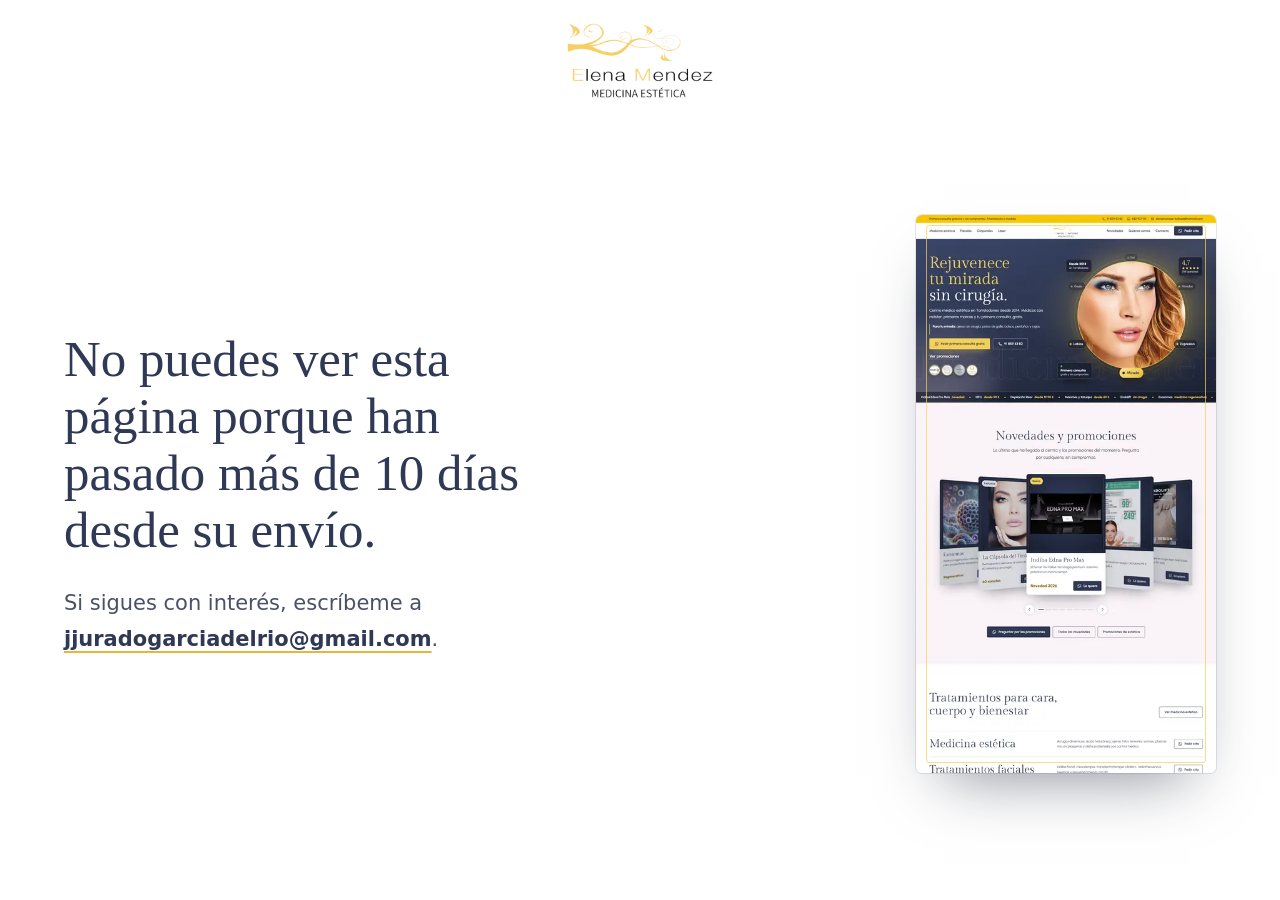
==== prototype/index.html @ ed8a7167 "fix: «Consultar financiación» sin marcar en reposo; azul solo con el cursor En la banda amarilla el " ====
<!doctype html>
<html lang="es">
<head>
<meta charset="utf-8">
<meta name="viewport" content="width=device-width, initial-scale=1, viewport-fit=cover">
<title>Medicina estética en Torrelodones | Elena Méndez</title>
<meta name="description" content="Centro médico estético en Torrelodones desde 2014: médicos con máster, láser, Indiba y belleza. 4,7 en Treatwell con 298 opiniones. Primera consulta gratis.">
<link rel="canonical" href="https://elenamendez-belleza.com/">
<!-- Prototipo de propuesta: fuera de los buscadores. En la web definitiva, quitar esta línea. -->
<meta name="robots" content="noindex, nofollow">
<meta name="theme-color" content="#2F3854">
<meta property="og:type" content="website">
<meta property="og:locale" content="es_ES">
<meta property="og:site_name" content="Elena Méndez Medicina Estética">
<meta property="og:title" content="Medicina estética sin cirugía en Torrelodones | Elena Méndez">
<meta property="og:description" content="Médicos con máster en medicina estética, aparatología de primeras marcas y la primera consulta gratis. C/ Nogal 1, Torrelodones.">
<meta property="og:url" content="https://elenamendez-belleza.com/">
<meta property="og:image" content="https://jjurado2026.github.io/elena-mendez-belleza/assets/img/hero-cara-1280.webp">
<meta property="og:image:type" content="image/webp">
<meta property="og:image:width" content="1280">
<meta property="og:image:height" content="668">
<meta property="og:image:alt" content="Retrato de la imagen de marca de Elena Méndez: mujer de ojos verdes con sombra azul y melena ondulada">
<meta name="twitter:card" content="summary_large_image">
<link rel="icon" href="assets/img/favicon.svg" type="image/svg+xml">
<link rel="apple-touch-icon" href="assets/img/apple-touch-icon.png">
<script>
  /* Caducidad: la propuesta se ve 10 días desde su envío (el día de envío cuenta). PROVISIONAL, como si se
     enviara el 27-oct-2026: visible hasta el jueves 5 de noviembre de 2026 a las 23:59 de Madrid
     (6-nov 00:00 CET = 5-nov 23:00 UTC). Ajustar al día real de envío. En local (file://) no caduca;
     ?caducada lo simula. */
  (function () {
    var fin = Date.UTC(2026, 10, 5, 23, 0);
    if (/[?&]caducada\b/.test(location.search) || (location.protocol !== 'file:' && !/^(localhost|127\.0\.0\.1)$/.test(location.hostname) && Date.now() >= fin)) {
      document.documentElement.style.display = 'none';
      location.replace('caducada.html');
    }
  })();
</script>
<script>
  /* Antes del primer pintado: ?ss (capturas) o «reducir movimiento» → «quieto»: nada se mueve y todo está
     en su estado final. Si no, «anima». Si base.js no llega, a los 4 s se pasa a «quieto». */
  (function (d) {
    var ss = /[?&]ss\b/.test(location.search);
    var q = ss || (window.matchMedia && matchMedia('(prefers-reduced-motion: reduce)').matches);
    d.classList.add(q ? 'quieto' : 'anima');
    if (ss) d.classList.add('captura');
    setTimeout(function () { if (!window.EM) { d.classList.remove('anima'); d.classList.add('quieto'); } }, 4000);
  })(document.documentElement);
</script>
<link rel="preload" href="assets/fonts/gilda-display-400.woff2" as="font" type="font/woff2" crossorigin>
<link rel="preload" href="assets/fonts/urbanist.woff2" as="font" type="font/woff2" crossorigin>
<link rel="preload" as="image" href="assets/img/hero-cara-1280.webp" imagesrcset="assets/img/hero-cara-960.webp 960w, assets/img/hero-cara-1280.webp 1280w, assets/img/hero-cara-1600.webp 1600w, assets/img/hero-cara-2000.webp 2000w, assets/img/hero-cara-2560.webp 2560w" imagesizes="(min-width: 900px) 140vh, 140vw" fetchpriority="high">
<link rel="stylesheet" href="assets/css/base.css?v=4">
<link rel="stylesheet" href="assets/css/home.css?v=4">
<script src="assets/js/base.js?v=4" defer></script>
<script src="assets/js/home.js?v=4" defer></script>
<script type="application/ld+json">
{
  "@context": "https://schema.org",
  "@type": ["MedicalClinic", "BeautySalon"],
  "@id": "https://elenamendez-belleza.com/#centro",
  "name": "Centro Médico Estético Elena Méndez",
  "alternateName": "Elena Mendez Medicina Estética",
  "description": "Centro médico estético y de belleza en Torrelodones (Madrid) desde 2014: medicina estética facial y corporal, láser, Indiba, tratamientos faciales y corporales, micropigmentación, depilación y masajes.",
  "url": "https://elenamendez-belleza.com/",
  "image": "https://jjurado2026.github.io/elena-mendez-belleza/assets/img/hero-cara-1280.webp",
  "logo": "https://jjurado2026.github.io/elena-mendez-belleza/assets/img/logo-elena-mendez.png",
  "telephone": "+34 918 59 53 82",
  "email": "elenamendez-belleza@hotmail.com",
  "foundingDate": "2014-09",
  "address": {
    "@type": "PostalAddress",
    "streetAddress": "Calle Nogal 1, local 16",
    "addressLocality": "Torrelodones",
    "addressRegion": "Madrid",
    "postalCode": "28250",
    "addressCountry": "ES"
  },
  "geo": { "@type": "GeoCoordinates", "latitude": 40.5753666, "longitude": -3.9310869 },
  "hasMap": "https://www.google.com/maps?cid=12832103278721951910",
  "openingHoursSpecification": [
    { "@type": "OpeningHoursSpecification", "dayOfWeek": ["Monday", "Tuesday", "Wednesday", "Thursday", "Friday"], "opens": "10:00", "closes": "20:00" },
    { "@type": "OpeningHoursSpecification", "dayOfWeek": "Saturday", "opens": "10:00", "closes": "14:00" }
  ],
  "aggregateRating": { "@type": "AggregateRating", "ratingValue": "4.7", "bestRating": "5", "reviewCount": "298" },
  "sameAs": ["https://www.instagram.com/elenamendezmedicinaestetica/", "https://www.facebook.com/Elenamendezbelleza/"]
}
</script>
</head>
<body>
<a class="saltar" href="#contenido">Saltar al contenido</a>

<!-- Barra superior: el amarillo de su web, con la primera consulta y los teléfonos -->
<div class="barra-sup">
  <div class="barra-sup__dentro">
    <p class="barra-sup__lema">Primera consulta gratuita y sin compromiso. Financiación a medida.</p>
    <ul class="barra-sup__datos">
      <li><a href="tel:+34918595382"><svg class="icono" viewBox="0 0 24 24" aria-hidden="true"><use href="#i-telefono"/></svg><span>91 859 53 82</span></a></li>
      <li><a data-wa="Hola, me gustaría pedir cita." href="https://wa.me/34682937011" target="_blank" rel="noopener"><svg class="icono" viewBox="0 0 24 24" aria-hidden="true"><use href="#i-whatsapp"/></svg><span>682 937 011</span></a></li>
      <li><a href="mailto:elenamendez-belleza@hotmail.com"><svg class="icono" viewBox="0 0 24 24" aria-hidden="true"><use href="#i-sobre"/></svg><span>elenamendez-belleza@hotmail.com</span></a></li>
    </ul>
  </div>
</div>

<!-- ═══════════ Cabecera fija: logo centrado, tratamientos a un lado, el centro al otro ═══════════ -->
<header class="cab" data-cab>
  <div class="cab__dentro">
    <button class="cab__boton-menu" type="button" aria-expanded="false" aria-controls="menu-movil" data-abre-menu>
      <span class="cab__hamburguesa" aria-hidden="true"><i></i><i></i></span>
      <span class="cab__boton-texto">Menú</span>
    </button>
    <nav class="cab__nav cab__nav--izq" aria-label="Tratamientos">
      <a class="cab__enlace" href="https://elenamendez-belleza.com/servicios/">Medicina estética</a>
      <a class="cab__enlace" href="https://elenamendez-belleza.com/faciales/">Faciales</a>
      <a class="cab__enlace" href="https://elenamendez-belleza.com/corporales/">Corporales</a>
      <a class="cab__enlace" href="https://elenamendez-belleza.com/depilacion-laser/">Láser</a>
    </nav>
    <a class="cab__logo" href="https://elenamendez-belleza.com/" aria-label="Elena Méndez Medicina Estética, inicio">
      <img src="assets/img/logo-elena-mendez.webp" width="422" height="216" alt="Elena Méndez Medicina Estética">
    </a>
    <nav class="cab__nav cab__nav--der" aria-label="El centro">
      <a class="cab__enlace" href="https://elenamendez-belleza.com/promociones-medicina-estetica/">Novedades</a>
      <a class="cab__enlace" href="https://elenamendez-belleza.com/quienes-somos/">Quiénes somos</a>
      <a class="cab__enlace" href="https://elenamendez-belleza.com/contacto/">Contacto</a>
      <a class="boton boton--cab" data-wa="Hola, me gustaría pedir cita." href="https://wa.me/34682937011?text=Hola%2C%20me%20gustar%C3%ADa%20pedir%20cita." target="_blank" rel="noopener">
        <svg class="icono" viewBox="0 0 24 24" aria-hidden="true"><use href="#i-whatsapp"/></svg><span>Pedir cita</span>
      </a>
    </nav>
    <a class="cab__llamar" href="tel:+34918595382" aria-label="Llamar al 91 859 53 82">
      <svg class="icono" viewBox="0 0 24 24" aria-hidden="true"><use href="#i-telefono"/></svg>
    </a>
  </div>
</header>

<!-- Menú del móvil: pantalla completa, a las páginas reales -->
<div class="menu-movil" id="menu-movil" hidden data-menu>
  <div class="menu-movil__dentro">
    <nav aria-label="Menú principal">
      <ul class="menu-movil__lista">
        <li><a href="https://elenamendez-belleza.com/servicios/">Medicina estética</a></li>
        <li><a href="https://elenamendez-belleza.com/faciales/">Faciales</a></li>
        <li><a href="https://elenamendez-belleza.com/corporales/">Corporales</a></li>
        <li><a href="https://elenamendez-belleza.com/depilacion-laser/">Depilación láser</a></li>
        <li><a href="https://elenamendez-belleza.com/micropigmentacion/">Micropigmentación</a></li>
        <li><a href="https://elenamendez-belleza.com/promociones-medicina-estetica/">Novedades</a></li>
        <li><a href="https://elenamendez-belleza.com/quienes-somos/">Quiénes somos</a></li>
        <li><a href="https://elenamendez-belleza.com/contacto/">Contacto</a></li>
      </ul>
      <ul class="menu-movil__secundaria">
        <li><a href="https://elenamendez-belleza.com/espacio-de-salud/">Espacio de salud</a></li>
        <li><a href="https://elenamendez-belleza.com/otros-tratamientos/">Novias, manos y pies</a></li>
        <li><a href="https://elenamendez-belleza.com/galeria/">Galería</a></li>
        <li><a href="https://elenamendez-belleza.com/blog/">Blog</a></li>
      </ul>
    </nav>
    <div class="menu-movil__pie">
      <a class="boton boton--oscuro" data-wa="Hola, me gustaría pedir cita." href="https://wa.me/34682937011?text=Hola%2C%20me%20gustar%C3%ADa%20pedir%20cita." target="_blank" rel="noopener"><svg class="icono" viewBox="0 0 24 24" aria-hidden="true"><use href="#i-whatsapp"/></svg><span>Pedir cita por WhatsApp</span></a>
      <p class="menu-movil__datos"><a href="tel:+34918595382">91 859 53 82</a> y <a href="tel:+34682937011">682 937 011</a><br>Lunes a viernes, de 10:00 a 20:00. Sábado, de 10:00 a 14:00.</p>
    </div>
  </div>
</div>

<main id="contenido">

<!-- ═══════════ 1 · Hero «Órbita de luz»: su cara de marca en un círculo de oro, las zonas en órbita ═══════════ -->
<section class="hero entrando" data-hero aria-labelledby="hero-titulo">
  <div class="hero__fondo" aria-hidden="true">
    <span class="hero__brillo hero__brillo--oro"></span>
    <span class="hero__brillo hero__brillo--rosa"></span>
    <div class="hero__fantasma" data-bucle><span>Medicina estética y belleza&nbsp;</span><span>Medicina estética y belleza&nbsp;</span></div>
    <span class="chispa" style="--x:6%;--d:13s;--t:.2s;--s:4px"></span>
    <span class="chispa" style="--x:14%;--d:17s;--t:4s;--s:3px"></span>
    <span class="chispa" style="--x:23%;--d:12s;--t:7s;--s:5px"></span>
    <span class="chispa" style="--x:31%;--d:15s;--t:2s;--s:3px"></span>
    <span class="chispa" style="--x:44%;--d:18s;--t:9s;--s:4px"></span>
    <span class="chispa" style="--x:52%;--d:14s;--t:1s;--s:3px"></span>
    <span class="chispa" style="--x:61%;--d:16s;--t:6s;--s:5px"></span>
    <span class="chispa" style="--x:69%;--d:12s;--t:3s;--s:3px"></span>
    <span class="chispa" style="--x:77%;--d:19s;--t:8s;--s:4px"></span>
    <span class="chispa" style="--x:84%;--d:13s;--t:5s;--s:3px"></span>
    <span class="chispa" style="--x:91%;--d:16s;--t:10s;--s:5px"></span>
    <span class="chispa" style="--x:97%;--d:14s;--t:2.5s;--s:3px"></span>
  </div>

  <div class="hero__dentro">
    <div class="hero__texto">
      <h1 class="hero__titulo" id="hero-titulo">
        <span class="visual-oculto">Medicina estética en Torrelodones: </span>
        <span class="hero__frases" aria-hidden="true" data-frases>
          <span class="hero__frase es-activa" data-zona="mirada"><span>Rejuvenece</span><span>tu mirada</span></span>
          <span class="hero__frase" data-zona="labios"><span>Realza</span><span>tus labios</span></span>
          <span class="hero__frase" data-zona="ovalo"><span>Redefine</span><span>tu óvalo</span></span>
          <span class="hero__frase" data-zona="piel"><span>Ilumina</span><span>tu piel</span></span>
          <span class="hero__frase" data-zona="pomulos"><span>Eleva</span><span>tus pómulos</span></span>
          <span class="hero__frase" data-zona="expresion"><span>Suaviza</span><span>tu expresión</span></span>
        </span>
        <span class="visual-oculto">rejuvenece tu mirada, realza tus labios, redefine tu óvalo, ilumina tu piel, eleva tus pómulos y suaviza tu expresión</span>
        <span class="hero__fijo">sin cirugía.</span>
      </h1>
      <p class="hero__entradilla">Centro médico estético en Torrelodones desde 2014. Médicos con máster, primeras marcas y tu primera consulta, gratis.</p>
      <p class="hero__panel" id="zona-panel" aria-live="polite" data-panel><strong>Para tu mirada:</strong> ojeras sin cirugía, patas de gallo, bolsas, pestañas y cejas.</p>
      <div class="acciones hero__acciones">
        <a class="boton boton--oro" data-wa="Hola, me gustaría pedir una primera consulta gratuita." href="https://wa.me/34682937011?text=Hola%2C%20me%20gustar%C3%ADa%20pedir%20una%20primera%20consulta%20gratuita." target="_blank" rel="noopener">
          <svg class="icono" viewBox="0 0 24 24" aria-hidden="true"><use href="#i-whatsapp"/></svg><span>Pedir primera consulta gratis</span>
        </a>
        <a class="boton boton--linea-clara hero__llamar" href="tel:+34918595382" aria-label="Llamar al 91 859 53 82">
          <svg class="icono" viewBox="0 0 24 24" aria-hidden="true"><use href="#i-telefono"/></svg><span class="solo-ancho">91 859 53 82</span>
        </a>
        <a class="enlace enlace--claro hero__promos" href="#novedades">Ver promociones</a>
      </div>
      <div class="hero__confianza">
        <ul class="insignias-mini" aria-label="Acreditaciones">
          <li><img src="assets/img/insignia-indiba-200.webp" width="200" height="200" alt="Centro Indiba Profesional" decoding="async"></li>
          <li><img src="assets/img/insignia-capsula-200.webp" width="200" height="200" alt="La Cápsula del Tiempo, BDR" decoding="async"></li>
          <li><img src="assets/img/insignia-mesoestetic-200.webp" width="200" height="200" alt="Mesoestetic, centro certificado en despigmentación" decoding="async"></li>
          <li><img src="assets/img/insignia-premiados-200.webp" width="200" height="200" alt="Premiados por la Asociación Española de Profesionales de la Imagen" decoding="async"></li>
        </ul>
      </div>
    </div>

    <div class="hero__escenario" data-escenario>
      <div class="arco" data-arco>
        <div class="arco__ventana">
          <img class="arco__foto"
               src="assets/img/hero-cara-1280.webp"
               srcset="assets/img/hero-cara-960.webp 960w, assets/img/hero-cara-1280.webp 1280w, assets/img/hero-cara-1600.webp 1600w, assets/img/hero-cara-2000.webp 2000w, assets/img/hero-cara-2560.webp 2560w"
               sizes="(min-width: 900px) 140vh, 140vw"
               width="1600" height="835" fetchpriority="high" decoding="async"
               alt="La imagen de marca de Elena Méndez: mujer de ojos verdes con sombra azul, labios rosados y melena ondulada, la misma de su fachada">
          <!-- El marcaje, en las coordenadas de la foto original: el círculo enseña de x 0 a 760 y de y 30 a 790 -->
          <svg class="marcaje" viewBox="0 30 760 760" aria-hidden="true" focusable="false">
            <g class="marca" data-zona="expresion"><circle class="marca__onda" cx="365" cy="140" r="34"/><circle class="marca__contorno" cx="365" cy="140" r="36.5"/><circle class="marca__anillo" cx="365" cy="140" r="34"/><circle class="marca__centro" cx="365" cy="140" r="5"/><g class="marca__trazo"><circle cx="300" cy="96" r="4.5"/><circle cx="345" cy="86" r="4.5"/><circle cx="392" cy="86" r="4.5"/><circle cx="436" cy="96" r="4.5"/><circle cx="342" cy="150" r="4.5"/><circle cx="390" cy="150" r="4.5"/></g></g>
            <g class="marca" data-zona="mirada"><circle class="marca__onda" cx="482" cy="208" r="40"/><circle class="marca__contorno" cx="482" cy="208" r="42.5"/><circle class="marca__anillo" cx="482" cy="208" r="40"/><circle class="marca__centro" cx="482" cy="208" r="5"/><g class="marca__trazo"><circle cx="452" cy="262" r="4.5"/><circle cx="486" cy="268" r="4.5"/><circle cx="518" cy="258" r="4.5"/><circle cx="86" cy="172" r="4.5"/><circle cx="76" cy="204" r="4.5"/><circle cx="86" cy="236" r="4.5"/></g></g>
            <g class="marca" data-zona="pomulos"><circle class="marca__onda" cx="500" cy="318" r="32"/><circle class="marca__contorno" cx="500" cy="318" r="34.5"/><circle class="marca__anillo" cx="500" cy="318" r="32"/><circle class="marca__centro" cx="500" cy="318" r="5"/><g class="marca__trazo"><circle cx="408" cy="372" r="4"/><circle cx="428" cy="360" r="4"/><circle cx="448" cy="348" r="4"/><circle cx="468" cy="337" r="4"/><circle cx="487" cy="327" r="4"/><circle cx="506" cy="317" r="4"/><circle cx="524" cy="307" r="4"/><path d="M516 296 L540 299 L526 318"/></g></g>
            <g class="marca" data-zona="piel"><circle class="marca__onda" cx="470" cy="412" r="30"/><circle class="marca__contorno" cx="470" cy="412" r="32.5"/><circle class="marca__anillo" cx="470" cy="412" r="30"/><circle class="marca__centro" cx="470" cy="412" r="5"/><g class="marca__trazo"><circle cx="118" cy="330" r="4"/><circle cx="148" cy="330" r="4"/><circle cx="178" cy="330" r="4"/><circle cx="118" cy="360" r="4"/><circle cx="148" cy="360" r="4"/><circle cx="178" cy="360" r="4"/><circle cx="118" cy="390" r="4"/><circle cx="148" cy="390" r="4"/><circle cx="178" cy="390" r="4"/></g></g>
            <g class="marca" data-zona="labios"><circle class="marca__onda" cx="352" cy="540" r="44"/><circle class="marca__contorno" cx="352" cy="540" r="46.5"/><circle class="marca__anillo" cx="352" cy="540" r="44"/><circle class="marca__centro" cx="352" cy="540" r="5"/><g class="marca__trazo"><circle cx="276" cy="512" r="4"/><circle cx="312" cy="500" r="4"/><circle cx="350" cy="498" r="4"/><circle cx="390" cy="500" r="4"/><circle cx="428" cy="506" r="4"/><circle cx="300" cy="588" r="4"/><circle cx="350" cy="598" r="4"/><circle cx="400" cy="586" r="4"/></g></g>
            <g class="marca" data-zona="ovalo"><circle class="marca__onda" cx="470" cy="632" r="32"/><circle class="marca__contorno" cx="470" cy="632" r="34.5"/><circle class="marca__anillo" cx="470" cy="632" r="32"/><circle class="marca__centro" cx="470" cy="632" r="5"/><g class="marca__trazo"><circle cx="404" cy="694" r="4"/><circle cx="426" cy="678" r="4"/><circle cx="446" cy="658" r="4"/><circle cx="463" cy="636" r="4"/><circle cx="478" cy="612" r="4"/><circle cx="492" cy="588" r="4"/><circle cx="505" cy="563" r="4"/><circle cx="517" cy="538" r="4"/><path d="M503 530 L522 515 L530 538"/></g></g>
          </svg>
          <span class="arco__escaner" aria-hidden="true"><i></i></span>
          <span class="arco__lama arco__lama--izq" aria-hidden="true"></span>
          <span class="arco__lama arco__lama--der" aria-hidden="true"></span>
        </div>
      </div>

      <!-- Las seis zonas giran alrededor del círculo; la que pasa por delante cambia el titular y la que se pulsa dibuja su marcaje -->
      <ul class="orbita" data-orbita aria-label="¿Qué te gustaría mejorar?">
        <li class="astro" data-zona="mirada"><button class="astro__boton" type="button" aria-pressed="true" aria-controls="zona-panel"><span class="astro__cuerpo">Mirada</span></button></li>
        <li class="astro" data-zona="labios"><button class="astro__boton" type="button" aria-pressed="false" aria-controls="zona-panel"><span class="astro__cuerpo">Labios</span></button></li>
        <li class="astro" data-zona="ovalo"><button class="astro__boton" type="button" aria-pressed="false" aria-controls="zona-panel"><span class="astro__cuerpo">Óvalo</span></button></li>
        <li class="astro" data-zona="piel"><button class="astro__boton" type="button" aria-pressed="false" aria-controls="zona-panel"><span class="astro__cuerpo">Piel</span></button></li>
        <li class="astro" data-zona="pomulos"><button class="astro__boton" type="button" aria-pressed="false" aria-controls="zona-panel"><span class="astro__cuerpo">Pómulos</span></button></li>
        <li class="astro" data-zona="expresion"><button class="astro__boton" type="button" aria-pressed="false" aria-controls="zona-panel"><span class="astro__cuerpo">Expresión</span></button></li>
      </ul>

      <a class="flota flota--nota" href="https://www.treatwell.es/establecimiento/centro-medico-estetico-elena-mendez/" target="_blank" rel="noopener" aria-label="4,7 de 5 en Treatwell, con 298 opiniones">
        <span class="flota__cuerpo"><span class="flota__cifra">4,7</span><span class="estrellas" aria-hidden="true"><svg viewBox="0 0 120 22"><use href="#i-estrellas"/></svg></span><span class="flota__texto">298 opiniones</span></span>
      </a>
      <a class="flota flota--consulta" data-wa="Hola, me gustaría pedir una primera consulta gratuita." href="https://wa.me/34682937011" target="_blank" rel="noopener">
        <span class="flota__cuerpo"><span class="flota__punto" aria-hidden="true"></span><span class="flota__fuerte">Primera consulta</span><span class="flota__texto">gratis y sin compromiso</span></span>
      </a>
      <div class="flota flota--anos">
        <span class="flota__cuerpo"><span class="flota__fuerte">Desde 2014</span><span class="flota__texto">en Torrelodones</span></span>
      </div>
    </div>
  </div>

  <!-- Cinta de promociones con su precio -->
  <div class="hero__cinta" aria-label="Promociones del momento">
    <div class="hero__cinta-pista" data-bucle data-duplica>
      <ul class="hero__cinta-grupo">
        <li><a data-wa="Hola, me interesa el Indiba Edna Pro Max." href="https://wa.me/34682937011" target="_blank" rel="noopener">Indiba Edna Pro Max <b>novedad</b></a></li>
        <li><a data-wa="Hola, me interesa el HIFU." href="https://wa.me/34682937011" target="_blank" rel="noopener">HIFU <b>desde 99&nbsp;€</b></a></li>
        <li><a data-wa="Hola, me interesa la depilación láser." href="https://wa.me/34682937011" target="_blank" rel="noopener">Depilación láser <b>desde 19,90&nbsp;€</b></a></li>
        <li><a data-wa="Hola, me interesa la eliminación de manchas o tatuajes con láser." href="https://wa.me/34682937011" target="_blank" rel="noopener">Manchas y tatuajes <b>desde 69&nbsp;€</b></a></li>
        <li><a data-wa="Hola, me interesa el Endolift." href="https://wa.me/34682937011" target="_blank" rel="noopener">Endolift <b>sin cirugía</b></a></li>
        <li><a data-wa="Hola, me interesan los exosomas." href="https://wa.me/34682937011" target="_blank" rel="noopener">Exosomas <b>medicina regenerativa</b></a></li>
        <li><a data-wa="Hola, me gustaría pedir una primera consulta gratuita." href="https://wa.me/34682937011" target="_blank" rel="noopener">Primera consulta <b>gratis</b></a></li>
        <li><a data-wa="Hola, me gustaría información sobre la financiación." href="https://wa.me/34682937011" target="_blank" rel="noopener">Financiación <b>a medida</b></a></li>
      </ul>
    </div>
  </div>
</section>

<!-- ═══════════ 2 · Novedades y promociones: carrusel 3D ═══════════ -->
<section class="seccion novedades" id="novedades" aria-labelledby="nov-titulo" data-novedades>
  <div class="contenedor">
    <div class="sec-cabeza sec-cabeza--centro">
      <h2 class="titulo-2" id="nov-titulo">Novedades y promociones</h2>
      <p class="sec-cabeza__texto">Lo último que ha llegado al centro y las promociones del momento. Pregunta por cualquiera, sin compromiso.</p>
    </div>
  </div>
  <div class="carrusel" data-carrusel aria-roledescription="carrusel" aria-label="Novedades y promociones">
    <div class="carrusel__escena" data-escena-carrusel>
      <article class="tarjeta" aria-roledescription="diapositiva" aria-label="Indiba Edna Pro Max">
        <div class="tarjeta__medio">
          <video class="tarjeta__video" muted loop playsinline preload="none" poster="assets/img/nov-indiba-960.webp" width="960" height="540" aria-label="Presentación del Indiba Edna Pro Max"><source src="assets/video/indiba-edna-pro-max.mp4" type="video/mp4"></video>
          <span class="tarjeta__sello">Nuevo</span>
        </div>
        <div class="tarjeta__cuerpo">
          <h3 class="tarjeta__nombre">Indiba Edna Pro Max</h3>
          <p class="tarjeta__linea">El Ferrari de Indiba: tecnología premium, máxima potencia en menos tiempo.</p>
          <div class="tarjeta__pie"><span class="tarjeta__precio">Novedad 2026</span><a class="boton boton--principal tarjeta__boton" data-wa="Hola, me interesa el Indiba Edna Pro Max." href="https://wa.me/34682937011" target="_blank" rel="noopener"><svg class="icono" viewBox="0 0 24 24" aria-hidden="true"><use href="#i-whatsapp"/></svg><span>Lo quiero</span></a></div>
        </div>
      </article>
      <article class="tarjeta" aria-roledescription="diapositiva" aria-label="HIFU">
        <div class="tarjeta__medio"><img data-src="assets/img/nov-hifu-800.webp" data-srcset="assets/img/nov-hifu-500.webp 500w, assets/img/nov-hifu-800.webp 800w" sizes="(min-width: 900px) 25vw, 70vw" width="500" height="699" alt="Cartel de HIFU: una zona 99 euros, facial completo 249 euros"></div>
        <div class="tarjeta__cuerpo">
          <h3 class="tarjeta__nombre">HIFU</h3>
          <p class="tarjeta__linea">Rejuvenecimiento facial sin cirugía. Una zona 99&nbsp;€, facial completo 249&nbsp;€.</p>
          <div class="tarjeta__pie"><span class="tarjeta__precio">desde 99&nbsp;€</span><a class="boton boton--principal tarjeta__boton" data-wa="Hola, me interesa el HIFU." href="https://wa.me/34682937011" target="_blank" rel="noopener"><svg class="icono" viewBox="0 0 24 24" aria-hidden="true"><use href="#i-whatsapp"/></svg><span>Lo quiero</span></a></div>
        </div>
      </article>
      <article class="tarjeta" aria-roledescription="diapositiva" aria-label="Endolift">
        <div class="tarjeta__medio">
          <video class="tarjeta__video" muted loop playsinline preload="none" poster="assets/img/nov-endolift-540.webp" width="540" height="960" aria-label="Tratamiento de Endolift en una cabina de Elena Méndez"><source src="assets/video/endolift.mp4" type="video/mp4"></video>
          <span class="tarjeta__sello">Nuevo</span>
        </div>
        <div class="tarjeta__cuerpo">
          <h3 class="tarjeta__nombre">Endolift</h3>
          <p class="tarjeta__linea">Lifting facial y corporal sin cirugía: láser bajo la piel que tensa y reafirma. Sin baja.</p>
          <div class="tarjeta__pie"><span class="tarjeta__precio">Sin cirugía</span><a class="boton boton--principal tarjeta__boton" data-wa="Hola, me interesa el Endolift." href="https://wa.me/34682937011" target="_blank" rel="noopener"><svg class="icono" viewBox="0 0 24 24" aria-hidden="true"><use href="#i-whatsapp"/></svg><span>Lo quiero</span></a></div>
        </div>
      </article>
      <article class="tarjeta" aria-roledescription="diapositiva" aria-label="Depilación láser">
        <div class="tarjeta__medio"><img data-src="assets/img/nov-depilacion-759.webp" data-srcset="assets/img/nov-depilacion-480.webp 480w, assets/img/nov-depilacion-759.webp 759w" sizes="(min-width: 900px) 25vw, 70vw" width="759" height="829" alt="Cartel de depilación con doble sistema, láser de diodo e IPL SHR: zona pequeña 19,90 euros"></div>
        <div class="tarjeta__cuerpo">
          <h3 class="tarjeta__nombre">Depilación láser</h3>
          <p class="tarjeta__linea">Doble sistema, diodo SLD e IPL SHR: todo tipo de vello en todo tipo de piel.</p>
          <div class="tarjeta__pie"><span class="tarjeta__precio">desde 19,90&nbsp;€</span><a class="boton boton--principal tarjeta__boton" data-wa="Hola, me interesa la depilación láser." href="https://wa.me/34682937011" target="_blank" rel="noopener"><svg class="icono" viewBox="0 0 24 24" aria-hidden="true"><use href="#i-whatsapp"/></svg><span>Lo quiero</span></a></div>
        </div>
      </article>
      <article class="tarjeta" aria-roledescription="diapositiva" aria-label="Labios con ácido hialurónico">
        <div class="tarjeta__medio"><img data-src="assets/img/nov-labios-811.webp" data-srcset="assets/img/nov-labios-480.webp 480w, assets/img/nov-labios-811.webp 811w" sizes="(min-width: 900px) 25vw, 70vw" width="811" height="811" alt="Labios antes y después de un tratamiento con ácido hialurónico"></div>
        <div class="tarjeta__cuerpo">
          <h3 class="tarjeta__nombre">Labios con ácido hialurónico</h3>
          <p class="tarjeta__linea">Volumen natural y armónico. La primera consulta es gratuita.</p>
          <div class="tarjeta__pie"><span class="tarjeta__precio">Consulta gratis</span><a class="boton boton--principal tarjeta__boton" data-wa="Hola, me interesa el ácido hialurónico en labios." href="https://wa.me/34682937011" target="_blank" rel="noopener"><svg class="icono" viewBox="0 0 24 24" aria-hidden="true"><use href="#i-whatsapp"/></svg><span>Lo quiero</span></a></div>
        </div>
      </article>
      <article class="tarjeta" aria-roledescription="diapositiva" aria-label="Manchas y tatuajes">
        <div class="tarjeta__medio"><img data-src="assets/img/nov-manchas-717.webp" data-srcset="assets/img/nov-manchas-480.webp 480w, assets/img/nov-manchas-717.webp 717w" sizes="(min-width: 900px) 25vw, 70vw" width="717" height="738" alt="Cartel de eliminación de manchas y tatuajes con láser: zona pequeña 69 euros, mediana 89, grande 119"></div>
        <div class="tarjeta__cuerpo">
          <h3 class="tarjeta__nombre">Manchas y tatuajes</h3>
          <p class="tarjeta__linea">Nanoláser STP y láser ND-YAG. Zona pequeña 69&nbsp;€, mediana 89&nbsp;€, grande 119&nbsp;€.</p>
          <div class="tarjeta__pie"><span class="tarjeta__precio">desde 69&nbsp;€</span><a class="boton boton--principal tarjeta__boton" data-wa="Hola, me interesa la eliminación de manchas o tatuajes con láser." href="https://wa.me/34682937011" target="_blank" rel="noopener"><svg class="icono" viewBox="0 0 24 24" aria-hidden="true"><use href="#i-whatsapp"/></svg><span>Lo quiero</span></a></div>
        </div>
      </article>
      <article class="tarjeta" aria-roledescription="diapositiva" aria-label="Exosomas">
        <div class="tarjeta__medio"><img data-src="assets/img/nov-exosomas-736.webp" data-srcset="assets/img/nov-exosomas-368.webp 368w, assets/img/nov-exosomas-736.webp 736w" sizes="(min-width: 900px) 25vw, 70vw" width="368" height="371" alt="Ilustración de exosomas, nanopartículas para la regeneración de la piel"></div>
        <div class="tarjeta__cuerpo">
          <h3 class="tarjeta__nombre">Exosomas</h3>
          <p class="tarjeta__linea">Medicina regenerativa: más colágeno y elastina para una piel firme, hidratada y luminosa.</p>
          <div class="tarjeta__pie"><span class="tarjeta__precio">Regenerativa</span><a class="boton boton--principal tarjeta__boton" data-wa="Hola, me interesan los exosomas." href="https://wa.me/34682937011" target="_blank" rel="noopener"><svg class="icono" viewBox="0 0 24 24" aria-hidden="true"><use href="#i-whatsapp"/></svg><span>Lo quiero</span></a></div>
        </div>
      </article>
      <article class="tarjeta" aria-roledescription="diapositiva" aria-label="La Cápsula del Tiempo">
        <div class="tarjeta__medio"><img data-src="assets/img/nov-capsula-630.webp" data-srcset="assets/img/nov-capsula-315.webp 315w, assets/img/nov-capsula-630.webp 630w" sizes="(min-width: 900px) 25vw, 70vw" width="315" height="387" alt="La Cápsula del Tiempo de BDR: el rostro recupera el aspecto de hace años en 60 minutos"><span class="tarjeta__sello tarjeta__sello--claro">Exclusiva</span></div>
        <div class="tarjeta__cuerpo">
          <h3 class="tarjeta__nombre">La Cápsula del Tiempo</h3>
          <p class="tarjeta__linea">Dermacéutica alemana: el rostro de hace años en 60 minutos y sin cirugía.</p>
          <div class="tarjeta__pie"><span class="tarjeta__precio">60 minutos</span><a class="boton boton--principal tarjeta__boton" data-wa="Hola, me interesa La Cápsula del Tiempo." href="https://wa.me/34682937011" target="_blank" rel="noopener"><svg class="icono" viewBox="0 0 24 24" aria-hidden="true"><use href="#i-whatsapp"/></svg><span>Lo quiero</span></a></div>
        </div>
      </article>
    </div>
    <div class="carrusel__control">
      <button class="carrusel__flecha" type="button" data-carrusel-ant aria-label="Novedad anterior"><span class="carrusel__flecha-cuerpo"><svg class="icono" viewBox="0 0 24 24" aria-hidden="true"><use href="#i-izquierda"/></svg></span></button>
      <ol class="carrusel__puntos" data-carrusel-puntos aria-hidden="true"></ol>
      <button class="carrusel__flecha" type="button" data-carrusel-sig aria-label="Novedad siguiente"><span class="carrusel__flecha-cuerpo"><svg class="icono" viewBox="0 0 24 24" aria-hidden="true"><use href="#i-derecha"/></svg></span></button>
    </div>
  </div>
  <div class="contenedor">
    <div class="acciones acciones--centro">
      <a class="boton boton--principal" data-wa="Hola, me gustaría información sobre las promociones del mes." href="https://wa.me/34682937011" target="_blank" rel="noopener"><svg class="icono" viewBox="0 0 24 24" aria-hidden="true"><use href="#i-whatsapp"/></svg><span>Preguntar por las promociones</span></a>
      <a class="boton boton--linea" href="https://elenamendez-belleza.com/promociones-medicina-estetica/">Todas las novedades</a>
      <a class="boton boton--linea" href="https://elenamendez-belleza.com/promociones-estetica/">Promociones de estética</a>
    </div>
  </div>
</section>

<!-- ═══════════ 3 · Tratamientos: índice con la foto de cada página flotando junto al cursor ═══════════ -->
<section class="seccion tratamientos" aria-labelledby="trat-titulo" data-tratamientos>
  <div class="contenedor">
    <div class="sec-cabeza sec-cabeza--fila">
      <h2 class="titulo-2" id="trat-titulo">Tratamientos para cara, cuerpo y bienestar</h2>
      <a class="boton boton--linea" href="https://elenamendez-belleza.com/servicios/">Ver medicina estética</a>
    </div>
    <ul class="indice" data-indice>
      <li class="indice__fila">
        <a class="indice__enlace" href="https://elenamendez-belleza.com/servicios/" data-flota="assets/img/cat-medicina-745.webp" data-flota-r="1.559">
          <span class="indice__miniatura"><img data-foto src="assets/img/cat-medicina-400.webp" width="745" height="478" alt="Una doctora explica un tratamiento a una paciente en la consulta" loading="lazy" decoding="async"></span>
          <span class="indice__nombre">Medicina estética</span>
          <span class="indice__lista">Arrugas dinámicas, ácido hialurónico, ojeras, hilos tensores, varices, plasma rico en plaquetas y dieta proteinada con control médico.</span>
        </a>
        <a class="boton boton--linea indice__cita" data-wa="Hola, me gustaría pedir cita para medicina estética." href="https://wa.me/34682937011" target="_blank" rel="noopener"><svg class="icono" viewBox="0 0 24 24" aria-hidden="true"><use href="#i-whatsapp"/></svg><span>Pedir cita</span></a>
      </li>
      <li class="indice__fila">
        <a class="indice__enlace" href="https://elenamendez-belleza.com/faciales/" data-flota="assets/img/cat-faciales-1000.webp" data-flota-r="1.538">
          <span class="indice__miniatura"><img data-foto src="assets/img/cat-faciales-500.webp" width="500" height="325" alt="Rostro de mujer con la piel luminosa y gotas de agua" loading="lazy" decoding="async"></span>
          <span class="indice__nombre">Tratamientos faciales</span>
          <span class="indice__lista">Indiba facial, mesoterapia, transdermoterapia «Roller», radiofrecuencia, peelings y rejuvenecimiento con IPL.</span>
        </a>
        <a class="boton boton--linea indice__cita" data-wa="Hola, me gustaría pedir cita para un tratamiento facial." href="https://wa.me/34682937011" target="_blank" rel="noopener"><svg class="icono" viewBox="0 0 24 24" aria-hidden="true"><use href="#i-whatsapp"/></svg><span>Pedir cita</span></a>
      </li>
      <li class="indice__fila">
        <a class="indice__enlace" href="https://elenamendez-belleza.com/corporales/" data-flota="assets/img/cat-corporales-1140.webp" data-flota-r="1.9">
          <span class="indice__miniatura"><img data-foto src="assets/img/cat-corporales-570.webp" width="570" height="300" alt="Cintura de mujer con una cinta métrica" loading="lazy" decoding="async"></span>
          <span class="indice__nombre">Corporales</span>
          <span class="indice__lista">Ultracavitación, vacumterapia, radiofrecuencia, mesoterapia, presoterapia y Bodyshock.</span>
        </a>
        <a class="boton boton--linea indice__cita" data-wa="Hola, me gustaría pedir cita para un tratamiento corporal." href="https://wa.me/34682937011" target="_blank" rel="noopener"><svg class="icono" viewBox="0 0 24 24" aria-hidden="true"><use href="#i-whatsapp"/></svg><span>Pedir cita</span></a>
      </li>
      <li class="indice__fila">
        <a class="indice__enlace" href="https://elenamendez-belleza.com/depilacion-laser/" data-flota="assets/img/cat-laser-1140.webp" data-flota-r="1.9">
          <span class="indice__miniatura"><img data-foto src="assets/img/cat-laser-570.webp" width="570" height="300" alt="Mujer de perfil con un vestido negro" loading="lazy" decoding="async"></span>
          <span class="indice__nombre">Depilación láser</span>
          <span class="indice__lista">Láser de diodo, IPL SHR y cera. Cualquier tipo de pelo y de piel, incluso pieles oscuras.</span>
        </a>
        <a class="boton boton--linea indice__cita" data-wa="Hola, me gustaría pedir cita para depilación láser." href="https://wa.me/34682937011" target="_blank" rel="noopener"><svg class="icono" viewBox="0 0 24 24" aria-hidden="true"><use href="#i-whatsapp"/></svg><span>Pedir cita</span></a>
      </li>
      <li class="indice__fila">
        <a class="indice__enlace" href="https://elenamendez-belleza.com/micropigmentacion/" data-flota="assets/img/cat-micropigmentacion-1140.webp" data-flota-r="1.9">
          <span class="indice__miniatura"><img data-foto src="assets/img/cat-micropigmentacion-570.webp" width="570" height="300" alt="Mirada con pestañas largas y cejas definidas" loading="lazy" decoding="async"></span>
          <span class="indice__nombre">Micropigmentación y pestañas</span>
          <span class="indice__lista">Cejas pelo a pelo, eyeliner, labios, pestañas volumen ruso, permanente y tinte.</span>
        </a>
        <a class="boton boton--linea indice__cita" data-wa="Hola, me gustaría pedir cita para micropigmentación o pestañas." href="https://wa.me/34682937011" target="_blank" rel="noopener"><svg class="icono" viewBox="0 0 24 24" aria-hidden="true"><use href="#i-whatsapp"/></svg><span>Pedir cita</span></a>
      </li>
      <li class="indice__fila">
        <a class="indice__enlace" href="https://elenamendez-belleza.com/espacio-de-salud/" data-flota="assets/img/cat-salud-1140.webp" data-flota-r="1.9">
          <span class="indice__miniatura"><img data-foto src="assets/img/cat-salud-570.webp" width="570" height="300" alt="Mujer recibiendo un masaje relajante en la espalda" loading="lazy" decoding="async"></span>
          <span class="indice__nombre">Espacio de salud</span>
          <span class="indice__lista">Masajes relajantes y terapéuticos, Kobido, piedras volcánicas, ayurveda, reiki y reflexología.</span>
        </a>
        <a class="boton boton--linea indice__cita" data-wa="Hola, me gustaría pedir cita para un masaje." href="https://wa.me/34682937011" target="_blank" rel="noopener"><svg class="icono" viewBox="0 0 24 24" aria-hidden="true"><use href="#i-whatsapp"/></svg><span>Pedir cita</span></a>
      </li>
      <li class="indice__fila">
        <a class="indice__enlace" href="https://elenamendez-belleza.com/otros-tratamientos/" data-flota="assets/img/cat-novias-1140.webp" data-flota-r="1.9">
          <span class="indice__miniatura"><img data-foto src="assets/img/cat-novias-570.webp" width="570" height="300" alt="Novia con velo de encaje" loading="lazy" decoding="async"></span>
          <span class="indice__nombre">Novias, manos y pies</span>
          <span class="indice__lista">Programas de novia y comunión, manicura y pedicura, uñas de gel y acrílico y maquillaje.</span>
        </a>
        <a class="boton boton--linea indice__cita" data-wa="Hola, me gustaría información sobre los programas de novia." href="https://wa.me/34682937011" target="_blank" rel="noopener"><svg class="icono" viewBox="0 0 24 24" aria-hidden="true"><use href="#i-whatsapp"/></svg><span>Pedir cita</span></a>
      </li>
    </ul>
  </div>
  <div class="flotante" aria-hidden="true" data-flotante><span class="flotante__cuerpo"><img alt="" data-flotante-a><img alt="" data-flotante-b></span></div>
</section>

<!-- ═══════════ 4 · La banda amarilla de su web: sus tratamientos en dos cintas y la financiación ═══════════ -->
<section class="banda" aria-labelledby="banda-titulo">
  <div class="banda__cinta" data-bucle data-duplica aria-hidden="true">
    <div class="banda__grupo"><span>Medicina estética</span><i></i><span>Relleno de arrugas dinámicas</span><i></i><span>Rellenos dérmicos</span><i></i><span>Ácido hialurónico</span><i></i><span>Radiesse</span><i></i><span>Hilos tensores</span><i></i><span>Relleno de ojeras</span><i></i><span>Alzamiento de pómulos</span><i></i></div>
  </div>
  <div class="contenedor banda__dentro">
    <div class="banda__texto">
      <h2 class="banda__titulo" id="banda-titulo">Tratamientos y servicios de medicina estética avanzada en Torrelodones</h2>
      <p class="banda__frase">Financiación a medida en nuestros servicios. Consúltanos sin compromiso.</p>
      <div class="acciones">
        <a class="boton boton--linea" data-wa="Hola, me gustaría información sobre la financiación." href="https://wa.me/34682937011" target="_blank" rel="noopener"><svg class="icono" viewBox="0 0 24 24" aria-hidden="true"><use href="#i-whatsapp"/></svg><span>Consultar financiación</span></a>
        <a class="boton boton--linea" href="tel:+34918595382"><svg class="icono" viewBox="0 0 24 24" aria-hidden="true"><use href="#i-telefono"/></svg><span>91 859 53 82</span></a>
      </div>
    </div>
    <a class="sello-cita" data-wa="Hola, me gustaría pedir cita." href="https://wa.me/34682937011" target="_blank" rel="noopener" aria-label="Pide tu cita por WhatsApp">
      <span class="sello-cita__cuerpo">
        <svg class="sello-cita__giro" viewBox="0 0 200 200" aria-hidden="true" data-bucle>
          <defs><path id="sello-cita-circulo" d="M100,100 m-76,0 a76,76 0 1,1 152,0 a76,76 0 1,1 -152,0"/></defs>
          <text><textPath href="#sello-cita-circulo" textLength="472" lengthAdjust="spacing">Pide tu cita · Primera consulta gratis · </textPath></text>
        </svg>
        <svg class="sello-cita__icono" viewBox="0 0 24 24" aria-hidden="true"><use href="#i-whatsapp"/></svg>
      </span>
    </a>
  </div>
  <div class="banda__cinta banda__cinta--inversa" data-bucle data-duplica aria-hidden="true">
    <div class="banda__grupo"><span>Rejuvenecimiento de cuello</span><i></i><span>Rejuvenecimiento de brazos</span><i></i><span>Flacidez facial y corporal</span><i></i><span>Rejuvenecimiento de manos</span><i></i><span>Obesidad</span><i></i><span>Indiba</span><i></i><span>Dieta proteinada</span><i></i></div>
  </div>
</section>

<!-- ═══════════ 5 · Medicina estética, en manos de médicos (banda azul noche) ═══════════ -->
<section class="seccion medicina" aria-labelledby="med-titulo" data-medicina>
  <div class="contenedor medicina__rejilla">
    <div class="medicina__texto">
      <h2 class="titulo-2" id="med-titulo">Medicina estética, en manos de médicos</h2>
      <p class="medicina__entradilla">Neuromoduladores, ácido hialurónico, hilos, inductores de colágeno, mesoterapia, láser… aplicados por doctores de máxima confianza, avalados por un máster en medicina estética y con productos médicos de primeras marcas.</p>
      <ul class="datos" data-datos>
        <li class="dato">
          <svg class="dato__icono" viewBox="0 0 32 32" aria-hidden="true"><use href="#i-escudo"/></svg>
          <span class="dato__titulo">Centro sanitario autorizado</span>
          <span class="dato__texto">Consejería de Sanidad de la Comunidad de Madrid, SS01144</span>
        </li>
        <li class="dato">
          <svg class="dato__icono" viewBox="0 0 32 32" aria-hidden="true"><use href="#i-birrete"/></svg>
          <span class="dato__titulo">Médicos con máster</span>
          <span class="dato__texto">En medicina estética y en formación continua</span>
        </li>
        <li class="dato">
          <svg class="dato__icono" viewBox="0 0 32 32" aria-hidden="true"><use href="#i-consulta"/></svg>
          <span class="dato__titulo">Primera consulta gratis</span>
          <span class="dato__texto">Diagnóstico y presupuesto, sin compromiso</span>
        </li>
        <li class="dato">
          <svg class="dato__icono" viewBox="0 0 32 32" aria-hidden="true"><use href="#i-plazos"/></svg>
          <span class="dato__titulo">Financiación a medida</span>
          <span class="dato__texto">En todos nuestros servicios</span>
        </li>
      </ul>
      <div class="acciones">
        <a class="boton boton--oro" data-wa="Hola, me gustaría pedir una primera consulta gratuita." href="https://wa.me/34682937011" target="_blank" rel="noopener"><svg class="icono" viewBox="0 0 24 24" aria-hidden="true"><use href="#i-whatsapp"/></svg><span>Pedir primera consulta</span></a>
        <a class="boton boton--linea-clara" href="tel:+34918595382"><svg class="icono" viewBox="0 0 24 24" aria-hidden="true"><use href="#i-telefono"/></svg><span>Llamar</span></a>
        <a class="boton boton--linea-clara" href="https://elenamendez-belleza.com/quienes-somos/">Conoce el centro</a>
      </div>
    </div>
    <figure class="medicina__figura">
      <span class="medicina__marco medicina__marco--grande encuadre"><img class="medicina__foto" data-foto src="assets/img/medicina-960.webp" srcset="assets/img/medicina-480.webp 480w, assets/img/medicina-720.webp 720w, assets/img/medicina-960.webp 960w, assets/img/medicina-1382.webp 1382w" sizes="(min-width: 960px) 36vw, 80vw" width="1382" height="922" alt="Mujer de labios rojos sobre fondo rosa, la imagen de la sección de medicina estética de Elena Méndez" loading="lazy" decoding="async"></span>
      <span class="medicina__marco medicina__marco--doctores encuadre"><img class="medicina__foto" data-foto src="assets/img/cat-medicina-745.webp" srcset="assets/img/cat-medicina-400.webp 400w, assets/img/cat-medicina-745.webp 745w" sizes="(min-width: 960px) 22vw, 54vw" width="745" height="478" alt="Una doctora explica un tratamiento a una paciente en la consulta" loading="lazy" decoding="async"></span>
      <div class="sello" aria-hidden="true">
        <svg class="sello__giro" viewBox="0 0 200 200" data-bucle>
          <defs><path id="sello-circulo" d="M100,100 m-74,0 a74,74 0 1,1 148,0 a74,74 0 1,1 -148,0"/></defs>
          <text><textPath href="#sello-circulo" startOffset="0" textLength="460" lengthAdjust="spacing">Centro sanitario autorizado · Comunidad de Madrid · </textPath></text>
        </svg>
        <span class="sello__centro"><span class="sello__cruz"></span><span class="sello__numero">SS01144</span></span>
      </div>
    </figure>
  </div>
</section>

<!-- ═══════════ 6 · Solo primeras marcas: medallas que entran girando como monedas ═══════════ -->
<section class="seccion marcas" aria-labelledby="marcas-titulo">
  <div class="contenedor marcas__rejilla">
    <div class="marcas__texto">
      <h2 class="titulo-2" id="marcas-titulo">Solo primeras marcas</h2>
      <p class="sec-cabeza__texto">Trabajamos con las primeras marcas y te asesoramos para obtener el mejor resultado.</p>
      <div class="acciones">
        <a class="boton boton--principal" data-wa="Hola, me gustaría que me asesoraseis sobre un tratamiento." href="https://wa.me/34682937011" target="_blank" rel="noopener"><svg class="icono" viewBox="0 0 24 24" aria-hidden="true"><use href="#i-whatsapp"/></svg><span>Pide que te asesoremos</span></a>
      </div>
    </div>
    <span class="marcas__marco encuadre"><img class="marcas__foto" data-foto src="assets/img/marcas-720.webp" srcset="assets/img/marcas-480.webp 480w, assets/img/marcas-720.webp 720w, assets/img/marcas-1000.webp 1000w" sizes="(min-width: 900px) 34vw, 92vw" width="1000" height="667" alt="Productos de Mesoestetic junto a un jarrón azul" loading="lazy" decoding="async"></span>
  </div>
  <div class="contenedor">
    <ul class="medallas" data-medallas>
      <li class="medalla"><button class="medalla__boton" type="button" aria-pressed="false" aria-label="Centro Indiba Profesional: ver detalle"><span class="medalla__carta">
        <span class="medalla__cara"><img src="assets/img/insignia-indiba-200.webp" width="200" height="200" alt="" loading="lazy" decoding="async"><span class="medalla__nombre">Centro Indiba Profesional</span></span>
        <span class="medalla__dorso"><span>Nombrados centro de referencia para la zona: cumplimos los requisitos y nuestros técnicos tienen la formación oficial.</span></span>
      </span></button></li>
      <li class="medalla"><button class="medalla__boton" type="button" aria-pressed="false" aria-label="Despigmentación Mesoestetic: ver detalle"><span class="medalla__carta">
        <span class="medalla__cara"><img src="assets/img/insignia-mesoestetic-200.webp" width="200" height="200" alt="" loading="lazy" decoding="async"><span class="medalla__nombre">Despigmentación Mesoestetic</span></span>
        <span class="medalla__dorso"><span>Centro certificado por el líder mundial: parte de su red de centros especializados en manchas.</span></span>
      </span></button></li>
      <li class="medalla"><button class="medalla__boton" type="button" aria-pressed="false" aria-label="Medalla de Oro: ver detalle"><span class="medalla__carta">
        <span class="medalla__cara"><img src="assets/img/insignia-premiados-200.webp" width="200" height="200" alt="" loading="lazy" decoding="async"><span class="medalla__nombre">Medalla de Oro</span></span>
        <span class="medalla__dorso"><span>De la Asociación Española de Profesionales de la Imagen, por nuestra trayectoria y como mérito a la excelencia.</span></span>
      </span></button></li>
      <li class="medalla"><button class="medalla__boton" type="button" aria-pressed="false" aria-label="La Cápsula del Tiempo: ver detalle"><span class="medalla__carta">
        <span class="medalla__cara"><img src="assets/img/insignia-capsula-200.webp" width="200" height="200" alt="" loading="lazy" decoding="async"><span class="medalla__nombre">La Cápsula del Tiempo</span></span>
        <span class="medalla__dorso"><span>Exclusiva para la zona de esta dermacéutica alemana, que solo se concede a centros que cumplen sus requisitos.</span></span>
      </span></button></li>
      <li class="medalla"><button class="medalla__boton" type="button" aria-pressed="false" aria-label="Alta cosmética: ver detalle"><span class="medalla__carta">
        <span class="medalla__cara"><img src="assets/img/insignia-alta-cosmetica-200.webp" width="200" height="200" alt="" loading="lazy" decoding="async"><span class="medalla__nombre">Alta cosmética</span></span>
        <span class="medalla__dorso"><span>Carmen Navarro, BDR, Babor, Mesoestetic y Skeyndor Timeless Prodigy, en exclusiva para la zona.</span></span>
      </span></button></li>
    </ul>
  </div>
  <div class="cinta" aria-label="Marcas con las que trabajamos">
    <div class="cinta__pista" data-bucle data-duplica>
      <ul class="cinta__grupo"><li>Carmen Navarro</li><li>BDR</li><li>Babor</li><li>Mesoestetic</li><li>Skeyndor Timeless Prodigy</li><li>Indiba</li><li>Navapharma</li></ul>
    </div>
  </div>
</section>

<!-- ═══════════ 7 · Opiniones: 4,7 en Treatwell, en dos cintas ═══════════ -->
<section class="seccion opiniones" aria-labelledby="opi-titulo" data-opiniones>
  <div class="contenedor opiniones__cabeza">
    <h2 class="opiniones__titulo" id="opi-titulo"><span class="opiniones__cifra">4,7</span><span class="opiniones__de">sobre 5 en Treatwell</span></h2>
    <div class="opiniones__nota">
      <span class="estrellas estrellas--grandes" aria-hidden="true"><svg viewBox="0 0 120 22"><use href="#i-estrellas"/></svg><span class="estrellas__oro"><svg viewBox="0 0 120 22"><use href="#i-estrellas"/></svg></span></span>
      <p class="opiniones__cuantas">298 opiniones de clientas</p>
    </div>
    <div class="acciones opiniones__acciones">
      <a class="boton boton--principal" data-wa="Hola, me gustaría pedir una primera consulta gratuita." href="https://wa.me/34682937011" target="_blank" rel="noopener"><svg class="icono" viewBox="0 0 24 24" aria-hidden="true"><use href="#i-whatsapp"/></svg><span>Pide tu primera consulta</span></a>
      <a class="boton boton--linea" href="https://www.treatwell.es/establecimiento/centro-medico-estetico-elena-mendez/" target="_blank" rel="noopener">Leer en Treatwell</a>
    </div>
  </div>
  <div class="resenas" aria-label="Opiniones de clientas en Treatwell">
    <div class="resenas__fila" data-bucle data-duplica>
      <ul class="resenas__grupo">
        <li class="resena"><span class="estrellas" aria-label="5 estrellas"><svg viewBox="0 0 120 22" aria-hidden="true"><use href="#i-estrellas"/></svg></span><blockquote>«Llevo muchos años asistiendo al centro y cada día mi experiencia y satisfacción es mejor.»</blockquote><p class="resena__quien"><strong>Elena</strong><span>Peeling facial, marzo de 2024</span></p></li>
        <li class="resena"><span class="estrellas" aria-label="5 estrellas"><svg viewBox="0 0 120 22" aria-hidden="true"><use href="#i-estrellas"/></svg></span><blockquote>«Todo perfecto, como siempre.»</blockquote><p class="resena__quien"><strong>Marta</strong><span>Tratamientos faciales, abril de 2024</span></p></li>
        <li class="resena"><span class="estrellas" aria-label="5 estrellas"><svg viewBox="0 0 120 22" aria-hidden="true"><use href="#i-estrellas"/></svg></span><blockquote>«Todo muy bien.»</blockquote><p class="resena__quien"><strong>Silvia</strong><span>Fotodepilación, mayo de 2024</span></p></li>
      </ul>
    </div>
    <div class="resenas__fila resenas__fila--inversa" data-bucle data-duplica>
      <ul class="resenas__grupo">
        <li class="resena"><span class="estrellas" aria-label="5 estrellas"><svg viewBox="0 0 120 22" aria-hidden="true"><use href="#i-estrellas"/></svg></span><blockquote>«Carolina es una profesional estupenda, muy atenta y te hace sentir muy cómoda.»</blockquote><p class="resena__quien"><strong>Svitlana</strong><span>Fotorrejuvenecimiento facial, mayo de 2024</span></p></li>
        <li class="resena"><span class="estrellas" aria-label="5 estrellas"><svg viewBox="0 0 120 22" aria-hidden="true"><use href="#i-estrellas"/></svg></span><blockquote>«Muy bien todo.»</blockquote><p class="resena__quien"><strong>Pilar</strong><span>Fotorrejuvenecimiento facial, marzo de 2024</span></p></li>
      </ul>
    </div>
  </div>
</section>


<!-- ═══════════ 8 · Cita: la consulta se compone marcando ═══════════ -->
<section class="seccion cita" aria-labelledby="cita-titulo" data-cita>
  <div class="contenedor cita__rejilla">
    <figure class="cita__figura">
      <span class="cita__marco encuadre"><img class="cita__foto" data-foto src="assets/img/cita-960.webp" srcset="assets/img/cita-640.webp 640w, assets/img/cita-960.webp 960w, assets/img/cita-1200.webp 1200w, assets/img/cita-1600.webp 1600w" sizes="(min-width: 900px) 46vw, 92vw" width="1200" height="727" alt="Mujer tumbada en una camilla con pétalos de rosa, durante un tratamiento corporal" loading="lazy" decoding="async"></span>
      <div class="burbuja" aria-hidden="true">
        <span class="burbuja__de">Para Elena Méndez</span>
        <p class="burbuja__texto" data-burbuja>Hola, me gustaría pedir una primera consulta gratuita.</p>
        <span class="burbuja__hora" data-burbuja-hora></span>
      </div>
    </figure>
    <div class="cita__texto">
      <h2 class="titulo-2" id="cita-titulo">Tu primera consulta es gratis</h2>
      <p class="sec-cabeza__texto">Marca qué te gustaría mejorar y cuándo te viene bien. Te contestamos por WhatsApp.</p>
      <form class="consulta" data-consulta action="https://wa.me/34682937011" method="get" target="_blank">
        <fieldset class="consulta__grupo">
          <legend class="consulta__pregunta">¿Qué te interesa?</legend>
          <div class="opciones">
            <label class="opcion"><input type="radio" name="que" value="medicina estética facial"><span>Medicina estética facial</span></label>
            <label class="opcion"><input type="radio" name="que" value="un tratamiento de cuerpo y silueta"><span>Cuerpo y silueta</span></label>
            <label class="opcion"><input type="radio" name="que" value="láser y depilación"><span>Láser y depilación</span></label>
            <label class="opcion"><input type="radio" name="que" value="un tratamiento facial"><span>Tratamientos faciales</span></label>
            <label class="opcion"><input type="radio" name="que" value="micropigmentación o pestañas"><span>Micropigmentación y pestañas</span></label>
            <label class="opcion"><input type="radio" name="que" value="masajes y bienestar"><span>Masajes y bienestar</span></label>
            <label class="opcion"><input type="radio" name="que" value="un cheque regalo"><span>Cheque regalo</span></label>
          </div>
        </fieldset>
        <fieldset class="consulta__grupo">
          <legend class="consulta__pregunta">¿Cuándo te viene mejor?</legend>
          <div class="opciones">
            <label class="opcion"><input type="radio" name="cuando" value="por la mañana"><span>Mañanas</span></label>
            <label class="opcion"><input type="radio" name="cuando" value="por la tarde"><span>Tardes</span></label>
            <label class="opcion"><input type="radio" name="cuando" value="el sábado por la mañana"><span>Sábado por la mañana</span></label>
          </div>
        </fieldset>
        <div class="consulta__grupo consulta__grupo--nombre">
          <label class="consulta__pregunta" for="consulta-nombre">¿Cómo te llamas? <span class="consulta__opcional">(opcional)</span></label>
          <input class="campo" id="consulta-nombre" name="nombre" type="text" autocomplete="given-name" maxlength="40" placeholder="Tu nombre">
        </div>
        <input type="hidden" name="text" value="Hola, me gustaría pedir una primera consulta gratuita." data-consulta-texto>
        <div class="acciones consulta__acciones">
          <button class="boton boton--principal" type="submit"><svg class="icono" viewBox="0 0 24 24" aria-hidden="true"><use href="#i-whatsapp"/></svg><span>Enviar por WhatsApp</span></button>
          <a class="boton boton--linea" href="tel:+34918595382"><svg class="icono" viewBox="0 0 24 24" aria-hidden="true"><use href="#i-telefono"/></svg><span>Llamar</span></a>
          <a class="boton boton--linea" href="mailto:elenamendez-belleza@hotmail.com?subject=Primera%20consulta" data-consulta-email><svg class="icono" viewBox="0 0 24 24" aria-hidden="true"><use href="#i-sobre"/></svg><span>Email</span></a>
        </div>
        <p class="consulta__nota">Financiación a medida en todos nuestros servicios.</p>
      </form>
    </div>
  </div>
</section>

<!-- ═══════════ 9 · Regala un tratamiento ═══════════ -->
<section class="seccion regalo" aria-labelledby="regalo-titulo" data-regalo>
  <div class="contenedor regalo__rejilla">
    <div class="regalo__paquete encuadre" data-paquete>
      <img class="regalo__foto" data-foto src="assets/img/regalo-cheque-833.webp" srcset="assets/img/regalo-cheque-480.webp 480w, assets/img/regalo-cheque-833.webp 833w" sizes="(min-width: 900px) 40vw, 92vw" width="833" height="651" alt="El cheque regalo de Elena Méndez, en un sobre azul con lazo dorado" loading="lazy" decoding="async">
      <span class="regalo__papel regalo__papel--izq" aria-hidden="true"></span>
      <span class="regalo__papel regalo__papel--der" aria-hidden="true"></span>
      <span class="regalo__lazo" aria-hidden="true"></span>
    </div>
    <div class="regalo__texto">
      <h2 class="titulo-2" id="regalo-titulo">Regala un tratamiento</h2>
      <p class="regalo__entradilla">Haz un regalo original: cuéntanos para quién es y te asesoramos con nuestro cheque regalo.</p>
      <div class="acciones">
        <a class="boton boton--oro" data-wa="Hola, quiero regalar un cheque regalo." href="https://wa.me/34682937011?text=Hola%2C%20quiero%20regalar%20un%20cheque%20regalo." target="_blank" rel="noopener"><svg class="icono" viewBox="0 0 24 24" aria-hidden="true"><use href="#i-regalo"/></svg><span>Pedir un cheque regalo</span></a>
      </div>
      <ul class="ocasiones">
        <li class="ocasion">
          <span class="ocasion__titulo">Novias y comuniones</span>
          <span class="ocasion__texto">Programas faciales y corporales, maquillaje, manos y pies para tu día. Precios especiales para madrinas y familia.</span>
          <a class="enlace enlace--claro" href="https://elenamendez-belleza.com/otros-tratamientos/">Ver programas</a>
        </li>
        <li class="ocasion">
          <span class="ocasion__titulo">Tratamiento Flash</span>
          <span class="ocasion__texto">Para un evento próximo: dos sesiones de Indiba y dos de mesoterapia con principio activo.</span>
          <a class="enlace enlace--claro" data-wa="Hola, me interesa el Tratamiento Flash." href="https://wa.me/34682937011" target="_blank" rel="noopener">Preguntar</a>
        </li>
      </ul>
    </div>
  </div>
</section>

<!-- ═══════════ 10 · El centro y cómo llegar ═══════════ -->
<section class="seccion centro" aria-labelledby="centro-titulo">
  <div class="contenedor">
    <div class="sec-cabeza">
      <h2 class="titulo-2" id="centro-titulo">Un entorno sereno, cálido y muy cuidado</h2>
      <p class="sec-cabeza__texto">Pensado hasta el último detalle para que tu estancia sea especial.</p>
    </div>
  </div>
  <div class="tira" data-tira>
    <div class="tira__pista" data-bucle data-duplica>
      <ul class="tira__grupo">
        <li><button class="tira__foto encuadre" type="button" data-ampliar="0"><img src="assets/img/centro-recepcion-800.webp" srcset="assets/img/centro-recepcion-480.webp 480w, assets/img/centro-recepcion-800.webp 800w, assets/img/centro-recepcion-1080.webp 1080w" sizes="(min-width: 900px) 30vw, 70vw" width="1080" height="720" alt="Recepción con lámpara de araña y el rótulo de Elena Méndez" loading="lazy" decoding="async"></button></li>
        <li><button class="tira__foto encuadre" type="button" data-ampliar="1"><img src="assets/img/centro-cabina-720.webp" srcset="assets/img/centro-cabina-480.webp 480w, assets/img/centro-cabina-720.webp 720w" sizes="(min-width: 900px) 30vw, 70vw" width="720" height="480" alt="Cabina de tratamiento con el equipo Indiba" loading="lazy" decoding="async"></button></li>
        <li><button class="tira__foto encuadre" type="button" data-ampliar="2"><img src="assets/img/centro-lampara-900.webp" srcset="assets/img/centro-lampara-480.webp 480w, assets/img/centro-lampara-900.webp 900w, assets/img/centro-lampara-1200.webp 1200w" sizes="(min-width: 900px) 26vw, 64vw" width="1200" height="900" alt="Sala con lámpara de araña de cristal" loading="lazy" decoding="async"></button></li>
        <li><button class="tira__foto encuadre" type="button" data-ampliar="3"><img src="assets/img/centro-sala-720.webp" srcset="assets/img/centro-sala-480.webp 480w, assets/img/centro-sala-720.webp 720w" sizes="(min-width: 900px) 30vw, 70vw" width="720" height="480" alt="Sala de espera con sillones tapizados, alfombra y el cartel de la imagen de marca" loading="lazy" decoding="async"></button></li>
        <li><button class="tira__foto encuadre" type="button" data-ampliar="4"><img src="assets/img/centro-buda-900.webp" srcset="assets/img/centro-buda-480.webp 480w, assets/img/centro-buda-900.webp 900w, assets/img/centro-buda-1200.webp 1200w" sizes="(min-width: 900px) 26vw, 64vw" width="1200" height="900" alt="Rincón con un buda, una vela y un espejo de marco dorado" loading="lazy" decoding="async"></button></li>
        <li><button class="tira__foto encuadre" type="button" data-ampliar="5"><img src="assets/img/centro-pasillo-720.webp" srcset="assets/img/centro-pasillo-480.webp 480w, assets/img/centro-pasillo-720.webp 720w" sizes="(min-width: 900px) 30vw, 70vw" width="720" height="480" alt="Pasillo con alfombra y cuadros de marco dorado" loading="lazy" decoding="async"></button></li>
        <li><button class="tira__foto encuadre" type="button" data-ampliar="6"><img src="assets/img/centro-espejo-900.webp" srcset="assets/img/centro-espejo-480.webp 480w, assets/img/centro-espejo-900.webp 900w, assets/img/centro-espejo-1200.webp 1200w" sizes="(min-width: 900px) 26vw, 64vw" width="1200" height="900" alt="Espejo con marco dorado en la pared del centro" loading="lazy" decoding="async"></button></li>
        <li><button class="tira__foto encuadre" type="button" data-ampliar="7"><img src="assets/img/centro-espera-900.webp" srcset="assets/img/centro-espera-480.webp 480w, assets/img/centro-espera-900.webp 900w, assets/img/centro-espera-1200.webp 1200w" sizes="(min-width: 900px) 26vw, 64vw" width="1200" height="900" alt="Rincón de espera con sillón, alfombra y el cartel de la imagen de marca" loading="lazy" decoding="async"></button></li>
        <li><button class="tira__foto encuadre" type="button" data-ampliar="8"><img src="assets/img/centro-vitrina-900.webp" srcset="assets/img/centro-vitrina-480.webp 480w, assets/img/centro-vitrina-900.webp 900w, assets/img/centro-vitrina-1200.webp 1200w" sizes="(min-width: 900px) 26vw, 64vw" width="1200" height="900" alt="Vitrina de cosmética de alta gama" loading="lazy" decoding="async"></button></li>
        <li><button class="tira__foto encuadre" type="button" data-ampliar="9"><img src="assets/img/centro-rincon-900.webp" srcset="assets/img/centro-rincon-480.webp 480w, assets/img/centro-rincon-900.webp 900w, assets/img/centro-rincon-1200.webp 1200w" sizes="(min-width: 900px) 26vw, 64vw" width="1200" height="900" alt="Rincón con plantas, velas y cojines rojos" loading="lazy" decoding="async"></button></li>
      </ul>
    </div>
  </div>

  <div class="contenedor llegar" data-llegar>
    <figure class="llegar__fachada">
      <span class="llegar__marco encuadre"><img data-foto src="assets/img/centro-fachada-720.webp" srcset="assets/img/centro-fachada-480.webp 480w, assets/img/centro-fachada-720.webp 720w" sizes="(min-width: 900px) 30vw, 92vw" width="720" height="480" alt="Fachada del centro Elena Méndez, en la calle Nogal, con el cartel de su imagen de marca" loading="lazy" decoding="async"></span>
      <a class="llegar__video" href="https://www.youtube.com/watch?v=sG3lHTg19hI" target="_blank" rel="noopener"><svg class="icono" viewBox="0 0 24 24" aria-hidden="true"><use href="#i-play"/></svg><span>Ver el vídeo del centro</span></a>
    </figure>
    <div class="llegar__datos">
      <h3 class="titulo-3">Cómo llegar</h3>
      <p class="llegar__direccion">C/ Nogal 1, local 16<br>28250 Torrelodones</p>
      <p class="llegar__nota">Entrada por la Avenida de Valladolid, al lado de Ibercaja.</p>
      <p class="estado" data-estado><span class="estado__punto" aria-hidden="true"></span><span data-estado-texto>Lunes a viernes de 10:00 a 20:00</span></p>
      <table class="horario" data-horario>
        <caption class="visual-oculto">Horario</caption>
        <tbody>
          <tr data-dia="1"><th scope="row">Lunes</th><td>10:00 – 20:00</td></tr>
          <tr data-dia="2"><th scope="row">Martes</th><td>10:00 – 20:00</td></tr>
          <tr data-dia="3"><th scope="row">Miércoles</th><td>10:00 – 20:00</td></tr>
          <tr data-dia="4"><th scope="row">Jueves</th><td>10:00 – 20:00</td></tr>
          <tr data-dia="5"><th scope="row">Viernes</th><td>10:00 – 20:00</td></tr>
          <tr data-dia="6"><th scope="row">Sábado</th><td>10:00 – 14:00</td></tr>
          <tr data-dia="0"><th scope="row">Domingo</th><td>Cerrado</td></tr>
        </tbody>
      </table>
      <div class="acciones">
        <a class="boton boton--principal" href="https://www.google.com/maps/dir/?api=1&amp;destination=Centro+M%C3%A9dico+Est%C3%A9tico+Elena+Mendez%2C+Calle+Nogal+1%2C+28250+Torrelodones" target="_blank" rel="noopener"><svg class="icono" viewBox="0 0 24 24" aria-hidden="true"><use href="#i-pin"/></svg><span>Cómo llegar</span></a>
        <a class="boton boton--linea" href="tel:+34918595382"><svg class="icono" viewBox="0 0 24 24" aria-hidden="true"><use href="#i-telefono"/></svg><span>91 859 53 82</span></a>
      </div>
    </div>
    <div class="llegar__mapa" data-mapa>
      <button class="mapa-boton" type="button" data-cargar-mapa>
        <span class="mapa-boton__plano" aria-hidden="true">
          <span class="mapa-boton__calle mapa-boton__calle--a"></span><span class="mapa-boton__calle mapa-boton__calle--b"></span><span class="mapa-boton__calle mapa-boton__calle--c"></span>
          <span class="mapa-boton__pin"><svg viewBox="0 0 24 24"><use href="#i-pin"/></svg></span>
        </span>
        <span class="mapa-boton__texto">Ver el mapa</span>
      </button>
    </div>
  </div>
  <div class="contenedor">
    <p class="pueblos">Vienen desde Hoyo de Manzanares, Galapagar, Collado Villalba, Alpedrete, Moralzarzal, Colmenarejo, Guadarrama y Las Rozas.</p>
  </div>
</section>

<!-- ═══════════ 11 · Blog ═══════════ -->
<section class="seccion blog" aria-labelledby="blog-titulo">
  <div class="contenedor">
    <div class="sec-cabeza sec-cabeza--fila">
      <h2 class="titulo-2" id="blog-titulo">Para saber más</h2>
      <a class="enlace" href="https://elenamendez-belleza.com/blog/">Ir al blog</a>
    </div>
    <ul class="entradas">
      <li class="entrada">
        <a class="entrada__enlace" href="https://elenamendez-belleza.com/flacidez-facial-y-corporal-tratamientos-medico-esteticos-sin-cirugia-y-resultados-naturales/">
          <span class="entrada__foto encuadre"><img src="assets/img/blog-flacidez-800.webp" srcset="assets/img/blog-flacidez-480.webp 480w, assets/img/blog-flacidez-800.webp 800w" sizes="(min-width: 900px) 30vw, 92vw" width="1536" height="864" alt="" loading="lazy" decoding="async"></span>
          <span class="entrada__titulo">Flacidez facial y corporal: tratamientos sin cirugía y resultados naturales</span>
        </a>
      </li>
      <li class="entrada">
        <a class="entrada__enlace" href="https://elenamendez-belleza.com/rejuvenecimiento-facial-progresivo-como-mejorar-sin-cambiar-tu-expresion/">
          <span class="entrada__foto encuadre"><img src="assets/img/blog-rejuvenecimiento-800.webp" srcset="assets/img/blog-rejuvenecimiento-480.webp 480w, assets/img/blog-rejuvenecimiento-800.webp 800w" sizes="(min-width: 900px) 30vw, 92vw" width="1536" height="864" alt="" loading="lazy" decoding="async"></span>
          <span class="entrada__titulo">Rejuvenecimiento facial progresivo: cómo mejorar sin cambiar tu expresión</span>
        </a>
      </li>
      <li class="entrada">
        <a class="entrada__enlace" href="https://elenamendez-belleza.com/que-buscar-al-elegir-una-clinica-medico-estetica-en-madrid/">
          <span class="entrada__foto encuadre"><img src="assets/img/blog-clinica-800.webp" srcset="assets/img/blog-clinica-480.webp 480w, assets/img/blog-clinica-800.webp 800w" sizes="(min-width: 900px) 30vw, 92vw" width="1536" height="864" alt="" loading="lazy" decoding="async"></span>
          <span class="entrada__titulo">¿Qué buscar al elegir una clínica médico estética en Madrid?</span>
        </a>
      </li>
    </ul>
  </div>
</section>

</main>

<!-- ═══════════ Pie ═══════════ -->
<footer class="pie" aria-labelledby="pie-titulo">
  <h2 class="visual-oculto" id="pie-titulo">Contacto y enlaces</h2>
  <div class="contenedor pie__rejilla">
    <div class="pie__marca">
      <img class="pie__logo" src="assets/img/logo-elena-mendez-blanco.webp" width="422" height="216" alt="Elena Méndez Medicina Estética" loading="lazy" decoding="async">
      <p>Medicina estética y belleza en Torrelodones desde 2014.</p>
      <ul class="pie__redes">
        <li><a href="https://www.instagram.com/elenamendezmedicinaestetica/" target="_blank" rel="noopener" aria-label="Instagram"><svg class="icono" viewBox="0 0 24 24" aria-hidden="true"><use href="#i-instagram"/></svg></a></li>
        <li><a href="https://www.facebook.com/Elenamendezbelleza/" target="_blank" rel="noopener" aria-label="Facebook"><svg class="icono" viewBox="0 0 24 24" aria-hidden="true"><use href="#i-facebook"/></svg></a></li>
      </ul>
    </div>
    <div class="pie__col">
      <h3 class="pie__titulo">Contacto</h3>
      <p>C/ Nogal 1, local 16<br>28250 Torrelodones</p>
      <p><a href="tel:+34918595382">91 859 53 82</a><br><a href="tel:+34682937011">682 937 011</a> <span class="pie__suave">(también WhatsApp)</span><br><a class="pie__correo" href="mailto:elenamendez-belleza@hotmail.com">elenamendez-belleza<wbr>@hotmail.com</a></p>
    </div>
    <div class="pie__col">
      <h3 class="pie__titulo">Horario</h3>
      <p>Lunes a viernes<br>de 10:00 a 20:00</p>
      <p>Sábado de 10:00 a 14:00<br>Domingo, cerrado</p>
    </div>
    <nav class="pie__col" aria-label="Tratamientos">
      <h3 class="pie__titulo">Tratamientos</h3>
      <ul class="pie__enlaces">
        <li><a href="https://elenamendez-belleza.com/servicios/">Medicina estética</a></li>
        <li><a href="https://elenamendez-belleza.com/faciales/">Faciales</a></li>
        <li><a href="https://elenamendez-belleza.com/corporales/">Corporales</a></li>
        <li><a href="https://elenamendez-belleza.com/depilacion-laser/">Depilación láser</a></li>
        <li><a href="https://elenamendez-belleza.com/micropigmentacion/">Micropigmentación</a></li>
        <li><a href="https://elenamendez-belleza.com/espacio-de-salud/">Espacio de salud</a></li>
        <li><a href="https://elenamendez-belleza.com/otros-tratamientos/">Otros tratamientos</a></li>
      </ul>
    </nav>
    <nav class="pie__col" aria-label="El centro">
      <h3 class="pie__titulo">El centro</h3>
      <ul class="pie__enlaces">
        <li><a href="https://elenamendez-belleza.com/quienes-somos/">Quiénes somos</a></li>
        <li><a href="https://elenamendez-belleza.com/promociones-medicina-estetica/">Novedades</a></li>
        <li><a href="https://elenamendez-belleza.com/galeria/">Galería</a></li>
        <li><a href="https://elenamendez-belleza.com/blog/">Blog</a></li>
        <li><a href="https://elenamendez-belleza.com/contacto/">Contacto</a></li>
      </ul>
    </nav>
  </div>
  <div class="contenedor pie__base">
    <img class="pie__sanidad" src="assets/img/sanidad-comunidad-madrid-286.webp" width="286" height="97" alt="Centro sanitario autorizado por la Consejería de Sanidad de la Comunidad de Madrid, SS01144" loading="lazy" decoding="async">
    <p class="pie__legal"><span>© 2026 Elena Méndez Medicina Estética</span><a href="https://elenamendez-belleza.com/avisos-legales/">Aviso legal</a><a href="https://elenamendez-belleza.com/politica-de-cookies/">Cookies</a><a href="https://elenamendez-belleza.com/politica-de-privacidad/">Privacidad</a></p>
  </div>
</footer>

<!-- Barra fija del móvil -->
<nav class="barra" aria-label="Contacto rápido" data-barra>
  <a class="barra__enlace" href="tel:+34918595382"><svg class="icono" viewBox="0 0 24 24" aria-hidden="true"><use href="#i-telefono"/></svg><span>Llamar</span></a>
  <a class="barra__enlace barra__enlace--wa" data-wa="Hola, me gustaría pedir cita." href="https://wa.me/34682937011?text=Hola%2C%20me%20gustar%C3%ADa%20pedir%20cita." target="_blank" rel="noopener"><svg class="icono" viewBox="0 0 24 24" aria-hidden="true"><use href="#i-whatsapp"/></svg><span>WhatsApp</span></a>
  <a class="barra__enlace" href="https://www.google.com/maps/dir/?api=1&amp;destination=Centro+M%C3%A9dico+Est%C3%A9tico+Elena+Mendez%2C+Calle+Nogal+1%2C+28250+Torrelodones" target="_blank" rel="noopener"><svg class="icono" viewBox="0 0 24 24" aria-hidden="true"><use href="#i-pin"/></svg><span>Cómo llegar</span></a>
</nav>

<!-- Visor de fotos del centro -->
<dialog class="visor" data-visor aria-label="Fotos del centro">
  <figure class="visor__figura"><img data-visor-img src="" alt=""><figcaption data-visor-pie></figcaption></figure>
  <button class="visor__boton visor__boton--cerrar" type="button" data-visor-cerrar aria-label="Cerrar"><svg class="icono" viewBox="0 0 24 24" aria-hidden="true"><use href="#i-cerrar"/></svg></button>
  <button class="visor__boton visor__boton--ant" type="button" data-visor-ant aria-label="Foto anterior"><svg class="icono" viewBox="0 0 24 24" aria-hidden="true"><use href="#i-izquierda"/></svg></button>
  <button class="visor__boton visor__boton--sig" type="button" data-visor-sig aria-label="Foto siguiente"><svg class="icono" viewBox="0 0 24 24" aria-hidden="true"><use href="#i-derecha"/></svg></button>
</dialog>

<!-- Iconos -->
<svg class="visual-oculto" aria-hidden="true" focusable="false">
  <symbol id="i-whatsapp" viewBox="0 0 24 24"><path fill="currentColor" d="M12 2a10 10 0 0 0-8.6 15.1L2 22l5-1.3A10 10 0 1 0 12 2zm0 18.2c-1.5 0-3-.4-4.3-1.2l-.3-.2-3 .8.8-2.9-.2-.3A8.2 8.2 0 1 1 12 20.2zm4.5-6.1c-.2-.1-1.5-.7-1.7-.8-.2-.1-.4-.1-.6.1l-.8 1c-.1.2-.3.2-.5.1a6.7 6.7 0 0 1-3.3-2.9c-.2-.4.2-.4.7-1.3.1-.2 0-.3 0-.4l-.8-1.8c-.2-.5-.4-.4-.6-.4h-.5c-.2 0-.4.1-.6.3-.2.2-.8.8-.8 2s.8 2.3.9 2.5c.1.2 1.6 2.5 4 3.5 1.5.6 2 .7 2.8.6.4-.1 1.5-.6 1.7-1.2.2-.6.2-1.1.1-1.2l-.3-.1z"/></symbol>
  <symbol id="i-telefono" viewBox="0 0 24 24"><path fill="none" stroke="currentColor" stroke-width="1.7" stroke-linejoin="round" d="M6.6 10.8a15.2 15.2 0 0 0 6.6 6.6l2.2-2.2c.3-.3.7-.4 1-.2 1.1.4 2.3.6 3.6.6.6 0 1 .4 1 1V20c0 .6-.4 1-1 1A17 17 0 0 1 3 4c0-.6.4-1 1-1h3.5c.6 0 1 .4 1 1 0 1.3.2 2.5.6 3.6.1.3 0 .7-.2 1z"/></symbol>
  <symbol id="i-pin" viewBox="0 0 24 24"><path fill="none" stroke="currentColor" stroke-width="1.7" d="M12 21s-7-7.3-7-12a7 7 0 1 1 14 0c0 4.7-7 12-7 12z"/><circle cx="12" cy="9" r="2.6" fill="none" stroke="currentColor" stroke-width="1.7"/></symbol>
  <symbol id="i-sobre" viewBox="0 0 24 24"><rect x="3" y="5.5" width="18" height="13" rx="1.5" fill="none" stroke="currentColor" stroke-width="1.7"/><path d="M3.5 6.5 12 13l8.5-6.5" fill="none" stroke="currentColor" stroke-width="1.7"/></symbol>
  <symbol id="i-play" viewBox="0 0 24 24"><circle cx="12" cy="12" r="10" fill="none" stroke="currentColor" stroke-width="1.6"/><path d="M10 8.3v7.4l6-3.7z" fill="currentColor"/></symbol>
  <symbol id="i-regalo" viewBox="0 0 24 24"><g fill="none" stroke="currentColor" stroke-width="1.7" stroke-linejoin="round"><rect x="3.5" y="9" width="17" height="11.5" rx="1"/><path d="M2.5 9h19M12 9v11.5M12 9c-1.5-3.5-6-4.5-6-1.8C6 9 12 9 12 9zm0 0c1.5-3.5 6-4.5 6-1.8C18 9 12 9 12 9z"/></g></symbol>
  <symbol id="i-izquierda" viewBox="0 0 24 24"><path d="M14.5 5.5 8 12l6.5 6.5" fill="none" stroke="currentColor" stroke-width="1.8" stroke-linecap="round" stroke-linejoin="round"/></symbol>
  <symbol id="i-derecha" viewBox="0 0 24 24"><path d="M9.5 5.5 16 12l-6.5 6.5" fill="none" stroke="currentColor" stroke-width="1.8" stroke-linecap="round" stroke-linejoin="round"/></symbol>
  <symbol id="i-cerrar" viewBox="0 0 24 24"><path d="M6 6l12 12M18 6 6 18" fill="none" stroke="currentColor" stroke-width="1.8" stroke-linecap="round"/></symbol>
  <symbol id="i-instagram" viewBox="0 0 24 24"><g fill="none" stroke="currentColor" stroke-width="1.7"><rect x="3.5" y="3.5" width="17" height="17" rx="5"/><circle cx="12" cy="12" r="4"/></g><circle cx="17.3" cy="6.7" r="1.1" fill="currentColor"/></symbol>
  <symbol id="i-facebook" viewBox="0 0 24 24"><path fill="currentColor" d="M13.5 21v-7.5h2.6l.4-3h-3V8.6c0-.9.3-1.5 1.5-1.5h1.6V4.4c-.3 0-1.2-.1-2.3-.1-2.3 0-3.8 1.4-3.8 3.9v2.3H7.9v3h2.6V21z"/></symbol>
  <symbol id="i-estrellas" viewBox="0 0 120 22"><g fill="currentColor"><path id="i-estrella" d="M11 1.2l2.9 6.2 6.8.8-5 4.6 1.3 6.7L11 16.2l-6 3.3 1.3-6.7-5-4.6 6.8-.8z"/><use href="#i-estrella" x="24.5"/><use href="#i-estrella" x="49"/><use href="#i-estrella" x="73.5"/><use href="#i-estrella" x="98"/></g></symbol>
  <symbol id="i-escudo" viewBox="0 0 32 32"><g fill="none" stroke="currentColor" stroke-width="1.5" stroke-linejoin="round"><path d="M16 3.5 26 7v8c0 6.4-4.3 11.2-10 13.5C10.3 26.2 6 21.4 6 15V7z"/><path d="M16 10.5v10M11 15.5h10" stroke-linecap="round"/></g></symbol>
  <symbol id="i-birrete" viewBox="0 0 32 32"><g fill="none" stroke="currentColor" stroke-width="1.5" stroke-linejoin="round"><path d="M2.5 12 16 6l13.5 6L16 18z"/><path d="M8.5 14.7v6.1c0 1.8 3.4 3.7 7.5 3.7s7.5-1.9 7.5-3.7v-6.1M28 12.7v7" stroke-linecap="round"/></g></symbol>
  <symbol id="i-consulta" viewBox="0 0 32 32"><g fill="none" stroke="currentColor" stroke-width="1.5" stroke-linecap="round" stroke-linejoin="round"><path d="M9 4.5v7a5.5 5.5 0 0 0 11 0v-7"/><path d="M14.5 17v3.5a6 6 0 0 0 12 0v-3"/><circle cx="26.5" cy="15" r="2.5"/><path d="M7 4.5h4M18 4.5h4"/></g></symbol>
  <symbol id="i-plazos" viewBox="0 0 32 32"><g fill="none" stroke="currentColor" stroke-width="1.5" stroke-linejoin="round"><rect x="4" y="7" width="24" height="18" rx="2"/><path d="M4 12.5h24M9 19.5h6" stroke-linecap="round"/></g></symbol>
</svg>
</body>
</html>
---- prototype/assets/css/base.css ----
/* =====================================================================
   Elena Méndez Medicina Estética — base: tokens, tipografía, cabecera,
   botones, pie y sistema de movimiento. Dirección «Marcaje».
   Solo se animan transform y opacity. ?ss y «reducir movimiento»: todo quieto.
   ===================================================================== */

@font-face { font-family: 'Gilda Display'; src: url('../fonts/gilda-display-400.woff2') format('woff2'); font-style: normal; font-weight: 400; font-display: swap; }
@font-face { font-family: 'Urbanist'; src: url('../fonts/urbanist.woff2') format('woff2'); font-style: normal; font-weight: 300 800; font-display: swap; }

:root {
  /* Color: su azul noche de titulares, el oro de su logo, su rosa y blanco clínico */
  --blanco: #FFFFFF;
  --noche: #2F3854;
  --noche-honda: #20263A;
  --noche-media: #3B4466;
  --texto: #4A5068;
  --texto-suave: #6A7088;
  --oro: #F4D058;            /* el oro del logo: sobre azul */
  --oro-vivo: #F9C700;       /* el amarillo de su web: solo en estados de hover sobre azul */
  --oro-marca: #E2B93B;      /* puntos y marcas decorativas sobre blanco */
  --oro-tinta: #8A6A12;      /* oro legible sobre blanco (5:1) */
  --rosa: #F2DCEA;           /* su rosa */
  --rosa-claro: #FBF3F7;
  --linea: #E7E3EC;
  --linea-fuerte: #CFCBD9;

  /* Tipografía */
  --serif: 'Gilda Display', 'Bodoni MT', Didot, Georgia, serif;
  --sans: 'Urbanist', system-ui, -apple-system, 'Segoe UI', Roboto, sans-serif;
  --t-cuerpo: clamp(1.0625rem, 1rem + .25vw, 1.1875rem);     /* 17 → 19 */
  --t-peque: clamp(.9375rem, .9rem + .12vw, 1rem);            /* 15 → 16 */
  --t-h2: clamp(2.125rem, 1.35rem + 2.6vw, 3.625rem);         /* 34 → 58 */
  --t-h3: clamp(1.5rem, 1.25rem + .8vw, 1.875rem);            /* 24 → 30 */

  /* Espacio */
  --canal: clamp(16px, 4.6vw, 64px);
  --ancho: 1320px;
  --seccion: clamp(72px, 9vw, 136px);
  --cab: 76px;

  /* Profundidad: sombras con el tinte del azul noche */
  --sombra-base: 0 1px 2px rgba(47, 56, 84, .07);
  --sombra-elevada: 0 2px 6px rgba(47, 56, 84, .06), 0 16px 34px -18px rgba(47, 56, 84, .32);
  --sombra-flotante: 0 4px 14px rgba(32, 38, 58, .08), 0 34px 64px -26px rgba(32, 38, 58, .5);

  /* Movimiento: muelle, salida suave */
  --muelle: linear(0, .049, .174, .34, .521, .696, .849, .974, 1.065, 1.124, 1.155, 1.163, 1.153, 1.132, 1.104, 1.075, 1.046, 1.022, 1.002, .988, .979, .974, .973, .975, .979, .984, .988, .993, .997, 1, 1.002, 1.004, 1.004, 1.004, 1.004, 1.003, 1);
  --muelle-suave: linear(0, .1, .3, .52, .7, .84, .93, .985, 1.012, 1.02, 1.018, 1.012, 1.006, 1.002, 1);
  --sale: cubic-bezier(.16, 1, .3, 1);
}
@supports not (transition-timing-function: linear(0, 1)) {
  :root { --muelle: cubic-bezier(.34, 1.56, .64, 1); --muelle-suave: cubic-bezier(.22, 1.2, .36, 1); }
}
@media (max-width: 1099px) { :root { --cab: 64px; } }

*, *::before, *::after { box-sizing: border-box; }
* { margin: 0; padding: 0; }
html { -webkit-text-size-adjust: 100%; text-size-adjust: 100%; scroll-padding-top: calc(var(--cab) + 16px); }
@media (prefers-reduced-motion: no-preference) { html { scroll-behavior: smooth; } }
body {
  background: var(--blanco); color: var(--texto);
  font-family: var(--sans); font-size: var(--t-cuerpo); font-weight: 450; line-height: 1.7;
  -webkit-font-smoothing: antialiased; -moz-osx-font-smoothing: grayscale;
  overflow-x: clip;
}
img, video, svg { display: block; max-width: 100%; }
img, video { height: auto; }
button, input, select, textarea { font: inherit; color: inherit; }
button { background: none; border: 0; cursor: pointer; }
a { color: inherit; }
ul, ol { list-style: none; }
strong { font-weight: 700; color: var(--noche); }
h1, h2, h3 { color: var(--noche); font-weight: 400; }
::selection { background: var(--rosa); color: var(--noche); }

:focus-visible { outline: 2px solid var(--oro-tinta); outline-offset: 3px; border-radius: 3px; }
.visual-oculto { position: absolute !important; width: 1px; height: 1px; margin: -1px; padding: 0; overflow: hidden; clip: rect(0 0 0 0); clip-path: inset(50%); white-space: nowrap; border: 0; }
.saltar { position: fixed; left: 12px; top: 12px; z-index: 100; padding: 10px 16px; background: var(--noche); color: #fff; text-decoration: none; border-radius: 4px; transform: translateY(-160%); transition: transform .3s var(--sale); }
.saltar:focus-visible { transform: none; }

.icono { width: 20px; height: 20px; flex: none; }
.contenedor { width: 100%; max-width: calc(var(--ancho) + 2 * var(--canal)); margin-inline: auto; padding-inline: var(--canal); }
.seccion { padding-block: var(--seccion); position: relative; }

/* ── Tipografía ─────────────────────────────────────────────────────── */
.titulo-2 { font-family: var(--serif); font-size: var(--t-h2); line-height: 1.08; letter-spacing: 0; text-wrap: balance; }
.titulo-3 { font-family: var(--serif); font-size: var(--t-h3); line-height: 1.15; }
.sec-cabeza { display: grid; gap: clamp(12px, 1.6vw, 20px); margin-bottom: clamp(36px, 5vw, 64px); max-width: 46rem; }
.sec-cabeza--fila { max-width: none; align-items: end; justify-items: start; }
@media (min-width: 760px) { .sec-cabeza--fila { grid-template-columns: minmax(0, 1fr) auto; } }
.sec-cabeza__texto { font-size: clamp(1.0625rem, .98rem + .4vw, 1.3125rem); line-height: 1.6; color: var(--texto); max-width: 38em; text-wrap: pretty; }

/* ── Botones: rectos, trazo fino, esquinas pequeñas ─────────────────── */
.acciones { display: flex; flex-wrap: wrap; gap: 12px; align-items: center; }
.acciones--centro { justify-content: center; margin-top: clamp(36px, 5vw, 56px); }
.boton {
  position: relative; isolation: isolate; overflow: hidden;
  display: inline-flex; align-items: center; justify-content: center; gap: 10px;
  min-height: 52px; padding: 0 24px; border-radius: 4px; border: 1.5px solid var(--noche);
  font: 650 1rem/1.15 var(--sans); letter-spacing: .01em; text-decoration: none; white-space: nowrap;
  color: var(--noche); background: transparent; cursor: pointer;
  transition: transform .55s var(--muelle);
}
.boton::before { content: ""; position: absolute; inset: -2px; z-index: -1; background: var(--noche); opacity: 0; transition: opacity .16s linear; }
.boton::after { content: ""; position: absolute; left: 0; right: 0; bottom: 0; height: 3px; background: var(--oro); transform: scaleX(0); transform-origin: left center; transition: transform .5s var(--sale); }
.boton .icono { transition: transform .5s var(--muelle); }
.boton:hover::after, .boton:focus-visible::after { transform: scaleX(1); }
.boton:hover .icono, .boton:focus-visible .icono { transform: scale(1.14) rotate(-6deg); }
.boton:active { transform: scale(.97); transition-duration: .12s; }

.boton--linea:hover, .boton--linea:focus-visible { color: #fff; }
.boton--linea:hover::before, .boton--linea:focus-visible::before { opacity: 1; }

.boton--principal, .boton--oscuro { color: #fff; }
.boton--principal::before, .boton--oscuro::before { opacity: 1; }
.boton--principal:hover::before, .boton--principal:focus-visible::before,
.boton--oscuro:hover::before, .boton--oscuro:focus-visible::before { background: var(--noche-honda); }

.boton--oro { color: var(--noche); border-color: var(--oro); }
.boton--oro::before { opacity: 1; background: var(--oro); }
.boton--oro::after { background: var(--noche); }
.boton--oro:hover::before, .boton--oro:focus-visible::before { background: var(--oro-vivo); }

.boton--linea-clara { color: #fff; border-color: rgba(255, 255, 255, .55); }
.boton--linea-clara::before { background: #fff; }
.boton--linea-clara:hover, .boton--linea-clara:focus-visible { color: var(--noche); border-color: #fff; }
.boton--linea-clara:hover::before, .boton--linea-clara:focus-visible::before { opacity: 1; }

/* En un grupo, el principal va marcado en reposo; si el cursor pasa a otro, solo se colorea ese */
.acciones:has(.boton:not(.boton--principal):is(:hover, :focus-visible)) .boton--principal:not(:hover, :focus-visible) { color: var(--noche); }
.acciones:has(.boton:not(.boton--principal):is(:hover, :focus-visible)) .boton--principal:not(:hover, :focus-visible)::before { opacity: 0; }
.acciones:has(.boton:not(.boton--oro):is(:hover, :focus-visible)) .boton--oro:not(:hover, :focus-visible) { color: var(--oro); }
.acciones:has(.boton:not(.boton--oro):is(:hover, :focus-visible)) .boton--oro:not(:hover, :focus-visible)::before { opacity: 0; }

/* Enlaces de texto: el subrayado de oro se dibuja al pasar */
.enlace { position: relative; display: inline-flex; align-items: center; min-height: 44px; font-weight: 650; color: var(--noche); text-decoration: none; }
.enlace::before, .enlace::after { content: ""; position: absolute; left: 0; right: 0; bottom: 8px; height: 1.5px; }
.enlace::before { background: currentColor; opacity: .28; }
.enlace::after { background: var(--oro-marca); height: 2.5px; transform: scaleX(0); transform-origin: left center; transition: transform .55s var(--sale); }
.enlace:hover::after, .enlace:focus-visible::after { transform: scaleX(1); }
.enlace:active { transform: translateY(1px); }
.enlace--claro { color: #fff; }
.enlace--claro::after { background: var(--oro); }

/* ── Estrellas (5 de 5; la nota media va escrita al lado) ───────────── */
.estrellas { display: inline-block; width: 88px; color: var(--oro-marca); line-height: 0; }
.estrellas svg { width: 100%; height: auto; }

/* ── Cabecera fija ──────────────────────────────────────────────────── */
.cab { position: sticky; top: 0; z-index: 50; height: var(--cab); background: rgba(255, 255, 255, .97); }
.cab::after { content: ""; position: absolute; left: 0; right: 0; top: 100%; height: 14px; pointer-events: none;
  background: linear-gradient(rgba(47, 56, 84, .10), rgba(47, 56, 84, 0)); opacity: 0; transition: opacity .3s linear; }
.cab.con-sombra::after { opacity: 1; }
.cab__dentro { height: 100%; max-width: calc(1440px + 2 * var(--canal)); margin-inline: auto; padding-inline: var(--canal);
  display: grid; grid-template-columns: minmax(0, 1fr) auto minmax(0, 1fr); align-items: center; gap: 24px; }
.cab__logo { justify-self: center; display: block; padding: 4px; border-radius: 4px; }
.cab__logo img { height: calc(var(--cab) - 16px); width: auto; }
.cab__nav { display: flex; align-items: center; gap: clamp(14px, 1.8vw, 30px); }
.cab__nav--der { justify-content: flex-end; }
.cab__enlace { position: relative; display: inline-flex; align-items: center; min-height: 44px; font-size: .9688rem; font-weight: 600; color: var(--noche); text-decoration: none; white-space: nowrap; }
.cab__enlace::after { content: ""; position: absolute; left: 0; right: 0; bottom: 9px; height: 2px; background: var(--oro-marca); transform: scaleX(0); transform-origin: right center; transition: transform .45s var(--sale); }
.cab__enlace:hover::after, .cab__enlace:focus-visible::after { transform: scaleX(1); transform-origin: left center; }
.cab__enlace:active { transform: translateY(1px); }
.boton--cab { min-height: 44px; padding: 0 18px; color: #fff; }
.boton--cab::before { opacity: 1; }
.boton--cab:hover::before, .boton--cab:focus-visible::before { background: var(--noche-honda); }
.cab__boton-menu, .cab__llamar { display: none; }

@media (max-width: 1099px) {
  .cab__nav { display: none; }
  .cab__dentro { grid-template-columns: 1fr auto 1fr; gap: 8px; }
  .cab__boton-menu { display: inline-flex; align-items: center; gap: 10px; justify-self: start; min-height: 44px; padding: 0 6px 0 0; color: var(--noche); font-weight: 650; font-size: .9375rem; }
  .cab__llamar { display: grid; place-items: center; justify-self: end; width: 44px; height: 44px; border-radius: 50%; color: var(--noche); border: 1.5px solid var(--linea-fuerte); transition: transform .4s var(--muelle); }
  .cab__llamar .icono { transition: transform .45s var(--muelle); }
  .cab__llamar:hover, .cab__llamar:focus-visible { border-color: var(--noche); }
  .cab__llamar:hover .icono, .cab__llamar:focus-visible .icono { transform: rotate(-14deg) scale(1.12); }
  .cab__llamar:active { transform: scale(.94); }
  .cab__boton-menu:hover .cab__hamburguesa i:first-child { transform: translateX(4px); }
  .cab__boton-menu:active { transform: scale(.97); }
}
.cab__hamburguesa { position: relative; width: 26px; height: 14px; }
.cab__hamburguesa i { position: absolute; left: 0; width: 26px; height: 2px; background: currentColor; border-radius: 2px; transition: transform .45s var(--muelle); }
.cab__hamburguesa i:first-child { top: 1px; }
.cab__hamburguesa i:last-child { bottom: 1px; width: 18px; }
.cab__boton-menu[aria-expanded="true"] .cab__hamburguesa i:first-child { transform: translateY(5px) rotate(45deg); }
.cab__boton-menu[aria-expanded="true"] .cab__hamburguesa i:last-child { transform: translateY(-5px) rotate(-45deg) scaleX(1.44); transform-origin: center; }
@media (max-width: 380px) { .cab__boton-texto { display: none; } }

/* Menú del móvil */
.menu-movil { position: fixed; inset: var(--cab) 0 0; z-index: 49; background: #fff; overflow-y: auto; overscroll-behavior: contain; }
.menu-movil[hidden] { display: none; }
.menu-movil__dentro { min-height: 100%; display: grid; align-content: space-between; gap: 32px; padding: 20px var(--canal) calc(28px + env(safe-area-inset-bottom)); }
.menu-movil__lista a { display: flex; align-items: center; min-height: 52px; font-family: var(--serif); font-size: clamp(1.75rem, 1.2rem + 2.4vw, 2.25rem); line-height: 1.1; color: var(--noche); text-decoration: none; border-bottom: 1px solid var(--linea); }
.menu-movil__secundaria { display: flex; flex-wrap: wrap; gap: 4px 22px; margin-top: 18px; }
.menu-movil__secundaria a { display: inline-flex; align-items: center; min-height: 44px; font-weight: 600; color: var(--texto); text-decoration: none; }
.menu-movil a:active { transform: translateX(4px); }
.menu-movil__pie { display: grid; gap: 16px; }
.menu-movil__datos { font-size: .9375rem; color: var(--texto-suave); }
.menu-movil__datos a { font-weight: 650; color: var(--noche); }
.anima .menu-movil.abierto .menu-movil__dentro > * { animation: entra-menu .6s var(--sale) both; }
.anima .menu-movil.abierto .menu-movil__lista li { animation: entra-menu .7s var(--muelle-suave) both; animation-delay: calc(60ms + var(--i, 0) * 45ms); }
@keyframes entra-menu { from { opacity: 0; transform: translateY(14px); } }
body.menu-abierto { overflow: hidden; }

/* ── Pie ────────────────────────────────────────────────────────────── */
.pie { background: var(--noche-honda); color: #C9CDDA; padding-block: clamp(56px, 7vw, 96px) 24px; font-size: var(--t-peque); }
.pie a { color: #fff; text-decoration: none; }
.pie a:hover, .pie a:focus-visible { color: var(--oro); }
.pie__rejilla { display: grid; gap: 36px 28px; grid-template-columns: minmax(0, 1fr); }
@media (min-width: 700px) { .pie__rejilla { grid-template-columns: repeat(2, minmax(0, 1fr)); } }
@media (min-width: 1100px) { .pie__rejilla { grid-template-columns: 1.5fr 1fr 1fr 1fr 1fr; } }
.pie__logo { height: 76px; width: auto; margin-bottom: 18px; }
.pie__marca p { max-width: 24em; }
.pie__redes { display: flex; gap: 10px; margin-top: 18px; }
.pie__redes a { display: grid; place-items: center; width: 44px; height: 44px; border-radius: 50%; border: 1px solid rgba(255, 255, 255, .25); transition: transform .45s var(--muelle); }
.pie__redes a .icono { transition: transform .45s var(--muelle); }
.pie__redes a:hover, .pie__redes a:focus-visible { border-color: var(--oro); }
.pie__redes a:hover .icono, .pie__redes a:focus-visible .icono { transform: scale(1.18); }
.pie__redes a:active { transform: scale(.94); }
.pie__titulo { font-family: var(--serif); font-size: 1.3125rem; color: #fff; margin-bottom: 12px; }
.pie__col p + p { margin-top: 10px; }
.pie__suave { color: #9DA3B8; }
.pie__correo { overflow-wrap: anywhere; }
.pie__enlaces li a { display: inline-flex; align-items: center; min-height: 44px; min-width: 44px; }
.pie__enlaces li a:active { transform: translateX(3px); }
.pie__base { display: flex; flex-wrap: wrap; gap: 18px 28px; align-items: center; justify-content: space-between; margin-top: clamp(40px, 5vw, 64px); padding-top: 24px; border-top: 1px solid rgba(255, 255, 255, .12); }
.pie__sanidad { width: 200px; height: auto; background: #fff; padding: 8px 12px; border-radius: 4px; box-sizing: content-box; }
.pie__legal { display: flex; flex-wrap: wrap; gap: 4px 20px; align-items: center; color: #9DA3B8; }
.pie__legal a { display: inline-flex; align-items: center; min-height: 44px; color: #C9CDDA; }

/* ── Barra fija del móvil ───────────────────────────────────────────── */
.barra { display: none; }
@media (max-width: 899px) {
  .barra { position: fixed; z-index: 40; left: 0; right: 0; bottom: 0; display: grid; grid-template-columns: repeat(3, minmax(0, 1fr));
    background: #fff; border-top: 1px solid var(--linea); padding-bottom: env(safe-area-inset-bottom); box-shadow: 0 -10px 30px -18px rgba(32, 38, 58, .35); }
  .barra__enlace { display: flex; flex-direction: column; align-items: center; justify-content: center; gap: 2px; min-height: 60px; font-size: .8125rem; font-weight: 650; color: var(--noche); text-decoration: none; transition: transform .35s var(--muelle); }
  .barra__enlace .icono { width: 22px; height: 22px; }
  .barra__enlace--wa { background: var(--noche); color: #fff; }
  .barra__enlace:active { transform: scale(.94); }
  body { padding-bottom: calc(60px + env(safe-area-inset-bottom)); }
  .anima .barra { animation: sube-barra .8s var(--muelle-suave) 1.4s both; }
  @keyframes sube-barra { from { transform: translateY(110%); } }
}

/* ── Visor de fotos (sin rebote: precarga y fundido corto) ──────────── */
.visor { position: fixed; inset: 0; width: 100%; height: 100%; max-width: none; max-height: none; border: 0; padding: 0; background: rgba(20, 24, 38, .94); color: #fff; }
.visor::backdrop { background: transparent; }
.visor[open] { display: grid; place-items: center; }
.visor__figura { display: grid; gap: 12px; justify-items: center; padding: 64px 16px 24px; max-width: min(1200px, 100%); }
.visor__figura img { max-height: calc(100svh - 150px); width: auto; max-width: 100%; border-radius: 3px; transition: opacity .18s linear; }
.visor__figura img.cambiando { opacity: 0; }
.visor__figura figcaption { font-size: var(--t-peque); color: #C9CDDA; text-align: center; }
.visor__boton { position: absolute; display: grid; place-items: center; width: 48px; height: 48px; border-radius: 50%; color: #fff; border: 1px solid rgba(255, 255, 255, .3); transition: transform .4s var(--muelle); }
.visor__boton .icono { transition: transform .4s var(--muelle); }
.visor__boton:hover, .visor__boton:focus-visible { border-color: var(--oro); }
.visor__boton:hover .icono, .visor__boton:focus-visible .icono { transform: scale(1.15); }
.visor__boton:active { transform: scale(.94); }
.visor__boton--cerrar { top: 14px; right: 14px; }
.visor__boton--ant { left: 14px; top: 50%; margin-top: -24px; }
.visor__boton--sig { right: 14px; top: 50%; margin-top: -24px; }

/* ── Sistema de entrada (revelar al llegar) ─────────────────────────── */
.anima [data-revela] { opacity: 0; transform: translateY(26px); transition: opacity .9s var(--sale), transform 1.1s var(--sale); transition-delay: calc(var(--i, 0) * 90ms); }
.anima [data-revela].visto { opacity: 1; transform: none; }

/* Bucles pausados fuera de pantalla */
.pausa, .pausa * { animation-play-state: paused !important; }

/* Quieto: ?ss o «reducir movimiento» */
.quieto *, .quieto *::before, .quieto *::after { animation: none !important; transition: none !important; }
.quieto [data-revela] { opacity: 1 !important; transform: none !important; }

/* ── Barra superior: el amarillo de su web (solo escritorio) ────────── */
.barra-sup { display: none; }
@media (min-width: 1100px) {
  .barra-sup { display: block; background: var(--oro-vivo); color: var(--noche); font-size: .875rem; font-weight: 600; }
  .barra-sup__dentro { max-width: calc(1440px + 2 * var(--canal)); margin-inline: auto; padding-inline: var(--canal); height: 38px; display: flex; align-items: center; justify-content: space-between; gap: 24px; }
  .barra-sup__datos { display: flex; gap: 22px; }
  .barra-sup__datos a { display: inline-flex; align-items: center; gap: 7px; min-height: 38px; color: var(--noche); text-decoration: none; }
  .barra-sup__datos .icono { width: 16px; height: 16px; transition: transform .45s var(--muelle); }
  .barra-sup__datos a:hover span, .barra-sup__datos a:focus-visible span { text-decoration: underline; text-decoration-thickness: 2px; text-underline-offset: 3px; }
  .barra-sup__datos a:hover .icono { transform: scale(1.2) rotate(-8deg); }
  .barra-sup__datos a:active span { opacity: .7; }
}

/* ── Cintas que se deslizan solas: el JS pone tantas copias como hagan falta (--copias) ── */
@keyframes desliza { to { transform: translateX(calc(-100% / var(--copias, 2))); } }
@keyframes desliza-inversa { from { transform: translateX(calc(-100% / var(--copias, 2))); } to { transform: none; } }
---- prototype/assets/css/home.css ----
/* =====================================================================
   Elena Méndez — home v2 «Órbita de luz» (ronda de cambios 1, 27-oct-2026)
   Regla de hover: el elemento que recibe el cursor no se mueve nunca; se animan
   sus hijos. Así ningún botón entra y sale del hover ni se queda «pillado».
   ===================================================================== */


/* ── Encuadre de oro al pasar por una foto: el marco dorado de sus espejos.
   Las esquinas entran desde fuera y el filete se enciende; la foto no se mueve. ── */
.encuadre { position: relative; display: block; isolation: isolate; }
.encuadre img { transition: transform 1.1s var(--sale); }
:is(a, button, .encuadre):hover > .encuadre img, :is(a, button):focus-visible > .encuadre img, .encuadre:hover img { transform: scale(1.045); }
.encuadre::before, .encuadre::after { content: ""; position: absolute; inset: clamp(8px, 1.2vw, 14px); z-index: 2; pointer-events: none; opacity: 0; }
.encuadre::before { border: 1px solid rgba(244, 208, 88, .75); transform: scale(.985); transition: opacity .35s linear, transform .7s var(--muelle-suave); }
.encuadre::after {
  --l: clamp(18px, 2.2vw, 30px);
  background:
    linear-gradient(var(--oro), var(--oro)) top left / var(--l) 2px no-repeat,
    linear-gradient(var(--oro), var(--oro)) top left / 2px var(--l) no-repeat,
    linear-gradient(var(--oro), var(--oro)) top right / var(--l) 2px no-repeat,
    linear-gradient(var(--oro), var(--oro)) top right / 2px var(--l) no-repeat,
    linear-gradient(var(--oro), var(--oro)) bottom left / var(--l) 2px no-repeat,
    linear-gradient(var(--oro), var(--oro)) bottom left / 2px var(--l) no-repeat,
    linear-gradient(var(--oro), var(--oro)) bottom right / var(--l) 2px no-repeat,
    linear-gradient(var(--oro), var(--oro)) bottom right / 2px var(--l) no-repeat;
  transform: scale(1.06); transition: opacity .25s linear, transform .75s var(--muelle);
}
:is(a, button, .encuadre):hover > .encuadre::before, :is(a, button):focus-visible > .encuadre::before,
.encuadre:hover::before, .encuadre:focus-visible::before { opacity: 1; transform: none; }
:is(a, button, .encuadre):hover > .encuadre::after, :is(a, button):focus-visible > .encuadre::after,
.encuadre:hover::after, .encuadre:focus-visible::after { opacity: 1; transform: none; }


/* =====================================================================
   1 · HERO «ÓRBITA DE LUZ»
   Escenario azul noche con brillos de oro y rosa; su cara de marca en un círculo
   con doble filete de oro que se abre como unas lamas, y un escáner de luz; las
   seis zonas giran alrededor del círculo y la que pasa por delante cambia el
   titular; el marcaje (anillos y puntos) solo aparece en la zona que se pulsa.
   Al pie, la cinta de promociones.
   ===================================================================== */
.hero {
  --sup: 0px; --barra: 0px; --cinta: 52px;
  --util: calc(100svh - var(--cab) - var(--sup) - var(--barra));
  position: relative; isolation: isolate; overflow: hidden; color: #fff;
  min-height: var(--util); display: grid; grid-template-rows: minmax(0, 1fr) auto;
  background:
    radial-gradient(52% 64% at 72% 44%, rgba(244, 208, 88, .22), rgba(244, 208, 88, 0) 64%),
    radial-gradient(42% 52% at 6% 100%, rgba(242, 220, 234, .17), rgba(242, 220, 234, 0) 62%),
    radial-gradient(30% 40% at 96% 4%, rgba(242, 220, 234, .10), rgba(242, 220, 234, 0) 60%),
    linear-gradient(162deg, #3A4467 0%, #2F3854 34%, #232A40 72%, #1B2033 100%);
}
@media (min-width: 1100px) { .hero { --sup: 38px; } }
@media (max-width: 899px) { .hero { --barra: 60px; --cinta: 44px; } }
/* grano fino sobre el azul */
.hero::after { content: ""; position: absolute; inset: 0; z-index: -1; pointer-events: none; opacity: .09; mix-blend-mode: overlay;
  background-image: url("data:image/svg+xml,%3Csvg xmlns='http://www.w3.org/2000/svg' width='180' height='180'%3E%3Cfilter id='n'%3E%3CfeTurbulence type='fractalNoise' baseFrequency='.85' numOctaves='2' stitchTiles='stitch'/%3E%3C/filter%3E%3Crect width='100%25' height='100%25' filter='url(%23n)'/%3E%3C/svg%3E"); }

.hero__fondo { position: absolute; inset: 0; z-index: -2; overflow: hidden; pointer-events: none; }
.hero__brillo { position: absolute; border-radius: 50%; filter: blur(60px); }
.hero__brillo--oro { width: 44vw; height: 44vw; max-width: 720px; max-height: 720px; right: 4%; top: 2%; background: rgba(244, 208, 88, .16); }
.hero__brillo--rosa { width: 34vw; height: 34vw; left: -8%; bottom: -14%; background: rgba(242, 220, 234, .14); }
.anima .hero__brillo--oro { animation: respira 9s ease-in-out infinite alternate; }
.anima .hero__brillo--rosa { animation: respira 11s ease-in-out 1s infinite alternate-reverse; }
@keyframes respira { from { transform: scale(.9) translate(0, 0); opacity: .75; } to { transform: scale(1.08) translate(-3%, 4%); opacity: 1; } }
.hero__fantasma { position: absolute; left: 0; bottom: calc(var(--cinta) + 2%); display: flex; width: max-content; font-family: var(--serif); font-size: clamp(5rem, 15vw, 15rem); line-height: 1; white-space: nowrap; color: transparent; -webkit-text-stroke: 1px rgba(244, 208, 88, .17); }
.anima .hero__fantasma { animation: desliza 90s linear infinite; }
.chispa { position: absolute; bottom: calc(var(--cinta) - 6px); left: var(--x); width: var(--s, 4px); height: var(--s, 4px); border-radius: 50%; background: #FBE08A; box-shadow: 0 0 10px 3px rgba(244, 208, 88, .55); opacity: 0; }
.anima .chispa { animation: chispa var(--d) linear var(--t) infinite; }
@keyframes chispa { 0% { opacity: 0; transform: translateY(0) scale(.6); } 12% { opacity: .95; } 70% { opacity: .55; } 100% { opacity: 0; transform: translateY(-78svh) scale(1.1); } }

.hero__dentro { width: 100%; max-width: calc(1440px + 2 * var(--canal)); margin-inline: auto; padding: clamp(14px, 2.6svh, 36px) var(--canal);
  display: grid; grid-template-columns: minmax(0, 1fr); gap: 10px clamp(24px, 4vw, 72px); align-items: center; }
.hero__texto { position: relative; z-index: 6; display: grid; gap: clamp(12px, 2.1svh, 24px); align-content: center; }

/* Titular: la frase cambia letra a letra con la zona que pasa por delante */
.hero__titulo { font-family: var(--serif); color: #fff; font-size: var(--t-hero, clamp(2.1rem, 9cqw, 3.4rem)); line-height: 1.02; letter-spacing: 0; }
.hero { container-type: inline-size; }
.hero__frases { display: grid; }
.hero__frase { grid-area: 1 / 1; display: block; color: var(--oro); }
.hero__frase > span { display: block; width: max-content; max-width: 100%; overflow: hidden; padding-bottom: .1em; margin-bottom: -.1em; }
.letra { display: inline-block; white-space: pre; transform: translateY(108%) rotate(6deg); opacity: 0; transition: transform .7s var(--muelle-suave), opacity .3s linear; transition-delay: calc(var(--c, 0) * 26ms); }
.hero__frase.es-activa .letra { transform: none; opacity: 1; }
.hero__frase.sale .letra { transform: translateY(-104%) rotate(-4deg); opacity: 0; transition-duration: .42s, .25s; transition-delay: calc(var(--c, 0) * 12ms); }
.hero__frase > span:nth-child(2) .letra { transition-delay: calc(90ms + var(--c, 0) * 26ms); }
.quieto .hero__frase:not(.es-activa) { visibility: hidden; }
.hero__fijo { display: block; color: #fff; }
.hero__entradilla { font-size: clamp(1rem, .92rem + .3vw, 1.25rem); line-height: 1.6; color: rgba(255, 255, 255, .84); max-width: 32em; text-wrap: pretty; }
/* altura fija de dos líneas: al cambiar de zona, nada se mueve debajo (los botones no «bailan» bajo el cursor) */
.hero__panel { min-height: calc(2 * 1.55em); font-size: var(--t-peque); line-height: 1.55; color: rgba(255, 255, 255, .78); max-width: 34em; padding-left: 14px; border-left: 2px solid var(--oro); transition: opacity .3s linear, transform .5s var(--sale); }
.hero__panel strong { color: #fff; }
.hero__panel.cambia { opacity: 0; transform: translateX(-6px); }
.hero__acciones { gap: 12px 14px; }
.hero__acciones .boton--oro { box-shadow: 0 18px 40px -16px rgba(244, 208, 88, .65); }
.hero__promos { color: #fff; }
.hero__confianza { display: flex; flex-wrap: wrap; align-items: center; gap: 12px 20px; }
.insignias-mini { display: flex; gap: 10px; }
.insignias-mini li { display: block; }
.insignias-mini img { width: 50px; height: 50px; border-radius: 50%; box-shadow: 0 0 0 2px rgba(244, 208, 88, .55), 0 12px 24px -10px rgba(0, 0, 0, .55); transition: transform .5s var(--muelle); }
.insignias-mini li:hover img { transform: scale(1.12) rotate(-8deg); }

/* El escenario: arco, órbita y tarjetas flotantes */
/* --orla: el aire alrededor del círculo por el que pasa la órbita; se encoge en pantallas bajas para que el hero quepa */
.hero__escenario { --alto: calc(var(--util) - var(--cinta)); --orla: clamp(40px, calc(var(--alto) * .13), 96px);
  --arco-h: min(calc(var(--alto) * .7), calc(var(--alto) * .889 - var(--orla)), 620px); position: relative; height: calc(var(--arco-h) + var(--orla)); min-height: 0; }
/* La foto, en un círculo centrado en la cara (de su foto original se ve x 0-760, y 30-790) */
.arco { position: absolute; left: 50%; top: 50%; z-index: 3; height: var(--arco-h); aspect-ratio: 1 / 1; transform: translate(-50%, -50%); }
.arco::before, .arco::after { content: ""; position: absolute; pointer-events: none; border-radius: 50%; }
.arco::before { inset: calc(-1 * clamp(9px, 1.2vw, 16px)); border: 1px solid rgba(244, 208, 88, .6); }
.arco::after { inset: calc(-1 * clamp(18px, 2.4vw, 32px)); border: 1px solid rgba(244, 208, 88, .22); }
.arco__ventana { position: absolute; inset: 0; overflow: hidden; border-radius: 50%; background: #fff;
  box-shadow: 0 0 0 2px var(--oro), 0 0 70px rgba(244, 208, 88, .22), 0 40px 80px -30px rgba(0, 0, 0, .7); }
.arco__foto { position: absolute; left: 0; top: -3.947%; width: 210.526%; height: auto; max-width: none; }
.arco .marcaje { position: absolute; inset: 0; width: 100%; height: 100%; z-index: 2; }
.arco__escaner { position: absolute; inset: 0; z-index: 3; pointer-events: none; transform: translateY(-100%); }
.arco__escaner i { position: absolute; left: 0; right: 0; bottom: 0; height: 30%; background: linear-gradient(180deg, rgba(244, 208, 88, 0), rgba(244, 208, 88, .07) 70%, rgba(249, 216, 106, .26)); border-bottom: 2px solid #FBE08A; box-shadow: 0 8px 22px rgba(244, 208, 88, .55); }
.anima .arco__escaner { animation: escanea 8s cubic-bezier(.45, 0, .2, 1) 2.4s infinite; }
@keyframes escanea { 0% { transform: translateY(-100%); opacity: 1; } 42% { transform: translateY(100%); opacity: 1; } 43%, 100% { transform: translateY(100%); opacity: 0; } }
.arco__lama { position: absolute; top: 0; bottom: 0; z-index: 4; width: 50.5%; background: linear-gradient(180deg, #2F3854, #20263A); }
.arco__lama::after { content: ""; position: absolute; top: 0; bottom: 0; width: 2px; background: var(--oro); }
.arco__lama--izq { left: 0; } .arco__lama--izq::after { right: 0; }
.arco__lama--der { right: 0; } .arco__lama--der::after { left: 0; }
.quieto .arco__lama, .hero:not(.entrando) .arco__lama { display: none; }

/* El marcaje (anillos y puntos de lápiz blanco) */
.marcaje { --esc: 1.3; pointer-events: none; overflow: visible; }
/* Los círculos solo aparecen al pulsar una zona */
.marca { opacity: 0; transition: opacity .35s linear; }
.marca.es-marcada { opacity: 1; }
.marcaje circle, .marcaje path { transform-box: fill-box; transform-origin: center; vector-effect: non-scaling-stroke; }
.marca__contorno { fill: none; stroke: rgba(32, 38, 58, .38); stroke-width: 1; transform: scale(var(--esc)); transition: transform .7s var(--muelle); }
.marca__anillo { fill: rgba(255, 255, 255, .06); stroke: #fff; stroke-width: 1.8; opacity: .75; transform: scale(var(--esc)); transition: transform .7s var(--muelle), opacity .3s linear; }
.marca__onda { fill: none; stroke: #FBE08A; stroke-width: 1.6; opacity: 0; }
.marca__centro { fill: #fff; stroke: rgba(32, 38, 58, .35); stroke-width: 1; transform: scale(var(--esc)); transition: transform .6s var(--muelle); }
.marca__trazo circle { fill: #fff; stroke: rgba(32, 38, 58, .45); stroke-width: 1; opacity: 0; transform: scale(calc(var(--esc) * .2)); transition: opacity .25s linear, transform .4s var(--sale); }
.marca__trazo path { fill: none; stroke: #fff; stroke-width: 2.2; stroke-linecap: round; stroke-linejoin: round; opacity: 0; transition: opacity .3s linear; }
.marca__anillo, .marca__contorno, .marca__centro { transform: scale(calc(var(--esc) * .3)); }
.marca.es-marcada .marca__anillo, .marca.es-marcada .marca__contorno { opacity: 1; transform: scale(calc(var(--esc) * 1.16)); }
.marca.es-marcada .marca__anillo { stroke: #FBE08A; stroke-width: 2.4; }
.marca.es-marcada .marca__centro { transform: scale(calc(var(--esc) * 1.35)); fill: #FBE08A; }
.marca.es-marcada .marca__onda { animation: onda 1.9s var(--sale) infinite; }
.marca.es-marcada .marca__trazo circle { opacity: 1; transform: scale(var(--esc)); transition: opacity .3s linear, transform .55s var(--muelle); transition-delay: calc(.12s + var(--k, 0) * 75ms); }
.marca.es-marcada .marca__trazo path { opacity: 1; transition-delay: .75s; }
.marca__trazo > :nth-child(2) { --k: 1; } .marca__trazo > :nth-child(3) { --k: 2; } .marca__trazo > :nth-child(4) { --k: 3; }
.marca__trazo > :nth-child(5) { --k: 4; } .marca__trazo > :nth-child(6) { --k: 5; } .marca__trazo > :nth-child(7) { --k: 6; }
.marca__trazo > :nth-child(8) { --k: 7; } .marca__trazo > :nth-child(9) { --k: 8; }
@keyframes onda { 0% { opacity: .95; transform: scale(var(--esc)); } 100% { opacity: 0; transform: scale(calc(var(--esc) * 2.4)); } }

/* La órbita: el JS coloca cada zona en su elipse (transform y opacidad); siempre por delante, nunca cortadas */
.orbita { position: absolute; inset: 0; z-index: auto; }
.astro { position: absolute; left: 0; top: 0; z-index: 5; opacity: 0; }
.astro__boton { display: block; padding: 6px; border-radius: 999px; }
.astro__cuerpo { position: relative; isolation: isolate; overflow: hidden; display: inline-flex; align-items: center; gap: 9px; min-height: 44px; padding: 0 18px 0 13px; border-radius: 999px;
  background: rgba(27, 32, 51, .82); color: #fff; box-shadow: inset 0 0 0 1px rgba(244, 208, 88, .55), 0 14px 30px -14px rgba(0, 0, 0, .7);
  font: 650 clamp(.875rem, .8rem + .25vw, 1rem)/1 var(--sans); white-space: nowrap; transition: transform .5s var(--muelle); }
.astro__cuerpo::before { content: ""; width: 9px; height: 9px; border-radius: 50%; background: var(--oro); box-shadow: 0 0 10px rgba(244, 208, 88, .9); transition: transform .5s var(--muelle); }
.astro__cuerpo::after { content: ""; position: absolute; inset: 0; z-index: -1; background: linear-gradient(135deg, #FBE08A, var(--oro) 55%, #E2B93B); opacity: 0; transition: opacity .2s linear; }
.astro__boton:hover .astro__cuerpo, .astro__boton:focus-visible .astro__cuerpo, .astro.es-activa .astro__cuerpo { color: var(--noche); transform: scale(1.08); }
.astro__boton:hover .astro__cuerpo::after, .astro__boton:focus-visible .astro__cuerpo::after, .astro.es-activa .astro__cuerpo::after { opacity: 1; }
.astro__boton:hover .astro__cuerpo::before, .astro.es-activa .astro__cuerpo::before { background: var(--noche); box-shadow: none; transform: scale(1.2); }
.astro__boton:active .astro__cuerpo { transform: scale(.96); }

/* Tarjetas flotantes: el enlace no se mueve, flota su cuerpo */
.flota { position: absolute; z-index: 6; display: block; color: #fff; text-decoration: none; }
.flota__cuerpo { display: grid; gap: 2px; justify-items: start; padding: 12px 16px; border-radius: 12px; background: rgba(27, 32, 51, .86); box-shadow: inset 0 0 0 1px rgba(244, 208, 88, .42), 0 24px 44px -22px rgba(0, 0, 0, .8); }
.anima .flota__cuerpo { animation: flota 5.5s ease-in-out infinite alternate; }
.anima .flota--consulta .flota__cuerpo { animation-duration: 6.5s; animation-delay: -2s; }
.anima .flota--anos .flota__cuerpo { animation-duration: 7.2s; animation-delay: -4s; }
@keyframes flota { from { transform: translateY(-8px) rotate(-1deg); } to { transform: translateY(8px) rotate(1deg); } }
a.flota:hover .flota__cuerpo, a.flota:focus-visible .flota__cuerpo { box-shadow: inset 0 0 0 2px var(--oro), 0 24px 44px -18px rgba(244, 208, 88, .5); }
a.flota:active .flota__cuerpo { opacity: .85; }
.flota__cifra { font-family: var(--serif); font-size: 2rem; line-height: 1; color: var(--oro); }
.flota__fuerte { font-weight: 750; font-size: 1rem; line-height: 1.2; }
.flota__texto { font-size: .8125rem; color: rgba(255, 255, 255, .78); line-height: 1.3; }
.flota .estrellas { width: 84px; color: var(--oro); }
.flota__punto { position: relative; width: 9px; height: 9px; border-radius: 50%; background: #3BBF6A; margin-bottom: 4px; }
.flota__punto::after { content: ""; position: absolute; inset: 0; border-radius: 50%; background: #3BBF6A; }
.anima .flota__punto::after { animation: latido 2s var(--sale) infinite; }
.flota--nota { right: 0; top: 4%; }
.flota--consulta { left: -2%; bottom: 0; }
.flota--anos { left: 4%; top: 6%; }

/* Cinta de promociones al pie del hero */
.hero__cinta { position: relative; z-index: 6; height: var(--cinta); display: flex; align-items: center; overflow: hidden; background: rgba(20, 24, 38, .62); border-top: 1px solid rgba(244, 208, 88, .3); }
.hero__cinta-pista { display: flex; width: max-content; }
.anima .hero__cinta-pista { animation: desliza 48s linear infinite; }
.hero__cinta:hover .hero__cinta-pista, .hero__cinta:focus-within .hero__cinta-pista { animation-play-state: paused; }
.hero__cinta-grupo { display: flex; align-items: center; }
.hero__cinta-grupo li { display: flex; align-items: center; }
.hero__cinta-grupo li::after { content: ""; width: 6px; height: 6px; border-radius: 50%; background: var(--oro); }
.hero__cinta-grupo a { display: inline-flex; align-items: center; gap: 9px; min-height: 44px; padding: 0 24px; color: #E9ECF4; font-weight: 600; font-size: .9375rem; text-decoration: none; white-space: nowrap; }
.hero__cinta-grupo a b { color: var(--oro); font-weight: 750; }
.hero__cinta-grupo a:hover, .hero__cinta-grupo a:focus-visible { color: #fff; text-decoration: underline; text-decoration-color: var(--oro); text-decoration-thickness: 2px; text-underline-offset: 5px; }
.hero__cinta-grupo a:active { opacity: .75; }

/* Escritorio, portátil, tablet y móvil apaisados: texto y escenario en dos columnas */
@media (min-width: 900px), (min-aspect-ratio: 6/5) and (min-width: 640px) {
  .hero__dentro { grid-template-columns: minmax(0, 5fr) minmax(0, 6fr); }
  .hero__texto { --t-hero: clamp(1.75rem, min(5.3cqw, 8.4svh), 5.6rem); }
}
@media (min-aspect-ratio: 6/5) and (min-width: 640px) and (max-width: 1199px) { .hero__panel { display: none; } }
@media (min-aspect-ratio: 6/5) and (min-width: 640px) and (max-height: 760px) { .hero__panel { display: none; } }
@media (min-aspect-ratio: 6/5) and (min-width: 640px) and (max-height: 640px) { .hero__entradilla, .hero__confianza { display: none; } }
@media (min-aspect-ratio: 6/5) and (min-width: 640px) and (max-height: 520px) {
  .hero { --cinta: 40px; }
  .hero__dentro { padding-block: 8px; }
  .hero__texto { --t-hero: 7svh; }
  .flota { display: none; }
  .hero__texto { gap: 10px; }
  .hero__acciones .boton { min-height: 44px; }
  .hero__promos { display: none; }
}
@media (max-width: 1199px) { .flota--anos { display: none; } }

/* Vertical (móvil y tablet de pie): el escenario arriba, el texto debajo */
@media (not ((min-width: 900px) or ((min-aspect-ratio: 6/5) and (min-width: 640px)))) {
  .hero__escenario { order: -1; --orla: clamp(44px, calc(var(--alto) * .1), 80px); --arco-h: min(calc(var(--alto) * .32), 62vw, 460px); }
  .hero__texto { gap: 14px; }
  .hero__panel, .hero__promos { display: none; }
  .flota--nota { right: -4px; top: 0; }
  .flota--consulta { left: -4px; bottom: 4%; }
  .flota__cuerpo { padding: 9px 12px; }
  .flota__cifra { font-size: 1.5rem; }
  .flota .estrellas { width: 64px; }
  .flota__fuerte { font-size: .875rem; }
  .flota__texto { font-size: .75rem; }
  .astro__cuerpo { padding: 0 14px 0 11px; gap: 7px; font-size: .875rem; }
  .marcaje { --esc: 1.55; }
}
@media (not ((min-width: 900px) or ((min-aspect-ratio: 6/5) and (min-width: 640px)))) and (max-height: 880px) { .hero__confianza { display: none; } }
@media (not ((min-width: 900px) or ((min-aspect-ratio: 6/5) and (min-width: 640px)))) and (max-height: 700px) { .hero__entradilla { display: none; } }
@media (not ((min-width: 900px) or ((min-aspect-ratio: 6/5) and (min-width: 640px)))) and (max-width: 520px) { .flota--consulta { display: none; } }
.hero__acciones .solo-ancho { display: inline; }
@media (max-width: 429px) {
  .hero__acciones { flex-wrap: nowrap; }
  .hero__acciones .boton { min-width: 0; }
  .hero__acciones .boton--oro { flex: 1 1 auto; padding: 0 14px; }
  .hero__llamar { flex: 0 0 52px; width: 52px; padding: 0 !important; }
  .hero__llamar .solo-ancho { display: none; }
}
.hero__texto > * { min-width: 0; }

/* Entrada: brillos, lamas que se abren, filetes, anillos, órbita y titular */
.anima .hero.entrando .arco { animation: arco-entra 1.2s var(--muelle-suave) .1s both; }
@keyframes arco-entra { from { opacity: 0; transform: translate(-50%, -46%) scale(.94); } }
.anima .hero.entrando .arco::before { animation: filete 1.1s var(--sale) .5s both; }
.anima .hero.entrando .arco::after { animation: filete 1.3s var(--sale) .75s both; }
@keyframes filete { from { opacity: 0; transform: scale(.9); } }
.anima .hero.entrando .arco__lama--izq { animation: lama-izq 1.3s cubic-bezier(.7, 0, .2, 1) .7s both; }
.anima .hero.entrando .arco__lama--der { animation: lama-der 1.3s cubic-bezier(.7, 0, .2, 1) .7s both; }
@keyframes lama-izq { to { transform: translateX(-102%); } }
@keyframes lama-der { to { transform: translateX(102%); } }
.anima .hero.entrando .hero__fijo, .anima .hero.entrando .hero__entradilla, .anima .hero.entrando .hero__panel,
.anima .hero.entrando .hero__acciones, .anima .hero.entrando .hero__confianza { animation: sube 1s var(--sale) both; }
.anima .hero.entrando .hero__fijo { animation-delay: .55s; }
.anima .hero.entrando .hero__entradilla { animation-delay: .7s; }
.anima .hero.entrando .hero__panel { animation-delay: .8s; }
.anima .hero.entrando .hero__acciones { animation-delay: .9s; }
.anima .hero.entrando .hero__confianza { animation-delay: 1.05s; }
.anima .hero.entrando .flota__cuerpo { animation: aparece-flota .9s var(--muelle) both, flota 6s ease-in-out 1s infinite alternate; }
.anima .hero.entrando .flota--nota .flota__cuerpo { animation-delay: 2s, 2.9s; }
.anima .hero.entrando .flota--consulta .flota__cuerpo { animation-delay: 2.2s, 3.1s; }
.anima .hero.entrando .flota--anos .flota__cuerpo { animation-delay: 2.4s, 3.3s; }
@keyframes aparece-flota { from { opacity: 0; transform: scale(.6) translateY(16px); } }
.anima .hero.entrando .hero__cinta { animation: sube-cinta 1s var(--sale) 1.8s both; }
@keyframes sube-cinta { from { transform: translateY(100%); } }
.marca:nth-of-type(2) { --n: 1; } .marca:nth-of-type(3) { --n: 2; } .marca:nth-of-type(4) { --n: 3; }
.marca:nth-of-type(5) { --n: 4; } .marca:nth-of-type(6) { --n: 5; }
@keyframes sube { from { opacity: 0; transform: translateY(22px); } }
@keyframes brota { from { opacity: 0; transform: scale(.2); } }

/* =====================================================================
   2 · NOVEDADES: carrusel 3D en deriva continua (el JS coloca cada tarjeta en cada fotograma)
   ===================================================================== */
.novedades { background: var(--rosa-claro); overflow: hidden; }
.sec-cabeza--centro { margin-inline: auto; text-align: center; justify-items: center; }
.carrusel { --w: clamp(260px, 27vw, 380px); position: relative; }
.carrusel__escena { position: relative; height: calc(var(--w) + 236px); perspective: 1700px; perspective-origin: 50% 35%; touch-action: pan-y; }
.tarjeta { position: absolute; left: 50%; top: 0; width: var(--w); margin-left: calc(var(--w) / -2); border-radius: 12px; overflow: hidden; background: #fff;
  box-shadow: 0 2px 6px rgba(47, 56, 84, .06), 0 40px 70px -36px rgba(32, 38, 58, .55); will-change: transform, opacity; }
.tarjeta::after { content: ""; position: absolute; inset: 0; z-index: 3; background: rgba(32, 38, 58, .28); opacity: var(--velo, 0); pointer-events: none; }
.tarjeta:not(.es-activa) { cursor: pointer; }
.tarjeta:not(.es-activa) .tarjeta__boton { pointer-events: none; }
.tarjeta__medio { position: relative; aspect-ratio: 1 / 1; background: radial-gradient(70% 70% at 50% 40%, #343E5E, #1B2033); }
.tarjeta__medio::after { content: ""; position: absolute; inset: 10px; border: 1px solid rgba(244, 208, 88, .35); border-radius: 6px; pointer-events: none; }
.tarjeta__medio img, .tarjeta__video { position: absolute; inset: 18px; width: calc(100% - 36px); height: calc(100% - 36px); object-fit: contain; }
/* y cada foto respira dentro de su marco, a destiempo */
.anima .tarjeta__medio img, .anima .tarjeta__video { animation: late 7s ease-in-out infinite alternate; }
.anima .tarjeta:nth-child(2n) .tarjeta__medio img, .anima .tarjeta:nth-child(2n) .tarjeta__video { animation-delay: -3.5s; }
.anima .tarjeta:nth-child(3n) .tarjeta__medio img { animation-duration: 8.5s; }
@keyframes late { from { transform: scale(1); } to { transform: scale(1.04); } }
.tarjeta__sello { position: absolute; z-index: 2; top: 18px; left: 18px; padding: 5px 11px; border-radius: 999px; background: var(--oro); color: var(--noche); font-size: .8125rem; font-weight: 800; letter-spacing: .02em; }
.tarjeta__sello--claro { background: #fff; }
.tarjeta__cuerpo { display: grid; gap: 8px; padding: 18px 20px 20px; }
.tarjeta__nombre { font-family: var(--serif); font-size: clamp(1.375rem, 1.15rem + .6vw, 1.75rem); line-height: 1.12; color: var(--noche); }
.tarjeta__linea { font-size: .9375rem; line-height: 1.5; color: var(--texto); min-height: 4.5em; }
.tarjeta__pie { display: flex; align-items: center; justify-content: space-between; gap: 10px; margin-top: 2px; }
.tarjeta__precio { font-weight: 800; color: var(--oro-tinta); white-space: nowrap; }
.tarjeta__boton { min-height: 46px; padding: 0 18px; }
.carrusel__control { display: flex; align-items: center; justify-content: center; gap: 18px; margin-top: 8px; }
.carrusel__flecha { display: grid; place-items: center; width: 52px; height: 52px; border-radius: 50%; color: var(--noche); }
.carrusel__flecha-cuerpo { display: grid; place-items: center; width: 52px; height: 52px; border-radius: 50%; background: #fff; box-shadow: inset 0 0 0 1.5px var(--linea-fuerte), var(--sombra-base); transition: transform .45s var(--muelle); }
.carrusel__flecha:hover .carrusel__flecha-cuerpo, .carrusel__flecha:focus-visible .carrusel__flecha-cuerpo { background: var(--noche); color: #fff; box-shadow: none; transform: scale(1.08); }
.carrusel__flecha:active .carrusel__flecha-cuerpo { transform: scale(.92); }
.carrusel__puntos { display: flex; gap: 8px; }
.carrusel__puntos li { position: relative; width: 26px; height: 3px; background: var(--linea-fuerte); overflow: hidden; }
.carrusel__puntos li::after { content: ""; position: absolute; inset: 0; background: var(--noche); transform: scaleX(0); transform-origin: left center; }
.carrusel__puntos li.es-activo::after { transform: scaleX(1); }
.carrusel__puntos li::after { transition: transform .5s var(--sale); }
@media (max-width: 899px) { .carrusel { --w: min(76vw, 340px); } .carrusel__escena { height: calc(var(--w) + 236px); }
  .carrusel__control { gap: 12px; } .carrusel__puntos { gap: 5px; } .carrusel__puntos li { width: clamp(10px, 3.4vw, 26px); } }

/* =====================================================================
   3 · TRATAMIENTOS: índice grande con la foto de cada página flotando junto al cursor
   ===================================================================== */
.indice { border-top: 1px solid var(--linea-fuerte); }
.indice__fila { position: relative; isolation: isolate; display: grid; grid-template-columns: minmax(0, 1fr) auto; align-items: center; gap: 12px 32px; border-bottom: 1px solid var(--linea-fuerte); }
.indice__fila::before { content: ""; position: absolute; inset: 0 calc(-1 * var(--canal)); z-index: -1; background: linear-gradient(90deg, var(--rosa-claro) 30%, rgba(251, 243, 247, 0)); opacity: 0; transition: opacity .35s linear; }
.indice__fila::after { content: ""; position: absolute; left: 0; right: 0; bottom: -1px; height: 2px; background: linear-gradient(90deg, var(--oro-marca), var(--oro)); transform: scaleX(0); transform-origin: left center; transition: transform .8s var(--sale); }
.indice__fila:hover::before, .indice__fila:focus-within::before { opacity: 1; }
.indice__fila:hover::after, .indice__fila:focus-within::after { transform: scaleX(1); }
.indice__enlace { display: grid; grid-template-columns: minmax(0, 1.05fr) minmax(0, 1fr); align-items: center; gap: 8px clamp(24px, 4vw, 56px); padding: clamp(22px, 2.6vw, 34px) 0; text-decoration: none; color: inherit; }
.indice__miniatura { display: none; }
.indice__nombre { font-family: var(--serif); font-size: clamp(1.75rem, 1.05rem + 2.5vw, 3.6rem); line-height: 1.04; color: var(--noche); transition: transform .65s var(--muelle); }
.indice__lista { font-size: var(--t-peque); line-height: 1.55; color: var(--texto); max-width: 34em; transition: transform .65s var(--muelle) .04s; }
.indice__fila:hover .indice__nombre, .indice__enlace:focus-visible .indice__nombre { transform: translateX(18px); }
.indice__fila:hover .indice__lista { transform: translateX(10px); }
.indice__enlace:active .indice__nombre { opacity: .8; }
.indice__cita { min-height: 46px; padding: 0 18px; }
.anima .indice__fila { opacity: 0; transform: translateY(26px); transition: opacity .7s var(--sale), transform .9s var(--sale); transition-delay: calc(var(--i, 0) * 80ms); }
.anima .indice__fila.visto { opacity: 1; transform: none; }
/* la foto que flota (solo con ratón) */
.flotante { position: fixed; left: 0; top: 0; z-index: 30; width: clamp(240px, 21vw, 340px); pointer-events: none; opacity: 0; transition: opacity .3s linear; }
.flotante.visible { opacity: 1; }
.flotante__cuerpo { position: relative; display: block; width: 100%; aspect-ratio: var(--r, 1.6); transform: scale(.82); transition: transform .5s var(--muelle); }
.flotante.visible .flotante__cuerpo { transform: none; }
.flotante img { position: absolute; inset: 0; width: 100%; height: 100%; object-fit: contain; border-radius: 6px; opacity: 0; transition: opacity .3s linear; box-shadow: 0 0 0 2px var(--oro), var(--sombra-flotante); background: #fff; }
.flotante img.activa { opacity: 1; }
@media (hover: none), (max-width: 899px) { .flotante { display: none; } }
@media (max-width: 899px) {
  .indice__fila { grid-template-columns: minmax(0, 1fr); gap: 0; padding-bottom: 18px; }
  .indice__enlace { grid-template-columns: 120px minmax(0, 1fr); gap: 4px 16px; padding: 18px 0 12px; }
  @media (max-width: 420px) { .indice__enlace { grid-template-columns: 92px minmax(0, 1fr); gap: 4px 12px; } }
  .indice__miniatura { display: block; grid-row: span 2; align-self: start; border-radius: 4px; overflow: hidden; }
  .indice__miniatura img { width: 100%; }
  .indice__nombre { font-size: clamp(1.4rem, 1.1rem + 1.4vw, 2rem); hyphens: auto; -webkit-hyphens: auto; overflow-wrap: break-word; }
  .indice__enlace > * { min-width: 0; }
  .indice__cita { justify-self: start; }
}

/* =====================================================================
   4 · BANDA AMARILLA: el amarillo de su web, su lista de tratamientos en dos cintas
   ===================================================================== */
.banda { position: relative; overflow: hidden; background: var(--oro-vivo); color: var(--noche); padding-block: clamp(36px, 5vw, 72px); }
.banda__cinta { display: flex; width: max-content; }
.anima .banda__cinta { animation: desliza 70s linear infinite; }
.anima .banda__cinta--inversa { animation: desliza-inversa 80s linear infinite; }
.banda__grupo { display: flex; align-items: center; gap: .5em; padding-right: .5em; font-family: var(--serif); font-size: clamp(2.4rem, 1.4rem + 4vw, 5.6rem); line-height: 1.12; white-space: nowrap; }
.banda__grupo i { display: inline-block; width: .2em; height: .2em; border-radius: 50%; background: var(--noche); }
.banda__cinta--inversa .banda__grupo { color: transparent; -webkit-text-stroke: 1.4px var(--noche); }
.banda__cinta--inversa .banda__grupo i { background: transparent; box-shadow: inset 0 0 0 1.4px var(--noche); }
.banda__dentro { display: grid; grid-template-columns: minmax(0, 1fr); gap: 28px 56px; align-items: center; margin-block: clamp(28px, 4vw, 52px); }
@media (min-width: 760px) { .banda__dentro { grid-template-columns: minmax(0, 1fr) auto; } }
.banda__texto { display: grid; gap: 16px; }
.banda__titulo { font-family: var(--serif); font-size: clamp(1.625rem, 1.15rem + 1.6vw, 2.75rem); line-height: 1.12; color: var(--noche); max-width: 22ch; text-wrap: balance; }
.banda__frase { font-size: clamp(1.0625rem, .98rem + .4vw, 1.3125rem); font-weight: 600; line-height: 1.5; }
.banda .boton--linea:hover, .banda .boton--linea:focus-visible { color: var(--oro-vivo); }
.sello-cita { display: block; width: clamp(150px, 15vw, 196px); aspect-ratio: 1; border-radius: 50%; justify-self: center; text-decoration: none; }
.sello-cita__cuerpo { position: relative; display: grid; place-items: center; width: 100%; height: 100%; border-radius: 50%; background: var(--noche); color: #fff; box-shadow: 0 24px 50px -20px rgba(32, 38, 58, .6); transition: transform .6s var(--muelle); }
.sello-cita__giro { position: absolute; inset: 0; width: 100%; height: 100%; }
.sello-cita__giro text { fill: var(--oro-vivo); font: 800 12.5px/1 var(--sans); letter-spacing: .08em; text-transform: uppercase; }
.anima .sello-cita__giro { animation: gira 18s linear infinite; }
.sello-cita__icono { width: 42%; height: 42%; color: var(--oro-vivo); transition: transform .6s var(--muelle); }
.sello-cita:hover .sello-cita__cuerpo, .sello-cita:focus-visible .sello-cita__cuerpo { transform: scale(1.06); }
.sello-cita:hover .sello-cita__icono { transform: rotate(-12deg) scale(1.1); }
.sello-cita:hover .sello-cita__giro { animation-duration: 5s; }
.sello-cita:active .sello-cita__cuerpo { transform: scale(.95); }
@keyframes gira { to { transform: rotate(360deg); } }

/* =====================================================================
   5 · MEDICINA ESTÉTICA: banda azul noche, sus dos fotos y el sello sanitario
   ===================================================================== */
.medicina { background: var(--noche); color: #D6DAE6; overflow: hidden; }
.medicina .titulo-2 { color: #fff; }
.medicina__rejilla { display: grid; gap: clamp(48px, 6vw, 96px); grid-template-columns: minmax(0, 1fr); align-items: center; }
@media (min-width: 960px) { .medicina__rejilla { grid-template-columns: minmax(0, 6fr) minmax(0, 5fr); } }
.medicina__texto { display: grid; gap: clamp(20px, 2.6vw, 30px); }
.medicina__entradilla { font-size: clamp(1.0625rem, .98rem + .4vw, 1.3125rem); line-height: 1.65; max-width: 36em; }
.datos { display: grid; gap: 14px; grid-template-columns: minmax(0, 1fr); }
@media (min-width: 560px) { .datos { grid-template-columns: repeat(2, minmax(0, 1fr)); } }
.dato { position: relative; display: grid; grid-template-columns: 40px minmax(0, 1fr); column-gap: 14px; row-gap: 2px; align-items: start; padding: 16px 16px 16px 14px; border-radius: 8px; background: rgba(255, 255, 255, .04); box-shadow: inset 0 0 0 1px rgba(244, 208, 88, .18); }
.dato::after { content: ""; position: absolute; left: 14px; right: 14px; bottom: 0; height: 2px; background: var(--oro); transform: scaleX(0); transform-origin: left center; transition: transform .7s var(--sale); }
.dato:hover::after { transform: scaleX(1); }
.dato:hover .dato__icono { transform: rotate(-10deg) scale(1.12); }
.dato__icono { grid-row: span 2; width: 36px; height: 36px; color: var(--oro); transition: transform .6s var(--muelle); }
.dato__titulo { font-weight: 700; color: #fff; line-height: 1.35; }
.dato__texto { font-size: var(--t-peque); line-height: 1.5; color: #B9BFD1; }
.anima .dato { opacity: 0; transform: translateY(18px); transition: opacity .7s var(--sale), transform .9s var(--sale); transition-delay: calc(var(--i, 0) * 110ms); }
.anima .datos.visto .dato { opacity: 1; transform: none; }
.anima .dato__icono { transform: scale(.4) rotate(-20deg); opacity: 0; transition: transform .9s var(--muelle), opacity .3s linear; transition-delay: calc(.2s + var(--i, 0) * 110ms); }
.anima .datos.visto .dato__icono { transform: none; opacity: 1; }
.anima .datos.visto .dato:hover .dato__icono { transform: rotate(-10deg) scale(1.12); transition-delay: 0s; }
.medicina__figura { position: relative; padding-bottom: 22%; }
.medicina__marco { display: block; border-radius: 6px; overflow: hidden; box-shadow: 0 0 0 1px rgba(244, 208, 88, .5), 0 30px 60px -30px rgba(0, 0, 0, .65); }
.medicina__marco--grande { margin-left: 16%; }
.medicina__marco--doctores { position: absolute; left: 0; bottom: 0; width: 54%; z-index: 2; box-shadow: 0 0 0 2px var(--oro), 0 30px 60px -24px rgba(0, 0, 0, .75); }
.medicina__foto { width: 100%; }
.anima .medicina__marco--grande { opacity: 0; transform: translateX(40px); transition: opacity .8s linear, transform 1.2s var(--muelle-suave); }
.anima .medicina__marco--doctores { opacity: 0; transform: translateY(60px) rotate(-3deg); transition: opacity .8s linear .25s, transform 1.3s var(--muelle-suave) .25s; }
.anima .medicina.visto .medicina__marco--grande, .anima .medicina.visto .medicina__marco--doctores { opacity: 1; transform: none; }
.sello { position: absolute; right: -6px; bottom: 2%; width: clamp(124px, 11vw, 164px); aspect-ratio: 1; border-radius: 50%; background: var(--noche-honda); box-shadow: 0 18px 40px -18px rgba(0, 0, 0, .6), inset 0 0 0 1px rgba(244, 208, 88, .45); display: grid; place-items: center; z-index: 3; }
.sello__giro { position: absolute; inset: 0; width: 100%; height: 100%; }
.sello__giro text { fill: var(--oro); font: 700 11px/1 var(--sans); letter-spacing: .06em; text-transform: uppercase; }
.anima .sello__giro { animation: gira 26s linear infinite; }
.sello__centro { position: relative; display: grid; justify-items: center; gap: 4px; }
.sello__cruz { width: 18px; height: 18px; background: linear-gradient(#fff, #fff) center / 100% 4px no-repeat, linear-gradient(#fff, #fff) center / 4px 100% no-repeat; }
.sello__numero { font-family: var(--serif); font-size: clamp(.9375rem, .75rem + .4vw, 1.125rem); color: #fff; letter-spacing: .04em; }
.medicina__figura:hover .sello__giro { animation-duration: 8s; }
.anima .sello { opacity: 0; transform: scale(.4) rotate(-90deg); transition: opacity .5s linear .6s, transform 1.2s var(--muelle) .6s; }
.anima .medicina.visto .sello { opacity: 1; transform: none; }

/* =====================================================================
   6 · SOLO PRIMERAS MARCAS: medallas que entran girando como monedas.
   El botón no gira nunca: gira la carta de dentro (así no se queda «pillado»).
   ===================================================================== */
.marcas { padding-bottom: 0; overflow: hidden; }
.marcas__rejilla { display: grid; gap: 28px clamp(32px, 5vw, 80px); grid-template-columns: minmax(0, 1fr); align-items: end; margin-bottom: clamp(40px, 5vw, 64px); }
@media (min-width: 900px) { .marcas__rejilla { grid-template-columns: minmax(0, 7fr) minmax(0, 4fr); } }
.marcas__texto { display: grid; gap: 18px; justify-items: start; }
.marcas__marco { border-radius: 6px; overflow: hidden; }
.marcas__foto { width: 100%; }
.medallas { display: grid; gap: clamp(14px, 1.6vw, 22px); grid-template-columns: repeat(5, minmax(0, 1fr)); perspective: 1400px; }
@media (max-width: 999px) { .medallas { grid-template-columns: repeat(5, minmax(200px, 1fr)); overflow-x: auto; scroll-snap-type: x mandatory; padding: 8px 2px 16px; scrollbar-width: thin; } .medalla { scroll-snap-align: start; } }
.medalla { transform-style: preserve-3d; }
.medalla__boton { display: block; width: 100%; aspect-ratio: 4 / 5; padding: 0; perspective: 1200px; border-radius: 8px; text-align: center; }
.medalla__carta { position: relative; display: block; width: 100%; height: 100%; transform-style: preserve-3d; transition: transform .9s var(--muelle-suave); }
.medalla__cara, .medalla__dorso { position: absolute; inset: 0; backface-visibility: hidden; -webkit-backface-visibility: hidden; border-radius: 8px; display: grid; place-items: center; align-content: center; gap: 16px; padding: 20px 18px; }
.medalla__cara { background: #fff; box-shadow: var(--sombra-elevada), inset 0 0 0 1px var(--linea); }
.medalla__cara img { width: min(128px, 72%); height: auto; border-radius: 50%; box-shadow: 0 0 0 3px rgba(244, 208, 88, .55), 0 14px 26px -14px rgba(47, 56, 84, .5); }
.medalla__nombre { font-family: var(--serif); font-size: 1.1875rem; line-height: 1.2; color: var(--noche); }
.medalla__dorso { background: var(--noche); color: #E3E6EE; font-size: .9375rem; line-height: 1.55; transform: rotateY(180deg); box-shadow: inset 0 0 0 1px rgba(244, 208, 88, .4); }
.medalla__dorso::before { content: ""; width: 26px; height: 2px; background: var(--oro); }
@media (hover: hover) { .medalla__boton:hover .medalla__carta { transform: rotateY(180deg); } }
.medalla__boton:focus-visible .medalla__carta, .medalla__boton[aria-pressed="true"] .medalla__carta { transform: rotateY(180deg); }
.anima .medalla { opacity: 0; transform: rotateY(-540deg) scale(.7); transition: opacity .5s linear, transform 1.8s var(--muelle-suave); transition-delay: calc(var(--i, 0) * 140ms); }
.anima .medallas.visto .medalla { opacity: 1; transform: none; }
.cinta { margin-top: clamp(48px, 6vw, 88px); padding-block: clamp(22px, 2.6vw, 34px); border-top: 1px solid var(--linea); border-bottom: 1px solid var(--linea); overflow: hidden; }
.cinta__pista { display: flex; width: max-content; }
.anima .cinta__pista { animation: desliza 46s linear infinite; }
.cinta:hover .cinta__pista { animation-play-state: paused; }
.cinta__grupo { display: flex; align-items: center; }
.cinta__grupo li { display: flex; align-items: center; gap: clamp(28px, 3.5vw, 56px); padding-right: clamp(28px, 3.5vw, 56px); font-family: var(--serif); font-size: clamp(1.75rem, 1.2rem + 1.8vw, 2.875rem); line-height: 1.1; color: var(--noche); white-space: nowrap; }
.cinta__grupo li::after { content: ""; width: 9px; height: 9px; border-radius: 50%; background: var(--oro-marca); }
.quieto .cinta { overflow-x: auto; }

/* =====================================================================
   7 · OPINIONES: el 4,7 grande y sus reseñas en dos cintas
   ===================================================================== */
.opiniones { background: var(--rosa-claro); overflow: hidden; }
.opiniones__cabeza { display: grid; grid-template-columns: minmax(0, 1fr); gap: 18px 48px; align-items: end; margin-bottom: clamp(36px, 5vw, 64px); }
@media (min-width: 1000px) { .opiniones__cabeza { grid-template-columns: auto minmax(0, 1fr) auto; } }
.opiniones__titulo { display: grid; gap: 4px; }
.opiniones__cifra { font-family: var(--serif); font-size: clamp(5.5rem, 3.5rem + 7vw, 10rem); line-height: .86; color: var(--noche); }
.opiniones__de { font: 650 clamp(1.0625rem, .98rem + .3vw, 1.25rem)/1.3 var(--sans); color: var(--noche); }
.opiniones__nota { display: grid; gap: 10px; justify-items: start; align-self: end; padding-bottom: 6px; }
.opiniones__cuantas { color: var(--texto); }
.opiniones__acciones { align-self: end; }
.estrellas--grandes { position: relative; width: 200px; color: var(--linea-fuerte); overflow: hidden; }
.estrellas__oro { position: absolute; inset: 0 6% 0 0; overflow: hidden; color: var(--oro-marca); }
.estrellas__oro svg { width: calc(100% / .94); max-width: none; }
.anima .opiniones .estrellas__oro { transform: translateX(-101%); transition: transform 1.8s var(--sale) .3s; }
.anima .opiniones .estrellas__oro svg { transform: translateX(101%); transition: transform 1.8s var(--sale) .3s; }
.anima .opiniones.visto .estrellas__oro, .anima .opiniones.visto .estrellas__oro svg { transform: none; }
.anima .opiniones__cifra { display: inline-block; opacity: 0; transform: translateY(30px) scale(.92); transition: opacity .8s linear, transform 1.2s var(--muelle-suave); }
.anima .opiniones.visto .opiniones__cifra { opacity: 1; transform: none; }
.resenas { display: grid; gap: 18px; }
.resenas__fila { display: flex; width: max-content; }
.anima .resenas__fila { animation: desliza 60s linear infinite; }
.anima .resenas__fila--inversa { animation: desliza-inversa 52s linear infinite; }
.resenas:hover .resenas__fila { animation-play-state: paused; }
.resenas__grupo { display: flex; gap: 18px; padding-right: 18px; }
.resena { width: clamp(280px, 30vw, 440px); display: grid; gap: 14px; align-content: start; padding: 26px 28px; border-radius: 12px; background: #fff; box-shadow: var(--sombra-elevada), inset 0 0 0 1px rgba(244, 208, 88, .25); }
.resena .estrellas { width: 96px; color: var(--oro-marca); }
.resena blockquote { font-family: var(--serif); font-size: clamp(1.25rem, 1rem + .7vw, 1.625rem); line-height: 1.3; color: var(--noche); text-wrap: balance; }
.resena__quien { display: grid; gap: 2px; font-size: var(--t-peque); color: var(--texto); }
.resena__quien strong { font-size: 1.0625rem; }
.quieto .resenas__fila { width: auto; flex-wrap: wrap; justify-content: center; padding-inline: var(--canal); }
.quieto .resenas__grupo { flex-wrap: wrap; justify-content: center; padding-right: 0; }

/* =====================================================================
   8 · CITA: la consulta se compone marcando. Ninguna opción viene marcada:
   se pinta de azul la que tiene el cursor; la elegida conserva su anillo y su punto.
   ===================================================================== */
.cita__rejilla { display: grid; gap: clamp(36px, 5vw, 88px); grid-template-columns: minmax(0, 1fr); align-items: start; }
@media (min-width: 960px) { .cita__figura { position: sticky; top: calc(var(--cab) + 32px); margin-top: 12px; } }
@media (min-width: 960px) { .cita__rejilla { grid-template-columns: minmax(0, 5fr) minmax(0, 6fr); } }
@media (max-width: 959px) { .cita__texto { order: -1; } }
.cita__figura { position: relative; margin-bottom: 48px; }
.cita__marco { border-radius: 6px; overflow: hidden; box-shadow: var(--sombra-flotante); }
.cita__foto { width: 100%; }
.burbuja { position: absolute; right: clamp(8px, 2vw, 24px); bottom: -44px; z-index: 3; width: min(340px, 86%); padding: 14px 16px 10px; border-radius: 12px 12px 3px 12px; background: var(--noche); color: #fff; box-shadow: var(--sombra-flotante); display: grid; gap: 4px; }
.burbuja__de { font-size: .75rem; font-weight: 700; color: var(--oro); }
.burbuja__texto { font-size: .9375rem; line-height: 1.45; transition: opacity .2s linear; }
.burbuja__texto.cambia { opacity: .35; }
.burbuja__hora { justify-self: end; font-size: .6875rem; color: #AEB4C8; }
.burbuja.late { animation: late .6s var(--muelle); }
@keyframes late { 40% { transform: scale(1.035); } }
.anima .burbuja { opacity: 0; transform: translateY(18px) scale(.96); transition: opacity .5s linear .3s, transform .9s var(--muelle) .3s; }
.anima .cita.visto .burbuja { opacity: 1; transform: none; }
.cita__texto { display: grid; gap: clamp(16px, 2vw, 22px); }
.consulta { display: grid; gap: clamp(18px, 2.2vw, 26px); margin-top: 6px; }
.consulta__grupo { border: 0; display: grid; gap: 10px; min-width: 0; }
.consulta__pregunta { font-weight: 700; color: var(--noche); font-size: 1rem; }
label.consulta__pregunta { display: flex; align-items: center; gap: 6px; min-height: 44px; }
.consulta__opcional { font-weight: 500; color: var(--texto-suave); }
.opciones { display: flex; flex-wrap: wrap; gap: 8px; }
.opcion { position: relative; display: inline-flex; }
.opcion input { position: absolute; inset: 0; z-index: 1; width: 100%; height: 100%; margin: 0; opacity: 0; cursor: pointer; }
.opcion span { position: relative; display: inline-flex; align-items: center; min-height: 44px; padding: 0 16px 0 40px; border-radius: 4px; background: #fff; box-shadow: inset 0 0 0 1.5px var(--linea-fuerte); font-size: .9688rem; font-weight: 600; color: var(--noche); cursor: pointer; }
/* el anillo y el punto del marcaje */
.opcion span::before { content: ""; position: absolute; left: 14px; top: 50%; width: 16px; height: 16px; margin-top: -8px; border-radius: 50%; box-shadow: inset 0 0 0 1.5px currentColor; transition: transform .5s var(--muelle); }
.opcion span::after { content: ""; position: absolute; left: 19px; top: 50%; width: 6px; height: 6px; margin-top: -3px; border-radius: 50%; background: var(--oro); transform: scale(0); transition: transform .55s var(--muelle); }
/* azul: la que tiene el cursor (o el foco) y la elegida… */
.opcion:hover span, .opcion input:focus-visible + span, .opcion input:checked + span { background: var(--noche); color: #fff; box-shadow: none; }
.opcion:hover span::before { transform: scale(1.12); box-shadow: inset 0 0 0 1.5px var(--oro); }
.opcion:hover span::after { transform: scale(.6); }
.opcion input:checked + span::before { transform: scale(1.12); box-shadow: inset 0 0 0 1.5px var(--oro); }
.opcion input:checked + span::after { transform: scale(1); }
/* …pero si el cursor está en otra del mismo grupo, la elegida se queda en blanco con su anillo y su punto */
.opciones:has(.opcion:hover) .opcion:not(:hover) input:checked + span { background: #fff; color: var(--noche); box-shadow: inset 0 0 0 1.5px var(--noche); }
.opcion input:focus-visible + span { outline: 2px solid var(--oro-tinta); outline-offset: 3px; }
.opcion:active span { opacity: .85; }
.campo { width: 100%; max-width: 420px; min-height: 50px; padding: 0 16px; border: 0; border-radius: 4px; box-shadow: inset 0 0 0 1.5px var(--linea-fuerte); background: #fff; color: var(--noche); font-size: 1rem; }
.campo::placeholder { color: #9A9FB2; }
.campo:hover { box-shadow: inset 0 0 0 1.5px var(--noche); }
.campo:focus-visible { outline: 2px solid var(--oro-tinta); outline-offset: 2px; box-shadow: inset 0 0 0 1.5px var(--noche); }
.consulta__acciones { margin-top: 4px; }
.consulta__nota { display: flex; align-items: center; gap: 10px; font-size: var(--t-peque); color: var(--texto); }
.consulta__nota::before { content: ""; width: 8px; height: 8px; border-radius: 50%; background: var(--oro-marca); flex: none; }


/* =====================================================================
   9 · REGALA UN TRATAMIENTO: el paquete se abre al llegar
   ===================================================================== */
.regalo { background: var(--noche-honda); color: #C9CDDA; }
.regalo .titulo-2 { color: #fff; }
.regalo__rejilla { display: grid; gap: clamp(36px, 5vw, 88px); grid-template-columns: minmax(0, 1fr); align-items: center; }
@media (min-width: 900px) { .regalo__rejilla { grid-template-columns: minmax(0, 5fr) minmax(0, 6fr); } }
.regalo__paquete { position: relative; border-radius: 4px; overflow: hidden; box-shadow: 0 30px 60px -28px rgba(0, 0, 0, .7); }
.regalo__foto { width: 100%; }
.regalo__papel, .regalo__lazo { position: absolute; z-index: 1; pointer-events: none; }
.regalo__papel { top: 0; bottom: 0; width: 50.5%; background: linear-gradient(135deg, #2F3854, #3B4466); }
.regalo__papel--izq { left: 0; box-shadow: inset -1px 0 0 rgba(255, 255, 255, .08); }
.regalo__papel--der { right: 0; }
.regalo__lazo { inset: 0; background: linear-gradient(var(--oro), var(--oro)) center / 22px 100% no-repeat, linear-gradient(var(--oro), var(--oro)) center / 100% 22px no-repeat; }
.quieto .regalo__papel, .quieto .regalo__lazo { display: none; }
.anima .regalo__papel { transition: transform 1.3s var(--sale) .55s; }
.anima .regalo__lazo { transition: opacity .35s linear .35s, transform .6s var(--sale) .2s; }
.anima .regalo.visto .regalo__papel--izq { transform: translateX(-101%); }
.anima .regalo.visto .regalo__papel--der { transform: translateX(101%); }
.anima .regalo.visto .regalo__lazo { opacity: 0; transform: scale(1.25); }
.regalo__texto { display: grid; gap: clamp(18px, 2.2vw, 26px); }
.regalo__entradilla { font-size: clamp(1.0625rem, .98rem + .4vw, 1.3125rem); line-height: 1.6; max-width: 32em; }
.ocasiones { display: grid; gap: 0; margin-top: 8px; border-top: 1px solid rgba(255, 255, 255, .14); }
@media (min-width: 640px) { .ocasiones { grid-template-columns: repeat(2, minmax(0, 1fr)); column-gap: 32px; } }
.ocasion { display: grid; gap: 6px; align-content: start; padding-top: 20px; }
.ocasion__titulo { font-family: var(--serif); font-size: 1.5rem; color: #fff; line-height: 1.2; }
.ocasion__texto { font-size: var(--t-peque); line-height: 1.6; }
.ocasion .enlace { justify-self: start; }

/* =====================================================================
   10 · EL CENTRO Y CÓMO LLEGAR
   ===================================================================== */
.centro .sec-cabeza { margin-bottom: clamp(28px, 3.5vw, 44px); }
.tira { overflow: hidden; padding-block: 6px; }
.tira__pista { display: flex; width: max-content; }
.anima .tira__pista { animation: desliza 70s linear infinite; }
.tira:hover .tira__pista, .tira:focus-within .tira__pista { animation-play-state: paused; }
.tira__grupo { display: flex; gap: clamp(12px, 1.4vw, 20px); padding-right: clamp(12px, 1.4vw, 20px); }
.tira__foto { display: block; height: clamp(210px, 25vw, 360px); border-radius: 4px; overflow: hidden; background: var(--rosa-claro); transition: transform .6s var(--muelle); }
.tira__foto img { height: 100%; width: auto; }
.tira__foto:active { transform: translateY(-2px) scale(.985); }
.quieto .tira { overflow-x: auto; }

.llegar { display: grid; gap: clamp(28px, 3.5vw, 48px); grid-template-columns: minmax(0, 1fr); margin-top: clamp(48px, 6vw, 88px); align-items: start; }
@media (min-width: 760px) { .llegar { grid-template-columns: repeat(2, minmax(0, 1fr)); } .llegar__mapa { grid-column: 1 / -1; } }
@media (min-width: 1150px) { .llegar { grid-template-columns: minmax(0, 4fr) minmax(0, 4fr) minmax(0, 4fr); } .llegar__mapa { grid-column: auto; } }
.llegar__fachada { position: relative; display: grid; gap: 12px; }
.llegar__marco { border-radius: 4px; overflow: hidden; }
.llegar__marco img { width: 100%; }
.llegar__video { justify-self: start; display: inline-flex; align-items: center; gap: 10px; min-height: 44px; font-weight: 650; color: var(--noche); text-decoration: none; }
.llegar__video .icono { width: 28px; height: 28px; color: var(--oro-tinta); transition: transform .5s var(--muelle); }
.llegar__video:hover .icono, .llegar__video:focus-visible .icono { transform: scale(1.18); }
.llegar__video:hover span { text-decoration: underline; text-decoration-color: var(--oro-marca); text-decoration-thickness: 2px; text-underline-offset: 4px; }
.llegar__video:active { transform: translateY(1px); }
.llegar__datos { display: grid; gap: 14px; align-content: start; }
.llegar__direccion { font-family: var(--serif); font-size: clamp(1.5rem, 1.25rem + .7vw, 1.875rem); line-height: 1.25; color: var(--noche); }
.llegar__nota { font-size: var(--t-peque); color: var(--texto); }
.estado { display: inline-flex; align-items: center; gap: 10px; font-weight: 700; color: var(--noche); font-size: var(--t-peque); }
.estado__punto { position: relative; width: 10px; height: 10px; border-radius: 50%; background: #A3A9BC; }
.estado.abierto .estado__punto { background: #2E8B57; }
.estado.abierto .estado__punto::after { content: ""; position: absolute; inset: 0; border-radius: 50%; background: #2E8B57; animation: latido 2s var(--sale) infinite; }
@keyframes latido { 0% { opacity: .7; transform: scale(1); } 100% { opacity: 0; transform: scale(2.6); } }
.horario { width: 100%; max-width: 360px; border-collapse: collapse; font-size: var(--t-peque); }
.horario th, .horario td { padding: 7px 0; text-align: left; border-bottom: 1px solid var(--linea); font-weight: 500; }
.horario th { color: var(--texto); }
.horario td { text-align: right; color: var(--noche); font-variant-numeric: tabular-nums; }
.horario tr.hoy th, .horario tr.hoy td { color: var(--noche); font-weight: 750; }
.horario tr.hoy th { position: relative; padding-left: 16px; }
.horario tr.hoy th::before { content: ""; position: absolute; left: 0; top: 50%; width: 8px; height: 8px; margin-top: -4px; border-radius: 50%; background: var(--oro-marca); }
.llegar__mapa { position: relative; border-radius: 4px; overflow: hidden; min-height: 320px; height: 100%; background: var(--rosa-claro); }
.llegar__mapa iframe { position: absolute; inset: 0; width: 100%; height: 100%; border: 0; }
.mapa-boton { position: absolute; inset: 0; display: grid; place-items: center; width: 100%; color: var(--noche); }
.mapa-boton__plano { position: absolute; inset: 0; overflow: hidden; }
.mapa-boton__calle { position: absolute; background: #fff; box-shadow: 0 0 0 1px var(--linea); }
.mapa-boton__calle--a { left: -10%; right: -10%; top: 46%; height: 26px; transform: rotate(-14deg); }
.mapa-boton__calle--b { top: -10%; bottom: -10%; left: 38%; width: 18px; transform: rotate(18deg); }
.mapa-boton__calle--c { left: -10%; right: -10%; top: 74%; height: 12px; transform: rotate(6deg); }
.mapa-boton__pin { position: absolute; left: 50%; top: 42%; width: 52px; height: 52px; margin: -52px 0 0 -26px; color: var(--noche); }
.mapa-boton__pin svg { width: 100%; height: 100%; }
.anima .mapa-boton__pin { animation: pin 2.4s var(--muelle) infinite; }
@keyframes pin { 0%, 60%, 100% { transform: none; } 30% { transform: translateY(-12px); } }
.mapa-boton__texto { position: relative; margin-top: 84px; padding: 10px 18px; border-radius: 4px; background: var(--noche); color: #fff; font-weight: 650; transition: transform .5s var(--muelle); }
.mapa-boton:hover .mapa-boton__texto, .mapa-boton:focus-visible .mapa-boton__texto { transform: translateY(-3px); }
.mapa-boton:active .mapa-boton__texto { transform: scale(.96); }
.pueblos { margin-top: clamp(32px, 4vw, 48px); padding-top: 22px; border-top: 1px solid var(--linea); font-size: var(--t-peque); color: var(--texto-suave); text-align: center; text-wrap: balance; }

/* =====================================================================
   11 · BLOG
   ===================================================================== */
.blog { background: var(--rosa-claro); }
.entradas { display: grid; gap: clamp(24px, 3vw, 36px); grid-template-columns: minmax(0, 1fr); }
@media (min-width: 760px) { .entradas { grid-template-columns: repeat(3, minmax(0, 1fr)); } }
.entrada__enlace { display: grid; gap: 16px; text-decoration: none; }
.entrada__foto { border-radius: 4px; overflow: hidden; background: #fff; }
.entrada__foto img { width: 100%; }
.entrada__titulo { font-family: var(--serif); font-size: clamp(1.25rem, 1.1rem + .45vw, 1.5rem); line-height: 1.25; color: var(--noche); text-wrap: balance; transition: transform .55s var(--muelle); }
.entrada__enlace:hover .entrada__titulo, .entrada__enlace:focus-visible .entrada__titulo { transform: translateX(4px); text-decoration: underline; text-decoration-color: var(--oro-marca); text-decoration-thickness: 2px; text-underline-offset: 6px; }
.entrada__enlace:active { transform: scale(.995); }
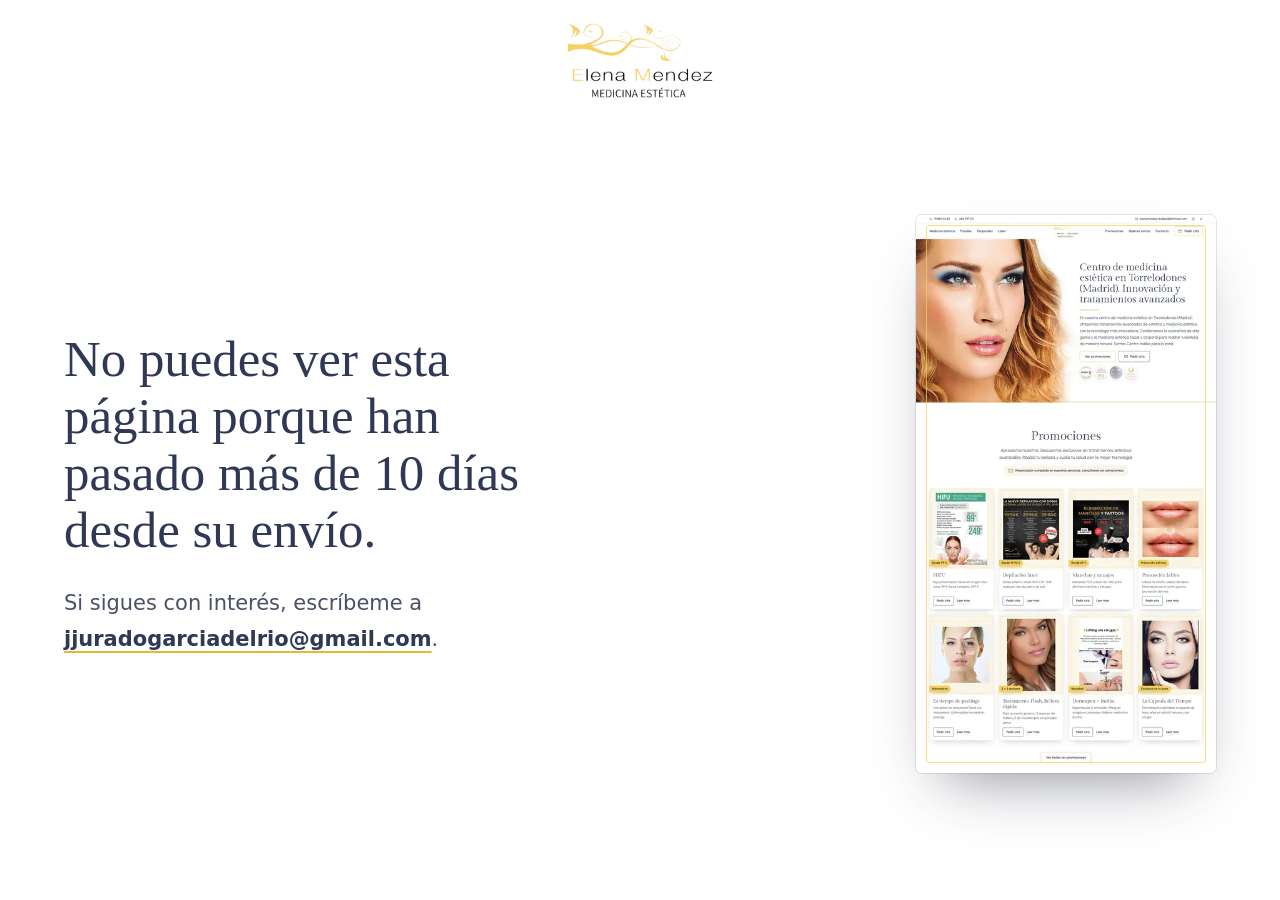
==== commit e45341b7: "feat: v3 (ronda 3) — blanco y oro, su contenido y su SEO Feedback de Pablo, bloque a bloque: - Su fa" ====
--- a/prototype/index.html
+++ b/prototype/index.html
@@ -3,25 +3,28 @@
 <head>
 <meta charset="utf-8">
 <meta name="viewport" content="width=device-width, initial-scale=1, viewport-fit=cover">
-<title>Medicina estética en Torrelodones | Elena Méndez</title>
-<meta name="description" content="Centro médico estético en Torrelodones desde 2014: médicos con máster, láser, Indiba y belleza. 4,7 en Treatwell con 298 opiniones. Primera consulta gratis.">
+<!-- Título, descripción, H1 y H2: los de su web (no se toca su SEO) -->
+<title>Centro de medicina estética en Torrelodones (Madrid). Cosmética avanzada</title>
+<meta name="description" content="Conoce nuestro centro de medicina estética en Torrelodones (Madrid). Tratamientos de medicina estética facial y corporal, así como cosmética de alta gama. Somos Centro Indiba para la zona.">
 <link rel="canonical" href="https://elenamendez-belleza.com/">
 <!-- Prototipo de propuesta: fuera de los buscadores. En la web definitiva, quitar esta línea. -->
 <meta name="robots" content="noindex, nofollow">
-<meta name="theme-color" content="#2F3854">
+<meta name="theme-color" content="#FFFFFF">
 <meta property="og:type" content="website">
 <meta property="og:locale" content="es_ES">
-<meta property="og:site_name" content="Elena Méndez Medicina Estética">
-<meta property="og:title" content="Medicina estética sin cirugía en Torrelodones | Elena Méndez">
-<meta property="og:description" content="Médicos con máster en medicina estética, aparatología de primeras marcas y la primera consulta gratis. C/ Nogal 1, Torrelodones.">
+<meta property="og:site_name" content="Elena Mendez Medicina Estética">
+<meta property="og:title" content="Centro de medicina estética en Torrelodones (Madrid). Cosmética avanzada">
+<meta property="og:description" content="El Centro Médico Estético Elena Méndez es un referente en la zona noroeste por la alta calidad de sus tratamientos médico estéticos y de belleza, el confort de sus instalaciones y la preparación de sus profesionales.">
 <meta property="og:url" content="https://elenamendez-belleza.com/">
 <meta property="og:image" content="https://jjurado2026.github.io/elena-mendez-belleza/assets/img/hero-cara-1280.webp">
 <meta property="og:image:type" content="image/webp">
 <meta property="og:image:width" content="1280">
 <meta property="og:image:height" content="668">
-<meta property="og:image:alt" content="Retrato de la imagen de marca de Elena Méndez: mujer de ojos verdes con sombra azul y melena ondulada">
+<meta property="og:image:alt" content="La imagen de marca de Elena Méndez: mujer de ojos verdes con sombra azul y melena ondulada">
 <meta name="twitter:card" content="summary_large_image">
-<link rel="icon" href="assets/img/favicon.svg" type="image/svg+xml">
+<!-- Su favicon, el de su web -->
+<link rel="icon" href="assets/img/favicon-32.png" sizes="32x32">
+<link rel="icon" href="assets/img/favicon-192.png" sizes="192x192">
 <link rel="apple-touch-icon" href="assets/img/apple-touch-icon.png">
 <script>
   /* Caducidad: la propuesta se ve 10 días desde su envío (el día de envío cuenta). PROVISIONAL, como si se
@@ -49,11 +52,11 @@
 </script>
 <link rel="preload" href="assets/fonts/gilda-display-400.woff2" as="font" type="font/woff2" crossorigin>
 <link rel="preload" href="assets/fonts/urbanist.woff2" as="font" type="font/woff2" crossorigin>
-<link rel="preload" as="image" href="assets/img/hero-cara-1280.webp" imagesrcset="assets/img/hero-cara-960.webp 960w, assets/img/hero-cara-1280.webp 1280w, assets/img/hero-cara-1600.webp 1600w, assets/img/hero-cara-2000.webp 2000w, assets/img/hero-cara-2560.webp 2560w" imagesizes="(min-width: 900px) 140vh, 140vw" fetchpriority="high">
-<link rel="stylesheet" href="assets/css/base.css?v=4">
-<link rel="stylesheet" href="assets/css/home.css?v=4">
-<script src="assets/js/base.js?v=4" defer></script>
-<script src="assets/js/home.js?v=4" defer></script>
+<link rel="preload" as="image" href="assets/img/hero-cara-1280.webp" imagesrcset="assets/img/hero-cara-640.webp 640w, assets/img/hero-cara-960.webp 960w, assets/img/hero-cara-1280.webp 1280w, assets/img/hero-cara-1600.webp 1600w, assets/img/hero-cara-2000.webp 2000w, assets/img/hero-cara-2560.webp 2560w" imagesizes="(min-aspect-ratio: 5/4) and (min-width: 640px) 175vh, 175vw" fetchpriority="high">
+<link rel="stylesheet" href="assets/css/base.css?v=5">
+<link rel="stylesheet" href="assets/css/home.css?v=5">
+<script src="assets/js/base.js?v=5" defer></script>
+<script src="assets/js/home.js?v=5" defer></script>
 <script type="application/ld+json">
 {
   "@context": "https://schema.org",
@@ -61,13 +64,12 @@
   "@id": "https://elenamendez-belleza.com/#centro",
   "name": "Centro Médico Estético Elena Méndez",
   "alternateName": "Elena Mendez Medicina Estética",
-  "description": "Centro médico estético y de belleza en Torrelodones (Madrid) desde 2014: medicina estética facial y corporal, láser, Indiba, tratamientos faciales y corporales, micropigmentación, depilación y masajes.",
+  "description": "Centro de medicina estética en Torrelodones (Madrid): tratamientos de medicina estética facial y corporal y cosmética de alta gama. Centro Indiba para la zona.",
   "url": "https://elenamendez-belleza.com/",
   "image": "https://jjurado2026.github.io/elena-mendez-belleza/assets/img/hero-cara-1280.webp",
   "logo": "https://jjurado2026.github.io/elena-mendez-belleza/assets/img/logo-elena-mendez.png",
   "telephone": "+34 918 59 53 82",
   "email": "elenamendez-belleza@hotmail.com",
-  "foundingDate": "2014-09",
   "address": {
     "@type": "PostalAddress",
     "streetAddress": "Calle Nogal 1, local 16",
@@ -77,27 +79,29 @@
     "addressCountry": "ES"
   },
   "geo": { "@type": "GeoCoordinates", "latitude": 40.5753666, "longitude": -3.9310869 },
-  "hasMap": "https://www.google.com/maps?cid=12832103278721951910",
   "openingHoursSpecification": [
     { "@type": "OpeningHoursSpecification", "dayOfWeek": ["Monday", "Tuesday", "Wednesday", "Thursday", "Friday"], "opens": "10:00", "closes": "20:00" },
     { "@type": "OpeningHoursSpecification", "dayOfWeek": "Saturday", "opens": "10:00", "closes": "14:00" }
   ],
-  "aggregateRating": { "@type": "AggregateRating", "ratingValue": "4.7", "bestRating": "5", "reviewCount": "298" },
-  "sameAs": ["https://www.instagram.com/elenamendezmedicinaestetica/", "https://www.facebook.com/Elenamendezbelleza/"]
+  "areaServed": ["Torrelodones", "Hoyo de Manzanares", "Alpedrete", "Collado Mediano", "Moralzarzal", "Colmenarejo", "Galapagar", "Becerril de la Sierra", "Collado Villalba", "Guadarrama", "Navacerrada", "El Escorial", "Las Rozas"],
+  "sameAs": ["https://www.instagram.com/elenamendezmedicinaestetica/", "https://www.facebook.com/Elenamendezbelleza/", "https://twitter.com/EMBELLEZA1"]
 }
 </script>
 </head>
 <body>
 <a class="saltar" href="#contenido">Saltar al contenido</a>
 
-<!-- Barra superior: el amarillo de su web, con la primera consulta y los teléfonos -->
+<!-- Barra superior: sus teléfonos y su correo, como en su web, en blanco y oro -->
 <div class="barra-sup">
   <div class="barra-sup__dentro">
-    <p class="barra-sup__lema">Primera consulta gratuita y sin compromiso. Financiación a medida.</p>
     <ul class="barra-sup__datos">
       <li><a href="tel:+34918595382"><svg class="icono" viewBox="0 0 24 24" aria-hidden="true"><use href="#i-telefono"/></svg><span>91 859 53 82</span></a></li>
-      <li><a data-wa="Hola, me gustaría pedir cita." href="https://wa.me/34682937011" target="_blank" rel="noopener"><svg class="icono" viewBox="0 0 24 24" aria-hidden="true"><use href="#i-whatsapp"/></svg><span>682 937 011</span></a></li>
+      <li><a href="tel:+34682937011"><svg class="icono" viewBox="0 0 24 24" aria-hidden="true"><use href="#i-telefono"/></svg><span>682 937 011</span></a></li>
+    </ul>
+    <ul class="barra-sup__datos">
       <li><a href="mailto:elenamendez-belleza@hotmail.com"><svg class="icono" viewBox="0 0 24 24" aria-hidden="true"><use href="#i-sobre"/></svg><span>elenamendez-belleza@hotmail.com</span></a></li>
+      <li><a href="https://www.instagram.com/elenamendezmedicinaestetica/" target="_blank" rel="noopener" aria-label="Instagram"><svg class="icono" viewBox="0 0 24 24" aria-hidden="true"><use href="#i-instagram"/></svg></a></li>
+      <li><a href="https://www.facebook.com/Elenamendezbelleza/" target="_blank" rel="noopener" aria-label="Facebook"><svg class="icono" viewBox="0 0 24 24" aria-hidden="true"><use href="#i-facebook"/></svg></a></li>
     </ul>
   </div>
 </div>
@@ -119,12 +123,10 @@
       <img src="assets/img/logo-elena-mendez.webp" width="422" height="216" alt="Elena Méndez Medicina Estética">
     </a>
     <nav class="cab__nav cab__nav--der" aria-label="El centro">
-      <a class="cab__enlace" href="https://elenamendez-belleza.com/promociones-medicina-estetica/">Novedades</a>
+      <a class="cab__enlace" href="https://elenamendez-belleza.com/promociones/">Promociones</a>
       <a class="cab__enlace" href="https://elenamendez-belleza.com/quienes-somos/">Quiénes somos</a>
       <a class="cab__enlace" href="https://elenamendez-belleza.com/contacto/">Contacto</a>
-      <a class="boton boton--cab" data-wa="Hola, me gustaría pedir cita." href="https://wa.me/34682937011?text=Hola%2C%20me%20gustar%C3%ADa%20pedir%20cita." target="_blank" rel="noopener">
-        <svg class="icono" viewBox="0 0 24 24" aria-hidden="true"><use href="#i-whatsapp"/></svg><span>Pedir cita</span>
-      </a>
+      <a class="boton boton--oro boton--cab" href="#cita"><svg class="icono" viewBox="0 0 24 24" aria-hidden="true"><use href="#i-sobre"/></svg><span>Pedir cita</span></a>
     </nav>
     <a class="cab__llamar" href="tel:+34918595382" aria-label="Llamar al 91 859 53 82">
       <svg class="icono" viewBox="0 0 24 24" aria-hidden="true"><use href="#i-telefono"/></svg>
@@ -137,24 +139,24 @@
   <div class="menu-movil__dentro">
     <nav aria-label="Menú principal">
       <ul class="menu-movil__lista">
+        <li><a href="https://elenamendez-belleza.com/promociones/">Promociones</a></li>
         <li><a href="https://elenamendez-belleza.com/servicios/">Medicina estética</a></li>
         <li><a href="https://elenamendez-belleza.com/faciales/">Faciales</a></li>
         <li><a href="https://elenamendez-belleza.com/corporales/">Corporales</a></li>
         <li><a href="https://elenamendez-belleza.com/depilacion-laser/">Depilación láser</a></li>
-        <li><a href="https://elenamendez-belleza.com/micropigmentacion/">Micropigmentación</a></li>
-        <li><a href="https://elenamendez-belleza.com/promociones-medicina-estetica/">Novedades</a></li>
         <li><a href="https://elenamendez-belleza.com/quienes-somos/">Quiénes somos</a></li>
         <li><a href="https://elenamendez-belleza.com/contacto/">Contacto</a></li>
       </ul>
       <ul class="menu-movil__secundaria">
+        <li><a href="https://elenamendez-belleza.com/micropigmentacion/">Micropigmentación</a></li>
         <li><a href="https://elenamendez-belleza.com/espacio-de-salud/">Espacio de salud</a></li>
-        <li><a href="https://elenamendez-belleza.com/otros-tratamientos/">Novias, manos y pies</a></li>
+        <li><a href="https://elenamendez-belleza.com/otros-tratamientos/">Otros tratamientos</a></li>
         <li><a href="https://elenamendez-belleza.com/galeria/">Galería</a></li>
         <li><a href="https://elenamendez-belleza.com/blog/">Blog</a></li>
       </ul>
     </nav>
     <div class="menu-movil__pie">
-      <a class="boton boton--oscuro" data-wa="Hola, me gustaría pedir cita." href="https://wa.me/34682937011?text=Hola%2C%20me%20gustar%C3%ADa%20pedir%20cita." target="_blank" rel="noopener"><svg class="icono" viewBox="0 0 24 24" aria-hidden="true"><use href="#i-whatsapp"/></svg><span>Pedir cita por WhatsApp</span></a>
+      <a class="boton boton--oro" href="#cita"><svg class="icono" viewBox="0 0 24 24" aria-hidden="true"><use href="#i-sobre"/></svg><span>Pedir cita</span></a>
       <p class="menu-movil__datos"><a href="tel:+34918595382">91 859 53 82</a> y <a href="tel:+34682937011">682 937 011</a><br>Lunes a viernes, de 10:00 a 20:00. Sábado, de 10:00 a 14:00.</p>
     </div>
   </div>
@@ -162,629 +164,413 @@
 
 <main id="contenido">
 
-<!-- ═══════════ 1 · Hero «Órbita de luz»: su cara de marca en un círculo de oro, las zonas en órbita ═══════════ -->
-<section class="hero entrando" data-hero aria-labelledby="hero-titulo">
-  <div class="hero__fondo" aria-hidden="true">
-    <span class="hero__brillo hero__brillo--oro"></span>
-    <span class="hero__brillo hero__brillo--rosa"></span>
-    <div class="hero__fantasma" data-bucle><span>Medicina estética y belleza&nbsp;</span><span>Medicina estética y belleza&nbsp;</span></div>
-    <span class="chispa" style="--x:6%;--d:13s;--t:.2s;--s:4px"></span>
-    <span class="chispa" style="--x:14%;--d:17s;--t:4s;--s:3px"></span>
-    <span class="chispa" style="--x:23%;--d:12s;--t:7s;--s:5px"></span>
-    <span class="chispa" style="--x:31%;--d:15s;--t:2s;--s:3px"></span>
-    <span class="chispa" style="--x:44%;--d:18s;--t:9s;--s:4px"></span>
-    <span class="chispa" style="--x:52%;--d:14s;--t:1s;--s:3px"></span>
-    <span class="chispa" style="--x:61%;--d:16s;--t:6s;--s:5px"></span>
-    <span class="chispa" style="--x:69%;--d:12s;--t:3s;--s:3px"></span>
-    <span class="chispa" style="--x:77%;--d:19s;--t:8s;--s:4px"></span>
-    <span class="chispa" style="--x:84%;--d:13s;--t:5s;--s:3px"></span>
-    <span class="chispa" style="--x:91%;--d:16s;--t:10s;--s:5px"></span>
-    <span class="chispa" style="--x:97%;--d:14s;--t:2.5s;--s:3px"></span>
-  </div>
-
+<!-- ═══════════ 1 · Hero: su foto entera, sobre blanco, y su titular y su descripción ═══════════ -->
+<section class="hero entrando" aria-labelledby="hero-titulo" data-hero>
+  <div class="hero__visual">
+    <img class="hero__foto" src="assets/img/hero-cara-1280.webp" srcset="assets/img/hero-cara-640.webp 640w, assets/img/hero-cara-960.webp 960w, assets/img/hero-cara-1280.webp 1280w, assets/img/hero-cara-1600.webp 1600w, assets/img/hero-cara-2000.webp 2000w, assets/img/hero-cara-2560.webp 2560w" sizes="(min-aspect-ratio: 5/4) and (min-width: 640px) 175vh, 175vw" width="1600" height="835" alt="La imagen de marca de Elena Méndez: mujer de ojos verdes con sombra azul y melena ondulada" fetchpriority="high" decoding="async">
+  </div>
   <div class="hero__dentro">
     <div class="hero__texto">
-      <h1 class="hero__titulo" id="hero-titulo">
-        <span class="visual-oculto">Medicina estética en Torrelodones: </span>
-        <span class="hero__frases" aria-hidden="true" data-frases>
-          <span class="hero__frase es-activa" data-zona="mirada"><span>Rejuvenece</span><span>tu mirada</span></span>
-          <span class="hero__frase" data-zona="labios"><span>Realza</span><span>tus labios</span></span>
-          <span class="hero__frase" data-zona="ovalo"><span>Redefine</span><span>tu óvalo</span></span>
-          <span class="hero__frase" data-zona="piel"><span>Ilumina</span><span>tu piel</span></span>
-          <span class="hero__frase" data-zona="pomulos"><span>Eleva</span><span>tus pómulos</span></span>
-          <span class="hero__frase" data-zona="expresion"><span>Suaviza</span><span>tu expresión</span></span>
-        </span>
-        <span class="visual-oculto">rejuvenece tu mirada, realza tus labios, redefine tu óvalo, ilumina tu piel, eleva tus pómulos y suaviza tu expresión</span>
-        <span class="hero__fijo">sin cirugía.</span>
-      </h1>
-      <p class="hero__entradilla">Centro médico estético en Torrelodones desde 2014. Médicos con máster, primeras marcas y tu primera consulta, gratis.</p>
-      <p class="hero__panel" id="zona-panel" aria-live="polite" data-panel><strong>Para tu mirada:</strong> ojeras sin cirugía, patas de gallo, bolsas, pestañas y cejas.</p>
+      <h1 class="hero__titulo" id="hero-titulo">Centro de medicina estética en Torrelodones (Madrid). Innovación y tratamientos avanzados</h1>
+      <span class="hero__filete" aria-hidden="true"></span>
+      <p class="hero__entradilla">En nuestro centro de medicina estética en Torrelodones (Madrid), ofrecemos tratamientos avanzados de estética y medicina estética con la tecnología más innovadora. Combinamos la cosmética de alta gama y la medicina estética facial y corporal para realzar tu belleza de manera natural. Somos Centro Indiba para la zona.</p>
       <div class="acciones hero__acciones">
-        <a class="boton boton--oro" data-wa="Hola, me gustaría pedir una primera consulta gratuita." href="https://wa.me/34682937011?text=Hola%2C%20me%20gustar%C3%ADa%20pedir%20una%20primera%20consulta%20gratuita." target="_blank" rel="noopener">
-          <svg class="icono" viewBox="0 0 24 24" aria-hidden="true"><use href="#i-whatsapp"/></svg><span>Pedir primera consulta gratis</span>
-        </a>
-        <a class="boton boton--linea-clara hero__llamar" href="tel:+34918595382" aria-label="Llamar al 91 859 53 82">
-          <svg class="icono" viewBox="0 0 24 24" aria-hidden="true"><use href="#i-telefono"/></svg><span class="solo-ancho">91 859 53 82</span>
-        </a>
-        <a class="enlace enlace--claro hero__promos" href="#novedades">Ver promociones</a>
+        <a class="boton boton--oro" href="#promociones"><span>Ver promociones</span><span class="boton__brillo" aria-hidden="true"></span></a>
+        <a class="boton boton--linea" href="#cita"><svg class="icono" viewBox="0 0 24 24" aria-hidden="true"><use href="#i-sobre"/></svg><span>Pedir cita</span></a>
       </div>
-      <div class="hero__confianza">
-        <ul class="insignias-mini" aria-label="Acreditaciones">
-          <li><img src="assets/img/insignia-indiba-200.webp" width="200" height="200" alt="Centro Indiba Profesional" decoding="async"></li>
-          <li><img src="assets/img/insignia-capsula-200.webp" width="200" height="200" alt="La Cápsula del Tiempo, BDR" decoding="async"></li>
-          <li><img src="assets/img/insignia-mesoestetic-200.webp" width="200" height="200" alt="Mesoestetic, centro certificado en despigmentación" decoding="async"></li>
-          <li><img src="assets/img/insignia-premiados-200.webp" width="200" height="200" alt="Premiados por la Asociación Española de Profesionales de la Imagen" decoding="async"></li>
-        </ul>
-      </div>
-    </div>
-
-    <div class="hero__escenario" data-escenario>
-      <div class="arco" data-arco>
-        <div class="arco__ventana">
-          <img class="arco__foto"
-               src="assets/img/hero-cara-1280.webp"
-               srcset="assets/img/hero-cara-960.webp 960w, assets/img/hero-cara-1280.webp 1280w, assets/img/hero-cara-1600.webp 1600w, assets/img/hero-cara-2000.webp 2000w, assets/img/hero-cara-2560.webp 2560w"
-               sizes="(min-width: 900px) 140vh, 140vw"
-               width="1600" height="835" fetchpriority="high" decoding="async"
-               alt="La imagen de marca de Elena Méndez: mujer de ojos verdes con sombra azul, labios rosados y melena ondulada, la misma de su fachada">
-          <!-- El marcaje, en las coordenadas de la foto original: el círculo enseña de x 0 a 760 y de y 30 a 790 -->
-          <svg class="marcaje" viewBox="0 30 760 760" aria-hidden="true" focusable="false">
-            <g class="marca" data-zona="expresion"><circle class="marca__onda" cx="365" cy="140" r="34"/><circle class="marca__contorno" cx="365" cy="140" r="36.5"/><circle class="marca__anillo" cx="365" cy="140" r="34"/><circle class="marca__centro" cx="365" cy="140" r="5"/><g class="marca__trazo"><circle cx="300" cy="96" r="4.5"/><circle cx="345" cy="86" r="4.5"/><circle cx="392" cy="86" r="4.5"/><circle cx="436" cy="96" r="4.5"/><circle cx="342" cy="150" r="4.5"/><circle cx="390" cy="150" r="4.5"/></g></g>
-            <g class="marca" data-zona="mirada"><circle class="marca__onda" cx="482" cy="208" r="40"/><circle class="marca__contorno" cx="482" cy="208" r="42.5"/><circle class="marca__anillo" cx="482" cy="208" r="40"/><circle class="marca__centro" cx="482" cy="208" r="5"/><g class="marca__trazo"><circle cx="452" cy="262" r="4.5"/><circle cx="486" cy="268" r="4.5"/><circle cx="518" cy="258" r="4.5"/><circle cx="86" cy="172" r="4.5"/><circle cx="76" cy="204" r="4.5"/><circle cx="86" cy="236" r="4.5"/></g></g>
-            <g class="marca" data-zona="pomulos"><circle class="marca__onda" cx="500" cy="318" r="32"/><circle class="marca__contorno" cx="500" cy="318" r="34.5"/><circle class="marca__anillo" cx="500" cy="318" r="32"/><circle class="marca__centro" cx="500" cy="318" r="5"/><g class="marca__trazo"><circle cx="408" cy="372" r="4"/><circle cx="428" cy="360" r="4"/><circle cx="448" cy="348" r="4"/><circle cx="468" cy="337" r="4"/><circle cx="487" cy="327" r="4"/><circle cx="506" cy="317" r="4"/><circle cx="524" cy="307" r="4"/><path d="M516 296 L540 299 L526 318"/></g></g>
-            <g class="marca" data-zona="piel"><circle class="marca__onda" cx="470" cy="412" r="30"/><circle class="marca__contorno" cx="470" cy="412" r="32.5"/><circle class="marca__anillo" cx="470" cy="412" r="30"/><circle class="marca__centro" cx="470" cy="412" r="5"/><g class="marca__trazo"><circle cx="118" cy="330" r="4"/><circle cx="148" cy="330" r="4"/><circle cx="178" cy="330" r="4"/><circle cx="118" cy="360" r="4"/><circle cx="148" cy="360" r="4"/><circle cx="178" cy="360" r="4"/><circle cx="118" cy="390" r="4"/><circle cx="148" cy="390" r="4"/><circle cx="178" cy="390" r="4"/></g></g>
-            <g class="marca" data-zona="labios"><circle class="marca__onda" cx="352" cy="540" r="44"/><circle class="marca__contorno" cx="352" cy="540" r="46.5"/><circle class="marca__anillo" cx="352" cy="540" r="44"/><circle class="marca__centro" cx="352" cy="540" r="5"/><g class="marca__trazo"><circle cx="276" cy="512" r="4"/><circle cx="312" cy="500" r="4"/><circle cx="350" cy="498" r="4"/><circle cx="390" cy="500" r="4"/><circle cx="428" cy="506" r="4"/><circle cx="300" cy="588" r="4"/><circle cx="350" cy="598" r="4"/><circle cx="400" cy="586" r="4"/></g></g>
-            <g class="marca" data-zona="ovalo"><circle class="marca__onda" cx="470" cy="632" r="32"/><circle class="marca__contorno" cx="470" cy="632" r="34.5"/><circle class="marca__anillo" cx="470" cy="632" r="32"/><circle class="marca__centro" cx="470" cy="632" r="5"/><g class="marca__trazo"><circle cx="404" cy="694" r="4"/><circle cx="426" cy="678" r="4"/><circle cx="446" cy="658" r="4"/><circle cx="463" cy="636" r="4"/><circle cx="478" cy="612" r="4"/><circle cx="492" cy="588" r="4"/><circle cx="505" cy="563" r="4"/><circle cx="517" cy="538" r="4"/><path d="M503 530 L522 515 L530 538"/></g></g>
-          </svg>
-          <span class="arco__escaner" aria-hidden="true"><i></i></span>
-          <span class="arco__lama arco__lama--izq" aria-hidden="true"></span>
-          <span class="arco__lama arco__lama--der" aria-hidden="true"></span>
-        </div>
-      </div>
-
-      <!-- Las seis zonas giran alrededor del círculo; la que pasa por delante cambia el titular y la que se pulsa dibuja su marcaje -->
-      <ul class="orbita" data-orbita aria-label="¿Qué te gustaría mejorar?">
-        <li class="astro" data-zona="mirada"><button class="astro__boton" type="button" aria-pressed="true" aria-controls="zona-panel"><span class="astro__cuerpo">Mirada</span></button></li>
-        <li class="astro" data-zona="labios"><button class="astro__boton" type="button" aria-pressed="false" aria-controls="zona-panel"><span class="astro__cuerpo">Labios</span></button></li>
-        <li class="astro" data-zona="ovalo"><button class="astro__boton" type="button" aria-pressed="false" aria-controls="zona-panel"><span class="astro__cuerpo">Óvalo</span></button></li>
-        <li class="astro" data-zona="piel"><button class="astro__boton" type="button" aria-pressed="false" aria-controls="zona-panel"><span class="astro__cuerpo">Piel</span></button></li>
-        <li class="astro" data-zona="pomulos"><button class="astro__boton" type="button" aria-pressed="false" aria-controls="zona-panel"><span class="astro__cuerpo">Pómulos</span></button></li>
-        <li class="astro" data-zona="expresion"><button class="astro__boton" type="button" aria-pressed="false" aria-controls="zona-panel"><span class="astro__cuerpo">Expresión</span></button></li>
+      <ul class="hero__insignias" aria-label="Acreditaciones">
+        <li><img src="assets/img/insignia-indiba-200.webp" width="200" height="200" alt="Centro Indiba Profesional" decoding="async"></li>
+        <li><img src="assets/img/insignia-capsula-200.webp" width="200" height="200" alt="La Cápsula del Tiempo de BDR" decoding="async"></li>
+        <li><img src="assets/img/insignia-mesoestetic-200.webp" width="200" height="200" alt="Centro certificado en despigmentación Mesoestetic" decoding="async"></li>
+        <li><img src="assets/img/insignia-premiados-200.webp" width="200" height="200" alt="Premiados por la Asociación Española de Profesionales de la Imagen" decoding="async"></li>
       </ul>
-
-      <a class="flota flota--nota" href="https://www.treatwell.es/establecimiento/centro-medico-estetico-elena-mendez/" target="_blank" rel="noopener" aria-label="4,7 de 5 en Treatwell, con 298 opiniones">
-        <span class="flota__cuerpo"><span class="flota__cifra">4,7</span><span class="estrellas" aria-hidden="true"><svg viewBox="0 0 120 22"><use href="#i-estrellas"/></svg></span><span class="flota__texto">298 opiniones</span></span>
-      </a>
-      <a class="flota flota--consulta" data-wa="Hola, me gustaría pedir una primera consulta gratuita." href="https://wa.me/34682937011" target="_blank" rel="noopener">
-        <span class="flota__cuerpo"><span class="flota__punto" aria-hidden="true"></span><span class="flota__fuerte">Primera consulta</span><span class="flota__texto">gratis y sin compromiso</span></span>
-      </a>
-      <div class="flota flota--anos">
-        <span class="flota__cuerpo"><span class="flota__fuerte">Desde 2014</span><span class="flota__texto">en Torrelodones</span></span>
-      </div>
-    </div>
-  </div>
-
-  <!-- Cinta de promociones con su precio -->
-  <div class="hero__cinta" aria-label="Promociones del momento">
-    <div class="hero__cinta-pista" data-bucle data-duplica>
-      <ul class="hero__cinta-grupo">
-        <li><a data-wa="Hola, me interesa el Indiba Edna Pro Max." href="https://wa.me/34682937011" target="_blank" rel="noopener">Indiba Edna Pro Max <b>novedad</b></a></li>
-        <li><a data-wa="Hola, me interesa el HIFU." href="https://wa.me/34682937011" target="_blank" rel="noopener">HIFU <b>desde 99&nbsp;€</b></a></li>
-        <li><a data-wa="Hola, me interesa la depilación láser." href="https://wa.me/34682937011" target="_blank" rel="noopener">Depilación láser <b>desde 19,90&nbsp;€</b></a></li>
-        <li><a data-wa="Hola, me interesa la eliminación de manchas o tatuajes con láser." href="https://wa.me/34682937011" target="_blank" rel="noopener">Manchas y tatuajes <b>desde 69&nbsp;€</b></a></li>
-        <li><a data-wa="Hola, me interesa el Endolift." href="https://wa.me/34682937011" target="_blank" rel="noopener">Endolift <b>sin cirugía</b></a></li>
-        <li><a data-wa="Hola, me interesan los exosomas." href="https://wa.me/34682937011" target="_blank" rel="noopener">Exosomas <b>medicina regenerativa</b></a></li>
-        <li><a data-wa="Hola, me gustaría pedir una primera consulta gratuita." href="https://wa.me/34682937011" target="_blank" rel="noopener">Primera consulta <b>gratis</b></a></li>
-        <li><a data-wa="Hola, me gustaría información sobre la financiación." href="https://wa.me/34682937011" target="_blank" rel="noopener">Financiación <b>a medida</b></a></li>
-      </ul>
-    </div>
-  </div>
-</section>
-
-<!-- ═══════════ 2 · Novedades y promociones: carrusel 3D ═══════════ -->
-<section class="seccion novedades" id="novedades" aria-labelledby="nov-titulo" data-novedades>
+    </div>
+  </div>
+</section>
+
+<!-- ═══════════ 2 · Promociones: todas a la vista a la vez, con su precio y su «Pedir cita» ═══════════ -->
+<section class="seccion promos" id="promociones" aria-labelledby="promos-titulo">
   <div class="contenedor">
     <div class="sec-cabeza sec-cabeza--centro">
-      <h2 class="titulo-2" id="nov-titulo">Novedades y promociones</h2>
-      <p class="sec-cabeza__texto">Lo último que ha llegado al centro y las promociones del momento. Pregunta por cualquiera, sin compromiso.</p>
-    </div>
-  </div>
-  <div class="carrusel" data-carrusel aria-roledescription="carrusel" aria-label="Novedades y promociones">
-    <div class="carrusel__escena" data-escena-carrusel>
-      <article class="tarjeta" aria-roledescription="diapositiva" aria-label="Indiba Edna Pro Max">
-        <div class="tarjeta__medio">
-          <video class="tarjeta__video" muted loop playsinline preload="none" poster="assets/img/nov-indiba-960.webp" width="960" height="540" aria-label="Presentación del Indiba Edna Pro Max"><source src="assets/video/indiba-edna-pro-max.mp4" type="video/mp4"></video>
-          <span class="tarjeta__sello">Nuevo</span>
-        </div>
-        <div class="tarjeta__cuerpo">
-          <h3 class="tarjeta__nombre">Indiba Edna Pro Max</h3>
-          <p class="tarjeta__linea">El Ferrari de Indiba: tecnología premium, máxima potencia en menos tiempo.</p>
-          <div class="tarjeta__pie"><span class="tarjeta__precio">Novedad 2026</span><a class="boton boton--principal tarjeta__boton" data-wa="Hola, me interesa el Indiba Edna Pro Max." href="https://wa.me/34682937011" target="_blank" rel="noopener"><svg class="icono" viewBox="0 0 24 24" aria-hidden="true"><use href="#i-whatsapp"/></svg><span>Lo quiero</span></a></div>
-        </div>
-      </article>
-      <article class="tarjeta" aria-roledescription="diapositiva" aria-label="HIFU">
-        <div class="tarjeta__medio"><img data-src="assets/img/nov-hifu-800.webp" data-srcset="assets/img/nov-hifu-500.webp 500w, assets/img/nov-hifu-800.webp 800w" sizes="(min-width: 900px) 25vw, 70vw" width="500" height="699" alt="Cartel de HIFU: una zona 99 euros, facial completo 249 euros"></div>
-        <div class="tarjeta__cuerpo">
-          <h3 class="tarjeta__nombre">HIFU</h3>
-          <p class="tarjeta__linea">Rejuvenecimiento facial sin cirugía. Una zona 99&nbsp;€, facial completo 249&nbsp;€.</p>
-          <div class="tarjeta__pie"><span class="tarjeta__precio">desde 99&nbsp;€</span><a class="boton boton--principal tarjeta__boton" data-wa="Hola, me interesa el HIFU." href="https://wa.me/34682937011" target="_blank" rel="noopener"><svg class="icono" viewBox="0 0 24 24" aria-hidden="true"><use href="#i-whatsapp"/></svg><span>Lo quiero</span></a></div>
-        </div>
-      </article>
-      <article class="tarjeta" aria-roledescription="diapositiva" aria-label="Endolift">
-        <div class="tarjeta__medio">
-          <video class="tarjeta__video" muted loop playsinline preload="none" poster="assets/img/nov-endolift-540.webp" width="540" height="960" aria-label="Tratamiento de Endolift en una cabina de Elena Méndez"><source src="assets/video/endolift.mp4" type="video/mp4"></video>
-          <span class="tarjeta__sello">Nuevo</span>
-        </div>
-        <div class="tarjeta__cuerpo">
-          <h3 class="tarjeta__nombre">Endolift</h3>
-          <p class="tarjeta__linea">Lifting facial y corporal sin cirugía: láser bajo la piel que tensa y reafirma. Sin baja.</p>
-          <div class="tarjeta__pie"><span class="tarjeta__precio">Sin cirugía</span><a class="boton boton--principal tarjeta__boton" data-wa="Hola, me interesa el Endolift." href="https://wa.me/34682937011" target="_blank" rel="noopener"><svg class="icono" viewBox="0 0 24 24" aria-hidden="true"><use href="#i-whatsapp"/></svg><span>Lo quiero</span></a></div>
-        </div>
-      </article>
-      <article class="tarjeta" aria-roledescription="diapositiva" aria-label="Depilación láser">
-        <div class="tarjeta__medio"><img data-src="assets/img/nov-depilacion-759.webp" data-srcset="assets/img/nov-depilacion-480.webp 480w, assets/img/nov-depilacion-759.webp 759w" sizes="(min-width: 900px) 25vw, 70vw" width="759" height="829" alt="Cartel de depilación con doble sistema, láser de diodo e IPL SHR: zona pequeña 19,90 euros"></div>
-        <div class="tarjeta__cuerpo">
-          <h3 class="tarjeta__nombre">Depilación láser</h3>
-          <p class="tarjeta__linea">Doble sistema, diodo SLD e IPL SHR: todo tipo de vello en todo tipo de piel.</p>
-          <div class="tarjeta__pie"><span class="tarjeta__precio">desde 19,90&nbsp;€</span><a class="boton boton--principal tarjeta__boton" data-wa="Hola, me interesa la depilación láser." href="https://wa.me/34682937011" target="_blank" rel="noopener"><svg class="icono" viewBox="0 0 24 24" aria-hidden="true"><use href="#i-whatsapp"/></svg><span>Lo quiero</span></a></div>
-        </div>
-      </article>
-      <article class="tarjeta" aria-roledescription="diapositiva" aria-label="Labios con ácido hialurónico">
-        <div class="tarjeta__medio"><img data-src="assets/img/nov-labios-811.webp" data-srcset="assets/img/nov-labios-480.webp 480w, assets/img/nov-labios-811.webp 811w" sizes="(min-width: 900px) 25vw, 70vw" width="811" height="811" alt="Labios antes y después de un tratamiento con ácido hialurónico"></div>
-        <div class="tarjeta__cuerpo">
-          <h3 class="tarjeta__nombre">Labios con ácido hialurónico</h3>
-          <p class="tarjeta__linea">Volumen natural y armónico. La primera consulta es gratuita.</p>
-          <div class="tarjeta__pie"><span class="tarjeta__precio">Consulta gratis</span><a class="boton boton--principal tarjeta__boton" data-wa="Hola, me interesa el ácido hialurónico en labios." href="https://wa.me/34682937011" target="_blank" rel="noopener"><svg class="icono" viewBox="0 0 24 24" aria-hidden="true"><use href="#i-whatsapp"/></svg><span>Lo quiero</span></a></div>
-        </div>
-      </article>
-      <article class="tarjeta" aria-roledescription="diapositiva" aria-label="Manchas y tatuajes">
-        <div class="tarjeta__medio"><img data-src="assets/img/nov-manchas-717.webp" data-srcset="assets/img/nov-manchas-480.webp 480w, assets/img/nov-manchas-717.webp 717w" sizes="(min-width: 900px) 25vw, 70vw" width="717" height="738" alt="Cartel de eliminación de manchas y tatuajes con láser: zona pequeña 69 euros, mediana 89, grande 119"></div>
-        <div class="tarjeta__cuerpo">
-          <h3 class="tarjeta__nombre">Manchas y tatuajes</h3>
-          <p class="tarjeta__linea">Nanoláser STP y láser ND-YAG. Zona pequeña 69&nbsp;€, mediana 89&nbsp;€, grande 119&nbsp;€.</p>
-          <div class="tarjeta__pie"><span class="tarjeta__precio">desde 69&nbsp;€</span><a class="boton boton--principal tarjeta__boton" data-wa="Hola, me interesa la eliminación de manchas o tatuajes con láser." href="https://wa.me/34682937011" target="_blank" rel="noopener"><svg class="icono" viewBox="0 0 24 24" aria-hidden="true"><use href="#i-whatsapp"/></svg><span>Lo quiero</span></a></div>
-        </div>
-      </article>
-      <article class="tarjeta" aria-roledescription="diapositiva" aria-label="Exosomas">
-        <div class="tarjeta__medio"><img data-src="assets/img/nov-exosomas-736.webp" data-srcset="assets/img/nov-exosomas-368.webp 368w, assets/img/nov-exosomas-736.webp 736w" sizes="(min-width: 900px) 25vw, 70vw" width="368" height="371" alt="Ilustración de exosomas, nanopartículas para la regeneración de la piel"></div>
-        <div class="tarjeta__cuerpo">
-          <h3 class="tarjeta__nombre">Exosomas</h3>
-          <p class="tarjeta__linea">Medicina regenerativa: más colágeno y elastina para una piel firme, hidratada y luminosa.</p>
-          <div class="tarjeta__pie"><span class="tarjeta__precio">Regenerativa</span><a class="boton boton--principal tarjeta__boton" data-wa="Hola, me interesan los exosomas." href="https://wa.me/34682937011" target="_blank" rel="noopener"><svg class="icono" viewBox="0 0 24 24" aria-hidden="true"><use href="#i-whatsapp"/></svg><span>Lo quiero</span></a></div>
-        </div>
-      </article>
-      <article class="tarjeta" aria-roledescription="diapositiva" aria-label="La Cápsula del Tiempo">
-        <div class="tarjeta__medio"><img data-src="assets/img/nov-capsula-630.webp" data-srcset="assets/img/nov-capsula-315.webp 315w, assets/img/nov-capsula-630.webp 630w" sizes="(min-width: 900px) 25vw, 70vw" width="315" height="387" alt="La Cápsula del Tiempo de BDR: el rostro recupera el aspecto de hace años en 60 minutos"><span class="tarjeta__sello tarjeta__sello--claro">Exclusiva</span></div>
-        <div class="tarjeta__cuerpo">
-          <h3 class="tarjeta__nombre">La Cápsula del Tiempo</h3>
-          <p class="tarjeta__linea">Dermacéutica alemana: el rostro de hace años en 60 minutos y sin cirugía.</p>
-          <div class="tarjeta__pie"><span class="tarjeta__precio">60 minutos</span><a class="boton boton--principal tarjeta__boton" data-wa="Hola, me interesa La Cápsula del Tiempo." href="https://wa.me/34682937011" target="_blank" rel="noopener"><svg class="icono" viewBox="0 0 24 24" aria-hidden="true"><use href="#i-whatsapp"/></svg><span>Lo quiero</span></a></div>
-        </div>
-      </article>
-    </div>
-    <div class="carrusel__control">
-      <button class="carrusel__flecha" type="button" data-carrusel-ant aria-label="Novedad anterior"><span class="carrusel__flecha-cuerpo"><svg class="icono" viewBox="0 0 24 24" aria-hidden="true"><use href="#i-izquierda"/></svg></span></button>
-      <ol class="carrusel__puntos" data-carrusel-puntos aria-hidden="true"></ol>
-      <button class="carrusel__flecha" type="button" data-carrusel-sig aria-label="Novedad siguiente"><span class="carrusel__flecha-cuerpo"><svg class="icono" viewBox="0 0 24 24" aria-hidden="true"><use href="#i-derecha"/></svg></span></button>
-    </div>
-  </div>
-  <div class="contenedor">
+      <h2 class="titulo-2" id="promos-titulo">Promociones</h2>
+      <p class="sec-cabeza__texto">Aprovecha nuestros descuentos exclusivos en tratamientos estéticos avanzados. Realza tu belleza y cuida tu salud con la mejor tecnología.</p>
+      <p class="financia"><svg class="icono" viewBox="0 0 32 32" aria-hidden="true"><use href="#i-plazos"/></svg><span>Financiación a medida en nuestros servicios, consúltanos sin compromiso.</span></p>
+    </div>
+    <ul class="promos__rejilla" data-promos data-bucle>
+      <li class="promo" data-revela style="--i: 0">
+        <article class="promo__tarjeta">
+          <div class="promo__medio"><span class="promo__foto"><img src="assets/img/nov-hifu-500.webp" srcset="assets/img/nov-hifu-500.webp 500w, assets/img/nov-hifu-800.webp 800w" sizes="(min-width: 1100px) 22vw, 46vw" width="800" height="1118" alt="Cartel de HIFU: rejuvenecimiento facial sin cirugía, una zona 99 € y facial completo 249 €" loading="lazy" decoding="async"></span><span class="promo__sello">Desde 99 €</span></div>
+          <div class="promo__cuerpo">
+            <h3 class="promo__nombre"><a href="https://elenamendez-belleza.com/promociones/ifu-ultrasonido-focalizado-de-alta-intensidad/">HIFU</a></h3>
+            <p class="promo__linea">Rejuvenecimiento facial sin cirugía. Una zona, 99 €; facial completo, 249 €.</p>
+            <div class="promo__acciones"><a class="boton boton--linea boton--peque" href="#cita" data-cita="HIFU">Pedir cita</a><a class="enlace" href="https://elenamendez-belleza.com/promociones/ifu-ultrasonido-focalizado-de-alta-intensidad/">Leer más<span class="visual-oculto"> sobre HIFU</span></a></div>
+          </div>
+        </article>
+      </li>
+      <li class="promo" data-revela style="--i: 1">
+        <article class="promo__tarjeta">
+          <div class="promo__medio"><span class="promo__foto"><img src="assets/img/nov-depilacion-480.webp" srcset="assets/img/nov-depilacion-480.webp 480w, assets/img/nov-depilacion-759.webp 759w" sizes="(min-width: 1100px) 22vw, 46vw" width="759" height="829" alt="Cartel de depilación con doble sistema, láser de diodo e IPL SHR, con sus precios por zona" loading="lazy" decoding="async"></span><span class="promo__sello">Desde 19,90 €</span></div>
+          <div class="promo__cuerpo">
+            <h3 class="promo__nombre"><a href="https://elenamendez-belleza.com/promociones/laser-de-diodo-sld-para-depilacion-e-ipl-shr/">Depilación láser</a></h3>
+            <p class="promo__linea">Doble sistema, diodo SLD e IPL SHR: cualquier tipo de pelo y de piel.</p>
+            <div class="promo__acciones"><a class="boton boton--linea boton--peque" href="#cita" data-cita="Depilación láser">Pedir cita</a><a class="enlace" href="https://elenamendez-belleza.com/promociones/laser-de-diodo-sld-para-depilacion-e-ipl-shr/">Leer más<span class="visual-oculto"> sobre la depilación láser</span></a></div>
+          </div>
+        </article>
+      </li>
+      <li class="promo" data-revela style="--i: 2">
+        <article class="promo__tarjeta">
+          <div class="promo__medio"><span class="promo__foto"><img src="assets/img/nov-manchas-480.webp" srcset="assets/img/nov-manchas-480.webp 480w, assets/img/nov-manchas-717.webp 717w" sizes="(min-width: 1100px) 22vw, 46vw" width="717" height="738" alt="Cartel del nanoláser STP para eliminar manchas y tatuajes, con sus precios por zona" loading="lazy" decoding="async"></span><span class="promo__sello">Desde 69 €</span></div>
+          <div class="promo__cuerpo">
+            <h3 class="promo__nombre"><a href="https://elenamendez-belleza.com/promociones/nanolaser-stp-eliminacion-manchas-y-tatuajes/">Manchas y tatuajes</a></h3>
+            <p class="promo__linea">Nanoláser STP y láser ND-YAG para eliminar manchas y tatuajes.</p>
+            <div class="promo__acciones"><a class="boton boton--linea boton--peque" href="#cita" data-cita="Manchas y tatuajes">Pedir cita</a><a class="enlace" href="https://elenamendez-belleza.com/promociones/nanolaser-stp-eliminacion-manchas-y-tatuajes/">Leer más<span class="visual-oculto"> sobre manchas y tatuajes</span></a></div>
+          </div>
+        </article>
+      </li>
+      <li class="promo" data-revela style="--i: 3">
+        <article class="promo__tarjeta">
+          <div class="promo__medio"><span class="promo__foto"><img src="assets/img/nov-labios-480.webp" srcset="assets/img/nov-labios-480.webp 480w, assets/img/nov-labios-811.webp 811w" sizes="(min-width: 1100px) 22vw, 46vw" width="811" height="811" alt="Labios antes y después de un relleno con ácido hialurónico" loading="lazy" decoding="async"></span><span class="promo__sello">Promoción del mes</span></div>
+          <div class="promo__cuerpo">
+            <h3 class="promo__nombre"><a href="https://elenamendez-belleza.com/promociones/promocion-labios/">Promoción labios</a></h3>
+            <p class="promo__linea">Labios de infarto: relleno de labios. Información en el centro para la promoción del mes.</p>
+            <div class="promo__acciones"><a class="boton boton--linea boton--peque" href="#cita" data-cita="Promoción labios">Pedir cita</a><a class="enlace" href="https://elenamendez-belleza.com/promociones/promocion-labios/">Leer más<span class="visual-oculto"> sobre la promoción de labios</span></a></div>
+          </div>
+        </article>
+      </li>
+      <li class="promo" data-revela style="--i: 4">
+        <article class="promo__tarjeta">
+          <div class="promo__medio"><span class="promo__foto"><img src="assets/img/promo-peelings-400.webp" srcset="assets/img/promo-peelings-400.webp 400w, assets/img/promo-peelings-800.webp 800w" sizes="(min-width: 1100px) 22vw, 46vw" width="800" height="800" alt="Rostro de mujer con la piel renovada tras un peeling" loading="lazy" decoding="async"></span><span class="promo__sello">Mesoestetic</span></div>
+          <div class="promo__cuerpo">
+            <h3 class="promo__nombre"><a href="https://elenamendez-belleza.com/promociones/es-tiempo-de-peelings/">Es tiempo de peelings</a></h3>
+            <p class="promo__linea">Una sesión de renovación facial con Mesoestetic, la firma líder mundial en peelings.</p>
+            <div class="promo__acciones"><a class="boton boton--linea boton--peque" href="#cita" data-cita="Es tiempo de peelings">Pedir cita</a><a class="enlace" href="https://elenamendez-belleza.com/promociones/es-tiempo-de-peelings/">Leer más<span class="visual-oculto"> sobre los peelings</span></a></div>
+          </div>
+        </article>
+      </li>
+      <li class="promo" data-revela style="--i: 5">
+        <article class="promo__tarjeta">
+          <div class="promo__medio"><span class="promo__foto"><img src="assets/img/promo-flash-472.webp" srcset="assets/img/promo-flash-472.webp 472w, assets/img/promo-flash-708.webp 708w" sizes="(min-width: 1100px) 22vw, 46vw" width="708" height="1053" alt="Retrato de una mujer de piel luminosa y ojos verdes" loading="lazy" decoding="async"></span><span class="promo__sello">2 + 2 sesiones</span></div>
+          <div class="promo__cuerpo">
+            <h3 class="promo__nombre"><a href="https://elenamendez-belleza.com/promociones/tratamiento-flash-belleza-rapida/">Tratamiento Flash. Belleza rápida</a></h3>
+            <p class="promo__linea">Para un evento próximo: 2 sesiones de Indiba y 2 de mesoterapia con principio activo.</p>
+            <div class="promo__acciones"><a class="boton boton--linea boton--peque" href="#cita" data-cita="Tratamiento Flash">Pedir cita</a><a class="enlace" href="https://elenamendez-belleza.com/promociones/tratamiento-flash-belleza-rapida/">Leer más<span class="visual-oculto"> sobre el Tratamiento Flash</span></a></div>
+          </div>
+        </article>
+      </li>
+      <li class="promo" data-revela style="--i: 6">
+        <article class="promo__tarjeta">
+          <div class="promo__medio"><span class="promo__foto"><img src="assets/img/promo-dermapen-402.webp" srcset="assets/img/promo-dermapen-402.webp 402w, assets/img/promo-dermapen-804.webp 804w" sizes="(min-width: 1100px) 22vw, 46vw" width="804" height="1352" alt="Cartel «Lifting sin cirugía»: Dermapen más Indiba, rejuvenecimiento facial en una sesión" loading="lazy" decoding="async"></span><span class="promo__sello">Novedad</span></div>
+          <div class="promo__cuerpo">
+            <h3 class="promo__nombre"><a href="https://elenamendez-belleza.com/promociones/novedad-espectacular-e-inmediato-dermapenindiba/">Dermapen + Indiba</a></h3>
+            <p class="promo__linea">Espectacular e inmediato: lifting sin cirugía en una sesión. Rellena, reafirma e ilumina.</p>
+            <div class="promo__acciones"><a class="boton boton--linea boton--peque" href="#cita" data-cita="Dermapen + Indiba">Pedir cita</a><a class="enlace" href="https://elenamendez-belleza.com/promociones/novedad-espectacular-e-inmediato-dermapenindiba/">Leer más<span class="visual-oculto"> sobre Dermapen más Indiba</span></a></div>
+          </div>
+        </article>
+      </li>
+      <li class="promo" data-revela style="--i: 7">
+        <article class="promo__tarjeta">
+          <div class="promo__medio"><span class="promo__foto"><img src="assets/img/nov-capsula-315.webp" srcset="assets/img/nov-capsula-315.webp 315w, assets/img/nov-capsula-630.webp 630w" sizes="(min-width: 1100px) 22vw, 46vw" width="630" height="774" alt="La Cápsula del Tiempo de BDR: el rostro de hace años en 60 minutos" loading="lazy" decoding="async"></span><span class="promo__sello">Exclusiva en la zona</span></div>
+          <div class="promo__cuerpo">
+            <h3 class="promo__nombre"><a href="https://elenamendez-belleza.com/promociones/promocion-nueva-2/">La Cápsula del Tiempo</a></h3>
+            <p class="promo__linea">Dermacéutica alemana: el aspecto de hace años en solo 60 minutos y sin cirugía.</p>
+            <div class="promo__acciones"><a class="boton boton--linea boton--peque" href="#cita" data-cita="La Cápsula del Tiempo">Pedir cita</a><a class="enlace" href="https://elenamendez-belleza.com/promociones/promocion-nueva-2/">Leer más<span class="visual-oculto"> sobre La Cápsula del Tiempo</span></a></div>
+          </div>
+        </article>
+      </li>
+    </ul>
     <div class="acciones acciones--centro">
-      <a class="boton boton--principal" data-wa="Hola, me gustaría información sobre las promociones del mes." href="https://wa.me/34682937011" target="_blank" rel="noopener"><svg class="icono" viewBox="0 0 24 24" aria-hidden="true"><use href="#i-whatsapp"/></svg><span>Preguntar por las promociones</span></a>
-      <a class="boton boton--linea" href="https://elenamendez-belleza.com/promociones-medicina-estetica/">Todas las novedades</a>
-      <a class="boton boton--linea" href="https://elenamendez-belleza.com/promociones-estetica/">Promociones de estética</a>
-    </div>
-  </div>
-</section>
-
-<!-- ═══════════ 3 · Tratamientos: índice con la foto de cada página flotando junto al cursor ═══════════ -->
-<section class="seccion tratamientos" aria-labelledby="trat-titulo" data-tratamientos>
+      <a class="boton boton--oro" href="https://elenamendez-belleza.com/promociones/"><span>Ver todas las promociones</span></a>
+    </div>
+  </div>
+</section>
+
+<!-- ═══════════ 3 · Novedades: sus dos vídeos y exosomas, a la misma altura y sin recortar ═══════════ -->
+<section class="seccion novedades" id="novedades" aria-labelledby="nov-titulo">
   <div class="contenedor">
     <div class="sec-cabeza sec-cabeza--fila">
-      <h2 class="titulo-2" id="trat-titulo">Tratamientos para cara, cuerpo y bienestar</h2>
-      <a class="boton boton--linea" href="https://elenamendez-belleza.com/servicios/">Ver medicina estética</a>
-    </div>
-    <ul class="indice" data-indice>
-      <li class="indice__fila">
-        <a class="indice__enlace" href="https://elenamendez-belleza.com/servicios/" data-flota="assets/img/cat-medicina-745.webp" data-flota-r="1.559">
-          <span class="indice__miniatura"><img data-foto src="assets/img/cat-medicina-400.webp" width="745" height="478" alt="Una doctora explica un tratamiento a una paciente en la consulta" loading="lazy" decoding="async"></span>
-          <span class="indice__nombre">Medicina estética</span>
-          <span class="indice__lista">Arrugas dinámicas, ácido hialurónico, ojeras, hilos tensores, varices, plasma rico en plaquetas y dieta proteinada con control médico.</span>
-        </a>
-        <a class="boton boton--linea indice__cita" data-wa="Hola, me gustaría pedir cita para medicina estética." href="https://wa.me/34682937011" target="_blank" rel="noopener"><svg class="icono" viewBox="0 0 24 24" aria-hidden="true"><use href="#i-whatsapp"/></svg><span>Pedir cita</span></a>
-      </li>
-      <li class="indice__fila">
-        <a class="indice__enlace" href="https://elenamendez-belleza.com/faciales/" data-flota="assets/img/cat-faciales-1000.webp" data-flota-r="1.538">
-          <span class="indice__miniatura"><img data-foto src="assets/img/cat-faciales-500.webp" width="500" height="325" alt="Rostro de mujer con la piel luminosa y gotas de agua" loading="lazy" decoding="async"></span>
-          <span class="indice__nombre">Tratamientos faciales</span>
-          <span class="indice__lista">Indiba facial, mesoterapia, transdermoterapia «Roller», radiofrecuencia, peelings y rejuvenecimiento con IPL.</span>
-        </a>
-        <a class="boton boton--linea indice__cita" data-wa="Hola, me gustaría pedir cita para un tratamiento facial." href="https://wa.me/34682937011" target="_blank" rel="noopener"><svg class="icono" viewBox="0 0 24 24" aria-hidden="true"><use href="#i-whatsapp"/></svg><span>Pedir cita</span></a>
-      </li>
-      <li class="indice__fila">
-        <a class="indice__enlace" href="https://elenamendez-belleza.com/corporales/" data-flota="assets/img/cat-corporales-1140.webp" data-flota-r="1.9">
-          <span class="indice__miniatura"><img data-foto src="assets/img/cat-corporales-570.webp" width="570" height="300" alt="Cintura de mujer con una cinta métrica" loading="lazy" decoding="async"></span>
-          <span class="indice__nombre">Corporales</span>
-          <span class="indice__lista">Ultracavitación, vacumterapia, radiofrecuencia, mesoterapia, presoterapia y Bodyshock.</span>
-        </a>
-        <a class="boton boton--linea indice__cita" data-wa="Hola, me gustaría pedir cita para un tratamiento corporal." href="https://wa.me/34682937011" target="_blank" rel="noopener"><svg class="icono" viewBox="0 0 24 24" aria-hidden="true"><use href="#i-whatsapp"/></svg><span>Pedir cita</span></a>
-      </li>
-      <li class="indice__fila">
-        <a class="indice__enlace" href="https://elenamendez-belleza.com/depilacion-laser/" data-flota="assets/img/cat-laser-1140.webp" data-flota-r="1.9">
-          <span class="indice__miniatura"><img data-foto src="assets/img/cat-laser-570.webp" width="570" height="300" alt="Mujer de perfil con un vestido negro" loading="lazy" decoding="async"></span>
-          <span class="indice__nombre">Depilación láser</span>
-          <span class="indice__lista">Láser de diodo, IPL SHR y cera. Cualquier tipo de pelo y de piel, incluso pieles oscuras.</span>
-        </a>
-        <a class="boton boton--linea indice__cita" data-wa="Hola, me gustaría pedir cita para depilación láser." href="https://wa.me/34682937011" target="_blank" rel="noopener"><svg class="icono" viewBox="0 0 24 24" aria-hidden="true"><use href="#i-whatsapp"/></svg><span>Pedir cita</span></a>
-      </li>
-      <li class="indice__fila">
-        <a class="indice__enlace" href="https://elenamendez-belleza.com/micropigmentacion/" data-flota="assets/img/cat-micropigmentacion-1140.webp" data-flota-r="1.9">
-          <span class="indice__miniatura"><img data-foto src="assets/img/cat-micropigmentacion-570.webp" width="570" height="300" alt="Mirada con pestañas largas y cejas definidas" loading="lazy" decoding="async"></span>
-          <span class="indice__nombre">Micropigmentación y pestañas</span>
-          <span class="indice__lista">Cejas pelo a pelo, eyeliner, labios, pestañas volumen ruso, permanente y tinte.</span>
-        </a>
-        <a class="boton boton--linea indice__cita" data-wa="Hola, me gustaría pedir cita para micropigmentación o pestañas." href="https://wa.me/34682937011" target="_blank" rel="noopener"><svg class="icono" viewBox="0 0 24 24" aria-hidden="true"><use href="#i-whatsapp"/></svg><span>Pedir cita</span></a>
-      </li>
-      <li class="indice__fila">
-        <a class="indice__enlace" href="https://elenamendez-belleza.com/espacio-de-salud/" data-flota="assets/img/cat-salud-1140.webp" data-flota-r="1.9">
-          <span class="indice__miniatura"><img data-foto src="assets/img/cat-salud-570.webp" width="570" height="300" alt="Mujer recibiendo un masaje relajante en la espalda" loading="lazy" decoding="async"></span>
-          <span class="indice__nombre">Espacio de salud</span>
-          <span class="indice__lista">Masajes relajantes y terapéuticos, Kobido, piedras volcánicas, ayurveda, reiki y reflexología.</span>
-        </a>
-        <a class="boton boton--linea indice__cita" data-wa="Hola, me gustaría pedir cita para un masaje." href="https://wa.me/34682937011" target="_blank" rel="noopener"><svg class="icono" viewBox="0 0 24 24" aria-hidden="true"><use href="#i-whatsapp"/></svg><span>Pedir cita</span></a>
-      </li>
-      <li class="indice__fila">
-        <a class="indice__enlace" href="https://elenamendez-belleza.com/otros-tratamientos/" data-flota="assets/img/cat-novias-1140.webp" data-flota-r="1.9">
-          <span class="indice__miniatura"><img data-foto src="assets/img/cat-novias-570.webp" width="570" height="300" alt="Novia con velo de encaje" loading="lazy" decoding="async"></span>
-          <span class="indice__nombre">Novias, manos y pies</span>
-          <span class="indice__lista">Programas de novia y comunión, manicura y pedicura, uñas de gel y acrílico y maquillaje.</span>
-        </a>
-        <a class="boton boton--linea indice__cita" data-wa="Hola, me gustaría información sobre los programas de novia." href="https://wa.me/34682937011" target="_blank" rel="noopener"><svg class="icono" viewBox="0 0 24 24" aria-hidden="true"><use href="#i-whatsapp"/></svg><span>Pedir cita</span></a>
+      <h2 class="titulo-2" id="nov-titulo">Novedades</h2>
+      <p class="sec-cabeza__texto">Lo último que ha llegado al centro: la tecnología más innovadora, aquí, en Torrelodones.</p>
+    </div>
+    <ul class="novs">
+      <li class="nov nov--ancha" style="--r: 1.7778" data-revela>
+        <div class="nov__medio"><video data-video muted loop playsinline preload="none" poster="assets/img/nov-indiba-960.webp" width="960" height="540" aria-label="El aparato Indiba Edna Pro Max, en su vídeo"><source src="assets/video/indiba-edna-pro-max.mp4" type="video/mp4"></video></div>
+        <div class="nov__texto">
+          <p class="nov__cuando">Mayo de 2026</p>
+          <h3 class="nov__nombre">Indiba Edna Pro Max</h3>
+          <p class="nov__linea">El Ferrari de Indiba: tecnología premium y máxima potencia en menos tiempo.</p>
+          <div class="nov__acciones"><a class="boton boton--linea boton--peque" href="#cita" data-cita="Indiba Edna Pro Max">Pedir cita</a><a class="enlace" href="https://elenamendez-belleza.com/promociones/nuevo-indiba-edna-pro-max-el-ferrari-de-indiba/">Más información<span class="visual-oculto"> sobre Indiba Edna Pro Max</span></a></div>
+        </div>
+      </li>
+      <li class="nov nov--alta" style="--r: .5625" data-revela>
+        <div class="nov__medio"><video data-video muted loop playsinline preload="none" poster="assets/img/nov-endolift-540.webp" width="540" height="960" aria-label="Un tratamiento de Endolift en su cabina"><source src="assets/video/endolift.mp4" type="video/mp4"></video></div>
+        <div class="nov__texto">
+          <p class="nov__cuando">Octubre de 2025</p>
+          <h3 class="nov__nombre">Endolift</h3>
+          <p class="nov__linea">Lifting facial y corporal sin cirugía. Sin baja.</p>
+          <div class="nov__acciones"><a class="boton boton--linea boton--peque" href="#cita" data-cita="Endolift">Pedir cita</a><a class="enlace" href="https://elenamendez-belleza.com/promociones/endolift-rejuvenecimiento-facial-y-corporal-sin-cirugia/">Más información<span class="visual-oculto"> sobre Endolift</span></a></div>
+        </div>
+      </li>
+      <li class="nov" style="--r: .9919" data-revela>
+        <div class="nov__medio"><img src="assets/img/nov-exosomas-736.webp" srcset="assets/img/nov-exosomas-368.webp 368w, assets/img/nov-exosomas-736.webp 736w" sizes="(min-width: 1100px) 28vw, 92vw" width="736" height="742" alt="Exosomas: medicina regenerativa para la piel" loading="lazy" decoding="async"></div>
+        <div class="nov__texto">
+          <p class="nov__cuando">Febrero de 2025</p>
+          <h3 class="nov__nombre">Exosomas</h3>
+          <p class="nov__linea">Medicina regenerativa: estimulan el colágeno y la elastina para una piel más firme, hidratada y luminosa.</p>
+          <div class="nov__acciones"><a class="boton boton--linea boton--peque" href="#cita" data-cita="Exosomas">Pedir cita</a><a class="enlace" href="https://elenamendez-belleza.com/promociones/exosomas-medicina-regenerativa/">Más información<span class="visual-oculto"> sobre los exosomas</span></a></div>
+        </div>
       </li>
     </ul>
   </div>
-  <div class="flotante" aria-hidden="true" data-flotante><span class="flotante__cuerpo"><img alt="" data-flotante-a><img alt="" data-flotante-b></span></div>
-</section>
-
-<!-- ═══════════ 4 · La banda amarilla de su web: sus tratamientos en dos cintas y la financiación ═══════════ -->
-<section class="banda" aria-labelledby="banda-titulo">
-  <div class="banda__cinta" data-bucle data-duplica aria-hidden="true">
-    <div class="banda__grupo"><span>Medicina estética</span><i></i><span>Relleno de arrugas dinámicas</span><i></i><span>Rellenos dérmicos</span><i></i><span>Ácido hialurónico</span><i></i><span>Radiesse</span><i></i><span>Hilos tensores</span><i></i><span>Relleno de ojeras</span><i></i><span>Alzamiento de pómulos</span><i></i></div>
-  </div>
-  <div class="contenedor banda__dentro">
-    <div class="banda__texto">
-      <h2 class="banda__titulo" id="banda-titulo">Tratamientos y servicios de medicina estética avanzada en Torrelodones</h2>
-      <p class="banda__frase">Financiación a medida en nuestros servicios. Consúltanos sin compromiso.</p>
+</section>
+
+<!-- ═══════════ 4 · Tratamientos y servicios: «la carta». Sus siete páginas, con su foto en paspartú de oro;
+     debajo, su lista de tratamientos y las poblaciones de su web (SEO) ═══════════ -->
+<section class="seccion servicios" id="tratamientos" aria-labelledby="serv-titulo">
+  <div class="contenedor">
+    <div class="sec-cabeza sec-cabeza--centro servicios__cabeza">
+      <h2 class="titulo-2" id="serv-titulo">Tratamientos y servicios de medicina estética avanzada en Torrelodones (Madrid)</h2>
+    </div>
+    <div class="carta" data-carta>
+      <div class="carta__indice" role="tablist" aria-label="Tratamientos">
+        <button class="carta__pestana" type="button" role="tab" id="pt-medicina" aria-controls="pp-medicina" aria-selected="true"><span class="carta__nombre">Medicina estética</span><svg class="icono" viewBox="0 0 24 24" aria-hidden="true"><use href="#i-derecha"/></svg></button>
+        <button class="carta__pestana" type="button" role="tab" id="pt-faciales" aria-controls="pp-faciales" aria-selected="false" tabindex="-1"><span class="carta__nombre">Faciales</span><svg class="icono" viewBox="0 0 24 24" aria-hidden="true"><use href="#i-derecha"/></svg></button>
+        <button class="carta__pestana" type="button" role="tab" id="pt-corporales" aria-controls="pp-corporales" aria-selected="false" tabindex="-1"><span class="carta__nombre">Corporales</span><svg class="icono" viewBox="0 0 24 24" aria-hidden="true"><use href="#i-derecha"/></svg></button>
+        <button class="carta__pestana" type="button" role="tab" id="pt-laser" aria-controls="pp-laser" aria-selected="false" tabindex="-1"><span class="carta__nombre">Depilación láser</span><svg class="icono" viewBox="0 0 24 24" aria-hidden="true"><use href="#i-derecha"/></svg></button>
+        <button class="carta__pestana" type="button" role="tab" id="pt-micro" aria-controls="pp-micro" aria-selected="false" tabindex="-1"><span class="carta__nombre">Micropigmentación</span><svg class="icono" viewBox="0 0 24 24" aria-hidden="true"><use href="#i-derecha"/></svg></button>
+        <button class="carta__pestana" type="button" role="tab" id="pt-salud" aria-controls="pp-salud" aria-selected="false" tabindex="-1"><span class="carta__nombre">Espacio de salud</span><svg class="icono" viewBox="0 0 24 24" aria-hidden="true"><use href="#i-derecha"/></svg></button>
+        <button class="carta__pestana" type="button" role="tab" id="pt-otros" aria-controls="pp-otros" aria-selected="false" tabindex="-1"><span class="carta__nombre">Otros tratamientos</span><svg class="icono" viewBox="0 0 24 24" aria-hidden="true"><use href="#i-derecha"/></svg></button>
+      </div>
+      <div class="carta__escena">
+        <div class="carta__panel es-activo" role="tabpanel" id="pp-medicina" aria-labelledby="pt-medicina">
+          <figure class="carta__foto lamas"><img src="assets/img/cat-medicina-745.webp" srcset="assets/img/cat-medicina-400.webp 400w, assets/img/cat-medicina-745.webp 745w" sizes="(min-width: 1000px) 34vw, 90vw" width="745" height="478" alt="Una doctora explica un tratamiento a una paciente en la consulta" loading="lazy" decoding="async"></figure>
+          <div class="carta__texto">
+            <h3 class="carta__titulo">Medicina estética</h3>
+            <p>Medicina estética integral con tratamientos faciales y corporales personalizados, por doctores avalados por un máster en medicina estética.</p>
+            <ul class="carta__lista"><li>Relleno de arrugas dinámicas</li><li>Ácido hialurónico en pómulos y labios</li><li>Ojeras sin cirugía</li><li>Reafirmación del óvalo facial</li><li>Hilos tensores</li><li>Dieta proteinada con control médico</li></ul>
+            <div class="acciones"><a class="boton boton--linea boton--peque" href="https://elenamendez-belleza.com/servicios/">Ver tratamientos</a><a class="boton boton--oro boton--peque" href="#cita" data-cita="Medicina estética">Pedir cita</a></div>
+          </div>
+        </div>
+        <div class="carta__panel" role="tabpanel" id="pp-faciales" aria-labelledby="pt-faciales">
+          <figure class="carta__foto lamas"><img src="assets/img/cat-faciales-1000.webp" srcset="assets/img/cat-faciales-500.webp 500w, assets/img/cat-faciales-1000.webp 1000w" sizes="(min-width: 1000px) 34vw, 90vw" width="1000" height="650" alt="Tratamiento facial en cabina" loading="lazy" decoding="async"></figure>
+          <div class="carta__texto">
+            <h3 class="carta__titulo">Faciales</h3>
+            <p>Los protocolos más rigurosos y la aparatología médico estética más avanzada, aplicados por profesionales altamente cualificados.</p>
+            <ul class="carta__lista"><li>Indiba facial</li><li>Transdermoterapia «Roller»</li><li>Mesoterapia</li><li>Radiofrecuencia</li><li>Peelings</li><li>Rejuvenecimiento con IPL</li></ul>
+            <div class="acciones"><a class="boton boton--linea boton--peque" href="https://elenamendez-belleza.com/faciales/">Ver tratamientos</a><a class="boton boton--oro boton--peque" href="#cita" data-cita="Tratamientos faciales">Pedir cita</a></div>
+          </div>
+        </div>
+        <div class="carta__panel" role="tabpanel" id="pp-corporales" aria-labelledby="pt-corporales">
+          <figure class="carta__foto lamas"><img src="assets/img/cat-corporales-1140.webp" srcset="assets/img/cat-corporales-570.webp 570w, assets/img/cat-corporales-1140.webp 1140w" sizes="(min-width: 1000px) 34vw, 90vw" width="1140" height="600" alt="Tratamiento corporal en cabina" loading="lazy" decoding="async"></figure>
+          <div class="carta__texto">
+            <h3 class="carta__titulo">Corporales</h3>
+            <p>Las técnicas más novedosas para la silueta: favorecen el colágeno y la elastina, tensan y renuevan la piel.</p>
+            <ul class="carta__lista"><li>Ultracavitación</li><li>Vacumterapia</li><li>Radiofrecuencia</li><li>Presoterapia</li><li>Bodyshock de Mesoestetic</li><li>Maderoterapia</li></ul>
+            <div class="acciones"><a class="boton boton--linea boton--peque" href="https://elenamendez-belleza.com/corporales/">Ver tratamientos</a><a class="boton boton--oro boton--peque" href="#cita" data-cita="Tratamientos corporales">Pedir cita</a></div>
+          </div>
+        </div>
+        <div class="carta__panel" role="tabpanel" id="pp-laser" aria-labelledby="pt-laser">
+          <figure class="carta__foto lamas"><img src="assets/img/cat-laser-1140.webp" srcset="assets/img/cat-laser-570.webp 570w, assets/img/cat-laser-1140.webp 1140w" sizes="(min-width: 1000px) 34vw, 90vw" width="1140" height="600" alt="Depilación láser en las piernas" loading="lazy" decoding="async"></figure>
+          <div class="carta__texto">
+            <h3 class="carta__titulo">Depilación láser</h3>
+            <p>Cualquier tipo de pelo y cualquier tipo de piel, incluso las pieles oscuras. Indoloro, y te deja tomar el sol en verano.</p>
+            <ul class="carta__lista"><li>Láser de diodo SLD</li><li>IPL SHR</li><li>Doble sistema combinado</li><li>Cera</li></ul>
+            <div class="acciones"><a class="boton boton--linea boton--peque" href="https://elenamendez-belleza.com/depilacion-laser/">Ver tratamientos</a><a class="boton boton--oro boton--peque" href="#cita" data-cita="Depilación láser">Pedir cita</a></div>
+          </div>
+        </div>
+        <div class="carta__panel" role="tabpanel" id="pp-micro" aria-labelledby="pt-micro">
+          <figure class="carta__foto lamas"><img src="assets/img/cat-micropigmentacion-1140.webp" srcset="assets/img/cat-micropigmentacion-570.webp 570w, assets/img/cat-micropigmentacion-1140.webp 1140w" sizes="(min-width: 1000px) 34vw, 90vw" width="1140" height="600" alt="Micropigmentación de cejas" loading="lazy" decoding="async"></figure>
+          <div class="carta__texto">
+            <h3 class="carta__titulo">Micropigmentación</h3>
+            <p>Técnicos experimentados y con todas las certificaciones legales y profesionales.</p>
+            <ul class="carta__lista"><li>Cejas pelo a pelo</li><li>Eyeliner</li><li>Labios</li><li>Pestañas volumen ruso</li><li>Permanente y tinte de pestañas</li></ul>
+            <div class="acciones"><a class="boton boton--linea boton--peque" href="https://elenamendez-belleza.com/micropigmentacion/">Ver tratamientos</a><a class="boton boton--oro boton--peque" href="#cita" data-cita="Micropigmentación">Pedir cita</a></div>
+          </div>
+        </div>
+        <div class="carta__panel" role="tabpanel" id="pp-salud" aria-labelledby="pt-salud">
+          <figure class="carta__foto lamas"><img src="assets/img/cat-salud-1140.webp" srcset="assets/img/cat-salud-570.webp 570w, assets/img/cat-salud-1140.webp 1140w" sizes="(min-width: 1000px) 34vw, 90vw" width="1140" height="600" alt="Masaje con piedras volcánicas" loading="lazy" decoding="async"></figure>
+          <div class="carta__texto">
+            <h3 class="carta__titulo">Espacio de salud</h3>
+            <p>Relájate en el entorno más exquisito de la zona, con masajes realizados por expertos titulados.</p>
+            <ul class="carta__lista"><li>Masajes terapéuticos y relajantes</li><li>Kobido</li><li>Piedras volcánicas</li><li>Ayurveda</li><li>Reiki</li><li>Reflexología</li></ul>
+            <div class="acciones"><a class="boton boton--linea boton--peque" href="https://elenamendez-belleza.com/espacio-de-salud/">Ver tratamientos</a><a class="boton boton--oro boton--peque" href="#cita" data-cita="Espacio de salud">Pedir cita</a></div>
+          </div>
+        </div>
+        <div class="carta__panel" role="tabpanel" id="pp-otros" aria-labelledby="pt-otros">
+          <figure class="carta__foto lamas"><img src="assets/img/cat-novias-1140.webp" srcset="assets/img/cat-novias-570.webp 570w, assets/img/cat-novias-1140.webp 1140w" sizes="(min-width: 1000px) 34vw, 90vw" width="1140" height="600" alt="Novia preparándose para su boda" loading="lazy" decoding="async"></figure>
+          <div class="carta__texto">
+            <h3 class="carta__titulo">Otros tratamientos</h3>
+            <p>Programas especiales para novias, en facial y en corporal, y precios especiales para madrinas y familiares.</p>
+            <ul class="carta__lista"><li>Novias y comuniones</li><li>Manicura y pedicura</li><li>Esmaltado permanente</li><li>Uñas de gel y acrílico</li><li>Dieta proteica con seguimiento</li></ul>
+            <div class="acciones"><a class="boton boton--linea boton--peque" href="https://elenamendez-belleza.com/otros-tratamientos/">Ver tratamientos</a><a class="boton boton--oro boton--peque" href="#cita" data-cita="Otros tratamientos">Pedir cita</a></div>
+          </div>
+        </div>
+      </div>
+    </div>
+    <div class="servicios__seo">
+      <ul class="servicios__lista" aria-label="Tratamientos de medicina estética">
+        <li>Medicina estética</li><li>Relleno de arrugas dinámicas</li><li>Rellenos dérmicos</li><li>Ácido hialurónico</li><li>Radiesse</li><li>Rejuvenecimiento de cuello</li><li>Rejuvenecimiento de brazos</li><li>Flacidez facial y corporal</li><li>Hilos tensores</li><li>Relleno de ojeras</li><li>Alzamiento de pómulos</li><li>Rejuvenecimiento de manos</li><li>Obesidad</li><li>Indiba</li><li>Dieta proteinada</li>
+      </ul>
+      <p class="servicios__zona">Nuestros principales clientes se interesan por medicina estética en Hoyo de Manzanares, medicina estética en Alpedrete, medicina estética en Collado Mediano, medicina estética en Moralzarzal, medicina estética en Colmenarejo, medicina estética en Galapagar, medicina estética en Becerril de la Sierra, medicina estética en Collado Villalba, medicina estética en Guadarrama, medicina estética en Navacerrada, medicina estética en El Escorial y medicina estética en Las Rozas.</p>
+    </div>
+  </div>
+</section>
+
+<!-- ═══════════ 5 · Medicina estética: su texto entero y su foto ═══════════ -->
+<section class="seccion medicina" aria-labelledby="med-titulo">
+  <div class="contenedor medicina__rejilla">
+    <figure class="medicina__foto lamas" data-revela><img src="assets/img/medicina-960.webp" srcset="assets/img/medicina-480.webp 480w, assets/img/medicina-720.webp 720w, assets/img/medicina-960.webp 960w, assets/img/medicina-1382.webp 1382w" sizes="(min-width: 960px) 46vw, 92vw" width="1382" height="922" alt="Mujer de labios rojos sobre fondo rosa, la imagen de la sección de medicina estética de Elena Méndez" loading="lazy" decoding="async"></figure>
+    <div class="medicina__texto" data-revela style="--i: 1">
+      <h2 class="titulo-2" id="med-titulo">Medicina estética</h2>
+      <p class="medicina__entrada">El Centro de Belleza Elena Méndez, en su proceso de constante innovación, ha dado un paso más para ofrecer a sus clientes una amplia gama de servicios integrales de estética.</p>
+      <p>La incorporación hace años de medicina estética con gran éxito nos permite ser un referente en la aplicación de todos los tratamientos de esta especialidad, como neuromoduladores (bótox), rellenos de ácido hialurónico, hilos, inductores de colágeno, eliminación de varices, mesoterapia facial, corporal y capilar, láser, eliminación de manchas o acné, aplicados por doctores de máxima confianza, avalados por un máster en esta especialidad.</p>
+      <p>Además, trabajamos con productos médicos y de cosmética de alta gama para garantizar los mejores resultados, en unas instalaciones cómodas y con profesionales altamente cualificados. Asimismo, hemos sido nombrados Centro Indiba exclusivo para la zona.</p>
+      <p class="medicina__expertos">Conoce a nuestros expertos en medicina estética y descubre cómo podemos ayudarte a lograr los mejores resultados.</p>
       <div class="acciones">
-        <a class="boton boton--linea" data-wa="Hola, me gustaría información sobre la financiación." href="https://wa.me/34682937011" target="_blank" rel="noopener"><svg class="icono" viewBox="0 0 24 24" aria-hidden="true"><use href="#i-whatsapp"/></svg><span>Consultar financiación</span></a>
-        <a class="boton boton--linea" href="tel:+34918595382"><svg class="icono" viewBox="0 0 24 24" aria-hidden="true"><use href="#i-telefono"/></svg><span>91 859 53 82</span></a>
+        <a class="boton boton--linea" href="https://elenamendez-belleza.com/quienes-somos/">Quiénes somos</a>
+        <a class="boton boton--oro" href="#cita" data-cita="Medicina estética"><svg class="icono" viewBox="0 0 24 24" aria-hidden="true"><use href="#i-sobre"/></svg><span>Pedir cita</span></a>
       </div>
     </div>
-    <a class="sello-cita" data-wa="Hola, me gustaría pedir cita." href="https://wa.me/34682937011" target="_blank" rel="noopener" aria-label="Pide tu cita por WhatsApp">
-      <span class="sello-cita__cuerpo">
-        <svg class="sello-cita__giro" viewBox="0 0 200 200" aria-hidden="true" data-bucle>
-          <defs><path id="sello-cita-circulo" d="M100,100 m-76,0 a76,76 0 1,1 152,0 a76,76 0 1,1 -152,0"/></defs>
-          <text><textPath href="#sello-cita-circulo" textLength="472" lengthAdjust="spacing">Pide tu cita · Primera consulta gratis · </textPath></text>
-        </svg>
-        <svg class="sello-cita__icono" viewBox="0 0 24 24" aria-hidden="true"><use href="#i-whatsapp"/></svg>
-      </span>
-    </a>
-  </div>
-  <div class="banda__cinta banda__cinta--inversa" data-bucle data-duplica aria-hidden="true">
-    <div class="banda__grupo"><span>Rejuvenecimiento de cuello</span><i></i><span>Rejuvenecimiento de brazos</span><i></i><span>Flacidez facial y corporal</span><i></i><span>Rejuvenecimiento de manos</span><i></i><span>Obesidad</span><i></i><span>Indiba</span><i></i><span>Dieta proteinada</span><i></i></div>
-  </div>
-</section>
-
-<!-- ═══════════ 5 · Medicina estética, en manos de médicos (banda azul noche) ═══════════ -->
-<section class="seccion medicina" aria-labelledby="med-titulo" data-medicina>
-  <div class="contenedor medicina__rejilla">
-    <div class="medicina__texto">
-      <h2 class="titulo-2" id="med-titulo">Medicina estética, en manos de médicos</h2>
-      <p class="medicina__entradilla">Neuromoduladores, ácido hialurónico, hilos, inductores de colágeno, mesoterapia, láser… aplicados por doctores de máxima confianza, avalados por un máster en medicina estética y con productos médicos de primeras marcas.</p>
-      <ul class="datos" data-datos>
-        <li class="dato">
-          <svg class="dato__icono" viewBox="0 0 32 32" aria-hidden="true"><use href="#i-escudo"/></svg>
-          <span class="dato__titulo">Centro sanitario autorizado</span>
-          <span class="dato__texto">Consejería de Sanidad de la Comunidad de Madrid, SS01144</span>
-        </li>
-        <li class="dato">
-          <svg class="dato__icono" viewBox="0 0 32 32" aria-hidden="true"><use href="#i-birrete"/></svg>
-          <span class="dato__titulo">Médicos con máster</span>
-          <span class="dato__texto">En medicina estética y en formación continua</span>
-        </li>
-        <li class="dato">
-          <svg class="dato__icono" viewBox="0 0 32 32" aria-hidden="true"><use href="#i-consulta"/></svg>
-          <span class="dato__titulo">Primera consulta gratis</span>
-          <span class="dato__texto">Diagnóstico y presupuesto, sin compromiso</span>
-        </li>
-        <li class="dato">
-          <svg class="dato__icono" viewBox="0 0 32 32" aria-hidden="true"><use href="#i-plazos"/></svg>
-          <span class="dato__titulo">Financiación a medida</span>
-          <span class="dato__texto">En todos nuestros servicios</span>
-        </li>
-      </ul>
-      <div class="acciones">
-        <a class="boton boton--oro" data-wa="Hola, me gustaría pedir una primera consulta gratuita." href="https://wa.me/34682937011" target="_blank" rel="noopener"><svg class="icono" viewBox="0 0 24 24" aria-hidden="true"><use href="#i-whatsapp"/></svg><span>Pedir primera consulta</span></a>
-        <a class="boton boton--linea-clara" href="tel:+34918595382"><svg class="icono" viewBox="0 0 24 24" aria-hidden="true"><use href="#i-telefono"/></svg><span>Llamar</span></a>
-        <a class="boton boton--linea-clara" href="https://elenamendez-belleza.com/quienes-somos/">Conoce el centro</a>
-      </div>
-    </div>
-    <figure class="medicina__figura">
-      <span class="medicina__marco medicina__marco--grande encuadre"><img class="medicina__foto" data-foto src="assets/img/medicina-960.webp" srcset="assets/img/medicina-480.webp 480w, assets/img/medicina-720.webp 720w, assets/img/medicina-960.webp 960w, assets/img/medicina-1382.webp 1382w" sizes="(min-width: 960px) 36vw, 80vw" width="1382" height="922" alt="Mujer de labios rojos sobre fondo rosa, la imagen de la sección de medicina estética de Elena Méndez" loading="lazy" decoding="async"></span>
-      <span class="medicina__marco medicina__marco--doctores encuadre"><img class="medicina__foto" data-foto src="assets/img/cat-medicina-745.webp" srcset="assets/img/cat-medicina-400.webp 400w, assets/img/cat-medicina-745.webp 745w" sizes="(min-width: 960px) 22vw, 54vw" width="745" height="478" alt="Una doctora explica un tratamiento a una paciente en la consulta" loading="lazy" decoding="async"></span>
-      <div class="sello" aria-hidden="true">
-        <svg class="sello__giro" viewBox="0 0 200 200" data-bucle>
-          <defs><path id="sello-circulo" d="M100,100 m-74,0 a74,74 0 1,1 148,0 a74,74 0 1,1 -148,0"/></defs>
-          <text><textPath href="#sello-circulo" startOffset="0" textLength="460" lengthAdjust="spacing">Centro sanitario autorizado · Comunidad de Madrid · </textPath></text>
-        </svg>
-        <span class="sello__centro"><span class="sello__cruz"></span><span class="sello__numero">SS01144</span></span>
-      </div>
-    </figure>
-  </div>
-</section>
-
-<!-- ═══════════ 6 · Solo primeras marcas: medallas que entran girando como monedas ═══════════ -->
+  </div>
+</section>
+
+<!-- ═══════════ 6 · Primeras marcas y acreditaciones: medallas que giran para contar su historia ═══════════ -->
 <section class="seccion marcas" aria-labelledby="marcas-titulo">
   <div class="contenedor marcas__rejilla">
-    <div class="marcas__texto">
-      <h2 class="titulo-2" id="marcas-titulo">Solo primeras marcas</h2>
-      <p class="sec-cabeza__texto">Trabajamos con las primeras marcas y te asesoramos para obtener el mejor resultado.</p>
-      <div class="acciones">
-        <a class="boton boton--principal" data-wa="Hola, me gustaría que me asesoraseis sobre un tratamiento." href="https://wa.me/34682937011" target="_blank" rel="noopener"><svg class="icono" viewBox="0 0 24 24" aria-hidden="true"><use href="#i-whatsapp"/></svg><span>Pide que te asesoremos</span></a>
-      </div>
-    </div>
-    <span class="marcas__marco encuadre"><img class="marcas__foto" data-foto src="assets/img/marcas-720.webp" srcset="assets/img/marcas-480.webp 480w, assets/img/marcas-720.webp 720w, assets/img/marcas-1000.webp 1000w" sizes="(min-width: 900px) 34vw, 92vw" width="1000" height="667" alt="Productos de Mesoestetic junto a un jarrón azul" loading="lazy" decoding="async"></span>
+    <div class="marcas__texto" data-revela>
+      <h2 class="titulo-2" id="marcas-titulo">Trabajamos con las primeras marcas</h2>
+      <p class="sec-cabeza__texto">En Elena Méndez solo trabajamos con las primeras marcas: te asesoramos para obtener el mejor resultado. Consulta a nuestros profesionales.</p>
+      <p class="marcas__alta"><strong>Alta cosmética:</strong> Carmen Navarro, BDR, Babor, Mesoestetic y Centro exclusivo Prodigy Skeyndor.</p>
+    </div>
+    <figure class="marcas__foto lamas" data-revela style="--i: 1"><img src="assets/img/marcas-720.webp" srcset="assets/img/marcas-480.webp 480w, assets/img/marcas-720.webp 720w, assets/img/marcas-1000.webp 1000w" sizes="(min-width: 900px) 40vw, 92vw" width="1000" height="667" alt="Productos de Mesoestetic junto a un jarrón azul" loading="lazy" decoding="async"></figure>
   </div>
   <div class="contenedor">
     <ul class="medallas" data-medallas>
-      <li class="medalla"><button class="medalla__boton" type="button" aria-pressed="false" aria-label="Centro Indiba Profesional: ver detalle"><span class="medalla__carta">
-        <span class="medalla__cara"><img src="assets/img/insignia-indiba-200.webp" width="200" height="200" alt="" loading="lazy" decoding="async"><span class="medalla__nombre">Centro Indiba Profesional</span></span>
-        <span class="medalla__dorso"><span>Nombrados centro de referencia para la zona: cumplimos los requisitos y nuestros técnicos tienen la formación oficial.</span></span>
+      <li class="medalla" style="--i: 0"><button class="medalla__boton" type="button" aria-pressed="false" aria-label="Acreditación Indiba: ver detalle"><span class="medalla__carta">
+        <span class="medalla__cara"><img src="assets/img/insignia-indiba-200.webp" width="200" height="200" alt="" loading="lazy" decoding="async"><span class="medalla__nombre">Acreditación Indiba</span></span>
+        <span class="medalla__dorso"><span>Centro Indiba Profesional para la zona: cumplimos los requisitos y nuestros técnicos tienen la formación oficial.</span></span>
       </span></button></li>
-      <li class="medalla"><button class="medalla__boton" type="button" aria-pressed="false" aria-label="Despigmentación Mesoestetic: ver detalle"><span class="medalla__carta">
+      <li class="medalla" style="--i: 1"><button class="medalla__boton" type="button" aria-pressed="false" aria-label="Despigmentación Mesoestetic: ver detalle"><span class="medalla__carta">
         <span class="medalla__cara"><img src="assets/img/insignia-mesoestetic-200.webp" width="200" height="200" alt="" loading="lazy" decoding="async"><span class="medalla__nombre">Despigmentación Mesoestetic</span></span>
-        <span class="medalla__dorso"><span>Centro certificado por el líder mundial: parte de su red de centros especializados en manchas.</span></span>
+        <span class="medalla__dorso"><span>Centro Certificado Profesional en Despigmentación por Mesoestetic, líder a nivel mundial.</span></span>
       </span></button></li>
-      <li class="medalla"><button class="medalla__boton" type="button" aria-pressed="false" aria-label="Medalla de Oro: ver detalle"><span class="medalla__carta">
-        <span class="medalla__cara"><img src="assets/img/insignia-premiados-200.webp" width="200" height="200" alt="" loading="lazy" decoding="async"><span class="medalla__nombre">Medalla de Oro</span></span>
-        <span class="medalla__dorso"><span>De la Asociación Española de Profesionales de la Imagen, por nuestra trayectoria y como mérito a la excelencia.</span></span>
+      <li class="medalla" style="--i: 2"><button class="medalla__boton" type="button" aria-pressed="false" aria-label="Premiados por la Asociación de Profesionales de la Imagen: ver detalle"><span class="medalla__carta">
+        <span class="medalla__cara"><img src="assets/img/insignia-premiados-200.webp" width="200" height="200" alt="" loading="lazy" decoding="async"><span class="medalla__nombre">Premiados</span></span>
+        <span class="medalla__dorso"><span>Medalla de Oro de la Asociación de Profesionales de la Imagen, como mérito a la excelencia.</span></span>
       </span></button></li>
-      <li class="medalla"><button class="medalla__boton" type="button" aria-pressed="false" aria-label="La Cápsula del Tiempo: ver detalle"><span class="medalla__carta">
+      <li class="medalla" style="--i: 3"><button class="medalla__boton" type="button" aria-pressed="false" aria-label="La Cápsula del Tiempo: ver detalle"><span class="medalla__carta">
         <span class="medalla__cara"><img src="assets/img/insignia-capsula-200.webp" width="200" height="200" alt="" loading="lazy" decoding="async"><span class="medalla__nombre">La Cápsula del Tiempo</span></span>
-        <span class="medalla__dorso"><span>Exclusiva para la zona de esta dermacéutica alemana, que solo se concede a centros que cumplen sus requisitos.</span></span>
+        <span class="medalla__dorso"><span>Exclusiva para la zona de este tratamiento de dermacéutica alemana.</span></span>
       </span></button></li>
-      <li class="medalla"><button class="medalla__boton" type="button" aria-pressed="false" aria-label="Alta cosmética: ver detalle"><span class="medalla__carta">
-        <span class="medalla__cara"><img src="assets/img/insignia-alta-cosmetica-200.webp" width="200" height="200" alt="" loading="lazy" decoding="async"><span class="medalla__nombre">Alta cosmética</span></span>
-        <span class="medalla__dorso"><span>Carmen Navarro, BDR, Babor, Mesoestetic y Skeyndor Timeless Prodigy, en exclusiva para la zona.</span></span>
+      <li class="medalla" style="--i: 4"><button class="medalla__boton" type="button" aria-pressed="false" aria-label="Solo primeras marcas: ver detalle"><span class="medalla__carta">
+        <span class="medalla__cara"><img src="assets/img/insignia-alta-cosmetica-200.webp" width="200" height="200" alt="" loading="lazy" decoding="async"><span class="medalla__nombre">Solo primeras marcas</span></span>
+        <span class="medalla__dorso"><span>En Elena Méndez solo utilizamos primeras marcas.</span></span>
       </span></button></li>
     </ul>
   </div>
-  <div class="cinta" aria-label="Marcas con las que trabajamos">
-    <div class="cinta__pista" data-bucle data-duplica>
-      <ul class="cinta__grupo"><li>Carmen Navarro</li><li>BDR</li><li>Babor</li><li>Mesoestetic</li><li>Skeyndor Timeless Prodigy</li><li>Indiba</li><li>Navapharma</li></ul>
-    </div>
-  </div>
-</section>
-
-<!-- ═══════════ 7 · Opiniones: 4,7 en Treatwell, en dos cintas ═══════════ -->
-<section class="seccion opiniones" aria-labelledby="opi-titulo" data-opiniones>
-  <div class="contenedor opiniones__cabeza">
-    <h2 class="opiniones__titulo" id="opi-titulo"><span class="opiniones__cifra">4,7</span><span class="opiniones__de">sobre 5 en Treatwell</span></h2>
-    <div class="opiniones__nota">
-      <span class="estrellas estrellas--grandes" aria-hidden="true"><svg viewBox="0 0 120 22"><use href="#i-estrellas"/></svg><span class="estrellas__oro"><svg viewBox="0 0 120 22"><use href="#i-estrellas"/></svg></span></span>
-      <p class="opiniones__cuantas">298 opiniones de clientas</p>
-    </div>
-    <div class="acciones opiniones__acciones">
-      <a class="boton boton--principal" data-wa="Hola, me gustaría pedir una primera consulta gratuita." href="https://wa.me/34682937011" target="_blank" rel="noopener"><svg class="icono" viewBox="0 0 24 24" aria-hidden="true"><use href="#i-whatsapp"/></svg><span>Pide tu primera consulta</span></a>
-      <a class="boton boton--linea" href="https://www.treatwell.es/establecimiento/centro-medico-estetico-elena-mendez/" target="_blank" rel="noopener">Leer en Treatwell</a>
-    </div>
-  </div>
-  <div class="resenas" aria-label="Opiniones de clientas en Treatwell">
-    <div class="resenas__fila" data-bucle data-duplica>
-      <ul class="resenas__grupo">
-        <li class="resena"><span class="estrellas" aria-label="5 estrellas"><svg viewBox="0 0 120 22" aria-hidden="true"><use href="#i-estrellas"/></svg></span><blockquote>«Llevo muchos años asistiendo al centro y cada día mi experiencia y satisfacción es mejor.»</blockquote><p class="resena__quien"><strong>Elena</strong><span>Peeling facial, marzo de 2024</span></p></li>
-        <li class="resena"><span class="estrellas" aria-label="5 estrellas"><svg viewBox="0 0 120 22" aria-hidden="true"><use href="#i-estrellas"/></svg></span><blockquote>«Todo perfecto, como siempre.»</blockquote><p class="resena__quien"><strong>Marta</strong><span>Tratamientos faciales, abril de 2024</span></p></li>
-        <li class="resena"><span class="estrellas" aria-label="5 estrellas"><svg viewBox="0 0 120 22" aria-hidden="true"><use href="#i-estrellas"/></svg></span><blockquote>«Todo muy bien.»</blockquote><p class="resena__quien"><strong>Silvia</strong><span>Fotodepilación, mayo de 2024</span></p></li>
-      </ul>
-    </div>
-    <div class="resenas__fila resenas__fila--inversa" data-bucle data-duplica>
-      <ul class="resenas__grupo">
-        <li class="resena"><span class="estrellas" aria-label="5 estrellas"><svg viewBox="0 0 120 22" aria-hidden="true"><use href="#i-estrellas"/></svg></span><blockquote>«Carolina es una profesional estupenda, muy atenta y te hace sentir muy cómoda.»</blockquote><p class="resena__quien"><strong>Svitlana</strong><span>Fotorrejuvenecimiento facial, mayo de 2024</span></p></li>
-        <li class="resena"><span class="estrellas" aria-label="5 estrellas"><svg viewBox="0 0 120 22" aria-hidden="true"><use href="#i-estrellas"/></svg></span><blockquote>«Muy bien todo.»</blockquote><p class="resena__quien"><strong>Pilar</strong><span>Fotorrejuvenecimiento facial, marzo de 2024</span></p></li>
-      </ul>
-    </div>
-  </div>
-</section>
-
-
-<!-- ═══════════ 8 · Cita: la consulta se compone marcando ═══════════ -->
-<section class="seccion cita" aria-labelledby="cita-titulo" data-cita>
-  <div class="contenedor cita__rejilla">
-    <figure class="cita__figura">
-      <span class="cita__marco encuadre"><img class="cita__foto" data-foto src="assets/img/cita-960.webp" srcset="assets/img/cita-640.webp 640w, assets/img/cita-960.webp 960w, assets/img/cita-1200.webp 1200w, assets/img/cita-1600.webp 1600w" sizes="(min-width: 900px) 46vw, 92vw" width="1200" height="727" alt="Mujer tumbada en una camilla con pétalos de rosa, durante un tratamiento corporal" loading="lazy" decoding="async"></span>
-      <div class="burbuja" aria-hidden="true">
-        <span class="burbuja__de">Para Elena Méndez</span>
-        <p class="burbuja__texto" data-burbuja>Hola, me gustaría pedir una primera consulta gratuita.</p>
-        <span class="burbuja__hora" data-burbuja-hora></span>
-      </div>
-    </figure>
-    <div class="cita__texto">
-      <h2 class="titulo-2" id="cita-titulo">Tu primera consulta es gratis</h2>
-      <p class="sec-cabeza__texto">Marca qué te gustaría mejorar y cuándo te viene bien. Te contestamos por WhatsApp.</p>
-      <form class="consulta" data-consulta action="https://wa.me/34682937011" method="get" target="_blank">
-        <fieldset class="consulta__grupo">
-          <legend class="consulta__pregunta">¿Qué te interesa?</legend>
-          <div class="opciones">
-            <label class="opcion"><input type="radio" name="que" value="medicina estética facial"><span>Medicina estética facial</span></label>
-            <label class="opcion"><input type="radio" name="que" value="un tratamiento de cuerpo y silueta"><span>Cuerpo y silueta</span></label>
-            <label class="opcion"><input type="radio" name="que" value="láser y depilación"><span>Láser y depilación</span></label>
-            <label class="opcion"><input type="radio" name="que" value="un tratamiento facial"><span>Tratamientos faciales</span></label>
-            <label class="opcion"><input type="radio" name="que" value="micropigmentación o pestañas"><span>Micropigmentación y pestañas</span></label>
-            <label class="opcion"><input type="radio" name="que" value="masajes y bienestar"><span>Masajes y bienestar</span></label>
-            <label class="opcion"><input type="radio" name="que" value="un cheque regalo"><span>Cheque regalo</span></label>
-          </div>
-        </fieldset>
-        <fieldset class="consulta__grupo">
-          <legend class="consulta__pregunta">¿Cuándo te viene mejor?</legend>
+</section>
+
+<!-- ═══════════ 7 · Blog ═══════════ -->
+<section class="seccion blog" aria-labelledby="blog-titulo">
+  <div class="contenedor">
+    <div class="sec-cabeza sec-cabeza--fila">
+      <h2 class="titulo-2" id="blog-titulo">Blog</h2>
+      <a class="enlace" href="https://elenamendez-belleza.com/blog/">Ir al blog</a>
+    </div>
+    <ul class="entradas">
+      <li class="entrada" data-revela style="--i: 0">
+        <a class="entrada__enlace" href="https://elenamendez-belleza.com/flacidez-facial-y-corporal-tratamientos-medico-esteticos-sin-cirugia-y-resultados-naturales/">
+          <span class="entrada__foto"><img src="assets/img/blog-flacidez-800.webp" srcset="assets/img/blog-flacidez-480.webp 480w, assets/img/blog-flacidez-800.webp 800w" sizes="(min-width: 900px) 30vw, 92vw" width="800" height="450" alt="" loading="lazy" decoding="async"></span>
+          <span class="entrada__titulo">Flacidez facial y corporal: tratamientos sin cirugía y resultados naturales</span>
+        </a>
+      </li>
+      <li class="entrada" data-revela style="--i: 1">
+        <a class="entrada__enlace" href="https://elenamendez-belleza.com/rejuvenecimiento-facial-progresivo-como-mejorar-sin-cambiar-tu-expresion/">
+          <span class="entrada__foto"><img src="assets/img/blog-rejuvenecimiento-800.webp" srcset="assets/img/blog-rejuvenecimiento-480.webp 480w, assets/img/blog-rejuvenecimiento-800.webp 800w" sizes="(min-width: 900px) 30vw, 92vw" width="800" height="450" alt="" loading="lazy" decoding="async"></span>
+          <span class="entrada__titulo">Rejuvenecimiento facial progresivo: cómo mejorar sin cambiar tu expresión</span>
+        </a>
+      </li>
+      <li class="entrada" data-revela style="--i: 2">
+        <a class="entrada__enlace" href="https://elenamendez-belleza.com/que-buscar-al-elegir-una-clinica-medico-estetica-en-madrid/">
+          <span class="entrada__foto"><img src="assets/img/blog-clinica-800.webp" srcset="assets/img/blog-clinica-480.webp 480w, assets/img/blog-clinica-800.webp 800w" sizes="(min-width: 900px) 30vw, 92vw" width="800" height="450" alt="" loading="lazy" decoding="async"></span>
+          <span class="entrada__titulo">¿Qué buscar al elegir una clínica médico estética en Madrid?</span>
+        </a>
+      </li>
+    </ul>
+  </div>
+</section>
+
+<!-- ═══════════ 8 · ¡Pide aquí tu cita! — por correo. Foto y formulario en una sola pieza, a la misma altura ═══════════ -->
+<section class="seccion cita" id="cita" aria-labelledby="cita-titulo">
+  <div class="contenedor">
+    <div class="sec-cabeza sec-cabeza--centro">
+      <h2 class="titulo-2" id="cita-titulo">¡Pide aquí tu cita!</h2>
+      <p class="sec-cabeza__texto">Da el paso hacia tu mejor versión. Descubre tratamientos personalizados para realzar tu belleza natural y mantener tu juventud.</p>
+    </div>
+    <div class="cita__pieza" data-revela>
+      <figure class="cita__foto"><img src="assets/img/cita-960.webp" srcset="assets/img/cita-640.webp 640w, assets/img/cita-960.webp 960w, assets/img/cita-1200.webp 1200w, assets/img/cita-1600.webp 1600w" sizes="(min-width: 900px) 46vw, 92vw" width="1600" height="969" alt="Mujer tumbada en una camilla con pétalos de rosa, durante un tratamiento corporal" loading="lazy" decoding="async"></figure>
+      <form class="cita__form" data-cita-form novalidate>
+        <div class="campo">
+          <label for="c-nombre">Nombre</label>
+          <span class="campo__caja"><input id="c-nombre" name="nombre" type="text" autocomplete="name" required></span>
+        </div>
+        <div class="campo">
+          <label for="c-tel">Teléfono</label>
+          <span class="campo__caja"><input id="c-tel" name="telefono" type="tel" inputmode="tel" autocomplete="tel" required></span>
+        </div>
+        <div class="campo">
+          <label for="c-email">Email <span class="campo__opcional">(opcional)</span></label>
+          <span class="campo__caja"><input id="c-email" name="email" type="email" autocomplete="email"></span>
+        </div>
+        <div class="campo" data-campo-interes>
+          <label for="c-interes">¿Qué te interesa?</label>
+          <span class="campo__caja campo__caja--select"><select id="c-interes" name="interes">
+            <option value="">Elige una opción</option>
+            <optgroup label="Promociones">
+              <option>HIFU</option><option>Depilación láser</option><option>Manchas y tatuajes</option><option>Promoción labios</option><option>Es tiempo de peelings</option><option>Tratamiento Flash</option><option>Dermapen + Indiba</option><option>La Cápsula del Tiempo</option>
+            </optgroup>
+            <optgroup label="Novedades">
+              <option>Indiba Edna Pro Max</option><option>Endolift</option><option>Exosomas</option>
+            </optgroup>
+            <optgroup label="Tratamientos">
+              <option>Medicina estética</option><option>Tratamientos faciales</option><option>Tratamientos corporales</option><option>Micropigmentación</option><option>Espacio de salud</option><option>Otros tratamientos</option>
+            </optgroup>
+            <option>Quiero que me asesoréis</option>
+          </select></span>
+        </div>
+        <fieldset class="campo campo--ancho">
+          <legend>¿Cuándo te viene mejor?</legend>
           <div class="opciones">
             <label class="opcion"><input type="radio" name="cuando" value="por la mañana"><span>Mañanas</span></label>
             <label class="opcion"><input type="radio" name="cuando" value="por la tarde"><span>Tardes</span></label>
             <label class="opcion"><input type="radio" name="cuando" value="el sábado por la mañana"><span>Sábado por la mañana</span></label>
           </div>
         </fieldset>
-        <div class="consulta__grupo consulta__grupo--nombre">
-          <label class="consulta__pregunta" for="consulta-nombre">¿Cómo te llamas? <span class="consulta__opcional">(opcional)</span></label>
-          <input class="campo" id="consulta-nombre" name="nombre" type="text" autocomplete="given-name" maxlength="40" placeholder="Tu nombre">
-        </div>
-        <input type="hidden" name="text" value="Hola, me gustaría pedir una primera consulta gratuita." data-consulta-texto>
-        <div class="acciones consulta__acciones">
-          <button class="boton boton--principal" type="submit"><svg class="icono" viewBox="0 0 24 24" aria-hidden="true"><use href="#i-whatsapp"/></svg><span>Enviar por WhatsApp</span></button>
-          <a class="boton boton--linea" href="tel:+34918595382"><svg class="icono" viewBox="0 0 24 24" aria-hidden="true"><use href="#i-telefono"/></svg><span>Llamar</span></a>
-          <a class="boton boton--linea" href="mailto:elenamendez-belleza@hotmail.com?subject=Primera%20consulta" data-consulta-email><svg class="icono" viewBox="0 0 24 24" aria-hidden="true"><use href="#i-sobre"/></svg><span>Email</span></a>
-        </div>
-        <p class="consulta__nota">Financiación a medida en todos nuestros servicios.</p>
+        <div class="campo campo--ancho">
+          <label for="c-mensaje">Mensaje <span class="campo__opcional">(opcional)</span></label>
+          <span class="campo__caja"><textarea id="c-mensaje" name="mensaje" rows="3"></textarea></span>
+        </div>
+        <div class="campo campo--ancho campo--acepto">
+          <label class="acepto"><input type="checkbox" name="acepto" required><span>He leído y acepto la <a href="https://elenamendez-belleza.com/politica-de-privacidad/" target="_blank" rel="noopener">política de privacidad</a></span></label>
+        </div>
+        <div class="cita__envio campo--ancho">
+          <button class="boton boton--oro" type="submit"><svg class="icono" viewBox="0 0 24 24" aria-hidden="true"><use href="#i-sobre"/></svg><span>Enviar solicitud</span></button>
+          <p class="cita__nota">Te llega a nuestro correo y te contestamos para confirmar el día. También puedes llamarnos al <a href="tel:+34918595382">91 859 53 82</a>.</p>
+        </div>
+        <p class="cita__aviso campo--ancho" role="status" aria-live="polite" data-cita-aviso></p>
       </form>
     </div>
   </div>
 </section>
 
-<!-- ═══════════ 9 · Regala un tratamiento ═══════════ -->
-<section class="seccion regalo" aria-labelledby="regalo-titulo" data-regalo>
-  <div class="contenedor regalo__rejilla">
-    <div class="regalo__paquete encuadre" data-paquete>
-      <img class="regalo__foto" data-foto src="assets/img/regalo-cheque-833.webp" srcset="assets/img/regalo-cheque-480.webp 480w, assets/img/regalo-cheque-833.webp 833w" sizes="(min-width: 900px) 40vw, 92vw" width="833" height="651" alt="El cheque regalo de Elena Méndez, en un sobre azul con lazo dorado" loading="lazy" decoding="async">
-      <span class="regalo__papel regalo__papel--izq" aria-hidden="true"></span>
-      <span class="regalo__papel regalo__papel--der" aria-hidden="true"></span>
-      <span class="regalo__lazo" aria-hidden="true"></span>
-    </div>
-    <div class="regalo__texto">
-      <h2 class="titulo-2" id="regalo-titulo">Regala un tratamiento</h2>
-      <p class="regalo__entradilla">Haz un regalo original: cuéntanos para quién es y te asesoramos con nuestro cheque regalo.</p>
-      <div class="acciones">
-        <a class="boton boton--oro" data-wa="Hola, quiero regalar un cheque regalo." href="https://wa.me/34682937011?text=Hola%2C%20quiero%20regalar%20un%20cheque%20regalo." target="_blank" rel="noopener"><svg class="icono" viewBox="0 0 24 24" aria-hidden="true"><use href="#i-regalo"/></svg><span>Pedir un cheque regalo</span></a>
-      </div>
-      <ul class="ocasiones">
-        <li class="ocasion">
-          <span class="ocasion__titulo">Novias y comuniones</span>
-          <span class="ocasion__texto">Programas faciales y corporales, maquillaje, manos y pies para tu día. Precios especiales para madrinas y familia.</span>
-          <a class="enlace enlace--claro" href="https://elenamendez-belleza.com/otros-tratamientos/">Ver programas</a>
-        </li>
-        <li class="ocasion">
-          <span class="ocasion__titulo">Tratamiento Flash</span>
-          <span class="ocasion__texto">Para un evento próximo: dos sesiones de Indiba y dos de mesoterapia con principio activo.</span>
-          <a class="enlace enlace--claro" data-wa="Hola, me interesa el Tratamiento Flash." href="https://wa.me/34682937011" target="_blank" rel="noopener">Preguntar</a>
-        </li>
-      </ul>
-    </div>
-  </div>
-</section>
-
-<!-- ═══════════ 10 · El centro y cómo llegar ═══════════ -->
-<section class="seccion centro" aria-labelledby="centro-titulo">
-  <div class="contenedor">
-    <div class="sec-cabeza">
-      <h2 class="titulo-2" id="centro-titulo">Un entorno sereno, cálido y muy cuidado</h2>
-      <p class="sec-cabeza__texto">Pensado hasta el último detalle para que tu estancia sea especial.</p>
-    </div>
-  </div>
-  <div class="tira" data-tira>
-    <div class="tira__pista" data-bucle data-duplica>
-      <ul class="tira__grupo">
-        <li><button class="tira__foto encuadre" type="button" data-ampliar="0"><img src="assets/img/centro-recepcion-800.webp" srcset="assets/img/centro-recepcion-480.webp 480w, assets/img/centro-recepcion-800.webp 800w, assets/img/centro-recepcion-1080.webp 1080w" sizes="(min-width: 900px) 30vw, 70vw" width="1080" height="720" alt="Recepción con lámpara de araña y el rótulo de Elena Méndez" loading="lazy" decoding="async"></button></li>
-        <li><button class="tira__foto encuadre" type="button" data-ampliar="1"><img src="assets/img/centro-cabina-720.webp" srcset="assets/img/centro-cabina-480.webp 480w, assets/img/centro-cabina-720.webp 720w" sizes="(min-width: 900px) 30vw, 70vw" width="720" height="480" alt="Cabina de tratamiento con el equipo Indiba" loading="lazy" decoding="async"></button></li>
-        <li><button class="tira__foto encuadre" type="button" data-ampliar="2"><img src="assets/img/centro-lampara-900.webp" srcset="assets/img/centro-lampara-480.webp 480w, assets/img/centro-lampara-900.webp 900w, assets/img/centro-lampara-1200.webp 1200w" sizes="(min-width: 900px) 26vw, 64vw" width="1200" height="900" alt="Sala con lámpara de araña de cristal" loading="lazy" decoding="async"></button></li>
-        <li><button class="tira__foto encuadre" type="button" data-ampliar="3"><img src="assets/img/centro-sala-720.webp" srcset="assets/img/centro-sala-480.webp 480w, assets/img/centro-sala-720.webp 720w" sizes="(min-width: 900px) 30vw, 70vw" width="720" height="480" alt="Sala de espera con sillones tapizados, alfombra y el cartel de la imagen de marca" loading="lazy" decoding="async"></button></li>
-        <li><button class="tira__foto encuadre" type="button" data-ampliar="4"><img src="assets/img/centro-buda-900.webp" srcset="assets/img/centro-buda-480.webp 480w, assets/img/centro-buda-900.webp 900w, assets/img/centro-buda-1200.webp 1200w" sizes="(min-width: 900px) 26vw, 64vw" width="1200" height="900" alt="Rincón con un buda, una vela y un espejo de marco dorado" loading="lazy" decoding="async"></button></li>
-        <li><button class="tira__foto encuadre" type="button" data-ampliar="5"><img src="assets/img/centro-pasillo-720.webp" srcset="assets/img/centro-pasillo-480.webp 480w, assets/img/centro-pasillo-720.webp 720w" sizes="(min-width: 900px) 30vw, 70vw" width="720" height="480" alt="Pasillo con alfombra y cuadros de marco dorado" loading="lazy" decoding="async"></button></li>
-        <li><button class="tira__foto encuadre" type="button" data-ampliar="6"><img src="assets/img/centro-espejo-900.webp" srcset="assets/img/centro-espejo-480.webp 480w, assets/img/centro-espejo-900.webp 900w, assets/img/centro-espejo-1200.webp 1200w" sizes="(min-width: 900px) 26vw, 64vw" width="1200" height="900" alt="Espejo con marco dorado en la pared del centro" loading="lazy" decoding="async"></button></li>
-        <li><button class="tira__foto encuadre" type="button" data-ampliar="7"><img src="assets/img/centro-espera-900.webp" srcset="assets/img/centro-espera-480.webp 480w, assets/img/centro-espera-900.webp 900w, assets/img/centro-espera-1200.webp 1200w" sizes="(min-width: 900px) 26vw, 64vw" width="1200" height="900" alt="Rincón de espera con sillón, alfombra y el cartel de la imagen de marca" loading="lazy" decoding="async"></button></li>
-        <li><button class="tira__foto encuadre" type="button" data-ampliar="8"><img src="assets/img/centro-vitrina-900.webp" srcset="assets/img/centro-vitrina-480.webp 480w, assets/img/centro-vitrina-900.webp 900w, assets/img/centro-vitrina-1200.webp 1200w" sizes="(min-width: 900px) 26vw, 64vw" width="1200" height="900" alt="Vitrina de cosmética de alta gama" loading="lazy" decoding="async"></button></li>
-        <li><button class="tira__foto encuadre" type="button" data-ampliar="9"><img src="assets/img/centro-rincon-900.webp" srcset="assets/img/centro-rincon-480.webp 480w, assets/img/centro-rincon-900.webp 900w, assets/img/centro-rincon-1200.webp 1200w" sizes="(min-width: 900px) 26vw, 64vw" width="1200" height="900" alt="Rincón con plantas, velas y cojines rojos" loading="lazy" decoding="async"></button></li>
-      </ul>
-    </div>
-  </div>
-
-  <div class="contenedor llegar" data-llegar>
-    <figure class="llegar__fachada">
-      <span class="llegar__marco encuadre"><img data-foto src="assets/img/centro-fachada-720.webp" srcset="assets/img/centro-fachada-480.webp 480w, assets/img/centro-fachada-720.webp 720w" sizes="(min-width: 900px) 30vw, 92vw" width="720" height="480" alt="Fachada del centro Elena Méndez, en la calle Nogal, con el cartel de su imagen de marca" loading="lazy" decoding="async"></span>
-      <a class="llegar__video" href="https://www.youtube.com/watch?v=sG3lHTg19hI" target="_blank" rel="noopener"><svg class="icono" viewBox="0 0 24 24" aria-hidden="true"><use href="#i-play"/></svg><span>Ver el vídeo del centro</span></a>
-    </figure>
-    <div class="llegar__datos">
-      <h3 class="titulo-3">Cómo llegar</h3>
-      <p class="llegar__direccion">C/ Nogal 1, local 16<br>28250 Torrelodones</p>
-      <p class="llegar__nota">Entrada por la Avenida de Valladolid, al lado de Ibercaja.</p>
-      <p class="estado" data-estado><span class="estado__punto" aria-hidden="true"></span><span data-estado-texto>Lunes a viernes de 10:00 a 20:00</span></p>
-      <table class="horario" data-horario>
-        <caption class="visual-oculto">Horario</caption>
-        <tbody>
-          <tr data-dia="1"><th scope="row">Lunes</th><td>10:00 – 20:00</td></tr>
-          <tr data-dia="2"><th scope="row">Martes</th><td>10:00 – 20:00</td></tr>
-          <tr data-dia="3"><th scope="row">Miércoles</th><td>10:00 – 20:00</td></tr>
-          <tr data-dia="4"><th scope="row">Jueves</th><td>10:00 – 20:00</td></tr>
-          <tr data-dia="5"><th scope="row">Viernes</th><td>10:00 – 20:00</td></tr>
-          <tr data-dia="6"><th scope="row">Sábado</th><td>10:00 – 14:00</td></tr>
-          <tr data-dia="0"><th scope="row">Domingo</th><td>Cerrado</td></tr>
-        </tbody>
-      </table>
-      <div class="acciones">
-        <a class="boton boton--principal" href="https://www.google.com/maps/dir/?api=1&amp;destination=Centro+M%C3%A9dico+Est%C3%A9tico+Elena+Mendez%2C+Calle+Nogal+1%2C+28250+Torrelodones" target="_blank" rel="noopener"><svg class="icono" viewBox="0 0 24 24" aria-hidden="true"><use href="#i-pin"/></svg><span>Cómo llegar</span></a>
-        <a class="boton boton--linea" href="tel:+34918595382"><svg class="icono" viewBox="0 0 24 24" aria-hidden="true"><use href="#i-telefono"/></svg><span>91 859 53 82</span></a>
-      </div>
-    </div>
-    <div class="llegar__mapa" data-mapa>
-      <button class="mapa-boton" type="button" data-cargar-mapa>
-        <span class="mapa-boton__plano" aria-hidden="true">
-          <span class="mapa-boton__calle mapa-boton__calle--a"></span><span class="mapa-boton__calle mapa-boton__calle--b"></span><span class="mapa-boton__calle mapa-boton__calle--c"></span>
-          <span class="mapa-boton__pin"><svg viewBox="0 0 24 24"><use href="#i-pin"/></svg></span>
-        </span>
-        <span class="mapa-boton__texto">Ver el mapa</span>
-      </button>
-    </div>
-  </div>
-  <div class="contenedor">
-    <p class="pueblos">Vienen desde Hoyo de Manzanares, Galapagar, Collado Villalba, Alpedrete, Moralzarzal, Colmenarejo, Guadarrama y Las Rozas.</p>
-  </div>
-</section>
-
-<!-- ═══════════ 11 · Blog ═══════════ -->
-<section class="seccion blog" aria-labelledby="blog-titulo">
-  <div class="contenedor">
-    <div class="sec-cabeza sec-cabeza--fila">
-      <h2 class="titulo-2" id="blog-titulo">Para saber más</h2>
-      <a class="enlace" href="https://elenamendez-belleza.com/blog/">Ir al blog</a>
-    </div>
-    <ul class="entradas">
-      <li class="entrada">
-        <a class="entrada__enlace" href="https://elenamendez-belleza.com/flacidez-facial-y-corporal-tratamientos-medico-esteticos-sin-cirugia-y-resultados-naturales/">
-          <span class="entrada__foto encuadre"><img src="assets/img/blog-flacidez-800.webp" srcset="assets/img/blog-flacidez-480.webp 480w, assets/img/blog-flacidez-800.webp 800w" sizes="(min-width: 900px) 30vw, 92vw" width="1536" height="864" alt="" loading="lazy" decoding="async"></span>
-          <span class="entrada__titulo">Flacidez facial y corporal: tratamientos sin cirugía y resultados naturales</span>
-        </a>
-      </li>
-      <li class="entrada">
-        <a class="entrada__enlace" href="https://elenamendez-belleza.com/rejuvenecimiento-facial-progresivo-como-mejorar-sin-cambiar-tu-expresion/">
-          <span class="entrada__foto encuadre"><img src="assets/img/blog-rejuvenecimiento-800.webp" srcset="assets/img/blog-rejuvenecimiento-480.webp 480w, assets/img/blog-rejuvenecimiento-800.webp 800w" sizes="(min-width: 900px) 30vw, 92vw" width="1536" height="864" alt="" loading="lazy" decoding="async"></span>
-          <span class="entrada__titulo">Rejuvenecimiento facial progresivo: cómo mejorar sin cambiar tu expresión</span>
-        </a>
-      </li>
-      <li class="entrada">
-        <a class="entrada__enlace" href="https://elenamendez-belleza.com/que-buscar-al-elegir-una-clinica-medico-estetica-en-madrid/">
-          <span class="entrada__foto encuadre"><img src="assets/img/blog-clinica-800.webp" srcset="assets/img/blog-clinica-480.webp 480w, assets/img/blog-clinica-800.webp 800w" sizes="(min-width: 900px) 30vw, 92vw" width="1536" height="864" alt="" loading="lazy" decoding="async"></span>
-          <span class="entrada__titulo">¿Qué buscar al elegir una clínica médico estética en Madrid?</span>
-        </a>
-      </li>
-    </ul>
-  </div>
-</section>
-
 </main>
 
-<!-- ═══════════ Pie ═══════════ -->
+<!-- ═══════════ Pie: blanco con doble filete de oro ═══════════ -->
 <footer class="pie" aria-labelledby="pie-titulo">
   <h2 class="visual-oculto" id="pie-titulo">Contacto y enlaces</h2>
   <div class="contenedor pie__rejilla">
     <div class="pie__marca">
-      <img class="pie__logo" src="assets/img/logo-elena-mendez-blanco.webp" width="422" height="216" alt="Elena Méndez Medicina Estética" loading="lazy" decoding="async">
-      <p>Medicina estética y belleza en Torrelodones desde 2014.</p>
+      <img class="pie__logo" src="assets/img/logo-elena-mendez.webp" width="422" height="216" alt="Elena Méndez Medicina Estética" loading="lazy" decoding="async">
+      <p>Centro de medicina estética en Torrelodones (Madrid).</p>
       <ul class="pie__redes">
         <li><a href="https://www.instagram.com/elenamendezmedicinaestetica/" target="_blank" rel="noopener" aria-label="Instagram"><svg class="icono" viewBox="0 0 24 24" aria-hidden="true"><use href="#i-instagram"/></svg></a></li>
         <li><a href="https://www.facebook.com/Elenamendezbelleza/" target="_blank" rel="noopener" aria-label="Facebook"><svg class="icono" viewBox="0 0 24 24" aria-hidden="true"><use href="#i-facebook"/></svg></a></li>
@@ -792,8 +578,8 @@
     </div>
     <div class="pie__col">
       <h3 class="pie__titulo">Contacto</h3>
-      <p>C/ Nogal 1, local 16<br>28250 Torrelodones</p>
-      <p><a href="tel:+34918595382">91 859 53 82</a><br><a href="tel:+34682937011">682 937 011</a> <span class="pie__suave">(también WhatsApp)</span><br><a class="pie__correo" href="mailto:elenamendez-belleza@hotmail.com">elenamendez-belleza<wbr>@hotmail.com</a></p>
+      <p>C/ Nogal 1, local 16<br>28250 Torrelodones Pueblo<br><span class="pie__suave">Entrada por la Avda. de Valladolid, al lado de Ibercaja</span></p>
+      <p><a href="tel:+34918595382">91 859 53 82</a><br><a href="tel:+34682937011">682 937 011</a><br><a class="pie__correo" href="mailto:elenamendez-belleza@hotmail.com">elenamendez-belleza<wbr>@hotmail.com</a></p>
     </div>
     <div class="pie__col">
       <h3 class="pie__titulo">Horario</h3>
@@ -816,7 +602,8 @@
       <h3 class="pie__titulo">El centro</h3>
       <ul class="pie__enlaces">
         <li><a href="https://elenamendez-belleza.com/quienes-somos/">Quiénes somos</a></li>
-        <li><a href="https://elenamendez-belleza.com/promociones-medicina-estetica/">Novedades</a></li>
+        <li><a href="https://elenamendez-belleza.com/promociones-estetica/">Novedades de estética</a></li>
+        <li><a href="https://elenamendez-belleza.com/promociones-medicina-estetica/">Novedades de medicina estética</a></li>
         <li><a href="https://elenamendez-belleza.com/galeria/">Galería</a></li>
         <li><a href="https://elenamendez-belleza.com/blog/">Blog</a></li>
         <li><a href="https://elenamendez-belleza.com/contacto/">Contacto</a></li>
@@ -825,42 +612,25 @@
   </div>
   <div class="contenedor pie__base">
     <img class="pie__sanidad" src="assets/img/sanidad-comunidad-madrid-286.webp" width="286" height="97" alt="Centro sanitario autorizado por la Consejería de Sanidad de la Comunidad de Madrid, SS01144" loading="lazy" decoding="async">
-    <p class="pie__legal"><span>© 2026 Elena Méndez Medicina Estética</span><a href="https://elenamendez-belleza.com/avisos-legales/">Aviso legal</a><a href="https://elenamendez-belleza.com/politica-de-cookies/">Cookies</a><a href="https://elenamendez-belleza.com/politica-de-privacidad/">Privacidad</a></p>
+    <p class="pie__legal"><span>Elena Mendez Medicina Estética © 2026</span><a href="https://elenamendez-belleza.com/avisos-legales/">Aviso legal</a><a href="https://elenamendez-belleza.com/politica-de-cookies/">Política de cookies</a><a href="https://elenamendez-belleza.com/politica-de-privacidad/">Política de privacidad</a></p>
   </div>
 </footer>
 
-<!-- Barra fija del móvil -->
-<nav class="barra" aria-label="Contacto rápido" data-barra>
+<!-- Barra fija del móvil: llamar, promociones y pedir cita -->
+<nav class="barra" aria-label="Accesos rápidos" data-barra>
   <a class="barra__enlace" href="tel:+34918595382"><svg class="icono" viewBox="0 0 24 24" aria-hidden="true"><use href="#i-telefono"/></svg><span>Llamar</span></a>
-  <a class="barra__enlace barra__enlace--wa" data-wa="Hola, me gustaría pedir cita." href="https://wa.me/34682937011?text=Hola%2C%20me%20gustar%C3%ADa%20pedir%20cita." target="_blank" rel="noopener"><svg class="icono" viewBox="0 0 24 24" aria-hidden="true"><use href="#i-whatsapp"/></svg><span>WhatsApp</span></a>
-  <a class="barra__enlace" href="https://www.google.com/maps/dir/?api=1&amp;destination=Centro+M%C3%A9dico+Est%C3%A9tico+Elena+Mendez%2C+Calle+Nogal+1%2C+28250+Torrelodones" target="_blank" rel="noopener"><svg class="icono" viewBox="0 0 24 24" aria-hidden="true"><use href="#i-pin"/></svg><span>Cómo llegar</span></a>
+  <a class="barra__enlace" href="#promociones"><svg class="icono" viewBox="0 0 24 24" aria-hidden="true"><use href="#i-etiqueta"/></svg><span>Promociones</span></a>
+  <a class="barra__enlace barra__enlace--cita" href="#cita"><svg class="icono" viewBox="0 0 24 24" aria-hidden="true"><use href="#i-sobre"/></svg><span>Pedir cita</span></a>
 </nav>
 
-<!-- Visor de fotos del centro -->
-<dialog class="visor" data-visor aria-label="Fotos del centro">
-  <figure class="visor__figura"><img data-visor-img src="" alt=""><figcaption data-visor-pie></figcaption></figure>
-  <button class="visor__boton visor__boton--cerrar" type="button" data-visor-cerrar aria-label="Cerrar"><svg class="icono" viewBox="0 0 24 24" aria-hidden="true"><use href="#i-cerrar"/></svg></button>
-  <button class="visor__boton visor__boton--ant" type="button" data-visor-ant aria-label="Foto anterior"><svg class="icono" viewBox="0 0 24 24" aria-hidden="true"><use href="#i-izquierda"/></svg></button>
-  <button class="visor__boton visor__boton--sig" type="button" data-visor-sig aria-label="Foto siguiente"><svg class="icono" viewBox="0 0 24 24" aria-hidden="true"><use href="#i-derecha"/></svg></button>
-</dialog>
-
 <!-- Iconos -->
-<svg class="visual-oculto" aria-hidden="true" focusable="false">
-  <symbol id="i-whatsapp" viewBox="0 0 24 24"><path fill="currentColor" d="M12 2a10 10 0 0 0-8.6 15.1L2 22l5-1.3A10 10 0 1 0 12 2zm0 18.2c-1.5 0-3-.4-4.3-1.2l-.3-.2-3 .8.8-2.9-.2-.3A8.2 8.2 0 1 1 12 20.2zm4.5-6.1c-.2-.1-1.5-.7-1.7-.8-.2-.1-.4-.1-.6.1l-.8 1c-.1.2-.3.2-.5.1a6.7 6.7 0 0 1-3.3-2.9c-.2-.4.2-.4.7-1.3.1-.2 0-.3 0-.4l-.8-1.8c-.2-.5-.4-.4-.6-.4h-.5c-.2 0-.4.1-.6.3-.2.2-.8.8-.8 2s.8 2.3.9 2.5c.1.2 1.6 2.5 4 3.5 1.5.6 2 .7 2.8.6.4-.1 1.5-.6 1.7-1.2.2-.6.2-1.1.1-1.2l-.3-.1z"/></symbol>
+<svg width="0" height="0" style="position:absolute" aria-hidden="true" focusable="false">
   <symbol id="i-telefono" viewBox="0 0 24 24"><path fill="none" stroke="currentColor" stroke-width="1.7" stroke-linejoin="round" d="M6.6 10.8a15.2 15.2 0 0 0 6.6 6.6l2.2-2.2c.3-.3.7-.4 1-.2 1.1.4 2.3.6 3.6.6.6 0 1 .4 1 1V20c0 .6-.4 1-1 1A17 17 0 0 1 3 4c0-.6.4-1 1-1h3.5c.6 0 1 .4 1 1 0 1.3.2 2.5.6 3.6.1.3 0 .7-.2 1z"/></symbol>
-  <symbol id="i-pin" viewBox="0 0 24 24"><path fill="none" stroke="currentColor" stroke-width="1.7" d="M12 21s-7-7.3-7-12a7 7 0 1 1 14 0c0 4.7-7 12-7 12z"/><circle cx="12" cy="9" r="2.6" fill="none" stroke="currentColor" stroke-width="1.7"/></symbol>
   <symbol id="i-sobre" viewBox="0 0 24 24"><rect x="3" y="5.5" width="18" height="13" rx="1.5" fill="none" stroke="currentColor" stroke-width="1.7"/><path d="M3.5 6.5 12 13l8.5-6.5" fill="none" stroke="currentColor" stroke-width="1.7"/></symbol>
-  <symbol id="i-play" viewBox="0 0 24 24"><circle cx="12" cy="12" r="10" fill="none" stroke="currentColor" stroke-width="1.6"/><path d="M10 8.3v7.4l6-3.7z" fill="currentColor"/></symbol>
-  <symbol id="i-regalo" viewBox="0 0 24 24"><g fill="none" stroke="currentColor" stroke-width="1.7" stroke-linejoin="round"><rect x="3.5" y="9" width="17" height="11.5" rx="1"/><path d="M2.5 9h19M12 9v11.5M12 9c-1.5-3.5-6-4.5-6-1.8C6 9 12 9 12 9zm0 0c1.5-3.5 6-4.5 6-1.8C18 9 12 9 12 9z"/></g></symbol>
-  <symbol id="i-izquierda" viewBox="0 0 24 24"><path d="M14.5 5.5 8 12l6.5 6.5" fill="none" stroke="currentColor" stroke-width="1.8" stroke-linecap="round" stroke-linejoin="round"/></symbol>
+  <symbol id="i-etiqueta" viewBox="0 0 24 24"><g fill="none" stroke="currentColor" stroke-width="1.7" stroke-linejoin="round"><path d="M3.5 12.6V4.5a1 1 0 0 1 1-1h8.1l8 8a1.4 1.4 0 0 1 0 2l-6.1 6.1a1.4 1.4 0 0 1-2 0z"/><circle cx="8.2" cy="8.2" r="1.6"/></g></symbol>
   <symbol id="i-derecha" viewBox="0 0 24 24"><path d="M9.5 5.5 16 12l-6.5 6.5" fill="none" stroke="currentColor" stroke-width="1.8" stroke-linecap="round" stroke-linejoin="round"/></symbol>
-  <symbol id="i-cerrar" viewBox="0 0 24 24"><path d="M6 6l12 12M18 6 6 18" fill="none" stroke="currentColor" stroke-width="1.8" stroke-linecap="round"/></symbol>
   <symbol id="i-instagram" viewBox="0 0 24 24"><g fill="none" stroke="currentColor" stroke-width="1.7"><rect x="3.5" y="3.5" width="17" height="17" rx="5"/><circle cx="12" cy="12" r="4"/></g><circle cx="17.3" cy="6.7" r="1.1" fill="currentColor"/></symbol>
   <symbol id="i-facebook" viewBox="0 0 24 24"><path fill="currentColor" d="M13.5 21v-7.5h2.6l.4-3h-3V8.6c0-.9.3-1.5 1.5-1.5h1.6V4.4c-.3 0-1.2-.1-2.3-.1-2.3 0-3.8 1.4-3.8 3.9v2.3H7.9v3h2.6V21z"/></symbol>
-  <symbol id="i-estrellas" viewBox="0 0 120 22"><g fill="currentColor"><path id="i-estrella" d="M11 1.2l2.9 6.2 6.8.8-5 4.6 1.3 6.7L11 16.2l-6 3.3 1.3-6.7-5-4.6 6.8-.8z"/><use href="#i-estrella" x="24.5"/><use href="#i-estrella" x="49"/><use href="#i-estrella" x="73.5"/><use href="#i-estrella" x="98"/></g></symbol>
-  <symbol id="i-escudo" viewBox="0 0 32 32"><g fill="none" stroke="currentColor" stroke-width="1.5" stroke-linejoin="round"><path d="M16 3.5 26 7v8c0 6.4-4.3 11.2-10 13.5C10.3 26.2 6 21.4 6 15V7z"/><path d="M16 10.5v10M11 15.5h10" stroke-linecap="round"/></g></symbol>
-  <symbol id="i-birrete" viewBox="0 0 32 32"><g fill="none" stroke="currentColor" stroke-width="1.5" stroke-linejoin="round"><path d="M2.5 12 16 6l13.5 6L16 18z"/><path d="M8.5 14.7v6.1c0 1.8 3.4 3.7 7.5 3.7s7.5-1.9 7.5-3.7v-6.1M28 12.7v7" stroke-linecap="round"/></g></symbol>
-  <symbol id="i-consulta" viewBox="0 0 32 32"><g fill="none" stroke="currentColor" stroke-width="1.5" stroke-linecap="round" stroke-linejoin="round"><path d="M9 4.5v7a5.5 5.5 0 0 0 11 0v-7"/><path d="M14.5 17v3.5a6 6 0 0 0 12 0v-3"/><circle cx="26.5" cy="15" r="2.5"/><path d="M7 4.5h4M18 4.5h4"/></g></symbol>
   <symbol id="i-plazos" viewBox="0 0 32 32"><g fill="none" stroke="currentColor" stroke-width="1.5" stroke-linejoin="round"><rect x="4" y="7" width="24" height="18" rx="2"/><path d="M4 12.5h24M9 19.5h6" stroke-linecap="round"/></g></symbol>
 </svg>
 </body>
--- a/prototype/assets/css/base.css
+++ b/prototype/assets/css/base.css
@@ -1,6 +1,7 @@
 /* =====================================================================
    Elena Méndez Medicina Estética — base: tokens, tipografía, cabecera,
-   botones, pie y sistema de movimiento. Dirección «Marcaje».
+   botones, pie y sistema de movimiento. v3: blanco y oro, como su web.
+   Ningún botón va relleno en reposo: se rellena el que tiene el cursor.
    Solo se animan transform y opacity. ?ss y «reducir movimiento»: todo quieto.
    ===================================================================== */
 
@@ -8,7 +9,7 @@
 @font-face { font-family: 'Urbanist'; src: url('../fonts/urbanist.woff2') format('woff2'); font-style: normal; font-weight: 300 800; font-display: swap; }
 
 :root {
-  /* Color: su azul noche de titulares, el oro de su logo, su rosa y blanco clínico */
+  /* Color: blanco y el oro de su logo; su azul noche, solo en titulares y texto */
   --blanco: #FFFFFF;
   --noche: #2F3854;
   --noche-honda: #20263A;
@@ -16,9 +17,11 @@
   --texto: #4A5068;
   --texto-suave: #6A7088;
   --oro: #F4D058;            /* el oro del logo: sobre azul */
-  --oro-vivo: #F9C700;       /* el amarillo de su web: solo en estados de hover sobre azul */
   --oro-marca: #E2B93B;      /* puntos y marcas decorativas sobre blanco */
   --oro-tinta: #8A6A12;      /* oro legible sobre blanco (5:1) */
+  --oro-hondo: #C9A13A;      /* filetes y marcos de oro sobre blanco */
+  --oro-linea: #EADBA8;      /* líneas finas */
+  --oro-suave: #FBF6E7;      /* fondos con un velo de oro */
   --rosa: #F2DCEA;           /* su rosa */
   --rosa-claro: #FBF3F7;
   --linea: #E7E3EC;
@@ -111,26 +114,19 @@
 .boton--linea:hover, .boton--linea:focus-visible { color: #fff; }
 .boton--linea:hover::before, .boton--linea:focus-visible::before { opacity: 1; }
 
-.boton--principal, .boton--oscuro { color: #fff; }
-.boton--principal::before, .boton--oscuro::before { opacity: 1; }
-.boton--principal:hover::before, .boton--principal:focus-visible::before,
-.boton--oscuro:hover::before, .boton--oscuro:focus-visible::before { background: var(--noche-honda); }
-
-.boton--oro { color: var(--noche); border-color: var(--oro); }
-.boton--oro::before { opacity: 1; background: var(--oro); }
+/* Oro: contorno de oro en reposo; con el cursor se llena del oro de su logo */
+.boton--oro { color: var(--noche); border-color: var(--oro-marca); }
+.boton--oro .icono { color: var(--oro-tinta); }
+.boton--oro::before { background: var(--oro); }
 .boton--oro::after { background: var(--noche); }
-.boton--oro:hover::before, .boton--oro:focus-visible::before { background: var(--oro-vivo); }
+.boton--oro:hover::before, .boton--oro:focus-visible::before { opacity: 1; }
+.boton--oro:hover .icono, .boton--oro:focus-visible .icono { color: var(--noche); }
 
 .boton--linea-clara { color: #fff; border-color: rgba(255, 255, 255, .55); }
 .boton--linea-clara::before { background: #fff; }
 .boton--linea-clara:hover, .boton--linea-clara:focus-visible { color: var(--noche); border-color: #fff; }
 .boton--linea-clara:hover::before, .boton--linea-clara:focus-visible::before { opacity: 1; }
 
-/* En un grupo, el principal va marcado en reposo; si el cursor pasa a otro, solo se colorea ese */
-.acciones:has(.boton:not(.boton--principal):is(:hover, :focus-visible)) .boton--principal:not(:hover, :focus-visible) { color: var(--noche); }
-.acciones:has(.boton:not(.boton--principal):is(:hover, :focus-visible)) .boton--principal:not(:hover, :focus-visible)::before { opacity: 0; }
-.acciones:has(.boton:not(.boton--oro):is(:hover, :focus-visible)) .boton--oro:not(:hover, :focus-visible) { color: var(--oro); }
-.acciones:has(.boton:not(.boton--oro):is(:hover, :focus-visible)) .boton--oro:not(:hover, :focus-visible)::before { opacity: 0; }
 
 /* Enlaces de texto: el subrayado de oro se dibuja al pasar */
 .enlace { position: relative; display: inline-flex; align-items: center; min-height: 44px; font-weight: 650; color: var(--noche); text-decoration: none; }
@@ -161,9 +157,7 @@
 .cab__enlace::after { content: ""; position: absolute; left: 0; right: 0; bottom: 9px; height: 2px; background: var(--oro-marca); transform: scaleX(0); transform-origin: right center; transition: transform .45s var(--sale); }
 .cab__enlace:hover::after, .cab__enlace:focus-visible::after { transform: scaleX(1); transform-origin: left center; }
 .cab__enlace:active { transform: translateY(1px); }
-.boton--cab { min-height: 44px; padding: 0 18px; color: #fff; }
-.boton--cab::before { opacity: 1; }
-.boton--cab:hover::before, .boton--cab:focus-visible::before { background: var(--noche-honda); }
+.boton--cab { min-height: 44px; padding: 0 18px; }
 .cab__boton-menu, .cab__llamar { display: none; }
 
 @media (max-width: 1099px) {
@@ -203,30 +197,31 @@
 body.menu-abierto { overflow: hidden; }
 
 /* ── Pie ────────────────────────────────────────────────────────────── */
-.pie { background: var(--noche-honda); color: #C9CDDA; padding-block: clamp(56px, 7vw, 96px) 24px; font-size: var(--t-peque); }
-.pie a { color: #fff; text-decoration: none; }
-.pie a:hover, .pie a:focus-visible { color: var(--oro); }
+.pie { position: relative; background: #fff; color: var(--texto); padding-block: clamp(56px, 7vw, 96px) 24px; font-size: var(--t-peque); }
+.pie::before { content: ""; position: absolute; left: 0; right: 0; top: 0; height: 5px; border-top: 1px solid var(--oro-hondo); border-bottom: 1px solid var(--oro-linea); }
+.pie a { color: var(--noche); text-decoration: none; }
+.pie a:hover, .pie a:focus-visible { color: var(--oro-tinta); text-decoration: underline; text-decoration-color: var(--oro-marca); text-underline-offset: 4px; }
 .pie__rejilla { display: grid; gap: 36px 28px; grid-template-columns: minmax(0, 1fr); }
 @media (min-width: 700px) { .pie__rejilla { grid-template-columns: repeat(2, minmax(0, 1fr)); } }
 @media (min-width: 1100px) { .pie__rejilla { grid-template-columns: 1.5fr 1fr 1fr 1fr 1fr; } }
 .pie__logo { height: 76px; width: auto; margin-bottom: 18px; }
 .pie__marca p { max-width: 24em; }
 .pie__redes { display: flex; gap: 10px; margin-top: 18px; }
-.pie__redes a { display: grid; place-items: center; width: 44px; height: 44px; border-radius: 50%; border: 1px solid rgba(255, 255, 255, .25); transition: transform .45s var(--muelle); }
+.pie__redes a { display: grid; place-items: center; width: 44px; height: 44px; border-radius: 50%; border: 1px solid var(--oro-linea); color: var(--oro-tinta); transition: transform .45s var(--muelle); }
 .pie__redes a .icono { transition: transform .45s var(--muelle); }
 .pie__redes a:hover, .pie__redes a:focus-visible { border-color: var(--oro); }
 .pie__redes a:hover .icono, .pie__redes a:focus-visible .icono { transform: scale(1.18); }
 .pie__redes a:active { transform: scale(.94); }
-.pie__titulo { font-family: var(--serif); font-size: 1.3125rem; color: #fff; margin-bottom: 12px; }
+.pie__titulo { font-family: var(--serif); font-size: 1.3125rem; color: var(--noche); margin-bottom: 12px; }
 .pie__col p + p { margin-top: 10px; }
-.pie__suave { color: #9DA3B8; }
+.pie__suave { color: var(--texto-suave); }
 .pie__correo { overflow-wrap: anywhere; }
 .pie__enlaces li a { display: inline-flex; align-items: center; min-height: 44px; min-width: 44px; }
 .pie__enlaces li a:active { transform: translateX(3px); }
-.pie__base { display: flex; flex-wrap: wrap; gap: 18px 28px; align-items: center; justify-content: space-between; margin-top: clamp(40px, 5vw, 64px); padding-top: 24px; border-top: 1px solid rgba(255, 255, 255, .12); }
-.pie__sanidad { width: 200px; height: auto; background: #fff; padding: 8px 12px; border-radius: 4px; box-sizing: content-box; }
-.pie__legal { display: flex; flex-wrap: wrap; gap: 4px 20px; align-items: center; color: #9DA3B8; }
-.pie__legal a { display: inline-flex; align-items: center; min-height: 44px; color: #C9CDDA; }
+.pie__base { display: flex; flex-wrap: wrap; gap: 18px 28px; align-items: center; justify-content: space-between; margin-top: clamp(40px, 5vw, 64px); padding-top: 24px; border-top: 1px solid var(--oro-linea); }
+.pie__sanidad { width: 220px; height: auto; }
+.pie__legal { display: flex; flex-wrap: wrap; gap: 4px 20px; align-items: center; color: var(--texto-suave); }
+.pie__legal a { display: inline-flex; align-items: center; min-height: 44px; color: var(--texto); }
 
 /* ── Barra fija del móvil ───────────────────────────────────────────── */
 .barra { display: none; }
@@ -235,30 +230,15 @@
     background: #fff; border-top: 1px solid var(--linea); padding-bottom: env(safe-area-inset-bottom); box-shadow: 0 -10px 30px -18px rgba(32, 38, 58, .35); }
   .barra__enlace { display: flex; flex-direction: column; align-items: center; justify-content: center; gap: 2px; min-height: 60px; font-size: .8125rem; font-weight: 650; color: var(--noche); text-decoration: none; transition: transform .35s var(--muelle); }
   .barra__enlace .icono { width: 22px; height: 22px; }
-  .barra__enlace--wa { background: var(--noche); color: #fff; }
+  .barra__enlace--cita { position: relative; }
+  .barra__enlace--cita .icono { color: var(--oro-tinta); }
+  .barra__enlace--cita::before { content: ""; position: absolute; left: 22%; right: 22%; top: 0; height: 3px; background: var(--oro-marca); border-radius: 0 0 3px 3px; }
   .barra__enlace:active { transform: scale(.94); }
   body { padding-bottom: calc(60px + env(safe-area-inset-bottom)); }
   .anima .barra { animation: sube-barra .8s var(--muelle-suave) 1.4s both; }
   @keyframes sube-barra { from { transform: translateY(110%); } }
 }
 
-/* ── Visor de fotos (sin rebote: precarga y fundido corto) ──────────── */
-.visor { position: fixed; inset: 0; width: 100%; height: 100%; max-width: none; max-height: none; border: 0; padding: 0; background: rgba(20, 24, 38, .94); color: #fff; }
-.visor::backdrop { background: transparent; }
-.visor[open] { display: grid; place-items: center; }
-.visor__figura { display: grid; gap: 12px; justify-items: center; padding: 64px 16px 24px; max-width: min(1200px, 100%); }
-.visor__figura img { max-height: calc(100svh - 150px); width: auto; max-width: 100%; border-radius: 3px; transition: opacity .18s linear; }
-.visor__figura img.cambiando { opacity: 0; }
-.visor__figura figcaption { font-size: var(--t-peque); color: #C9CDDA; text-align: center; }
-.visor__boton { position: absolute; display: grid; place-items: center; width: 48px; height: 48px; border-radius: 50%; color: #fff; border: 1px solid rgba(255, 255, 255, .3); transition: transform .4s var(--muelle); }
-.visor__boton .icono { transition: transform .4s var(--muelle); }
-.visor__boton:hover, .visor__boton:focus-visible { border-color: var(--oro); }
-.visor__boton:hover .icono, .visor__boton:focus-visible .icono { transform: scale(1.15); }
-.visor__boton:active { transform: scale(.94); }
-.visor__boton--cerrar { top: 14px; right: 14px; }
-.visor__boton--ant { left: 14px; top: 50%; margin-top: -24px; }
-.visor__boton--sig { right: 14px; top: 50%; margin-top: -24px; }
-
 /* ── Sistema de entrada (revelar al llegar) ─────────────────────────── */
 .anima [data-revela] { opacity: 0; transform: translateY(26px); transition: opacity .9s var(--sale), transform 1.1s var(--sale); transition-delay: calc(var(--i, 0) * 90ms); }
 .anima [data-revela].visto { opacity: 1; transform: none; }
@@ -270,19 +250,16 @@
 .quieto *, .quieto *::before, .quieto *::after { animation: none !important; transition: none !important; }
 .quieto [data-revela] { opacity: 1 !important; transform: none !important; }
 
-/* ── Barra superior: el amarillo de su web (solo escritorio) ────────── */
+/* ── Barra superior: sus teléfonos y su correo, en blanco con filete de oro (solo escritorio) ── */
 .barra-sup { display: none; }
 @media (min-width: 1100px) {
-  .barra-sup { display: block; background: var(--oro-vivo); color: var(--noche); font-size: .875rem; font-weight: 600; }
+  .barra-sup { display: block; background: #fff; color: var(--noche); font-size: .875rem; font-weight: 600; border-bottom: 1px solid var(--oro-linea); }
   .barra-sup__dentro { max-width: calc(1440px + 2 * var(--canal)); margin-inline: auto; padding-inline: var(--canal); height: 38px; display: flex; align-items: center; justify-content: space-between; gap: 24px; }
   .barra-sup__datos { display: flex; gap: 22px; }
   .barra-sup__datos a { display: inline-flex; align-items: center; gap: 7px; min-height: 38px; color: var(--noche); text-decoration: none; }
-  .barra-sup__datos .icono { width: 16px; height: 16px; transition: transform .45s var(--muelle); }
-  .barra-sup__datos a:hover span, .barra-sup__datos a:focus-visible span { text-decoration: underline; text-decoration-thickness: 2px; text-underline-offset: 3px; }
+  .barra-sup__datos .icono { width: 16px; height: 16px; color: var(--oro-tinta); transition: transform .45s var(--muelle); }
+  .barra-sup__datos a:hover span, .barra-sup__datos a:focus-visible span { text-decoration: underline; text-decoration-color: var(--oro-marca); text-decoration-thickness: 2px; text-underline-offset: 3px; }
   .barra-sup__datos a:hover .icono { transform: scale(1.2) rotate(-8deg); }
   .barra-sup__datos a:active span { opacity: .7; }
 }
 
-/* ── Cintas que se deslizan solas: el JS pone tantas copias como hagan falta (--copias) ── */
-@keyframes desliza { to { transform: translateX(calc(-100% / var(--copias, 2))); } }
-@keyframes desliza-inversa { from { transform: translateX(calc(-100% / var(--copias, 2))); } to { transform: none; } }
--- a/prototype/assets/css/home.css
+++ b/prototype/assets/css/home.css
@@ -1,639 +1,370 @@
 /* =====================================================================
-   Elena Méndez — home v2 «Órbita de luz» (ronda de cambios 1, 27-oct-2026)
-   Regla de hover: el elemento que recibe el cursor no se mueve nunca; se animan
-   sus hijos. Así ningún botón entra y sale del hover ni se queda «pillado».
-   ===================================================================== */
-
-
-/* ── Encuadre de oro al pasar por una foto: el marco dorado de sus espejos.
-   Las esquinas entran desde fuera y el filete se enciende; la foto no se mueve. ── */
-.encuadre { position: relative; display: block; isolation: isolate; }
-.encuadre img { transition: transform 1.1s var(--sale); }
-:is(a, button, .encuadre):hover > .encuadre img, :is(a, button):focus-visible > .encuadre img, .encuadre:hover img { transform: scale(1.045); }
-.encuadre::before, .encuadre::after { content: ""; position: absolute; inset: clamp(8px, 1.2vw, 14px); z-index: 2; pointer-events: none; opacity: 0; }
-.encuadre::before { border: 1px solid rgba(244, 208, 88, .75); transform: scale(.985); transition: opacity .35s linear, transform .7s var(--muelle-suave); }
-.encuadre::after {
-  --l: clamp(18px, 2.2vw, 30px);
-  background:
-    linear-gradient(var(--oro), var(--oro)) top left / var(--l) 2px no-repeat,
-    linear-gradient(var(--oro), var(--oro)) top left / 2px var(--l) no-repeat,
-    linear-gradient(var(--oro), var(--oro)) top right / var(--l) 2px no-repeat,
-    linear-gradient(var(--oro), var(--oro)) top right / 2px var(--l) no-repeat,
-    linear-gradient(var(--oro), var(--oro)) bottom left / var(--l) 2px no-repeat,
-    linear-gradient(var(--oro), var(--oro)) bottom left / 2px var(--l) no-repeat,
-    linear-gradient(var(--oro), var(--oro)) bottom right / var(--l) 2px no-repeat,
-    linear-gradient(var(--oro), var(--oro)) bottom right / 2px var(--l) no-repeat;
-  transform: scale(1.06); transition: opacity .25s linear, transform .75s var(--muelle);
-}
-:is(a, button, .encuadre):hover > .encuadre::before, :is(a, button):focus-visible > .encuadre::before,
-.encuadre:hover::before, .encuadre:focus-visible::before { opacity: 1; transform: none; }
-:is(a, button, .encuadre):hover > .encuadre::after, :is(a, button):focus-visible > .encuadre::after,
-.encuadre:hover::after, .encuadre:focus-visible::after { opacity: 1; transform: none; }
-
-
-/* =====================================================================
-   1 · HERO «ÓRBITA DE LUZ»
-   Escenario azul noche con brillos de oro y rosa; su cara de marca en un círculo
-   con doble filete de oro que se abre como unas lamas, y un escáner de luz; las
-   seis zonas giran alrededor del círculo y la que pasa por delante cambia el
-   titular; el marcaje (anillos y puntos) solo aparece en la zona que se pulsa.
-   Al pie, la cinta de promociones.
+   Elena Méndez — home v3. Blanco y el oro de su logo; su contenido y su SEO.
+   1 Hero: su foto entera sobre blanco, su titular y su descripción
+   2 Promociones: todas a la vista · 3 Novedades: sus vídeos
+   4 Tratamientos: la carta, con foto en paspartú de oro
+   5 Medicina estética · 6 Primeras marcas y acreditaciones · 7 Blog
+   8 ¡Pide aquí tu cita!: foto y formulario en una sola pieza
+   Firma: el doble filete de oro (pie del hero, marcos, pieza de la cita y pie).
+   Solo se animan transform y opacity; con ?ss o «reducir movimiento», todo quieto.
+   ===================================================================== */
+
+/* Lamas: dos hojas blancas con canto de oro que se abren y destapan la foto */
+.lamas { position: relative; overflow: hidden; isolation: isolate; }
+.lamas::before, .lamas::after { content: ""; position: absolute; top: 0; bottom: 0; z-index: 3; width: 50.5%; background: #fff; pointer-events: none; transform: scaleX(0); }
+.lamas::before { left: 0; transform-origin: left center; box-shadow: inset -2px 0 0 var(--oro-marca); }
+.lamas::after { right: 0; transform-origin: right center; box-shadow: inset 2px 0 0 var(--oro-marca); }
+.anima .lamas.visto::before, .anima .es-activo > .lamas::before,
+.anima .lamas.visto::after, .anima .es-activo > .lamas::after { animation: lama 1.15s cubic-bezier(.7, 0, .2, 1) both; }
+@keyframes lama { 0%, 18% { transform: scaleX(1); } 100% { transform: scaleX(0); } }
+
+/* Respirar: la foto crece un poco y vuelve, sin moverse de su sitio */
+@keyframes late { from { transform: scale(1); } to { transform: scale(1.045); } }
+@keyframes sube { from { opacity: 0; transform: translateY(22px); } }
+
+/* Botón de oro con un brillo que lo cruza de vez en cuando (solo en el hero) */
+.boton__brillo { position: absolute; inset: 0; z-index: -1; pointer-events: none; overflow: hidden; }
+.boton__brillo::before { content: ""; position: absolute; top: 0; bottom: 0; left: 0; width: 60%; background: linear-gradient(100deg, rgba(244, 208, 88, 0), rgba(244, 208, 88, .55) 50%, rgba(244, 208, 88, 0)); transform: translateX(-120%); }
+.anima .boton__brillo::before { animation: brillo 6s ease-in-out 3.2s infinite; }
+@keyframes brillo { 0%, 62% { transform: translateX(-120%); } 100% { transform: translateX(260%); } }
+.boton--peque { min-height: 44px; padding: 0 16px; font-size: .9375rem; }
+
+.sec-cabeza--centro { margin-inline: auto; text-align: center; justify-items: center; }
+
+/* =====================================================================
+   1 · HERO
+   En pantallas apaisadas, su foto ocupa toda la altura, pegada a la izquierda,
+   y el texto va a la derecha, sobre el blanco que la foto ya trae.
+   En vertical, la foto arriba (recortada a la cara) y el texto debajo.
    ===================================================================== */
 .hero {
-  --sup: 0px; --barra: 0px; --cinta: 52px;
+  --sup: 0px; --barra: 0px;
   --util: calc(100svh - var(--cab) - var(--sup) - var(--barra));
-  position: relative; isolation: isolate; overflow: hidden; color: #fff;
-  min-height: var(--util); display: grid; grid-template-rows: minmax(0, 1fr) auto;
-  background:
-    radial-gradient(52% 64% at 72% 44%, rgba(244, 208, 88, .22), rgba(244, 208, 88, 0) 64%),
-    radial-gradient(42% 52% at 6% 100%, rgba(242, 220, 234, .17), rgba(242, 220, 234, 0) 62%),
-    radial-gradient(30% 40% at 96% 4%, rgba(242, 220, 234, .10), rgba(242, 220, 234, 0) 60%),
-    linear-gradient(162deg, #3A4467 0%, #2F3854 34%, #232A40 72%, #1B2033 100%);
-}
-@media (min-width: 1100px) { .hero { --sup: 38px; } }
-@media (max-width: 899px) { .hero { --barra: 60px; --cinta: 44px; } }
-/* grano fino sobre el azul */
-.hero::after { content: ""; position: absolute; inset: 0; z-index: -1; pointer-events: none; opacity: .09; mix-blend-mode: overlay;
-  background-image: url("data:image/svg+xml,%3Csvg xmlns='http://www.w3.org/2000/svg' width='180' height='180'%3E%3Cfilter id='n'%3E%3CfeTurbulence type='fractalNoise' baseFrequency='.85' numOctaves='2' stitchTiles='stitch'/%3E%3C/filter%3E%3Crect width='100%25' height='100%25' filter='url(%23n)'/%3E%3C/svg%3E"); }
-
-.hero__fondo { position: absolute; inset: 0; z-index: -2; overflow: hidden; pointer-events: none; }
-.hero__brillo { position: absolute; border-radius: 50%; filter: blur(60px); }
-.hero__brillo--oro { width: 44vw; height: 44vw; max-width: 720px; max-height: 720px; right: 4%; top: 2%; background: rgba(244, 208, 88, .16); }
-.hero__brillo--rosa { width: 34vw; height: 34vw; left: -8%; bottom: -14%; background: rgba(242, 220, 234, .14); }
-.anima .hero__brillo--oro { animation: respira 9s ease-in-out infinite alternate; }
-.anima .hero__brillo--rosa { animation: respira 11s ease-in-out 1s infinite alternate-reverse; }
-@keyframes respira { from { transform: scale(.9) translate(0, 0); opacity: .75; } to { transform: scale(1.08) translate(-3%, 4%); opacity: 1; } }
-.hero__fantasma { position: absolute; left: 0; bottom: calc(var(--cinta) + 2%); display: flex; width: max-content; font-family: var(--serif); font-size: clamp(5rem, 15vw, 15rem); line-height: 1; white-space: nowrap; color: transparent; -webkit-text-stroke: 1px rgba(244, 208, 88, .17); }
-.anima .hero__fantasma { animation: desliza 90s linear infinite; }
-.chispa { position: absolute; bottom: calc(var(--cinta) - 6px); left: var(--x); width: var(--s, 4px); height: var(--s, 4px); border-radius: 50%; background: #FBE08A; box-shadow: 0 0 10px 3px rgba(244, 208, 88, .55); opacity: 0; }
-.anima .chispa { animation: chispa var(--d) linear var(--t) infinite; }
-@keyframes chispa { 0% { opacity: 0; transform: translateY(0) scale(.6); } 12% { opacity: .95; } 70% { opacity: .55; } 100% { opacity: 0; transform: translateY(-78svh) scale(1.1); } }
-
-.hero__dentro { width: 100%; max-width: calc(1440px + 2 * var(--canal)); margin-inline: auto; padding: clamp(14px, 2.6svh, 36px) var(--canal);
-  display: grid; grid-template-columns: minmax(0, 1fr); gap: 10px clamp(24px, 4vw, 72px); align-items: center; }
-.hero__texto { position: relative; z-index: 6; display: grid; gap: clamp(12px, 2.1svh, 24px); align-content: center; }
-
-/* Titular: la frase cambia letra a letra con la zona que pasa por delante */
-.hero__titulo { font-family: var(--serif); color: #fff; font-size: var(--t-hero, clamp(2.1rem, 9cqw, 3.4rem)); line-height: 1.02; letter-spacing: 0; }
-.hero { container-type: inline-size; }
-.hero__frases { display: grid; }
-.hero__frase { grid-area: 1 / 1; display: block; color: var(--oro); }
-.hero__frase > span { display: block; width: max-content; max-width: 100%; overflow: hidden; padding-bottom: .1em; margin-bottom: -.1em; }
-.letra { display: inline-block; white-space: pre; transform: translateY(108%) rotate(6deg); opacity: 0; transition: transform .7s var(--muelle-suave), opacity .3s linear; transition-delay: calc(var(--c, 0) * 26ms); }
-.hero__frase.es-activa .letra { transform: none; opacity: 1; }
-.hero__frase.sale .letra { transform: translateY(-104%) rotate(-4deg); opacity: 0; transition-duration: .42s, .25s; transition-delay: calc(var(--c, 0) * 12ms); }
-.hero__frase > span:nth-child(2) .letra { transition-delay: calc(90ms + var(--c, 0) * 26ms); }
-.quieto .hero__frase:not(.es-activa) { visibility: hidden; }
-.hero__fijo { display: block; color: #fff; }
-.hero__entradilla { font-size: clamp(1rem, .92rem + .3vw, 1.25rem); line-height: 1.6; color: rgba(255, 255, 255, .84); max-width: 32em; text-wrap: pretty; }
-/* altura fija de dos líneas: al cambiar de zona, nada se mueve debajo (los botones no «bailan» bajo el cursor) */
-.hero__panel { min-height: calc(2 * 1.55em); font-size: var(--t-peque); line-height: 1.55; color: rgba(255, 255, 255, .78); max-width: 34em; padding-left: 14px; border-left: 2px solid var(--oro); transition: opacity .3s linear, transform .5s var(--sale); }
-.hero__panel strong { color: #fff; }
-.hero__panel.cambia { opacity: 0; transform: translateX(-6px); }
+  --texto-w: min(590px, 46vw);
+  position: relative; isolation: isolate; overflow: hidden; background: #fff;
+  min-height: var(--util); display: grid; align-items: center;
+}
+@media (min-width: 1100px) { .hero { --sup: 39px; } }
+@media (max-width: 899px) { .hero { --barra: 60px; } }
+/* El pie del hero: el doble filete de oro */
+.hero::before { content: ""; position: absolute; left: 0; right: 0; bottom: 0; z-index: 3; height: 5px; border-top: 1px solid var(--oro-hondo); border-bottom: 1px solid var(--oro-linea); pointer-events: none; }
+
+.hero__visual { position: absolute; inset: 0; z-index: -1; overflow: hidden; }
+/* La cara llega hasta el 36 % del ancho de la foto (ancho = 1,916 × alto): si el texto la alcanzaría,
+   la foto se corre a la izquierda, como mucho un 6 % */
+.hero__foto { position: absolute; top: 0; left: clamp(calc(-.115 * var(--util)), calc(100vw - var(--texto-w) - var(--canal) - 28px - .69 * var(--util)), 0px);
+  height: 100%; width: auto; max-width: none; transform-origin: 20% 45%; }
+/* Velo blanco detrás del texto: solo se nota si la melena llega hasta él */
+.hero__visual::after { content: ""; position: absolute; top: 0; bottom: 0; right: 0; width: calc(var(--texto-w) + var(--canal) + 150px);
+  background: linear-gradient(90deg, rgba(255, 255, 255, 0), rgba(255, 255, 255, .92) 110px, #fff 150px); }
+
+.hero__dentro { width: 100%; max-width: calc(1440px + 2 * var(--canal)); margin-inline: auto; padding: clamp(18px, 3svh, 40px) var(--canal) clamp(22px, 3.4svh, 44px); display: grid; justify-items: end; }
+.hero__texto { width: var(--texto-w); display: grid; gap: clamp(12px, 2.2svh, 24px); }
+.hero__titulo { font-family: var(--serif); font-size: clamp(1.75rem, min(3.3vw, 6.1svh), 3.5rem); line-height: 1.08; color: var(--noche); text-wrap: balance; }
+.hero__filete { display: block; width: 92px; height: 6px; border-top: 1px solid var(--oro-hondo); border-bottom: 1px solid var(--oro-hondo); transform-origin: left center; }
+.hero__entradilla { font-size: clamp(1rem, .9rem + .35vw, 1.1875rem); line-height: 1.65; color: var(--texto); text-wrap: pretty; }
 .hero__acciones { gap: 12px 14px; }
-.hero__acciones .boton--oro { box-shadow: 0 18px 40px -16px rgba(244, 208, 88, .65); }
-.hero__promos { color: #fff; }
-.hero__confianza { display: flex; flex-wrap: wrap; align-items: center; gap: 12px 20px; }
-.insignias-mini { display: flex; gap: 10px; }
-.insignias-mini li { display: block; }
-.insignias-mini img { width: 50px; height: 50px; border-radius: 50%; box-shadow: 0 0 0 2px rgba(244, 208, 88, .55), 0 12px 24px -10px rgba(0, 0, 0, .55); transition: transform .5s var(--muelle); }
-.insignias-mini li:hover img { transform: scale(1.12) rotate(-8deg); }
-
-/* El escenario: arco, órbita y tarjetas flotantes */
-/* --orla: el aire alrededor del círculo por el que pasa la órbita; se encoge en pantallas bajas para que el hero quepa */
-.hero__escenario { --alto: calc(var(--util) - var(--cinta)); --orla: clamp(40px, calc(var(--alto) * .13), 96px);
-  --arco-h: min(calc(var(--alto) * .7), calc(var(--alto) * .889 - var(--orla)), 620px); position: relative; height: calc(var(--arco-h) + var(--orla)); min-height: 0; }
-/* La foto, en un círculo centrado en la cara (de su foto original se ve x 0-760, y 30-790) */
-.arco { position: absolute; left: 50%; top: 50%; z-index: 3; height: var(--arco-h); aspect-ratio: 1 / 1; transform: translate(-50%, -50%); }
-.arco::before, .arco::after { content: ""; position: absolute; pointer-events: none; border-radius: 50%; }
-.arco::before { inset: calc(-1 * clamp(9px, 1.2vw, 16px)); border: 1px solid rgba(244, 208, 88, .6); }
-.arco::after { inset: calc(-1 * clamp(18px, 2.4vw, 32px)); border: 1px solid rgba(244, 208, 88, .22); }
-.arco__ventana { position: absolute; inset: 0; overflow: hidden; border-radius: 50%; background: #fff;
-  box-shadow: 0 0 0 2px var(--oro), 0 0 70px rgba(244, 208, 88, .22), 0 40px 80px -30px rgba(0, 0, 0, .7); }
-.arco__foto { position: absolute; left: 0; top: -3.947%; width: 210.526%; height: auto; max-width: none; }
-.arco .marcaje { position: absolute; inset: 0; width: 100%; height: 100%; z-index: 2; }
-.arco__escaner { position: absolute; inset: 0; z-index: 3; pointer-events: none; transform: translateY(-100%); }
-.arco__escaner i { position: absolute; left: 0; right: 0; bottom: 0; height: 30%; background: linear-gradient(180deg, rgba(244, 208, 88, 0), rgba(244, 208, 88, .07) 70%, rgba(249, 216, 106, .26)); border-bottom: 2px solid #FBE08A; box-shadow: 0 8px 22px rgba(244, 208, 88, .55); }
-.anima .arco__escaner { animation: escanea 8s cubic-bezier(.45, 0, .2, 1) 2.4s infinite; }
-@keyframes escanea { 0% { transform: translateY(-100%); opacity: 1; } 42% { transform: translateY(100%); opacity: 1; } 43%, 100% { transform: translateY(100%); opacity: 0; } }
-.arco__lama { position: absolute; top: 0; bottom: 0; z-index: 4; width: 50.5%; background: linear-gradient(180deg, #2F3854, #20263A); }
-.arco__lama::after { content: ""; position: absolute; top: 0; bottom: 0; width: 2px; background: var(--oro); }
-.arco__lama--izq { left: 0; } .arco__lama--izq::after { right: 0; }
-.arco__lama--der { right: 0; } .arco__lama--der::after { left: 0; }
-.quieto .arco__lama, .hero:not(.entrando) .arco__lama { display: none; }
-
-/* El marcaje (anillos y puntos de lápiz blanco) */
-.marcaje { --esc: 1.3; pointer-events: none; overflow: visible; }
-/* Los círculos solo aparecen al pulsar una zona */
-.marca { opacity: 0; transition: opacity .35s linear; }
-.marca.es-marcada { opacity: 1; }
-.marcaje circle, .marcaje path { transform-box: fill-box; transform-origin: center; vector-effect: non-scaling-stroke; }
-.marca__contorno { fill: none; stroke: rgba(32, 38, 58, .38); stroke-width: 1; transform: scale(var(--esc)); transition: transform .7s var(--muelle); }
-.marca__anillo { fill: rgba(255, 255, 255, .06); stroke: #fff; stroke-width: 1.8; opacity: .75; transform: scale(var(--esc)); transition: transform .7s var(--muelle), opacity .3s linear; }
-.marca__onda { fill: none; stroke: #FBE08A; stroke-width: 1.6; opacity: 0; }
-.marca__centro { fill: #fff; stroke: rgba(32, 38, 58, .35); stroke-width: 1; transform: scale(var(--esc)); transition: transform .6s var(--muelle); }
-.marca__trazo circle { fill: #fff; stroke: rgba(32, 38, 58, .45); stroke-width: 1; opacity: 0; transform: scale(calc(var(--esc) * .2)); transition: opacity .25s linear, transform .4s var(--sale); }
-.marca__trazo path { fill: none; stroke: #fff; stroke-width: 2.2; stroke-linecap: round; stroke-linejoin: round; opacity: 0; transition: opacity .3s linear; }
-.marca__anillo, .marca__contorno, .marca__centro { transform: scale(calc(var(--esc) * .3)); }
-.marca.es-marcada .marca__anillo, .marca.es-marcada .marca__contorno { opacity: 1; transform: scale(calc(var(--esc) * 1.16)); }
-.marca.es-marcada .marca__anillo { stroke: #FBE08A; stroke-width: 2.4; }
-.marca.es-marcada .marca__centro { transform: scale(calc(var(--esc) * 1.35)); fill: #FBE08A; }
-.marca.es-marcada .marca__onda { animation: onda 1.9s var(--sale) infinite; }
-.marca.es-marcada .marca__trazo circle { opacity: 1; transform: scale(var(--esc)); transition: opacity .3s linear, transform .55s var(--muelle); transition-delay: calc(.12s + var(--k, 0) * 75ms); }
-.marca.es-marcada .marca__trazo path { opacity: 1; transition-delay: .75s; }
-.marca__trazo > :nth-child(2) { --k: 1; } .marca__trazo > :nth-child(3) { --k: 2; } .marca__trazo > :nth-child(4) { --k: 3; }
-.marca__trazo > :nth-child(5) { --k: 4; } .marca__trazo > :nth-child(6) { --k: 5; } .marca__trazo > :nth-child(7) { --k: 6; }
-.marca__trazo > :nth-child(8) { --k: 7; } .marca__trazo > :nth-child(9) { --k: 8; }
-@keyframes onda { 0% { opacity: .95; transform: scale(var(--esc)); } 100% { opacity: 0; transform: scale(calc(var(--esc) * 2.4)); } }
-
-/* La órbita: el JS coloca cada zona en su elipse (transform y opacidad); siempre por delante, nunca cortadas */
-.orbita { position: absolute; inset: 0; z-index: auto; }
-.astro { position: absolute; left: 0; top: 0; z-index: 5; opacity: 0; }
-.astro__boton { display: block; padding: 6px; border-radius: 999px; }
-.astro__cuerpo { position: relative; isolation: isolate; overflow: hidden; display: inline-flex; align-items: center; gap: 9px; min-height: 44px; padding: 0 18px 0 13px; border-radius: 999px;
-  background: rgba(27, 32, 51, .82); color: #fff; box-shadow: inset 0 0 0 1px rgba(244, 208, 88, .55), 0 14px 30px -14px rgba(0, 0, 0, .7);
-  font: 650 clamp(.875rem, .8rem + .25vw, 1rem)/1 var(--sans); white-space: nowrap; transition: transform .5s var(--muelle); }
-.astro__cuerpo::before { content: ""; width: 9px; height: 9px; border-radius: 50%; background: var(--oro); box-shadow: 0 0 10px rgba(244, 208, 88, .9); transition: transform .5s var(--muelle); }
-.astro__cuerpo::after { content: ""; position: absolute; inset: 0; z-index: -1; background: linear-gradient(135deg, #FBE08A, var(--oro) 55%, #E2B93B); opacity: 0; transition: opacity .2s linear; }
-.astro__boton:hover .astro__cuerpo, .astro__boton:focus-visible .astro__cuerpo, .astro.es-activa .astro__cuerpo { color: var(--noche); transform: scale(1.08); }
-.astro__boton:hover .astro__cuerpo::after, .astro__boton:focus-visible .astro__cuerpo::after, .astro.es-activa .astro__cuerpo::after { opacity: 1; }
-.astro__boton:hover .astro__cuerpo::before, .astro.es-activa .astro__cuerpo::before { background: var(--noche); box-shadow: none; transform: scale(1.2); }
-.astro__boton:active .astro__cuerpo { transform: scale(.96); }
-
-/* Tarjetas flotantes: el enlace no se mueve, flota su cuerpo */
-.flota { position: absolute; z-index: 6; display: block; color: #fff; text-decoration: none; }
-.flota__cuerpo { display: grid; gap: 2px; justify-items: start; padding: 12px 16px; border-radius: 12px; background: rgba(27, 32, 51, .86); box-shadow: inset 0 0 0 1px rgba(244, 208, 88, .42), 0 24px 44px -22px rgba(0, 0, 0, .8); }
-.anima .flota__cuerpo { animation: flota 5.5s ease-in-out infinite alternate; }
-.anima .flota--consulta .flota__cuerpo { animation-duration: 6.5s; animation-delay: -2s; }
-.anima .flota--anos .flota__cuerpo { animation-duration: 7.2s; animation-delay: -4s; }
-@keyframes flota { from { transform: translateY(-8px) rotate(-1deg); } to { transform: translateY(8px) rotate(1deg); } }
-a.flota:hover .flota__cuerpo, a.flota:focus-visible .flota__cuerpo { box-shadow: inset 0 0 0 2px var(--oro), 0 24px 44px -18px rgba(244, 208, 88, .5); }
-a.flota:active .flota__cuerpo { opacity: .85; }
-.flota__cifra { font-family: var(--serif); font-size: 2rem; line-height: 1; color: var(--oro); }
-.flota__fuerte { font-weight: 750; font-size: 1rem; line-height: 1.2; }
-.flota__texto { font-size: .8125rem; color: rgba(255, 255, 255, .78); line-height: 1.3; }
-.flota .estrellas { width: 84px; color: var(--oro); }
-.flota__punto { position: relative; width: 9px; height: 9px; border-radius: 50%; background: #3BBF6A; margin-bottom: 4px; }
-.flota__punto::after { content: ""; position: absolute; inset: 0; border-radius: 50%; background: #3BBF6A; }
-.anima .flota__punto::after { animation: latido 2s var(--sale) infinite; }
-.flota--nota { right: 0; top: 4%; }
-.flota--consulta { left: -2%; bottom: 0; }
-.flota--anos { left: 4%; top: 6%; }
-
-/* Cinta de promociones al pie del hero */
-.hero__cinta { position: relative; z-index: 6; height: var(--cinta); display: flex; align-items: center; overflow: hidden; background: rgba(20, 24, 38, .62); border-top: 1px solid rgba(244, 208, 88, .3); }
-.hero__cinta-pista { display: flex; width: max-content; }
-.anima .hero__cinta-pista { animation: desliza 48s linear infinite; }
-.hero__cinta:hover .hero__cinta-pista, .hero__cinta:focus-within .hero__cinta-pista { animation-play-state: paused; }
-.hero__cinta-grupo { display: flex; align-items: center; }
-.hero__cinta-grupo li { display: flex; align-items: center; }
-.hero__cinta-grupo li::after { content: ""; width: 6px; height: 6px; border-radius: 50%; background: var(--oro); }
-.hero__cinta-grupo a { display: inline-flex; align-items: center; gap: 9px; min-height: 44px; padding: 0 24px; color: #E9ECF4; font-weight: 600; font-size: .9375rem; text-decoration: none; white-space: nowrap; }
-.hero__cinta-grupo a b { color: var(--oro); font-weight: 750; }
-.hero__cinta-grupo a:hover, .hero__cinta-grupo a:focus-visible { color: #fff; text-decoration: underline; text-decoration-color: var(--oro); text-decoration-thickness: 2px; text-underline-offset: 5px; }
-.hero__cinta-grupo a:active { opacity: .75; }
-
-/* Escritorio, portátil, tablet y móvil apaisados: texto y escenario en dos columnas */
-@media (min-width: 900px), (min-aspect-ratio: 6/5) and (min-width: 640px) {
-  .hero__dentro { grid-template-columns: minmax(0, 5fr) minmax(0, 6fr); }
-  .hero__texto { --t-hero: clamp(1.75rem, min(5.3cqw, 8.4svh), 5.6rem); }
-}
-@media (min-aspect-ratio: 6/5) and (min-width: 640px) and (max-width: 1199px) { .hero__panel { display: none; } }
-@media (min-aspect-ratio: 6/5) and (min-width: 640px) and (max-height: 760px) { .hero__panel { display: none; } }
-@media (min-aspect-ratio: 6/5) and (min-width: 640px) and (max-height: 640px) { .hero__entradilla, .hero__confianza { display: none; } }
-@media (min-aspect-ratio: 6/5) and (min-width: 640px) and (max-height: 520px) {
-  .hero { --cinta: 40px; }
-  .hero__dentro { padding-block: 8px; }
-  .hero__texto { --t-hero: 7svh; }
-  .flota { display: none; }
+.hero__insignias { display: flex; flex-wrap: wrap; gap: 12px; }
+.hero__insignias li { display: block; }
+.hero__insignias img { width: clamp(46px, 7svh, 60px); height: auto; border-radius: 50%; box-shadow: 0 0 0 1px var(--oro-linea), 0 10px 22px -12px rgba(47, 56, 84, .45); transition: transform .55s var(--muelle); }
+.hero__insignias li:hover img { transform: scale(1.14) rotate(-8deg); }
+
+/* Pantallas bajas apaisadas: lo esencial */
+@media (min-aspect-ratio: 5/4) and (max-height: 700px) { .hero__insignias { display: none; } }
+@media (min-aspect-ratio: 5/4) and (max-height: 560px) {
+  .hero__entradilla { display: -webkit-box; -webkit-line-clamp: 3; -webkit-box-orient: vertical; overflow: hidden; }
+}
+@media (min-aspect-ratio: 5/4) and (max-height: 430px) {
+  .hero { --texto-w: min(560px, 56vw); }
+  .hero__acciones .boton { min-height: 44px; }
+  .hero__entradilla { display: none; }
+  .hero__titulo { font-size: clamp(1.25rem, 6.4svh, 1.75rem); }
+  .hero__dentro { padding-block: 10px; }
   .hero__texto { gap: 10px; }
-  .hero__acciones .boton { min-height: 44px; }
-  .hero__promos { display: none; }
-}
-@media (max-width: 1199px) { .flota--anos { display: none; } }
-
-/* Vertical (móvil y tablet de pie): el escenario arriba, el texto debajo */
-@media (not ((min-width: 900px) or ((min-aspect-ratio: 6/5) and (min-width: 640px)))) {
-  .hero__escenario { order: -1; --orla: clamp(44px, calc(var(--alto) * .1), 80px); --arco-h: min(calc(var(--alto) * .32), 62vw, 460px); }
-  .hero__texto { gap: 14px; }
-  .hero__panel, .hero__promos { display: none; }
-  .flota--nota { right: -4px; top: 0; }
-  .flota--consulta { left: -4px; bottom: 4%; }
-  .flota__cuerpo { padding: 9px 12px; }
-  .flota__cifra { font-size: 1.5rem; }
-  .flota .estrellas { width: 64px; }
-  .flota__fuerte { font-size: .875rem; }
-  .flota__texto { font-size: .75rem; }
-  .astro__cuerpo { padding: 0 14px 0 11px; gap: 7px; font-size: .875rem; }
-  .marcaje { --esc: 1.55; }
-}
-@media (not ((min-width: 900px) or ((min-aspect-ratio: 6/5) and (min-width: 640px)))) and (max-height: 880px) { .hero__confianza { display: none; } }
-@media (not ((min-width: 900px) or ((min-aspect-ratio: 6/5) and (min-width: 640px)))) and (max-height: 700px) { .hero__entradilla { display: none; } }
-@media (not ((min-width: 900px) or ((min-aspect-ratio: 6/5) and (min-width: 640px)))) and (max-width: 520px) { .flota--consulta { display: none; } }
-.hero__acciones .solo-ancho { display: inline; }
+}
+
+/* Vertical (móvil y tablet de pie): la foto arriba, recortada a la cara; el texto debajo */
+@media not all and (min-aspect-ratio: 5/4) {
+  .hero { align-items: start; grid-template-rows: auto 1fr; }
+  .hero__visual { position: relative; inset: auto; z-index: auto; height: calc(var(--util) * .36); }
+  .hero__foto { left: 0; width: 100%; height: 100%; object-fit: cover; object-position: 10% 36%; }
+  .hero__visual::after { top: auto; bottom: 0; left: 0; width: auto; height: 34%; background: linear-gradient(rgba(255, 255, 255, 0), #fff); }
+  .hero__dentro { justify-items: stretch; padding-top: 4px; }
+  .hero__texto { width: 100%; max-width: 40rem; gap: 12px; }
+  .hero__titulo { font-size: clamp(1.625rem, min(6.4vw, 4.4svh), 2.75rem); }
+  .hero__entradilla { font-size: .9688rem; line-height: 1.58; }
+  .hero__insignias { display: none; }
+}
+@media not all and (min-aspect-ratio: 5/4) { @media (max-height: 760px) {
+  .hero__entradilla { display: -webkit-box; -webkit-line-clamp: 4; -webkit-box-orient: vertical; overflow: hidden; }
+} }
+@media not all and (min-aspect-ratio: 5/4) { @media (max-height: 640px) {
+  .hero__visual { height: calc(var(--util) * .3); }
+  .hero__entradilla { -webkit-line-clamp: 3; font-size: .9063rem; }
+  .hero__titulo { font-size: 1.5rem; }
+} }
+@media not all and (min-aspect-ratio: 5/4) { @media (min-height: 900px) and (min-width: 700px) {
+  .hero__insignias { display: flex; }
+  .hero__visual { height: calc(var(--util) * .42); }
+} }
 @media (max-width: 429px) {
   .hero__acciones { flex-wrap: nowrap; }
-  .hero__acciones .boton { min-width: 0; }
-  .hero__acciones .boton--oro { flex: 1 1 auto; padding: 0 14px; }
-  .hero__llamar { flex: 0 0 52px; width: 52px; padding: 0 !important; }
-  .hero__llamar .solo-ancho { display: none; }
-}
-.hero__texto > * { min-width: 0; }
-
-/* Entrada: brillos, lamas que se abren, filetes, anillos, órbita y titular */
-.anima .hero.entrando .arco { animation: arco-entra 1.2s var(--muelle-suave) .1s both; }
-@keyframes arco-entra { from { opacity: 0; transform: translate(-50%, -46%) scale(.94); } }
-.anima .hero.entrando .arco::before { animation: filete 1.1s var(--sale) .5s both; }
-.anima .hero.entrando .arco::after { animation: filete 1.3s var(--sale) .75s both; }
-@keyframes filete { from { opacity: 0; transform: scale(.9); } }
-.anima .hero.entrando .arco__lama--izq { animation: lama-izq 1.3s cubic-bezier(.7, 0, .2, 1) .7s both; }
-.anima .hero.entrando .arco__lama--der { animation: lama-der 1.3s cubic-bezier(.7, 0, .2, 1) .7s both; }
-@keyframes lama-izq { to { transform: translateX(-102%); } }
-@keyframes lama-der { to { transform: translateX(102%); } }
-.anima .hero.entrando .hero__fijo, .anima .hero.entrando .hero__entradilla, .anima .hero.entrando .hero__panel,
-.anima .hero.entrando .hero__acciones, .anima .hero.entrando .hero__confianza { animation: sube 1s var(--sale) both; }
-.anima .hero.entrando .hero__fijo { animation-delay: .55s; }
-.anima .hero.entrando .hero__entradilla { animation-delay: .7s; }
-.anima .hero.entrando .hero__panel { animation-delay: .8s; }
-.anima .hero.entrando .hero__acciones { animation-delay: .9s; }
-.anima .hero.entrando .hero__confianza { animation-delay: 1.05s; }
-.anima .hero.entrando .flota__cuerpo { animation: aparece-flota .9s var(--muelle) both, flota 6s ease-in-out 1s infinite alternate; }
-.anima .hero.entrando .flota--nota .flota__cuerpo { animation-delay: 2s, 2.9s; }
-.anima .hero.entrando .flota--consulta .flota__cuerpo { animation-delay: 2.2s, 3.1s; }
-.anima .hero.entrando .flota--anos .flota__cuerpo { animation-delay: 2.4s, 3.3s; }
-@keyframes aparece-flota { from { opacity: 0; transform: scale(.6) translateY(16px); } }
-.anima .hero.entrando .hero__cinta { animation: sube-cinta 1s var(--sale) 1.8s both; }
-@keyframes sube-cinta { from { transform: translateY(100%); } }
-.marca:nth-of-type(2) { --n: 1; } .marca:nth-of-type(3) { --n: 2; } .marca:nth-of-type(4) { --n: 3; }
-.marca:nth-of-type(5) { --n: 4; } .marca:nth-of-type(6) { --n: 5; }
-@keyframes sube { from { opacity: 0; transform: translateY(22px); } }
-@keyframes brota { from { opacity: 0; transform: scale(.2); } }
-
-/* =====================================================================
-   2 · NOVEDADES: carrusel 3D en deriva continua (el JS coloca cada tarjeta en cada fotograma)
-   ===================================================================== */
-.novedades { background: var(--rosa-claro); overflow: hidden; }
-.sec-cabeza--centro { margin-inline: auto; text-align: center; justify-items: center; }
-.carrusel { --w: clamp(260px, 27vw, 380px); position: relative; }
-.carrusel__escena { position: relative; height: calc(var(--w) + 236px); perspective: 1700px; perspective-origin: 50% 35%; touch-action: pan-y; }
-.tarjeta { position: absolute; left: 50%; top: 0; width: var(--w); margin-left: calc(var(--w) / -2); border-radius: 12px; overflow: hidden; background: #fff;
-  box-shadow: 0 2px 6px rgba(47, 56, 84, .06), 0 40px 70px -36px rgba(32, 38, 58, .55); will-change: transform, opacity; }
-.tarjeta::after { content: ""; position: absolute; inset: 0; z-index: 3; background: rgba(32, 38, 58, .28); opacity: var(--velo, 0); pointer-events: none; }
-.tarjeta:not(.es-activa) { cursor: pointer; }
-.tarjeta:not(.es-activa) .tarjeta__boton { pointer-events: none; }
-.tarjeta__medio { position: relative; aspect-ratio: 1 / 1; background: radial-gradient(70% 70% at 50% 40%, #343E5E, #1B2033); }
-.tarjeta__medio::after { content: ""; position: absolute; inset: 10px; border: 1px solid rgba(244, 208, 88, .35); border-radius: 6px; pointer-events: none; }
-.tarjeta__medio img, .tarjeta__video { position: absolute; inset: 18px; width: calc(100% - 36px); height: calc(100% - 36px); object-fit: contain; }
-/* y cada foto respira dentro de su marco, a destiempo */
-.anima .tarjeta__medio img, .anima .tarjeta__video { animation: late 7s ease-in-out infinite alternate; }
-.anima .tarjeta:nth-child(2n) .tarjeta__medio img, .anima .tarjeta:nth-child(2n) .tarjeta__video { animation-delay: -3.5s; }
-.anima .tarjeta:nth-child(3n) .tarjeta__medio img { animation-duration: 8.5s; }
-@keyframes late { from { transform: scale(1); } to { transform: scale(1.04); } }
-.tarjeta__sello { position: absolute; z-index: 2; top: 18px; left: 18px; padding: 5px 11px; border-radius: 999px; background: var(--oro); color: var(--noche); font-size: .8125rem; font-weight: 800; letter-spacing: .02em; }
-.tarjeta__sello--claro { background: #fff; }
-.tarjeta__cuerpo { display: grid; gap: 8px; padding: 18px 20px 20px; }
-.tarjeta__nombre { font-family: var(--serif); font-size: clamp(1.375rem, 1.15rem + .6vw, 1.75rem); line-height: 1.12; color: var(--noche); }
-.tarjeta__linea { font-size: .9375rem; line-height: 1.5; color: var(--texto); min-height: 4.5em; }
-.tarjeta__pie { display: flex; align-items: center; justify-content: space-between; gap: 10px; margin-top: 2px; }
-.tarjeta__precio { font-weight: 800; color: var(--oro-tinta); white-space: nowrap; }
-.tarjeta__boton { min-height: 46px; padding: 0 18px; }
-.carrusel__control { display: flex; align-items: center; justify-content: center; gap: 18px; margin-top: 8px; }
-.carrusel__flecha { display: grid; place-items: center; width: 52px; height: 52px; border-radius: 50%; color: var(--noche); }
-.carrusel__flecha-cuerpo { display: grid; place-items: center; width: 52px; height: 52px; border-radius: 50%; background: #fff; box-shadow: inset 0 0 0 1.5px var(--linea-fuerte), var(--sombra-base); transition: transform .45s var(--muelle); }
-.carrusel__flecha:hover .carrusel__flecha-cuerpo, .carrusel__flecha:focus-visible .carrusel__flecha-cuerpo { background: var(--noche); color: #fff; box-shadow: none; transform: scale(1.08); }
-.carrusel__flecha:active .carrusel__flecha-cuerpo { transform: scale(.92); }
-.carrusel__puntos { display: flex; gap: 8px; }
-.carrusel__puntos li { position: relative; width: 26px; height: 3px; background: var(--linea-fuerte); overflow: hidden; }
-.carrusel__puntos li::after { content: ""; position: absolute; inset: 0; background: var(--noche); transform: scaleX(0); transform-origin: left center; }
-.carrusel__puntos li.es-activo::after { transform: scaleX(1); }
-.carrusel__puntos li::after { transition: transform .5s var(--sale); }
-@media (max-width: 899px) { .carrusel { --w: min(76vw, 340px); } .carrusel__escena { height: calc(var(--w) + 236px); }
-  .carrusel__control { gap: 12px; } .carrusel__puntos { gap: 5px; } .carrusel__puntos li { width: clamp(10px, 3.4vw, 26px); } }
-
-/* =====================================================================
-   3 · TRATAMIENTOS: índice grande con la foto de cada página flotando junto al cursor
-   ===================================================================== */
-.indice { border-top: 1px solid var(--linea-fuerte); }
-.indice__fila { position: relative; isolation: isolate; display: grid; grid-template-columns: minmax(0, 1fr) auto; align-items: center; gap: 12px 32px; border-bottom: 1px solid var(--linea-fuerte); }
-.indice__fila::before { content: ""; position: absolute; inset: 0 calc(-1 * var(--canal)); z-index: -1; background: linear-gradient(90deg, var(--rosa-claro) 30%, rgba(251, 243, 247, 0)); opacity: 0; transition: opacity .35s linear; }
-.indice__fila::after { content: ""; position: absolute; left: 0; right: 0; bottom: -1px; height: 2px; background: linear-gradient(90deg, var(--oro-marca), var(--oro)); transform: scaleX(0); transform-origin: left center; transition: transform .8s var(--sale); }
-.indice__fila:hover::before, .indice__fila:focus-within::before { opacity: 1; }
-.indice__fila:hover::after, .indice__fila:focus-within::after { transform: scaleX(1); }
-.indice__enlace { display: grid; grid-template-columns: minmax(0, 1.05fr) minmax(0, 1fr); align-items: center; gap: 8px clamp(24px, 4vw, 56px); padding: clamp(22px, 2.6vw, 34px) 0; text-decoration: none; color: inherit; }
-.indice__miniatura { display: none; }
-.indice__nombre { font-family: var(--serif); font-size: clamp(1.75rem, 1.05rem + 2.5vw, 3.6rem); line-height: 1.04; color: var(--noche); transition: transform .65s var(--muelle); }
-.indice__lista { font-size: var(--t-peque); line-height: 1.55; color: var(--texto); max-width: 34em; transition: transform .65s var(--muelle) .04s; }
-.indice__fila:hover .indice__nombre, .indice__enlace:focus-visible .indice__nombre { transform: translateX(18px); }
-.indice__fila:hover .indice__lista { transform: translateX(10px); }
-.indice__enlace:active .indice__nombre { opacity: .8; }
-.indice__cita { min-height: 46px; padding: 0 18px; }
-.anima .indice__fila { opacity: 0; transform: translateY(26px); transition: opacity .7s var(--sale), transform .9s var(--sale); transition-delay: calc(var(--i, 0) * 80ms); }
-.anima .indice__fila.visto { opacity: 1; transform: none; }
-/* la foto que flota (solo con ratón) */
-.flotante { position: fixed; left: 0; top: 0; z-index: 30; width: clamp(240px, 21vw, 340px); pointer-events: none; opacity: 0; transition: opacity .3s linear; }
-.flotante.visible { opacity: 1; }
-.flotante__cuerpo { position: relative; display: block; width: 100%; aspect-ratio: var(--r, 1.6); transform: scale(.82); transition: transform .5s var(--muelle); }
-.flotante.visible .flotante__cuerpo { transform: none; }
-.flotante img { position: absolute; inset: 0; width: 100%; height: 100%; object-fit: contain; border-radius: 6px; opacity: 0; transition: opacity .3s linear; box-shadow: 0 0 0 2px var(--oro), var(--sombra-flotante); background: #fff; }
-.flotante img.activa { opacity: 1; }
-@media (hover: none), (max-width: 899px) { .flotante { display: none; } }
-@media (max-width: 899px) {
-  .indice__fila { grid-template-columns: minmax(0, 1fr); gap: 0; padding-bottom: 18px; }
-  .indice__enlace { grid-template-columns: 120px minmax(0, 1fr); gap: 4px 16px; padding: 18px 0 12px; }
-  @media (max-width: 420px) { .indice__enlace { grid-template-columns: 92px minmax(0, 1fr); gap: 4px 12px; } }
-  .indice__miniatura { display: block; grid-row: span 2; align-self: start; border-radius: 4px; overflow: hidden; }
-  .indice__miniatura img { width: 100%; }
-  .indice__nombre { font-size: clamp(1.4rem, 1.1rem + 1.4vw, 2rem); hyphens: auto; -webkit-hyphens: auto; overflow-wrap: break-word; }
-  .indice__enlace > * { min-width: 0; }
-  .indice__cita { justify-self: start; }
-}
-
-/* =====================================================================
-   4 · BANDA AMARILLA: el amarillo de su web, su lista de tratamientos en dos cintas
-   ===================================================================== */
-.banda { position: relative; overflow: hidden; background: var(--oro-vivo); color: var(--noche); padding-block: clamp(36px, 5vw, 72px); }
-.banda__cinta { display: flex; width: max-content; }
-.anima .banda__cinta { animation: desliza 70s linear infinite; }
-.anima .banda__cinta--inversa { animation: desliza-inversa 80s linear infinite; }
-.banda__grupo { display: flex; align-items: center; gap: .5em; padding-right: .5em; font-family: var(--serif); font-size: clamp(2.4rem, 1.4rem + 4vw, 5.6rem); line-height: 1.12; white-space: nowrap; }
-.banda__grupo i { display: inline-block; width: .2em; height: .2em; border-radius: 50%; background: var(--noche); }
-.banda__cinta--inversa .banda__grupo { color: transparent; -webkit-text-stroke: 1.4px var(--noche); }
-.banda__cinta--inversa .banda__grupo i { background: transparent; box-shadow: inset 0 0 0 1.4px var(--noche); }
-.banda__dentro { display: grid; grid-template-columns: minmax(0, 1fr); gap: 28px 56px; align-items: center; margin-block: clamp(28px, 4vw, 52px); }
-@media (min-width: 760px) { .banda__dentro { grid-template-columns: minmax(0, 1fr) auto; } }
-.banda__texto { display: grid; gap: 16px; }
-.banda__titulo { font-family: var(--serif); font-size: clamp(1.625rem, 1.15rem + 1.6vw, 2.75rem); line-height: 1.12; color: var(--noche); max-width: 22ch; text-wrap: balance; }
-.banda__frase { font-size: clamp(1.0625rem, .98rem + .4vw, 1.3125rem); font-weight: 600; line-height: 1.5; }
-.banda .boton--linea:hover, .banda .boton--linea:focus-visible { color: var(--oro-vivo); }
-.sello-cita { display: block; width: clamp(150px, 15vw, 196px); aspect-ratio: 1; border-radius: 50%; justify-self: center; text-decoration: none; }
-.sello-cita__cuerpo { position: relative; display: grid; place-items: center; width: 100%; height: 100%; border-radius: 50%; background: var(--noche); color: #fff; box-shadow: 0 24px 50px -20px rgba(32, 38, 58, .6); transition: transform .6s var(--muelle); }
-.sello-cita__giro { position: absolute; inset: 0; width: 100%; height: 100%; }
-.sello-cita__giro text { fill: var(--oro-vivo); font: 800 12.5px/1 var(--sans); letter-spacing: .08em; text-transform: uppercase; }
-.anima .sello-cita__giro { animation: gira 18s linear infinite; }
-.sello-cita__icono { width: 42%; height: 42%; color: var(--oro-vivo); transition: transform .6s var(--muelle); }
-.sello-cita:hover .sello-cita__cuerpo, .sello-cita:focus-visible .sello-cita__cuerpo { transform: scale(1.06); }
-.sello-cita:hover .sello-cita__icono { transform: rotate(-12deg) scale(1.1); }
-.sello-cita:hover .sello-cita__giro { animation-duration: 5s; }
-.sello-cita:active .sello-cita__cuerpo { transform: scale(.95); }
-@keyframes gira { to { transform: rotate(360deg); } }
-
-/* =====================================================================
-   5 · MEDICINA ESTÉTICA: banda azul noche, sus dos fotos y el sello sanitario
-   ===================================================================== */
-.medicina { background: var(--noche); color: #D6DAE6; overflow: hidden; }
-.medicina .titulo-2 { color: #fff; }
-.medicina__rejilla { display: grid; gap: clamp(48px, 6vw, 96px); grid-template-columns: minmax(0, 1fr); align-items: center; }
-@media (min-width: 960px) { .medicina__rejilla { grid-template-columns: minmax(0, 6fr) minmax(0, 5fr); } }
-.medicina__texto { display: grid; gap: clamp(20px, 2.6vw, 30px); }
-.medicina__entradilla { font-size: clamp(1.0625rem, .98rem + .4vw, 1.3125rem); line-height: 1.65; max-width: 36em; }
-.datos { display: grid; gap: 14px; grid-template-columns: minmax(0, 1fr); }
-@media (min-width: 560px) { .datos { grid-template-columns: repeat(2, minmax(0, 1fr)); } }
-.dato { position: relative; display: grid; grid-template-columns: 40px minmax(0, 1fr); column-gap: 14px; row-gap: 2px; align-items: start; padding: 16px 16px 16px 14px; border-radius: 8px; background: rgba(255, 255, 255, .04); box-shadow: inset 0 0 0 1px rgba(244, 208, 88, .18); }
-.dato::after { content: ""; position: absolute; left: 14px; right: 14px; bottom: 0; height: 2px; background: var(--oro); transform: scaleX(0); transform-origin: left center; transition: transform .7s var(--sale); }
-.dato:hover::after { transform: scaleX(1); }
-.dato:hover .dato__icono { transform: rotate(-10deg) scale(1.12); }
-.dato__icono { grid-row: span 2; width: 36px; height: 36px; color: var(--oro); transition: transform .6s var(--muelle); }
-.dato__titulo { font-weight: 700; color: #fff; line-height: 1.35; }
-.dato__texto { font-size: var(--t-peque); line-height: 1.5; color: #B9BFD1; }
-.anima .dato { opacity: 0; transform: translateY(18px); transition: opacity .7s var(--sale), transform .9s var(--sale); transition-delay: calc(var(--i, 0) * 110ms); }
-.anima .datos.visto .dato { opacity: 1; transform: none; }
-.anima .dato__icono { transform: scale(.4) rotate(-20deg); opacity: 0; transition: transform .9s var(--muelle), opacity .3s linear; transition-delay: calc(.2s + var(--i, 0) * 110ms); }
-.anima .datos.visto .dato__icono { transform: none; opacity: 1; }
-.anima .datos.visto .dato:hover .dato__icono { transform: rotate(-10deg) scale(1.12); transition-delay: 0s; }
-.medicina__figura { position: relative; padding-bottom: 22%; }
-.medicina__marco { display: block; border-radius: 6px; overflow: hidden; box-shadow: 0 0 0 1px rgba(244, 208, 88, .5), 0 30px 60px -30px rgba(0, 0, 0, .65); }
-.medicina__marco--grande { margin-left: 16%; }
-.medicina__marco--doctores { position: absolute; left: 0; bottom: 0; width: 54%; z-index: 2; box-shadow: 0 0 0 2px var(--oro), 0 30px 60px -24px rgba(0, 0, 0, .75); }
-.medicina__foto { width: 100%; }
-.anima .medicina__marco--grande { opacity: 0; transform: translateX(40px); transition: opacity .8s linear, transform 1.2s var(--muelle-suave); }
-.anima .medicina__marco--doctores { opacity: 0; transform: translateY(60px) rotate(-3deg); transition: opacity .8s linear .25s, transform 1.3s var(--muelle-suave) .25s; }
-.anima .medicina.visto .medicina__marco--grande, .anima .medicina.visto .medicina__marco--doctores { opacity: 1; transform: none; }
-.sello { position: absolute; right: -6px; bottom: 2%; width: clamp(124px, 11vw, 164px); aspect-ratio: 1; border-radius: 50%; background: var(--noche-honda); box-shadow: 0 18px 40px -18px rgba(0, 0, 0, .6), inset 0 0 0 1px rgba(244, 208, 88, .45); display: grid; place-items: center; z-index: 3; }
-.sello__giro { position: absolute; inset: 0; width: 100%; height: 100%; }
-.sello__giro text { fill: var(--oro); font: 700 11px/1 var(--sans); letter-spacing: .06em; text-transform: uppercase; }
-.anima .sello__giro { animation: gira 26s linear infinite; }
-.sello__centro { position: relative; display: grid; justify-items: center; gap: 4px; }
-.sello__cruz { width: 18px; height: 18px; background: linear-gradient(#fff, #fff) center / 100% 4px no-repeat, linear-gradient(#fff, #fff) center / 4px 100% no-repeat; }
-.sello__numero { font-family: var(--serif); font-size: clamp(.9375rem, .75rem + .4vw, 1.125rem); color: #fff; letter-spacing: .04em; }
-.medicina__figura:hover .sello__giro { animation-duration: 8s; }
-.anima .sello { opacity: 0; transform: scale(.4) rotate(-90deg); transition: opacity .5s linear .6s, transform 1.2s var(--muelle) .6s; }
-.anima .medicina.visto .sello { opacity: 1; transform: none; }
-
-/* =====================================================================
-   6 · SOLO PRIMERAS MARCAS: medallas que entran girando como monedas.
-   El botón no gira nunca: gira la carta de dentro (así no se queda «pillado»).
-   ===================================================================== */
-.marcas { padding-bottom: 0; overflow: hidden; }
-.marcas__rejilla { display: grid; gap: 28px clamp(32px, 5vw, 80px); grid-template-columns: minmax(0, 1fr); align-items: end; margin-bottom: clamp(40px, 5vw, 64px); }
-@media (min-width: 900px) { .marcas__rejilla { grid-template-columns: minmax(0, 7fr) minmax(0, 4fr); } }
-.marcas__texto { display: grid; gap: 18px; justify-items: start; }
-.marcas__marco { border-radius: 6px; overflow: hidden; }
-.marcas__foto { width: 100%; }
+  .hero__acciones .boton { flex: 1 1 auto; min-width: 0; padding: 0 12px; }
+}
+
+/* Entrada: la foto se asienta, el titular sube palabra a palabra, el filete se traza y llega lo demás */
+.palabra { display: inline-block; overflow: hidden; vertical-align: top; padding-bottom: .1em; margin-bottom: -.1em; }
+.palabra > span { display: inline-block; }
+.anima .hero.entrando .hero__foto { animation: foto-entra 1.9s var(--sale) both; }
+@keyframes foto-entra { from { opacity: 0; transform: scale(1.07); } }
+.anima .hero:not(.entrando) .hero__foto { animation: late 24s ease-in-out infinite alternate; }
+.anima .hero.entrando .palabra > span { animation: palabra 1s var(--sale) both; animation-delay: calc(.35s + var(--p, 0) * 55ms); }
+@keyframes palabra { from { transform: translateY(105%); } }
+.anima .hero.entrando .hero__filete { animation: traza 1s var(--sale) 1.1s both; }
+@keyframes traza { from { transform: scaleX(0); } }
+.anima .hero.entrando .hero__entradilla { animation: sube 1s var(--sale) 1.05s both; }
+.anima .hero.entrando .hero__acciones { animation: sube 1s var(--sale) 1.25s both; }
+.anima .hero.entrando .hero__insignias li { animation: insignia .9s var(--muelle) both; }
+.anima .hero.entrando .hero__insignias li:nth-child(1) { animation-delay: 1.5s; }
+.anima .hero.entrando .hero__insignias li:nth-child(2) { animation-delay: 1.6s; }
+.anima .hero.entrando .hero__insignias li:nth-child(3) { animation-delay: 1.7s; }
+.anima .hero.entrando .hero__insignias li:nth-child(4) { animation-delay: 1.8s; }
+@keyframes insignia { from { opacity: 0; transform: scale(.4) rotate(-40deg); } }
+
+/* =====================================================================
+   2 · PROMOCIONES: todas a la vez, sin solaparse (4 × 2 en escritorio)
+   ===================================================================== */
+.financia { display: inline-flex; align-items: center; gap: 10px; margin-top: 4px; padding: 10px 18px; border-radius: 999px; background: var(--oro-suave); box-shadow: inset 0 0 0 1px var(--oro-linea); color: var(--noche); font-weight: 650; font-size: var(--t-peque); line-height: 1.4; text-align: left; }
+.financia .icono { width: 26px; height: 26px; color: var(--oro-tinta); }
+.promos__rejilla { display: grid; gap: clamp(14px, 1.8vw, 28px); grid-template-columns: repeat(2, minmax(0, 1fr)); }
+@media (min-width: 1100px) { .promos__rejilla { grid-template-columns: repeat(4, minmax(0, 1fr)); } }
+.promo { display: grid; }
+.promo__tarjeta { display: grid; grid-template-rows: auto 1fr; background: #fff; border-radius: 6px; overflow: hidden; box-shadow: 0 0 0 1px var(--oro-linea), var(--sombra-elevada); }
+.promo__medio { position: relative; aspect-ratio: 4 / 5; overflow: hidden; background: var(--oro-suave); }
+.promo__medio::after { content: ""; position: absolute; inset: 8px; z-index: 2; border: 1px solid var(--oro-linea); pointer-events: none; }
+.promo__foto { position: absolute; inset: 20px; display: block; transition: transform .9s var(--sale); }
+.promo__foto img { width: 100%; height: 100%; object-fit: contain; }
+.promo__tarjeta:hover .promo__foto, .promo__tarjeta:focus-within .promo__foto { transform: scale(1.06); }
+.anima .promo.visto .promo__foto img { animation: late 7s ease-in-out infinite alternate; animation-delay: calc(var(--i, 0) * -.9s); }
+.promo__sello { position: absolute; z-index: 3; left: 0; bottom: 14px; padding: 7px 14px 7px 12px; border-radius: 0 999px 999px 0; background: var(--oro); color: var(--noche); font-weight: 800; font-size: .875rem; line-height: 1.2; letter-spacing: .01em; overflow: hidden; box-shadow: 0 8px 18px -10px rgba(138, 106, 18, .7); }
+.promo__sello::after { content: ""; position: absolute; top: 0; bottom: 0; left: 0; width: 50%; background: linear-gradient(100deg, rgba(255, 255, 255, 0), rgba(255, 255, 255, .7) 50%, rgba(255, 255, 255, 0)); transform: translateX(-130%); }
+.anima .promo.visto .promo__sello::after { animation: brillo-sello 5s ease-in-out infinite; animation-delay: calc(1s + var(--i, 0) * .45s); }
+@keyframes brillo-sello { 0%, 70% { transform: translateX(-130%); } 100% { transform: translateX(260%); } }
+.promo__cuerpo { display: grid; grid-template-rows: auto 1fr auto; gap: 8px; padding: 16px 18px 18px; }
+.promo__nombre { font-family: var(--serif); font-size: clamp(1.1875rem, 1rem + .5vw, 1.4375rem); line-height: 1.15; color: var(--noche); }
+.promo__nombre a { text-decoration: underline; text-decoration-color: transparent; text-decoration-thickness: 2px; text-underline-offset: 5px; }
+.promo__nombre a:hover, .promo__nombre a:focus-visible { text-decoration-color: var(--oro-marca); }
+.promo__linea { font-size: .9375rem; line-height: 1.5; color: var(--texto); }
+.promo__acciones { display: flex; flex-wrap: wrap; align-items: center; gap: 4px 16px; margin-top: 4px; }
+.promo__acciones .enlace { font-size: .9375rem; }
+@media (max-width: 599px) {
+  .promo__cuerpo { padding: 12px 12px 14px; gap: 6px; }
+  .promo__linea { font-size: .875rem; }
+  .promo__sello { font-size: .75rem; padding: 5px 10px 5px 9px; bottom: 10px; }
+  .promo__foto { inset: 10px; }
+  .promo__acciones .boton { width: 100%; padding: 0 10px; }
+}
+
+/* =====================================================================
+   3 · NOVEDADES: cada una a su proporción y a la misma altura
+   ===================================================================== */
+.novedades { background: var(--oro-suave); }
+.novs { display: grid; gap: clamp(28px, 2.4vw, 32px) clamp(18px, 2vw, 28px); grid-template-columns: minmax(0, 1fr); align-items: start; }
+@media (min-width: 640px) { .novs { grid-template-columns: .5625fr .9919fr; } .nov--ancha { grid-column: 1 / -1; } }
+@media (min-width: 1100px) { .novs { grid-template-columns: 1.7778fr .5625fr .9919fr; } .nov--ancha { grid-column: auto; } }
+.nov { display: grid; gap: 18px; align-content: start; }
+.nov__medio { position: relative; aspect-ratio: var(--r); overflow: hidden; border-radius: 4px; background: #fff;
+  box-shadow: 0 0 0 1px var(--oro-hondo), 0 0 0 6px var(--oro-suave), 0 0 0 7px var(--oro-linea), var(--sombra-elevada); }
+.nov__medio video, .nov__medio img { width: 100%; height: 100%; object-fit: cover; }
+.anima .nov.visto .nov__medio img { animation: late 9s ease-in-out infinite alternate; }
+.nov__texto { display: grid; gap: 6px; align-content: start; }
+.nov__cuando { font-size: .875rem; font-weight: 650; color: var(--oro-tinta); }
+.nov__nombre { font-family: var(--serif); font-size: clamp(1.375rem, 1.1rem + .7vw, 1.75rem); line-height: 1.15; color: var(--noche); }
+.nov__linea { font-size: .9688rem; line-height: 1.55; }
+.nov__acciones { display: flex; flex-wrap: wrap; align-items: center; gap: 4px 16px; margin-top: 6px; }
+@media (max-width: 639px) { .nov--alta .nov__medio { width: 64%; } }
+
+/* =====================================================================
+   4 · TRATAMIENTOS: la carta. Índice de sus páginas a un lado; la foto en
+   paspartú de oro, que se destapa con lamas, y su lista al otro. Avanza sola.
+   ===================================================================== */
+.servicios__cabeza { max-width: 52rem; }
+.carta { display: grid; gap: clamp(22px, 3vw, 56px); }
+@media (min-width: 1000px) { .carta { grid-template-columns: minmax(250px, 3.6fr) minmax(0, 8.4fr); align-items: start; } }
+.carta__indice { display: flex; flex-direction: column; }
+.carta__pestana { position: relative; display: flex; align-items: center; justify-content: space-between; gap: 12px; width: 100%; min-height: 58px; padding: 10px 6px 10px 22px; text-align: left;
+  font-family: var(--serif); font-size: clamp(1.25rem, 1rem + .6vw, 1.625rem); line-height: 1.15; color: var(--texto-suave); border-bottom: 1px solid var(--oro-linea); }
+.carta__pestana:first-child { border-top: 1px solid var(--oro-linea); }
+.carta__nombre { transition: transform .5s var(--muelle); }
+.carta__pestana .icono { color: var(--oro-tinta); opacity: 0; transform: translateX(-8px); transition: opacity .25s linear, transform .5s var(--muelle); }
+/* La pestaña activa: barra de oro a la izquierda y nombre en azul */
+.carta__pestana::before { content: ""; position: absolute; left: 0; top: 12px; bottom: 12px; width: 3px; border-radius: 2px; background: var(--oro-marca); transform: scaleY(0); transition: transform .5s var(--muelle); }
+.carta__pestana[aria-selected="true"] { color: var(--noche); }
+.carta__pestana[aria-selected="true"]::before { transform: scaleY(1); }
+.carta__pestana[aria-selected="true"] .icono { opacity: 1; transform: none; }
+.carta__pestana:hover { color: var(--noche); }
+.carta__pestana:hover .carta__nombre { transform: translateX(6px); }
+.carta__pestana:active .carta__nombre { transform: translateX(2px); }
+/* El tiempo que queda para pasar a la siguiente: un hilo de oro bajo la activa */
+.carta__pestana::after { content: ""; position: absolute; left: 0; right: 0; bottom: -1px; height: 2px; background: var(--oro-marca); transform: scaleX(0); transform-origin: left center; }
+.anima .carta.en-marcha .carta__pestana[aria-selected="true"]::after { animation: progreso var(--dur, 6.5s) linear both; }
+@keyframes progreso { from { transform: scaleX(0); } to { transform: scaleX(1); } }
+
+.carta__escena { display: grid; }
+.carta__panel { grid-area: 1 / 1; display: grid; gap: clamp(20px, 2.6vw, 40px); align-content: start; opacity: 0; visibility: hidden; transition: opacity .4s linear, visibility 0s linear .4s; }
+.carta__panel.es-activo { opacity: 1; visibility: visible; transition: opacity .45s linear .05s; }
+@media (min-width: 700px) { .carta__panel { grid-template-columns: minmax(0, 1.2fr) minmax(0, 1fr); align-items: start; } }
+.carta__foto { position: relative; aspect-ratio: 16 / 11; border-radius: 4px; background: var(--oro-suave);
+  box-shadow: 0 0 0 1px var(--oro-hondo), 0 0 0 6px #fff, 0 0 0 7px var(--oro-linea), var(--sombra-elevada); }
+.carta__foto img { position: absolute; inset: clamp(12px, 1.6vw, 20px); width: calc(100% - 2 * clamp(12px, 1.6vw, 20px)); height: calc(100% - 2 * clamp(12px, 1.6vw, 20px)); object-fit: contain; }
+.anima .carta__panel.es-activo .carta__foto img { animation: late 8s ease-in-out 1s infinite alternate; }
+.carta__texto { display: grid; gap: 14px; align-content: start; }
+.carta__titulo { font-family: var(--serif); font-size: var(--t-h3); line-height: 1.15; color: var(--noche); }
+.carta__texto > p { font-size: 1rem; line-height: 1.65; }
+.carta__lista { display: grid; gap: 6px 18px; }
+@media (min-width: 1300px) { .carta__lista { grid-template-columns: repeat(2, minmax(0, 1fr)); } }
+.carta__lista li { display: flex; gap: 10px; align-items: baseline; font-weight: 600; color: var(--noche); font-size: .9688rem; line-height: 1.45; }
+.carta__lista li::before { content: ""; flex: none; width: 7px; height: 7px; transform: translateY(-1px) rotate(45deg); background: var(--oro-marca); }
+.anima .carta__panel .carta__lista li { opacity: 0; transform: translateY(10px); }
+.anima .carta__panel.es-activo .carta__lista li { opacity: 1; transform: none; transition: opacity .45s linear, transform .7s var(--sale); }
+.anima .carta__panel.es-activo .carta__lista li:nth-child(1) { transition-delay: .35s; }
+.anima .carta__panel.es-activo .carta__lista li:nth-child(2) { transition-delay: .41s; }
+.anima .carta__panel.es-activo .carta__lista li:nth-child(3) { transition-delay: .47s; }
+.anima .carta__panel.es-activo .carta__lista li:nth-child(4) { transition-delay: .53s; }
+.anima .carta__panel.es-activo .carta__lista li:nth-child(5) { transition-delay: .59s; }
+.anima .carta__panel.es-activo .carta__lista li:nth-child(6) { transition-delay: .65s; }
+.carta__texto .acciones { margin-top: 6px; }
+
+/* En el móvil y la tablet: el índice, una fila que se desliza con el dedo */
+@media (max-width: 999px) {
+  .carta__indice { flex-direction: row; gap: 8px; overflow-x: auto; scrollbar-width: none; margin-inline: calc(-1 * var(--canal)); padding: 2px var(--canal) 6px; scroll-padding-inline: var(--canal); }
+  .carta__indice::-webkit-scrollbar { display: none; }
+  .carta__pestana { flex: none; width: auto; min-height: 46px; padding: 0 16px; border: 1px solid var(--oro-linea); border-radius: 999px; font-family: var(--sans); font-size: .9375rem; font-weight: 650; white-space: nowrap; }
+  .carta__pestana:first-child { border-top: 1px solid var(--oro-linea); }
+  .carta__pestana[aria-selected="true"] { border-color: var(--oro-marca); box-shadow: inset 0 0 0 1px var(--oro-marca); }
+  .carta__pestana::before, .carta__pestana .icono { display: none; }
+  .carta__pestana::after { left: 16px; right: 16px; bottom: 6px; }
+  .carta__pestana:hover .carta__nombre { transform: none; }
+}
+
+/* Debajo: su lista de tratamientos y las poblaciones de su web */
+.servicios__seo { display: grid; gap: 14px; justify-items: center; text-align: center; margin-top: clamp(44px, 5vw, 72px); padding-top: clamp(26px, 3vw, 36px); border-top: 1px solid var(--oro-linea); }
+.servicios__lista { max-width: 62rem; font-size: var(--t-peque); font-weight: 600; color: var(--noche); line-height: 2; }
+.servicios__lista li { display: inline; }
+.servicios__lista li + li::before { content: ""; display: inline-block; width: 5px; height: 5px; margin: 0 .8em; vertical-align: middle; transform: rotate(45deg); background: var(--oro-marca); }
+.servicios__zona { max-width: 62rem; font-size: .9375rem; line-height: 1.7; color: var(--texto-suave); text-wrap: pretty; }
+
+/* =====================================================================
+   5 · MEDICINA ESTÉTICA: su foto grande y su texto
+   ===================================================================== */
+.medicina { background: var(--oro-suave); }
+.medicina__rejilla { display: grid; gap: clamp(32px, 5vw, 80px); align-items: center; }
+@media (min-width: 960px) { .medicina__rejilla { grid-template-columns: minmax(0, 1.05fr) minmax(0, 1fr); } }
+.medicina__foto { border-radius: 4px; box-shadow: 0 0 0 1px var(--oro-hondo), 0 0 0 7px var(--oro-suave), 0 0 0 8px var(--oro-linea), var(--sombra-flotante); }
+.medicina__foto img { width: 100%; }
+.anima .medicina__foto.visto img { animation: late 14s ease-in-out 1.2s infinite alternate; }
+.medicina__texto { display: grid; gap: 16px; max-width: 40rem; }
+.medicina__entrada { font-family: var(--serif); font-size: clamp(1.25rem, 1.05rem + .6vw, 1.5625rem); line-height: 1.4; color: var(--noche); }
+.medicina__texto > p:not(.medicina__entrada) { font-size: 1rem; line-height: 1.7; }
+.medicina__expertos { font-weight: 650; color: var(--noche); }
+.medicina__texto .acciones { margin-top: 6px; }
+
+/* =====================================================================
+   6 · PRIMERAS MARCAS Y ACREDITACIONES: medallas que entran girando como monedas
+   y se dan la vuelta al pasar (el contenedor recibe el cursor; gira la carta de dentro)
+   ===================================================================== */
+.marcas__rejilla { display: grid; gap: clamp(28px, 4vw, 64px); align-items: center; margin-bottom: clamp(40px, 5vw, 64px); }
+@media (min-width: 900px) { .marcas__rejilla { grid-template-columns: minmax(0, 1fr) minmax(0, 1fr); } }
+.marcas__texto { display: grid; gap: 16px; }
+.marcas__alta { font-size: 1rem; line-height: 1.7; padding-left: 16px; border-left: 2px solid var(--oro-marca); }
+.marcas__foto { border-radius: 4px; box-shadow: 0 0 0 1px var(--oro-hondo), 0 0 0 6px #fff, 0 0 0 7px var(--oro-linea), var(--sombra-elevada); }
+.marcas__foto img { width: 100%; }
 .medallas { display: grid; gap: clamp(14px, 1.6vw, 22px); grid-template-columns: repeat(5, minmax(0, 1fr)); perspective: 1400px; }
-@media (max-width: 999px) { .medallas { grid-template-columns: repeat(5, minmax(200px, 1fr)); overflow-x: auto; scroll-snap-type: x mandatory; padding: 8px 2px 16px; scrollbar-width: thin; } .medalla { scroll-snap-align: start; } }
+@media (max-width: 999px) { .medallas { grid-template-columns: repeat(5, minmax(190px, 1fr)); overflow-x: auto; scroll-snap-type: x mandatory; padding: 8px 2px 16px; scrollbar-width: thin; } .medalla { scroll-snap-align: start; } }
 .medalla { transform-style: preserve-3d; }
 .medalla__boton { display: block; width: 100%; aspect-ratio: 4 / 5; padding: 0; perspective: 1200px; border-radius: 8px; text-align: center; }
 .medalla__carta { position: relative; display: block; width: 100%; height: 100%; transform-style: preserve-3d; transition: transform .9s var(--muelle-suave); }
 .medalla__cara, .medalla__dorso { position: absolute; inset: 0; backface-visibility: hidden; -webkit-backface-visibility: hidden; border-radius: 8px; display: grid; place-items: center; align-content: center; gap: 16px; padding: 20px 18px; }
-.medalla__cara { background: #fff; box-shadow: var(--sombra-elevada), inset 0 0 0 1px var(--linea); }
-.medalla__cara img { width: min(128px, 72%); height: auto; border-radius: 50%; box-shadow: 0 0 0 3px rgba(244, 208, 88, .55), 0 14px 26px -14px rgba(47, 56, 84, .5); }
+.medalla__cara { background: #fff; box-shadow: var(--sombra-elevada), inset 0 0 0 1px var(--oro-linea); }
+.medalla__cara img { width: min(124px, 70%); height: auto; border-radius: 50%; box-shadow: 0 0 0 3px rgba(226, 185, 59, .5), 0 14px 26px -14px rgba(47, 56, 84, .5); }
 .medalla__nombre { font-family: var(--serif); font-size: 1.1875rem; line-height: 1.2; color: var(--noche); }
-.medalla__dorso { background: var(--noche); color: #E3E6EE; font-size: .9375rem; line-height: 1.55; transform: rotateY(180deg); box-shadow: inset 0 0 0 1px rgba(244, 208, 88, .4); }
-.medalla__dorso::before { content: ""; width: 26px; height: 2px; background: var(--oro); }
+.medalla__dorso { background: var(--oro-suave); color: var(--noche); font-size: .9375rem; line-height: 1.55; transform: rotateY(180deg); box-shadow: inset 0 0 0 1px var(--oro-marca); }
+.medalla__dorso::before { content: ""; width: 26px; height: 2px; background: var(--oro-marca); }
 @media (hover: hover) { .medalla__boton:hover .medalla__carta { transform: rotateY(180deg); } }
 .medalla__boton:focus-visible .medalla__carta, .medalla__boton[aria-pressed="true"] .medalla__carta { transform: rotateY(180deg); }
 .anima .medalla { opacity: 0; transform: rotateY(-540deg) scale(.7); transition: opacity .5s linear, transform 1.8s var(--muelle-suave); transition-delay: calc(var(--i, 0) * 140ms); }
 .anima .medallas.visto .medalla { opacity: 1; transform: none; }
-.cinta { margin-top: clamp(48px, 6vw, 88px); padding-block: clamp(22px, 2.6vw, 34px); border-top: 1px solid var(--linea); border-bottom: 1px solid var(--linea); overflow: hidden; }
-.cinta__pista { display: flex; width: max-content; }
-.anima .cinta__pista { animation: desliza 46s linear infinite; }
-.cinta:hover .cinta__pista { animation-play-state: paused; }
-.cinta__grupo { display: flex; align-items: center; }
-.cinta__grupo li { display: flex; align-items: center; gap: clamp(28px, 3.5vw, 56px); padding-right: clamp(28px, 3.5vw, 56px); font-family: var(--serif); font-size: clamp(1.75rem, 1.2rem + 1.8vw, 2.875rem); line-height: 1.1; color: var(--noche); white-space: nowrap; }
-.cinta__grupo li::after { content: ""; width: 9px; height: 9px; border-radius: 50%; background: var(--oro-marca); }
-.quieto .cinta { overflow-x: auto; }
-
-/* =====================================================================
-   7 · OPINIONES: el 4,7 grande y sus reseñas en dos cintas
-   ===================================================================== */
-.opiniones { background: var(--rosa-claro); overflow: hidden; }
-.opiniones__cabeza { display: grid; grid-template-columns: minmax(0, 1fr); gap: 18px 48px; align-items: end; margin-bottom: clamp(36px, 5vw, 64px); }
-@media (min-width: 1000px) { .opiniones__cabeza { grid-template-columns: auto minmax(0, 1fr) auto; } }
-.opiniones__titulo { display: grid; gap: 4px; }
-.opiniones__cifra { font-family: var(--serif); font-size: clamp(5.5rem, 3.5rem + 7vw, 10rem); line-height: .86; color: var(--noche); }
-.opiniones__de { font: 650 clamp(1.0625rem, .98rem + .3vw, 1.25rem)/1.3 var(--sans); color: var(--noche); }
-.opiniones__nota { display: grid; gap: 10px; justify-items: start; align-self: end; padding-bottom: 6px; }
-.opiniones__cuantas { color: var(--texto); }
-.opiniones__acciones { align-self: end; }
-.estrellas--grandes { position: relative; width: 200px; color: var(--linea-fuerte); overflow: hidden; }
-.estrellas__oro { position: absolute; inset: 0 6% 0 0; overflow: hidden; color: var(--oro-marca); }
-.estrellas__oro svg { width: calc(100% / .94); max-width: none; }
-.anima .opiniones .estrellas__oro { transform: translateX(-101%); transition: transform 1.8s var(--sale) .3s; }
-.anima .opiniones .estrellas__oro svg { transform: translateX(101%); transition: transform 1.8s var(--sale) .3s; }
-.anima .opiniones.visto .estrellas__oro, .anima .opiniones.visto .estrellas__oro svg { transform: none; }
-.anima .opiniones__cifra { display: inline-block; opacity: 0; transform: translateY(30px) scale(.92); transition: opacity .8s linear, transform 1.2s var(--muelle-suave); }
-.anima .opiniones.visto .opiniones__cifra { opacity: 1; transform: none; }
-.resenas { display: grid; gap: 18px; }
-.resenas__fila { display: flex; width: max-content; }
-.anima .resenas__fila { animation: desliza 60s linear infinite; }
-.anima .resenas__fila--inversa { animation: desliza-inversa 52s linear infinite; }
-.resenas:hover .resenas__fila { animation-play-state: paused; }
-.resenas__grupo { display: flex; gap: 18px; padding-right: 18px; }
-.resena { width: clamp(280px, 30vw, 440px); display: grid; gap: 14px; align-content: start; padding: 26px 28px; border-radius: 12px; background: #fff; box-shadow: var(--sombra-elevada), inset 0 0 0 1px rgba(244, 208, 88, .25); }
-.resena .estrellas { width: 96px; color: var(--oro-marca); }
-.resena blockquote { font-family: var(--serif); font-size: clamp(1.25rem, 1rem + .7vw, 1.625rem); line-height: 1.3; color: var(--noche); text-wrap: balance; }
-.resena__quien { display: grid; gap: 2px; font-size: var(--t-peque); color: var(--texto); }
-.resena__quien strong { font-size: 1.0625rem; }
-.quieto .resenas__fila { width: auto; flex-wrap: wrap; justify-content: center; padding-inline: var(--canal); }
-.quieto .resenas__grupo { flex-wrap: wrap; justify-content: center; padding-right: 0; }
-
-/* =====================================================================
-   8 · CITA: la consulta se compone marcando. Ninguna opción viene marcada:
-   se pinta de azul la que tiene el cursor; la elegida conserva su anillo y su punto.
-   ===================================================================== */
-.cita__rejilla { display: grid; gap: clamp(36px, 5vw, 88px); grid-template-columns: minmax(0, 1fr); align-items: start; }
-@media (min-width: 960px) { .cita__figura { position: sticky; top: calc(var(--cab) + 32px); margin-top: 12px; } }
-@media (min-width: 960px) { .cita__rejilla { grid-template-columns: minmax(0, 5fr) minmax(0, 6fr); } }
-@media (max-width: 959px) { .cita__texto { order: -1; } }
-.cita__figura { position: relative; margin-bottom: 48px; }
-.cita__marco { border-radius: 6px; overflow: hidden; box-shadow: var(--sombra-flotante); }
-.cita__foto { width: 100%; }
-.burbuja { position: absolute; right: clamp(8px, 2vw, 24px); bottom: -44px; z-index: 3; width: min(340px, 86%); padding: 14px 16px 10px; border-radius: 12px 12px 3px 12px; background: var(--noche); color: #fff; box-shadow: var(--sombra-flotante); display: grid; gap: 4px; }
-.burbuja__de { font-size: .75rem; font-weight: 700; color: var(--oro); }
-.burbuja__texto { font-size: .9375rem; line-height: 1.45; transition: opacity .2s linear; }
-.burbuja__texto.cambia { opacity: .35; }
-.burbuja__hora { justify-self: end; font-size: .6875rem; color: #AEB4C8; }
-.burbuja.late { animation: late .6s var(--muelle); }
-@keyframes late { 40% { transform: scale(1.035); } }
-.anima .burbuja { opacity: 0; transform: translateY(18px) scale(.96); transition: opacity .5s linear .3s, transform .9s var(--muelle) .3s; }
-.anima .cita.visto .burbuja { opacity: 1; transform: none; }
-.cita__texto { display: grid; gap: clamp(16px, 2vw, 22px); }
-.consulta { display: grid; gap: clamp(18px, 2.2vw, 26px); margin-top: 6px; }
-.consulta__grupo { border: 0; display: grid; gap: 10px; min-width: 0; }
-.consulta__pregunta { font-weight: 700; color: var(--noche); font-size: 1rem; }
-label.consulta__pregunta { display: flex; align-items: center; gap: 6px; min-height: 44px; }
-.consulta__opcional { font-weight: 500; color: var(--texto-suave); }
-.opciones { display: flex; flex-wrap: wrap; gap: 8px; }
-.opcion { position: relative; display: inline-flex; }
-.opcion input { position: absolute; inset: 0; z-index: 1; width: 100%; height: 100%; margin: 0; opacity: 0; cursor: pointer; }
-.opcion span { position: relative; display: inline-flex; align-items: center; min-height: 44px; padding: 0 16px 0 40px; border-radius: 4px; background: #fff; box-shadow: inset 0 0 0 1.5px var(--linea-fuerte); font-size: .9688rem; font-weight: 600; color: var(--noche); cursor: pointer; }
-/* el anillo y el punto del marcaje */
-.opcion span::before { content: ""; position: absolute; left: 14px; top: 50%; width: 16px; height: 16px; margin-top: -8px; border-radius: 50%; box-shadow: inset 0 0 0 1.5px currentColor; transition: transform .5s var(--muelle); }
-.opcion span::after { content: ""; position: absolute; left: 19px; top: 50%; width: 6px; height: 6px; margin-top: -3px; border-radius: 50%; background: var(--oro); transform: scale(0); transition: transform .55s var(--muelle); }
-/* azul: la que tiene el cursor (o el foco) y la elegida… */
-.opcion:hover span, .opcion input:focus-visible + span, .opcion input:checked + span { background: var(--noche); color: #fff; box-shadow: none; }
-.opcion:hover span::before { transform: scale(1.12); box-shadow: inset 0 0 0 1.5px var(--oro); }
-.opcion:hover span::after { transform: scale(.6); }
-.opcion input:checked + span::before { transform: scale(1.12); box-shadow: inset 0 0 0 1.5px var(--oro); }
-.opcion input:checked + span::after { transform: scale(1); }
-/* …pero si el cursor está en otra del mismo grupo, la elegida se queda en blanco con su anillo y su punto */
-.opciones:has(.opcion:hover) .opcion:not(:hover) input:checked + span { background: #fff; color: var(--noche); box-shadow: inset 0 0 0 1.5px var(--noche); }
-.opcion input:focus-visible + span { outline: 2px solid var(--oro-tinta); outline-offset: 3px; }
-.opcion:active span { opacity: .85; }
-.campo { width: 100%; max-width: 420px; min-height: 50px; padding: 0 16px; border: 0; border-radius: 4px; box-shadow: inset 0 0 0 1.5px var(--linea-fuerte); background: #fff; color: var(--noche); font-size: 1rem; }
-.campo::placeholder { color: #9A9FB2; }
-.campo:hover { box-shadow: inset 0 0 0 1.5px var(--noche); }
-.campo:focus-visible { outline: 2px solid var(--oro-tinta); outline-offset: 2px; box-shadow: inset 0 0 0 1.5px var(--noche); }
-.consulta__acciones { margin-top: 4px; }
-.consulta__nota { display: flex; align-items: center; gap: 10px; font-size: var(--t-peque); color: var(--texto); }
-.consulta__nota::before { content: ""; width: 8px; height: 8px; border-radius: 50%; background: var(--oro-marca); flex: none; }
-
-
-/* =====================================================================
-   9 · REGALA UN TRATAMIENTO: el paquete se abre al llegar
-   ===================================================================== */
-.regalo { background: var(--noche-honda); color: #C9CDDA; }
-.regalo .titulo-2 { color: #fff; }
-.regalo__rejilla { display: grid; gap: clamp(36px, 5vw, 88px); grid-template-columns: minmax(0, 1fr); align-items: center; }
-@media (min-width: 900px) { .regalo__rejilla { grid-template-columns: minmax(0, 5fr) minmax(0, 6fr); } }
-.regalo__paquete { position: relative; border-radius: 4px; overflow: hidden; box-shadow: 0 30px 60px -28px rgba(0, 0, 0, .7); }
-.regalo__foto { width: 100%; }
-.regalo__papel, .regalo__lazo { position: absolute; z-index: 1; pointer-events: none; }
-.regalo__papel { top: 0; bottom: 0; width: 50.5%; background: linear-gradient(135deg, #2F3854, #3B4466); }
-.regalo__papel--izq { left: 0; box-shadow: inset -1px 0 0 rgba(255, 255, 255, .08); }
-.regalo__papel--der { right: 0; }
-.regalo__lazo { inset: 0; background: linear-gradient(var(--oro), var(--oro)) center / 22px 100% no-repeat, linear-gradient(var(--oro), var(--oro)) center / 100% 22px no-repeat; }
-.quieto .regalo__papel, .quieto .regalo__lazo { display: none; }
-.anima .regalo__papel { transition: transform 1.3s var(--sale) .55s; }
-.anima .regalo__lazo { transition: opacity .35s linear .35s, transform .6s var(--sale) .2s; }
-.anima .regalo.visto .regalo__papel--izq { transform: translateX(-101%); }
-.anima .regalo.visto .regalo__papel--der { transform: translateX(101%); }
-.anima .regalo.visto .regalo__lazo { opacity: 0; transform: scale(1.25); }
-.regalo__texto { display: grid; gap: clamp(18px, 2.2vw, 26px); }
-.regalo__entradilla { font-size: clamp(1.0625rem, .98rem + .4vw, 1.3125rem); line-height: 1.6; max-width: 32em; }
-.ocasiones { display: grid; gap: 0; margin-top: 8px; border-top: 1px solid rgba(255, 255, 255, .14); }
-@media (min-width: 640px) { .ocasiones { grid-template-columns: repeat(2, minmax(0, 1fr)); column-gap: 32px; } }
-.ocasion { display: grid; gap: 6px; align-content: start; padding-top: 20px; }
-.ocasion__titulo { font-family: var(--serif); font-size: 1.5rem; color: #fff; line-height: 1.2; }
-.ocasion__texto { font-size: var(--t-peque); line-height: 1.6; }
-.ocasion .enlace { justify-self: start; }
-
-/* =====================================================================
-   10 · EL CENTRO Y CÓMO LLEGAR
-   ===================================================================== */
-.centro .sec-cabeza { margin-bottom: clamp(28px, 3.5vw, 44px); }
-.tira { overflow: hidden; padding-block: 6px; }
-.tira__pista { display: flex; width: max-content; }
-.anima .tira__pista { animation: desliza 70s linear infinite; }
-.tira:hover .tira__pista, .tira:focus-within .tira__pista { animation-play-state: paused; }
-.tira__grupo { display: flex; gap: clamp(12px, 1.4vw, 20px); padding-right: clamp(12px, 1.4vw, 20px); }
-.tira__foto { display: block; height: clamp(210px, 25vw, 360px); border-radius: 4px; overflow: hidden; background: var(--rosa-claro); transition: transform .6s var(--muelle); }
-.tira__foto img { height: 100%; width: auto; }
-.tira__foto:active { transform: translateY(-2px) scale(.985); }
-.quieto .tira { overflow-x: auto; }
-
-.llegar { display: grid; gap: clamp(28px, 3.5vw, 48px); grid-template-columns: minmax(0, 1fr); margin-top: clamp(48px, 6vw, 88px); align-items: start; }
-@media (min-width: 760px) { .llegar { grid-template-columns: repeat(2, minmax(0, 1fr)); } .llegar__mapa { grid-column: 1 / -1; } }
-@media (min-width: 1150px) { .llegar { grid-template-columns: minmax(0, 4fr) minmax(0, 4fr) minmax(0, 4fr); } .llegar__mapa { grid-column: auto; } }
-.llegar__fachada { position: relative; display: grid; gap: 12px; }
-.llegar__marco { border-radius: 4px; overflow: hidden; }
-.llegar__marco img { width: 100%; }
-.llegar__video { justify-self: start; display: inline-flex; align-items: center; gap: 10px; min-height: 44px; font-weight: 650; color: var(--noche); text-decoration: none; }
-.llegar__video .icono { width: 28px; height: 28px; color: var(--oro-tinta); transition: transform .5s var(--muelle); }
-.llegar__video:hover .icono, .llegar__video:focus-visible .icono { transform: scale(1.18); }
-.llegar__video:hover span { text-decoration: underline; text-decoration-color: var(--oro-marca); text-decoration-thickness: 2px; text-underline-offset: 4px; }
-.llegar__video:active { transform: translateY(1px); }
-.llegar__datos { display: grid; gap: 14px; align-content: start; }
-.llegar__direccion { font-family: var(--serif); font-size: clamp(1.5rem, 1.25rem + .7vw, 1.875rem); line-height: 1.25; color: var(--noche); }
-.llegar__nota { font-size: var(--t-peque); color: var(--texto); }
-.estado { display: inline-flex; align-items: center; gap: 10px; font-weight: 700; color: var(--noche); font-size: var(--t-peque); }
-.estado__punto { position: relative; width: 10px; height: 10px; border-radius: 50%; background: #A3A9BC; }
-.estado.abierto .estado__punto { background: #2E8B57; }
-.estado.abierto .estado__punto::after { content: ""; position: absolute; inset: 0; border-radius: 50%; background: #2E8B57; animation: latido 2s var(--sale) infinite; }
-@keyframes latido { 0% { opacity: .7; transform: scale(1); } 100% { opacity: 0; transform: scale(2.6); } }
-.horario { width: 100%; max-width: 360px; border-collapse: collapse; font-size: var(--t-peque); }
-.horario th, .horario td { padding: 7px 0; text-align: left; border-bottom: 1px solid var(--linea); font-weight: 500; }
-.horario th { color: var(--texto); }
-.horario td { text-align: right; color: var(--noche); font-variant-numeric: tabular-nums; }
-.horario tr.hoy th, .horario tr.hoy td { color: var(--noche); font-weight: 750; }
-.horario tr.hoy th { position: relative; padding-left: 16px; }
-.horario tr.hoy th::before { content: ""; position: absolute; left: 0; top: 50%; width: 8px; height: 8px; margin-top: -4px; border-radius: 50%; background: var(--oro-marca); }
-.llegar__mapa { position: relative; border-radius: 4px; overflow: hidden; min-height: 320px; height: 100%; background: var(--rosa-claro); }
-.llegar__mapa iframe { position: absolute; inset: 0; width: 100%; height: 100%; border: 0; }
-.mapa-boton { position: absolute; inset: 0; display: grid; place-items: center; width: 100%; color: var(--noche); }
-.mapa-boton__plano { position: absolute; inset: 0; overflow: hidden; }
-.mapa-boton__calle { position: absolute; background: #fff; box-shadow: 0 0 0 1px var(--linea); }
-.mapa-boton__calle--a { left: -10%; right: -10%; top: 46%; height: 26px; transform: rotate(-14deg); }
-.mapa-boton__calle--b { top: -10%; bottom: -10%; left: 38%; width: 18px; transform: rotate(18deg); }
-.mapa-boton__calle--c { left: -10%; right: -10%; top: 74%; height: 12px; transform: rotate(6deg); }
-.mapa-boton__pin { position: absolute; left: 50%; top: 42%; width: 52px; height: 52px; margin: -52px 0 0 -26px; color: var(--noche); }
-.mapa-boton__pin svg { width: 100%; height: 100%; }
-.anima .mapa-boton__pin { animation: pin 2.4s var(--muelle) infinite; }
-@keyframes pin { 0%, 60%, 100% { transform: none; } 30% { transform: translateY(-12px); } }
-.mapa-boton__texto { position: relative; margin-top: 84px; padding: 10px 18px; border-radius: 4px; background: var(--noche); color: #fff; font-weight: 650; transition: transform .5s var(--muelle); }
-.mapa-boton:hover .mapa-boton__texto, .mapa-boton:focus-visible .mapa-boton__texto { transform: translateY(-3px); }
-.mapa-boton:active .mapa-boton__texto { transform: scale(.96); }
-.pueblos { margin-top: clamp(32px, 4vw, 48px); padding-top: 22px; border-top: 1px solid var(--linea); font-size: var(--t-peque); color: var(--texto-suave); text-align: center; text-wrap: balance; }
-
-/* =====================================================================
-   11 · BLOG
-   ===================================================================== */
-.blog { background: var(--rosa-claro); }
+
+/* =====================================================================
+   7 · BLOG
+   ===================================================================== */
+.blog { background: var(--oro-suave); }
 .entradas { display: grid; gap: clamp(24px, 3vw, 36px); grid-template-columns: minmax(0, 1fr); }
 @media (min-width: 760px) { .entradas { grid-template-columns: repeat(3, minmax(0, 1fr)); } }
 .entrada__enlace { display: grid; gap: 16px; text-decoration: none; }
-.entrada__foto { border-radius: 4px; overflow: hidden; background: #fff; }
-.entrada__foto img { width: 100%; }
+.entrada__foto { display: block; border-radius: 4px; overflow: hidden; background: #fff; box-shadow: 0 0 0 1px var(--oro-linea); }
+.entrada__foto img { width: 100%; transition: transform 1s var(--sale); }
+.entrada__enlace:hover .entrada__foto img, .entrada__enlace:focus-visible .entrada__foto img { transform: scale(1.06); }
 .entrada__titulo { font-family: var(--serif); font-size: clamp(1.25rem, 1.1rem + .45vw, 1.5rem); line-height: 1.25; color: var(--noche); text-wrap: balance; transition: transform .55s var(--muelle); }
 .entrada__enlace:hover .entrada__titulo, .entrada__enlace:focus-visible .entrada__titulo { transform: translateX(4px); text-decoration: underline; text-decoration-color: var(--oro-marca); text-decoration-thickness: 2px; text-underline-offset: 6px; }
-.entrada__enlace:active { transform: scale(.995); }
+.entrada__enlace:active .entrada__titulo { transform: translateX(2px); }
+
+/* =====================================================================
+   8 · ¡PIDE AQUÍ TU CITA!: foto y formulario en una sola pieza; la foto
+   ocupa exactamente la altura del formulario
+   ===================================================================== */
+.cita__pieza { display: grid; border-radius: 6px; overflow: hidden; background: #fff; max-width: 1180px; margin-inline: auto;
+  box-shadow: 0 0 0 1px var(--oro-hondo), 0 0 0 7px #fff, 0 0 0 8px var(--oro-linea), var(--sombra-flotante); }
+@media (min-width: 900px) { .cita__pieza { grid-template-columns: minmax(0, .95fr) minmax(0, 1.05fr); } }
+.cita__foto { position: relative; aspect-ratio: 1600 / 969; overflow: hidden; }
+@media (min-width: 900px) { .cita__foto { aspect-ratio: auto; } }
+.cita__foto img { position: absolute; inset: 0; width: 100%; height: 100%; object-fit: cover; object-position: 30% 60%; }
+.anima .cita__pieza.visto .cita__foto img { animation: late 16s ease-in-out infinite alternate; }
+
+.cita__form { display: grid; grid-template-columns: repeat(2, minmax(0, 1fr)); gap: 18px 20px; align-content: start; padding: clamp(22px, 3.4vw, 48px); }
+@media (max-width: 559px) { .cita__form { grid-template-columns: minmax(0, 1fr); } }
+.campo { display: grid; gap: 7px; min-width: 0; border: 0; }
+.campo--ancho { grid-column: 1 / -1; }
+.campo label, .campo legend { font-size: .9375rem; font-weight: 700; color: var(--noche); }
+.campo legend { margin-bottom: 7px; }
+.campo__opcional { font-weight: 450; color: var(--texto-suave); }
+/* La caja: borde fino; al escribir, una línea de oro se traza por debajo */
+.campo__caja { position: relative; display: block; }
+.campo__caja::after { content: ""; position: absolute; left: 0; right: 0; bottom: 0; height: 2px; background: var(--oro-marca); transform: scaleX(0); transform-origin: left center; transition: transform .45s var(--sale); pointer-events: none; }
+.campo__caja:focus-within::after { transform: scaleX(1); }
+.campo input, .campo select, .campo textarea { display: block; width: 100%; min-height: 50px; padding: 11px 14px; border: 1px solid var(--linea-fuerte); border-radius: 4px; background: #fff; color: var(--noche); font-size: 1rem; line-height: 1.4; }
+.campo textarea { min-height: 96px; resize: vertical; }
+.campo input:hover, .campo select:hover, .campo textarea:hover { border-color: var(--oro-hondo); }
+.campo input:focus, .campo select:focus, .campo textarea:focus { outline: none; border-color: var(--noche); }
+.campo input:focus-visible, .campo select:focus-visible, .campo textarea:focus-visible { outline: 2px solid var(--oro-tinta); outline-offset: 1px; }
+.campo__caja--select select { appearance: none; -webkit-appearance: none; padding-right: 44px; cursor: pointer; }
+.campo__caja--select::before { content: ""; position: absolute; right: 18px; top: 50%; width: 8px; height: 8px; margin-top: -6px; border-right: 1.8px solid var(--noche); border-bottom: 1.8px solid var(--noche); transform: rotate(45deg); pointer-events: none; }
+/* Al llegar desde el «Pedir cita» de una promoción, la casilla ya elegida lo avisa con su línea de oro */
+.campo.recien .campo__caja::after { transform: scaleX(1); }
+.anima .campo.recien .campo__caja::after { animation: aviso-oro 1.6s var(--sale) both; }
+@keyframes aviso-oro { from { transform: scaleX(0); } }
+
+/* ¿Cuándo? Ninguna marcada de inicio: se pinta de azul la que tiene el cursor */
+.opciones { display: flex; flex-wrap: wrap; gap: 8px; }
+.opcion { position: relative; display: inline-flex; }
+.opcion input { position: absolute; opacity: 0; width: 1px; height: 1px; }
+.opcion span { display: inline-flex; align-items: center; gap: 8px; min-height: 44px; padding: 0 16px; border: 1px solid var(--linea-fuerte); border-radius: 999px; font-size: .9375rem; font-weight: 650; color: var(--noche); background: #fff; cursor: pointer; }
+.opcion span::before { content: ""; width: 8px; height: 8px; border-radius: 50%; background: var(--oro-marca); transform: scale(0); transition: transform .4s var(--muelle); }
+.opcion:hover span, .opcion input:checked + span { background: var(--noche); border-color: var(--noche); color: #fff; }
+.opcion input:checked + span::before { transform: scale(1); }
+.opcion input:focus-visible + span { outline: 2px solid var(--oro-tinta); outline-offset: 2px; }
+.opciones:has(.opcion:hover) .opcion:not(:hover) input:checked + span { background: #fff; color: var(--noche); border-color: var(--noche); }
+
+.campo--acepto { margin-top: 2px; }
+.campo .acepto { display: flex; align-items: flex-start; gap: 10px; font-size: .9375rem; font-weight: 500; line-height: 1.5; color: var(--texto); cursor: pointer; }
+.campo .acepto input { flex: none; width: 20px; height: 20px; min-height: 0; margin-top: 2px; padding: 0; accent-color: var(--noche); cursor: pointer; }
+.acepto a { color: var(--noche); font-weight: 650; }
+.cita__envio { display: flex; flex-wrap: wrap; align-items: center; gap: 12px 20px; margin-top: 4px; }
+.cita__nota { flex: 1 1 16rem; font-size: .875rem; line-height: 1.55; color: var(--texto-suave); }
+.cita__nota a { color: var(--noche); font-weight: 650; white-space: nowrap; }
+.cita__aviso:empty { display: none; }
+.cita__aviso { padding: 12px 16px; border-radius: 4px; background: var(--oro-suave); box-shadow: inset 0 0 0 1px var(--oro-linea); color: var(--noche); font-weight: 600; font-size: .9375rem; }
+.anima .cita__aviso:not(:empty) { animation: sube .6s var(--sale) both; }
+/* Errores: el texto lo dice; el borde también */
+.campo--error input, .campo--error select, .campo--error textarea { border-color: #B3261E; }
+.campo__error { font-size: .875rem; font-weight: 600; color: #B3261E; }
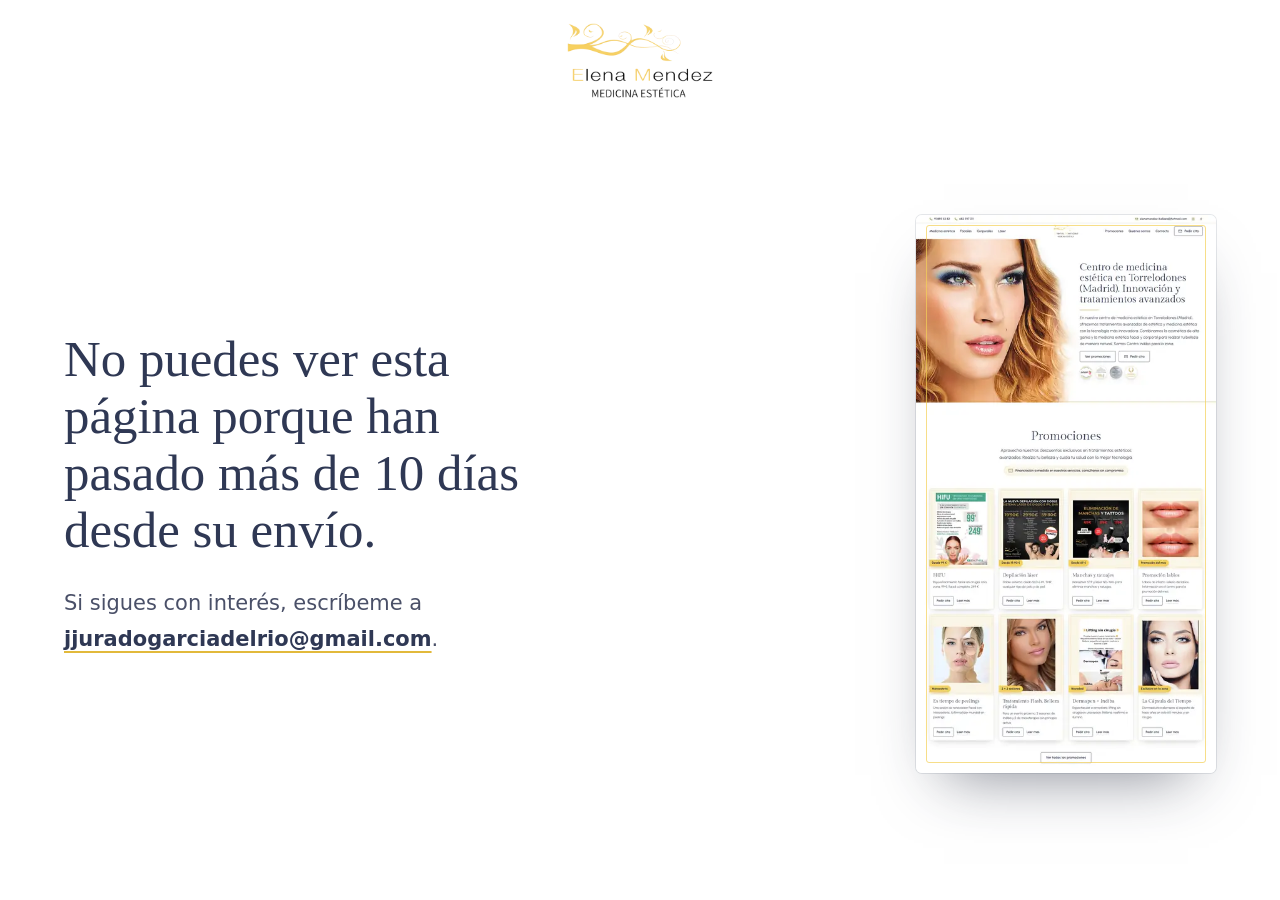
==== commit 2dbe25d9: "fix: nada coloreado en reposo (botones, barra del móvil y pestañas de la carta) Todos los botones ig" ====
--- a/prototype/index.html
+++ b/prototype/index.html
@@ -53,10 +53,10 @@
 <link rel="preload" href="assets/fonts/gilda-display-400.woff2" as="font" type="font/woff2" crossorigin>
 <link rel="preload" href="assets/fonts/urbanist.woff2" as="font" type="font/woff2" crossorigin>
 <link rel="preload" as="image" href="assets/img/hero-cara-1280.webp" imagesrcset="assets/img/hero-cara-640.webp 640w, assets/img/hero-cara-960.webp 960w, assets/img/hero-cara-1280.webp 1280w, assets/img/hero-cara-1600.webp 1600w, assets/img/hero-cara-2000.webp 2000w, assets/img/hero-cara-2560.webp 2560w" imagesizes="(min-aspect-ratio: 5/4) and (min-width: 640px) 175vh, 175vw" fetchpriority="high">
-<link rel="stylesheet" href="assets/css/base.css?v=5">
-<link rel="stylesheet" href="assets/css/home.css?v=5">
-<script src="assets/js/base.js?v=5" defer></script>
-<script src="assets/js/home.js?v=5" defer></script>
+<link rel="stylesheet" href="assets/css/base.css?v=6">
+<link rel="stylesheet" href="assets/css/home.css?v=6">
+<script src="assets/js/base.js?v=6" defer></script>
+<script src="assets/js/home.js?v=6" defer></script>
 <script type="application/ld+json">
 {
   "@context": "https://schema.org",
--- a/prototype/assets/css/base.css
+++ b/prototype/assets/css/base.css
@@ -114,13 +114,12 @@
 .boton--linea:hover, .boton--linea:focus-visible { color: #fff; }
 .boton--linea:hover::before, .boton--linea:focus-visible::before { opacity: 1; }
 
-/* Oro: contorno de oro en reposo; con el cursor se llena del oro de su logo */
-.boton--oro { color: var(--noche); border-color: var(--oro-marca); }
-.boton--oro .icono { color: var(--oro-tinta); }
+/* Oro: en reposo, igual que todos (trazo fino azul); con el cursor se llena del oro de su logo */
+.boton--oro { color: var(--noche); }
 .boton--oro::before { background: var(--oro); }
 .boton--oro::after { background: var(--noche); }
+.boton--oro:hover, .boton--oro:focus-visible { border-color: var(--oro-marca); }
 .boton--oro:hover::before, .boton--oro:focus-visible::before { opacity: 1; }
-.boton--oro:hover .icono, .boton--oro:focus-visible .icono { color: var(--noche); }
 
 .boton--linea-clara { color: #fff; border-color: rgba(255, 255, 255, .55); }
 .boton--linea-clara::before { background: #fff; }
@@ -230,9 +229,9 @@
     background: #fff; border-top: 1px solid var(--linea); padding-bottom: env(safe-area-inset-bottom); box-shadow: 0 -10px 30px -18px rgba(32, 38, 58, .35); }
   .barra__enlace { display: flex; flex-direction: column; align-items: center; justify-content: center; gap: 2px; min-height: 60px; font-size: .8125rem; font-weight: 650; color: var(--noche); text-decoration: none; transition: transform .35s var(--muelle); }
   .barra__enlace .icono { width: 22px; height: 22px; }
-  .barra__enlace--cita { position: relative; }
-  .barra__enlace--cita .icono { color: var(--oro-tinta); }
-  .barra__enlace--cita::before { content: ""; position: absolute; left: 22%; right: 22%; top: 0; height: 3px; background: var(--oro-marca); border-radius: 0 0 3px 3px; }
+  /* Todos iguales en reposo; el sobre de «Pedir cita» hace un gesto de vez en cuando */
+  .anima .barra__enlace--cita .icono { animation: gesto-sobre 7s ease-in-out 3s infinite; }
+  @keyframes gesto-sobre { 0%, 86%, 100% { transform: none; } 90% { transform: translateY(-3px) rotate(-10deg); } 94% { transform: translateY(0) rotate(7deg); } }
   .barra__enlace:active { transform: scale(.94); }
   body { padding-bottom: calc(60px + env(safe-area-inset-bottom)); }
   .anima .barra { animation: sube-barra .8s var(--muelle-suave) 1.4s both; }
--- a/prototype/assets/css/home.css
+++ b/prototype/assets/css/home.css
@@ -193,16 +193,15 @@
 @media (min-width: 1000px) { .carta { grid-template-columns: minmax(250px, 3.6fr) minmax(0, 8.4fr); align-items: start; } }
 .carta__indice { display: flex; flex-direction: column; }
 .carta__pestana { position: relative; display: flex; align-items: center; justify-content: space-between; gap: 12px; width: 100%; min-height: 58px; padding: 10px 6px 10px 22px; text-align: left;
-  font-family: var(--serif); font-size: clamp(1.25rem, 1rem + .6vw, 1.625rem); line-height: 1.15; color: var(--texto-suave); border-bottom: 1px solid var(--oro-linea); }
+  font-family: var(--serif); font-size: clamp(1.25rem, 1rem + .6vw, 1.625rem); line-height: 1.15; color: var(--noche); border-bottom: 1px solid var(--oro-linea); }
 .carta__pestana:first-child { border-top: 1px solid var(--oro-linea); }
 .carta__nombre { transition: transform .5s var(--muelle); }
 .carta__pestana .icono { color: var(--oro-tinta); opacity: 0; transform: translateX(-8px); transition: opacity .25s linear, transform .5s var(--muelle); }
-/* La pestaña activa: barra de oro a la izquierda y nombre en azul */
+/* En reposo, todas iguales: ninguna marcada. La del cursor (o la que se ha elegido) lleva barra de oro
+   y flecha; la que se ve mientras la carta avanza sola, solo su hilo de tiempo */
 .carta__pestana::before { content: ""; position: absolute; left: 0; top: 12px; bottom: 12px; width: 3px; border-radius: 2px; background: var(--oro-marca); transform: scaleY(0); transition: transform .5s var(--muelle); }
-.carta__pestana[aria-selected="true"] { color: var(--noche); }
-.carta__pestana[aria-selected="true"]::before { transform: scaleY(1); }
-.carta__pestana[aria-selected="true"] .icono { opacity: 1; transform: none; }
-.carta__pestana:hover { color: var(--noche); }
+.carta__pestana:hover::before, .carta__pestana.elegida::before { transform: scaleY(1); }
+.carta__pestana:hover .icono, .carta__pestana.elegida .icono { opacity: 1; transform: none; }
 .carta__pestana:hover .carta__nombre { transform: translateX(6px); }
 .carta__pestana:active .carta__nombre { transform: translateX(2px); }
 /* El tiempo que queda para pasar a la siguiente: un hilo de oro bajo la activa */
@@ -241,7 +240,7 @@
   .carta__indice::-webkit-scrollbar { display: none; }
   .carta__pestana { flex: none; width: auto; min-height: 46px; padding: 0 16px; border: 1px solid var(--oro-linea); border-radius: 999px; font-family: var(--sans); font-size: .9375rem; font-weight: 650; white-space: nowrap; }
   .carta__pestana:first-child { border-top: 1px solid var(--oro-linea); }
-  .carta__pestana[aria-selected="true"] { border-color: var(--oro-marca); box-shadow: inset 0 0 0 1px var(--oro-marca); }
+  .carta__pestana.elegida { border-color: var(--oro-marca); box-shadow: inset 0 0 0 1px var(--oro-marca); }
   .carta__pestana::before, .carta__pestana .icono { display: none; }
   .carta__pestana::after { left: 16px; right: 16px; bottom: 6px; }
   .carta__pestana:hover .carta__nombre { transform: none; }
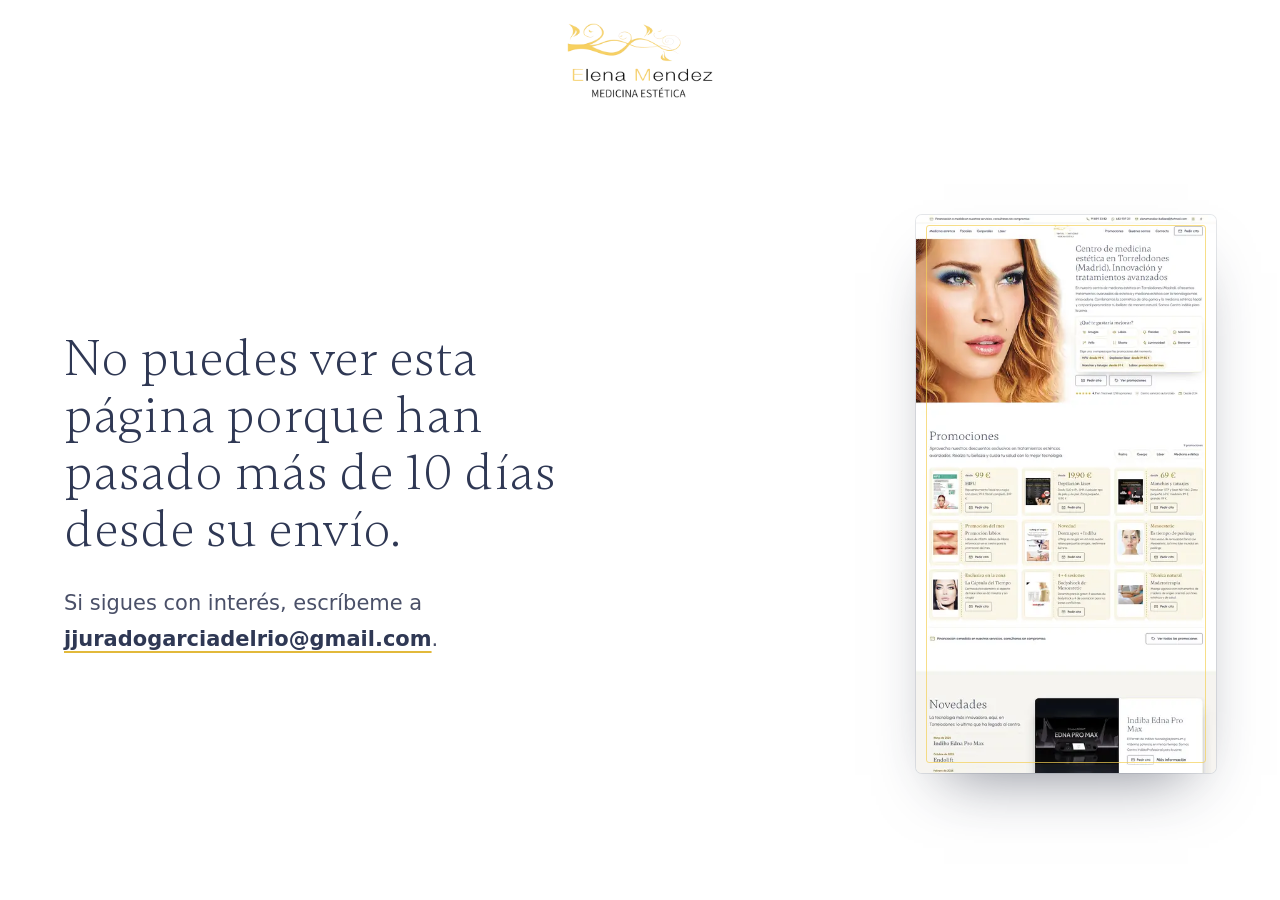
==== commit 5cf164a7: "feat: v4 «A medida» (ronda 4) — estructura de conversión con su identidad y su SEO Tras revisar su c" ====
--- a/prototype/index.html
+++ b/prototype/index.html
@@ -50,13 +50,13 @@
     setTimeout(function () { if (!window.EM) { d.classList.remove('anima'); d.classList.add('quieto'); } }, 4000);
   })(document.documentElement);
 </script>
-<link rel="preload" href="assets/fonts/gilda-display-400.woff2" as="font" type="font/woff2" crossorigin>
+<link rel="preload" href="assets/fonts/gambetta.woff2" as="font" type="font/woff2" crossorigin>
 <link rel="preload" href="assets/fonts/urbanist.woff2" as="font" type="font/woff2" crossorigin>
 <link rel="preload" as="image" href="assets/img/hero-cara-1280.webp" imagesrcset="assets/img/hero-cara-640.webp 640w, assets/img/hero-cara-960.webp 960w, assets/img/hero-cara-1280.webp 1280w, assets/img/hero-cara-1600.webp 1600w, assets/img/hero-cara-2000.webp 2000w, assets/img/hero-cara-2560.webp 2560w" imagesizes="(min-aspect-ratio: 5/4) and (min-width: 640px) 175vh, 175vw" fetchpriority="high">
-<link rel="stylesheet" href="assets/css/base.css?v=6">
-<link rel="stylesheet" href="assets/css/home.css?v=6">
-<script src="assets/js/base.js?v=6" defer></script>
-<script src="assets/js/home.js?v=6" defer></script>
+<link rel="stylesheet" href="assets/css/base.css?v=7">
+<link rel="stylesheet" href="assets/css/home.css?v=7">
+<script src="assets/js/base.js?v=7" defer></script>
+<script src="assets/js/home.js?v=7" defer></script>
 <script type="application/ld+json">
 {
   "@context": "https://schema.org",
@@ -70,14 +70,7 @@
   "logo": "https://jjurado2026.github.io/elena-mendez-belleza/assets/img/logo-elena-mendez.png",
   "telephone": "+34 918 59 53 82",
   "email": "elenamendez-belleza@hotmail.com",
-  "address": {
-    "@type": "PostalAddress",
-    "streetAddress": "Calle Nogal 1, local 16",
-    "addressLocality": "Torrelodones",
-    "addressRegion": "Madrid",
-    "postalCode": "28250",
-    "addressCountry": "ES"
-  },
+  "address": { "@type": "PostalAddress", "streetAddress": "Calle Nogal 1, local 16", "addressLocality": "Torrelodones", "addressRegion": "Madrid", "postalCode": "28250", "addressCountry": "ES" },
   "geo": { "@type": "GeoCoordinates", "latitude": 40.5753666, "longitude": -3.9310869 },
   "openingHoursSpecification": [
     { "@type": "OpeningHoursSpecification", "dayOfWeek": ["Monday", "Tuesday", "Wednesday", "Thursday", "Friday"], "opens": "10:00", "closes": "20:00" },
@@ -87,18 +80,32 @@
   "sameAs": ["https://www.instagram.com/elenamendezmedicinaestetica/", "https://www.facebook.com/Elenamendezbelleza/", "https://twitter.com/EMBELLEZA1"]
 }
 </script>
+<script type="application/ld+json">
+{
+  "@context": "https://schema.org",
+  "@type": "FAQPage",
+  "mainEntity": [
+    { "@type": "Question", "name": "¿Quién aplica los tratamientos de medicina estética?", "acceptedAnswer": { "@type": "Answer", "text": "Doctores de máxima confianza, avalados por un máster en medicina estética. Somos centro sanitario autorizado por la Consejería de Sanidad de la Comunidad de Madrid (SS01144)." } },
+    { "@type": "Question", "name": "¿Puedo financiar mi tratamiento?", "acceptedAnswer": { "@type": "Answer", "text": "Sí: tenemos financiación a medida en nuestros servicios. Consúltanos sin compromiso." } },
+    { "@type": "Question", "name": "¿La depilación láser sirve para mi tipo de piel?", "acceptedAnswer": { "@type": "Answer", "text": "Con nuestro doble sistema, láser de diodo SLD e IPL SHR, tratamos cualquier tipo de pelo y cualquier tipo de piel, incluso las pieles oscuras. Es indoloro y te permite tomar el sol en verano." } },
+    { "@type": "Question", "name": "¿Qué es Indiba Edna Pro Max?", "acceptedAnswer": { "@type": "Answer", "text": "Es la última tecnología de Indiba, «el Ferrari de Indiba»: tecnología premium y máxima potencia en menos tiempo. Somos Centro Indiba Profesional para la zona." } },
+    { "@type": "Question", "name": "¿Con qué marcas trabajáis?", "acceptedAnswer": { "@type": "Answer", "text": "Solo con primeras marcas. En alta cosmética: Carmen Navarro, BDR, Babor, Mesoestetic y Prodigy de Skeyndor, del que somos centro exclusivo." } },
+    { "@type": "Question", "name": "¿Hacéis programas para novias?", "acceptedAnswer": { "@type": "Answer", "text": "Sí: programas especiales para novias, en facial y en corporal, y precios especiales para madrinas y familiares. Aconsejamos reservar con tiempo para diseñar un plan a medida de tus necesidades y economía." } },
+    { "@type": "Question", "name": "¿Dónde estáis y cuándo abrís?", "acceptedAnswer": { "@type": "Answer", "text": "En la C/ Nogal 1, local 16, Torrelodones Pueblo, con entrada por la Avenida de Valladolid, al lado de Ibercaja. De lunes a viernes, de 10:00 a 20:00, y los sábados, de 10:00 a 14:00." } }
+  ]
+}
+</script>
 </head>
 <body>
 <a class="saltar" href="#contenido">Saltar al contenido</a>
 
-<!-- Barra superior: sus teléfonos y su correo, como en su web, en blanco y oro -->
+<!-- Barra superior: su frase de financiación, sus teléfonos y su correo -->
 <div class="barra-sup">
   <div class="barra-sup__dentro">
+    <p class="barra-sup__lema"><svg class="icono" viewBox="0 0 32 32" aria-hidden="true"><use href="#i-plazos"/></svg><span>Financiación a medida en nuestros servicios, consúltanos sin compromiso</span></p>
     <ul class="barra-sup__datos">
       <li><a href="tel:+34918595382"><svg class="icono" viewBox="0 0 24 24" aria-hidden="true"><use href="#i-telefono"/></svg><span>91 859 53 82</span></a></li>
-      <li><a href="tel:+34682937011"><svg class="icono" viewBox="0 0 24 24" aria-hidden="true"><use href="#i-telefono"/></svg><span>682 937 011</span></a></li>
-    </ul>
-    <ul class="barra-sup__datos">
+      <li><a data-wa="Hola, me gustaría pedir cita." href="https://wa.me/34682937011" target="_blank" rel="noopener"><svg class="icono" viewBox="0 0 24 24" aria-hidden="true"><use href="#i-whatsapp"/></svg><span>682 937 011</span></a></li>
       <li><a href="mailto:elenamendez-belleza@hotmail.com"><svg class="icono" viewBox="0 0 24 24" aria-hidden="true"><use href="#i-sobre"/></svg><span>elenamendez-belleza@hotmail.com</span></a></li>
       <li><a href="https://www.instagram.com/elenamendezmedicinaestetica/" target="_blank" rel="noopener" aria-label="Instagram"><svg class="icono" viewBox="0 0 24 24" aria-hidden="true"><use href="#i-instagram"/></svg></a></li>
       <li><a href="https://www.facebook.com/Elenamendezbelleza/" target="_blank" rel="noopener" aria-label="Facebook"><svg class="icono" viewBox="0 0 24 24" aria-hidden="true"><use href="#i-facebook"/></svg></a></li>
@@ -164,7 +171,7 @@
 
 <main id="contenido">
 
-<!-- ═══════════ 1 · Hero: su foto entera, sobre blanco, y su titular y su descripción ═══════════ -->
+<!-- ═══════════ 1 · Hero: su cara, su titular y su descripción, y el buscador «¿Qué te gustaría mejorar?» ═══════════ -->
 <section class="hero entrando" aria-labelledby="hero-titulo" data-hero>
   <div class="hero__visual">
     <img class="hero__foto" src="assets/img/hero-cara-1280.webp" srcset="assets/img/hero-cara-640.webp 640w, assets/img/hero-cara-960.webp 960w, assets/img/hero-cara-1280.webp 1280w, assets/img/hero-cara-1600.webp 1600w, assets/img/hero-cara-2000.webp 2000w, assets/img/hero-cara-2560.webp 2560w" sizes="(min-aspect-ratio: 5/4) and (min-width: 640px) 175vh, 175vw" width="1600" height="835" alt="La imagen de marca de Elena Méndez: mujer de ojos verdes con sombra azul y melena ondulada" fetchpriority="high" decoding="async">
@@ -172,240 +179,261 @@
   <div class="hero__dentro">
     <div class="hero__texto">
       <h1 class="hero__titulo" id="hero-titulo">Centro de medicina estética en Torrelodones (Madrid). Innovación y tratamientos avanzados</h1>
-      <span class="hero__filete" aria-hidden="true"></span>
       <p class="hero__entradilla">En nuestro centro de medicina estética en Torrelodones (Madrid), ofrecemos tratamientos avanzados de estética y medicina estética con la tecnología más innovadora. Combinamos la cosmética de alta gama y la medicina estética facial y corporal para realzar tu belleza de manera natural. Somos Centro Indiba para la zona.</p>
+
+      <div class="buscador" data-buscador>
+        <p class="buscador__pregunta" id="buscador-pregunta">¿Qué te gustaría mejorar?</p>
+        <ul class="buscador__opciones" aria-labelledby="buscador-pregunta">
+          <li><button class="ficha-redonda buscador__opcion" type="button" aria-pressed="false" data-mejora="arrugas"><svg class="icono" viewBox="0 0 24 24" aria-hidden="true"><use href="#m-arrugas"/></svg><span>Arrugas</span></button></li>
+          <li><button class="ficha-redonda buscador__opcion" type="button" aria-pressed="false" data-mejora="labios"><svg class="icono" viewBox="0 0 24 24" aria-hidden="true"><use href="#m-labios"/></svg><span>Labios</span></button></li>
+          <li><button class="ficha-redonda buscador__opcion" type="button" aria-pressed="false" data-mejora="flacidez"><svg class="icono" viewBox="0 0 24 24" aria-hidden="true"><use href="#m-flacidez"/></svg><span>Flacidez</span></button></li>
+          <li><button class="ficha-redonda buscador__opcion" type="button" aria-pressed="false" data-mejora="manchas"><svg class="icono" viewBox="0 0 24 24" aria-hidden="true"><use href="#m-manchas"/></svg><span>Manchas</span></button></li>
+          <li><button class="ficha-redonda buscador__opcion" type="button" aria-pressed="false" data-mejora="vello"><svg class="icono" viewBox="0 0 24 24" aria-hidden="true"><use href="#m-vello"/></svg><span>Vello</span></button></li>
+          <li><button class="ficha-redonda buscador__opcion" type="button" aria-pressed="false" data-mejora="silueta"><svg class="icono" viewBox="0 0 24 24" aria-hidden="true"><use href="#m-silueta"/></svg><span>Silueta</span></button></li>
+          <li><button class="ficha-redonda buscador__opcion" type="button" aria-pressed="false" data-mejora="piel"><svg class="icono" viewBox="0 0 24 24" aria-hidden="true"><use href="#m-piel"/></svg><span>Luminosidad</span></button></li>
+          <li><button class="ficha-redonda buscador__opcion" type="button" aria-pressed="false" data-mejora="bienestar"><svg class="icono" viewBox="0 0 24 24" aria-hidden="true"><use href="#m-bienestar"/></svg><span>Bienestar</span></button></li>
+        </ul>
+        <div class="buscador__respuesta" aria-live="polite" data-respuesta>
+          <div class="respuesta respuesta--inicio">
+            <p class="respuesta__titulo">Elige una, o empieza por las promociones del momento:</p>
+            <ul class="respuesta__lista">
+              <li class="respuesta__item">HIFU <b>desde 99 €</b></li>
+              <li class="respuesta__item">Depilación láser <b>desde 19,90 €</b></li>
+              <li class="respuesta__item">Manchas y tatuajes <b>desde 69 €</b></li>
+              <li class="respuesta__item">Labios <b>promoción del mes</b></li>
+            </ul>
+          </div>
+        </div>
+      </div>
+
       <div class="acciones hero__acciones">
-        <a class="boton boton--oro" href="#promociones"><span>Ver promociones</span><span class="boton__brillo" aria-hidden="true"></span></a>
-        <a class="boton boton--linea" href="#cita"><svg class="icono" viewBox="0 0 24 24" aria-hidden="true"><use href="#i-sobre"/></svg><span>Pedir cita</span></a>
+        <a class="boton boton--oro" href="#cita" data-cita-hero><svg class="icono" viewBox="0 0 24 24" aria-hidden="true"><use href="#i-sobre"/></svg><span data-cita-hero-texto>Pedir cita</span></a>
+        <a class="boton" href="#promociones"><svg class="icono" viewBox="0 0 24 24" aria-hidden="true"><use href="#i-etiqueta"/></svg><span>Ver promociones</span></a>
       </div>
-      <ul class="hero__insignias" aria-label="Acreditaciones">
-        <li><img src="assets/img/insignia-indiba-200.webp" width="200" height="200" alt="Centro Indiba Profesional" decoding="async"></li>
-        <li><img src="assets/img/insignia-capsula-200.webp" width="200" height="200" alt="La Cápsula del Tiempo de BDR" decoding="async"></li>
-        <li><img src="assets/img/insignia-mesoestetic-200.webp" width="200" height="200" alt="Centro certificado en despigmentación Mesoestetic" decoding="async"></li>
-        <li><img src="assets/img/insignia-premiados-200.webp" width="200" height="200" alt="Premiados por la Asociación Española de Profesionales de la Imagen" decoding="async"></li>
+      <ul class="hero__confianza">
+        <li><a href="https://www.treatwell.es/establecimiento/centro-medico-estetico-elena-mendez/" target="_blank" rel="noopener"><span class="estrellas" aria-hidden="true"><svg viewBox="0 0 120 22"><use href="#i-estrellas"/></svg></span><span><strong>4,7</strong> en Treatwell (298 opiniones)</span></a></li>
+        <li><svg class="icono" viewBox="0 0 32 32" aria-hidden="true"><use href="#i-escudo"/></svg><span>Centro sanitario autorizado</span></li>
+        <li><svg class="icono" viewBox="0 0 24 24" aria-hidden="true"><use href="#i-calendario"/></svg><span>Desde 2014</span></li>
       </ul>
     </div>
   </div>
 </section>
 
-<!-- ═══════════ 2 · Promociones: todas a la vista a la vez, con su precio y su «Pedir cita» ═══════════ -->
+<!-- ═══════════ 2 · Promociones: vales con su precio, todas a la vista; filtro por zona ═══════════ -->
 <section class="seccion promos" id="promociones" aria-labelledby="promos-titulo">
   <div class="contenedor">
-    <div class="sec-cabeza sec-cabeza--centro">
-      <h2 class="titulo-2" id="promos-titulo">Promociones</h2>
-      <p class="sec-cabeza__texto">Aprovecha nuestros descuentos exclusivos en tratamientos estéticos avanzados. Realza tu belleza y cuida tu salud con la mejor tecnología.</p>
+    <div class="promos__cabeza">
+      <div class="promos__titular">
+        <h2 class="titulo-2" id="promos-titulo">Promociones</h2>
+        <p class="sec-cabeza__texto">Aprovecha nuestros descuentos exclusivos en tratamientos estéticos avanzados. Realza tu belleza y cuida tu salud con la mejor tecnología.</p>
+      </div>
+      <div class="filtro" data-filtro>
+        <p class="filtro__cuantas" aria-live="polite" data-filtro-cuantas>9 promociones</p>
+        <ul class="filtro__opciones" aria-label="Filtrar promociones">
+          <li><button class="ficha-redonda filtro__opcion" type="button" aria-pressed="false" data-zona="rostro">Rostro</button></li>
+          <li><button class="ficha-redonda filtro__opcion" type="button" aria-pressed="false" data-zona="cuerpo">Cuerpo</button></li>
+          <li><button class="ficha-redonda filtro__opcion" type="button" aria-pressed="false" data-zona="laser">Láser</button></li>
+          <li><button class="ficha-redonda filtro__opcion" type="button" aria-pressed="false" data-zona="medicina">Medicina estética</button></li>
+        </ul>
+      </div>
+    </div>
+    <ul class="vales" data-vales data-bucle>
+      <li class="vale" data-zonas="rostro" data-revela style="--i: 0">
+        <article class="vale__tarjeta">
+          <div class="vale__medio"><span class="vale__foto"><img src="assets/img/nov-hifu-500.webp" srcset="assets/img/nov-hifu-500.webp 500w, assets/img/nov-hifu-800.webp 800w" sizes="(min-width: 600px) 180px, 34vw" width="800" height="1118" alt="Cartel de HIFU: rejuvenecimiento facial sin cirugía, una zona 99 € y facial completo 249 €" loading="lazy" decoding="async"></span></div>
+          <div class="vale__cuerpo">
+            <p class="vale__precio"><small>desde</small> 99 €</p>
+            <h3 class="vale__nombre"><a href="https://elenamendez-belleza.com/promociones/ifu-ultrasonido-focalizado-de-alta-intensidad/">HIFU</a></h3>
+            <p class="vale__linea">Rejuvenecimiento facial sin cirugía. Una zona, 99 €; facial completo, 249 €.</p>
+            <a class="boton boton--peque" href="#cita" data-cita="HIFU"><svg class="icono" viewBox="0 0 24 24" aria-hidden="true"><use href="#i-sobre"/></svg><span>Pedir cita</span></a>
+          </div>
+        </article>
+      </li>
+      <li class="vale" data-zonas="laser cuerpo" data-revela style="--i: 1">
+        <article class="vale__tarjeta">
+          <div class="vale__medio"><span class="vale__foto"><img src="assets/img/nov-depilacion-480.webp" srcset="assets/img/nov-depilacion-480.webp 480w, assets/img/nov-depilacion-759.webp 759w" sizes="(min-width: 600px) 180px, 34vw" width="759" height="829" alt="Cartel de depilación con doble sistema, láser de diodo e IPL SHR, con sus precios por zona" loading="lazy" decoding="async"></span></div>
+          <div class="vale__cuerpo">
+            <p class="vale__precio"><small>desde</small> 19,90 €</p>
+            <h3 class="vale__nombre"><a href="https://elenamendez-belleza.com/promociones/laser-de-diodo-sld-para-depilacion-e-ipl-shr/">Depilación láser</a></h3>
+            <p class="vale__linea">Diodo SLD e IPL SHR: cualquier tipo de pelo y de piel. Zona pequeña, 19,90 €.</p>
+            <a class="boton boton--peque" href="#cita" data-cita="Depilación láser"><svg class="icono" viewBox="0 0 24 24" aria-hidden="true"><use href="#i-sobre"/></svg><span>Pedir cita</span></a>
+          </div>
+        </article>
+      </li>
+      <li class="vale" data-zonas="laser rostro" data-revela style="--i: 2">
+        <article class="vale__tarjeta">
+          <div class="vale__medio"><span class="vale__foto"><img src="assets/img/nov-manchas-480.webp" srcset="assets/img/nov-manchas-480.webp 480w, assets/img/nov-manchas-717.webp 717w" sizes="(min-width: 600px) 180px, 34vw" width="717" height="738" alt="Cartel del nanoláser STP para eliminar manchas y tatuajes, con sus precios por zona" loading="lazy" decoding="async"></span></div>
+          <div class="vale__cuerpo">
+            <p class="vale__precio"><small>desde</small> 69 €</p>
+            <h3 class="vale__nombre"><a href="https://elenamendez-belleza.com/promociones/nanolaser-stp-eliminacion-manchas-y-tatuajes/">Manchas y tatuajes</a></h3>
+            <p class="vale__linea">Nanoláser STP y láser ND-YAG. Zona pequeña, 69 €; mediana, 89 €; grande, 119 €.</p>
+            <a class="boton boton--peque" href="#cita" data-cita="Manchas y tatuajes"><svg class="icono" viewBox="0 0 24 24" aria-hidden="true"><use href="#i-sobre"/></svg><span>Pedir cita</span></a>
+          </div>
+        </article>
+      </li>
+      <li class="vale" data-zonas="rostro medicina" data-revela style="--i: 3">
+        <article class="vale__tarjeta">
+          <div class="vale__medio"><span class="vale__foto"><img src="assets/img/nov-labios-480.webp" srcset="assets/img/nov-labios-480.webp 480w, assets/img/nov-labios-811.webp 811w" sizes="(min-width: 600px) 180px, 34vw" width="811" height="811" alt="Labios antes y después de un relleno con ácido hialurónico" loading="lazy" decoding="async"></span></div>
+          <div class="vale__cuerpo">
+            <p class="vale__gancho">Promoción del mes</p>
+            <h3 class="vale__nombre"><a href="https://elenamendez-belleza.com/promociones/promocion-labios/">Promoción labios</a></h3>
+            <p class="vale__linea">Labios de infarto: relleno de labios. Información en el centro para la promoción del mes.</p>
+            <a class="boton boton--peque" href="#cita" data-cita="Promoción labios"><svg class="icono" viewBox="0 0 24 24" aria-hidden="true"><use href="#i-sobre"/></svg><span>Pedir cita</span></a>
+          </div>
+        </article>
+      </li>
+      <li class="vale" data-zonas="rostro medicina" data-revela style="--i: 4">
+        <article class="vale__tarjeta">
+          <div class="vale__medio"><span class="vale__foto"><img src="assets/img/promo-dermapen-402.webp" srcset="assets/img/promo-dermapen-402.webp 402w, assets/img/promo-dermapen-804.webp 804w" sizes="(min-width: 600px) 180px, 34vw" width="804" height="1352" alt="Cartel «Lifting sin cirugía»: Dermapen más Indiba, rejuvenecimiento facial en una sesión" loading="lazy" decoding="async"></span></div>
+          <div class="vale__cuerpo">
+            <p class="vale__gancho">Novedad</p>
+            <h3 class="vale__nombre"><a href="https://elenamendez-belleza.com/promociones/novedad-espectacular-e-inmediato-dermapenindiba/">Dermapen + Indiba</a></h3>
+            <p class="vale__linea">Lifting sin cirugía en una sola sesión: rellena pequeñas arrugas, reafirma e ilumina.</p>
+            <a class="boton boton--peque" href="#cita" data-cita="Dermapen + Indiba"><svg class="icono" viewBox="0 0 24 24" aria-hidden="true"><use href="#i-sobre"/></svg><span>Pedir cita</span></a>
+          </div>
+        </article>
+      </li>
+      <li class="vale" data-zonas="rostro" data-revela style="--i: 5">
+        <article class="vale__tarjeta">
+          <div class="vale__medio"><span class="vale__foto"><img src="assets/img/promo-peelings-400.webp" srcset="assets/img/promo-peelings-400.webp 400w, assets/img/promo-peelings-800.webp 800w" sizes="(min-width: 600px) 180px, 34vw" width="800" height="800" alt="Rostro de mujer con la piel renovada tras un peeling" loading="lazy" decoding="async"></span></div>
+          <div class="vale__cuerpo">
+            <p class="vale__gancho">Mesoestetic</p>
+            <h3 class="vale__nombre"><a href="https://elenamendez-belleza.com/promociones/es-tiempo-de-peelings/">Es tiempo de peelings</a></h3>
+            <p class="vale__linea">Una sesión de renovación facial con Mesoestetic, la firma líder mundial en peelings.</p>
+            <a class="boton boton--peque" href="#cita" data-cita="Es tiempo de peelings"><svg class="icono" viewBox="0 0 24 24" aria-hidden="true"><use href="#i-sobre"/></svg><span>Pedir cita</span></a>
+          </div>
+        </article>
+      </li>
+      <li class="vale" data-zonas="rostro" data-revela style="--i: 6">
+        <article class="vale__tarjeta">
+          <div class="vale__medio"><span class="vale__foto"><img src="assets/img/nov-capsula-315.webp" srcset="assets/img/nov-capsula-315.webp 315w, assets/img/nov-capsula-630.webp 630w" sizes="(min-width: 600px) 180px, 34vw" width="630" height="774" alt="La Cápsula del Tiempo de BDR: el rostro de hace años en 60 minutos" loading="lazy" decoding="async"></span></div>
+          <div class="vale__cuerpo">
+            <p class="vale__gancho">Exclusiva en la zona</p>
+            <h3 class="vale__nombre"><a href="https://elenamendez-belleza.com/promociones/promocion-nueva-2/">La Cápsula del Tiempo</a></h3>
+            <p class="vale__linea">Dermacéutica alemana: el aspecto de hace años en 60 minutos y sin cirugía.</p>
+            <a class="boton boton--peque" href="#cita" data-cita="La Cápsula del Tiempo"><svg class="icono" viewBox="0 0 24 24" aria-hidden="true"><use href="#i-sobre"/></svg><span>Pedir cita</span></a>
+          </div>
+        </article>
+      </li>
+      <li class="vale" data-zonas="cuerpo" data-revela style="--i: 7">
+        <article class="vale__tarjeta">
+          <div class="vale__medio"><span class="vale__foto"><img src="assets/img/promo-bodyshock-480.webp" srcset="assets/img/promo-bodyshock-480.webp 480w, assets/img/promo-bodyshock-720.webp 720w" sizes="(min-width: 600px) 180px, 34vw" width="720" height="720" alt="Cartel de Bodyshock de Mesoestetic con sus productos" loading="lazy" decoding="async"></span></div>
+          <div class="vale__cuerpo">
+            <p class="vale__gancho">4 + 4 sesiones</p>
+            <h3 class="vale__nombre"><a href="https://elenamendez-belleza.com/promociones/bodyshock-mesoestetic-dinamita-para-la-grasa/">Bodyshock de Mesoestetic</a></h3>
+            <p class="vale__linea">Dinamita para la grasa: 4 sesiones de Bodyshock y 4 de cavitación para tus zonas conflictivas.</p>
+            <a class="boton boton--peque" href="#cita" data-cita="Bodyshock de Mesoestetic"><svg class="icono" viewBox="0 0 24 24" aria-hidden="true"><use href="#i-sobre"/></svg><span>Pedir cita</span></a>
+          </div>
+        </article>
+      </li>
+      <li class="vale" data-zonas="cuerpo" data-revela style="--i: 8">
+        <article class="vale__tarjeta">
+          <div class="vale__medio"><span class="vale__foto"><img src="assets/img/promo-madero-652.webp" srcset="assets/img/promo-madero-652.webp 652w, assets/img/promo-madero-1000.webp 1000w" sizes="(min-width: 600px) 180px, 34vw" width="1000" height="767" alt="Sesión de maderoterapia en las piernas con un rodillo de madera" loading="lazy" decoding="async"></span></div>
+          <div class="vale__cuerpo">
+            <p class="vale__gancho">Técnica natural</p>
+            <h3 class="vale__nombre"><a href="https://elenamendez-belleza.com/promociones/maderoterapia/">Maderoterapia</a></h3>
+            <p class="vale__linea">Masaje vigoroso con instrumentos de madera, de origen oriental, con fines estéticos y de salud.</p>
+            <a class="boton boton--peque" href="#cita" data-cita="Maderoterapia"><svg class="icono" viewBox="0 0 24 24" aria-hidden="true"><use href="#i-sobre"/></svg><span>Pedir cita</span></a>
+          </div>
+        </article>
+      </li>
+    </ul>
+    <div class="promos__pie">
       <p class="financia"><svg class="icono" viewBox="0 0 32 32" aria-hidden="true"><use href="#i-plazos"/></svg><span>Financiación a medida en nuestros servicios, consúltanos sin compromiso.</span></p>
-    </div>
-    <ul class="promos__rejilla" data-promos data-bucle>
-      <li class="promo" data-revela style="--i: 0">
-        <article class="promo__tarjeta">
-          <div class="promo__medio"><span class="promo__foto"><img src="assets/img/nov-hifu-500.webp" srcset="assets/img/nov-hifu-500.webp 500w, assets/img/nov-hifu-800.webp 800w" sizes="(min-width: 1100px) 22vw, 46vw" width="800" height="1118" alt="Cartel de HIFU: rejuvenecimiento facial sin cirugía, una zona 99 € y facial completo 249 €" loading="lazy" decoding="async"></span><span class="promo__sello">Desde 99 €</span></div>
-          <div class="promo__cuerpo">
-            <h3 class="promo__nombre"><a href="https://elenamendez-belleza.com/promociones/ifu-ultrasonido-focalizado-de-alta-intensidad/">HIFU</a></h3>
-            <p class="promo__linea">Rejuvenecimiento facial sin cirugía. Una zona, 99 €; facial completo, 249 €.</p>
-            <div class="promo__acciones"><a class="boton boton--linea boton--peque" href="#cita" data-cita="HIFU">Pedir cita</a><a class="enlace" href="https://elenamendez-belleza.com/promociones/ifu-ultrasonido-focalizado-de-alta-intensidad/">Leer más<span class="visual-oculto"> sobre HIFU</span></a></div>
-          </div>
-        </article>
-      </li>
-      <li class="promo" data-revela style="--i: 1">
-        <article class="promo__tarjeta">
-          <div class="promo__medio"><span class="promo__foto"><img src="assets/img/nov-depilacion-480.webp" srcset="assets/img/nov-depilacion-480.webp 480w, assets/img/nov-depilacion-759.webp 759w" sizes="(min-width: 1100px) 22vw, 46vw" width="759" height="829" alt="Cartel de depilación con doble sistema, láser de diodo e IPL SHR, con sus precios por zona" loading="lazy" decoding="async"></span><span class="promo__sello">Desde 19,90 €</span></div>
-          <div class="promo__cuerpo">
-            <h3 class="promo__nombre"><a href="https://elenamendez-belleza.com/promociones/laser-de-diodo-sld-para-depilacion-e-ipl-shr/">Depilación láser</a></h3>
-            <p class="promo__linea">Doble sistema, diodo SLD e IPL SHR: cualquier tipo de pelo y de piel.</p>
-            <div class="promo__acciones"><a class="boton boton--linea boton--peque" href="#cita" data-cita="Depilación láser">Pedir cita</a><a class="enlace" href="https://elenamendez-belleza.com/promociones/laser-de-diodo-sld-para-depilacion-e-ipl-shr/">Leer más<span class="visual-oculto"> sobre la depilación láser</span></a></div>
-          </div>
-        </article>
-      </li>
-      <li class="promo" data-revela style="--i: 2">
-        <article class="promo__tarjeta">
-          <div class="promo__medio"><span class="promo__foto"><img src="assets/img/nov-manchas-480.webp" srcset="assets/img/nov-manchas-480.webp 480w, assets/img/nov-manchas-717.webp 717w" sizes="(min-width: 1100px) 22vw, 46vw" width="717" height="738" alt="Cartel del nanoláser STP para eliminar manchas y tatuajes, con sus precios por zona" loading="lazy" decoding="async"></span><span class="promo__sello">Desde 69 €</span></div>
-          <div class="promo__cuerpo">
-            <h3 class="promo__nombre"><a href="https://elenamendez-belleza.com/promociones/nanolaser-stp-eliminacion-manchas-y-tatuajes/">Manchas y tatuajes</a></h3>
-            <p class="promo__linea">Nanoláser STP y láser ND-YAG para eliminar manchas y tatuajes.</p>
-            <div class="promo__acciones"><a class="boton boton--linea boton--peque" href="#cita" data-cita="Manchas y tatuajes">Pedir cita</a><a class="enlace" href="https://elenamendez-belleza.com/promociones/nanolaser-stp-eliminacion-manchas-y-tatuajes/">Leer más<span class="visual-oculto"> sobre manchas y tatuajes</span></a></div>
-          </div>
-        </article>
-      </li>
-      <li class="promo" data-revela style="--i: 3">
-        <article class="promo__tarjeta">
-          <div class="promo__medio"><span class="promo__foto"><img src="assets/img/nov-labios-480.webp" srcset="assets/img/nov-labios-480.webp 480w, assets/img/nov-labios-811.webp 811w" sizes="(min-width: 1100px) 22vw, 46vw" width="811" height="811" alt="Labios antes y después de un relleno con ácido hialurónico" loading="lazy" decoding="async"></span><span class="promo__sello">Promoción del mes</span></div>
-          <div class="promo__cuerpo">
-            <h3 class="promo__nombre"><a href="https://elenamendez-belleza.com/promociones/promocion-labios/">Promoción labios</a></h3>
-            <p class="promo__linea">Labios de infarto: relleno de labios. Información en el centro para la promoción del mes.</p>
-            <div class="promo__acciones"><a class="boton boton--linea boton--peque" href="#cita" data-cita="Promoción labios">Pedir cita</a><a class="enlace" href="https://elenamendez-belleza.com/promociones/promocion-labios/">Leer más<span class="visual-oculto"> sobre la promoción de labios</span></a></div>
-          </div>
-        </article>
-      </li>
-      <li class="promo" data-revela style="--i: 4">
-        <article class="promo__tarjeta">
-          <div class="promo__medio"><span class="promo__foto"><img src="assets/img/promo-peelings-400.webp" srcset="assets/img/promo-peelings-400.webp 400w, assets/img/promo-peelings-800.webp 800w" sizes="(min-width: 1100px) 22vw, 46vw" width="800" height="800" alt="Rostro de mujer con la piel renovada tras un peeling" loading="lazy" decoding="async"></span><span class="promo__sello">Mesoestetic</span></div>
-          <div class="promo__cuerpo">
-            <h3 class="promo__nombre"><a href="https://elenamendez-belleza.com/promociones/es-tiempo-de-peelings/">Es tiempo de peelings</a></h3>
-            <p class="promo__linea">Una sesión de renovación facial con Mesoestetic, la firma líder mundial en peelings.</p>
-            <div class="promo__acciones"><a class="boton boton--linea boton--peque" href="#cita" data-cita="Es tiempo de peelings">Pedir cita</a><a class="enlace" href="https://elenamendez-belleza.com/promociones/es-tiempo-de-peelings/">Leer más<span class="visual-oculto"> sobre los peelings</span></a></div>
-          </div>
-        </article>
-      </li>
-      <li class="promo" data-revela style="--i: 5">
-        <article class="promo__tarjeta">
-          <div class="promo__medio"><span class="promo__foto"><img src="assets/img/promo-flash-472.webp" srcset="assets/img/promo-flash-472.webp 472w, assets/img/promo-flash-708.webp 708w" sizes="(min-width: 1100px) 22vw, 46vw" width="708" height="1053" alt="Retrato de una mujer de piel luminosa y ojos verdes" loading="lazy" decoding="async"></span><span class="promo__sello">2 + 2 sesiones</span></div>
-          <div class="promo__cuerpo">
-            <h3 class="promo__nombre"><a href="https://elenamendez-belleza.com/promociones/tratamiento-flash-belleza-rapida/">Tratamiento Flash. Belleza rápida</a></h3>
-            <p class="promo__linea">Para un evento próximo: 2 sesiones de Indiba y 2 de mesoterapia con principio activo.</p>
-            <div class="promo__acciones"><a class="boton boton--linea boton--peque" href="#cita" data-cita="Tratamiento Flash">Pedir cita</a><a class="enlace" href="https://elenamendez-belleza.com/promociones/tratamiento-flash-belleza-rapida/">Leer más<span class="visual-oculto"> sobre el Tratamiento Flash</span></a></div>
-          </div>
-        </article>
-      </li>
-      <li class="promo" data-revela style="--i: 6">
-        <article class="promo__tarjeta">
-          <div class="promo__medio"><span class="promo__foto"><img src="assets/img/promo-dermapen-402.webp" srcset="assets/img/promo-dermapen-402.webp 402w, assets/img/promo-dermapen-804.webp 804w" sizes="(min-width: 1100px) 22vw, 46vw" width="804" height="1352" alt="Cartel «Lifting sin cirugía»: Dermapen más Indiba, rejuvenecimiento facial en una sesión" loading="lazy" decoding="async"></span><span class="promo__sello">Novedad</span></div>
-          <div class="promo__cuerpo">
-            <h3 class="promo__nombre"><a href="https://elenamendez-belleza.com/promociones/novedad-espectacular-e-inmediato-dermapenindiba/">Dermapen + Indiba</a></h3>
-            <p class="promo__linea">Espectacular e inmediato: lifting sin cirugía en una sesión. Rellena, reafirma e ilumina.</p>
-            <div class="promo__acciones"><a class="boton boton--linea boton--peque" href="#cita" data-cita="Dermapen + Indiba">Pedir cita</a><a class="enlace" href="https://elenamendez-belleza.com/promociones/novedad-espectacular-e-inmediato-dermapenindiba/">Leer más<span class="visual-oculto"> sobre Dermapen más Indiba</span></a></div>
-          </div>
-        </article>
-      </li>
-      <li class="promo" data-revela style="--i: 7">
-        <article class="promo__tarjeta">
-          <div class="promo__medio"><span class="promo__foto"><img src="assets/img/nov-capsula-315.webp" srcset="assets/img/nov-capsula-315.webp 315w, assets/img/nov-capsula-630.webp 630w" sizes="(min-width: 1100px) 22vw, 46vw" width="630" height="774" alt="La Cápsula del Tiempo de BDR: el rostro de hace años en 60 minutos" loading="lazy" decoding="async"></span><span class="promo__sello">Exclusiva en la zona</span></div>
-          <div class="promo__cuerpo">
-            <h3 class="promo__nombre"><a href="https://elenamendez-belleza.com/promociones/promocion-nueva-2/">La Cápsula del Tiempo</a></h3>
-            <p class="promo__linea">Dermacéutica alemana: el aspecto de hace años en solo 60 minutos y sin cirugía.</p>
-            <div class="promo__acciones"><a class="boton boton--linea boton--peque" href="#cita" data-cita="La Cápsula del Tiempo">Pedir cita</a><a class="enlace" href="https://elenamendez-belleza.com/promociones/promocion-nueva-2/">Leer más<span class="visual-oculto"> sobre La Cápsula del Tiempo</span></a></div>
-          </div>
-        </article>
-      </li>
-    </ul>
-    <div class="acciones acciones--centro">
-      <a class="boton boton--oro" href="https://elenamendez-belleza.com/promociones/"><span>Ver todas las promociones</span></a>
+      <a class="boton" href="https://elenamendez-belleza.com/promociones/"><svg class="icono" viewBox="0 0 24 24" aria-hidden="true"><use href="#i-etiqueta"/></svg><span>Ver todas las promociones</span></a>
     </div>
   </div>
 </section>
 
-<!-- ═══════════ 3 · Novedades: sus dos vídeos y exosomas, a la misma altura y sin recortar ═══════════ -->
+<!-- ═══════════ 3 · Novedades: el fichero. Cada novedad, una ficha que se da la vuelta hacia delante ═══════════ -->
 <section class="seccion novedades" id="novedades" aria-labelledby="nov-titulo">
-  <div class="contenedor">
-    <div class="sec-cabeza sec-cabeza--fila">
+  <div class="contenedor novedades__rejilla">
+    <div class="novedades__cabeza">
       <h2 class="titulo-2" id="nov-titulo">Novedades</h2>
-      <p class="sec-cabeza__texto">Lo último que ha llegado al centro: la tecnología más innovadora, aquí, en Torrelodones.</p>
-    </div>
-    <ul class="novs">
-      <li class="nov nov--ancha" style="--r: 1.7778" data-revela>
-        <div class="nov__medio"><video data-video muted loop playsinline preload="none" poster="assets/img/nov-indiba-960.webp" width="960" height="540" aria-label="El aparato Indiba Edna Pro Max, en su vídeo"><source src="assets/video/indiba-edna-pro-max.mp4" type="video/mp4"></video></div>
-        <div class="nov__texto">
-          <p class="nov__cuando">Mayo de 2026</p>
-          <h3 class="nov__nombre">Indiba Edna Pro Max</h3>
-          <p class="nov__linea">El Ferrari de Indiba: tecnología premium y máxima potencia en menos tiempo.</p>
-          <div class="nov__acciones"><a class="boton boton--linea boton--peque" href="#cita" data-cita="Indiba Edna Pro Max">Pedir cita</a><a class="enlace" href="https://elenamendez-belleza.com/promociones/nuevo-indiba-edna-pro-max-el-ferrari-de-indiba/">Más información<span class="visual-oculto"> sobre Indiba Edna Pro Max</span></a></div>
+      <p class="sec-cabeza__texto">La tecnología más innovadora, aquí, en Torrelodones: lo último que ha llegado al centro.</p>
+      <div class="novedades__indice" role="tablist" aria-label="Novedades" data-fichero-indice>
+        <button class="novedades__pestana" type="button" role="tab" id="nt-indiba" aria-controls="nf-indiba" aria-selected="true"><span class="novedades__cuando">Mayo de 2026</span><span class="novedades__nombre">Indiba Edna Pro Max</span></button>
+        <button class="novedades__pestana" type="button" role="tab" id="nt-endolift" aria-controls="nf-endolift" aria-selected="false" tabindex="-1"><span class="novedades__cuando">Octubre de 2025</span><span class="novedades__nombre">Endolift</span></button>
+        <button class="novedades__pestana" type="button" role="tab" id="nt-exosomas" aria-controls="nf-exosomas" aria-selected="false" tabindex="-1"><span class="novedades__cuando">Febrero de 2025</span><span class="novedades__nombre">Exosomas</span></button>
+      </div>
+    </div>
+    <div class="fichero" data-fichero>
+      <article class="ficha es-activa" id="nf-indiba" role="tabpanel" aria-labelledby="nt-indiba">
+        <div class="ficha__medio" style="--fondo: url('../img/nov-indiba-480.webp')"><video data-video muted loop playsinline preload="none" poster="assets/img/nov-indiba-960.webp" width="960" height="540" aria-label="El aparato Indiba Edna Pro Max, en su vídeo"><source src="assets/video/indiba-edna-pro-max.mp4" type="video/mp4"></video></div>
+        <div class="ficha__texto">
+          <h3 class="ficha__nombre">Indiba Edna Pro Max</h3>
+          <p class="ficha__linea">El Ferrari de Indiba: tecnología premium y máxima potencia en menos tiempo. Somos Centro Indiba Profesional para la zona.</p>
+          <div class="acciones"><a class="boton boton--oro boton--peque" href="#cita" data-cita="Indiba Edna Pro Max"><svg class="icono" viewBox="0 0 24 24" aria-hidden="true"><use href="#i-sobre"/></svg><span>Pedir cita</span></a><a class="enlace" href="https://elenamendez-belleza.com/promociones/nuevo-indiba-edna-pro-max-el-ferrari-de-indiba/">Más información<span class="visual-oculto"> sobre Indiba Edna Pro Max</span></a></div>
         </div>
-      </li>
-      <li class="nov nov--alta" style="--r: .5625" data-revela>
-        <div class="nov__medio"><video data-video muted loop playsinline preload="none" poster="assets/img/nov-endolift-540.webp" width="540" height="960" aria-label="Un tratamiento de Endolift en su cabina"><source src="assets/video/endolift.mp4" type="video/mp4"></video></div>
-        <div class="nov__texto">
-          <p class="nov__cuando">Octubre de 2025</p>
-          <h3 class="nov__nombre">Endolift</h3>
-          <p class="nov__linea">Lifting facial y corporal sin cirugía. Sin baja.</p>
-          <div class="nov__acciones"><a class="boton boton--linea boton--peque" href="#cita" data-cita="Endolift">Pedir cita</a><a class="enlace" href="https://elenamendez-belleza.com/promociones/endolift-rejuvenecimiento-facial-y-corporal-sin-cirugia/">Más información<span class="visual-oculto"> sobre Endolift</span></a></div>
+      </article>
+      <article class="ficha" id="nf-endolift" role="tabpanel" aria-labelledby="nt-endolift">
+        <div class="ficha__medio" style="--fondo: url('../img/nov-endolift-360.webp')"><video data-video muted loop playsinline preload="none" poster="assets/img/nov-endolift-540.webp" width="540" height="960" aria-label="Un tratamiento de Endolift en su cabina"><source src="assets/video/endolift.mp4" type="video/mp4"></video></div>
+        <div class="ficha__texto">
+          <h3 class="ficha__nombre">Endolift</h3>
+          <p class="ficha__linea">Rejuvenecimiento facial y corporal sin cirugía: un láser bajo la piel que tensa, reafirma y disuelve pequeños cúmulos de grasa. Sin baja.</p>
+          <div class="acciones"><a class="boton boton--oro boton--peque" href="#cita" data-cita="Endolift"><svg class="icono" viewBox="0 0 24 24" aria-hidden="true"><use href="#i-sobre"/></svg><span>Pedir cita</span></a><a class="enlace" href="https://elenamendez-belleza.com/promociones/endolift-rejuvenecimiento-facial-y-corporal-sin-cirugia/">Más información<span class="visual-oculto"> sobre Endolift</span></a></div>
         </div>
-      </li>
-      <li class="nov" style="--r: .9919" data-revela>
-        <div class="nov__medio"><img src="assets/img/nov-exosomas-736.webp" srcset="assets/img/nov-exosomas-368.webp 368w, assets/img/nov-exosomas-736.webp 736w" sizes="(min-width: 1100px) 28vw, 92vw" width="736" height="742" alt="Exosomas: medicina regenerativa para la piel" loading="lazy" decoding="async"></div>
-        <div class="nov__texto">
-          <p class="nov__cuando">Febrero de 2025</p>
-          <h3 class="nov__nombre">Exosomas</h3>
-          <p class="nov__linea">Medicina regenerativa: estimulan el colágeno y la elastina para una piel más firme, hidratada y luminosa.</p>
-          <div class="nov__acciones"><a class="boton boton--linea boton--peque" href="#cita" data-cita="Exosomas">Pedir cita</a><a class="enlace" href="https://elenamendez-belleza.com/promociones/exosomas-medicina-regenerativa/">Más información<span class="visual-oculto"> sobre los exosomas</span></a></div>
+      </article>
+      <article class="ficha" id="nf-exosomas" role="tabpanel" aria-labelledby="nt-exosomas">
+        <div class="ficha__medio" style="--fondo: url('../img/nov-exosomas-368.webp')"><img src="assets/img/nov-exosomas-736.webp" srcset="assets/img/nov-exosomas-368.webp 368w, assets/img/nov-exosomas-736.webp 736w" sizes="(min-width: 1000px) 30vw, 80vw" width="736" height="742" alt="Exosomas: medicina regenerativa para la piel" loading="lazy" decoding="async"></div>
+        <div class="ficha__texto">
+          <h3 class="ficha__nombre">Exosomas</h3>
+          <p class="ficha__linea">Medicina regenerativa: estimulan el colágeno y la elastina para una piel más firme, hidratada y luminosa.</p>
+          <div class="acciones"><a class="boton boton--oro boton--peque" href="#cita" data-cita="Exosomas"><svg class="icono" viewBox="0 0 24 24" aria-hidden="true"><use href="#i-sobre"/></svg><span>Pedir cita</span></a><a class="enlace" href="https://elenamendez-belleza.com/promociones/exosomas-medicina-regenerativa/">Más información<span class="visual-oculto"> sobre los exosomas</span></a></div>
         </div>
-      </li>
-    </ul>
+      </article>
+    </div>
   </div>
 </section>
 
-<!-- ═══════════ 4 · Tratamientos y servicios: «la carta». Sus siete páginas, con su foto en paspartú de oro;
-     debajo, su lista de tratamientos y las poblaciones de su web (SEO) ═══════════ -->
+<!-- ═══════════ 4 · Tratamientos y servicios: sus siete páginas en un mosaico; debajo, su lista y sus poblaciones (SEO) ═══════════ -->
 <section class="seccion servicios" id="tratamientos" aria-labelledby="serv-titulo">
   <div class="contenedor">
-    <div class="sec-cabeza sec-cabeza--centro servicios__cabeza">
+    <div class="sec-cabeza sec-cabeza--fila servicios__cabeza">
       <h2 class="titulo-2" id="serv-titulo">Tratamientos y servicios de medicina estética avanzada en Torrelodones (Madrid)</h2>
-    </div>
-    <div class="carta" data-carta>
-      <div class="carta__indice" role="tablist" aria-label="Tratamientos">
-        <button class="carta__pestana" type="button" role="tab" id="pt-medicina" aria-controls="pp-medicina" aria-selected="true"><span class="carta__nombre">Medicina estética</span><svg class="icono" viewBox="0 0 24 24" aria-hidden="true"><use href="#i-derecha"/></svg></button>
-        <button class="carta__pestana" type="button" role="tab" id="pt-faciales" aria-controls="pp-faciales" aria-selected="false" tabindex="-1"><span class="carta__nombre">Faciales</span><svg class="icono" viewBox="0 0 24 24" aria-hidden="true"><use href="#i-derecha"/></svg></button>
-        <button class="carta__pestana" type="button" role="tab" id="pt-corporales" aria-controls="pp-corporales" aria-selected="false" tabindex="-1"><span class="carta__nombre">Corporales</span><svg class="icono" viewBox="0 0 24 24" aria-hidden="true"><use href="#i-derecha"/></svg></button>
-        <button class="carta__pestana" type="button" role="tab" id="pt-laser" aria-controls="pp-laser" aria-selected="false" tabindex="-1"><span class="carta__nombre">Depilación láser</span><svg class="icono" viewBox="0 0 24 24" aria-hidden="true"><use href="#i-derecha"/></svg></button>
-        <button class="carta__pestana" type="button" role="tab" id="pt-micro" aria-controls="pp-micro" aria-selected="false" tabindex="-1"><span class="carta__nombre">Micropigmentación</span><svg class="icono" viewBox="0 0 24 24" aria-hidden="true"><use href="#i-derecha"/></svg></button>
-        <button class="carta__pestana" type="button" role="tab" id="pt-salud" aria-controls="pp-salud" aria-selected="false" tabindex="-1"><span class="carta__nombre">Espacio de salud</span><svg class="icono" viewBox="0 0 24 24" aria-hidden="true"><use href="#i-derecha"/></svg></button>
-        <button class="carta__pestana" type="button" role="tab" id="pt-otros" aria-controls="pp-otros" aria-selected="false" tabindex="-1"><span class="carta__nombre">Otros tratamientos</span><svg class="icono" viewBox="0 0 24 24" aria-hidden="true"><use href="#i-derecha"/></svg></button>
-      </div>
-      <div class="carta__escena">
-        <div class="carta__panel es-activo" role="tabpanel" id="pp-medicina" aria-labelledby="pt-medicina">
-          <figure class="carta__foto lamas"><img src="assets/img/cat-medicina-745.webp" srcset="assets/img/cat-medicina-400.webp 400w, assets/img/cat-medicina-745.webp 745w" sizes="(min-width: 1000px) 34vw, 90vw" width="745" height="478" alt="Una doctora explica un tratamiento a una paciente en la consulta" loading="lazy" decoding="async"></figure>
-          <div class="carta__texto">
-            <h3 class="carta__titulo">Medicina estética</h3>
-            <p>Medicina estética integral con tratamientos faciales y corporales personalizados, por doctores avalados por un máster en medicina estética.</p>
-            <ul class="carta__lista"><li>Relleno de arrugas dinámicas</li><li>Ácido hialurónico en pómulos y labios</li><li>Ojeras sin cirugía</li><li>Reafirmación del óvalo facial</li><li>Hilos tensores</li><li>Dieta proteinada con control médico</li></ul>
-            <div class="acciones"><a class="boton boton--linea boton--peque" href="https://elenamendez-belleza.com/servicios/">Ver tratamientos</a><a class="boton boton--oro boton--peque" href="#cita" data-cita="Medicina estética">Pedir cita</a></div>
+      <p class="sec-cabeza__texto">Medicina estética integral con tratamientos faciales y corporales personalizados.</p>
+    </div>
+    <ul class="mosaico">
+      <li class="pieza pieza--grande" data-revela style="--i: 0"><a class="pieza__enlace" href="https://elenamendez-belleza.com/servicios/">
+        <img class="pieza__foto" src="assets/img/cat-medicina-745.webp" srcset="assets/img/cat-medicina-400.webp 400w, assets/img/cat-medicina-745.webp 745w" sizes="(min-width: 1000px) 55vw, 82vw" width="745" height="478" alt="" loading="lazy" decoding="async">
+        <span class="pieza__texto"><span class="pieza__nombre">Medicina estética</span><span class="pieza__lista">Arrugas dinámicas, ácido hialurónico, ojeras, óvalo facial e hilos tensores. Por doctores avalados por un máster en medicina estética.</span></span>
+        <span class="pieza__flecha" aria-hidden="true"><svg class="icono" viewBox="0 0 24 24"><use href="#i-derecha"/></svg></span></a></li>
+      <li class="pieza" data-revela style="--i: 1"><a class="pieza__enlace" href="https://elenamendez-belleza.com/faciales/">
+        <img class="pieza__foto" src="assets/img/cat-faciales-1000.webp" srcset="assets/img/cat-faciales-500.webp 500w, assets/img/cat-faciales-1000.webp 1000w" sizes="(min-width: 1000px) 40vw, 82vw" width="1000" height="650" alt="" loading="lazy" decoding="async">
+        <span class="pieza__texto"><span class="pieza__nombre">Faciales</span><span class="pieza__lista">Indiba facial, mesoterapia, radiofrecuencia y peelings.</span></span>
+        <span class="pieza__flecha" aria-hidden="true"><svg class="icono" viewBox="0 0 24 24"><use href="#i-derecha"/></svg></span></a></li>
+      <li class="pieza" data-revela style="--i: 2"><a class="pieza__enlace" href="https://elenamendez-belleza.com/corporales/">
+        <img class="pieza__foto" src="assets/img/cat-corporales-1140.webp" srcset="assets/img/cat-corporales-570.webp 570w, assets/img/cat-corporales-1140.webp 1140w" sizes="(min-width: 1000px) 40vw, 82vw" width="1140" height="600" alt="" loading="lazy" decoding="async">
+        <span class="pieza__texto"><span class="pieza__nombre">Corporales</span><span class="pieza__lista">Ultracavitación, presoterapia, Bodyshock y maderoterapia.</span></span>
+        <span class="pieza__flecha" aria-hidden="true"><svg class="icono" viewBox="0 0 24 24"><use href="#i-derecha"/></svg></span></a></li>
+      <li class="pieza" data-revela style="--i: 3"><a class="pieza__enlace" href="https://elenamendez-belleza.com/depilacion-laser/">
+        <img class="pieza__foto" src="assets/img/cat-laser-1140.webp" srcset="assets/img/cat-laser-570.webp 570w, assets/img/cat-laser-1140.webp 1140w" sizes="(min-width: 1000px) 32vw, 82vw" width="1140" height="600" alt="" loading="lazy" decoding="async">
+        <span class="pieza__texto"><span class="pieza__nombre">Depilación láser</span><span class="pieza__lista">Diodo SLD e IPL SHR, para cualquier piel.</span></span>
+        <span class="pieza__flecha" aria-hidden="true"><svg class="icono" viewBox="0 0 24 24"><use href="#i-derecha"/></svg></span></a></li>
+      <li class="pieza" data-revela style="--i: 4"><a class="pieza__enlace" href="https://elenamendez-belleza.com/micropigmentacion/">
+        <img class="pieza__foto" src="assets/img/cat-micropigmentacion-1140.webp" srcset="assets/img/cat-micropigmentacion-570.webp 570w, assets/img/cat-micropigmentacion-1140.webp 1140w" sizes="(min-width: 1000px) 32vw, 82vw" width="1140" height="600" alt="" loading="lazy" decoding="async">
+        <span class="pieza__texto"><span class="pieza__nombre">Micropigmentación</span><span class="pieza__lista">Cejas pelo a pelo, eyeliner, labios y pestañas.</span></span>
+        <span class="pieza__flecha" aria-hidden="true"><svg class="icono" viewBox="0 0 24 24"><use href="#i-derecha"/></svg></span></a></li>
+      <li class="pieza" data-revela style="--i: 5"><a class="pieza__enlace" href="https://elenamendez-belleza.com/espacio-de-salud/">
+        <img class="pieza__foto" src="assets/img/cat-salud-1140.webp" srcset="assets/img/cat-salud-570.webp 570w, assets/img/cat-salud-1140.webp 1140w" sizes="(min-width: 1000px) 32vw, 82vw" width="1140" height="600" alt="" loading="lazy" decoding="async">
+        <span class="pieza__texto"><span class="pieza__nombre">Espacio de salud</span><span class="pieza__lista">Masajes, Kobido, piedras volcánicas y reflexología.</span></span>
+        <span class="pieza__flecha" aria-hidden="true"><svg class="icono" viewBox="0 0 24 24"><use href="#i-derecha"/></svg></span></a></li>
+      <li class="pieza" data-revela style="--i: 6"><a class="pieza__enlace" href="https://elenamendez-belleza.com/otros-tratamientos/">
+        <img class="pieza__foto" src="assets/img/cat-novias-1140.webp" srcset="assets/img/cat-novias-570.webp 570w, assets/img/cat-novias-1140.webp 1140w" sizes="(min-width: 1000px) 32vw, 82vw" width="1140" height="600" alt="" loading="lazy" decoding="async">
+        <span class="pieza__texto"><span class="pieza__nombre">Otros tratamientos</span><span class="pieza__lista">Novias, manos y pies, y dieta proteica.</span></span>
+        <span class="pieza__flecha" aria-hidden="true"><svg class="icono" viewBox="0 0 24 24"><use href="#i-derecha"/></svg></span></a></li>
+      <li class="pieza pieza--ayuda" data-revela style="--i: 7">
+        <div class="pieza__ayuda">
+          <h3 class="pieza__ayuda-titulo">¿No sabes cuál elegir?</h3>
+          <p>Te asesoramos para obtener el mejor resultado: consulta a nuestros profesionales.</p>
+          <div class="acciones">
+            <a class="boton boton--oro boton--peque" href="#cita"><svg class="icono" viewBox="0 0 24 24" aria-hidden="true"><use href="#i-sobre"/></svg><span>Pedir cita</span></a>
+            <a class="boton boton--peque" href="tel:+34918595382"><svg class="icono" viewBox="0 0 24 24" aria-hidden="true"><use href="#i-telefono"/></svg><span>91 859 53 82</span></a>
+            <a class="boton boton--peque" data-wa="Hola, me gustaría que me asesoraseis sobre un tratamiento." href="https://wa.me/34682937011" target="_blank" rel="noopener"><svg class="icono" viewBox="0 0 24 24" aria-hidden="true"><use href="#i-whatsapp"/></svg><span>WhatsApp</span></a>
           </div>
         </div>
-        <div class="carta__panel" role="tabpanel" id="pp-faciales" aria-labelledby="pt-faciales">
-          <figure class="carta__foto lamas"><img src="assets/img/cat-faciales-1000.webp" srcset="assets/img/cat-faciales-500.webp 500w, assets/img/cat-faciales-1000.webp 1000w" sizes="(min-width: 1000px) 34vw, 90vw" width="1000" height="650" alt="Tratamiento facial en cabina" loading="lazy" decoding="async"></figure>
-          <div class="carta__texto">
-            <h3 class="carta__titulo">Faciales</h3>
-            <p>Los protocolos más rigurosos y la aparatología médico estética más avanzada, aplicados por profesionales altamente cualificados.</p>
-            <ul class="carta__lista"><li>Indiba facial</li><li>Transdermoterapia «Roller»</li><li>Mesoterapia</li><li>Radiofrecuencia</li><li>Peelings</li><li>Rejuvenecimiento con IPL</li></ul>
-            <div class="acciones"><a class="boton boton--linea boton--peque" href="https://elenamendez-belleza.com/faciales/">Ver tratamientos</a><a class="boton boton--oro boton--peque" href="#cita" data-cita="Tratamientos faciales">Pedir cita</a></div>
-          </div>
-        </div>
-        <div class="carta__panel" role="tabpanel" id="pp-corporales" aria-labelledby="pt-corporales">
-          <figure class="carta__foto lamas"><img src="assets/img/cat-corporales-1140.webp" srcset="assets/img/cat-corporales-570.webp 570w, assets/img/cat-corporales-1140.webp 1140w" sizes="(min-width: 1000px) 34vw, 90vw" width="1140" height="600" alt="Tratamiento corporal en cabina" loading="lazy" decoding="async"></figure>
-          <div class="carta__texto">
-            <h3 class="carta__titulo">Corporales</h3>
-            <p>Las técnicas más novedosas para la silueta: favorecen el colágeno y la elastina, tensan y renuevan la piel.</p>
-            <ul class="carta__lista"><li>Ultracavitación</li><li>Vacumterapia</li><li>Radiofrecuencia</li><li>Presoterapia</li><li>Bodyshock de Mesoestetic</li><li>Maderoterapia</li></ul>
-            <div class="acciones"><a class="boton boton--linea boton--peque" href="https://elenamendez-belleza.com/corporales/">Ver tratamientos</a><a class="boton boton--oro boton--peque" href="#cita" data-cita="Tratamientos corporales">Pedir cita</a></div>
-          </div>
-        </div>
-        <div class="carta__panel" role="tabpanel" id="pp-laser" aria-labelledby="pt-laser">
-          <figure class="carta__foto lamas"><img src="assets/img/cat-laser-1140.webp" srcset="assets/img/cat-laser-570.webp 570w, assets/img/cat-laser-1140.webp 1140w" sizes="(min-width: 1000px) 34vw, 90vw" width="1140" height="600" alt="Depilación láser en las piernas" loading="lazy" decoding="async"></figure>
-          <div class="carta__texto">
-            <h3 class="carta__titulo">Depilación láser</h3>
-            <p>Cualquier tipo de pelo y cualquier tipo de piel, incluso las pieles oscuras. Indoloro, y te deja tomar el sol en verano.</p>
-            <ul class="carta__lista"><li>Láser de diodo SLD</li><li>IPL SHR</li><li>Doble sistema combinado</li><li>Cera</li></ul>
-            <div class="acciones"><a class="boton boton--linea boton--peque" href="https://elenamendez-belleza.com/depilacion-laser/">Ver tratamientos</a><a class="boton boton--oro boton--peque" href="#cita" data-cita="Depilación láser">Pedir cita</a></div>
-          </div>
-        </div>
-        <div class="carta__panel" role="tabpanel" id="pp-micro" aria-labelledby="pt-micro">
-          <figure class="carta__foto lamas"><img src="assets/img/cat-micropigmentacion-1140.webp" srcset="assets/img/cat-micropigmentacion-570.webp 570w, assets/img/cat-micropigmentacion-1140.webp 1140w" sizes="(min-width: 1000px) 34vw, 90vw" width="1140" height="600" alt="Micropigmentación de cejas" loading="lazy" decoding="async"></figure>
-          <div class="carta__texto">
-            <h3 class="carta__titulo">Micropigmentación</h3>
-            <p>Técnicos experimentados y con todas las certificaciones legales y profesionales.</p>
-            <ul class="carta__lista"><li>Cejas pelo a pelo</li><li>Eyeliner</li><li>Labios</li><li>Pestañas volumen ruso</li><li>Permanente y tinte de pestañas</li></ul>
-            <div class="acciones"><a class="boton boton--linea boton--peque" href="https://elenamendez-belleza.com/micropigmentacion/">Ver tratamientos</a><a class="boton boton--oro boton--peque" href="#cita" data-cita="Micropigmentación">Pedir cita</a></div>
-          </div>
-        </div>
-        <div class="carta__panel" role="tabpanel" id="pp-salud" aria-labelledby="pt-salud">
-          <figure class="carta__foto lamas"><img src="assets/img/cat-salud-1140.webp" srcset="assets/img/cat-salud-570.webp 570w, assets/img/cat-salud-1140.webp 1140w" sizes="(min-width: 1000px) 34vw, 90vw" width="1140" height="600" alt="Masaje con piedras volcánicas" loading="lazy" decoding="async"></figure>
-          <div class="carta__texto">
-            <h3 class="carta__titulo">Espacio de salud</h3>
-            <p>Relájate en el entorno más exquisito de la zona, con masajes realizados por expertos titulados.</p>
-            <ul class="carta__lista"><li>Masajes terapéuticos y relajantes</li><li>Kobido</li><li>Piedras volcánicas</li><li>Ayurveda</li><li>Reiki</li><li>Reflexología</li></ul>
-            <div class="acciones"><a class="boton boton--linea boton--peque" href="https://elenamendez-belleza.com/espacio-de-salud/">Ver tratamientos</a><a class="boton boton--oro boton--peque" href="#cita" data-cita="Espacio de salud">Pedir cita</a></div>
-          </div>
-        </div>
-        <div class="carta__panel" role="tabpanel" id="pp-otros" aria-labelledby="pt-otros">
-          <figure class="carta__foto lamas"><img src="assets/img/cat-novias-1140.webp" srcset="assets/img/cat-novias-570.webp 570w, assets/img/cat-novias-1140.webp 1140w" sizes="(min-width: 1000px) 34vw, 90vw" width="1140" height="600" alt="Novia preparándose para su boda" loading="lazy" decoding="async"></figure>
-          <div class="carta__texto">
-            <h3 class="carta__titulo">Otros tratamientos</h3>
-            <p>Programas especiales para novias, en facial y en corporal, y precios especiales para madrinas y familiares.</p>
-            <ul class="carta__lista"><li>Novias y comuniones</li><li>Manicura y pedicura</li><li>Esmaltado permanente</li><li>Uñas de gel y acrílico</li><li>Dieta proteica con seguimiento</li></ul>
-            <div class="acciones"><a class="boton boton--linea boton--peque" href="https://elenamendez-belleza.com/otros-tratamientos/">Ver tratamientos</a><a class="boton boton--oro boton--peque" href="#cita" data-cita="Otros tratamientos">Pedir cita</a></div>
-          </div>
-        </div>
-      </div>
-    </div>
+      </li>
+    </ul>
     <div class="servicios__seo">
       <ul class="servicios__lista" aria-label="Tratamientos de medicina estética">
         <li>Medicina estética</li><li>Relleno de arrugas dinámicas</li><li>Rellenos dérmicos</li><li>Ácido hialurónico</li><li>Radiesse</li><li>Rejuvenecimiento de cuello</li><li>Rejuvenecimiento de brazos</li><li>Flacidez facial y corporal</li><li>Hilos tensores</li><li>Relleno de ojeras</li><li>Alzamiento de pómulos</li><li>Rejuvenecimiento de manos</li><li>Obesidad</li><li>Indiba</li><li>Dieta proteinada</li>
@@ -415,61 +443,176 @@
   </div>
 </section>
 
-<!-- ═══════════ 5 · Medicina estética: su texto entero y su foto ═══════════ -->
-<section class="seccion medicina" aria-labelledby="med-titulo">
-  <div class="contenedor medicina__rejilla">
-    <figure class="medicina__foto lamas" data-revela><img src="assets/img/medicina-960.webp" srcset="assets/img/medicina-480.webp 480w, assets/img/medicina-720.webp 720w, assets/img/medicina-960.webp 960w, assets/img/medicina-1382.webp 1382w" sizes="(min-width: 960px) 46vw, 92vw" width="1382" height="922" alt="Mujer de labios rojos sobre fondo rosa, la imagen de la sección de medicina estética de Elena Méndez" loading="lazy" decoding="async"></figure>
-    <div class="medicina__texto" data-revela style="--i: 1">
+<!-- ═══════════ 5 · Confianza: su «Medicina Estética» (texto entero), cuatro garantías, acreditaciones y marcas ═══════════ -->
+<section class="seccion confianza" aria-labelledby="med-titulo">
+  <div class="contenedor confianza__rejilla">
+    <figure class="confianza__fotos" data-revela>
+      <img class="confianza__foto confianza__foto--grande" src="assets/img/medicina-960.webp" srcset="assets/img/medicina-480.webp 480w, assets/img/medicina-720.webp 720w, assets/img/medicina-960.webp 960w, assets/img/medicina-1382.webp 1382w" sizes="(min-width: 960px) 44vw, 92vw" width="1382" height="922" alt="Mujer de labios rojos sobre fondo rosa, la imagen de la sección de medicina estética de Elena Méndez" loading="lazy" decoding="async">
+      <img class="confianza__foto confianza__foto--doctores" src="assets/img/cat-medicina-745.webp" srcset="assets/img/cat-medicina-400.webp 400w, assets/img/cat-medicina-745.webp 745w" sizes="(min-width: 960px) 22vw, 50vw" width="745" height="478" alt="Una doctora explica un tratamiento a una paciente en la consulta" loading="lazy" decoding="async">
+    </figure>
+    <div class="confianza__texto" data-revela style="--i: 1">
       <h2 class="titulo-2" id="med-titulo">Medicina estética</h2>
-      <p class="medicina__entrada">El Centro de Belleza Elena Méndez, en su proceso de constante innovación, ha dado un paso más para ofrecer a sus clientes una amplia gama de servicios integrales de estética.</p>
-      <p>La incorporación hace años de medicina estética con gran éxito nos permite ser un referente en la aplicación de todos los tratamientos de esta especialidad, como neuromoduladores (bótox), rellenos de ácido hialurónico, hilos, inductores de colágeno, eliminación de varices, mesoterapia facial, corporal y capilar, láser, eliminación de manchas o acné, aplicados por doctores de máxima confianza, avalados por un máster en esta especialidad.</p>
-      <p>Además, trabajamos con productos médicos y de cosmética de alta gama para garantizar los mejores resultados, en unas instalaciones cómodas y con profesionales altamente cualificados. Asimismo, hemos sido nombrados Centro Indiba exclusivo para la zona.</p>
-      <p class="medicina__expertos">Conoce a nuestros expertos en medicina estética y descubre cómo podemos ayudarte a lograr los mejores resultados.</p>
+      <p class="confianza__entrada">El Centro de Belleza Elena Méndez, en su proceso de constante innovación, ha dado un paso más para ofrecer a sus clientes una amplia gama de servicios integrales de estética.</p>
+      <p>La incorporación hace años de medicina estética con gran éxito nos permite ser un referente en la aplicación de todos los tratamientos de esta especialidad, como neuromoduladores (bótox), rellenos de ácido hialurónico, hilos, inductores de colágeno, eliminación de varices, mesoterapia facial, corporal y capilar, láser, eliminación de manchas o acné, aplicados por doctores de máxima confianza, avalados por un máster en esta especialidad. Además, trabajamos con productos médicos y de cosmética de alta gama para garantizar los mejores resultados, en unas instalaciones cómodas y con profesionales altamente cualificados. Asimismo, hemos sido nombrados Centro Indiba exclusivo para la zona.</p>
+      <ul class="garantias">
+        <li><span class="garantias__icono"><svg class="icono" viewBox="0 0 32 32" aria-hidden="true"><use href="#i-birrete"/></svg></span><span><strong>Doctores con máster</strong> en medicina estética</span></li>
+        <li><span class="garantias__icono"><svg class="icono" viewBox="0 0 32 32" aria-hidden="true"><use href="#i-escudo"/></svg></span><span><strong>Centro sanitario autorizado</strong> por la Comunidad de Madrid, SS01144</span></li>
+        <li><span class="garantias__icono"><svg class="icono" viewBox="0 0 24 24" aria-hidden="true"><use href="#i-onda"/></svg></span><span><strong>Centro Indiba Profesional</strong> para la zona</span></li>
+        <li><span class="garantias__icono"><svg class="icono" viewBox="0 0 24 24" aria-hidden="true"><use href="#i-calendario"/></svg></span><span><strong>Desde 2014</strong> en Torrelodones</span></li>
+      </ul>
+      <p class="confianza__expertos">Conoce a nuestros expertos en medicina estética y descubre cómo podemos ayudarte a lograr los mejores resultados.</p>
       <div class="acciones">
-        <a class="boton boton--linea" href="https://elenamendez-belleza.com/quienes-somos/">Quiénes somos</a>
+        <a class="boton" href="https://elenamendez-belleza.com/quienes-somos/"><svg class="icono" viewBox="0 0 24 24" aria-hidden="true"><use href="#i-personas"/></svg><span>Quiénes somos</span></a>
         <a class="boton boton--oro" href="#cita" data-cita="Medicina estética"><svg class="icono" viewBox="0 0 24 24" aria-hidden="true"><use href="#i-sobre"/></svg><span>Pedir cita</span></a>
       </div>
     </div>
   </div>
+  <div class="contenedor marcas">
+    <div class="marcas__texto" data-revela>
+      <h2 class="marcas__titulo" id="marcas-titulo">Trabajamos con las primeras marcas</h2>
+      <p>En Elena Méndez solo trabajamos con las primeras marcas: te asesoramos para obtener el mejor resultado. Consulta a nuestros profesionales.</p>
+      <p class="marcas__alta"><strong>Alta cosmética:</strong> Carmen Navarro, BDR, Babor, Mesoestetic y Centro exclusivo Prodigy Skeyndor.</p>
+    </div>
+    <ul class="monedas" data-monedas>
+      <li class="moneda" style="--i: 0"><span class="moneda__cara"><img src="assets/img/insignia-indiba-200.webp" width="200" height="200" alt="" loading="lazy" decoding="async"></span><span class="moneda__nombre">Acreditación Indiba</span><span class="moneda__linea">Centro Indiba Profesional para la zona</span></li>
+      <li class="moneda" style="--i: 1"><span class="moneda__cara"><img src="assets/img/insignia-mesoestetic-200.webp" width="200" height="200" alt="" loading="lazy" decoding="async"></span><span class="moneda__nombre">Despigmentación</span><span class="moneda__linea">Centro certificado por Mesoestetic</span></li>
+      <li class="moneda" style="--i: 2"><span class="moneda__cara"><img src="assets/img/insignia-premiados-200.webp" width="200" height="200" alt="" loading="lazy" decoding="async"></span><span class="moneda__nombre">Medalla de Oro</span><span class="moneda__linea">Asociación de Profesionales de la Imagen</span></li>
+      <li class="moneda" style="--i: 3"><span class="moneda__cara"><img src="assets/img/insignia-capsula-200.webp" width="200" height="200" alt="" loading="lazy" decoding="async"></span><span class="moneda__nombre">La Cápsula del Tiempo</span><span class="moneda__linea">Exclusiva para la zona</span></li>
+      <li class="moneda" style="--i: 4"><span class="moneda__cara"><img src="assets/img/insignia-alta-cosmetica-200.webp" width="200" height="200" alt="" loading="lazy" decoding="async"></span><span class="moneda__nombre">Solo primeras marcas</span><span class="moneda__linea">Alta cosmética, en exclusiva</span></li>
+    </ul>
+  </div>
 </section>
 
-<!-- ═══════════ 6 · Primeras marcas y acreditaciones: medallas que giran para contar su historia ═══════════ -->
-<section class="seccion marcas" aria-labelledby="marcas-titulo">
-  <div class="contenedor marcas__rejilla">
-    <div class="marcas__texto" data-revela>
-      <h2 class="titulo-2" id="marcas-titulo">Trabajamos con las primeras marcas</h2>
-      <p class="sec-cabeza__texto">En Elena Méndez solo trabajamos con las primeras marcas: te asesoramos para obtener el mejor resultado. Consulta a nuestros profesionales.</p>
-      <p class="marcas__alta"><strong>Alta cosmética:</strong> Carmen Navarro, BDR, Babor, Mesoestetic y Centro exclusivo Prodigy Skeyndor.</p>
-    </div>
-    <figure class="marcas__foto lamas" data-revela style="--i: 1"><img src="assets/img/marcas-720.webp" srcset="assets/img/marcas-480.webp 480w, assets/img/marcas-720.webp 720w, assets/img/marcas-1000.webp 1000w" sizes="(min-width: 900px) 40vw, 92vw" width="1000" height="667" alt="Productos de Mesoestetic junto a un jarrón azul" loading="lazy" decoding="async"></figure>
-  </div>
+<!-- ═══════════ 6 · ¡Pide aquí tu cita! Su paso a paso; la cita en 3 pasos junto a su foto, con sus opiniones ═══════════ -->
+<section class="seccion cita" id="cita" aria-labelledby="cita-titulo">
   <div class="contenedor">
-    <ul class="medallas" data-medallas>
-      <li class="medalla" style="--i: 0"><button class="medalla__boton" type="button" aria-pressed="false" aria-label="Acreditación Indiba: ver detalle"><span class="medalla__carta">
-        <span class="medalla__cara"><img src="assets/img/insignia-indiba-200.webp" width="200" height="200" alt="" loading="lazy" decoding="async"><span class="medalla__nombre">Acreditación Indiba</span></span>
-        <span class="medalla__dorso"><span>Centro Indiba Profesional para la zona: cumplimos los requisitos y nuestros técnicos tienen la formación oficial.</span></span>
-      </span></button></li>
-      <li class="medalla" style="--i: 1"><button class="medalla__boton" type="button" aria-pressed="false" aria-label="Despigmentación Mesoestetic: ver detalle"><span class="medalla__carta">
-        <span class="medalla__cara"><img src="assets/img/insignia-mesoestetic-200.webp" width="200" height="200" alt="" loading="lazy" decoding="async"><span class="medalla__nombre">Despigmentación Mesoestetic</span></span>
-        <span class="medalla__dorso"><span>Centro Certificado Profesional en Despigmentación por Mesoestetic, líder a nivel mundial.</span></span>
-      </span></button></li>
-      <li class="medalla" style="--i: 2"><button class="medalla__boton" type="button" aria-pressed="false" aria-label="Premiados por la Asociación de Profesionales de la Imagen: ver detalle"><span class="medalla__carta">
-        <span class="medalla__cara"><img src="assets/img/insignia-premiados-200.webp" width="200" height="200" alt="" loading="lazy" decoding="async"><span class="medalla__nombre">Premiados</span></span>
-        <span class="medalla__dorso"><span>Medalla de Oro de la Asociación de Profesionales de la Imagen, como mérito a la excelencia.</span></span>
-      </span></button></li>
-      <li class="medalla" style="--i: 3"><button class="medalla__boton" type="button" aria-pressed="false" aria-label="La Cápsula del Tiempo: ver detalle"><span class="medalla__carta">
-        <span class="medalla__cara"><img src="assets/img/insignia-capsula-200.webp" width="200" height="200" alt="" loading="lazy" decoding="async"><span class="medalla__nombre">La Cápsula del Tiempo</span></span>
-        <span class="medalla__dorso"><span>Exclusiva para la zona de este tratamiento de dermacéutica alemana.</span></span>
-      </span></button></li>
-      <li class="medalla" style="--i: 4"><button class="medalla__boton" type="button" aria-pressed="false" aria-label="Solo primeras marcas: ver detalle"><span class="medalla__carta">
-        <span class="medalla__cara"><img src="assets/img/insignia-alta-cosmetica-200.webp" width="200" height="200" alt="" loading="lazy" decoding="async"><span class="medalla__nombre">Solo primeras marcas</span></span>
-        <span class="medalla__dorso"><span>En Elena Méndez solo utilizamos primeras marcas.</span></span>
-      </span></button></li>
+    <div class="sec-cabeza sec-cabeza--fila">
+      <h2 class="titulo-2" id="cita-titulo">¡Pide aquí tu cita!</h2>
+      <p class="sec-cabeza__texto">Da el paso hacia tu mejor versión. Descubre tratamientos personalizados para realzar tu belleza natural y mantener tu juventud.</p>
+    </div>
+    <ol class="pasos" data-pasos>
+      <li><span class="pasos__icono"><svg class="icono" viewBox="0 0 24 24" aria-hidden="true"><use href="#i-sobre"/></svg></span><strong>Pides tu cita</strong><span>Aquí, por teléfono o por WhatsApp.</span></li>
+      <li><span class="pasos__icono"><svg class="icono" viewBox="0 0 24 24" aria-hidden="true"><use href="#i-charla"/></svg></span><strong>Te asesoramos</strong><span>Para obtener el mejor resultado.</span></li>
+      <li><span class="pasos__icono"><svg class="icono" viewBox="0 0 24 24" aria-hidden="true"><use href="#i-plan"/></svg></span><strong>Un plan a medida</strong><span>De tus necesidades y de tu economía.</span></li>
+      <li><span class="pasos__icono"><svg class="icono" viewBox="0 0 32 32" aria-hidden="true"><use href="#i-plazos"/></svg></span><strong>Financiación a medida</strong><span>En nuestros servicios, sin compromiso.</span></li>
+    </ol>
+    <div class="cita__pieza">
+      <form class="asistente" data-asistente novalidate>
+        <div class="asistente__progreso" aria-hidden="true">
+          <ol class="asistente__etapas"><li data-etapa="1">Qué</li><li data-etapa="2">Cuándo</li><li data-etapa="3">Tus datos</li></ol>
+          <span class="asistente__barra"><i data-progreso></i></span>
+        </div>
+        <p class="asistente__eleccion" data-eleccion hidden><span>Tu elección: <strong data-eleccion-texto></strong></span><button class="enlace" type="button" data-cambiar>Cambiar</button></p>
+        <div class="asistente__pasos">
+          <fieldset class="paso es-activo" data-paso="1">
+            <legend class="paso__titulo">¿Qué te interesa?</legend>
+            <div class="paso__opciones">
+              <label class="opcion"><input type="radio" name="mejora" value="Arrugas"><span>Arrugas</span></label>
+              <label class="opcion"><input type="radio" name="mejora" value="Labios"><span>Labios</span></label>
+              <label class="opcion"><input type="radio" name="mejora" value="Flacidez"><span>Flacidez</span></label>
+              <label class="opcion"><input type="radio" name="mejora" value="Manchas"><span>Manchas</span></label>
+              <label class="opcion"><input type="radio" name="mejora" value="Depilación láser"><span>Vello</span></label>
+              <label class="opcion"><input type="radio" name="mejora" value="Silueta"><span>Silueta</span></label>
+              <label class="opcion"><input type="radio" name="mejora" value="Luminosidad de la piel"><span>Luminosidad</span></label>
+              <label class="opcion"><input type="radio" name="mejora" value="Bienestar y masajes"><span>Bienestar</span></label>
+            </div>
+            <div class="campo">
+              <label for="c-interes">O un tratamiento o una promoción concretos <span class="campo__opcional">(opcional)</span></label>
+              <span class="campo__caja campo__caja--select"><select id="c-interes" name="interes">
+                <option value="">Elige si ya lo sabes</option>
+                <optgroup label="Promociones">
+                  <option>HIFU</option><option>Depilación láser</option><option>Manchas y tatuajes</option><option>Promoción labios</option><option>Dermapen + Indiba</option><option>Es tiempo de peelings</option><option>La Cápsula del Tiempo</option><option>Bodyshock de Mesoestetic</option><option>Maderoterapia</option>
+                </optgroup>
+                <optgroup label="Novedades">
+                  <option>Indiba Edna Pro Max</option><option>Endolift</option><option>Exosomas</option>
+                </optgroup>
+                <optgroup label="Tratamientos">
+                  <option>Medicina estética</option><option>Tratamientos faciales</option><option>Tratamientos corporales</option><option>Micropigmentación</option><option>Espacio de salud</option><option>Otros tratamientos</option>
+                </optgroup>
+              </select></span>
+            </div>
+            <div class="paso__botones"><button class="boton boton--oro" type="button" data-siguiente><span>Siguiente</span><svg class="icono" viewBox="0 0 24 24" aria-hidden="true"><use href="#i-derecha"/></svg></button><span class="paso__nota">Si no lo tienes claro, sigue: te asesoramos.</span></div>
+          </fieldset>
+          <fieldset class="paso" data-paso="2">
+            <legend class="paso__titulo">¿Cuándo te viene mejor?</legend>
+            <div class="paso__opciones">
+              <label class="opcion"><input type="radio" name="cuando" value="por la mañana"><span>Mañanas</span></label>
+              <label class="opcion"><input type="radio" name="cuando" value="por la tarde"><span>Tardes</span></label>
+              <label class="opcion"><input type="radio" name="cuando" value="el sábado por la mañana"><span>Sábado por la mañana</span></label>
+            </div>
+            <div class="campo">
+              <label for="c-mensaje">¿Algo que debamos saber? <span class="campo__opcional">(opcional)</span></label>
+              <span class="campo__caja"><textarea id="c-mensaje" name="mensaje" rows="3"></textarea></span>
+            </div>
+            <div class="paso__botones"><button class="boton boton--oro" type="button" data-siguiente><span>Siguiente</span><svg class="icono" viewBox="0 0 24 24" aria-hidden="true"><use href="#i-derecha"/></svg></button><button class="enlace" type="button" data-atras>Atrás</button></div>
+          </fieldset>
+          <fieldset class="paso" data-paso="3">
+            <legend class="paso__titulo">¿Cómo te llamamos?</legend>
+            <div class="paso__campos">
+              <div class="campo"><label for="c-nombre">Nombre</label><span class="campo__caja"><input id="c-nombre" name="nombre" type="text" autocomplete="name" required></span></div>
+              <div class="campo"><label for="c-tel">Teléfono</label><span class="campo__caja"><input id="c-tel" name="telefono" type="tel" inputmode="tel" autocomplete="tel" required></span></div>
+              <div class="campo campo--ancho"><label for="c-email">Email <span class="campo__opcional">(opcional)</span></label><span class="campo__caja"><input id="c-email" name="email" type="email" autocomplete="email"></span></div>
+              <div class="campo campo--ancho campo--acepto"><label class="acepto"><input type="checkbox" name="acepto" required><span>He leído y acepto la <a href="https://elenamendez-belleza.com/politica-de-privacidad/" target="_blank" rel="noopener">política de privacidad</a></span></label></div>
+            </div>
+            <div class="paso__botones"><button class="boton boton--oro" type="submit"><svg class="icono" viewBox="0 0 24 24" aria-hidden="true"><use href="#i-sobre"/></svg><span>Enviar solicitud</span></button><button class="enlace" type="button" data-atras>Atrás</button></div>
+          </fieldset>
+          <div class="asistente__hecho" data-hecho hidden tabindex="-1">
+            <span class="asistente__check" aria-hidden="true"><svg viewBox="0 0 24 24"><path d="M5 12.5 10 17.5 19 7" fill="none" stroke="currentColor" stroke-width="2.2" stroke-linecap="round" stroke-linejoin="round"/></svg></span>
+            <p class="asistente__hecho-titulo" data-hecho-titulo>¡Listo!</p>
+            <p>Se ha abierto tu correo con la solicitud escrita para Elena Méndez: solo tienes que pulsar «Enviar». Te llamamos para confirmar el día.</p>
+            <button class="enlace" type="button" data-otra>Pedir otra cita</button>
+          </div>
+        </div>
+        <p class="asistente__otros">¿Prefieres hablar? <a href="tel:+34918595382">91 859 53 82</a> o <a data-wa="Hola, me gustaría pedir cita." href="https://wa.me/34682937011" target="_blank" rel="noopener">WhatsApp</a>.</p>
+      </form>
+      <figure class="cita__foto">
+        <img src="assets/img/cita-960.webp" srcset="assets/img/cita-640.webp 640w, assets/img/cita-960.webp 960w, assets/img/cita-1200.webp 1200w, assets/img/cita-1600.webp 1600w" sizes="(min-width: 900px) 46vw, 92vw" width="1600" height="969" alt="Mujer tumbada en una camilla con pétalos de rosa, durante un tratamiento corporal" loading="lazy" decoding="async">
+        <figcaption class="opiniones" data-opiniones>
+          <a class="opiniones__nota" href="https://www.treatwell.es/establecimiento/centro-medico-estetico-elena-mendez/" target="_blank" rel="noopener">
+            <span class="opiniones__cifra">4,7</span>
+            <span class="opiniones__de"><span class="estrellas" aria-hidden="true"><svg viewBox="0 0 120 22"><use href="#i-estrellas"/></svg></span><span>298 opiniones en Treatwell</span></span>
+          </a>
+          <span class="opiniones__citas">
+            <blockquote class="opinion es-activa"><p>«Llevo muchos años asistiendo al centro y cada día mi experiencia y satisfacción es mejor.»</p><footer class="opinion__quien">Elena · peeling facial</footer></blockquote>
+            <blockquote class="opinion"><p>«Carolina es una profesional estupenda, muy atenta y te hace sentir muy cómoda.»</p><footer class="opinion__quien">Svitlana · fotorrejuvenecimiento facial</footer></blockquote>
+            <blockquote class="opinion"><p>«Todo perfecto, como siempre.»</p><footer class="opinion__quien">Marta · tratamientos faciales</footer></blockquote>
+            <blockquote class="opinion"><p>«Todo muy bien.»</p><footer class="opinion__quien">Silvia · fotodepilación</footer></blockquote>
+          </span>
+        </figcaption>
+      </figure>
+    </div>
+    <ul class="contacto">
+      <li><svg class="icono" viewBox="0 0 24 24" aria-hidden="true"><use href="#i-pin"/></svg><span><strong>C/ Nogal 1, local 16, Torrelodones</strong>Entrada por la Avda. de Valladolid, al lado de Ibercaja · <a href="https://www.google.com/maps/dir/?api=1&amp;destination=Centro+M%C3%A9dico+Est%C3%A9tico+Elena+Mendez%2C+Calle+Nogal+1%2C+28250+Torrelodones" target="_blank" rel="noopener">Cómo llegar</a></span></li>
+      <li><svg class="icono" viewBox="0 0 24 24" aria-hidden="true"><use href="#i-reloj"/></svg><span><strong>Lunes a viernes, de 10:00 a 20:00</strong>Sábado, de 10:00 a 14:00</span></li>
+      <li><svg class="icono" viewBox="0 0 24 24" aria-hidden="true"><use href="#i-telefono"/></svg><span><strong><a href="tel:+34918595382">91 859 53 82</a></strong><a href="tel:+34682937011">682 937 011</a>, también por WhatsApp</span></li>
     </ul>
   </div>
 </section>
 
-<!-- ═══════════ 7 · Blog ═══════════ -->
+<!-- ═══════════ 7 · Preguntas frecuentes, con sus datos ═══════════ -->
+<section class="seccion preguntas" aria-labelledby="faq-titulo">
+  <div class="contenedor preguntas__rejilla">
+    <div class="preguntas__cabeza">
+      <h2 class="titulo-2" id="faq-titulo">Preguntas frecuentes</h2>
+      <p class="sec-cabeza__texto">Lo que más nos preguntáis antes de venir. ¿Te queda alguna duda? Llámanos o escríbenos.</p>
+      <div class="acciones">
+        <a class="boton boton--peque" href="tel:+34918595382"><svg class="icono" viewBox="0 0 24 24" aria-hidden="true"><use href="#i-telefono"/></svg><span>Llamar</span></a>
+        <a class="boton boton--peque" data-wa="Hola, tengo una pregunta sobre un tratamiento." href="https://wa.me/34682937011" target="_blank" rel="noopener"><svg class="icono" viewBox="0 0 24 24" aria-hidden="true"><use href="#i-whatsapp"/></svg><span>WhatsApp</span></a>
+      </div>
+    </div>
+    <div class="preguntas__lista">
+      <details class="pregunta"><summary><span>¿Quién aplica los tratamientos de medicina estética?</span><i class="pregunta__signo" aria-hidden="true"></i></summary><div class="pregunta__respuesta"><p>Doctores de máxima confianza, avalados por un máster en medicina estética. Somos centro sanitario autorizado por la Consejería de Sanidad de la Comunidad de Madrid (SS01144).</p></div></details>
+      <details class="pregunta"><summary><span>¿Puedo financiar mi tratamiento?</span><i class="pregunta__signo" aria-hidden="true"></i></summary><div class="pregunta__respuesta"><p>Sí: tenemos financiación a medida en nuestros servicios. Consúltanos sin compromiso.</p></div></details>
+      <details class="pregunta"><summary><span>¿La depilación láser sirve para mi tipo de piel?</span><i class="pregunta__signo" aria-hidden="true"></i></summary><div class="pregunta__respuesta"><p>Con nuestro doble sistema, láser de diodo SLD e IPL SHR, tratamos cualquier tipo de pelo y cualquier tipo de piel, incluso las pieles oscuras. Es indoloro y te permite tomar el sol en verano.</p></div></details>
+      <details class="pregunta"><summary><span>¿Qué es Indiba Edna Pro Max?</span><i class="pregunta__signo" aria-hidden="true"></i></summary><div class="pregunta__respuesta"><p>Es la última tecnología de Indiba, «el Ferrari de Indiba»: tecnología premium y máxima potencia en menos tiempo. Somos Centro Indiba Profesional para la zona.</p></div></details>
+      <details class="pregunta"><summary><span>¿Con qué marcas trabajáis?</span><i class="pregunta__signo" aria-hidden="true"></i></summary><div class="pregunta__respuesta"><p>Solo con primeras marcas. En alta cosmética: Carmen Navarro, BDR, Babor, Mesoestetic y Prodigy de Skeyndor, del que somos centro exclusivo.</p></div></details>
+      <details class="pregunta"><summary><span>¿Hacéis programas para novias?</span><i class="pregunta__signo" aria-hidden="true"></i></summary><div class="pregunta__respuesta"><p>Sí: programas especiales para novias, en facial y en corporal, y precios especiales para madrinas y familiares. Aconsejamos reservar con tiempo para diseñar un plan a medida de tus necesidades y economía.</p></div></details>
+      <details class="pregunta"><summary><span>¿Dónde estáis y cuándo abrís?</span><i class="pregunta__signo" aria-hidden="true"></i></summary><div class="pregunta__respuesta"><p>En la C/ Nogal 1, local 16, Torrelodones Pueblo, con entrada por la Avenida de Valladolid, al lado de Ibercaja. De lunes a viernes, de 10:00 a 20:00, y los sábados, de 10:00 a 14:00.</p></div></details>
+    </div>
+  </div>
+</section>
+
+<!-- ═══════════ 8 · Blog ═══════════ -->
 <section class="seccion blog" aria-labelledby="blog-titulo">
   <div class="contenedor">
     <div class="sec-cabeza sec-cabeza--fila">
@@ -477,88 +620,16 @@
       <a class="enlace" href="https://elenamendez-belleza.com/blog/">Ir al blog</a>
     </div>
     <ul class="entradas">
-      <li class="entrada" data-revela style="--i: 0">
-        <a class="entrada__enlace" href="https://elenamendez-belleza.com/flacidez-facial-y-corporal-tratamientos-medico-esteticos-sin-cirugia-y-resultados-naturales/">
-          <span class="entrada__foto"><img src="assets/img/blog-flacidez-800.webp" srcset="assets/img/blog-flacidez-480.webp 480w, assets/img/blog-flacidez-800.webp 800w" sizes="(min-width: 900px) 30vw, 92vw" width="800" height="450" alt="" loading="lazy" decoding="async"></span>
-          <span class="entrada__titulo">Flacidez facial y corporal: tratamientos sin cirugía y resultados naturales</span>
-        </a>
-      </li>
-      <li class="entrada" data-revela style="--i: 1">
-        <a class="entrada__enlace" href="https://elenamendez-belleza.com/rejuvenecimiento-facial-progresivo-como-mejorar-sin-cambiar-tu-expresion/">
-          <span class="entrada__foto"><img src="assets/img/blog-rejuvenecimiento-800.webp" srcset="assets/img/blog-rejuvenecimiento-480.webp 480w, assets/img/blog-rejuvenecimiento-800.webp 800w" sizes="(min-width: 900px) 30vw, 92vw" width="800" height="450" alt="" loading="lazy" decoding="async"></span>
-          <span class="entrada__titulo">Rejuvenecimiento facial progresivo: cómo mejorar sin cambiar tu expresión</span>
-        </a>
-      </li>
-      <li class="entrada" data-revela style="--i: 2">
-        <a class="entrada__enlace" href="https://elenamendez-belleza.com/que-buscar-al-elegir-una-clinica-medico-estetica-en-madrid/">
-          <span class="entrada__foto"><img src="assets/img/blog-clinica-800.webp" srcset="assets/img/blog-clinica-480.webp 480w, assets/img/blog-clinica-800.webp 800w" sizes="(min-width: 900px) 30vw, 92vw" width="800" height="450" alt="" loading="lazy" decoding="async"></span>
-          <span class="entrada__titulo">¿Qué buscar al elegir una clínica médico estética en Madrid?</span>
-        </a>
-      </li>
+      <li class="entrada" data-revela style="--i: 0"><a class="entrada__enlace" href="https://elenamendez-belleza.com/flacidez-facial-y-corporal-tratamientos-medico-esteticos-sin-cirugia-y-resultados-naturales/">
+        <span class="entrada__foto"><img src="assets/img/blog-flacidez-480.webp" srcset="assets/img/blog-flacidez-480.webp 480w, assets/img/blog-flacidez-800.webp 800w" sizes="(min-width: 760px) 14vw, 32vw" width="800" height="450" alt="" loading="lazy" decoding="async"></span>
+        <span class="entrada__titulo">Flacidez facial y corporal: tratamientos sin cirugía y resultados naturales</span></a></li>
+      <li class="entrada" data-revela style="--i: 1"><a class="entrada__enlace" href="https://elenamendez-belleza.com/rejuvenecimiento-facial-progresivo-como-mejorar-sin-cambiar-tu-expresion/">
+        <span class="entrada__foto"><img src="assets/img/blog-rejuvenecimiento-480.webp" srcset="assets/img/blog-rejuvenecimiento-480.webp 480w, assets/img/blog-rejuvenecimiento-800.webp 800w" sizes="(min-width: 760px) 14vw, 32vw" width="800" height="450" alt="" loading="lazy" decoding="async"></span>
+        <span class="entrada__titulo">Rejuvenecimiento facial progresivo: cómo mejorar sin cambiar tu expresión</span></a></li>
+      <li class="entrada" data-revela style="--i: 2"><a class="entrada__enlace" href="https://elenamendez-belleza.com/que-buscar-al-elegir-una-clinica-medico-estetica-en-madrid/">
+        <span class="entrada__foto"><img src="assets/img/blog-clinica-480.webp" srcset="assets/img/blog-clinica-480.webp 480w, assets/img/blog-clinica-800.webp 800w" sizes="(min-width: 760px) 14vw, 32vw" width="800" height="450" alt="" loading="lazy" decoding="async"></span>
+        <span class="entrada__titulo">¿Qué buscar al elegir una clínica médico estética en Madrid?</span></a></li>
     </ul>
-  </div>
-</section>
-
-<!-- ═══════════ 8 · ¡Pide aquí tu cita! — por correo. Foto y formulario en una sola pieza, a la misma altura ═══════════ -->
-<section class="seccion cita" id="cita" aria-labelledby="cita-titulo">
-  <div class="contenedor">
-    <div class="sec-cabeza sec-cabeza--centro">
-      <h2 class="titulo-2" id="cita-titulo">¡Pide aquí tu cita!</h2>
-      <p class="sec-cabeza__texto">Da el paso hacia tu mejor versión. Descubre tratamientos personalizados para realzar tu belleza natural y mantener tu juventud.</p>
-    </div>
-    <div class="cita__pieza" data-revela>
-      <figure class="cita__foto"><img src="assets/img/cita-960.webp" srcset="assets/img/cita-640.webp 640w, assets/img/cita-960.webp 960w, assets/img/cita-1200.webp 1200w, assets/img/cita-1600.webp 1600w" sizes="(min-width: 900px) 46vw, 92vw" width="1600" height="969" alt="Mujer tumbada en una camilla con pétalos de rosa, durante un tratamiento corporal" loading="lazy" decoding="async"></figure>
-      <form class="cita__form" data-cita-form novalidate>
-        <div class="campo">
-          <label for="c-nombre">Nombre</label>
-          <span class="campo__caja"><input id="c-nombre" name="nombre" type="text" autocomplete="name" required></span>
-        </div>
-        <div class="campo">
-          <label for="c-tel">Teléfono</label>
-          <span class="campo__caja"><input id="c-tel" name="telefono" type="tel" inputmode="tel" autocomplete="tel" required></span>
-        </div>
-        <div class="campo">
-          <label for="c-email">Email <span class="campo__opcional">(opcional)</span></label>
-          <span class="campo__caja"><input id="c-email" name="email" type="email" autocomplete="email"></span>
-        </div>
-        <div class="campo" data-campo-interes>
-          <label for="c-interes">¿Qué te interesa?</label>
-          <span class="campo__caja campo__caja--select"><select id="c-interes" name="interes">
-            <option value="">Elige una opción</option>
-            <optgroup label="Promociones">
-              <option>HIFU</option><option>Depilación láser</option><option>Manchas y tatuajes</option><option>Promoción labios</option><option>Es tiempo de peelings</option><option>Tratamiento Flash</option><option>Dermapen + Indiba</option><option>La Cápsula del Tiempo</option>
-            </optgroup>
-            <optgroup label="Novedades">
-              <option>Indiba Edna Pro Max</option><option>Endolift</option><option>Exosomas</option>
-            </optgroup>
-            <optgroup label="Tratamientos">
-              <option>Medicina estética</option><option>Tratamientos faciales</option><option>Tratamientos corporales</option><option>Micropigmentación</option><option>Espacio de salud</option><option>Otros tratamientos</option>
-            </optgroup>
-            <option>Quiero que me asesoréis</option>
-          </select></span>
-        </div>
-        <fieldset class="campo campo--ancho">
-          <legend>¿Cuándo te viene mejor?</legend>
-          <div class="opciones">
-            <label class="opcion"><input type="radio" name="cuando" value="por la mañana"><span>Mañanas</span></label>
-            <label class="opcion"><input type="radio" name="cuando" value="por la tarde"><span>Tardes</span></label>
-            <label class="opcion"><input type="radio" name="cuando" value="el sábado por la mañana"><span>Sábado por la mañana</span></label>
-          </div>
-        </fieldset>
-        <div class="campo campo--ancho">
-          <label for="c-mensaje">Mensaje <span class="campo__opcional">(opcional)</span></label>
-          <span class="campo__caja"><textarea id="c-mensaje" name="mensaje" rows="3"></textarea></span>
-        </div>
-        <div class="campo campo--ancho campo--acepto">
-          <label class="acepto"><input type="checkbox" name="acepto" required><span>He leído y acepto la <a href="https://elenamendez-belleza.com/politica-de-privacidad/" target="_blank" rel="noopener">política de privacidad</a></span></label>
-        </div>
-        <div class="cita__envio campo--ancho">
-          <button class="boton boton--oro" type="submit"><svg class="icono" viewBox="0 0 24 24" aria-hidden="true"><use href="#i-sobre"/></svg><span>Enviar solicitud</span></button>
-          <p class="cita__nota">Te llega a nuestro correo y te contestamos para confirmar el día. También puedes llamarnos al <a href="tel:+34918595382">91 859 53 82</a>.</p>
-        </div>
-        <p class="cita__aviso campo--ancho" role="status" aria-live="polite" data-cita-aviso></p>
-      </form>
-    </div>
   </div>
 </section>
 
@@ -616,22 +687,42 @@
   </div>
 </footer>
 
-<!-- Barra fija del móvil: llamar, promociones y pedir cita -->
+<!-- Barra fija del móvil: llamar, WhatsApp y pedir cita (iguales en reposo) -->
 <nav class="barra" aria-label="Accesos rápidos" data-barra>
   <a class="barra__enlace" href="tel:+34918595382"><svg class="icono" viewBox="0 0 24 24" aria-hidden="true"><use href="#i-telefono"/></svg><span>Llamar</span></a>
-  <a class="barra__enlace" href="#promociones"><svg class="icono" viewBox="0 0 24 24" aria-hidden="true"><use href="#i-etiqueta"/></svg><span>Promociones</span></a>
+  <a class="barra__enlace" data-wa="Hola, me gustaría pedir cita." href="https://wa.me/34682937011" target="_blank" rel="noopener"><svg class="icono" viewBox="0 0 24 24" aria-hidden="true"><use href="#i-whatsapp"/></svg><span>WhatsApp</span></a>
   <a class="barra__enlace barra__enlace--cita" href="#cita"><svg class="icono" viewBox="0 0 24 24" aria-hidden="true"><use href="#i-sobre"/></svg><span>Pedir cita</span></a>
 </nav>
 
 <!-- Iconos -->
 <svg width="0" height="0" style="position:absolute" aria-hidden="true" focusable="false">
   <symbol id="i-telefono" viewBox="0 0 24 24"><path fill="none" stroke="currentColor" stroke-width="1.7" stroke-linejoin="round" d="M6.6 10.8a15.2 15.2 0 0 0 6.6 6.6l2.2-2.2c.3-.3.7-.4 1-.2 1.1.4 2.3.6 3.6.6.6 0 1 .4 1 1V20c0 .6-.4 1-1 1A17 17 0 0 1 3 4c0-.6.4-1 1-1h3.5c.6 0 1 .4 1 1 0 1.3.2 2.5.6 3.6.1.3 0 .7-.2 1z"/></symbol>
+  <symbol id="i-whatsapp" viewBox="0 0 24 24"><path fill="currentColor" d="M12 2a10 10 0 0 0-8.6 15.1L2 22l5-1.3A10 10 0 1 0 12 2zm0 18.2c-1.5 0-3-.4-4.3-1.2l-.3-.2-3 .8.8-2.9-.2-.3A8.2 8.2 0 1 1 12 20.2zm4.5-6.1c-.2-.1-1.5-.7-1.7-.8-.2-.1-.4-.1-.6.1l-.8 1c-.1.2-.3.2-.5.1a6.7 6.7 0 0 1-3.3-2.9c-.2-.4.2-.4.7-1.3.1-.2 0-.3 0-.4l-.8-1.8c-.2-.5-.4-.4-.6-.4h-.5c-.2 0-.4.1-.6.3-.2.2-.8.8-.8 2s.8 2.3.9 2.5c.1.2 1.6 2.5 4 3.5 1.5.6 2 .7 2.8.6.4-.1 1.5-.6 1.7-1.2.2-.6.2-1.1.1-1.2l-.3-.1z"/></symbol>
   <symbol id="i-sobre" viewBox="0 0 24 24"><rect x="3" y="5.5" width="18" height="13" rx="1.5" fill="none" stroke="currentColor" stroke-width="1.7"/><path d="M3.5 6.5 12 13l8.5-6.5" fill="none" stroke="currentColor" stroke-width="1.7"/></symbol>
   <symbol id="i-etiqueta" viewBox="0 0 24 24"><g fill="none" stroke="currentColor" stroke-width="1.7" stroke-linejoin="round"><path d="M3.5 12.6V4.5a1 1 0 0 1 1-1h8.1l8 8a1.4 1.4 0 0 1 0 2l-6.1 6.1a1.4 1.4 0 0 1-2 0z"/><circle cx="8.2" cy="8.2" r="1.6"/></g></symbol>
   <symbol id="i-derecha" viewBox="0 0 24 24"><path d="M9.5 5.5 16 12l-6.5 6.5" fill="none" stroke="currentColor" stroke-width="1.8" stroke-linecap="round" stroke-linejoin="round"/></symbol>
+  <symbol id="i-pin" viewBox="0 0 24 24"><path fill="none" stroke="currentColor" stroke-width="1.7" d="M12 21s-7-7.3-7-12a7 7 0 1 1 14 0c0 4.7-7 12-7 12z"/><circle cx="12" cy="9" r="2.6" fill="none" stroke="currentColor" stroke-width="1.7"/></symbol>
+  <symbol id="i-reloj" viewBox="0 0 24 24"><circle cx="12" cy="12" r="8.6" fill="none" stroke="currentColor" stroke-width="1.7"/><path d="M12 7.2V12l3.2 2" fill="none" stroke="currentColor" stroke-width="1.7" stroke-linecap="round"/></symbol>
+  <symbol id="i-calendario" viewBox="0 0 24 24"><g fill="none" stroke="currentColor" stroke-width="1.7" stroke-linejoin="round"><rect x="3.5" y="5" width="17" height="15.5" rx="2"/><path d="M3.5 9.8h17M8 3v4M16 3v4" stroke-linecap="round"/></g><circle cx="12" cy="14.6" r="1.4" fill="currentColor"/></symbol>
+  <symbol id="i-onda" viewBox="0 0 24 24"><path d="M2.5 12c1.6 0 1.6-5 3.2-5s1.6 10 3.2 10 1.6-10 3.2-10 1.6 10 3.2 10 1.6-10 3.2-10 1.6 5 3 5" fill="none" stroke="currentColor" stroke-width="1.7" stroke-linecap="round" stroke-linejoin="round"/></symbol>
+  <symbol id="i-personas" viewBox="0 0 24 24"><g fill="none" stroke="currentColor" stroke-width="1.7" stroke-linecap="round"><circle cx="9" cy="8" r="3.4"/><path d="M2.8 19.5c.8-3.5 3.3-5.3 6.2-5.3s5.4 1.8 6.2 5.3"/><circle cx="17" cy="9" r="2.6"/><path d="M16.4 14.3c2.3.2 4 1.7 4.7 4.4"/></g></symbol>
+  <symbol id="i-charla" viewBox="0 0 24 24"><g fill="none" stroke="currentColor" stroke-width="1.7" stroke-linejoin="round"><path d="M4 5.5h12a1.5 1.5 0 0 1 1.5 1.5v6.5A1.5 1.5 0 0 1 16 15H9l-4 3.5V15H4a1.5 1.5 0 0 1-1.5-1.5V7A1.5 1.5 0 0 1 4 5.5z"/><path d="M20 9.5h.5A1.5 1.5 0 0 1 22 11v6a1.5 1.5 0 0 1-1.5 1.5H20V21l-3-2.5h-4.5"/></g></symbol>
+  <symbol id="i-plan" viewBox="0 0 24 24"><g fill="none" stroke="currentColor" stroke-width="1.7" stroke-linejoin="round" stroke-linecap="round"><rect x="5" y="4" width="14" height="17" rx="1.8"/><path d="M9 3h6v3H9zM8.5 11l1.6 1.6 3-3.1M8.5 16.5h7"/></g></symbol>
   <symbol id="i-instagram" viewBox="0 0 24 24"><g fill="none" stroke="currentColor" stroke-width="1.7"><rect x="3.5" y="3.5" width="17" height="17" rx="5"/><circle cx="12" cy="12" r="4"/></g><circle cx="17.3" cy="6.7" r="1.1" fill="currentColor"/></symbol>
   <symbol id="i-facebook" viewBox="0 0 24 24"><path fill="currentColor" d="M13.5 21v-7.5h2.6l.4-3h-3V8.6c0-.9.3-1.5 1.5-1.5h1.6V4.4c-.3 0-1.2-.1-2.3-.1-2.3 0-3.8 1.4-3.8 3.9v2.3H7.9v3h2.6V21z"/></symbol>
-  <symbol id="i-plazos" viewBox="0 0 32 32"><g fill="none" stroke="currentColor" stroke-width="1.5" stroke-linejoin="round"><rect x="4" y="7" width="24" height="18" rx="2"/><path d="M4 12.5h24M9 19.5h6" stroke-linecap="round"/></g></symbol>
+  <symbol id="i-estrellas" viewBox="0 0 120 22"><g fill="currentColor"><path id="i-estrella" d="M11 1.2l2.9 6.2 6.8.8-5 4.6 1.3 6.7L11 16.2l-6 3.3 1.3-6.7-5-4.6 6.8-.8z"/><use href="#i-estrella" x="24.5"/><use href="#i-estrella" x="49"/><use href="#i-estrella" x="73.5"/><use href="#i-estrella" x="98"/></g></symbol>
+  <symbol id="i-escudo" viewBox="0 0 32 32"><g fill="none" stroke="currentColor" stroke-width="1.6" stroke-linejoin="round"><path d="M16 3.5 26 7v8c0 6.4-4.3 11.2-10 13.5C10.3 26.2 6 21.4 6 15V7z"/><path d="M16 10.5v10M11 15.5h10" stroke-linecap="round"/></g></symbol>
+  <symbol id="i-birrete" viewBox="0 0 32 32"><g fill="none" stroke="currentColor" stroke-width="1.6" stroke-linejoin="round"><path d="M2.5 12 16 6l13.5 6L16 18z"/><path d="M8.5 14.7v6.1c0 1.8 3.4 3.7 7.5 3.7s7.5-1.9 7.5-3.7v-6.1M28 12.7v7" stroke-linecap="round"/></g></symbol>
+  <symbol id="i-plazos" viewBox="0 0 32 32"><g fill="none" stroke="currentColor" stroke-width="1.6" stroke-linejoin="round"><rect x="4" y="7" width="24" height="18" rx="2"/><path d="M4 12.5h24M9 19.5h6" stroke-linecap="round"/></g></symbol>
+  <!-- Lo que quieres mejorar -->
+  <symbol id="m-arrugas" viewBox="0 0 24 24"><g fill="none" stroke="currentColor" stroke-width="1.6" stroke-linecap="round"><path d="M4 8c2.7-1.6 5.3-1.6 8 0s5.3 1.6 8 0"/><path d="M4 12.5c2.7-1.6 5.3-1.6 8 0s5.3 1.6 8 0"/><path d="M6.5 17c1.8-1 3.7-1 5.5 0s3.7 1 5.5 0"/></g></symbol>
+  <symbol id="m-labios" viewBox="0 0 24 24"><g fill="none" stroke="currentColor" stroke-width="1.6" stroke-linejoin="round"><path d="M2.8 11.8C5 8.6 7.6 7.2 9.4 7.5c1.2.2 1.9.9 2.6.9s1.4-.7 2.6-.9c1.8-.3 4.4 1.1 6.6 4.3-2.4 3.8-5.6 5.6-9.2 5.6s-6.8-1.8-9.2-5.6z"/><path d="M2.8 11.8c3.1.6 6.1.9 9.2.9s6.1-.3 9.2-.9" stroke-linecap="round"/></g></symbol>
+  <symbol id="m-flacidez" viewBox="0 0 24 24"><g fill="none" stroke="currentColor" stroke-width="1.6" stroke-linecap="round" stroke-linejoin="round"><path d="M6 9.5C6 5.9 8.7 3.5 12 3.5s6 2.4 6 6c0 4.8-2.7 9-6 9s-6-4.2-6-9z"/><path d="M3 13.5 5.4 11l2.2 2.3M21 13.5 18.6 11l-2.2 2.3"/><path d="M12 21.5v-3"/></g></symbol>
+  <symbol id="m-manchas" viewBox="0 0 24 24"><g fill="none" stroke="currentColor" stroke-width="1.6"><circle cx="12" cy="12" r="8.5"/></g><g fill="currentColor"><circle cx="9" cy="10" r="1.5"/><circle cx="14.5" cy="8.8" r="1"/><circle cx="13.6" cy="14.6" r="1.8"/></g></symbol>
+  <symbol id="m-vello" viewBox="0 0 24 24"><g fill="none" stroke="currentColor" stroke-width="1.6" stroke-linecap="round" stroke-linejoin="round"><path d="M4.5 19.5 14 10"/><path d="M14 10l2.6-.6.6-2.6 2.3 2.3-2.6.6-.6 2.6z"/><path d="M17.5 3.5v2M20.5 6.5h-2M7 6.5c0 1.7 1.3 2.5 1.3 4M10.5 4.5c0 1.7 1.3 2.5 1.3 4"/></g></symbol>
+  <symbol id="m-silueta" viewBox="0 0 24 24"><g fill="none" stroke="currentColor" stroke-width="1.6" stroke-linecap="round"><path d="M8 2.5c.6 3.4-1.8 4.9-1.8 8.2 0 3 2.6 4 2.6 6.6 0 1.8-.8 3.2-.8 4.2"/><path d="M16 2.5c-.6 3.4 1.8 4.9 1.8 8.2 0 3-2.6 4-2.6 6.6 0 1.8.8 3.2.8 4.2"/></g></symbol>
+  <symbol id="m-piel" viewBox="0 0 24 24"><g fill="none" stroke="currentColor" stroke-width="1.6" stroke-linejoin="round"><path d="M12 2.8c.6 4.4 2.6 6.4 7 7.2-4.4.8-6.4 2.8-7 7.2-.6-4.4-2.6-6.4-7-7.2 4.4-.8 6.4-2.8 7-7.2z"/><path d="M18.5 15.5c.3 1.8 1 2.5 2.8 2.8-1.8.3-2.5 1-2.8 2.8-.3-1.8-1-2.5-2.8-2.8 1.8-.3 2.5-1 2.8-2.8z"/></g></symbol>
+  <symbol id="m-bienestar" viewBox="0 0 24 24"><g fill="none" stroke="currentColor" stroke-width="1.6" stroke-linejoin="round"><path d="M12 19.5c-3.4-2.2-5.2-5-5.2-8.4 0-2.6 1.8-5 5.2-7.6 3.4 2.6 5.2 5 5.2 7.6 0 3.4-1.8 6.2-5.2 8.4z"/><path d="M12 19.5c-4.2.2-7.3-1.6-9-5.4 2-.9 4-1 5.9-.3M12 19.5c4.2.2 7.3-1.6 9-5.4-2-.9-4-1-5.9-.3"/></g></symbol>
 </svg>
 </body>
 </html>
--- a/prototype/assets/css/base.css
+++ b/prototype/assets/css/base.css
@@ -1,11 +1,12 @@
 /* =====================================================================
    Elena Méndez Medicina Estética — base: tokens, tipografía, cabecera,
-   botones, pie y sistema de movimiento. v3: blanco y oro, como su web.
-   Ningún botón va relleno en reposo: se rellena el que tiene el cursor.
+   botones, pie y sistema de movimiento. v4 «A medida»: blanco y el oro de su logo,
+   Gambetta + Urbanist. Ningún botón va relleno en reposo: el oro nace en círculo
+   desde el icono del que tiene el cursor.
    Solo se animan transform y opacity. ?ss y «reducir movimiento»: todo quieto.
    ===================================================================== */
 
-@font-face { font-family: 'Gilda Display'; src: url('../fonts/gilda-display-400.woff2') format('woff2'); font-style: normal; font-weight: 400; font-display: swap; }
+@font-face { font-family: 'Gambetta'; src: url('../fonts/gambetta.woff2') format('woff2'); font-style: normal; font-weight: 300 700; font-display: swap; }
 @font-face { font-family: 'Urbanist'; src: url('../fonts/urbanist.woff2') format('woff2'); font-style: normal; font-weight: 300 800; font-display: swap; }
 
 :root {
@@ -22,13 +23,14 @@
   --oro-hondo: #C9A13A;      /* filetes y marcos de oro sobre blanco */
   --oro-linea: #EADBA8;      /* líneas finas */
   --oro-suave: #FBF6E7;      /* fondos con un velo de oro */
+  --oro-velo: #FBEFC6;       /* relleno de los botones secundarios con el cursor */
   --rosa: #F2DCEA;           /* su rosa */
   --rosa-claro: #FBF3F7;
   --linea: #E7E3EC;
   --linea-fuerte: #CFCBD9;
 
   /* Tipografía */
-  --serif: 'Gilda Display', 'Bodoni MT', Didot, Georgia, serif;
+  --serif: 'Gambetta', Georgia, 'Times New Roman', serif;
   --sans: 'Urbanist', system-ui, -apple-system, 'Segoe UI', Roboto, sans-serif;
   --t-cuerpo: clamp(1.0625rem, 1rem + .25vw, 1.1875rem);     /* 17 → 19 */
   --t-peque: clamp(.9375rem, .9rem + .12vw, 1rem);            /* 15 → 16 */
@@ -74,7 +76,7 @@
 ul, ol { list-style: none; }
 strong { font-weight: 700; color: var(--noche); }
 h1, h2, h3 { color: var(--noche); font-weight: 400; }
-::selection { background: var(--rosa); color: var(--noche); }
+::selection { background: var(--oro); color: var(--noche); }
 
 :focus-visible { outline: 2px solid var(--oro-tinta); outline-offset: 3px; border-radius: 3px; }
 .visual-oculto { position: absolute !important; width: 1px; height: 1px; margin: -1px; padding: 0; overflow: hidden; clip: rect(0 0 0 0); clip-path: inset(50%); white-space: nowrap; border: 0; }
@@ -86,46 +88,36 @@
 .seccion { padding-block: var(--seccion); position: relative; }
 
 /* ── Tipografía ─────────────────────────────────────────────────────── */
-.titulo-2 { font-family: var(--serif); font-size: var(--t-h2); line-height: 1.08; letter-spacing: 0; text-wrap: balance; }
+.titulo-2 { font-family: var(--serif); font-weight: 300; font-size: var(--t-h2); line-height: 1.06; letter-spacing: 0; text-wrap: balance; }
 .titulo-3 { font-family: var(--serif); font-size: var(--t-h3); line-height: 1.15; }
 .sec-cabeza { display: grid; gap: clamp(12px, 1.6vw, 20px); margin-bottom: clamp(36px, 5vw, 64px); max-width: 46rem; }
 .sec-cabeza--fila { max-width: none; align-items: end; justify-items: start; }
 @media (min-width: 760px) { .sec-cabeza--fila { grid-template-columns: minmax(0, 1fr) auto; } }
 .sec-cabeza__texto { font-size: clamp(1.0625rem, .98rem + .4vw, 1.3125rem); line-height: 1.6; color: var(--texto); max-width: 38em; text-wrap: pretty; }
 
-/* ── Botones: rectos, trazo fino, esquinas pequeñas ─────────────────── */
+/* ── Botones: trazo fino azul en reposo, todos iguales. Con el cursor, el oro nace del
+   icono (o del centro) y se expande en círculo; el texto sigue en azul ──────────── */
 .acciones { display: flex; flex-wrap: wrap; gap: 12px; align-items: center; }
 .acciones--centro { justify-content: center; margin-top: clamp(36px, 5vw, 56px); }
 .boton {
+  --bx: 50%; --relleno: var(--oro-velo);
   position: relative; isolation: isolate; overflow: hidden;
   display: inline-flex; align-items: center; justify-content: center; gap: 10px;
-  min-height: 52px; padding: 0 24px; border-radius: 4px; border: 1.5px solid var(--noche);
+  min-height: 52px; padding: 0 24px; border-radius: 6px; border: 1.5px solid var(--noche);
   font: 650 1rem/1.15 var(--sans); letter-spacing: .01em; text-decoration: none; white-space: nowrap;
   color: var(--noche); background: transparent; cursor: pointer;
   transition: transform .55s var(--muelle);
 }
-.boton::before { content: ""; position: absolute; inset: -2px; z-index: -1; background: var(--noche); opacity: 0; transition: opacity .16s linear; }
-.boton::after { content: ""; position: absolute; left: 0; right: 0; bottom: 0; height: 3px; background: var(--oro); transform: scaleX(0); transform-origin: left center; transition: transform .5s var(--sale); }
+.boton:has(> .icono:first-child) { --bx: 33px; }
+.boton::before { content: ""; position: absolute; z-index: -1; left: var(--bx); top: 50%; width: 320%; aspect-ratio: 1; border-radius: 50%;
+  background: var(--relleno); transform: translate(-50%, -50%) scale(0); transition: transform .55s var(--sale); }
+.boton:hover::before, .boton:focus-visible::before { transform: translate(-50%, -50%) scale(1); }
 .boton .icono { transition: transform .5s var(--muelle); }
-.boton:hover::after, .boton:focus-visible::after { transform: scaleX(1); }
-.boton:hover .icono, .boton:focus-visible .icono { transform: scale(1.14) rotate(-6deg); }
+.boton:hover .icono, .boton:focus-visible .icono { transform: scale(1.14) rotate(-8deg); }
 .boton:active { transform: scale(.97); transition-duration: .12s; }
-
-.boton--linea:hover, .boton--linea:focus-visible { color: #fff; }
-.boton--linea:hover::before, .boton--linea:focus-visible::before { opacity: 1; }
-
-/* Oro: en reposo, igual que todos (trazo fino azul); con el cursor se llena del oro de su logo */
-.boton--oro { color: var(--noche); }
-.boton--oro::before { background: var(--oro); }
-.boton--oro::after { background: var(--noche); }
-.boton--oro:hover, .boton--oro:focus-visible { border-color: var(--oro-marca); }
-.boton--oro:hover::before, .boton--oro:focus-visible::before { opacity: 1; }
-
-.boton--linea-clara { color: #fff; border-color: rgba(255, 255, 255, .55); }
-.boton--linea-clara::before { background: #fff; }
-.boton--linea-clara:hover, .boton--linea-clara:focus-visible { color: var(--noche); border-color: #fff; }
-.boton--linea-clara:hover::before, .boton--linea-clara:focus-visible::before { opacity: 1; }
-
+/* Oro: el principal se llena del oro de su logo; los demás, de un velo de oro */
+.boton--oro { --relleno: var(--oro); }
+.boton:hover, .boton:focus-visible { border-color: var(--oro-hondo); }
 
 /* Enlaces de texto: el subrayado de oro se dibuja al pasar */
 .enlace { position: relative; display: inline-flex; align-items: center; min-height: 44px; font-weight: 650; color: var(--noche); text-decoration: none; }
@@ -255,6 +247,8 @@
   .barra-sup { display: block; background: #fff; color: var(--noche); font-size: .875rem; font-weight: 600; border-bottom: 1px solid var(--oro-linea); }
   .barra-sup__dentro { max-width: calc(1440px + 2 * var(--canal)); margin-inline: auto; padding-inline: var(--canal); height: 38px; display: flex; align-items: center; justify-content: space-between; gap: 24px; }
   .barra-sup__datos { display: flex; gap: 22px; }
+  .barra-sup__lema { display: inline-flex; align-items: center; gap: 9px; color: var(--noche); }
+  .barra-sup__lema .icono { width: 20px; height: 20px; color: var(--oro-tinta); }
   .barra-sup__datos a { display: inline-flex; align-items: center; gap: 7px; min-height: 38px; color: var(--noche); text-decoration: none; }
   .barra-sup__datos .icono { width: 16px; height: 16px; color: var(--oro-tinta); transition: transform .45s var(--muelle); }
   .barra-sup__datos a:hover span, .barra-sup__datos a:focus-visible span { text-decoration: underline; text-decoration-color: var(--oro-marca); text-decoration-thickness: 2px; text-underline-offset: 3px; }
--- a/prototype/assets/css/home.css
+++ b/prototype/assets/css/home.css
@@ -1,369 +1,494 @@
 /* =====================================================================
-   Elena Méndez — home v3. Blanco y el oro de su logo; su contenido y su SEO.
-   1 Hero: su foto entera sobre blanco, su titular y su descripción
-   2 Promociones: todas a la vista · 3 Novedades: sus vídeos
-   4 Tratamientos: la carta, con foto en paspartú de oro
-   5 Medicina estética · 6 Primeras marcas y acreditaciones · 7 Blog
-   8 ¡Pide aquí tu cita!: foto y formulario en una sola pieza
-   Firma: el doble filete de oro (pie del hero, marcos, pieza de la cita y pie).
+   Elena Méndez — home v4 «A medida». Blanco y el oro de su logo; su contenido y su SEO.
+   Embudo: 1 Hero con el buscador «¿Qué te gustaría mejorar?» · 2 Promociones en vales
+   (precio, filtro por zona) · 3 Novedades en un fichero · 4 Sus siete páginas en mosaico
+   + su lista y sus poblaciones · 5 Confianza (su texto, garantías, acreditaciones, marcas)
+   · 6 Cita en 3 pasos junto a su foto y sus opiniones · 7 Preguntas · 8 Blog.
    Solo se animan transform y opacity; con ?ss o «reducir movimiento», todo quieto.
    ===================================================================== */
-
-/* Lamas: dos hojas blancas con canto de oro que se abren y destapan la foto */
-.lamas { position: relative; overflow: hidden; isolation: isolate; }
-.lamas::before, .lamas::after { content: ""; position: absolute; top: 0; bottom: 0; z-index: 3; width: 50.5%; background: #fff; pointer-events: none; transform: scaleX(0); }
-.lamas::before { left: 0; transform-origin: left center; box-shadow: inset -2px 0 0 var(--oro-marca); }
-.lamas::after { right: 0; transform-origin: right center; box-shadow: inset 2px 0 0 var(--oro-marca); }
-.anima .lamas.visto::before, .anima .es-activo > .lamas::before,
-.anima .lamas.visto::after, .anima .es-activo > .lamas::after { animation: lama 1.15s cubic-bezier(.7, 0, .2, 1) both; }
-@keyframes lama { 0%, 18% { transform: scaleX(1); } 100% { transform: scaleX(0); } }
-
-/* Respirar: la foto crece un poco y vuelve, sin moverse de su sitio */
-@keyframes late { from { transform: scale(1); } to { transform: scale(1.045); } }
-@keyframes sube { from { opacity: 0; transform: translateY(22px); } }
-
-/* Botón de oro con un brillo que lo cruza de vez en cuando (solo en el hero) */
-.boton__brillo { position: absolute; inset: 0; z-index: -1; pointer-events: none; overflow: hidden; }
-.boton__brillo::before { content: ""; position: absolute; top: 0; bottom: 0; left: 0; width: 60%; background: linear-gradient(100deg, rgba(244, 208, 88, 0), rgba(244, 208, 88, .55) 50%, rgba(244, 208, 88, 0)); transform: translateX(-120%); }
-.anima .boton__brillo::before { animation: brillo 6s ease-in-out 3.2s infinite; }
-@keyframes brillo { 0%, 62% { transform: translateX(-120%); } 100% { transform: translateX(260%); } }
+:root { --perla: #F6F5F1; }
+
+@keyframes late { from { transform: scale(1); } to { transform: scale(1.04); } }
+@keyframes sube { from { opacity: 0; transform: translateY(18px); } }
+@keyframes aparece { from { opacity: 0; transform: scale(.6); } }
+
 .boton--peque { min-height: 44px; padding: 0 16px; font-size: .9375rem; }
-
-.sec-cabeza--centro { margin-inline: auto; text-align: center; justify-items: center; }
-
-/* =====================================================================
-   1 · HERO
-   En pantallas apaisadas, su foto ocupa toda la altura, pegada a la izquierda,
-   y el texto va a la derecha, sobre el blanco que la foto ya trae.
-   En vertical, la foto arriba (recortada a la cara) y el texto debajo.
+.boton--peque:has(> .icono:first-child) { --bx: 26px; }
+.sec-cabeza--fila { align-items: end; }
+
+/* Fichas redondas de elección (buscador, filtro): iguales en reposo; el oro nace del icono
+   con el cursor; la elegida se queda en oro hasta que el cursor pasa a otra (y conserva su borde) */
+.ficha-redonda { --bx: 22px; position: relative; isolation: isolate; overflow: hidden; display: inline-flex; align-items: center; gap: 8px;
+  min-height: 44px; padding: 0 16px 0 12px; border-radius: 999px; border: 1px solid var(--oro-linea); background: #fff;
+  font-weight: 650; font-size: .9375rem; color: var(--noche); white-space: nowrap; cursor: pointer; }
+.ficha-redonda::before { content: ""; position: absolute; z-index: -1; left: var(--bx); top: 50%; width: 320%; aspect-ratio: 1; border-radius: 50%; background: var(--oro);
+  transform: translate(-50%, -50%) scale(0); transition: transform .5s var(--sale); }
+.ficha-redonda .icono { width: 20px; height: 20px; color: var(--oro-tinta); transition: transform .5s var(--muelle); }
+.ficha-redonda:hover::before, .ficha-redonda[aria-pressed="true"]::before { transform: translate(-50%, -50%) scale(1); }
+.ficha-redonda:hover, .ficha-redonda[aria-pressed="true"] { border-color: var(--oro-hondo); }
+.ficha-redonda:hover .icono, .ficha-redonda[aria-pressed="true"] .icono { color: var(--noche); transform: scale(1.15) rotate(-8deg); }
+.ficha-redonda:active { transform: scale(.97); }
+:is(.buscador__opciones, .filtro__opciones):has(:hover) [aria-pressed="true"]:not(:hover)::before { transform: translate(-50%, -50%) scale(0); }
+
+/* =====================================================================
+   1 · HERO: su foto, pegada a la izquierda y entera de alto; a la derecha, sobre el blanco
+   que la foto ya trae, su titular, su descripción y el buscador
    ===================================================================== */
 .hero {
   --sup: 0px; --barra: 0px;
   --util: calc(100svh - var(--cab) - var(--sup) - var(--barra));
-  --texto-w: min(590px, 46vw);
+  --texto-w: min(610px, 48vw);
   position: relative; isolation: isolate; overflow: hidden; background: #fff;
   min-height: var(--util); display: grid; align-items: center;
 }
 @media (min-width: 1100px) { .hero { --sup: 39px; } }
 @media (max-width: 899px) { .hero { --barra: 60px; } }
-/* El pie del hero: el doble filete de oro */
-.hero::before { content: ""; position: absolute; left: 0; right: 0; bottom: 0; z-index: 3; height: 5px; border-top: 1px solid var(--oro-hondo); border-bottom: 1px solid var(--oro-linea); pointer-events: none; }
-
 .hero__visual { position: absolute; inset: 0; z-index: -1; overflow: hidden; }
-/* La cara llega hasta el 36 % del ancho de la foto (ancho = 1,916 × alto): si el texto la alcanzaría,
-   la foto se corre a la izquierda, como mucho un 6 % */
+/* La cara llega hasta el 36 % del ancho de la foto (ancho = 1,916 × alto): si el texto la alcanzaría, la foto se corre (como mucho un 6 %) */
 .hero__foto { position: absolute; top: 0; left: clamp(calc(-.115 * var(--util)), calc(100vw - var(--texto-w) - var(--canal) - 28px - .69 * var(--util)), 0px);
-  height: 100%; width: auto; max-width: none; transform-origin: 20% 45%; }
-/* Velo blanco detrás del texto: solo se nota si la melena llega hasta él */
+  height: 100%; width: auto; max-width: none; transform-origin: 22% 45%; }
 .hero__visual::after { content: ""; position: absolute; top: 0; bottom: 0; right: 0; width: calc(var(--texto-w) + var(--canal) + 150px);
-  background: linear-gradient(90deg, rgba(255, 255, 255, 0), rgba(255, 255, 255, .92) 110px, #fff 150px); }
-
-.hero__dentro { width: 100%; max-width: calc(1440px + 2 * var(--canal)); margin-inline: auto; padding: clamp(18px, 3svh, 40px) var(--canal) clamp(22px, 3.4svh, 44px); display: grid; justify-items: end; }
-.hero__texto { width: var(--texto-w); display: grid; gap: clamp(12px, 2.2svh, 24px); }
-.hero__titulo { font-family: var(--serif); font-size: clamp(1.75rem, min(3.3vw, 6.1svh), 3.5rem); line-height: 1.08; color: var(--noche); text-wrap: balance; }
-.hero__filete { display: block; width: 92px; height: 6px; border-top: 1px solid var(--oro-hondo); border-bottom: 1px solid var(--oro-hondo); transform-origin: left center; }
-.hero__entradilla { font-size: clamp(1rem, .9rem + .35vw, 1.1875rem); line-height: 1.65; color: var(--texto); text-wrap: pretty; }
-.hero__acciones { gap: 12px 14px; }
-.hero__insignias { display: flex; flex-wrap: wrap; gap: 12px; }
-.hero__insignias li { display: block; }
-.hero__insignias img { width: clamp(46px, 7svh, 60px); height: auto; border-radius: 50%; box-shadow: 0 0 0 1px var(--oro-linea), 0 10px 22px -12px rgba(47, 56, 84, .45); transition: transform .55s var(--muelle); }
-.hero__insignias li:hover img { transform: scale(1.14) rotate(-8deg); }
-
-/* Pantallas bajas apaisadas: lo esencial */
-@media (min-aspect-ratio: 5/4) and (max-height: 700px) { .hero__insignias { display: none; } }
-@media (min-aspect-ratio: 5/4) and (max-height: 560px) {
-  .hero__entradilla { display: -webkit-box; -webkit-line-clamp: 3; -webkit-box-orient: vertical; overflow: hidden; }
-}
-@media (min-aspect-ratio: 5/4) and (max-height: 430px) {
-  .hero { --texto-w: min(560px, 56vw); }
+  background: linear-gradient(90deg, rgba(255, 255, 255, 0), rgba(255, 255, 255, .93) 110px, #fff 150px); }
+.hero__dentro { width: 100%; max-width: calc(1440px + 2 * var(--canal)); margin-inline: auto; padding: clamp(14px, 2.4svh, 36px) var(--canal); display: grid; justify-items: end; }
+.hero__texto { width: var(--texto-w); display: grid; gap: clamp(10px, 1.7svh, 18px); }
+/* Las filas que se deslizan (fichas del buscador, filtro, monedas) no ensanchan su columna */
+.hero__texto, .hero__texto > *, .buscador > *, .promos__cabeza > *, .filtro > *, .marcas > *, .novedades__cabeza > *, .confianza__rejilla > * { min-width: 0; }
+.hero__titulo { font-family: var(--serif); font-weight: 300; font-size: clamp(1.75rem, min(2.95vw, 5.2svh), 3.25rem); line-height: 1.07; color: var(--noche); text-wrap: balance; }
+.hero__entradilla { font-size: clamp(.9375rem, .88rem + .2vw, 1.0625rem); line-height: 1.6; color: var(--texto); text-wrap: pretty; }
+
+/* El buscador: ¿qué te gustaría mejorar? */
+.buscador { display: grid; gap: 10px; padding: clamp(12px, 1.8svh, 18px) clamp(14px, 1.4vw, 20px) clamp(12px, 1.6svh, 16px); border-radius: 16px; background: #fff;
+  box-shadow: 0 0 0 1px var(--oro-linea), 0 26px 50px -32px rgba(47, 56, 84, .45); }
+.buscador__pregunta { font-family: var(--serif); font-size: clamp(1.1875rem, 1rem + .5vw, 1.4375rem); line-height: 1.15; color: var(--noche); }
+.buscador__opciones { display: grid; grid-template-columns: repeat(4, minmax(0, 1fr)); gap: 7px; }
+.buscador__opciones li { display: flex; min-width: 0; }
+.buscador__opcion { width: 100%; min-width: 0; padding: 0 10px 0 11px; gap: 7px; font-size: .875rem; }
+.buscador__opcion span { overflow: hidden; text-overflow: ellipsis; }
+.buscador__respuesta { min-height: calc(1.4em + 2 * 34px + 6px); font-size: .875rem; line-height: 1.4; }
+.respuesta--inicio .respuesta__titulo { font-weight: 600; color: var(--texto-suave); }
+.respuesta { display: grid; gap: 6px; }
+.respuesta__titulo { font-weight: 750; color: var(--noche); }
+.respuesta__lista { display: flex; flex-wrap: wrap; gap: 6px; }
+.respuesta__item { display: inline-flex; align-items: center; gap: 6px; min-height: 30px; padding: 3px 11px; border-radius: 999px; background: var(--oro-suave); box-shadow: inset 0 0 0 1px var(--oro-linea); font-weight: 650; color: var(--noche); }
+.respuesta__item b { font-weight: 800; color: var(--oro-tinta); }
+.anima .respuesta .respuesta__titulo, .anima .respuesta .respuesta__item { animation: sube .55s var(--sale) both; }
+.anima .respuesta .respuesta__item { animation-delay: calc(.06s + var(--k, 0) * 55ms); }
+
+.hero__acciones { gap: 10px 12px; }
+.hero__confianza { display: flex; flex-wrap: wrap; align-items: center; gap: 2px 18px; font-size: .8438rem; color: var(--texto); }
+.hero__confianza li, .hero__confianza a { display: inline-flex; align-items: center; gap: 7px; }
+.hero__confianza a { min-height: 40px; color: inherit; text-decoration: none; }
+.hero__confianza a:hover span:last-child, .hero__confianza a:focus-visible span:last-child { text-decoration: underline; text-decoration-color: var(--oro-marca); text-underline-offset: 3px; }
+.hero__confianza strong { font-weight: 800; }
+.hero__confianza .icono { width: 18px; height: 18px; color: var(--oro-tinta); }
+.estrellas { display: inline-block; width: 74px; line-height: 0; color: var(--oro-marca); }
+.estrellas svg { width: 100%; height: auto; }
+
+/* Pantallas apaisadas de poca altura: lo esencial */
+@media (min-aspect-ratio: 5/4) and (max-height: 860px) { .hero__entradilla { display: -webkit-box; -webkit-line-clamp: 3; -webkit-box-orient: vertical; overflow: hidden; } }
+@media (min-aspect-ratio: 5/4) and (max-height: 760px) { .hero__dentro { padding-block: 10px; } .hero__texto { gap: 10px; } }
+@media (min-aspect-ratio: 5/4) and (max-height: 720px) {
+  .hero__entradilla { -webkit-line-clamp: 2; }
+  .hero__confianza li:not(:first-child) { display: none; }
+  .buscador__respuesta { min-height: calc(1.4em + 34px + 4px); }
+}
+@media (min-aspect-ratio: 5/4) and (max-height: 600px) {
+  .hero__entradilla { display: none; }
+  .buscador__pregunta { display: none; }
+  .hero__confianza { display: none; }
+}
+@media (min-aspect-ratio: 5/4) and (max-height: 440px) {
+  .hero { --texto-w: min(600px, 60vw); }
+  .hero__titulo { font-size: clamp(1.125rem, 5.8svh, 1.5rem); }
+  .buscador { padding: 8px 10px; }
+  .buscador__opciones { grid-template-columns: repeat(8, auto); overflow-x: auto; scrollbar-width: none; }
+  .buscador__opcion span { display: none; }
+  .buscador__respuesta { display: none; }
+  .hero__dentro { padding-block: 8px; }
+  .hero__texto { gap: 8px; }
   .hero__acciones .boton { min-height: 44px; }
-  .hero__entradilla { display: none; }
-  .hero__titulo { font-size: clamp(1.25rem, 6.4svh, 1.75rem); }
-  .hero__dentro { padding-block: 10px; }
-  .hero__texto { gap: 10px; }
-}
-
-/* Vertical (móvil y tablet de pie): la foto arriba, recortada a la cara; el texto debajo */
+}
+
+/* Vertical (móvil y tablet de pie): la foto arriba, recortada a la cara; debajo, todo lo demás */
 @media not all and (min-aspect-ratio: 5/4) {
   .hero { align-items: start; grid-template-rows: auto 1fr; }
-  .hero__visual { position: relative; inset: auto; z-index: auto; height: calc(var(--util) * .36); }
+  .hero__visual { position: relative; inset: auto; z-index: auto; height: calc(var(--util) * .27); }
   .hero__foto { left: 0; width: 100%; height: 100%; object-fit: cover; object-position: 10% 36%; }
-  .hero__visual::after { top: auto; bottom: 0; left: 0; width: auto; height: 34%; background: linear-gradient(rgba(255, 255, 255, 0), #fff); }
-  .hero__dentro { justify-items: stretch; padding-top: 4px; }
-  .hero__texto { width: 100%; max-width: 40rem; gap: 12px; }
-  .hero__titulo { font-size: clamp(1.625rem, min(6.4vw, 4.4svh), 2.75rem); }
-  .hero__entradilla { font-size: .9688rem; line-height: 1.58; }
-  .hero__insignias { display: none; }
-}
-@media not all and (min-aspect-ratio: 5/4) { @media (max-height: 760px) {
-  .hero__entradilla { display: -webkit-box; -webkit-line-clamp: 4; -webkit-box-orient: vertical; overflow: hidden; }
+  .hero__visual::after { top: auto; bottom: 0; left: 0; width: auto; height: 38%; background: linear-gradient(rgba(255, 255, 255, 0), #fff); }
+  .hero__dentro { justify-items: stretch; padding-top: 2px; }
+  .hero__texto { width: 100%; max-width: 44rem; gap: 12px; }
+  .hero__titulo { font-size: clamp(1.5rem, min(6.4vw, 4.1svh), 2.6rem); }
+  .hero__entradilla { font-size: .9063rem; line-height: 1.55; display: -webkit-box; -webkit-line-clamp: 3; -webkit-box-orient: vertical; overflow: hidden; }
+  .buscador { padding: 12px 0 10px; box-shadow: none; background: none; gap: 8px; }
+  .buscador__opciones { display: flex; gap: 7px; overflow-x: auto; scrollbar-width: none; margin-inline: calc(-1 * var(--canal)); padding: 2px var(--canal) 4px; }
+  .buscador__opciones::-webkit-scrollbar { display: none; }
+  .buscador__opciones li { flex: none; }
+  .buscador__opcion { width: auto; padding: 0 14px 0 11px; }
+  .buscador__respuesta { min-height: 0; }
+  .respuesta--inicio { display: none; }
+  .hero__confianza li:not(:first-child) { display: none; }
+}
+@media not all and (min-aspect-ratio: 5/4) { @media (max-height: 700px) {
+  .hero__visual { height: calc(var(--util) * .2); }
+  .hero__entradilla { -webkit-line-clamp: 2; }
+  .hero__titulo { font-size: 1.375rem; }
+  .buscador__pregunta { font-size: 1.0625rem; }
 } }
-@media not all and (min-aspect-ratio: 5/4) { @media (max-height: 640px) {
-  .hero__visual { height: calc(var(--util) * .3); }
-  .hero__entradilla { -webkit-line-clamp: 3; font-size: .9063rem; }
-  .hero__titulo { font-size: 1.5rem; }
-} }
-@media not all and (min-aspect-ratio: 5/4) { @media (min-height: 900px) and (min-width: 700px) {
-  .hero__insignias { display: flex; }
-  .hero__visual { height: calc(var(--util) * .42); }
+@media not all and (min-aspect-ratio: 5/4) { @media (max-height: 600px) { .hero__entradilla, .hero__confianza { display: none; } } }
+@media not all and (min-aspect-ratio: 5/4) { @media (min-width: 700px) and (min-height: 900px) {
+  .hero__visual { height: calc(var(--util) * .36); }
+  .hero__entradilla { -webkit-line-clamp: 4; font-size: 1rem; }
+  .hero__confianza li { display: inline-flex !important; }
 } }
 @media (max-width: 429px) {
   .hero__acciones { flex-wrap: nowrap; }
   .hero__acciones .boton { flex: 1 1 auto; min-width: 0; padding: 0 12px; }
-}
-
-/* Entrada: la foto se asienta, el titular sube palabra a palabra, el filete se traza y llega lo demás */
-.palabra { display: inline-block; overflow: hidden; vertical-align: top; padding-bottom: .1em; margin-bottom: -.1em; }
+  .hero__acciones .boton span { overflow: hidden; text-overflow: ellipsis; }
+}
+
+/* Entrada: la foto se asienta, el titular sube palabra a palabra y el buscador va apareciendo */
+.palabra { display: inline-block; overflow: hidden; vertical-align: top; padding-bottom: .12em; margin-bottom: -.12em; }
 .palabra > span { display: inline-block; }
 .anima .hero.entrando .hero__foto { animation: foto-entra 1.9s var(--sale) both; }
 @keyframes foto-entra { from { opacity: 0; transform: scale(1.07); } }
 .anima .hero:not(.entrando) .hero__foto { animation: late 24s ease-in-out infinite alternate; }
-.anima .hero.entrando .palabra > span { animation: palabra 1s var(--sale) both; animation-delay: calc(.35s + var(--p, 0) * 55ms); }
+.anima .hero.entrando .palabra > span { animation: palabra 1s var(--sale) both; animation-delay: calc(.3s + var(--p, 0) * 50ms); }
 @keyframes palabra { from { transform: translateY(105%); } }
-.anima .hero.entrando .hero__filete { animation: traza 1s var(--sale) 1.1s both; }
-@keyframes traza { from { transform: scaleX(0); } }
-.anima .hero.entrando .hero__entradilla { animation: sube 1s var(--sale) 1.05s both; }
-.anima .hero.entrando .hero__acciones { animation: sube 1s var(--sale) 1.25s both; }
-.anima .hero.entrando .hero__insignias li { animation: insignia .9s var(--muelle) both; }
-.anima .hero.entrando .hero__insignias li:nth-child(1) { animation-delay: 1.5s; }
-.anima .hero.entrando .hero__insignias li:nth-child(2) { animation-delay: 1.6s; }
-.anima .hero.entrando .hero__insignias li:nth-child(3) { animation-delay: 1.7s; }
-.anima .hero.entrando .hero__insignias li:nth-child(4) { animation-delay: 1.8s; }
-@keyframes insignia { from { opacity: 0; transform: scale(.4) rotate(-40deg); } }
-
-/* =====================================================================
-   2 · PROMOCIONES: todas a la vez, sin solaparse (4 × 2 en escritorio)
-   ===================================================================== */
-.financia { display: inline-flex; align-items: center; gap: 10px; margin-top: 4px; padding: 10px 18px; border-radius: 999px; background: var(--oro-suave); box-shadow: inset 0 0 0 1px var(--oro-linea); color: var(--noche); font-weight: 650; font-size: var(--t-peque); line-height: 1.4; text-align: left; }
-.financia .icono { width: 26px; height: 26px; color: var(--oro-tinta); }
-.promos__rejilla { display: grid; gap: clamp(14px, 1.8vw, 28px); grid-template-columns: repeat(2, minmax(0, 1fr)); }
-@media (min-width: 1100px) { .promos__rejilla { grid-template-columns: repeat(4, minmax(0, 1fr)); } }
-.promo { display: grid; }
-.promo__tarjeta { display: grid; grid-template-rows: auto 1fr; background: #fff; border-radius: 6px; overflow: hidden; box-shadow: 0 0 0 1px var(--oro-linea), var(--sombra-elevada); }
-.promo__medio { position: relative; aspect-ratio: 4 / 5; overflow: hidden; background: var(--oro-suave); }
-.promo__medio::after { content: ""; position: absolute; inset: 8px; z-index: 2; border: 1px solid var(--oro-linea); pointer-events: none; }
-.promo__foto { position: absolute; inset: 20px; display: block; transition: transform .9s var(--sale); }
-.promo__foto img { width: 100%; height: 100%; object-fit: contain; }
-.promo__tarjeta:hover .promo__foto, .promo__tarjeta:focus-within .promo__foto { transform: scale(1.06); }
-.anima .promo.visto .promo__foto img { animation: late 7s ease-in-out infinite alternate; animation-delay: calc(var(--i, 0) * -.9s); }
-.promo__sello { position: absolute; z-index: 3; left: 0; bottom: 14px; padding: 7px 14px 7px 12px; border-radius: 0 999px 999px 0; background: var(--oro); color: var(--noche); font-weight: 800; font-size: .875rem; line-height: 1.2; letter-spacing: .01em; overflow: hidden; box-shadow: 0 8px 18px -10px rgba(138, 106, 18, .7); }
-.promo__sello::after { content: ""; position: absolute; top: 0; bottom: 0; left: 0; width: 50%; background: linear-gradient(100deg, rgba(255, 255, 255, 0), rgba(255, 255, 255, .7) 50%, rgba(255, 255, 255, 0)); transform: translateX(-130%); }
-.anima .promo.visto .promo__sello::after { animation: brillo-sello 5s ease-in-out infinite; animation-delay: calc(1s + var(--i, 0) * .45s); }
-@keyframes brillo-sello { 0%, 70% { transform: translateX(-130%); } 100% { transform: translateX(260%); } }
-.promo__cuerpo { display: grid; grid-template-rows: auto 1fr auto; gap: 8px; padding: 16px 18px 18px; }
-.promo__nombre { font-family: var(--serif); font-size: clamp(1.1875rem, 1rem + .5vw, 1.4375rem); line-height: 1.15; color: var(--noche); }
-.promo__nombre a { text-decoration: underline; text-decoration-color: transparent; text-decoration-thickness: 2px; text-underline-offset: 5px; }
-.promo__nombre a:hover, .promo__nombre a:focus-visible { text-decoration-color: var(--oro-marca); }
-.promo__linea { font-size: .9375rem; line-height: 1.5; color: var(--texto); }
-.promo__acciones { display: flex; flex-wrap: wrap; align-items: center; gap: 4px 16px; margin-top: 4px; }
-.promo__acciones .enlace { font-size: .9375rem; }
+.anima .hero.entrando .hero__entradilla { animation: sube 1s var(--sale) .9s both; }
+.anima .hero.entrando .buscador { animation: sube 1s var(--sale) 1.05s both; }
+.anima .hero.entrando .buscador__opciones li { animation: aparece .7s var(--muelle) both; animation-delay: calc(1.25s + var(--k, 0) * 60ms); }
+.anima .hero.entrando .hero__acciones { animation: sube 1s var(--sale) 1.5s both; }
+.anima .hero.entrando .hero__confianza { animation: sube 1s var(--sale) 1.65s both; }
+/* El sobre de «Pedir cita» hace un gesto de vez en cuando */
+.anima .hero__acciones .boton--oro .icono, .anima .boton--cab .icono { animation: gesto-sobre 7s ease-in-out 4s infinite; }
+@keyframes gesto-sobre { 0%, 86%, 100% { transform: none; } 90% { transform: translateY(-3px) rotate(-10deg); } 94% { transform: translateY(0) rotate(7deg); } }
+
+/* =====================================================================
+   2 · PROMOCIONES: vales dorados con su precio. Todas a la vista; filtro por zona
+   ===================================================================== */
+.promos__cabeza { display: grid; gap: 20px 48px; align-items: end; margin-bottom: clamp(26px, 3.4vw, 44px); }
+@media (min-width: 1000px) { .promos__cabeza { grid-template-columns: minmax(0, 1fr) auto; } }
+.promos__titular { display: grid; gap: 12px; max-width: 44rem; }
+.filtro { display: grid; gap: 8px; justify-items: start; }
+@media (min-width: 1000px) { .filtro { justify-items: end; } }
+.filtro__cuantas { font-size: .875rem; font-weight: 650; color: var(--texto-suave); }
+.filtro__opciones { display: flex; flex-wrap: wrap; gap: 8px; }
+.filtro__opcion { --bx: 50%; padding: 0 18px; }
 @media (max-width: 599px) {
-  .promo__cuerpo { padding: 12px 12px 14px; gap: 6px; }
-  .promo__linea { font-size: .875rem; }
-  .promo__sello { font-size: .75rem; padding: 5px 10px 5px 9px; bottom: 10px; }
-  .promo__foto { inset: 10px; }
-  .promo__acciones .boton { width: 100%; padding: 0 10px; }
-}
-
-/* =====================================================================
-   3 · NOVEDADES: cada una a su proporción y a la misma altura
-   ===================================================================== */
-.novedades { background: var(--oro-suave); }
-.novs { display: grid; gap: clamp(28px, 2.4vw, 32px) clamp(18px, 2vw, 28px); grid-template-columns: minmax(0, 1fr); align-items: start; }
-@media (min-width: 640px) { .novs { grid-template-columns: .5625fr .9919fr; } .nov--ancha { grid-column: 1 / -1; } }
-@media (min-width: 1100px) { .novs { grid-template-columns: 1.7778fr .5625fr .9919fr; } .nov--ancha { grid-column: auto; } }
-.nov { display: grid; gap: 18px; align-content: start; }
-.nov__medio { position: relative; aspect-ratio: var(--r); overflow: hidden; border-radius: 4px; background: #fff;
-  box-shadow: 0 0 0 1px var(--oro-hondo), 0 0 0 6px var(--oro-suave), 0 0 0 7px var(--oro-linea), var(--sombra-elevada); }
-.nov__medio video, .nov__medio img { width: 100%; height: 100%; object-fit: cover; }
-.anima .nov.visto .nov__medio img { animation: late 9s ease-in-out infinite alternate; }
-.nov__texto { display: grid; gap: 6px; align-content: start; }
-.nov__cuando { font-size: .875rem; font-weight: 650; color: var(--oro-tinta); }
-.nov__nombre { font-family: var(--serif); font-size: clamp(1.375rem, 1.1rem + .7vw, 1.75rem); line-height: 1.15; color: var(--noche); }
-.nov__linea { font-size: .9688rem; line-height: 1.55; }
-.nov__acciones { display: flex; flex-wrap: wrap; align-items: center; gap: 4px 16px; margin-top: 6px; }
-@media (max-width: 639px) { .nov--alta .nov__medio { width: 64%; } }
-
-/* =====================================================================
-   4 · TRATAMIENTOS: la carta. Índice de sus páginas a un lado; la foto en
-   paspartú de oro, que se destapa con lamas, y su lista al otro. Avanza sola.
-   ===================================================================== */
-.servicios__cabeza { max-width: 52rem; }
-.carta { display: grid; gap: clamp(22px, 3vw, 56px); }
-@media (min-width: 1000px) { .carta { grid-template-columns: minmax(250px, 3.6fr) minmax(0, 8.4fr); align-items: start; } }
-.carta__indice { display: flex; flex-direction: column; }
-.carta__pestana { position: relative; display: flex; align-items: center; justify-content: space-between; gap: 12px; width: 100%; min-height: 58px; padding: 10px 6px 10px 22px; text-align: left;
-  font-family: var(--serif); font-size: clamp(1.25rem, 1rem + .6vw, 1.625rem); line-height: 1.15; color: var(--noche); border-bottom: 1px solid var(--oro-linea); }
-.carta__pestana:first-child { border-top: 1px solid var(--oro-linea); }
-.carta__nombre { transition: transform .5s var(--muelle); }
-.carta__pestana .icono { color: var(--oro-tinta); opacity: 0; transform: translateX(-8px); transition: opacity .25s linear, transform .5s var(--muelle); }
-/* En reposo, todas iguales: ninguna marcada. La del cursor (o la que se ha elegido) lleva barra de oro
-   y flecha; la que se ve mientras la carta avanza sola, solo su hilo de tiempo */
-.carta__pestana::before { content: ""; position: absolute; left: 0; top: 12px; bottom: 12px; width: 3px; border-radius: 2px; background: var(--oro-marca); transform: scaleY(0); transition: transform .5s var(--muelle); }
-.carta__pestana:hover::before, .carta__pestana.elegida::before { transform: scaleY(1); }
-.carta__pestana:hover .icono, .carta__pestana.elegida .icono { opacity: 1; transform: none; }
-.carta__pestana:hover .carta__nombre { transform: translateX(6px); }
-.carta__pestana:active .carta__nombre { transform: translateX(2px); }
-/* El tiempo que queda para pasar a la siguiente: un hilo de oro bajo la activa */
-.carta__pestana::after { content: ""; position: absolute; left: 0; right: 0; bottom: -1px; height: 2px; background: var(--oro-marca); transform: scaleX(0); transform-origin: left center; }
-.anima .carta.en-marcha .carta__pestana[aria-selected="true"]::after { animation: progreso var(--dur, 6.5s) linear both; }
+  .filtro { justify-items: stretch; }
+  .filtro__opciones { flex-wrap: nowrap; overflow-x: auto; scrollbar-width: none; margin-inline: calc(-1 * var(--canal)); padding: 2px var(--canal) 4px; }
+  .filtro__opciones::-webkit-scrollbar { display: none; }
+  .filtro__opciones li { flex: none; }
+}
+
+.vales { display: grid; gap: clamp(14px, 1.6vw, 22px); grid-template-columns: minmax(0, 1fr); }
+@media (min-width: 700px) { .vales { grid-template-columns: repeat(2, minmax(0, 1fr)); } }
+@media (min-width: 1100px) { .vales { grid-template-columns: repeat(3, minmax(0, 1fr)); } }
+.vale { display: grid; }
+.vale[hidden] { display: none; }
+.vale.sale { opacity: 0; transform: scale(.94); transition: opacity .2s linear, transform .25s var(--sale); }
+/* El vale: matriz con la foto, línea de corte con sus dos muescas y el cuerpo con el precio */
+.vale__tarjeta { --matriz: clamp(112px, 36%, 168px); position: relative; display: grid; grid-template-columns: var(--matriz) minmax(0, 1fr); overflow: hidden;
+  border-radius: 14px; background: var(--oro-suave); box-shadow: inset 0 0 0 1px var(--oro-linea); }
+.vale__tarjeta::before, .vale__tarjeta::after { content: ""; position: absolute; z-index: 2; left: var(--matriz); width: 20px; height: 20px; margin-left: -10px; border-radius: 50%;
+  background: #fff; box-shadow: inset 0 0 0 1px var(--oro-linea); }
+.vale__tarjeta::before { top: -10px; }
+.vale__tarjeta::after { bottom: -10px; }
+.vale__medio { position: relative; padding: 12px 10px 12px 12px; }
+.vale__foto { position: relative; display: block; height: 100%; min-height: 156px; border-radius: 9px; background: #fff; overflow: hidden; box-shadow: 0 0 0 1px var(--oro-linea); }
+.vale__foto img { position: absolute; inset: 6px; width: calc(100% - 12px); height: calc(100% - 12px); object-fit: contain; transition: transform .9s var(--sale); }
+.vale__tarjeta:hover .vale__foto img, .vale__tarjeta:focus-within .vale__foto img { transform: scale(1.07); }
+.vale__cuerpo { position: relative; isolation: isolate; overflow: hidden; display: grid; align-content: start; gap: 5px; padding: 16px 18px 16px 20px; }
+.vale__cuerpo::before { content: ""; position: absolute; left: 0; top: 14px; bottom: 14px; width: 1.5px; background: repeating-linear-gradient(to bottom, var(--oro-hondo) 0 6px, rgba(201, 161, 58, 0) 6px 11px); }
+/* Un brillo de oro cruza el vale de vez en cuando (por detrás del texto) */
+.vale__cuerpo::after { content: ""; position: absolute; z-index: -1; top: 0; bottom: 0; left: 0; width: 46%; pointer-events: none;
+  background: linear-gradient(100deg, rgba(255, 255, 255, 0), rgba(255, 255, 255, .95) 50%, rgba(255, 255, 255, 0)); transform: translateX(-120%); }
+.anima .vale.visto .vale__cuerpo::after { animation: brillo-vale 8s ease-in-out infinite; animation-delay: calc(1.4s + var(--i, 0) * .7s); }
+@keyframes brillo-vale { 0%, 80% { transform: translateX(-120%); } 100% { transform: translateX(330%); } }
+.vale__precio { font-family: var(--serif); font-weight: 400; font-size: clamp(1.875rem, 1.5rem + 1vw, 2.375rem); line-height: 1; color: var(--oro-tinta); white-space: nowrap; }
+.vale__precio small { margin-right: 4px; font-family: var(--sans); font-size: .8125rem; font-weight: 750; color: var(--texto-suave); vertical-align: .55em; }
+.vale__gancho { font-family: var(--serif); font-size: clamp(1.1875rem, 1rem + .5vw, 1.375rem); line-height: 1.1; color: var(--oro-tinta); min-height: 1.2em; }
+.vale__nombre { font-family: var(--serif); font-size: clamp(1.1875rem, 1.05rem + .4vw, 1.375rem); line-height: 1.15; color: var(--noche); margin-top: 4px; }
+.vale__nombre a { text-decoration: underline; text-decoration-color: transparent; text-decoration-thickness: 2px; text-underline-offset: 4px; }
+.vale__nombre a:hover, .vale__nombre a:focus-visible { text-decoration-color: var(--oro-marca); }
+.vale__linea { font-size: .875rem; line-height: 1.5; color: var(--texto); }
+.vale__cuerpo .boton { justify-self: start; margin-top: 6px; }
+.promos__pie { display: flex; flex-wrap: wrap; align-items: center; justify-content: space-between; gap: 14px 24px; margin-top: clamp(24px, 3vw, 36px); padding-top: clamp(20px, 2.4vw, 28px); border-top: 1px solid var(--oro-linea); }
+.financia { display: inline-flex; align-items: center; gap: 10px; color: var(--noche); font-weight: 650; font-size: var(--t-peque); line-height: 1.4; }
+.financia .icono { width: 28px; height: 28px; color: var(--oro-tinta); }
+
+/* =====================================================================
+   3 · NOVEDADES: el fichero. Cada novedad es una ficha que se da la vuelta hacia
+   delante sobre su canto de abajo; avanza sola y se elige en el índice
+   ===================================================================== */
+.novedades { background: var(--perla); }
+.novedades__rejilla { display: grid; gap: clamp(28px, 4vw, 64px); align-items: center; }
+@media (min-width: 1000px) { .novedades__rejilla { grid-template-columns: minmax(0, 4.3fr) minmax(0, 7.7fr); } }
+.novedades__cabeza { display: grid; gap: 14px; align-content: start; }
+.novedades__indice { display: grid; margin-top: 10px; }
+.novedades__pestana { position: relative; display: grid; gap: 2px; justify-items: start; width: 100%; min-height: 68px; padding: 12px 6px 12px 20px; text-align: left; border-bottom: 1px solid var(--oro-linea); }
+.novedades__pestana:first-child { border-top: 1px solid var(--oro-linea); }
+.novedades__cuando { font-size: .8125rem; font-weight: 700; color: var(--oro-tinta); }
+.novedades__nombre { font-family: var(--serif); font-size: clamp(1.3125rem, 1.1rem + .6vw, 1.625rem); line-height: 1.15; color: var(--noche); transition: transform .5s var(--muelle); }
+.novedades__pestana::before { content: ""; position: absolute; left: 0; top: 14px; bottom: 14px; width: 3px; border-radius: 2px; background: var(--oro-marca); transform: scaleY(0); transition: transform .5s var(--muelle); }
+.novedades__pestana:hover::before, .novedades__pestana.elegida::before { transform: scaleY(1); }
+.novedades__pestana:hover .novedades__nombre { transform: translateX(6px); }
+/* El tiempo que le queda a la que se ve: un hilo de oro */
+.novedades__pestana::after { content: ""; position: absolute; left: 0; right: 0; bottom: -1px; height: 2px; background: var(--oro-marca); transform: scaleX(0); transform-origin: left center; }
+.anima .novedades.en-marcha .novedades__pestana[aria-selected="true"]::after { animation: progreso var(--dur, 8s) linear both; }
 @keyframes progreso { from { transform: scaleX(0); } to { transform: scaleX(1); } }
 
-.carta__escena { display: grid; }
-.carta__panel { grid-area: 1 / 1; display: grid; gap: clamp(20px, 2.6vw, 40px); align-content: start; opacity: 0; visibility: hidden; transition: opacity .4s linear, visibility 0s linear .4s; }
-.carta__panel.es-activo { opacity: 1; visibility: visible; transition: opacity .45s linear .05s; }
-@media (min-width: 700px) { .carta__panel { grid-template-columns: minmax(0, 1.2fr) minmax(0, 1fr); align-items: start; } }
-.carta__foto { position: relative; aspect-ratio: 16 / 11; border-radius: 4px; background: var(--oro-suave);
-  box-shadow: 0 0 0 1px var(--oro-hondo), 0 0 0 6px #fff, 0 0 0 7px var(--oro-linea), var(--sombra-elevada); }
-.carta__foto img { position: absolute; inset: clamp(12px, 1.6vw, 20px); width: calc(100% - 2 * clamp(12px, 1.6vw, 20px)); height: calc(100% - 2 * clamp(12px, 1.6vw, 20px)); object-fit: contain; }
-.anima .carta__panel.es-activo .carta__foto img { animation: late 8s ease-in-out 1s infinite alternate; }
-.carta__texto { display: grid; gap: 14px; align-content: start; }
-.carta__titulo { font-family: var(--serif); font-size: var(--t-h3); line-height: 1.15; color: var(--noche); }
-.carta__texto > p { font-size: 1rem; line-height: 1.65; }
-.carta__lista { display: grid; gap: 6px 18px; }
-@media (min-width: 1300px) { .carta__lista { grid-template-columns: repeat(2, minmax(0, 1fr)); } }
-.carta__lista li { display: flex; gap: 10px; align-items: baseline; font-weight: 600; color: var(--noche); font-size: .9688rem; line-height: 1.45; }
-.carta__lista li::before { content: ""; flex: none; width: 7px; height: 7px; transform: translateY(-1px) rotate(45deg); background: var(--oro-marca); }
-.anima .carta__panel .carta__lista li { opacity: 0; transform: translateY(10px); }
-.anima .carta__panel.es-activo .carta__lista li { opacity: 1; transform: none; transition: opacity .45s linear, transform .7s var(--sale); }
-.anima .carta__panel.es-activo .carta__lista li:nth-child(1) { transition-delay: .35s; }
-.anima .carta__panel.es-activo .carta__lista li:nth-child(2) { transition-delay: .41s; }
-.anima .carta__panel.es-activo .carta__lista li:nth-child(3) { transition-delay: .47s; }
-.anima .carta__panel.es-activo .carta__lista li:nth-child(4) { transition-delay: .53s; }
-.anima .carta__panel.es-activo .carta__lista li:nth-child(5) { transition-delay: .59s; }
-.anima .carta__panel.es-activo .carta__lista li:nth-child(6) { transition-delay: .65s; }
-.carta__texto .acciones { margin-top: 6px; }
-
-/* En el móvil y la tablet: el índice, una fila que se desliza con el dedo */
+.fichero { display: grid; perspective: 1700px; perspective-origin: 50% 110%; }
+.ficha { grid-area: 1 / 1; display: grid; grid-template-columns: minmax(0, 1fr) minmax(0, 1fr); overflow: hidden; border-radius: 18px; background: #fff;
+  box-shadow: 0 0 0 1px var(--oro-linea), var(--sombra-flotante); transform-origin: 50% 100%;
+  opacity: 0; visibility: hidden; transform: rotateX(72deg); transition: transform .8s var(--sale), opacity .3s linear, visibility 0s linear .8s; }
+.ficha.es-activa { opacity: 1; visibility: visible; transform: none; transition: transform 1.05s var(--muelle-suave) .12s, opacity .35s linear .12s; }
+.ficha.sale { opacity: 0; transform: rotateX(-88deg); transition: transform .7s cubic-bezier(.55, 0, .8, .25), opacity .4s linear .25s, visibility 0s linear .7s; }
+.ficha__medio { position: relative; aspect-ratio: 1; overflow: hidden; background: var(--noche); isolation: isolate; }
+.ficha__medio::before { content: ""; position: absolute; inset: -24px; z-index: -1; background: var(--fondo) center / cover; filter: blur(20px) saturate(1.1); opacity: .75; }
+.ficha__medio video, .ficha__medio img { width: 100%; height: 100%; object-fit: contain; }
+.anima .ficha.es-activa .ficha__medio img { animation: late 9s ease-in-out infinite alternate; }
+.ficha__texto { display: grid; gap: 14px; align-content: center; padding: clamp(22px, 3vw, 40px); }
+.ficha__nombre { font-family: var(--serif); font-weight: 300; font-size: clamp(1.75rem, 1.3rem + 1.2vw, 2.5rem); line-height: 1.08; color: var(--noche); }
+.ficha__linea { font-size: .9688rem; line-height: 1.65; }
 @media (max-width: 999px) {
-  .carta__indice { flex-direction: row; gap: 8px; overflow-x: auto; scrollbar-width: none; margin-inline: calc(-1 * var(--canal)); padding: 2px var(--canal) 6px; scroll-padding-inline: var(--canal); }
-  .carta__indice::-webkit-scrollbar { display: none; }
-  .carta__pestana { flex: none; width: auto; min-height: 46px; padding: 0 16px; border: 1px solid var(--oro-linea); border-radius: 999px; font-family: var(--sans); font-size: .9375rem; font-weight: 650; white-space: nowrap; }
-  .carta__pestana:first-child { border-top: 1px solid var(--oro-linea); }
-  .carta__pestana.elegida { border-color: var(--oro-marca); box-shadow: inset 0 0 0 1px var(--oro-marca); }
-  .carta__pestana::before, .carta__pestana .icono { display: none; }
-  .carta__pestana::after { left: 16px; right: 16px; bottom: 6px; }
-  .carta__pestana:hover .carta__nombre { transform: none; }
-}
-
-/* Debajo: su lista de tratamientos y las poblaciones de su web */
-.servicios__seo { display: grid; gap: 14px; justify-items: center; text-align: center; margin-top: clamp(44px, 5vw, 72px); padding-top: clamp(26px, 3vw, 36px); border-top: 1px solid var(--oro-linea); }
-.servicios__lista { max-width: 62rem; font-size: var(--t-peque); font-weight: 600; color: var(--noche); line-height: 2; }
+  .novedades__indice { grid-auto-flow: column; grid-auto-columns: minmax(0, 1fr); }
+  .novedades__pestana { border: 0; border-bottom: 1px solid var(--oro-linea); padding-left: 4px; min-height: 64px; }
+  .novedades__pestana:first-child { border-top: 0; }
+  .novedades__pestana::before { left: 4px; right: 4px; top: auto; bottom: -1px; width: auto; height: 2px; transform: scaleX(0); }
+  .novedades__pestana:hover::before, .novedades__pestana.elegida::before { transform: scaleX(1); }
+  .novedades__nombre { font-size: 1.0625rem; }
+}
+@media (max-width: 639px) { .ficha { grid-template-columns: minmax(0, 1fr); } .ficha__medio { aspect-ratio: 4 / 3; } }
+
+/* =====================================================================
+   4 · TRATAMIENTOS Y SERVICIOS: sus siete páginas en un mosaico; la última pieza, ayuda.
+   Debajo, su lista de tratamientos y las poblaciones de su web (SEO)
+   ===================================================================== */
+.servicios__cabeza .titulo-2 { max-width: 30ch; font-size: clamp(1.875rem, 1.25rem + 2vw, 3.125rem); }
+.mosaico { display: grid; gap: clamp(10px, 1.2vw, 16px); grid-template-columns: repeat(12, minmax(0, 1fr)); grid-auto-rows: clamp(200px, 16.5vw, 246px); }
+.pieza { grid-column: span 4; display: grid; }
+.pieza--grande { grid-column: span 7; grid-row: span 2; }
+.pieza:nth-child(2), .pieza:nth-child(3) { grid-column: span 5; }
+.pieza--ayuda { grid-column: span 8; }
+.pieza__enlace { position: relative; isolation: isolate; display: block; overflow: hidden; border-radius: 16px; color: #fff; text-decoration: none; }
+.pieza__foto { position: absolute; inset: 0; width: 100%; height: 100%; object-fit: cover; transition: transform 1.1s var(--sale); }
+.pieza__enlace::after { content: ""; position: absolute; inset: 0; z-index: 1; background: linear-gradient(to top, rgba(27, 32, 51, .84), rgba(27, 32, 51, .32) 52%, rgba(27, 32, 51, 0) 78%); }
+.pieza__texto { position: absolute; z-index: 2; left: clamp(18px, 1.8vw, 26px); right: 78px; bottom: clamp(16px, 1.6vw, 22px); display: grid; gap: 4px; }
+.pieza__nombre { font-family: var(--serif); font-size: clamp(1.375rem, 1.1rem + .7vw, 1.875rem); line-height: 1.1; }
+.pieza--grande .pieza__nombre { font-size: clamp(1.75rem, 1.3rem + 1.3vw, 2.625rem); font-weight: 300; }
+.pieza__lista { font-size: .875rem; line-height: 1.45; color: rgba(255, 255, 255, .9); }
+.pieza__flecha { position: absolute; z-index: 2; right: 18px; bottom: 18px; isolation: isolate; overflow: hidden; display: grid; place-items: center; width: 46px; height: 46px; border-radius: 50%; box-shadow: inset 0 0 0 1px rgba(255, 255, 255, .7); }
+.pieza__flecha::before { content: ""; position: absolute; inset: 0; z-index: -1; border-radius: 50%; background: var(--oro); transform: scale(0); transition: transform .45s var(--sale); }
+.pieza__flecha .icono { transition: transform .5s var(--muelle); }
+.pieza__enlace:hover .pieza__foto, .pieza__enlace:focus-visible .pieza__foto { transform: scale(1.06); }
+.pieza__enlace:hover .pieza__flecha::before, .pieza__enlace:focus-visible .pieza__flecha::before { transform: scale(1); }
+.pieza__enlace:hover .pieza__flecha, .pieza__enlace:focus-visible .pieza__flecha { color: var(--noche); }
+.pieza__enlace:hover .pieza__flecha .icono, .pieza__enlace:focus-visible .pieza__flecha .icono { transform: translateX(2px); }
+.pieza__ayuda { display: grid; align-content: center; gap: 12px; padding: clamp(22px, 2.4vw, 34px); border-radius: 16px; background: var(--oro-suave); box-shadow: inset 0 0 0 1px var(--oro-linea); }
+.pieza__ayuda-titulo { font-family: var(--serif); font-weight: 300; font-size: clamp(1.625rem, 1.3rem + .9vw, 2.25rem); line-height: 1.1; color: var(--noche); }
+.pieza__ayuda p { font-size: .9688rem; line-height: 1.6; }
+@media (max-width: 999px) and (min-width: 700px) {
+  .mosaico { grid-template-columns: repeat(2, minmax(0, 1fr)); grid-auto-rows: 210px; }
+  .pieza, .pieza:nth-child(2), .pieza:nth-child(3) { grid-column: span 1; }
+  .pieza--grande, .pieza--ayuda { grid-column: 1 / -1; grid-row: span 1; }
+  .pieza--grande { grid-row: span 2; }
+}
+@media (max-width: 699px) {
+  .mosaico { grid-template-columns: none; grid-auto-flow: column; grid-auto-columns: 80%; grid-auto-rows: 250px; overflow-x: auto; scroll-snap-type: x mandatory; scrollbar-width: none;
+    margin-inline: calc(-1 * var(--canal)); padding: 2px var(--canal) 6px; scroll-padding-inline: var(--canal); }
+  .mosaico::-webkit-scrollbar { display: none; }
+  .pieza, .pieza--grande, .pieza:nth-child(2), .pieza:nth-child(3), .pieza--ayuda { grid-column: auto; grid-row: auto; scroll-snap-align: start; }
+}
+.servicios__seo { display: grid; gap: 14px; justify-items: center; text-align: center; margin-top: clamp(36px, 4.4vw, 60px); padding-top: clamp(24px, 3vw, 34px); border-top: 1px solid var(--oro-linea); }
+.servicios__lista { max-width: 64rem; font-size: var(--t-peque); font-weight: 600; color: var(--noche); line-height: 2; }
 .servicios__lista li { display: inline; }
 .servicios__lista li + li::before { content: ""; display: inline-block; width: 5px; height: 5px; margin: 0 .8em; vertical-align: middle; transform: rotate(45deg); background: var(--oro-marca); }
-.servicios__zona { max-width: 62rem; font-size: .9375rem; line-height: 1.7; color: var(--texto-suave); text-wrap: pretty; }
-
-/* =====================================================================
-   5 · MEDICINA ESTÉTICA: su foto grande y su texto
-   ===================================================================== */
-.medicina { background: var(--oro-suave); }
-.medicina__rejilla { display: grid; gap: clamp(32px, 5vw, 80px); align-items: center; }
-@media (min-width: 960px) { .medicina__rejilla { grid-template-columns: minmax(0, 1.05fr) minmax(0, 1fr); } }
-.medicina__foto { border-radius: 4px; box-shadow: 0 0 0 1px var(--oro-hondo), 0 0 0 7px var(--oro-suave), 0 0 0 8px var(--oro-linea), var(--sombra-flotante); }
-.medicina__foto img { width: 100%; }
-.anima .medicina__foto.visto img { animation: late 14s ease-in-out 1.2s infinite alternate; }
-.medicina__texto { display: grid; gap: 16px; max-width: 40rem; }
-.medicina__entrada { font-family: var(--serif); font-size: clamp(1.25rem, 1.05rem + .6vw, 1.5625rem); line-height: 1.4; color: var(--noche); }
-.medicina__texto > p:not(.medicina__entrada) { font-size: 1rem; line-height: 1.7; }
-.medicina__expertos { font-weight: 650; color: var(--noche); }
-.medicina__texto .acciones { margin-top: 6px; }
-
-/* =====================================================================
-   6 · PRIMERAS MARCAS Y ACREDITACIONES: medallas que entran girando como monedas
-   y se dan la vuelta al pasar (el contenedor recibe el cursor; gira la carta de dentro)
-   ===================================================================== */
-.marcas__rejilla { display: grid; gap: clamp(28px, 4vw, 64px); align-items: center; margin-bottom: clamp(40px, 5vw, 64px); }
-@media (min-width: 900px) { .marcas__rejilla { grid-template-columns: minmax(0, 1fr) minmax(0, 1fr); } }
-.marcas__texto { display: grid; gap: 16px; }
-.marcas__alta { font-size: 1rem; line-height: 1.7; padding-left: 16px; border-left: 2px solid var(--oro-marca); }
-.marcas__foto { border-radius: 4px; box-shadow: 0 0 0 1px var(--oro-hondo), 0 0 0 6px #fff, 0 0 0 7px var(--oro-linea), var(--sombra-elevada); }
-.marcas__foto img { width: 100%; }
-.medallas { display: grid; gap: clamp(14px, 1.6vw, 22px); grid-template-columns: repeat(5, minmax(0, 1fr)); perspective: 1400px; }
-@media (max-width: 999px) { .medallas { grid-template-columns: repeat(5, minmax(190px, 1fr)); overflow-x: auto; scroll-snap-type: x mandatory; padding: 8px 2px 16px; scrollbar-width: thin; } .medalla { scroll-snap-align: start; } }
-.medalla { transform-style: preserve-3d; }
-.medalla__boton { display: block; width: 100%; aspect-ratio: 4 / 5; padding: 0; perspective: 1200px; border-radius: 8px; text-align: center; }
-.medalla__carta { position: relative; display: block; width: 100%; height: 100%; transform-style: preserve-3d; transition: transform .9s var(--muelle-suave); }
-.medalla__cara, .medalla__dorso { position: absolute; inset: 0; backface-visibility: hidden; -webkit-backface-visibility: hidden; border-radius: 8px; display: grid; place-items: center; align-content: center; gap: 16px; padding: 20px 18px; }
-.medalla__cara { background: #fff; box-shadow: var(--sombra-elevada), inset 0 0 0 1px var(--oro-linea); }
-.medalla__cara img { width: min(124px, 70%); height: auto; border-radius: 50%; box-shadow: 0 0 0 3px rgba(226, 185, 59, .5), 0 14px 26px -14px rgba(47, 56, 84, .5); }
-.medalla__nombre { font-family: var(--serif); font-size: 1.1875rem; line-height: 1.2; color: var(--noche); }
-.medalla__dorso { background: var(--oro-suave); color: var(--noche); font-size: .9375rem; line-height: 1.55; transform: rotateY(180deg); box-shadow: inset 0 0 0 1px var(--oro-marca); }
-.medalla__dorso::before { content: ""; width: 26px; height: 2px; background: var(--oro-marca); }
-@media (hover: hover) { .medalla__boton:hover .medalla__carta { transform: rotateY(180deg); } }
-.medalla__boton:focus-visible .medalla__carta, .medalla__boton[aria-pressed="true"] .medalla__carta { transform: rotateY(180deg); }
-.anima .medalla { opacity: 0; transform: rotateY(-540deg) scale(.7); transition: opacity .5s linear, transform 1.8s var(--muelle-suave); transition-delay: calc(var(--i, 0) * 140ms); }
-.anima .medallas.visto .medalla { opacity: 1; transform: none; }
-
-/* =====================================================================
-   7 · BLOG
-   ===================================================================== */
-.blog { background: var(--oro-suave); }
-.entradas { display: grid; gap: clamp(24px, 3vw, 36px); grid-template-columns: minmax(0, 1fr); }
-@media (min-width: 760px) { .entradas { grid-template-columns: repeat(3, minmax(0, 1fr)); } }
-.entrada__enlace { display: grid; gap: 16px; text-decoration: none; }
-.entrada__foto { display: block; border-radius: 4px; overflow: hidden; background: #fff; box-shadow: 0 0 0 1px var(--oro-linea); }
-.entrada__foto img { width: 100%; transition: transform 1s var(--sale); }
-.entrada__enlace:hover .entrada__foto img, .entrada__enlace:focus-visible .entrada__foto img { transform: scale(1.06); }
-.entrada__titulo { font-family: var(--serif); font-size: clamp(1.25rem, 1.1rem + .45vw, 1.5rem); line-height: 1.25; color: var(--noche); text-wrap: balance; transition: transform .55s var(--muelle); }
-.entrada__enlace:hover .entrada__titulo, .entrada__enlace:focus-visible .entrada__titulo { transform: translateX(4px); text-decoration: underline; text-decoration-color: var(--oro-marca); text-decoration-thickness: 2px; text-underline-offset: 6px; }
-.entrada__enlace:active .entrada__titulo { transform: translateX(2px); }
-
-/* =====================================================================
-   8 · ¡PIDE AQUÍ TU CITA!: foto y formulario en una sola pieza; la foto
-   ocupa exactamente la altura del formulario
-   ===================================================================== */
-.cita__pieza { display: grid; border-radius: 6px; overflow: hidden; background: #fff; max-width: 1180px; margin-inline: auto;
-  box-shadow: 0 0 0 1px var(--oro-hondo), 0 0 0 7px #fff, 0 0 0 8px var(--oro-linea), var(--sombra-flotante); }
-@media (min-width: 900px) { .cita__pieza { grid-template-columns: minmax(0, .95fr) minmax(0, 1.05fr); } }
-.cita__foto { position: relative; aspect-ratio: 1600 / 969; overflow: hidden; }
-@media (min-width: 900px) { .cita__foto { aspect-ratio: auto; } }
-.cita__foto img { position: absolute; inset: 0; width: 100%; height: 100%; object-fit: cover; object-position: 30% 60%; }
-.anima .cita__pieza.visto .cita__foto img { animation: late 16s ease-in-out infinite alternate; }
-
-.cita__form { display: grid; grid-template-columns: repeat(2, minmax(0, 1fr)); gap: 18px 20px; align-content: start; padding: clamp(22px, 3.4vw, 48px); }
-@media (max-width: 559px) { .cita__form { grid-template-columns: minmax(0, 1fr); } }
-.campo { display: grid; gap: 7px; min-width: 0; border: 0; }
+.servicios__zona { max-width: 64rem; font-size: .9063rem; line-height: 1.7; color: var(--texto-suave); text-wrap: pretty; }
+
+/* =====================================================================
+   5 · CONFIANZA: su «Medicina Estética» con sus dos fotos, cuatro garantías;
+   debajo, «Trabajamos con las primeras marcas» y sus acreditaciones (monedas que giran)
+   ===================================================================== */
+.confianza { background: var(--perla); }
+.confianza__rejilla { display: grid; gap: clamp(32px, 5vw, 80px); align-items: center; }
+@media (min-width: 960px) { .confianza__rejilla { grid-template-columns: minmax(0, 1fr) minmax(0, 1.05fr); } }
+.confianza__fotos { position: relative; padding: 0 9% 15% 0; }
+.confianza__foto--grande { width: 100%; border-radius: 16px; box-shadow: var(--sombra-flotante); }
+.confianza__foto--doctores { position: absolute; right: 0; bottom: 0; width: 50%; border-radius: 12px; border: 6px solid #fff; box-shadow: var(--sombra-flotante); }
+.anima .confianza__fotos.visto .confianza__foto--doctores { animation: llega-foto 1.1s var(--muelle-suave) .35s both; }
+@keyframes llega-foto { from { opacity: 0; transform: translate(14%, 10%) rotate(4deg); } }
+.confianza__texto { display: grid; gap: 16px; max-width: 41rem; }
+.confianza__entrada { font-family: var(--serif); font-size: clamp(1.25rem, 1.05rem + .6vw, 1.5rem); line-height: 1.4; color: var(--noche); }
+.confianza__texto > p:not(.confianza__entrada) { font-size: .9688rem; line-height: 1.7; }
+.confianza__expertos { font-weight: 650; color: var(--noche); }
+.garantias { display: grid; grid-template-columns: repeat(2, minmax(0, 1fr)); gap: 14px 20px; margin-block: 4px; }
+@media (max-width: 479px) { .garantias { grid-template-columns: minmax(0, 1fr); } }
+.garantias li { display: flex; align-items: center; gap: 12px; font-size: .9375rem; line-height: 1.4; }
+.garantias__icono { flex: none; display: grid; place-items: center; width: 48px; height: 48px; border-radius: 50%; background: #fff; box-shadow: inset 0 0 0 1px var(--oro-linea); color: var(--oro-tinta); }
+.garantias__icono .icono { width: 25px; height: 25px; }
+.anima .confianza__texto .garantias__icono { opacity: 0; transform: scale(.4) rotate(-30deg); transition: opacity .4s linear, transform .9s var(--muelle); }
+.anima .confianza__texto.visto .garantias__icono { opacity: 1; transform: none; }
+.anima .confianza__texto.visto .garantias li:nth-child(2) .garantias__icono { transition-delay: .12s; }
+.anima .confianza__texto.visto .garantias li:nth-child(3) .garantias__icono { transition-delay: .24s; }
+.anima .confianza__texto.visto .garantias li:nth-child(4) .garantias__icono { transition-delay: .36s; }
+
+.marcas { display: grid; gap: 26px 56px; align-items: center; margin-top: clamp(48px, 6vw, 88px); padding-top: clamp(32px, 4vw, 48px); border-top: 1px solid var(--oro-linea); }
+@media (min-width: 1100px) { .marcas { grid-template-columns: minmax(0, 4fr) minmax(0, 8fr); } }
+.marcas__texto { display: grid; gap: 10px; }
+.marcas__titulo { font-family: var(--serif); font-weight: 300; font-size: clamp(1.625rem, 1.3rem + 1vw, 2.375rem); line-height: 1.1; color: var(--noche); }
+.marcas__texto p { font-size: .9375rem; line-height: 1.65; }
+.marcas__alta { padding-left: 14px; border-left: 2px solid var(--oro-marca); }
+.monedas { display: grid; grid-template-columns: repeat(5, minmax(0, 1fr)); gap: 16px; perspective: 900px; }
+@media (max-width: 699px) {
+  .monedas { grid-template-columns: none; grid-auto-flow: column; grid-auto-columns: 38%; overflow-x: auto; scroll-snap-type: x mandatory; scrollbar-width: none;
+    margin-inline: calc(-1 * var(--canal)); padding: 8px var(--canal); }
+  .monedas::-webkit-scrollbar { display: none; }
+  .moneda { scroll-snap-align: start; }
+}
+.moneda { display: grid; justify-items: center; align-content: start; gap: 6px; text-align: center; }
+.moneda__cara { display: block; width: min(112px, 88%); border-radius: 50%; box-shadow: 0 0 0 3px rgba(226, 185, 59, .45), 0 14px 26px -14px rgba(47, 56, 84, .5); transition: transform 1.1s var(--muelle-suave); }
+.moneda__cara img { width: 100%; border-radius: 50%; }
+.moneda:hover .moneda__cara { transform: rotateY(360deg); }
+.moneda__nombre { margin-top: 6px; font-family: var(--serif); font-size: 1.0625rem; line-height: 1.2; color: var(--noche); }
+.moneda__linea { font-size: .8125rem; line-height: 1.35; color: var(--texto-suave); }
+.anima .moneda { opacity: 0; transform: rotateY(-200deg) scale(.7); transition: opacity .5s linear, transform 1.6s var(--muelle-suave); transition-delay: calc(var(--i, 0) * 130ms); }
+.anima .monedas.visto .moneda { opacity: 1; transform: none; }
+
+/* =====================================================================
+   6 · ¡PIDE AQUÍ TU CITA!: su paso a paso; la cita en 3 pasos junto a su foto con sus opiniones
+   ===================================================================== */
+.pasos { position: relative; display: grid; grid-template-columns: repeat(4, minmax(0, 1fr)); gap: 18px; margin-bottom: clamp(26px, 3.4vw, 44px); counter-reset: paso; }
+.pasos::before { content: ""; position: absolute; left: 24px; right: 25%; top: 24px; height: 1px; background: var(--oro-hondo); transform-origin: left center; }
+.anima .pasos::before { transform: scaleX(0); transition: transform 1.6s var(--sale) .2s; }
+.anima .pasos.visto::before { transform: scaleX(1); }
+.pasos li { position: relative; display: grid; justify-items: start; gap: 3px; padding-right: 10px; counter-increment: paso; font-size: .875rem; line-height: 1.45; }
+.pasos strong { font-family: var(--serif); font-weight: 400; font-size: 1.25rem; line-height: 1.2; color: var(--noche); }
+.pasos__icono { position: relative; z-index: 1; display: grid; place-items: center; width: 48px; height: 48px; margin-bottom: 10px; border-radius: 50%; background: #fff; box-shadow: inset 0 0 0 1px var(--oro-hondo); color: var(--oro-tinta); }
+.pasos__icono::after { content: counter(paso); position: absolute; right: -6px; top: -6px; width: 21px; height: 21px; border-radius: 50%; background: var(--oro); color: var(--noche); font: 800 .75rem/21px var(--sans); text-align: center; }
+.anima .pasos li { opacity: 0; transform: translateY(14px); transition: opacity .5s linear, transform .8s var(--sale); }
+.anima .pasos.visto li { opacity: 1; transform: none; }
+.anima .pasos.visto li:nth-child(2) { transition-delay: .25s; }
+.anima .pasos.visto li:nth-child(3) { transition-delay: .5s; }
+.anima .pasos.visto li:nth-child(4) { transition-delay: .75s; }
+@media (max-width: 759px) { .pasos { grid-template-columns: repeat(2, minmax(0, 1fr)); gap: 22px 16px; } .pasos::before { display: none; } }
+
+.cita__pieza { display: grid; overflow: hidden; border-radius: 18px; background: #fff; box-shadow: 0 0 0 1px var(--oro-linea), var(--sombra-flotante); }
+@media (min-width: 900px) { .cita__pieza { grid-template-columns: minmax(0, 1.12fr) minmax(0, .88fr); } }
+.asistente { display: grid; gap: 16px; align-content: start; padding: clamp(22px, 3.2vw, 46px); }
+.asistente__progreso { display: grid; gap: 10px; }
+.asistente__etapas { display: flex; flex-wrap: wrap; gap: 8px 22px; counter-reset: etapa; font-size: .875rem; font-weight: 700; color: var(--texto-suave); }
+.asistente__etapas li { display: inline-flex; align-items: center; gap: 7px; counter-increment: etapa; }
+.asistente__etapas li::before { content: counter(etapa); display: grid; place-items: center; width: 24px; height: 24px; border-radius: 50%; box-shadow: inset 0 0 0 1px var(--linea-fuerte); font-size: .75rem; }
+.asistente__etapas li.actual, .asistente__etapas li.hecha { color: var(--noche); }
+.asistente__etapas li.actual::before { background: var(--noche); color: #fff; box-shadow: none; }
+.asistente__etapas li.hecha::before { background: var(--oro); color: var(--noche); box-shadow: none; }
+.asistente__barra { display: block; height: 3px; overflow: hidden; border-radius: 2px; background: var(--oro-linea); }
+.asistente__barra i { display: block; height: 100%; background: var(--oro-hondo); transform-origin: left center; transform: scaleX(var(--avance, .3333)); transition: transform .6s var(--sale); }
+.asistente__eleccion { display: flex; flex-wrap: wrap; align-items: center; justify-content: space-between; gap: 4px 12px; padding: 4px 6px 4px 14px; border-radius: 10px; background: var(--oro-suave); box-shadow: inset 0 0 0 1px var(--oro-linea); font-size: .9375rem; }
+.asistente__eleccion[hidden] { display: none; }
+.asistente__eleccion strong { color: var(--noche); }
+.asistente__pasos { display: grid; }
+.paso { grid-area: 1 / 1; min-width: 0; display: grid; gap: 16px; align-content: start; border: 0; opacity: 0; visibility: hidden; transform: translateX(32px);
+  transition: opacity .3s linear, transform .5s var(--sale), visibility 0s linear .3s; }
+.paso.atras { transform: translateX(-32px); }
+.paso.es-activo { opacity: 1; visibility: visible; transform: none; transition: opacity .4s linear .08s, transform .65s var(--sale) .05s; }
+.paso__titulo { padding: 0; margin-bottom: 2px; font-family: var(--serif); font-weight: 300; font-size: clamp(1.625rem, 1.3rem + .9vw, 2.25rem); line-height: 1.1; color: var(--noche); }
+.paso__opciones { display: flex; flex-wrap: wrap; gap: 8px; }
+.paso__campos { display: grid; grid-template-columns: repeat(2, minmax(0, 1fr)); gap: 14px 16px; }
+@media (max-width: 559px) { .paso__campos { grid-template-columns: minmax(0, 1fr); } }
+.paso__botones { display: flex; flex-wrap: wrap; align-items: center; gap: 8px 20px; margin-top: 2px; }
+.paso__nota { font-size: .875rem; color: var(--texto-suave); }
+.asistente__hecho { grid-area: 1 / 1; display: grid; gap: 10px; justify-items: start; align-content: start; outline: none; }
+.asistente__hecho[hidden] { display: none; }
+.asistente__check { display: grid; place-items: center; width: 60px; height: 60px; border-radius: 50%; background: var(--oro); color: var(--noche); }
+.asistente__check svg { width: 30px; height: 30px; }
+.anima .asistente__hecho:not([hidden]) .asistente__check { animation: aparece .8s var(--muelle) both; }
+.asistente__hecho-titulo { font-family: var(--serif); font-weight: 300; font-size: 2rem; line-height: 1.1; color: var(--noche); }
+.asistente__otros { font-size: .875rem; color: var(--texto-suave); padding-top: 14px; border-top: 1px solid var(--linea); }
+.asistente__otros a { color: var(--noche); font-weight: 700; }
+
+/* Campos y opciones del formulario */
+.campo { display: grid; gap: 7px; min-width: 0; }
 .campo--ancho { grid-column: 1 / -1; }
-.campo label, .campo legend { font-size: .9375rem; font-weight: 700; color: var(--noche); }
-.campo legend { margin-bottom: 7px; }
+.campo label { font-size: .9375rem; font-weight: 700; color: var(--noche); }
 .campo__opcional { font-weight: 450; color: var(--texto-suave); }
-/* La caja: borde fino; al escribir, una línea de oro se traza por debajo */
 .campo__caja { position: relative; display: block; }
 .campo__caja::after { content: ""; position: absolute; left: 0; right: 0; bottom: 0; height: 2px; background: var(--oro-marca); transform: scaleX(0); transform-origin: left center; transition: transform .45s var(--sale); pointer-events: none; }
 .campo__caja:focus-within::after { transform: scaleX(1); }
-.campo input, .campo select, .campo textarea { display: block; width: 100%; min-height: 50px; padding: 11px 14px; border: 1px solid var(--linea-fuerte); border-radius: 4px; background: #fff; color: var(--noche); font-size: 1rem; line-height: 1.4; }
-.campo textarea { min-height: 96px; resize: vertical; }
+.campo input, .campo select, .campo textarea { display: block; width: 100%; min-height: 50px; padding: 11px 14px; border: 1px solid var(--linea-fuerte); border-radius: 6px; background: #fff; color: var(--noche); font-size: 1rem; line-height: 1.4; }
+.campo textarea { min-height: 84px; resize: vertical; }
 .campo input:hover, .campo select:hover, .campo textarea:hover { border-color: var(--oro-hondo); }
 .campo input:focus, .campo select:focus, .campo textarea:focus { outline: none; border-color: var(--noche); }
 .campo input:focus-visible, .campo select:focus-visible, .campo textarea:focus-visible { outline: 2px solid var(--oro-tinta); outline-offset: 1px; }
 .campo__caja--select select { appearance: none; -webkit-appearance: none; padding-right: 44px; cursor: pointer; }
 .campo__caja--select::before { content: ""; position: absolute; right: 18px; top: 50%; width: 8px; height: 8px; margin-top: -6px; border-right: 1.8px solid var(--noche); border-bottom: 1.8px solid var(--noche); transform: rotate(45deg); pointer-events: none; }
-/* Al llegar desde el «Pedir cita» de una promoción, la casilla ya elegida lo avisa con su línea de oro */
-.campo.recien .campo__caja::after { transform: scaleX(1); }
-.anima .campo.recien .campo__caja::after { animation: aviso-oro 1.6s var(--sale) both; }
-@keyframes aviso-oro { from { transform: scaleX(0); } }
-
-/* ¿Cuándo? Ninguna marcada de inicio: se pinta de azul la que tiene el cursor */
-.opciones { display: flex; flex-wrap: wrap; gap: 8px; }
 .opcion { position: relative; display: inline-flex; }
 .opcion input { position: absolute; opacity: 0; width: 1px; height: 1px; }
-.opcion span { display: inline-flex; align-items: center; gap: 8px; min-height: 44px; padding: 0 16px; border: 1px solid var(--linea-fuerte); border-radius: 999px; font-size: .9375rem; font-weight: 650; color: var(--noche); background: #fff; cursor: pointer; }
+.opcion span { display: inline-flex; align-items: center; gap: 8px; min-height: 44px; padding: 0 16px; border: 1px solid var(--linea-fuerte); border-radius: 999px; background: #fff; color: var(--noche); font-size: .9375rem; font-weight: 650; cursor: pointer; }
 .opcion span::before { content: ""; width: 8px; height: 8px; border-radius: 50%; background: var(--oro-marca); transform: scale(0); transition: transform .4s var(--muelle); }
 .opcion:hover span, .opcion input:checked + span { background: var(--noche); border-color: var(--noche); color: #fff; }
 .opcion input:checked + span::before { transform: scale(1); }
 .opcion input:focus-visible + span { outline: 2px solid var(--oro-tinta); outline-offset: 2px; }
-.opciones:has(.opcion:hover) .opcion:not(:hover) input:checked + span { background: #fff; color: var(--noche); border-color: var(--noche); }
-
-.campo--acepto { margin-top: 2px; }
+.paso__opciones:has(.opcion:hover) .opcion:not(:hover) input:checked + span { background: #fff; color: var(--noche); border-color: var(--noche); }
 .campo .acepto { display: flex; align-items: flex-start; gap: 10px; font-size: .9375rem; font-weight: 500; line-height: 1.5; color: var(--texto); cursor: pointer; }
 .campo .acepto input { flex: none; width: 20px; height: 20px; min-height: 0; margin-top: 2px; padding: 0; accent-color: var(--noche); cursor: pointer; }
 .acepto a { color: var(--noche); font-weight: 650; }
-.cita__envio { display: flex; flex-wrap: wrap; align-items: center; gap: 12px 20px; margin-top: 4px; }
-.cita__nota { flex: 1 1 16rem; font-size: .875rem; line-height: 1.55; color: var(--texto-suave); }
-.cita__nota a { color: var(--noche); font-weight: 650; white-space: nowrap; }
-.cita__aviso:empty { display: none; }
-.cita__aviso { padding: 12px 16px; border-radius: 4px; background: var(--oro-suave); box-shadow: inset 0 0 0 1px var(--oro-linea); color: var(--noche); font-weight: 600; font-size: .9375rem; }
-.anima .cita__aviso:not(:empty) { animation: sube .6s var(--sale) both; }
-/* Errores: el texto lo dice; el borde también */
 .campo--error input, .campo--error select, .campo--error textarea { border-color: #B3261E; }
 .campo__error { font-size: .875rem; font-weight: 600; color: #B3261E; }
+
+/* La foto, a la altura del formulario, con sus opiniones encima */
+.cita__foto { position: relative; isolation: isolate; min-height: 340px; overflow: hidden; }
+.cita__foto img { position: absolute; inset: 0; width: 100%; height: 100%; object-fit: cover; object-position: 30% 60%; }
+.cita__foto::after { content: ""; position: absolute; inset: 0; z-index: 1; background: linear-gradient(to top, rgba(27, 32, 51, .88), rgba(27, 32, 51, .4) 48%, rgba(27, 32, 51, 0) 74%); }
+.anima .cita__pieza.visto .cita__foto img { animation: late 18s ease-in-out infinite alternate; }
+.opiniones { position: absolute; z-index: 2; left: clamp(20px, 2.4vw, 32px); right: clamp(20px, 2.4vw, 32px); bottom: clamp(18px, 2.2vw, 28px); display: grid; gap: 12px; color: #fff; }
+.opiniones__nota { display: inline-flex; align-items: center; gap: 12px; justify-self: start; min-height: 44px; color: #fff; text-decoration: none; }
+.opiniones__cifra { font-family: var(--serif); font-weight: 300; font-size: 3.25rem; line-height: 1; }
+.opiniones__de { display: grid; gap: 4px; font-size: .875rem; font-weight: 600; }
+.opiniones__de .estrellas { color: var(--oro); }
+.opiniones__nota:hover .opiniones__de span:last-child, .opiniones__nota:focus-visible .opiniones__de span:last-child { text-decoration: underline; text-decoration-color: var(--oro); text-underline-offset: 3px; }
+.opiniones__citas { display: grid; }
+.opinion { grid-area: 1 / 1; font-family: var(--serif); font-size: clamp(1.0625rem, .95rem + .4vw, 1.25rem); line-height: 1.4; opacity: 0; transform: translateY(10px); transition: opacity .5s linear, transform .7s var(--sale); }
+.opinion.es-activa { opacity: 1; transform: none; }
+.opinion__quien { display: block; margin-top: 6px; font-family: var(--sans); font-size: .8125rem; font-weight: 600; color: rgba(255, 255, 255, .82); }
+@media (max-width: 899px) { .cita__foto { min-height: 0; aspect-ratio: 4 / 3; } }
+
+.contacto { display: grid; grid-template-columns: repeat(3, minmax(0, 1fr)); gap: 18px 28px; margin-top: clamp(24px, 3vw, 36px); }
+@media (max-width: 899px) { .contacto { grid-template-columns: minmax(0, 1fr); } }
+.contacto li { display: flex; align-items: flex-start; gap: 12px; font-size: .9063rem; line-height: 1.55; }
+.contacto .icono { flex: none; width: 22px; height: 22px; margin-top: 2px; color: var(--oro-tinta); }
+.contacto strong { display: block; font-weight: 700; color: var(--noche); }
+.contacto a { color: var(--noche); font-weight: 650; }
+
+/* =====================================================================
+   7 · PREGUNTAS FRECUENTES
+   ===================================================================== */
+.preguntas { background: var(--perla); }
+.preguntas__rejilla { display: grid; gap: 28px 64px; }
+@media (min-width: 960px) { .preguntas__rejilla { grid-template-columns: minmax(0, 4fr) minmax(0, 8fr); align-items: start; } .preguntas__cabeza { position: sticky; top: calc(var(--cab) + 28px); } }
+.preguntas__cabeza { display: grid; gap: 14px; }
+.pregunta { border-bottom: 1px solid var(--oro-linea); }
+.pregunta:first-child { border-top: 1px solid var(--oro-linea); }
+.pregunta summary { display: flex; align-items: center; justify-content: space-between; gap: 16px; min-height: 66px; padding: 14px 4px; list-style: none; cursor: pointer;
+  font-family: var(--serif); font-size: clamp(1.125rem, 1rem + .4vw, 1.375rem); line-height: 1.3; color: var(--noche); }
+.pregunta summary::-webkit-details-marker { display: none; }
+.pregunta__signo { flex: none; position: relative; width: 34px; height: 34px; border-radius: 50%; box-shadow: inset 0 0 0 1px var(--oro-hondo); transition: transform .55s var(--muelle); }
+.pregunta__signo::before, .pregunta__signo::after { content: ""; position: absolute; left: 50%; top: 50%; width: 12px; height: 1.6px; margin: -.8px 0 0 -6px; background: var(--oro-tinta); }
+.pregunta__signo::after { transform: rotate(90deg); }
+.pregunta summary:hover .pregunta__signo { transform: scale(1.12); }
+.pregunta[open] .pregunta__signo { transform: rotate(135deg); }
+.pregunta__respuesta { padding: 0 56px 20px 4px; font-size: .9688rem; line-height: 1.7; }
+.anima .pregunta[open] .pregunta__respuesta { animation: sube .5s var(--sale) both; }
+
+/* =====================================================================
+   8 · BLOG: compacto
+   ===================================================================== */
+.entradas { display: grid; gap: 18px 28px; grid-template-columns: minmax(0, 1fr); }
+@media (min-width: 760px) { .entradas { grid-template-columns: repeat(3, minmax(0, 1fr)); } }
+.entrada__enlace { display: grid; grid-template-columns: clamp(110px, 32%, 150px) minmax(0, 1fr); gap: 16px; align-items: center; text-decoration: none; }
+.entrada__foto { display: block; aspect-ratio: 16 / 10; overflow: hidden; border-radius: 10px; box-shadow: 0 0 0 1px var(--oro-linea); }
+.entrada__foto img { width: 100%; height: 100%; object-fit: cover; transition: transform 1s var(--sale); }
+.entrada__enlace:hover .entrada__foto img, .entrada__enlace:focus-visible .entrada__foto img { transform: scale(1.08); }
+.entrada__titulo { font-family: var(--serif); font-size: clamp(1.0625rem, 1rem + .25vw, 1.25rem); line-height: 1.3; color: var(--noche); text-wrap: pretty; }
+.entrada__enlace:hover .entrada__titulo, .entrada__enlace:focus-visible .entrada__titulo { text-decoration: underline; text-decoration-color: var(--oro-marca); text-decoration-thickness: 2px; text-underline-offset: 5px; }
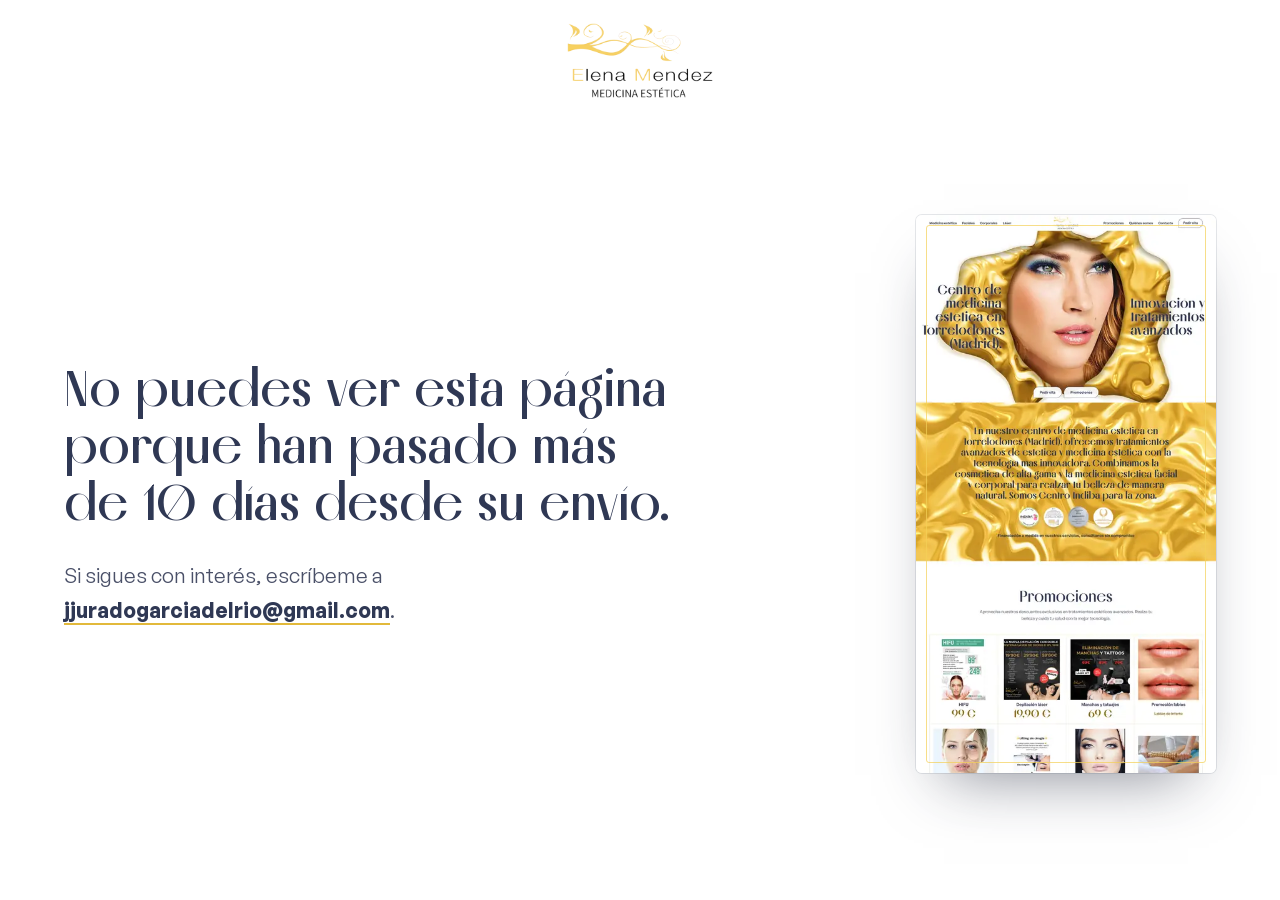
==== commit 26887fb3: "feat: v5 «Oro líquido» (ronda 5) — vuelta completa con su identidad y su SEO Hero de oro líquido en " ====
--- a/prototype/index.html
+++ b/prototype/index.html
@@ -14,7 +14,7 @@
 <meta property="og:locale" content="es_ES">
 <meta property="og:site_name" content="Elena Mendez Medicina Estética">
 <meta property="og:title" content="Centro de medicina estética en Torrelodones (Madrid). Cosmética avanzada">
-<meta property="og:description" content="El Centro Médico Estético Elena Méndez es un referente en la zona noroeste por la alta calidad de sus tratamientos médico estéticos y de belleza, el confort de sus instalaciones y la preparación de sus profesionales.">
+<meta property="og:description" content="Conoce nuestro centro de medicina estética en Torrelodones (Madrid). Tratamientos de medicina estética facial y corporal, así como cosmética de alta gama. Somos Centro Indiba para la zona.">
 <meta property="og:url" content="https://elenamendez-belleza.com/">
 <meta property="og:image" content="https://jjurado2026.github.io/elena-mendez-belleza/assets/img/hero-cara-1280.webp">
 <meta property="og:image:type" content="image/webp">
@@ -50,13 +50,13 @@
     setTimeout(function () { if (!window.EM) { d.classList.remove('anima'); d.classList.add('quieto'); } }, 4000);
   })(document.documentElement);
 </script>
-<link rel="preload" href="assets/fonts/gambetta.woff2" as="font" type="font/woff2" crossorigin>
-<link rel="preload" href="assets/fonts/urbanist.woff2" as="font" type="font/woff2" crossorigin>
-<link rel="preload" as="image" href="assets/img/hero-cara-1280.webp" imagesrcset="assets/img/hero-cara-640.webp 640w, assets/img/hero-cara-960.webp 960w, assets/img/hero-cara-1280.webp 1280w, assets/img/hero-cara-1600.webp 1600w, assets/img/hero-cara-2000.webp 2000w, assets/img/hero-cara-2560.webp 2560w" imagesizes="(min-aspect-ratio: 5/4) and (min-width: 640px) 175vh, 175vw" fetchpriority="high">
-<link rel="stylesheet" href="assets/css/base.css?v=7">
-<link rel="stylesheet" href="assets/css/home.css?v=7">
-<script src="assets/js/base.js?v=7" defer></script>
-<script src="assets/js/home.js?v=7" defer></script>
+<link rel="preload" href="assets/fonts/melodrama.woff2" as="font" type="font/woff2" crossorigin>
+<link rel="preload" href="assets/fonts/general-sans.woff2" as="font" type="font/woff2" crossorigin>
+<link rel="stylesheet" href="assets/css/base.css?v=14">
+<link rel="stylesheet" href="assets/css/home.css?v=14">
+<script src="assets/js/base.js?v=14" defer></script>
+<script src="assets/js/oro.js?v=14" defer></script>
+<script src="assets/js/home.js?v=14" defer></script>
 <script type="application/ld+json">
 {
   "@context": "https://schema.org",
@@ -64,7 +64,7 @@
   "@id": "https://elenamendez-belleza.com/#centro",
   "name": "Centro Médico Estético Elena Méndez",
   "alternateName": "Elena Mendez Medicina Estética",
-  "description": "Centro de medicina estética en Torrelodones (Madrid): tratamientos de medicina estética facial y corporal y cosmética de alta gama. Centro Indiba para la zona.",
+  "description": "Conoce nuestro centro de medicina estética en Torrelodones (Madrid). Tratamientos de medicina estética facial y corporal, así como cosmética de alta gama. Somos Centro Indiba para la zona.",
   "url": "https://elenamendez-belleza.com/",
   "image": "https://jjurado2026.github.io/elena-mendez-belleza/assets/img/hero-cara-1280.webp",
   "logo": "https://jjurado2026.github.io/elena-mendez-belleza/assets/img/logo-elena-mendez.png",
@@ -72,46 +72,13 @@
   "email": "elenamendez-belleza@hotmail.com",
   "address": { "@type": "PostalAddress", "streetAddress": "Calle Nogal 1, local 16", "addressLocality": "Torrelodones", "addressRegion": "Madrid", "postalCode": "28250", "addressCountry": "ES" },
   "geo": { "@type": "GeoCoordinates", "latitude": 40.5753666, "longitude": -3.9310869 },
-  "openingHoursSpecification": [
-    { "@type": "OpeningHoursSpecification", "dayOfWeek": ["Monday", "Tuesday", "Wednesday", "Thursday", "Friday"], "opens": "10:00", "closes": "20:00" },
-    { "@type": "OpeningHoursSpecification", "dayOfWeek": "Saturday", "opens": "10:00", "closes": "14:00" }
-  ],
   "areaServed": ["Torrelodones", "Hoyo de Manzanares", "Alpedrete", "Collado Mediano", "Moralzarzal", "Colmenarejo", "Galapagar", "Becerril de la Sierra", "Collado Villalba", "Guadarrama", "Navacerrada", "El Escorial", "Las Rozas"],
   "sameAs": ["https://www.instagram.com/elenamendezmedicinaestetica/", "https://www.facebook.com/Elenamendezbelleza/", "https://twitter.com/EMBELLEZA1"]
-}
-</script>
-<script type="application/ld+json">
-{
-  "@context": "https://schema.org",
-  "@type": "FAQPage",
-  "mainEntity": [
-    { "@type": "Question", "name": "¿Quién aplica los tratamientos de medicina estética?", "acceptedAnswer": { "@type": "Answer", "text": "Doctores de máxima confianza, avalados por un máster en medicina estética. Somos centro sanitario autorizado por la Consejería de Sanidad de la Comunidad de Madrid (SS01144)." } },
-    { "@type": "Question", "name": "¿Puedo financiar mi tratamiento?", "acceptedAnswer": { "@type": "Answer", "text": "Sí: tenemos financiación a medida en nuestros servicios. Consúltanos sin compromiso." } },
-    { "@type": "Question", "name": "¿La depilación láser sirve para mi tipo de piel?", "acceptedAnswer": { "@type": "Answer", "text": "Con nuestro doble sistema, láser de diodo SLD e IPL SHR, tratamos cualquier tipo de pelo y cualquier tipo de piel, incluso las pieles oscuras. Es indoloro y te permite tomar el sol en verano." } },
-    { "@type": "Question", "name": "¿Qué es Indiba Edna Pro Max?", "acceptedAnswer": { "@type": "Answer", "text": "Es la última tecnología de Indiba, «el Ferrari de Indiba»: tecnología premium y máxima potencia en menos tiempo. Somos Centro Indiba Profesional para la zona." } },
-    { "@type": "Question", "name": "¿Con qué marcas trabajáis?", "acceptedAnswer": { "@type": "Answer", "text": "Solo con primeras marcas. En alta cosmética: Carmen Navarro, BDR, Babor, Mesoestetic y Prodigy de Skeyndor, del que somos centro exclusivo." } },
-    { "@type": "Question", "name": "¿Hacéis programas para novias?", "acceptedAnswer": { "@type": "Answer", "text": "Sí: programas especiales para novias, en facial y en corporal, y precios especiales para madrinas y familiares. Aconsejamos reservar con tiempo para diseñar un plan a medida de tus necesidades y economía." } },
-    { "@type": "Question", "name": "¿Dónde estáis y cuándo abrís?", "acceptedAnswer": { "@type": "Answer", "text": "En la C/ Nogal 1, local 16, Torrelodones Pueblo, con entrada por la Avenida de Valladolid, al lado de Ibercaja. De lunes a viernes, de 10:00 a 20:00, y los sábados, de 10:00 a 14:00." } }
-  ]
 }
 </script>
 </head>
 <body>
 <a class="saltar" href="#contenido">Saltar al contenido</a>
-
-<!-- Barra superior: su frase de financiación, sus teléfonos y su correo -->
-<div class="barra-sup">
-  <div class="barra-sup__dentro">
-    <p class="barra-sup__lema"><svg class="icono" viewBox="0 0 32 32" aria-hidden="true"><use href="#i-plazos"/></svg><span>Financiación a medida en nuestros servicios, consúltanos sin compromiso</span></p>
-    <ul class="barra-sup__datos">
-      <li><a href="tel:+34918595382"><svg class="icono" viewBox="0 0 24 24" aria-hidden="true"><use href="#i-telefono"/></svg><span>91 859 53 82</span></a></li>
-      <li><a data-wa="Hola, me gustaría pedir cita." href="https://wa.me/34682937011" target="_blank" rel="noopener"><svg class="icono" viewBox="0 0 24 24" aria-hidden="true"><use href="#i-whatsapp"/></svg><span>682 937 011</span></a></li>
-      <li><a href="mailto:elenamendez-belleza@hotmail.com"><svg class="icono" viewBox="0 0 24 24" aria-hidden="true"><use href="#i-sobre"/></svg><span>elenamendez-belleza@hotmail.com</span></a></li>
-      <li><a href="https://www.instagram.com/elenamendezmedicinaestetica/" target="_blank" rel="noopener" aria-label="Instagram"><svg class="icono" viewBox="0 0 24 24" aria-hidden="true"><use href="#i-instagram"/></svg></a></li>
-      <li><a href="https://www.facebook.com/Elenamendezbelleza/" target="_blank" rel="noopener" aria-label="Facebook"><svg class="icono" viewBox="0 0 24 24" aria-hidden="true"><use href="#i-facebook"/></svg></a></li>
-    </ul>
-  </div>
-</div>
 
 <!-- ═══════════ Cabecera fija: logo centrado, tratamientos a un lado, el centro al otro ═══════════ -->
 <header class="cab" data-cab>
@@ -133,7 +100,7 @@
       <a class="cab__enlace" href="https://elenamendez-belleza.com/promociones/">Promociones</a>
       <a class="cab__enlace" href="https://elenamendez-belleza.com/quienes-somos/">Quiénes somos</a>
       <a class="cab__enlace" href="https://elenamendez-belleza.com/contacto/">Contacto</a>
-      <a class="boton boton--oro boton--cab" href="#cita"><svg class="icono" viewBox="0 0 24 24" aria-hidden="true"><use href="#i-sobre"/></svg><span>Pedir cita</span></a>
+      <a class="boton boton--cab" href="#cita"><span>Pedir cita</span></a>
     </nav>
     <a class="cab__llamar" href="tel:+34918595382" aria-label="Llamar al 91 859 53 82">
       <svg class="icono" viewBox="0 0 24 24" aria-hidden="true"><use href="#i-telefono"/></svg>
@@ -146,12 +113,12 @@
   <div class="menu-movil__dentro">
     <nav aria-label="Menú principal">
       <ul class="menu-movil__lista">
-        <li><a href="https://elenamendez-belleza.com/promociones/">Promociones</a></li>
+        <li><a href="https://elenamendez-belleza.com/quienes-somos/">Quiénes somos</a></li>
         <li><a href="https://elenamendez-belleza.com/servicios/">Medicina estética</a></li>
         <li><a href="https://elenamendez-belleza.com/faciales/">Faciales</a></li>
         <li><a href="https://elenamendez-belleza.com/corporales/">Corporales</a></li>
         <li><a href="https://elenamendez-belleza.com/depilacion-laser/">Depilación láser</a></li>
-        <li><a href="https://elenamendez-belleza.com/quienes-somos/">Quiénes somos</a></li>
+        <li><a href="https://elenamendez-belleza.com/promociones/">Promociones</a></li>
         <li><a href="https://elenamendez-belleza.com/contacto/">Contacto</a></li>
       </ul>
       <ul class="menu-movil__secundaria">
@@ -163,566 +130,319 @@
       </ul>
     </nav>
     <div class="menu-movil__pie">
-      <a class="boton boton--oro" href="#cita"><svg class="icono" viewBox="0 0 24 24" aria-hidden="true"><use href="#i-sobre"/></svg><span>Pedir cita</span></a>
-      <p class="menu-movil__datos"><a href="tel:+34918595382">91 859 53 82</a> y <a href="tel:+34682937011">682 937 011</a><br>Lunes a viernes, de 10:00 a 20:00. Sábado, de 10:00 a 14:00.</p>
+      <a class="boton" href="#cita"><span>Pedir cita</span></a>
+      <p class="menu-movil__datos"><a href="tel:+34918595382">91 859 53 82</a> / <a href="tel:+34682937011">682 937 011</a></p>
     </div>
   </div>
 </div>
 
 <main id="contenido">
 
-<!-- ═══════════ 1 · Hero: su cara, su titular y su descripción, y el buscador «¿Qué te gustaría mejorar?» ═══════════ -->
-<section class="hero entrando" aria-labelledby="hero-titulo" data-hero>
-  <div class="hero__visual">
-    <img class="hero__foto" src="assets/img/hero-cara-1280.webp" srcset="assets/img/hero-cara-640.webp 640w, assets/img/hero-cara-960.webp 960w, assets/img/hero-cara-1280.webp 1280w, assets/img/hero-cara-1600.webp 1600w, assets/img/hero-cara-2000.webp 2000w, assets/img/hero-cara-2560.webp 2560w" sizes="(min-aspect-ratio: 5/4) and (min-width: 640px) 175vh, 175vw" width="1600" height="835" alt="La imagen de marca de Elena Méndez: mujer de ojos verdes con sombra azul y melena ondulada" fetchpriority="high" decoding="async">
-  </div>
-  <div class="hero__dentro">
-    <div class="hero__texto">
-      <h1 class="hero__titulo" id="hero-titulo">Centro de medicina estética en Torrelodones (Madrid). Innovación y tratamientos avanzados</h1>
-      <p class="hero__entradilla">En nuestro centro de medicina estética en Torrelodones (Madrid), ofrecemos tratamientos avanzados de estética y medicina estética con la tecnología más innovadora. Combinamos la cosmética de alta gama y la medicina estética facial y corporal para realzar tu belleza de manera natural. Somos Centro Indiba para la zona.</p>
-
-      <div class="buscador" data-buscador>
-        <p class="buscador__pregunta" id="buscador-pregunta">¿Qué te gustaría mejorar?</p>
-        <ul class="buscador__opciones" aria-labelledby="buscador-pregunta">
-          <li><button class="ficha-redonda buscador__opcion" type="button" aria-pressed="false" data-mejora="arrugas"><svg class="icono" viewBox="0 0 24 24" aria-hidden="true"><use href="#m-arrugas"/></svg><span>Arrugas</span></button></li>
-          <li><button class="ficha-redonda buscador__opcion" type="button" aria-pressed="false" data-mejora="labios"><svg class="icono" viewBox="0 0 24 24" aria-hidden="true"><use href="#m-labios"/></svg><span>Labios</span></button></li>
-          <li><button class="ficha-redonda buscador__opcion" type="button" aria-pressed="false" data-mejora="flacidez"><svg class="icono" viewBox="0 0 24 24" aria-hidden="true"><use href="#m-flacidez"/></svg><span>Flacidez</span></button></li>
-          <li><button class="ficha-redonda buscador__opcion" type="button" aria-pressed="false" data-mejora="manchas"><svg class="icono" viewBox="0 0 24 24" aria-hidden="true"><use href="#m-manchas"/></svg><span>Manchas</span></button></li>
-          <li><button class="ficha-redonda buscador__opcion" type="button" aria-pressed="false" data-mejora="vello"><svg class="icono" viewBox="0 0 24 24" aria-hidden="true"><use href="#m-vello"/></svg><span>Vello</span></button></li>
-          <li><button class="ficha-redonda buscador__opcion" type="button" aria-pressed="false" data-mejora="silueta"><svg class="icono" viewBox="0 0 24 24" aria-hidden="true"><use href="#m-silueta"/></svg><span>Silueta</span></button></li>
-          <li><button class="ficha-redonda buscador__opcion" type="button" aria-pressed="false" data-mejora="piel"><svg class="icono" viewBox="0 0 24 24" aria-hidden="true"><use href="#m-piel"/></svg><span>Luminosidad</span></button></li>
-          <li><button class="ficha-redonda buscador__opcion" type="button" aria-pressed="false" data-mejora="bienestar"><svg class="icono" viewBox="0 0 24 24" aria-hidden="true"><use href="#m-bienestar"/></svg><span>Bienestar</span></button></li>
-        </ul>
-        <div class="buscador__respuesta" aria-live="polite" data-respuesta>
-          <div class="respuesta respuesta--inicio">
-            <p class="respuesta__titulo">Elige una, o empieza por las promociones del momento:</p>
-            <ul class="respuesta__lista">
-              <li class="respuesta__item">HIFU <b>desde 99 €</b></li>
-              <li class="respuesta__item">Depilación láser <b>desde 19,90 €</b></li>
-              <li class="respuesta__item">Manchas y tatuajes <b>desde 69 €</b></li>
-              <li class="respuesta__item">Labios <b>promoción del mes</b></li>
-            </ul>
-          </div>
-        </div>
-      </div>
-
-      <div class="acciones hero__acciones">
-        <a class="boton boton--oro" href="#cita" data-cita-hero><svg class="icono" viewBox="0 0 24 24" aria-hidden="true"><use href="#i-sobre"/></svg><span data-cita-hero-texto>Pedir cita</span></a>
-        <a class="boton" href="#promociones"><svg class="icono" viewBox="0 0 24 24" aria-hidden="true"><use href="#i-etiqueta"/></svg><span>Ver promociones</span></a>
-      </div>
-      <ul class="hero__confianza">
-        <li><a href="https://www.treatwell.es/establecimiento/centro-medico-estetico-elena-mendez/" target="_blank" rel="noopener"><span class="estrellas" aria-hidden="true"><svg viewBox="0 0 120 22"><use href="#i-estrellas"/></svg></span><span><strong>4,7</strong> en Treatwell (298 opiniones)</span></a></li>
-        <li><svg class="icono" viewBox="0 0 32 32" aria-hidden="true"><use href="#i-escudo"/></svg><span>Centro sanitario autorizado</span></li>
-        <li><svg class="icono" viewBox="0 0 24 24" aria-hidden="true"><use href="#i-calendario"/></svg><span>Desde 2014</span></li>
+<!-- ═══════════ 1 · Oro líquido: el oro se vierte y se abre alrededor de su cara; al bajar, inunda la pantalla
+     y deja su descripción, su financiación y sus insignias ═══════════ -->
+<div class="oro" data-oro>
+  <div class="oro__escena">
+    <canvas class="oro__lienzo" data-oro-lienzo aria-hidden="true"></canvas>
+    <img class="oro__foto" data-oro-foto src="assets/img/hero-cara-1600.webp" srcset="assets/img/hero-cara-960.webp 960w, assets/img/hero-cara-1600.webp 1600w" sizes="(min-width: 700px) 1600px, 960px" width="1600" height="835" alt="La imagen de marca de Elena Méndez: mujer de ojos verdes con sombra azul y melena ondulada" fetchpriority="high">
+    <section class="oro__hero" data-hero aria-labelledby="hero-titulo">
+      <h1 class="oro__titulo" id="hero-titulo"><span class="oro__t1" data-palabras>Centro de medicina estética en Torrelodones (Madrid).</span> <span class="oro__hueco" data-hueco aria-hidden="true"></span> <span class="oro__t2" data-palabras>Innovación&nbsp;y tratamientos avanzados</span></h1>
+      <div class="oro__acciones">
+        <a class="boton" href="#cita"><span>Pedir cita</span></a>
+        <a class="boton" href="#promociones"><span>Promociones</span></a>
+      </div>
+    </section>
+    <div class="oro__texto" data-oro-texto>
+      <p class="oro__descripcion">En nuestro centro de medicina estética en Torrelodones (Madrid), ofrecemos tratamientos avanzados de estética y medicina estética con la tecnología más innovadora. Combinamos la cosmética de alta gama y la medicina estética facial y corporal para realzar tu belleza de manera natural. Somos Centro Indiba para la zona.</p>
+      <ul class="oro__insignias" aria-label="Acreditaciones">
+        <li><img src="assets/img/insignia-indiba-200.webp" width="200" height="200" alt="Centro Indiba Profesional" loading="lazy" decoding="async"></li>
+        <li><img src="assets/img/insignia-capsula-200.webp" width="200" height="200" alt="La Cápsula del Tiempo" loading="lazy" decoding="async"></li>
+        <li><img src="assets/img/insignia-mesoestetic-200.webp" width="200" height="200" alt="Centro certificado en despigmentación Mesoestetic" loading="lazy" decoding="async"></li>
+        <li><img src="assets/img/insignia-premiados-200.webp" width="200" height="200" alt="Premiados por la Asociación Española de Profesionales de la Imagen" loading="lazy" decoding="async"></li>
       </ul>
-    </div>
-  </div>
-</section>
-
-<!-- ═══════════ 2 · Promociones: vales con su precio, todas a la vista; filtro por zona ═══════════ -->
+      <h3 class="oro__financia">Financiación a medida en nuestros servicios, consúltanos sin compromiso</h3>
+    </div>
+  </div>
+</div>
+
+<!-- ═══════════ 2 · Promociones: ocho a la vez. Al llegar, el oro se retira de cada una; con el cursor, vuelve desde él ═══════════ -->
 <section class="seccion promos" id="promociones" aria-labelledby="promos-titulo">
   <div class="contenedor">
-    <div class="promos__cabeza">
-      <div class="promos__titular">
-        <h2 class="titulo-2" id="promos-titulo">Promociones</h2>
-        <p class="sec-cabeza__texto">Aprovecha nuestros descuentos exclusivos en tratamientos estéticos avanzados. Realza tu belleza y cuida tu salud con la mejor tecnología.</p>
-      </div>
-      <div class="filtro" data-filtro>
-        <p class="filtro__cuantas" aria-live="polite" data-filtro-cuantas>9 promociones</p>
-        <ul class="filtro__opciones" aria-label="Filtrar promociones">
-          <li><button class="ficha-redonda filtro__opcion" type="button" aria-pressed="false" data-zona="rostro">Rostro</button></li>
-          <li><button class="ficha-redonda filtro__opcion" type="button" aria-pressed="false" data-zona="cuerpo">Cuerpo</button></li>
-          <li><button class="ficha-redonda filtro__opcion" type="button" aria-pressed="false" data-zona="laser">Láser</button></li>
-          <li><button class="ficha-redonda filtro__opcion" type="button" aria-pressed="false" data-zona="medicina">Medicina estética</button></li>
-        </ul>
-      </div>
-    </div>
-    <ul class="vales" data-vales data-bucle>
-      <li class="vale" data-zonas="rostro" data-revela style="--i: 0">
-        <article class="vale__tarjeta">
-          <div class="vale__medio"><span class="vale__foto"><img src="assets/img/nov-hifu-500.webp" srcset="assets/img/nov-hifu-500.webp 500w, assets/img/nov-hifu-800.webp 800w" sizes="(min-width: 600px) 180px, 34vw" width="800" height="1118" alt="Cartel de HIFU: rejuvenecimiento facial sin cirugía, una zona 99 € y facial completo 249 €" loading="lazy" decoding="async"></span></div>
-          <div class="vale__cuerpo">
-            <p class="vale__precio"><small>desde</small> 99 €</p>
-            <h3 class="vale__nombre"><a href="https://elenamendez-belleza.com/promociones/ifu-ultrasonido-focalizado-de-alta-intensidad/">HIFU</a></h3>
-            <p class="vale__linea">Rejuvenecimiento facial sin cirugía. Una zona, 99 €; facial completo, 249 €.</p>
-            <a class="boton boton--peque" href="#cita" data-cita="HIFU"><svg class="icono" viewBox="0 0 24 24" aria-hidden="true"><use href="#i-sobre"/></svg><span>Pedir cita</span></a>
-          </div>
-        </article>
-      </li>
-      <li class="vale" data-zonas="laser cuerpo" data-revela style="--i: 1">
-        <article class="vale__tarjeta">
-          <div class="vale__medio"><span class="vale__foto"><img src="assets/img/nov-depilacion-480.webp" srcset="assets/img/nov-depilacion-480.webp 480w, assets/img/nov-depilacion-759.webp 759w" sizes="(min-width: 600px) 180px, 34vw" width="759" height="829" alt="Cartel de depilación con doble sistema, láser de diodo e IPL SHR, con sus precios por zona" loading="lazy" decoding="async"></span></div>
-          <div class="vale__cuerpo">
-            <p class="vale__precio"><small>desde</small> 19,90 €</p>
-            <h3 class="vale__nombre"><a href="https://elenamendez-belleza.com/promociones/laser-de-diodo-sld-para-depilacion-e-ipl-shr/">Depilación láser</a></h3>
-            <p class="vale__linea">Diodo SLD e IPL SHR: cualquier tipo de pelo y de piel. Zona pequeña, 19,90 €.</p>
-            <a class="boton boton--peque" href="#cita" data-cita="Depilación láser"><svg class="icono" viewBox="0 0 24 24" aria-hidden="true"><use href="#i-sobre"/></svg><span>Pedir cita</span></a>
-          </div>
-        </article>
-      </li>
-      <li class="vale" data-zonas="laser rostro" data-revela style="--i: 2">
-        <article class="vale__tarjeta">
-          <div class="vale__medio"><span class="vale__foto"><img src="assets/img/nov-manchas-480.webp" srcset="assets/img/nov-manchas-480.webp 480w, assets/img/nov-manchas-717.webp 717w" sizes="(min-width: 600px) 180px, 34vw" width="717" height="738" alt="Cartel del nanoláser STP para eliminar manchas y tatuajes, con sus precios por zona" loading="lazy" decoding="async"></span></div>
-          <div class="vale__cuerpo">
-            <p class="vale__precio"><small>desde</small> 69 €</p>
-            <h3 class="vale__nombre"><a href="https://elenamendez-belleza.com/promociones/nanolaser-stp-eliminacion-manchas-y-tatuajes/">Manchas y tatuajes</a></h3>
-            <p class="vale__linea">Nanoláser STP y láser ND-YAG. Zona pequeña, 69 €; mediana, 89 €; grande, 119 €.</p>
-            <a class="boton boton--peque" href="#cita" data-cita="Manchas y tatuajes"><svg class="icono" viewBox="0 0 24 24" aria-hidden="true"><use href="#i-sobre"/></svg><span>Pedir cita</span></a>
-          </div>
-        </article>
-      </li>
-      <li class="vale" data-zonas="rostro medicina" data-revela style="--i: 3">
-        <article class="vale__tarjeta">
-          <div class="vale__medio"><span class="vale__foto"><img src="assets/img/nov-labios-480.webp" srcset="assets/img/nov-labios-480.webp 480w, assets/img/nov-labios-811.webp 811w" sizes="(min-width: 600px) 180px, 34vw" width="811" height="811" alt="Labios antes y después de un relleno con ácido hialurónico" loading="lazy" decoding="async"></span></div>
-          <div class="vale__cuerpo">
-            <p class="vale__gancho">Promoción del mes</p>
-            <h3 class="vale__nombre"><a href="https://elenamendez-belleza.com/promociones/promocion-labios/">Promoción labios</a></h3>
-            <p class="vale__linea">Labios de infarto: relleno de labios. Información en el centro para la promoción del mes.</p>
-            <a class="boton boton--peque" href="#cita" data-cita="Promoción labios"><svg class="icono" viewBox="0 0 24 24" aria-hidden="true"><use href="#i-sobre"/></svg><span>Pedir cita</span></a>
-          </div>
-        </article>
-      </li>
-      <li class="vale" data-zonas="rostro medicina" data-revela style="--i: 4">
-        <article class="vale__tarjeta">
-          <div class="vale__medio"><span class="vale__foto"><img src="assets/img/promo-dermapen-402.webp" srcset="assets/img/promo-dermapen-402.webp 402w, assets/img/promo-dermapen-804.webp 804w" sizes="(min-width: 600px) 180px, 34vw" width="804" height="1352" alt="Cartel «Lifting sin cirugía»: Dermapen más Indiba, rejuvenecimiento facial en una sesión" loading="lazy" decoding="async"></span></div>
-          <div class="vale__cuerpo">
-            <p class="vale__gancho">Novedad</p>
-            <h3 class="vale__nombre"><a href="https://elenamendez-belleza.com/promociones/novedad-espectacular-e-inmediato-dermapenindiba/">Dermapen + Indiba</a></h3>
-            <p class="vale__linea">Lifting sin cirugía en una sola sesión: rellena pequeñas arrugas, reafirma e ilumina.</p>
-            <a class="boton boton--peque" href="#cita" data-cita="Dermapen + Indiba"><svg class="icono" viewBox="0 0 24 24" aria-hidden="true"><use href="#i-sobre"/></svg><span>Pedir cita</span></a>
-          </div>
-        </article>
-      </li>
-      <li class="vale" data-zonas="rostro" data-revela style="--i: 5">
-        <article class="vale__tarjeta">
-          <div class="vale__medio"><span class="vale__foto"><img src="assets/img/promo-peelings-400.webp" srcset="assets/img/promo-peelings-400.webp 400w, assets/img/promo-peelings-800.webp 800w" sizes="(min-width: 600px) 180px, 34vw" width="800" height="800" alt="Rostro de mujer con la piel renovada tras un peeling" loading="lazy" decoding="async"></span></div>
-          <div class="vale__cuerpo">
-            <p class="vale__gancho">Mesoestetic</p>
-            <h3 class="vale__nombre"><a href="https://elenamendez-belleza.com/promociones/es-tiempo-de-peelings/">Es tiempo de peelings</a></h3>
-            <p class="vale__linea">Una sesión de renovación facial con Mesoestetic, la firma líder mundial en peelings.</p>
-            <a class="boton boton--peque" href="#cita" data-cita="Es tiempo de peelings"><svg class="icono" viewBox="0 0 24 24" aria-hidden="true"><use href="#i-sobre"/></svg><span>Pedir cita</span></a>
-          </div>
-        </article>
-      </li>
-      <li class="vale" data-zonas="rostro" data-revela style="--i: 6">
-        <article class="vale__tarjeta">
-          <div class="vale__medio"><span class="vale__foto"><img src="assets/img/nov-capsula-315.webp" srcset="assets/img/nov-capsula-315.webp 315w, assets/img/nov-capsula-630.webp 630w" sizes="(min-width: 600px) 180px, 34vw" width="630" height="774" alt="La Cápsula del Tiempo de BDR: el rostro de hace años en 60 minutos" loading="lazy" decoding="async"></span></div>
-          <div class="vale__cuerpo">
-            <p class="vale__gancho">Exclusiva en la zona</p>
-            <h3 class="vale__nombre"><a href="https://elenamendez-belleza.com/promociones/promocion-nueva-2/">La Cápsula del Tiempo</a></h3>
-            <p class="vale__linea">Dermacéutica alemana: el aspecto de hace años en 60 minutos y sin cirugía.</p>
-            <a class="boton boton--peque" href="#cita" data-cita="La Cápsula del Tiempo"><svg class="icono" viewBox="0 0 24 24" aria-hidden="true"><use href="#i-sobre"/></svg><span>Pedir cita</span></a>
-          </div>
-        </article>
-      </li>
-      <li class="vale" data-zonas="cuerpo" data-revela style="--i: 7">
-        <article class="vale__tarjeta">
-          <div class="vale__medio"><span class="vale__foto"><img src="assets/img/promo-bodyshock-480.webp" srcset="assets/img/promo-bodyshock-480.webp 480w, assets/img/promo-bodyshock-720.webp 720w" sizes="(min-width: 600px) 180px, 34vw" width="720" height="720" alt="Cartel de Bodyshock de Mesoestetic con sus productos" loading="lazy" decoding="async"></span></div>
-          <div class="vale__cuerpo">
-            <p class="vale__gancho">4 + 4 sesiones</p>
-            <h3 class="vale__nombre"><a href="https://elenamendez-belleza.com/promociones/bodyshock-mesoestetic-dinamita-para-la-grasa/">Bodyshock de Mesoestetic</a></h3>
-            <p class="vale__linea">Dinamita para la grasa: 4 sesiones de Bodyshock y 4 de cavitación para tus zonas conflictivas.</p>
-            <a class="boton boton--peque" href="#cita" data-cita="Bodyshock de Mesoestetic"><svg class="icono" viewBox="0 0 24 24" aria-hidden="true"><use href="#i-sobre"/></svg><span>Pedir cita</span></a>
-          </div>
-        </article>
-      </li>
-      <li class="vale" data-zonas="cuerpo" data-revela style="--i: 8">
-        <article class="vale__tarjeta">
-          <div class="vale__medio"><span class="vale__foto"><img src="assets/img/promo-madero-652.webp" srcset="assets/img/promo-madero-652.webp 652w, assets/img/promo-madero-1000.webp 1000w" sizes="(min-width: 600px) 180px, 34vw" width="1000" height="767" alt="Sesión de maderoterapia en las piernas con un rodillo de madera" loading="lazy" decoding="async"></span></div>
-          <div class="vale__cuerpo">
-            <p class="vale__gancho">Técnica natural</p>
-            <h3 class="vale__nombre"><a href="https://elenamendez-belleza.com/promociones/maderoterapia/">Maderoterapia</a></h3>
-            <p class="vale__linea">Masaje vigoroso con instrumentos de madera, de origen oriental, con fines estéticos y de salud.</p>
-            <a class="boton boton--peque" href="#cita" data-cita="Maderoterapia"><svg class="icono" viewBox="0 0 24 24" aria-hidden="true"><use href="#i-sobre"/></svg><span>Pedir cita</span></a>
-          </div>
-        </article>
+    <div class="cabeza">
+      <h2 class="titulo-2" id="promos-titulo">Promociones</h2>
+      <p class="cabeza__texto">Aprovecha nuestros descuentos exclusivos en tratamientos estéticos avanzados. Realza tu belleza y cuida tu salud con la mejor tecnología.</p>
+    </div>
+    <ul class="promos__rejilla" data-promos>
+      <li class="promo" style="--i: 0">
+        <div class="promo__medio"><img src="assets/img/nov-hifu-500.webp" srcset="assets/img/nov-hifu-500.webp 500w, assets/img/nov-hifu-800.webp 800w" sizes="(min-width: 1000px) 20vw, 45vw" width="800" height="1118" alt="Cartel de HIFU: rejuvenecimiento facial sin cirugía, una zona 99 € y facial completo 249 €" loading="lazy" decoding="async"></div>
+        <h3 class="promo__nombre"><a href="https://elenamendez-belleza.com/promociones/ifu-ultrasonido-focalizado-de-alta-intensidad/">HIFU</a></h3>
+        <p class="promo__precio">99 €</p>
+        <div class="promo__oro" aria-hidden="true"><i></i><i></i><i></i></div>
+        <div class="promo__detalle"><p>Rejuvenecimiento facial sin cirugía definitivo. Elimina las arrugas, eleva el contorno facial, rejuvenece la piel. Una zona, 99 €; facial completo, 249 €.</p><a class="boton boton--peque" href="#cita" data-cita="HIFU"><span>Pedir cita</span></a><a class="enlace" href="https://elenamendez-belleza.com/promociones/ifu-ultrasonido-focalizado-de-alta-intensidad/">Leer más<span class="visual-oculto"> sobre HIFU</span></a></div>
+      </li>
+      <li class="promo" style="--i: 1">
+        <div class="promo__medio"><img src="assets/img/nov-depilacion-480.webp" srcset="assets/img/nov-depilacion-480.webp 480w, assets/img/nov-depilacion-759.webp 759w" sizes="(min-width: 1000px) 20vw, 45vw" width="759" height="829" alt="Cartel de depilación con doble sistema, láser de diodo e IPL SHR, con sus precios por zona" loading="lazy" decoding="async"></div>
+        <h3 class="promo__nombre"><a href="https://elenamendez-belleza.com/promociones/nueva-depilacion-con-doble-sistema-laser-e-ipl-shr/">Depilación láser</a></h3>
+        <p class="promo__precio">19,90 €</p>
+        <div class="promo__oro" aria-hidden="true"><i></i><i></i><i></i></div>
+        <div class="promo__detalle"><p>Máxima eficacia al disponer de estas dos tecnologías que abarcan todo tipo de vello en todo tipo de pieles.</p><a class="boton boton--peque" href="#cita" data-cita="Depilación láser"><span>Pedir cita</span></a><a class="enlace" href="https://elenamendez-belleza.com/promociones/nueva-depilacion-con-doble-sistema-laser-e-ipl-shr/">Leer más<span class="visual-oculto"> sobre la depilación láser</span></a></div>
+      </li>
+      <li class="promo" style="--i: 2">
+        <div class="promo__medio"><img src="assets/img/nov-manchas-480.webp" srcset="assets/img/nov-manchas-480.webp 480w, assets/img/nov-manchas-717.webp 717w" sizes="(min-width: 1000px) 20vw, 45vw" width="717" height="738" alt="Cartel del nanoláser STP para eliminar manchas y tatuajes, con sus precios por zona" loading="lazy" decoding="async"></div>
+        <h3 class="promo__nombre"><a href="https://elenamendez-belleza.com/promociones/nanolaser-stp-eliminacion-manchas-y-tatuajes/">Manchas y tatuajes</a></h3>
+        <p class="promo__precio">69 €</p>
+        <div class="promo__oro" aria-hidden="true"><i></i><i></i><i></i></div>
+        <div class="promo__detalle"><p>La tecnología más innovadora para eliminar tatuajes, peeling facial completo con carbono activo y eliminar manchas.</p><a class="boton boton--peque" href="#cita" data-cita="Manchas y tatuajes"><span>Pedir cita</span></a><a class="enlace" href="https://elenamendez-belleza.com/promociones/nanolaser-stp-eliminacion-manchas-y-tatuajes/">Leer más<span class="visual-oculto"> sobre manchas y tatuajes</span></a></div>
+      </li>
+      <li class="promo" style="--i: 3">
+        <div class="promo__medio"><img src="assets/img/nov-labios-480.webp" srcset="assets/img/nov-labios-480.webp 480w, assets/img/nov-labios-811.webp 811w" sizes="(min-width: 1000px) 20vw, 45vw" width="811" height="811" alt="Labios antes y después de un relleno con ácido hialurónico" loading="lazy" decoding="async"></div>
+        <h3 class="promo__nombre"><a href="https://elenamendez-belleza.com/promociones/promocion-labios/">Promoción labios</a></h3>
+        <p class="promo__precio promo__precio--texto">Labios de infarto</p>
+        <div class="promo__oro" aria-hidden="true"><i></i><i></i><i></i></div>
+        <div class="promo__detalle"><p>Labios de infarto. Relleno de labios: información en el centro para promoción del mes.</p><a class="boton boton--peque" href="#cita" data-cita="Promoción labios"><span>Pedir cita</span></a><a class="enlace" href="https://elenamendez-belleza.com/promociones/promocion-labios/">Leer más<span class="visual-oculto"> sobre la promoción de labios</span></a></div>
+      </li>
+      <li class="promo" style="--i: 4">
+        <div class="promo__medio"><img src="assets/img/promo-peelings-400.webp" srcset="assets/img/promo-peelings-400.webp 400w, assets/img/promo-peelings-800.webp 800w" sizes="(min-width: 1000px) 20vw, 45vw" width="800" height="800" alt="Rostro de mujer con la piel renovada tras un peeling" loading="lazy" decoding="async"></div>
+        <h3 class="promo__nombre"><a href="https://elenamendez-belleza.com/promociones/es-tiempo-de-peelings/">Es tiempo de peelings</a></h3>
+        <p class="promo__precio promo__precio--texto">Mesoestetic</p>
+        <div class="promo__oro" aria-hidden="true"><i></i><i></i><i></i></div>
+        <div class="promo__detalle"><p>Disfruta de una sesión de renovación facial en nuestro centro médico, con la firma líder mundial en peelings Mesoestetic.</p><a class="boton boton--peque" href="#cita" data-cita="Es tiempo de peelings"><span>Pedir cita</span></a><a class="enlace" href="https://elenamendez-belleza.com/promociones/es-tiempo-de-peelings/">Leer más<span class="visual-oculto"> sobre los peelings</span></a></div>
+      </li>
+      <li class="promo" style="--i: 5">
+        <div class="promo__medio"><img src="assets/img/promo-dermapen-402.webp" srcset="assets/img/promo-dermapen-402.webp 402w, assets/img/promo-dermapen-804.webp 804w" sizes="(min-width: 1000px) 20vw, 45vw" width="804" height="1352" alt="Cartel «Lifting sin cirugía»: Dermapen más Indiba, rejuvenecimiento facial en una sesión" loading="lazy" decoding="async"></div>
+        <h3 class="promo__nombre"><a href="https://elenamendez-belleza.com/promociones/novedad-espectacular-e-inmediato-dermapenindiba/">Dermapen + Indiba</a></h3>
+        <p class="promo__precio promo__precio--texto">Novedad</p>
+        <div class="promo__oro" aria-hidden="true"><i></i><i></i><i></i></div>
+        <div class="promo__detalle"><p>La combinación de dermapen con principio activo médico estético más radiofrecuencia Indiba permite en una sola sesión resultados espectaculares para el rejuvenecimiento de la piel.</p><a class="boton boton--peque" href="#cita" data-cita="Dermapen + Indiba"><span>Pedir cita</span></a><a class="enlace" href="https://elenamendez-belleza.com/promociones/novedad-espectacular-e-inmediato-dermapenindiba/">Leer más<span class="visual-oculto"> sobre Dermapen más Indiba</span></a></div>
+      </li>
+      <li class="promo" style="--i: 6">
+        <div class="promo__medio"><img src="assets/img/nov-capsula-315.webp" srcset="assets/img/nov-capsula-315.webp 315w, assets/img/nov-capsula-630.webp 630w" sizes="(min-width: 1000px) 20vw, 45vw" width="630" height="774" alt="La Cápsula del Tiempo de BDR: el rostro de hace años en 60 minutos" loading="lazy" decoding="async"></div>
+        <h3 class="promo__nombre"><a href="https://elenamendez-belleza.com/promociones/promocion-nueva-2/">La Cápsula del Tiempo</a></h3>
+        <p class="promo__precio promo__precio--texto">Exclusividad para la zona</p>
+        <div class="promo__oro" aria-hidden="true"><i></i><i></i><i></i></div>
+        <div class="promo__detalle"><p>Tenemos la exclusividad para la zona de este innovador tratamiento de dermacéutica alemana.</p><a class="boton boton--peque" href="#cita" data-cita="La Cápsula del Tiempo"><span>Pedir cita</span></a><a class="enlace" href="https://elenamendez-belleza.com/promociones/promocion-nueva-2/">Leer más<span class="visual-oculto"> sobre La Cápsula del Tiempo</span></a></div>
+      </li>
+      <li class="promo" style="--i: 7">
+        <div class="promo__medio"><img src="assets/img/promo-madero-652.webp" srcset="assets/img/promo-madero-652.webp 652w, assets/img/promo-madero-1000.webp 1000w" sizes="(min-width: 1000px) 20vw, 45vw" width="1000" height="767" alt="Sesión de maderoterapia en las piernas con un rodillo de madera" loading="lazy" decoding="async"></div>
+        <h3 class="promo__nombre"><a href="https://elenamendez-belleza.com/promociones/maderoterapia/">Maderoterapia</a></h3>
+        <p class="promo__precio promo__precio--texto">Técnica natural</p>
+        <div class="promo__oro" aria-hidden="true"><i></i><i></i><i></i></div>
+        <div class="promo__detalle"><p>Técnica natural de origen oriental que se utiliza tanto con fines estéticos como de salud: un vigoroso masaje con instrumentos de madera.</p><a class="boton boton--peque" href="#cita" data-cita="Maderoterapia"><span>Pedir cita</span></a><a class="enlace" href="https://elenamendez-belleza.com/promociones/maderoterapia/">Leer más<span class="visual-oculto"> sobre la maderoterapia</span></a></div>
       </li>
     </ul>
-    <div class="promos__pie">
-      <p class="financia"><svg class="icono" viewBox="0 0 32 32" aria-hidden="true"><use href="#i-plazos"/></svg><span>Financiación a medida en nuestros servicios, consúltanos sin compromiso.</span></p>
-      <a class="boton" href="https://elenamendez-belleza.com/promociones/"><svg class="icono" viewBox="0 0 24 24" aria-hidden="true"><use href="#i-etiqueta"/></svg><span>Ver todas las promociones</span></a>
-    </div>
-  </div>
-</section>
-
-<!-- ═══════════ 3 · Novedades: el fichero. Cada novedad, una ficha que se da la vuelta hacia delante ═══════════ -->
-<section class="seccion novedades" id="novedades" aria-labelledby="nov-titulo">
-  <div class="contenedor novedades__rejilla">
-    <div class="novedades__cabeza">
-      <h2 class="titulo-2" id="nov-titulo">Novedades</h2>
-      <p class="sec-cabeza__texto">La tecnología más innovadora, aquí, en Torrelodones: lo último que ha llegado al centro.</p>
-      <div class="novedades__indice" role="tablist" aria-label="Novedades" data-fichero-indice>
-        <button class="novedades__pestana" type="button" role="tab" id="nt-indiba" aria-controls="nf-indiba" aria-selected="true"><span class="novedades__cuando">Mayo de 2026</span><span class="novedades__nombre">Indiba Edna Pro Max</span></button>
-        <button class="novedades__pestana" type="button" role="tab" id="nt-endolift" aria-controls="nf-endolift" aria-selected="false" tabindex="-1"><span class="novedades__cuando">Octubre de 2025</span><span class="novedades__nombre">Endolift</span></button>
-        <button class="novedades__pestana" type="button" role="tab" id="nt-exosomas" aria-controls="nf-exosomas" aria-selected="false" tabindex="-1"><span class="novedades__cuando">Febrero de 2025</span><span class="novedades__nombre">Exosomas</span></button>
-      </div>
-    </div>
-    <div class="fichero" data-fichero>
-      <article class="ficha es-activa" id="nf-indiba" role="tabpanel" aria-labelledby="nt-indiba">
-        <div class="ficha__medio" style="--fondo: url('../img/nov-indiba-480.webp')"><video data-video muted loop playsinline preload="none" poster="assets/img/nov-indiba-960.webp" width="960" height="540" aria-label="El aparato Indiba Edna Pro Max, en su vídeo"><source src="assets/video/indiba-edna-pro-max.mp4" type="video/mp4"></video></div>
-        <div class="ficha__texto">
-          <h3 class="ficha__nombre">Indiba Edna Pro Max</h3>
-          <p class="ficha__linea">El Ferrari de Indiba: tecnología premium y máxima potencia en menos tiempo. Somos Centro Indiba Profesional para la zona.</p>
-          <div class="acciones"><a class="boton boton--oro boton--peque" href="#cita" data-cita="Indiba Edna Pro Max"><svg class="icono" viewBox="0 0 24 24" aria-hidden="true"><use href="#i-sobre"/></svg><span>Pedir cita</span></a><a class="enlace" href="https://elenamendez-belleza.com/promociones/nuevo-indiba-edna-pro-max-el-ferrari-de-indiba/">Más información<span class="visual-oculto"> sobre Indiba Edna Pro Max</span></a></div>
+    <div class="cabeza cabeza--pie">
+      <a class="boton" href="https://elenamendez-belleza.com/promociones/"><span>Ver todas las promociones</span></a>
+    </div>
+  </div>
+</section>
+
+<!-- ═══════════ 3 · Novedades: la palabra lleva dentro el vídeo; al bajar, se entra por sus letras hasta llenar la pantalla ═══════════ -->
+<section class="nov" id="novedades" aria-labelledby="nov-titulo" data-nov>
+  <div class="nov__fijo">
+    <div class="nov__pista" data-nov-pista>
+      <article class="nov__panel">
+        <video class="nov__video nov__video--lleno" data-video muted loop playsinline preload="metadata" poster="assets/img/nov-indiba-960.webp" aria-label="El aparato Indiba Edna Pro Max, en su vídeo"><source src="assets/video/indiba-edna-pro-max.mp4" type="video/mp4"></video>
+        <div class="nov__texto">
+          <h3 class="nov__nombre">Indiba Edna Pro Max. El Ferrari de Indiba</h3>
+          <p>Tecnología Premium, máxima potencia y efectividad del mercado. Menos tiempo + resultados.</p>
+          <div class="nov__acciones"><a class="boton boton--claro" href="#cita" data-cita="Indiba Edna Pro Max"><span>Pedir cita</span></a><a class="enlace enlace--claro" href="https://elenamendez-belleza.com/promociones/nuevo-indiba-edna-pro-max-el-ferrari-de-indiba/">Leer más<span class="visual-oculto"> sobre Indiba Edna Pro Max</span></a></div>
         </div>
       </article>
-      <article class="ficha" id="nf-endolift" role="tabpanel" aria-labelledby="nt-endolift">
-        <div class="ficha__medio" style="--fondo: url('../img/nov-endolift-360.webp')"><video data-video muted loop playsinline preload="none" poster="assets/img/nov-endolift-540.webp" width="540" height="960" aria-label="Un tratamiento de Endolift en su cabina"><source src="assets/video/endolift.mp4" type="video/mp4"></video></div>
-        <div class="ficha__texto">
-          <h3 class="ficha__nombre">Endolift</h3>
-          <p class="ficha__linea">Rejuvenecimiento facial y corporal sin cirugía: un láser bajo la piel que tensa, reafirma y disuelve pequeños cúmulos de grasa. Sin baja.</p>
-          <div class="acciones"><a class="boton boton--oro boton--peque" href="#cita" data-cita="Endolift"><svg class="icono" viewBox="0 0 24 24" aria-hidden="true"><use href="#i-sobre"/></svg><span>Pedir cita</span></a><a class="enlace" href="https://elenamendez-belleza.com/promociones/endolift-rejuvenecimiento-facial-y-corporal-sin-cirugia/">Más información<span class="visual-oculto"> sobre Endolift</span></a></div>
+      <article class="nov__panel">
+        <div class="nov__fondo" style="background-image: url('assets/img/nov-endolift-360.webp')"></div>
+        <video class="nov__video" data-video muted loop playsinline preload="none" poster="assets/img/nov-endolift-540.webp" aria-label="Un tratamiento de Endolift en su cabina"><source src="assets/video/endolift.mp4" type="video/mp4"></video>
+        <div class="nov__texto">
+          <h3 class="nov__nombre">Endolift. Rejuvenecimiento facial y corporal sin cirugía</h3>
+          <p>Tratamiento de medicina estética no quirúrgico que utiliza microfibra óptica para aplicar energía láser directamente bajo la piel.</p>
+          <div class="nov__acciones"><a class="boton boton--claro" href="#cita" data-cita="Endolift"><span>Pedir cita</span></a><a class="enlace enlace--claro" href="https://elenamendez-belleza.com/promociones/endolift-rejuvenecimiento-facial-y-corporal-sin-cirugia/">Leer más<span class="visual-oculto"> sobre Endolift</span></a></div>
         </div>
       </article>
-      <article class="ficha" id="nf-exosomas" role="tabpanel" aria-labelledby="nt-exosomas">
-        <div class="ficha__medio" style="--fondo: url('../img/nov-exosomas-368.webp')"><img src="assets/img/nov-exosomas-736.webp" srcset="assets/img/nov-exosomas-368.webp 368w, assets/img/nov-exosomas-736.webp 736w" sizes="(min-width: 1000px) 30vw, 80vw" width="736" height="742" alt="Exosomas: medicina regenerativa para la piel" loading="lazy" decoding="async"></div>
-        <div class="ficha__texto">
-          <h3 class="ficha__nombre">Exosomas</h3>
-          <p class="ficha__linea">Medicina regenerativa: estimulan el colágeno y la elastina para una piel más firme, hidratada y luminosa.</p>
-          <div class="acciones"><a class="boton boton--oro boton--peque" href="#cita" data-cita="Exosomas"><svg class="icono" viewBox="0 0 24 24" aria-hidden="true"><use href="#i-sobre"/></svg><span>Pedir cita</span></a><a class="enlace" href="https://elenamendez-belleza.com/promociones/exosomas-medicina-regenerativa/">Más información<span class="visual-oculto"> sobre los exosomas</span></a></div>
+      <article class="nov__panel">
+        <div class="nov__fondo" style="background-image: url('assets/img/nov-exosomas-368.webp')"></div>
+        <img class="nov__video" src="assets/img/nov-exosomas-736.webp" srcset="assets/img/nov-exosomas-368.webp 368w, assets/img/nov-exosomas-736.webp 736w" sizes="80vh" width="736" height="742" alt="Exosomas: medicina regenerativa para la piel" loading="lazy" decoding="async">
+        <div class="nov__texto">
+          <h3 class="nov__nombre">Exosomas. Medicina regenerativa</h3>
+          <p>Lo último en medicina regenerativa son los exosomas. Tienen efectos regenerativos y rejuvenecedores.</p>
+          <div class="nov__acciones"><a class="boton boton--claro" href="#cita" data-cita="Exosomas"><span>Pedir cita</span></a><a class="enlace enlace--claro" href="https://elenamendez-belleza.com/promociones/exosomas-medicina-regenerativa/">Leer más<span class="visual-oculto"> sobre los exosomas</span></a></div>
         </div>
       </article>
     </div>
-  </div>
-</section>
-
-<!-- ═══════════ 4 · Tratamientos y servicios: sus siete páginas en un mosaico; debajo, su lista y sus poblaciones (SEO) ═══════════ -->
+    <div class="nov__mascara" data-nov-mascara aria-hidden="true"><span class="nov__palabra">Nove<b data-nov-letra>d</b>ades</span></div>
+    <h2 class="visual-oculto" id="nov-titulo">Novedades</h2>
+  </div>
+</section>
+
+<!-- ═══════════ 4 · Tratamientos y servicios: la rueda con sus siete páginas, su foto a un lado y su texto al otro ═══════════ -->
 <section class="seccion servicios" id="tratamientos" aria-labelledby="serv-titulo">
   <div class="contenedor">
-    <div class="sec-cabeza sec-cabeza--fila servicios__cabeza">
+    <div class="cabeza">
       <h2 class="titulo-2" id="serv-titulo">Tratamientos y servicios de medicina estética avanzada en Torrelodones (Madrid)</h2>
-      <p class="sec-cabeza__texto">Medicina estética integral con tratamientos faciales y corporales personalizados.</p>
-    </div>
-    <ul class="mosaico">
-      <li class="pieza pieza--grande" data-revela style="--i: 0"><a class="pieza__enlace" href="https://elenamendez-belleza.com/servicios/">
-        <img class="pieza__foto" src="assets/img/cat-medicina-745.webp" srcset="assets/img/cat-medicina-400.webp 400w, assets/img/cat-medicina-745.webp 745w" sizes="(min-width: 1000px) 55vw, 82vw" width="745" height="478" alt="" loading="lazy" decoding="async">
-        <span class="pieza__texto"><span class="pieza__nombre">Medicina estética</span><span class="pieza__lista">Arrugas dinámicas, ácido hialurónico, ojeras, óvalo facial e hilos tensores. Por doctores avalados por un máster en medicina estética.</span></span>
-        <span class="pieza__flecha" aria-hidden="true"><svg class="icono" viewBox="0 0 24 24"><use href="#i-derecha"/></svg></span></a></li>
-      <li class="pieza" data-revela style="--i: 1"><a class="pieza__enlace" href="https://elenamendez-belleza.com/faciales/">
-        <img class="pieza__foto" src="assets/img/cat-faciales-1000.webp" srcset="assets/img/cat-faciales-500.webp 500w, assets/img/cat-faciales-1000.webp 1000w" sizes="(min-width: 1000px) 40vw, 82vw" width="1000" height="650" alt="" loading="lazy" decoding="async">
-        <span class="pieza__texto"><span class="pieza__nombre">Faciales</span><span class="pieza__lista">Indiba facial, mesoterapia, radiofrecuencia y peelings.</span></span>
-        <span class="pieza__flecha" aria-hidden="true"><svg class="icono" viewBox="0 0 24 24"><use href="#i-derecha"/></svg></span></a></li>
-      <li class="pieza" data-revela style="--i: 2"><a class="pieza__enlace" href="https://elenamendez-belleza.com/corporales/">
-        <img class="pieza__foto" src="assets/img/cat-corporales-1140.webp" srcset="assets/img/cat-corporales-570.webp 570w, assets/img/cat-corporales-1140.webp 1140w" sizes="(min-width: 1000px) 40vw, 82vw" width="1140" height="600" alt="" loading="lazy" decoding="async">
-        <span class="pieza__texto"><span class="pieza__nombre">Corporales</span><span class="pieza__lista">Ultracavitación, presoterapia, Bodyshock y maderoterapia.</span></span>
-        <span class="pieza__flecha" aria-hidden="true"><svg class="icono" viewBox="0 0 24 24"><use href="#i-derecha"/></svg></span></a></li>
-      <li class="pieza" data-revela style="--i: 3"><a class="pieza__enlace" href="https://elenamendez-belleza.com/depilacion-laser/">
-        <img class="pieza__foto" src="assets/img/cat-laser-1140.webp" srcset="assets/img/cat-laser-570.webp 570w, assets/img/cat-laser-1140.webp 1140w" sizes="(min-width: 1000px) 32vw, 82vw" width="1140" height="600" alt="" loading="lazy" decoding="async">
-        <span class="pieza__texto"><span class="pieza__nombre">Depilación láser</span><span class="pieza__lista">Diodo SLD e IPL SHR, para cualquier piel.</span></span>
-        <span class="pieza__flecha" aria-hidden="true"><svg class="icono" viewBox="0 0 24 24"><use href="#i-derecha"/></svg></span></a></li>
-      <li class="pieza" data-revela style="--i: 4"><a class="pieza__enlace" href="https://elenamendez-belleza.com/micropigmentacion/">
-        <img class="pieza__foto" src="assets/img/cat-micropigmentacion-1140.webp" srcset="assets/img/cat-micropigmentacion-570.webp 570w, assets/img/cat-micropigmentacion-1140.webp 1140w" sizes="(min-width: 1000px) 32vw, 82vw" width="1140" height="600" alt="" loading="lazy" decoding="async">
-        <span class="pieza__texto"><span class="pieza__nombre">Micropigmentación</span><span class="pieza__lista">Cejas pelo a pelo, eyeliner, labios y pestañas.</span></span>
-        <span class="pieza__flecha" aria-hidden="true"><svg class="icono" viewBox="0 0 24 24"><use href="#i-derecha"/></svg></span></a></li>
-      <li class="pieza" data-revela style="--i: 5"><a class="pieza__enlace" href="https://elenamendez-belleza.com/espacio-de-salud/">
-        <img class="pieza__foto" src="assets/img/cat-salud-1140.webp" srcset="assets/img/cat-salud-570.webp 570w, assets/img/cat-salud-1140.webp 1140w" sizes="(min-width: 1000px) 32vw, 82vw" width="1140" height="600" alt="" loading="lazy" decoding="async">
-        <span class="pieza__texto"><span class="pieza__nombre">Espacio de salud</span><span class="pieza__lista">Masajes, Kobido, piedras volcánicas y reflexología.</span></span>
-        <span class="pieza__flecha" aria-hidden="true"><svg class="icono" viewBox="0 0 24 24"><use href="#i-derecha"/></svg></span></a></li>
-      <li class="pieza" data-revela style="--i: 6"><a class="pieza__enlace" href="https://elenamendez-belleza.com/otros-tratamientos/">
-        <img class="pieza__foto" src="assets/img/cat-novias-1140.webp" srcset="assets/img/cat-novias-570.webp 570w, assets/img/cat-novias-1140.webp 1140w" sizes="(min-width: 1000px) 32vw, 82vw" width="1140" height="600" alt="" loading="lazy" decoding="async">
-        <span class="pieza__texto"><span class="pieza__nombre">Otros tratamientos</span><span class="pieza__lista">Novias, manos y pies, y dieta proteica.</span></span>
-        <span class="pieza__flecha" aria-hidden="true"><svg class="icono" viewBox="0 0 24 24"><use href="#i-derecha"/></svg></span></a></li>
-      <li class="pieza pieza--ayuda" data-revela style="--i: 7">
-        <div class="pieza__ayuda">
-          <h3 class="pieza__ayuda-titulo">¿No sabes cuál elegir?</h3>
-          <p>Te asesoramos para obtener el mejor resultado: consulta a nuestros profesionales.</p>
-          <div class="acciones">
-            <a class="boton boton--oro boton--peque" href="#cita"><svg class="icono" viewBox="0 0 24 24" aria-hidden="true"><use href="#i-sobre"/></svg><span>Pedir cita</span></a>
-            <a class="boton boton--peque" href="tel:+34918595382"><svg class="icono" viewBox="0 0 24 24" aria-hidden="true"><use href="#i-telefono"/></svg><span>91 859 53 82</span></a>
-            <a class="boton boton--peque" data-wa="Hola, me gustaría que me asesoraseis sobre un tratamiento." href="https://wa.me/34682937011" target="_blank" rel="noopener"><svg class="icono" viewBox="0 0 24 24" aria-hidden="true"><use href="#i-whatsapp"/></svg><span>WhatsApp</span></a>
-          </div>
-        </div>
-      </li>
+    </div>
+    <div class="rueda" data-rueda>
+      <div class="rueda__fotos">
+        <img class="es-activa" src="assets/img/cat-medicina-745.webp" width="745" height="478" alt="Una doctora explica un tratamiento a una paciente en la consulta" loading="lazy" decoding="async">
+        <img src="assets/img/cat-faciales-1000.webp" width="1000" height="650" alt="Tratamiento facial" loading="lazy" decoding="async">
+        <img src="assets/img/cat-corporales-1140.webp" width="1140" height="600" alt="Tratamiento corporal" loading="lazy" decoding="async">
+        <img src="assets/img/cat-laser-1140.webp" width="1140" height="600" alt="Depilación láser" loading="lazy" decoding="async">
+        <img src="assets/img/cat-micropigmentacion-1140.webp" width="1140" height="600" alt="Micropigmentación" loading="lazy" decoding="async">
+        <img src="assets/img/cat-salud-1140.webp" width="1140" height="600" alt="Espacio de salud" loading="lazy" decoding="async">
+        <img src="assets/img/cat-novias-1140.webp" width="1140" height="600" alt="Programas especiales para novias" loading="lazy" decoding="async">
+      </div>
+      <div class="rueda__marco" data-rueda-marco>
+        <div class="rueda__cilindro" data-rueda-cilindro role="list" aria-label="Tratamientos"></div>
+      </div>
+      <div class="rueda__paneles">
+        <div class="rueda__panel es-activa"><p>Ofrecemos medicina estética integral con tratamientos faciales y corporales personalizados.</p><ul><li>Relleno de arrugas dinámicas</li><li>Rellenos de ácido hialurónico (pómulos, labios)</li><li>Corrección de ojeras sin cirugía</li><li>Rejuvenecimiento con hilos tensores</li><li>Manchas y pigmentación de la piel</li></ul><a class="boton boton--peque" href="https://elenamendez-belleza.com/servicios/"><span>Ver más</span></a></div>
+        <div class="rueda__panel"><p>Disponemos de los protocolos más rigurosos y de la aparatología médico estética más avanzada.</p><ul><li>Transdermoterapia «Roller»</li><li>Radiofrecuencia facial</li><li>Mesoterapia facial</li><li>Rejuvenecimiento facial y manchas</li><li>Limpieza facial profunda</li></ul><a class="boton boton--peque" href="https://elenamendez-belleza.com/faciales/"><span>Ver más</span></a></div>
+        <div class="rueda__panel"><p>La técnica más novedosa y eficaz de introducción de principios activos para tratamientos corporales y faciales.</p><ul><li>Ultracavitación</li><li>Vacumterapia</li><li>Radiofrecuencia corporal</li></ul><a class="boton boton--peque" href="https://elenamendez-belleza.com/corporales/"><span>Ver más</span></a></div>
+        <div class="rueda__panel"><p>Cualquier tipo de pelo, cualquier tipo de piel (incluso pieles oscuras).</p><ul><li>Indoloro 100 %</li><li>Permite tomar el sol en verano</li></ul><a class="boton boton--peque" href="https://elenamendez-belleza.com/depilacion-laser/"><span>Ver más</span></a></div>
+        <div class="rueda__panel"><p>Técnicos experimentados y con todas las certificaciones legales y profesionales.</p><ul><li>Impresionantes pestañas volumen ruso</li></ul><a class="boton boton--peque" href="https://elenamendez-belleza.com/micropigmentacion/"><span>Ver más</span></a></div>
+        <div class="rueda__panel"><p>Relájate y encuéntrate a ti mismo en el entorno más exquisito de la zona.</p><ul><li>Reiki, reflexología, técnica metamórfica</li><li>Cromoterapia, aromaterapia</li><li>Masajes orientales</li><li>Masajes</li></ul><a class="boton boton--peque" href="https://elenamendez-belleza.com/espacio-de-salud/"><span>Ver más</span></a></div>
+        <div class="rueda__panel"><p>Tenemos programas especiales para novias, tanto en facial como en corporal.</p><ul><li>Manos y pies</li><li>Depilación</li><li>Dietética natural</li><li>Tinte y permanente de pestañas</li></ul><a class="boton boton--peque" href="https://elenamendez-belleza.com/otros-tratamientos/"><span>Ver más</span></a></div>
+      </div>
+    </div>
+    <div class="servicios__seo">
+      <p class="servicios__lista">Medicina Estética | Relleno de arrugas dinámicas | Rellenos dérmicos | Ácido Hialurónico | Radiesse | Rejuvenecimiento cuello | Rejuvenecimiento brazos | Flacidez facial/corporal | Hilos tensores | Relleno de ojeras | Alzamiento pómulos | Rejuvenecimiento manos | Obesidad | Indiba | Dieta proteinada</p>
+      <p class="servicios__zona">Nuestros principales clientes se interesan por Medicina estética en Hoyo de Manzanares, Medicina estética en Alpedrete, Medicina estética Collado Mediano, Medicina estética Moralzarzal, Medicina estética Colmenarejo, Medicina estética Galapagar, Medicina estética Becerril de la Sierra, Medicina estética Collado Villalba, Medicina estética Guadarrama, Medicina estética Navacerrada, Medicina estética El Escorial y Medicina estética en Las Rozas.</p>
+    </div>
+  </div>
+</section>
+
+<!-- ═══════════ 5 · Medicina Estética: su foto a toda pantalla, quieta, y su texto sube por encima en una hoja ═══════════ -->
+<section class="medicina" aria-labelledby="med-titulo">
+  <div class="medicina__fijo">
+    <img src="assets/img/medicina-1382.webp" srcset="assets/img/medicina-720.webp 720w, assets/img/medicina-960.webp 960w, assets/img/medicina-1382.webp 1382w" sizes="100vw" width="1382" height="922" alt="Mujer de labios rojos sobre fondo rosa, la imagen de la sección de medicina estética de Elena Méndez" loading="lazy" decoding="async">
+    <h2 class="medicina__titulo" id="med-titulo">Medicina estética</h2>
+  </div>
+  <div class="medicina__hoja">
+    <div class="medicina__columnas">
+      <p>El Centro de Belleza Elena Méndez, en su proceso de constante innovación, ha dado un paso más para ofrecer a sus clientes una amplia gama de servicios integrales de estética. La incorporación hace años de medicina estética con gran éxito nos permite ser un referente en la aplicación de todos los tratamientos de esta especialidad como: neuromoduladores (Botox), rellenos de ácido hialurónico, hilos, inductores de colágeno, eliminación de varices, mesoterapia facial, corporal y capilar, láser, eliminación de manchas, acné, etc., son aplicados por doctores de máxima confianza, avalados por un Máster en esta especialidad.</p>
+      <p>Además, trabajamos con productos médicos y de cosmética de alta gama para garantizar los mejores resultados, en unas instalaciones cómodas y con profesionales altamente cualificados. Asimismo hemos sido nombrados Centro Indiba exclusivo para la zona.</p>
+    </div>
+    <p class="medicina__expertos">Conoce a nuestros expertos en medicina estética y descubre cómo podemos ayudarte a lograr los mejores resultados.</p>
+    <div class="medicina__acciones"><a class="boton" href="https://elenamendez-belleza.com/quienes-somos/"><span>Quiénes somos</span></a></div>
+  </div>
+</section>
+
+<!-- ═══════════ 6 · Primeras marcas: sus cinco acreditaciones, monedas que giran con el scroll hasta quedar de frente ═══════════ -->
+<section class="seccion marcas" aria-labelledby="marcas-titulo">
+  <div class="contenedor">
+    <div class="cabeza">
+      <h2 class="titulo-2" id="marcas-titulo">Trabajamos con las primeras marcas</h2>
+      <p class="cabeza__texto">En Elena Mendez solo trabajamos con las primeras marcas, te asesoramos para obtener el mejor resultado, consulta a nuestros profesionales.</p>
+      <p class="marcas__alta">Alta cosmética: Carmen Navarro, BDR, Babor, Mesoestetic, Centro exclusivo Prodigy Skeyndor</p>
+    </div>
+    <ul class="monedas" data-monedas>
+      <li class="moneda"><span class="moneda__cara"><img src="assets/img/insignia-indiba-200.webp" width="200" height="200" alt="" loading="lazy" decoding="async"></span><h3>Acreditación Indiba</h3><p>Hemos sido nombrados Centro Indiba Profesional para la zona, ya que cumplimos los requisitos y nuestros técnicos han recibido la formación adecuada.</p></li>
+      <li class="moneda"><span class="moneda__cara"><img src="assets/img/insignia-mesoestetic-200.webp" width="200" height="200" alt="" loading="lazy" decoding="async"></span><h3>Despigmentación</h3><p>Centro Certificado Profesional en Despigmentación por el líder a nivel mundial Mesoestetic.</p></li>
+      <li class="moneda"><span class="moneda__cara"><img src="assets/img/insignia-premiados-200.webp" width="200" height="200" alt="" loading="lazy" decoding="async"></span><h3>Premiados por la Asociación de profesionales de la Imagen</h3><p>Hemos sido distinguidos con la Medalla de Oro como reconocimiento a nuestra trayectoria profesional y como Mérito a la Excelencia.</p></li>
+      <li class="moneda"><span class="moneda__cara"><img src="assets/img/insignia-capsula-200.webp" width="200" height="200" alt="" loading="lazy" decoding="async"></span><h3>La Cápsula del Tiempo</h3><p>Tenemos la exclusividad para la zona de este innovador tratamiento de dermacéutica alemana que solo se otorga a los centros que cumplen determinados requisitos.</p></li>
+      <li class="moneda"><span class="moneda__cara"><img src="assets/img/insignia-alta-cosmetica-200.webp" width="200" height="200" alt="" loading="lazy" decoding="async"></span><h3>Solo primeras marcas</h3><p>En Elena Mendez solo utilizamos primeras marcas.</p></li>
     </ul>
-    <div class="servicios__seo">
-      <ul class="servicios__lista" aria-label="Tratamientos de medicina estética">
-        <li>Medicina estética</li><li>Relleno de arrugas dinámicas</li><li>Rellenos dérmicos</li><li>Ácido hialurónico</li><li>Radiesse</li><li>Rejuvenecimiento de cuello</li><li>Rejuvenecimiento de brazos</li><li>Flacidez facial y corporal</li><li>Hilos tensores</li><li>Relleno de ojeras</li><li>Alzamiento de pómulos</li><li>Rejuvenecimiento de manos</li><li>Obesidad</li><li>Indiba</li><li>Dieta proteinada</li>
-      </ul>
-      <p class="servicios__zona">Nuestros principales clientes se interesan por medicina estética en Hoyo de Manzanares, medicina estética en Alpedrete, medicina estética en Collado Mediano, medicina estética en Moralzarzal, medicina estética en Colmenarejo, medicina estética en Galapagar, medicina estética en Becerril de la Sierra, medicina estética en Collado Villalba, medicina estética en Guadarrama, medicina estética en Navacerrada, medicina estética en El Escorial y medicina estética en Las Rozas.</p>
-    </div>
-  </div>
-</section>
-
-<!-- ═══════════ 5 · Confianza: su «Medicina Estética» (texto entero), cuatro garantías, acreditaciones y marcas ═══════════ -->
-<section class="seccion confianza" aria-labelledby="med-titulo">
-  <div class="contenedor confianza__rejilla">
-    <figure class="confianza__fotos" data-revela>
-      <img class="confianza__foto confianza__foto--grande" src="assets/img/medicina-960.webp" srcset="assets/img/medicina-480.webp 480w, assets/img/medicina-720.webp 720w, assets/img/medicina-960.webp 960w, assets/img/medicina-1382.webp 1382w" sizes="(min-width: 960px) 44vw, 92vw" width="1382" height="922" alt="Mujer de labios rojos sobre fondo rosa, la imagen de la sección de medicina estética de Elena Méndez" loading="lazy" decoding="async">
-      <img class="confianza__foto confianza__foto--doctores" src="assets/img/cat-medicina-745.webp" srcset="assets/img/cat-medicina-400.webp 400w, assets/img/cat-medicina-745.webp 745w" sizes="(min-width: 960px) 22vw, 50vw" width="745" height="478" alt="Una doctora explica un tratamiento a una paciente en la consulta" loading="lazy" decoding="async">
-    </figure>
-    <div class="confianza__texto" data-revela style="--i: 1">
-      <h2 class="titulo-2" id="med-titulo">Medicina estética</h2>
-      <p class="confianza__entrada">El Centro de Belleza Elena Méndez, en su proceso de constante innovación, ha dado un paso más para ofrecer a sus clientes una amplia gama de servicios integrales de estética.</p>
-      <p>La incorporación hace años de medicina estética con gran éxito nos permite ser un referente en la aplicación de todos los tratamientos de esta especialidad, como neuromoduladores (bótox), rellenos de ácido hialurónico, hilos, inductores de colágeno, eliminación de varices, mesoterapia facial, corporal y capilar, láser, eliminación de manchas o acné, aplicados por doctores de máxima confianza, avalados por un máster en esta especialidad. Además, trabajamos con productos médicos y de cosmética de alta gama para garantizar los mejores resultados, en unas instalaciones cómodas y con profesionales altamente cualificados. Asimismo, hemos sido nombrados Centro Indiba exclusivo para la zona.</p>
-      <ul class="garantias">
-        <li><span class="garantias__icono"><svg class="icono" viewBox="0 0 32 32" aria-hidden="true"><use href="#i-birrete"/></svg></span><span><strong>Doctores con máster</strong> en medicina estética</span></li>
-        <li><span class="garantias__icono"><svg class="icono" viewBox="0 0 32 32" aria-hidden="true"><use href="#i-escudo"/></svg></span><span><strong>Centro sanitario autorizado</strong> por la Comunidad de Madrid, SS01144</span></li>
-        <li><span class="garantias__icono"><svg class="icono" viewBox="0 0 24 24" aria-hidden="true"><use href="#i-onda"/></svg></span><span><strong>Centro Indiba Profesional</strong> para la zona</span></li>
-        <li><span class="garantias__icono"><svg class="icono" viewBox="0 0 24 24" aria-hidden="true"><use href="#i-calendario"/></svg></span><span><strong>Desde 2014</strong> en Torrelodones</span></li>
-      </ul>
-      <p class="confianza__expertos">Conoce a nuestros expertos en medicina estética y descubre cómo podemos ayudarte a lograr los mejores resultados.</p>
-      <div class="acciones">
-        <a class="boton" href="https://elenamendez-belleza.com/quienes-somos/"><svg class="icono" viewBox="0 0 24 24" aria-hidden="true"><use href="#i-personas"/></svg><span>Quiénes somos</span></a>
-        <a class="boton boton--oro" href="#cita" data-cita="Medicina estética"><svg class="icono" viewBox="0 0 24 24" aria-hidden="true"><use href="#i-sobre"/></svg><span>Pedir cita</span></a>
-      </div>
-    </div>
-  </div>
-  <div class="contenedor marcas">
-    <div class="marcas__texto" data-revela>
-      <h2 class="marcas__titulo" id="marcas-titulo">Trabajamos con las primeras marcas</h2>
-      <p>En Elena Méndez solo trabajamos con las primeras marcas: te asesoramos para obtener el mejor resultado. Consulta a nuestros profesionales.</p>
-      <p class="marcas__alta"><strong>Alta cosmética:</strong> Carmen Navarro, BDR, Babor, Mesoestetic y Centro exclusivo Prodigy Skeyndor.</p>
-    </div>
-    <ul class="monedas" data-monedas>
-      <li class="moneda" style="--i: 0"><span class="moneda__cara"><img src="assets/img/insignia-indiba-200.webp" width="200" height="200" alt="" loading="lazy" decoding="async"></span><span class="moneda__nombre">Acreditación Indiba</span><span class="moneda__linea">Centro Indiba Profesional para la zona</span></li>
-      <li class="moneda" style="--i: 1"><span class="moneda__cara"><img src="assets/img/insignia-mesoestetic-200.webp" width="200" height="200" alt="" loading="lazy" decoding="async"></span><span class="moneda__nombre">Despigmentación</span><span class="moneda__linea">Centro certificado por Mesoestetic</span></li>
-      <li class="moneda" style="--i: 2"><span class="moneda__cara"><img src="assets/img/insignia-premiados-200.webp" width="200" height="200" alt="" loading="lazy" decoding="async"></span><span class="moneda__nombre">Medalla de Oro</span><span class="moneda__linea">Asociación de Profesionales de la Imagen</span></li>
-      <li class="moneda" style="--i: 3"><span class="moneda__cara"><img src="assets/img/insignia-capsula-200.webp" width="200" height="200" alt="" loading="lazy" decoding="async"></span><span class="moneda__nombre">La Cápsula del Tiempo</span><span class="moneda__linea">Exclusiva para la zona</span></li>
-      <li class="moneda" style="--i: 4"><span class="moneda__cara"><img src="assets/img/insignia-alta-cosmetica-200.webp" width="200" height="200" alt="" loading="lazy" decoding="async"></span><span class="moneda__nombre">Solo primeras marcas</span><span class="moneda__linea">Alta cosmética, en exclusiva</span></li>
-    </ul>
-  </div>
-</section>
-
-<!-- ═══════════ 6 · ¡Pide aquí tu cita! Su paso a paso; la cita en 3 pasos junto a su foto, con sus opiniones ═══════════ -->
-<section class="seccion cita" id="cita" aria-labelledby="cita-titulo">
-  <div class="contenedor">
-    <div class="sec-cabeza sec-cabeza--fila">
-      <h2 class="titulo-2" id="cita-titulo">¡Pide aquí tu cita!</h2>
-      <p class="sec-cabeza__texto">Da el paso hacia tu mejor versión. Descubre tratamientos personalizados para realzar tu belleza natural y mantener tu juventud.</p>
-    </div>
-    <ol class="pasos" data-pasos>
-      <li><span class="pasos__icono"><svg class="icono" viewBox="0 0 24 24" aria-hidden="true"><use href="#i-sobre"/></svg></span><strong>Pides tu cita</strong><span>Aquí, por teléfono o por WhatsApp.</span></li>
-      <li><span class="pasos__icono"><svg class="icono" viewBox="0 0 24 24" aria-hidden="true"><use href="#i-charla"/></svg></span><strong>Te asesoramos</strong><span>Para obtener el mejor resultado.</span></li>
-      <li><span class="pasos__icono"><svg class="icono" viewBox="0 0 24 24" aria-hidden="true"><use href="#i-plan"/></svg></span><strong>Un plan a medida</strong><span>De tus necesidades y de tu economía.</span></li>
-      <li><span class="pasos__icono"><svg class="icono" viewBox="0 0 32 32" aria-hidden="true"><use href="#i-plazos"/></svg></span><strong>Financiación a medida</strong><span>En nuestros servicios, sin compromiso.</span></li>
-    </ol>
-    <div class="cita__pieza">
-      <form class="asistente" data-asistente novalidate>
-        <div class="asistente__progreso" aria-hidden="true">
-          <ol class="asistente__etapas"><li data-etapa="1">Qué</li><li data-etapa="2">Cuándo</li><li data-etapa="3">Tus datos</li></ol>
-          <span class="asistente__barra"><i data-progreso></i></span>
-        </div>
-        <p class="asistente__eleccion" data-eleccion hidden><span>Tu elección: <strong data-eleccion-texto></strong></span><button class="enlace" type="button" data-cambiar>Cambiar</button></p>
-        <div class="asistente__pasos">
-          <fieldset class="paso es-activo" data-paso="1">
-            <legend class="paso__titulo">¿Qué te interesa?</legend>
-            <div class="paso__opciones">
-              <label class="opcion"><input type="radio" name="mejora" value="Arrugas"><span>Arrugas</span></label>
-              <label class="opcion"><input type="radio" name="mejora" value="Labios"><span>Labios</span></label>
-              <label class="opcion"><input type="radio" name="mejora" value="Flacidez"><span>Flacidez</span></label>
-              <label class="opcion"><input type="radio" name="mejora" value="Manchas"><span>Manchas</span></label>
-              <label class="opcion"><input type="radio" name="mejora" value="Depilación láser"><span>Vello</span></label>
-              <label class="opcion"><input type="radio" name="mejora" value="Silueta"><span>Silueta</span></label>
-              <label class="opcion"><input type="radio" name="mejora" value="Luminosidad de la piel"><span>Luminosidad</span></label>
-              <label class="opcion"><input type="radio" name="mejora" value="Bienestar y masajes"><span>Bienestar</span></label>
-            </div>
-            <div class="campo">
-              <label for="c-interes">O un tratamiento o una promoción concretos <span class="campo__opcional">(opcional)</span></label>
-              <span class="campo__caja campo__caja--select"><select id="c-interes" name="interes">
-                <option value="">Elige si ya lo sabes</option>
-                <optgroup label="Promociones">
-                  <option>HIFU</option><option>Depilación láser</option><option>Manchas y tatuajes</option><option>Promoción labios</option><option>Dermapen + Indiba</option><option>Es tiempo de peelings</option><option>La Cápsula del Tiempo</option><option>Bodyshock de Mesoestetic</option><option>Maderoterapia</option>
-                </optgroup>
-                <optgroup label="Novedades">
-                  <option>Indiba Edna Pro Max</option><option>Endolift</option><option>Exosomas</option>
-                </optgroup>
-                <optgroup label="Tratamientos">
-                  <option>Medicina estética</option><option>Tratamientos faciales</option><option>Tratamientos corporales</option><option>Micropigmentación</option><option>Espacio de salud</option><option>Otros tratamientos</option>
-                </optgroup>
-              </select></span>
-            </div>
-            <div class="paso__botones"><button class="boton boton--oro" type="button" data-siguiente><span>Siguiente</span><svg class="icono" viewBox="0 0 24 24" aria-hidden="true"><use href="#i-derecha"/></svg></button><span class="paso__nota">Si no lo tienes claro, sigue: te asesoramos.</span></div>
-          </fieldset>
-          <fieldset class="paso" data-paso="2">
-            <legend class="paso__titulo">¿Cuándo te viene mejor?</legend>
-            <div class="paso__opciones">
-              <label class="opcion"><input type="radio" name="cuando" value="por la mañana"><span>Mañanas</span></label>
-              <label class="opcion"><input type="radio" name="cuando" value="por la tarde"><span>Tardes</span></label>
-              <label class="opcion"><input type="radio" name="cuando" value="el sábado por la mañana"><span>Sábado por la mañana</span></label>
-            </div>
-            <div class="campo">
-              <label for="c-mensaje">¿Algo que debamos saber? <span class="campo__opcional">(opcional)</span></label>
-              <span class="campo__caja"><textarea id="c-mensaje" name="mensaje" rows="3"></textarea></span>
-            </div>
-            <div class="paso__botones"><button class="boton boton--oro" type="button" data-siguiente><span>Siguiente</span><svg class="icono" viewBox="0 0 24 24" aria-hidden="true"><use href="#i-derecha"/></svg></button><button class="enlace" type="button" data-atras>Atrás</button></div>
-          </fieldset>
-          <fieldset class="paso" data-paso="3">
-            <legend class="paso__titulo">¿Cómo te llamamos?</legend>
-            <div class="paso__campos">
-              <div class="campo"><label for="c-nombre">Nombre</label><span class="campo__caja"><input id="c-nombre" name="nombre" type="text" autocomplete="name" required></span></div>
-              <div class="campo"><label for="c-tel">Teléfono</label><span class="campo__caja"><input id="c-tel" name="telefono" type="tel" inputmode="tel" autocomplete="tel" required></span></div>
-              <div class="campo campo--ancho"><label for="c-email">Email <span class="campo__opcional">(opcional)</span></label><span class="campo__caja"><input id="c-email" name="email" type="email" autocomplete="email"></span></div>
-              <div class="campo campo--ancho campo--acepto"><label class="acepto"><input type="checkbox" name="acepto" required><span>He leído y acepto la <a href="https://elenamendez-belleza.com/politica-de-privacidad/" target="_blank" rel="noopener">política de privacidad</a></span></label></div>
-            </div>
-            <div class="paso__botones"><button class="boton boton--oro" type="submit"><svg class="icono" viewBox="0 0 24 24" aria-hidden="true"><use href="#i-sobre"/></svg><span>Enviar solicitud</span></button><button class="enlace" type="button" data-atras>Atrás</button></div>
-          </fieldset>
-          <div class="asistente__hecho" data-hecho hidden tabindex="-1">
-            <span class="asistente__check" aria-hidden="true"><svg viewBox="0 0 24 24"><path d="M5 12.5 10 17.5 19 7" fill="none" stroke="currentColor" stroke-width="2.2" stroke-linecap="round" stroke-linejoin="round"/></svg></span>
-            <p class="asistente__hecho-titulo" data-hecho-titulo>¡Listo!</p>
-            <p>Se ha abierto tu correo con la solicitud escrita para Elena Méndez: solo tienes que pulsar «Enviar». Te llamamos para confirmar el día.</p>
-            <button class="enlace" type="button" data-otra>Pedir otra cita</button>
-          </div>
-        </div>
-        <p class="asistente__otros">¿Prefieres hablar? <a href="tel:+34918595382">91 859 53 82</a> o <a data-wa="Hola, me gustaría pedir cita." href="https://wa.me/34682937011" target="_blank" rel="noopener">WhatsApp</a>.</p>
-      </form>
-      <figure class="cita__foto">
-        <img src="assets/img/cita-960.webp" srcset="assets/img/cita-640.webp 640w, assets/img/cita-960.webp 960w, assets/img/cita-1200.webp 1200w, assets/img/cita-1600.webp 1600w" sizes="(min-width: 900px) 46vw, 92vw" width="1600" height="969" alt="Mujer tumbada en una camilla con pétalos de rosa, durante un tratamiento corporal" loading="lazy" decoding="async">
-        <figcaption class="opiniones" data-opiniones>
-          <a class="opiniones__nota" href="https://www.treatwell.es/establecimiento/centro-medico-estetico-elena-mendez/" target="_blank" rel="noopener">
-            <span class="opiniones__cifra">4,7</span>
-            <span class="opiniones__de"><span class="estrellas" aria-hidden="true"><svg viewBox="0 0 120 22"><use href="#i-estrellas"/></svg></span><span>298 opiniones en Treatwell</span></span>
-          </a>
-          <span class="opiniones__citas">
-            <blockquote class="opinion es-activa"><p>«Llevo muchos años asistiendo al centro y cada día mi experiencia y satisfacción es mejor.»</p><footer class="opinion__quien">Elena · peeling facial</footer></blockquote>
-            <blockquote class="opinion"><p>«Carolina es una profesional estupenda, muy atenta y te hace sentir muy cómoda.»</p><footer class="opinion__quien">Svitlana · fotorrejuvenecimiento facial</footer></blockquote>
-            <blockquote class="opinion"><p>«Todo perfecto, como siempre.»</p><footer class="opinion__quien">Marta · tratamientos faciales</footer></blockquote>
-            <blockquote class="opinion"><p>«Todo muy bien.»</p><footer class="opinion__quien">Silvia · fotodepilación</footer></blockquote>
-          </span>
-        </figcaption>
-      </figure>
-    </div>
-    <ul class="contacto">
-      <li><svg class="icono" viewBox="0 0 24 24" aria-hidden="true"><use href="#i-pin"/></svg><span><strong>C/ Nogal 1, local 16, Torrelodones</strong>Entrada por la Avda. de Valladolid, al lado de Ibercaja · <a href="https://www.google.com/maps/dir/?api=1&amp;destination=Centro+M%C3%A9dico+Est%C3%A9tico+Elena+Mendez%2C+Calle+Nogal+1%2C+28250+Torrelodones" target="_blank" rel="noopener">Cómo llegar</a></span></li>
-      <li><svg class="icono" viewBox="0 0 24 24" aria-hidden="true"><use href="#i-reloj"/></svg><span><strong>Lunes a viernes, de 10:00 a 20:00</strong>Sábado, de 10:00 a 14:00</span></li>
-      <li><svg class="icono" viewBox="0 0 24 24" aria-hidden="true"><use href="#i-telefono"/></svg><span><strong><a href="tel:+34918595382">91 859 53 82</a></strong><a href="tel:+34682937011">682 937 011</a>, también por WhatsApp</span></li>
-    </ul>
-  </div>
-</section>
-
-<!-- ═══════════ 7 · Preguntas frecuentes, con sus datos ═══════════ -->
-<section class="seccion preguntas" aria-labelledby="faq-titulo">
-  <div class="contenedor preguntas__rejilla">
-    <div class="preguntas__cabeza">
-      <h2 class="titulo-2" id="faq-titulo">Preguntas frecuentes</h2>
-      <p class="sec-cabeza__texto">Lo que más nos preguntáis antes de venir. ¿Te queda alguna duda? Llámanos o escríbenos.</p>
-      <div class="acciones">
-        <a class="boton boton--peque" href="tel:+34918595382"><svg class="icono" viewBox="0 0 24 24" aria-hidden="true"><use href="#i-telefono"/></svg><span>Llamar</span></a>
-        <a class="boton boton--peque" data-wa="Hola, tengo una pregunta sobre un tratamiento." href="https://wa.me/34682937011" target="_blank" rel="noopener"><svg class="icono" viewBox="0 0 24 24" aria-hidden="true"><use href="#i-whatsapp"/></svg><span>WhatsApp</span></a>
-      </div>
-    </div>
-    <div class="preguntas__lista">
-      <details class="pregunta"><summary><span>¿Quién aplica los tratamientos de medicina estética?</span><i class="pregunta__signo" aria-hidden="true"></i></summary><div class="pregunta__respuesta"><p>Doctores de máxima confianza, avalados por un máster en medicina estética. Somos centro sanitario autorizado por la Consejería de Sanidad de la Comunidad de Madrid (SS01144).</p></div></details>
-      <details class="pregunta"><summary><span>¿Puedo financiar mi tratamiento?</span><i class="pregunta__signo" aria-hidden="true"></i></summary><div class="pregunta__respuesta"><p>Sí: tenemos financiación a medida en nuestros servicios. Consúltanos sin compromiso.</p></div></details>
-      <details class="pregunta"><summary><span>¿La depilación láser sirve para mi tipo de piel?</span><i class="pregunta__signo" aria-hidden="true"></i></summary><div class="pregunta__respuesta"><p>Con nuestro doble sistema, láser de diodo SLD e IPL SHR, tratamos cualquier tipo de pelo y cualquier tipo de piel, incluso las pieles oscuras. Es indoloro y te permite tomar el sol en verano.</p></div></details>
-      <details class="pregunta"><summary><span>¿Qué es Indiba Edna Pro Max?</span><i class="pregunta__signo" aria-hidden="true"></i></summary><div class="pregunta__respuesta"><p>Es la última tecnología de Indiba, «el Ferrari de Indiba»: tecnología premium y máxima potencia en menos tiempo. Somos Centro Indiba Profesional para la zona.</p></div></details>
-      <details class="pregunta"><summary><span>¿Con qué marcas trabajáis?</span><i class="pregunta__signo" aria-hidden="true"></i></summary><div class="pregunta__respuesta"><p>Solo con primeras marcas. En alta cosmética: Carmen Navarro, BDR, Babor, Mesoestetic y Prodigy de Skeyndor, del que somos centro exclusivo.</p></div></details>
-      <details class="pregunta"><summary><span>¿Hacéis programas para novias?</span><i class="pregunta__signo" aria-hidden="true"></i></summary><div class="pregunta__respuesta"><p>Sí: programas especiales para novias, en facial y en corporal, y precios especiales para madrinas y familiares. Aconsejamos reservar con tiempo para diseñar un plan a medida de tus necesidades y economía.</p></div></details>
-      <details class="pregunta"><summary><span>¿Dónde estáis y cuándo abrís?</span><i class="pregunta__signo" aria-hidden="true"></i></summary><div class="pregunta__respuesta"><p>En la C/ Nogal 1, local 16, Torrelodones Pueblo, con entrada por la Avenida de Valladolid, al lado de Ibercaja. De lunes a viernes, de 10:00 a 20:00, y los sábados, de 10:00 a 14:00.</p></div></details>
-    </div>
-  </div>
-</section>
-
-<!-- ═══════════ 8 · Blog ═══════════ -->
+  </div>
+</section>
+
+<!-- ═══════════ 7 · Blog ═══════════ -->
 <section class="seccion blog" aria-labelledby="blog-titulo">
   <div class="contenedor">
-    <div class="sec-cabeza sec-cabeza--fila">
-      <h2 class="titulo-2" id="blog-titulo">Blog</h2>
-      <a class="enlace" href="https://elenamendez-belleza.com/blog/">Ir al blog</a>
-    </div>
+    <div class="cabeza"><h2 class="titulo-2" id="blog-titulo">Blog</h2></div>
     <ul class="entradas">
-      <li class="entrada" data-revela style="--i: 0"><a class="entrada__enlace" href="https://elenamendez-belleza.com/flacidez-facial-y-corporal-tratamientos-medico-esteticos-sin-cirugia-y-resultados-naturales/">
-        <span class="entrada__foto"><img src="assets/img/blog-flacidez-480.webp" srcset="assets/img/blog-flacidez-480.webp 480w, assets/img/blog-flacidez-800.webp 800w" sizes="(min-width: 760px) 14vw, 32vw" width="800" height="450" alt="" loading="lazy" decoding="async"></span>
-        <span class="entrada__titulo">Flacidez facial y corporal: tratamientos sin cirugía y resultados naturales</span></a></li>
-      <li class="entrada" data-revela style="--i: 1"><a class="entrada__enlace" href="https://elenamendez-belleza.com/rejuvenecimiento-facial-progresivo-como-mejorar-sin-cambiar-tu-expresion/">
-        <span class="entrada__foto"><img src="assets/img/blog-rejuvenecimiento-480.webp" srcset="assets/img/blog-rejuvenecimiento-480.webp 480w, assets/img/blog-rejuvenecimiento-800.webp 800w" sizes="(min-width: 760px) 14vw, 32vw" width="800" height="450" alt="" loading="lazy" decoding="async"></span>
-        <span class="entrada__titulo">Rejuvenecimiento facial progresivo: cómo mejorar sin cambiar tu expresión</span></a></li>
-      <li class="entrada" data-revela style="--i: 2"><a class="entrada__enlace" href="https://elenamendez-belleza.com/que-buscar-al-elegir-una-clinica-medico-estetica-en-madrid/">
-        <span class="entrada__foto"><img src="assets/img/blog-clinica-480.webp" srcset="assets/img/blog-clinica-480.webp 480w, assets/img/blog-clinica-800.webp 800w" sizes="(min-width: 760px) 14vw, 32vw" width="800" height="450" alt="" loading="lazy" decoding="async"></span>
-        <span class="entrada__titulo">¿Qué buscar al elegir una clínica médico estética en Madrid?</span></a></li>
+      <li class="entrada"><a href="https://elenamendez-belleza.com/flacidez-facial-y-corporal-tratamientos-medico-esteticos-sin-cirugia-y-resultados-naturales/"><span class="entrada__foto"><img src="assets/img/blog-flacidez-800.webp" srcset="assets/img/blog-flacidez-480.webp 480w, assets/img/blog-flacidez-800.webp 800w" sizes="(min-width: 760px) 30vw, 92vw" width="800" height="450" alt="" loading="lazy" decoding="async"></span><span class="entrada__titulo">Flacidez facial y corporal: tratamientos médico estéticos sin cirugía y resultados naturales</span></a></li>
+      <li class="entrada"><a href="https://elenamendez-belleza.com/rejuvenecimiento-facial-progresivo-como-mejorar-sin-cambiar-tu-expresion/"><span class="entrada__foto"><img src="assets/img/blog-rejuvenecimiento-800.webp" srcset="assets/img/blog-rejuvenecimiento-480.webp 480w, assets/img/blog-rejuvenecimiento-800.webp 800w" sizes="(min-width: 760px) 30vw, 92vw" width="800" height="450" alt="" loading="lazy" decoding="async"></span><span class="entrada__titulo">Rejuvenecimiento facial progresivo: cómo mejorar sin cambiar tu expresión</span></a></li>
+      <li class="entrada"><a href="https://elenamendez-belleza.com/que-buscar-al-elegir-una-clinica-medico-estetica-en-madrid/"><span class="entrada__foto"><img src="assets/img/blog-clinica-800.webp" srcset="assets/img/blog-clinica-480.webp 480w, assets/img/blog-clinica-800.webp 800w" sizes="(min-width: 760px) 30vw, 92vw" width="800" height="450" alt="" loading="lazy" decoding="async"></span><span class="entrada__titulo">¿Qué buscar al elegir una clínica médico estética en Madrid?</span></a></li>
     </ul>
+    <div class="cabeza cabeza--pie"><a class="boton" href="https://elenamendez-belleza.com/blog/"><span>Ir al blog</span></a></div>
+  </div>
+</section>
+
+<!-- ═══════════ 8 · ¡Pide aquí tu cita!: su foto a toda pantalla y la cita escrita como una frase; va por correo ═══════════ -->
+<section class="cita" id="cita" aria-labelledby="cita-titulo">
+  <img class="cita__foto" src="assets/img/cita-1600.webp" srcset="assets/img/cita-960.webp 960w, assets/img/cita-1200.webp 1200w, assets/img/cita-1600.webp 1600w" sizes="100vw" width="1600" height="969" alt="Mujer tumbada en una camilla con pétalos de rosa, durante un tratamiento corporal" loading="lazy" decoding="async">
+  <div class="cita__dentro">
+    <h2 class="titulo-2" id="cita-titulo">¡Pide aquí tu cita!</h2>
+    <p class="cabeza__texto">Da el paso hacia tu mejor versión. Descubre tratamientos personalizados para realzar tu belleza natural y mantener tu juventud.</p>
+    <form class="frase" data-frase novalidate>
+      <p class="frase__texto">
+        Me llamo <label class="frase__hueco"><span class="visual-oculto">Nombre</span><input name="nombre" type="text" autocomplete="name" placeholder="tu nombre" required></label>
+        y quiero cita para <span class="frase__junto"><label class="frase__hueco frase__hueco--lista"><span class="visual-oculto">Tratamiento</span><select name="interes">
+          <option value="">lo que me aconsejéis</option>
+          <optgroup label="Promociones"><option>HIFU</option><option>Depilación láser</option><option>Manchas y tatuajes</option><option>Promoción labios</option><option>Es tiempo de peelings</option><option>Dermapen + Indiba</option><option>La Cápsula del Tiempo</option><option>Maderoterapia</option></optgroup>
+          <optgroup label="Novedades"><option>Indiba Edna Pro Max</option><option>Endolift</option><option>Exosomas</option></optgroup>
+          <optgroup label="Tratamientos"><option>Medicina estética</option><option>Faciales</option><option>Corporales</option><option>Micropigmentación</option><option>Espacio de salud</option><option>Otros tratamientos</option></optgroup>
+        </select><i aria-hidden="true"></i></label>.</span>
+        Podéis llamarme al <label class="frase__hueco"><span class="visual-oculto">Teléfono</span><input name="telefono" type="tel" inputmode="tel" autocomplete="tel" placeholder="tu teléfono" required></label>
+        o escribirme a <span class="frase__junto"><label class="frase__hueco"><span class="visual-oculto">Correo (opcional)</span><input name="email" type="email" autocomplete="email" placeholder="tu correo"></label>.</span>
+      </p>
+      <label class="frase__acepto"><input type="checkbox" name="acepto" required><span>He leído y acepto la <a href="https://elenamendez-belleza.com/politica-de-privacidad/" target="_blank" rel="noopener">política de privacidad</a></span></label>
+      <p class="frase__aviso" role="status" aria-live="polite" data-frase-aviso></p>
+      <button class="boton boton--claro" type="submit"><span>Enviar</span></button>
+    </form>
   </div>
 </section>
 
 </main>
 
-<!-- ═══════════ Pie: blanco con doble filete de oro ═══════════ -->
+<!-- ═══════════ Pie ═══════════ -->
 <footer class="pie" aria-labelledby="pie-titulo">
   <h2 class="visual-oculto" id="pie-titulo">Contacto y enlaces</h2>
-  <div class="contenedor pie__rejilla">
-    <div class="pie__marca">
-      <img class="pie__logo" src="assets/img/logo-elena-mendez.webp" width="422" height="216" alt="Elena Méndez Medicina Estética" loading="lazy" decoding="async">
-      <p>Centro de medicina estética en Torrelodones (Madrid).</p>
-      <ul class="pie__redes">
-        <li><a href="https://www.instagram.com/elenamendezmedicinaestetica/" target="_blank" rel="noopener" aria-label="Instagram"><svg class="icono" viewBox="0 0 24 24" aria-hidden="true"><use href="#i-instagram"/></svg></a></li>
-        <li><a href="https://www.facebook.com/Elenamendezbelleza/" target="_blank" rel="noopener" aria-label="Facebook"><svg class="icono" viewBox="0 0 24 24" aria-hidden="true"><use href="#i-facebook"/></svg></a></li>
-      </ul>
-    </div>
-    <div class="pie__col">
-      <h3 class="pie__titulo">Contacto</h3>
-      <p>C/ Nogal 1, local 16<br>28250 Torrelodones Pueblo<br><span class="pie__suave">Entrada por la Avda. de Valladolid, al lado de Ibercaja</span></p>
-      <p><a href="tel:+34918595382">91 859 53 82</a><br><a href="tel:+34682937011">682 937 011</a><br><a class="pie__correo" href="mailto:elenamendez-belleza@hotmail.com">elenamendez-belleza<wbr>@hotmail.com</a></p>
-    </div>
-    <div class="pie__col">
-      <h3 class="pie__titulo">Horario</h3>
-      <p>Lunes a viernes<br>de 10:00 a 20:00</p>
-      <p>Sábado de 10:00 a 14:00<br>Domingo, cerrado</p>
-    </div>
-    <nav class="pie__col" aria-label="Tratamientos">
-      <h3 class="pie__titulo">Tratamientos</h3>
-      <ul class="pie__enlaces">
-        <li><a href="https://elenamendez-belleza.com/servicios/">Medicina estética</a></li>
-        <li><a href="https://elenamendez-belleza.com/faciales/">Faciales</a></li>
-        <li><a href="https://elenamendez-belleza.com/corporales/">Corporales</a></li>
-        <li><a href="https://elenamendez-belleza.com/depilacion-laser/">Depilación láser</a></li>
-        <li><a href="https://elenamendez-belleza.com/micropigmentacion/">Micropigmentación</a></li>
-        <li><a href="https://elenamendez-belleza.com/espacio-de-salud/">Espacio de salud</a></li>
-        <li><a href="https://elenamendez-belleza.com/otros-tratamientos/">Otros tratamientos</a></li>
-      </ul>
-    </nav>
-    <nav class="pie__col" aria-label="El centro">
-      <h3 class="pie__titulo">El centro</h3>
-      <ul class="pie__enlaces">
-        <li><a href="https://elenamendez-belleza.com/quienes-somos/">Quiénes somos</a></li>
-        <li><a href="https://elenamendez-belleza.com/promociones-estetica/">Novedades de estética</a></li>
-        <li><a href="https://elenamendez-belleza.com/promociones-medicina-estetica/">Novedades de medicina estética</a></li>
-        <li><a href="https://elenamendez-belleza.com/galeria/">Galería</a></li>
-        <li><a href="https://elenamendez-belleza.com/blog/">Blog</a></li>
-        <li><a href="https://elenamendez-belleza.com/contacto/">Contacto</a></li>
-      </ul>
-    </nav>
-  </div>
-  <div class="contenedor pie__base">
+  <div class="contenedor">
+    <img class="pie__logo" src="assets/img/logo-elena-mendez.webp" width="422" height="216" alt="Elena Méndez Medicina Estética" loading="lazy" decoding="async">
+    <div class="pie__rejilla">
+      <div class="pie__col">
+        <h3 class="pie__titulo">Contacto</h3>
+        <p>C/ Nogal, 1 28250 Torrelodones Pueblo<br>Entrada por Avda. de Valladolid (al lado de Ibercaja)</p>
+      </div>
+      <div class="pie__col">
+        <h3 class="pie__titulo">Teléfonos</h3>
+        <p><a href="tel:+34918595382">91 859 53 82</a> / <a href="tel:+34682937011">682 937 011</a><br><a class="pie__correo" href="mailto:elenamendez-belleza@hotmail.com">elenamendez-belleza<wbr>@hotmail.com</a></p>
+      </div>
+      <nav class="pie__col" aria-label="Tratamientos">
+        <h3 class="pie__titulo">Tratamientos</h3>
+        <ul class="pie__enlaces">
+          <li><a href="https://elenamendez-belleza.com/servicios/">Medicina estética</a></li>
+          <li><a href="https://elenamendez-belleza.com/faciales/">Faciales</a></li>
+          <li><a href="https://elenamendez-belleza.com/corporales/">Corporales</a></li>
+          <li><a href="https://elenamendez-belleza.com/depilacion-laser/">Depilación láser</a></li>
+          <li><a href="https://elenamendez-belleza.com/micropigmentacion/">Micropigmentación</a></li>
+          <li><a href="https://elenamendez-belleza.com/espacio-de-salud/">Espacio de salud</a></li>
+          <li><a href="https://elenamendez-belleza.com/otros-tratamientos/">Otros tratamientos</a></li>
+        </ul>
+      </nav>
+      <nav class="pie__col" aria-label="El centro">
+        <h3 class="pie__titulo">El centro</h3>
+        <ul class="pie__enlaces">
+          <li><a href="https://elenamendez-belleza.com/quienes-somos/">Quiénes somos</a></li>
+          <li><a href="https://elenamendez-belleza.com/promociones-estetica/">Novedades: estética</a></li>
+          <li><a href="https://elenamendez-belleza.com/promociones-medicina-estetica/">Novedades: medicina estética</a></li>
+          <li><a href="https://elenamendez-belleza.com/galeria/">Galería</a></li>
+          <li><a href="https://elenamendez-belleza.com/blog/">Blog</a></li>
+          <li><a href="https://elenamendez-belleza.com/contacto/">Contacto</a></li>
+        </ul>
+      </nav>
+    </div>
+    <ul class="pie__redes">
+      <li><a href="https://www.instagram.com/elenamendezmedicinaestetica/" target="_blank" rel="noopener" aria-label="Instagram"><svg class="icono" viewBox="0 0 24 24" aria-hidden="true"><use href="#i-instagram"/></svg></a></li>
+      <li><a href="https://www.facebook.com/Elenamendezbelleza/" target="_blank" rel="noopener" aria-label="Facebook"><svg class="icono" viewBox="0 0 24 24" aria-hidden="true"><use href="#i-facebook"/></svg></a></li>
+    </ul>
     <img class="pie__sanidad" src="assets/img/sanidad-comunidad-madrid-286.webp" width="286" height="97" alt="Centro sanitario autorizado por la Consejería de Sanidad de la Comunidad de Madrid, SS01144" loading="lazy" decoding="async">
-    <p class="pie__legal"><span>Elena Mendez Medicina Estética © 2026</span><a href="https://elenamendez-belleza.com/avisos-legales/">Aviso legal</a><a href="https://elenamendez-belleza.com/politica-de-cookies/">Política de cookies</a><a href="https://elenamendez-belleza.com/politica-de-privacidad/">Política de privacidad</a></p>
+    <p class="pie__legal"><span>Elena Mendez; Medicina Estética © 2026</span><a href="https://elenamendez-belleza.com/avisos-legales/">Aviso Legal</a><a href="https://elenamendez-belleza.com/politica-de-cookies/">Política de Cookies</a><a href="https://elenamendez-belleza.com/politica-de-privacidad/">Política de Privacidad</a></p>
   </div>
 </footer>
 
-<!-- Barra fija del móvil: llamar, WhatsApp y pedir cita (iguales en reposo) -->
+<!-- Barra fija del móvil -->
 <nav class="barra" aria-label="Accesos rápidos" data-barra>
   <a class="barra__enlace" href="tel:+34918595382"><svg class="icono" viewBox="0 0 24 24" aria-hidden="true"><use href="#i-telefono"/></svg><span>Llamar</span></a>
-  <a class="barra__enlace" data-wa="Hola, me gustaría pedir cita." href="https://wa.me/34682937011" target="_blank" rel="noopener"><svg class="icono" viewBox="0 0 24 24" aria-hidden="true"><use href="#i-whatsapp"/></svg><span>WhatsApp</span></a>
-  <a class="barra__enlace barra__enlace--cita" href="#cita"><svg class="icono" viewBox="0 0 24 24" aria-hidden="true"><use href="#i-sobre"/></svg><span>Pedir cita</span></a>
+  <a class="barra__enlace" href="#promociones"><svg class="icono" viewBox="0 0 24 24" aria-hidden="true"><use href="#i-etiqueta"/></svg><span>Promociones</span></a>
+  <a class="barra__enlace" href="#cita"><svg class="icono" viewBox="0 0 24 24" aria-hidden="true"><use href="#i-sobre"/></svg><span>Pedir cita</span></a>
 </nav>
 
-<!-- Iconos -->
+<!-- Iconos y el filtro que une las gotas de oro -->
 <svg width="0" height="0" style="position:absolute" aria-hidden="true" focusable="false">
+  <defs><filter id="gotas" x="-20%" y="-20%" width="140%" height="140%"><feGaussianBlur in="SourceGraphic" stdDeviation="9" result="d"/><feColorMatrix in="d" values="1 0 0 0 0  0 1 0 0 0  0 0 1 0 0  0 0 0 22 -9" result="g"/><feComposite in="SourceGraphic" in2="g" operator="atop"/></filter></defs>
   <symbol id="i-telefono" viewBox="0 0 24 24"><path fill="none" stroke="currentColor" stroke-width="1.7" stroke-linejoin="round" d="M6.6 10.8a15.2 15.2 0 0 0 6.6 6.6l2.2-2.2c.3-.3.7-.4 1-.2 1.1.4 2.3.6 3.6.6.6 0 1 .4 1 1V20c0 .6-.4 1-1 1A17 17 0 0 1 3 4c0-.6.4-1 1-1h3.5c.6 0 1 .4 1 1 0 1.3.2 2.5.6 3.6.1.3 0 .7-.2 1z"/></symbol>
-  <symbol id="i-whatsapp" viewBox="0 0 24 24"><path fill="currentColor" d="M12 2a10 10 0 0 0-8.6 15.1L2 22l5-1.3A10 10 0 1 0 12 2zm0 18.2c-1.5 0-3-.4-4.3-1.2l-.3-.2-3 .8.8-2.9-.2-.3A8.2 8.2 0 1 1 12 20.2zm4.5-6.1c-.2-.1-1.5-.7-1.7-.8-.2-.1-.4-.1-.6.1l-.8 1c-.1.2-.3.2-.5.1a6.7 6.7 0 0 1-3.3-2.9c-.2-.4.2-.4.7-1.3.1-.2 0-.3 0-.4l-.8-1.8c-.2-.5-.4-.4-.6-.4h-.5c-.2 0-.4.1-.6.3-.2.2-.8.8-.8 2s.8 2.3.9 2.5c.1.2 1.6 2.5 4 3.5 1.5.6 2 .7 2.8.6.4-.1 1.5-.6 1.7-1.2.2-.6.2-1.1.1-1.2l-.3-.1z"/></symbol>
   <symbol id="i-sobre" viewBox="0 0 24 24"><rect x="3" y="5.5" width="18" height="13" rx="1.5" fill="none" stroke="currentColor" stroke-width="1.7"/><path d="M3.5 6.5 12 13l8.5-6.5" fill="none" stroke="currentColor" stroke-width="1.7"/></symbol>
   <symbol id="i-etiqueta" viewBox="0 0 24 24"><g fill="none" stroke="currentColor" stroke-width="1.7" stroke-linejoin="round"><path d="M3.5 12.6V4.5a1 1 0 0 1 1-1h8.1l8 8a1.4 1.4 0 0 1 0 2l-6.1 6.1a1.4 1.4 0 0 1-2 0z"/><circle cx="8.2" cy="8.2" r="1.6"/></g></symbol>
-  <symbol id="i-derecha" viewBox="0 0 24 24"><path d="M9.5 5.5 16 12l-6.5 6.5" fill="none" stroke="currentColor" stroke-width="1.8" stroke-linecap="round" stroke-linejoin="round"/></symbol>
-  <symbol id="i-pin" viewBox="0 0 24 24"><path fill="none" stroke="currentColor" stroke-width="1.7" d="M12 21s-7-7.3-7-12a7 7 0 1 1 14 0c0 4.7-7 12-7 12z"/><circle cx="12" cy="9" r="2.6" fill="none" stroke="currentColor" stroke-width="1.7"/></symbol>
-  <symbol id="i-reloj" viewBox="0 0 24 24"><circle cx="12" cy="12" r="8.6" fill="none" stroke="currentColor" stroke-width="1.7"/><path d="M12 7.2V12l3.2 2" fill="none" stroke="currentColor" stroke-width="1.7" stroke-linecap="round"/></symbol>
-  <symbol id="i-calendario" viewBox="0 0 24 24"><g fill="none" stroke="currentColor" stroke-width="1.7" stroke-linejoin="round"><rect x="3.5" y="5" width="17" height="15.5" rx="2"/><path d="M3.5 9.8h17M8 3v4M16 3v4" stroke-linecap="round"/></g><circle cx="12" cy="14.6" r="1.4" fill="currentColor"/></symbol>
-  <symbol id="i-onda" viewBox="0 0 24 24"><path d="M2.5 12c1.6 0 1.6-5 3.2-5s1.6 10 3.2 10 1.6-10 3.2-10 1.6 10 3.2 10 1.6-10 3.2-10 1.6 5 3 5" fill="none" stroke="currentColor" stroke-width="1.7" stroke-linecap="round" stroke-linejoin="round"/></symbol>
-  <symbol id="i-personas" viewBox="0 0 24 24"><g fill="none" stroke="currentColor" stroke-width="1.7" stroke-linecap="round"><circle cx="9" cy="8" r="3.4"/><path d="M2.8 19.5c.8-3.5 3.3-5.3 6.2-5.3s5.4 1.8 6.2 5.3"/><circle cx="17" cy="9" r="2.6"/><path d="M16.4 14.3c2.3.2 4 1.7 4.7 4.4"/></g></symbol>
-  <symbol id="i-charla" viewBox="0 0 24 24"><g fill="none" stroke="currentColor" stroke-width="1.7" stroke-linejoin="round"><path d="M4 5.5h12a1.5 1.5 0 0 1 1.5 1.5v6.5A1.5 1.5 0 0 1 16 15H9l-4 3.5V15H4a1.5 1.5 0 0 1-1.5-1.5V7A1.5 1.5 0 0 1 4 5.5z"/><path d="M20 9.5h.5A1.5 1.5 0 0 1 22 11v6a1.5 1.5 0 0 1-1.5 1.5H20V21l-3-2.5h-4.5"/></g></symbol>
-  <symbol id="i-plan" viewBox="0 0 24 24"><g fill="none" stroke="currentColor" stroke-width="1.7" stroke-linejoin="round" stroke-linecap="round"><rect x="5" y="4" width="14" height="17" rx="1.8"/><path d="M9 3h6v3H9zM8.5 11l1.6 1.6 3-3.1M8.5 16.5h7"/></g></symbol>
   <symbol id="i-instagram" viewBox="0 0 24 24"><g fill="none" stroke="currentColor" stroke-width="1.7"><rect x="3.5" y="3.5" width="17" height="17" rx="5"/><circle cx="12" cy="12" r="4"/></g><circle cx="17.3" cy="6.7" r="1.1" fill="currentColor"/></symbol>
   <symbol id="i-facebook" viewBox="0 0 24 24"><path fill="currentColor" d="M13.5 21v-7.5h2.6l.4-3h-3V8.6c0-.9.3-1.5 1.5-1.5h1.6V4.4c-.3 0-1.2-.1-2.3-.1-2.3 0-3.8 1.4-3.8 3.9v2.3H7.9v3h2.6V21z"/></symbol>
-  <symbol id="i-estrellas" viewBox="0 0 120 22"><g fill="currentColor"><path id="i-estrella" d="M11 1.2l2.9 6.2 6.8.8-5 4.6 1.3 6.7L11 16.2l-6 3.3 1.3-6.7-5-4.6 6.8-.8z"/><use href="#i-estrella" x="24.5"/><use href="#i-estrella" x="49"/><use href="#i-estrella" x="73.5"/><use href="#i-estrella" x="98"/></g></symbol>
-  <symbol id="i-escudo" viewBox="0 0 32 32"><g fill="none" stroke="currentColor" stroke-width="1.6" stroke-linejoin="round"><path d="M16 3.5 26 7v8c0 6.4-4.3 11.2-10 13.5C10.3 26.2 6 21.4 6 15V7z"/><path d="M16 10.5v10M11 15.5h10" stroke-linecap="round"/></g></symbol>
-  <symbol id="i-birrete" viewBox="0 0 32 32"><g fill="none" stroke="currentColor" stroke-width="1.6" stroke-linejoin="round"><path d="M2.5 12 16 6l13.5 6L16 18z"/><path d="M8.5 14.7v6.1c0 1.8 3.4 3.7 7.5 3.7s7.5-1.9 7.5-3.7v-6.1M28 12.7v7" stroke-linecap="round"/></g></symbol>
-  <symbol id="i-plazos" viewBox="0 0 32 32"><g fill="none" stroke="currentColor" stroke-width="1.6" stroke-linejoin="round"><rect x="4" y="7" width="24" height="18" rx="2"/><path d="M4 12.5h24M9 19.5h6" stroke-linecap="round"/></g></symbol>
-  <!-- Lo que quieres mejorar -->
-  <symbol id="m-arrugas" viewBox="0 0 24 24"><g fill="none" stroke="currentColor" stroke-width="1.6" stroke-linecap="round"><path d="M4 8c2.7-1.6 5.3-1.6 8 0s5.3 1.6 8 0"/><path d="M4 12.5c2.7-1.6 5.3-1.6 8 0s5.3 1.6 8 0"/><path d="M6.5 17c1.8-1 3.7-1 5.5 0s3.7 1 5.5 0"/></g></symbol>
-  <symbol id="m-labios" viewBox="0 0 24 24"><g fill="none" stroke="currentColor" stroke-width="1.6" stroke-linejoin="round"><path d="M2.8 11.8C5 8.6 7.6 7.2 9.4 7.5c1.2.2 1.9.9 2.6.9s1.4-.7 2.6-.9c1.8-.3 4.4 1.1 6.6 4.3-2.4 3.8-5.6 5.6-9.2 5.6s-6.8-1.8-9.2-5.6z"/><path d="M2.8 11.8c3.1.6 6.1.9 9.2.9s6.1-.3 9.2-.9" stroke-linecap="round"/></g></symbol>
-  <symbol id="m-flacidez" viewBox="0 0 24 24"><g fill="none" stroke="currentColor" stroke-width="1.6" stroke-linecap="round" stroke-linejoin="round"><path d="M6 9.5C6 5.9 8.7 3.5 12 3.5s6 2.4 6 6c0 4.8-2.7 9-6 9s-6-4.2-6-9z"/><path d="M3 13.5 5.4 11l2.2 2.3M21 13.5 18.6 11l-2.2 2.3"/><path d="M12 21.5v-3"/></g></symbol>
-  <symbol id="m-manchas" viewBox="0 0 24 24"><g fill="none" stroke="currentColor" stroke-width="1.6"><circle cx="12" cy="12" r="8.5"/></g><g fill="currentColor"><circle cx="9" cy="10" r="1.5"/><circle cx="14.5" cy="8.8" r="1"/><circle cx="13.6" cy="14.6" r="1.8"/></g></symbol>
-  <symbol id="m-vello" viewBox="0 0 24 24"><g fill="none" stroke="currentColor" stroke-width="1.6" stroke-linecap="round" stroke-linejoin="round"><path d="M4.5 19.5 14 10"/><path d="M14 10l2.6-.6.6-2.6 2.3 2.3-2.6.6-.6 2.6z"/><path d="M17.5 3.5v2M20.5 6.5h-2M7 6.5c0 1.7 1.3 2.5 1.3 4M10.5 4.5c0 1.7 1.3 2.5 1.3 4"/></g></symbol>
-  <symbol id="m-silueta" viewBox="0 0 24 24"><g fill="none" stroke="currentColor" stroke-width="1.6" stroke-linecap="round"><path d="M8 2.5c.6 3.4-1.8 4.9-1.8 8.2 0 3 2.6 4 2.6 6.6 0 1.8-.8 3.2-.8 4.2"/><path d="M16 2.5c-.6 3.4 1.8 4.9 1.8 8.2 0 3-2.6 4-2.6 6.6 0 1.8.8 3.2.8 4.2"/></g></symbol>
-  <symbol id="m-piel" viewBox="0 0 24 24"><g fill="none" stroke="currentColor" stroke-width="1.6" stroke-linejoin="round"><path d="M12 2.8c.6 4.4 2.6 6.4 7 7.2-4.4.8-6.4 2.8-7 7.2-.6-4.4-2.6-6.4-7-7.2 4.4-.8 6.4-2.8 7-7.2z"/><path d="M18.5 15.5c.3 1.8 1 2.5 2.8 2.8-1.8.3-2.5 1-2.8 2.8-.3-1.8-1-2.5-2.8-2.8 1.8-.3 2.5-1 2.8-2.8z"/></g></symbol>
-  <symbol id="m-bienestar" viewBox="0 0 24 24"><g fill="none" stroke="currentColor" stroke-width="1.6" stroke-linejoin="round"><path d="M12 19.5c-3.4-2.2-5.2-5-5.2-8.4 0-2.6 1.8-5 5.2-7.6 3.4 2.6 5.2 5 5.2 7.6 0 3.4-1.8 6.2-5.2 8.4z"/><path d="M12 19.5c-4.2.2-7.3-1.6-9-5.4 2-.9 4-1 5.9-.3M12 19.5c4.2.2 7.3-1.6 9-5.4-2-.9-4-1-5.9-.3"/></g></symbol>
 </svg>
 </body>
 </html>
--- a/prototype/assets/css/base.css
+++ b/prototype/assets/css/base.css
@@ -1,13 +1,13 @@
 /* =====================================================================
    Elena Méndez Medicina Estética — base: tokens, tipografía, cabecera,
-   botones, pie y sistema de movimiento. v4 «A medida»: blanco y el oro de su logo,
-   Gambetta + Urbanist. Ningún botón va relleno en reposo: el oro nace en círculo
-   desde el icono del que tiene el cursor.
+   botones, pie y sistema de movimiento. v5 «Oro líquido»: blanco y el oro de su logo,
+   Melodrama + General Sans. Ningún botón va relleno en reposo: con el cursor, tres
+   gotas de oro nacen dentro y se unen.
    Solo se animan transform y opacity. ?ss y «reducir movimiento»: todo quieto.
    ===================================================================== */
 
-@font-face { font-family: 'Gambetta'; src: url('../fonts/gambetta.woff2') format('woff2'); font-style: normal; font-weight: 300 700; font-display: swap; }
-@font-face { font-family: 'Urbanist'; src: url('../fonts/urbanist.woff2') format('woff2'); font-style: normal; font-weight: 300 800; font-display: swap; }
+@font-face { font-family: 'Melodrama'; src: url('../fonts/melodrama.woff2') format('woff2'); font-style: normal; font-weight: 300 700; font-display: swap; }
+@font-face { font-family: 'General Sans'; src: url('../fonts/general-sans.woff2') format('woff2'); font-style: normal; font-weight: 200 700; font-display: swap; }
 
 :root {
   /* Color: blanco y el oro de su logo; su azul noche, solo en titulares y texto */
@@ -30,8 +30,8 @@
   --linea-fuerte: #CFCBD9;
 
   /* Tipografía */
-  --serif: 'Gambetta', Georgia, 'Times New Roman', serif;
-  --sans: 'Urbanist', system-ui, -apple-system, 'Segoe UI', Roboto, sans-serif;
+  --serif: 'Melodrama', Georgia, 'Times New Roman', serif;
+  --sans: 'General Sans', system-ui, -apple-system, 'Segoe UI', Roboto, sans-serif;
   --t-cuerpo: clamp(1.0625rem, 1rem + .25vw, 1.1875rem);     /* 17 → 19 */
   --t-peque: clamp(.9375rem, .9rem + .12vw, 1rem);            /* 15 → 16 */
   --t-h2: clamp(2.125rem, 1.35rem + 2.6vw, 3.625rem);         /* 34 → 58 */
@@ -88,36 +88,35 @@
 .seccion { padding-block: var(--seccion); position: relative; }
 
 /* ── Tipografía ─────────────────────────────────────────────────────── */
-.titulo-2 { font-family: var(--serif); font-weight: 300; font-size: var(--t-h2); line-height: 1.06; letter-spacing: 0; text-wrap: balance; }
+.titulo-2 { font-family: var(--serif); font-weight: 600; font-size: clamp(2.5rem, 1.5rem + 3.6vw, 5.25rem); line-height: 1.02; letter-spacing: 0; text-wrap: balance; }
 .titulo-3 { font-family: var(--serif); font-size: var(--t-h3); line-height: 1.15; }
 .sec-cabeza { display: grid; gap: clamp(12px, 1.6vw, 20px); margin-bottom: clamp(36px, 5vw, 64px); max-width: 46rem; }
 .sec-cabeza--fila { max-width: none; align-items: end; justify-items: start; }
 @media (min-width: 760px) { .sec-cabeza--fila { grid-template-columns: minmax(0, 1fr) auto; } }
 .sec-cabeza__texto { font-size: clamp(1.0625rem, .98rem + .4vw, 1.3125rem); line-height: 1.6; color: var(--texto); max-width: 38em; text-wrap: pretty; }
 
-/* ── Botones: trazo fino azul en reposo, todos iguales. Con el cursor, el oro nace del
-   icono (o del centro) y se expande en círculo; el texto sigue en azul ──────────── */
-.acciones { display: flex; flex-wrap: wrap; gap: 12px; align-items: center; }
-.acciones--centro { justify-content: center; margin-top: clamp(36px, 5vw, 56px); }
+/* ── Botones: la gota. Trazo fino en reposo, con su pico abajo a la izquierda; con el cursor,
+   tres gotas de oro nacen del pico y se unen (filtro #gotas). El texto sigue en azul ── */
+.acciones { display: flex; flex-wrap: wrap; gap: 12px; align-items: center; justify-content: center; }
 .boton {
-  --bx: 50%; --relleno: var(--oro-velo);
   position: relative; isolation: isolate; overflow: hidden;
   display: inline-flex; align-items: center; justify-content: center; gap: 10px;
-  min-height: 52px; padding: 0 24px; border-radius: 6px; border: 1.5px solid var(--noche);
-  font: 650 1rem/1.15 var(--sans); letter-spacing: .01em; text-decoration: none; white-space: nowrap;
+  min-height: 54px; padding: 0 30px; border-radius: 28px 28px 28px 5px; border: 1.5px solid var(--noche);
+  font: 600 1.0313rem/1.15 var(--sans); letter-spacing: .005em; text-decoration: none; white-space: nowrap;
   color: var(--noche); background: transparent; cursor: pointer;
   transition: transform .55s var(--muelle);
 }
-.boton:has(> .icono:first-child) { --bx: 33px; }
-.boton::before { content: ""; position: absolute; z-index: -1; left: var(--bx); top: 50%; width: 320%; aspect-ratio: 1; border-radius: 50%;
-  background: var(--relleno); transform: translate(-50%, -50%) scale(0); transition: transform .55s var(--sale); }
-.boton:hover::before, .boton:focus-visible::before { transform: translate(-50%, -50%) scale(1); }
-.boton .icono { transition: transform .5s var(--muelle); }
-.boton:hover .icono, .boton:focus-visible .icono { transform: scale(1.14) rotate(-8deg); }
+.boton > span:not(.boton__oro) { position: relative; z-index: 1; }
+.boton__oro { position: absolute; inset: 0; filter: url(#gotas); pointer-events: none; }
+.boton__oro i { position: absolute; left: 0; bottom: 0; width: 240%; aspect-ratio: 1; margin: 0 0 -120% -120%; border-radius: 50%; background: var(--oro); transform: scale(0); transition: transform .7s var(--sale) .06s; }
+.boton__oro i:nth-child(2) { left: 26%; bottom: 62%; width: 22px; margin: 0; transition: transform .4s var(--muelle); }
+.boton__oro i:nth-child(3) { left: 56%; bottom: 20%; width: 16px; margin: 0; transition: transform .45s var(--muelle) .04s; }
+.boton:hover, .boton:focus-visible { border-color: var(--oro-hondo); }
+.boton:hover .boton__oro i, .boton:focus-visible .boton__oro i { transform: scale(1); }
 .boton:active { transform: scale(.97); transition-duration: .12s; }
-/* Oro: el principal se llena del oro de su logo; los demás, de un velo de oro */
-.boton--oro { --relleno: var(--oro); }
-.boton:hover, .boton:focus-visible { border-color: var(--oro-hondo); }
+.boton--peque { min-height: 46px; padding: 0 22px; font-size: .9375rem; border-radius: 24px 24px 24px 4px; }
+.boton--claro { color: #fff; border-color: rgba(255, 255, 255, .85); }
+.boton--claro:hover, .boton--claro:focus-visible { color: var(--noche); border-color: var(--oro); }
 
 /* Enlaces de texto: el subrayado de oro se dibuja al pasar */
 .enlace { position: relative; display: inline-flex; align-items: center; min-height: 44px; font-weight: 650; color: var(--noche); text-decoration: none; }
@@ -127,6 +126,7 @@
 .enlace:hover::after, .enlace:focus-visible::after { transform: scaleX(1); }
 .enlace:active { transform: translateY(1px); }
 .enlace--claro { color: #fff; }
+.enlace--claro::before { background: #fff; opacity: .5; }
 .enlace--claro::after { background: var(--oro); }
 
 /* ── Estrellas (5 de 5; la nota media va escrita al lado) ───────────── */
@@ -134,7 +134,7 @@
 .estrellas svg { width: 100%; height: auto; }
 
 /* ── Cabecera fija ──────────────────────────────────────────────────── */
-.cab { position: sticky; top: 0; z-index: 50; height: var(--cab); background: rgba(255, 255, 255, .97); }
+.cab { position: sticky; top: 0; z-index: 50; height: var(--cab); background: #fff; }
 .cab::after { content: ""; position: absolute; left: 0; right: 0; top: 100%; height: 14px; pointer-events: none;
   background: linear-gradient(rgba(47, 56, 84, .10), rgba(47, 56, 84, 0)); opacity: 0; transition: opacity .3s linear; }
 .cab.con-sombra::after { opacity: 1; }
@@ -148,7 +148,7 @@
 .cab__enlace::after { content: ""; position: absolute; left: 0; right: 0; bottom: 9px; height: 2px; background: var(--oro-marca); transform: scaleX(0); transform-origin: right center; transition: transform .45s var(--sale); }
 .cab__enlace:hover::after, .cab__enlace:focus-visible::after { transform: scaleX(1); transform-origin: left center; }
 .cab__enlace:active { transform: translateY(1px); }
-.boton--cab { min-height: 44px; padding: 0 18px; }
+.boton--cab { min-height: 44px; padding: 0 22px; border-radius: 22px 22px 22px 4px; font-size: .9688rem; }
 .cab__boton-menu, .cab__llamar { display: none; }
 
 @media (max-width: 1099px) {
@@ -203,7 +203,7 @@
 .pie__redes a:hover, .pie__redes a:focus-visible { border-color: var(--oro); }
 .pie__redes a:hover .icono, .pie__redes a:focus-visible .icono { transform: scale(1.18); }
 .pie__redes a:active { transform: scale(.94); }
-.pie__titulo { font-family: var(--serif); font-size: 1.3125rem; color: var(--noche); margin-bottom: 12px; }
+.pie__titulo { font-family: var(--sans); font-weight: 600; font-size: 1.0625rem; color: var(--noche); margin-bottom: 12px; }
 .pie__col p + p { margin-top: 10px; }
 .pie__suave { color: var(--texto-suave); }
 .pie__correo { overflow-wrap: anywhere; }
--- a/prototype/assets/css/home.css
+++ b/prototype/assets/css/home.css
@@ -1,494 +1,237 @@
 /* =====================================================================
-   Elena Méndez — home v4 «A medida». Blanco y el oro de su logo; su contenido y su SEO.
-   Embudo: 1 Hero con el buscador «¿Qué te gustaría mejorar?» · 2 Promociones en vales
-   (precio, filtro por zona) · 3 Novedades en un fichero · 4 Sus siete páginas en mosaico
-   + su lista y sus poblaciones · 5 Confianza (su texto, garantías, acreditaciones, marcas)
-   · 6 Cita en 3 pasos junto a su foto y sus opiniones · 7 Preguntas · 8 Blog.
-   Solo se animan transform y opacity; con ?ss o «reducir movimiento», todo quieto.
-   ===================================================================== */
-:root { --perla: #F6F5F1; }
-
-@keyframes late { from { transform: scale(1); } to { transform: scale(1.04); } }
-@keyframes sube { from { opacity: 0; transform: translateY(18px); } }
-@keyframes aparece { from { opacity: 0; transform: scale(.6); } }
-
-.boton--peque { min-height: 44px; padding: 0 16px; font-size: .9375rem; }
-.boton--peque:has(> .icono:first-child) { --bx: 26px; }
-.sec-cabeza--fila { align-items: end; }
-
-/* Fichas redondas de elección (buscador, filtro): iguales en reposo; el oro nace del icono
-   con el cursor; la elegida se queda en oro hasta que el cursor pasa a otra (y conserva su borde) */
-.ficha-redonda { --bx: 22px; position: relative; isolation: isolate; overflow: hidden; display: inline-flex; align-items: center; gap: 8px;
-  min-height: 44px; padding: 0 16px 0 12px; border-radius: 999px; border: 1px solid var(--oro-linea); background: #fff;
-  font-weight: 650; font-size: .9375rem; color: var(--noche); white-space: nowrap; cursor: pointer; }
-.ficha-redonda::before { content: ""; position: absolute; z-index: -1; left: var(--bx); top: 50%; width: 320%; aspect-ratio: 1; border-radius: 50%; background: var(--oro);
-  transform: translate(-50%, -50%) scale(0); transition: transform .5s var(--sale); }
-.ficha-redonda .icono { width: 20px; height: 20px; color: var(--oro-tinta); transition: transform .5s var(--muelle); }
-.ficha-redonda:hover::before, .ficha-redonda[aria-pressed="true"]::before { transform: translate(-50%, -50%) scale(1); }
-.ficha-redonda:hover, .ficha-redonda[aria-pressed="true"] { border-color: var(--oro-hondo); }
-.ficha-redonda:hover .icono, .ficha-redonda[aria-pressed="true"] .icono { color: var(--noche); transform: scale(1.15) rotate(-8deg); }
-.ficha-redonda:active { transform: scale(.97); }
-:is(.buscador__opciones, .filtro__opciones):has(:hover) [aria-pressed="true"]:not(:hover)::before { transform: translate(-50%, -50%) scale(0); }
-
-/* =====================================================================
-   1 · HERO: su foto, pegada a la izquierda y entera de alto; a la derecha, sobre el blanco
-   que la foto ya trae, su titular, su descripción y el buscador
-   ===================================================================== */
-.hero {
-  --sup: 0px; --barra: 0px;
-  --util: calc(100svh - var(--cab) - var(--sup) - var(--barra));
-  --texto-w: min(610px, 48vw);
-  position: relative; isolation: isolate; overflow: hidden; background: #fff;
-  min-height: var(--util); display: grid; align-items: center;
-}
-@media (min-width: 1100px) { .hero { --sup: 39px; } }
-@media (max-width: 899px) { .hero { --barra: 60px; } }
-.hero__visual { position: absolute; inset: 0; z-index: -1; overflow: hidden; }
-/* La cara llega hasta el 36 % del ancho de la foto (ancho = 1,916 × alto): si el texto la alcanzaría, la foto se corre (como mucho un 6 %) */
-.hero__foto { position: absolute; top: 0; left: clamp(calc(-.115 * var(--util)), calc(100vw - var(--texto-w) - var(--canal) - 28px - .69 * var(--util)), 0px);
-  height: 100%; width: auto; max-width: none; transform-origin: 22% 45%; }
-.hero__visual::after { content: ""; position: absolute; top: 0; bottom: 0; right: 0; width: calc(var(--texto-w) + var(--canal) + 150px);
-  background: linear-gradient(90deg, rgba(255, 255, 255, 0), rgba(255, 255, 255, .93) 110px, #fff 150px); }
-.hero__dentro { width: 100%; max-width: calc(1440px + 2 * var(--canal)); margin-inline: auto; padding: clamp(14px, 2.4svh, 36px) var(--canal); display: grid; justify-items: end; }
-.hero__texto { width: var(--texto-w); display: grid; gap: clamp(10px, 1.7svh, 18px); }
-/* Las filas que se deslizan (fichas del buscador, filtro, monedas) no ensanchan su columna */
-.hero__texto, .hero__texto > *, .buscador > *, .promos__cabeza > *, .filtro > *, .marcas > *, .novedades__cabeza > *, .confianza__rejilla > * { min-width: 0; }
-.hero__titulo { font-family: var(--serif); font-weight: 300; font-size: clamp(1.75rem, min(2.95vw, 5.2svh), 3.25rem); line-height: 1.07; color: var(--noche); text-wrap: balance; }
-.hero__entradilla { font-size: clamp(.9375rem, .88rem + .2vw, 1.0625rem); line-height: 1.6; color: var(--texto); text-wrap: pretty; }
-
-/* El buscador: ¿qué te gustaría mejorar? */
-.buscador { display: grid; gap: 10px; padding: clamp(12px, 1.8svh, 18px) clamp(14px, 1.4vw, 20px) clamp(12px, 1.6svh, 16px); border-radius: 16px; background: #fff;
-  box-shadow: 0 0 0 1px var(--oro-linea), 0 26px 50px -32px rgba(47, 56, 84, .45); }
-.buscador__pregunta { font-family: var(--serif); font-size: clamp(1.1875rem, 1rem + .5vw, 1.4375rem); line-height: 1.15; color: var(--noche); }
-.buscador__opciones { display: grid; grid-template-columns: repeat(4, minmax(0, 1fr)); gap: 7px; }
-.buscador__opciones li { display: flex; min-width: 0; }
-.buscador__opcion { width: 100%; min-width: 0; padding: 0 10px 0 11px; gap: 7px; font-size: .875rem; }
-.buscador__opcion span { overflow: hidden; text-overflow: ellipsis; }
-.buscador__respuesta { min-height: calc(1.4em + 2 * 34px + 6px); font-size: .875rem; line-height: 1.4; }
-.respuesta--inicio .respuesta__titulo { font-weight: 600; color: var(--texto-suave); }
-.respuesta { display: grid; gap: 6px; }
-.respuesta__titulo { font-weight: 750; color: var(--noche); }
-.respuesta__lista { display: flex; flex-wrap: wrap; gap: 6px; }
-.respuesta__item { display: inline-flex; align-items: center; gap: 6px; min-height: 30px; padding: 3px 11px; border-radius: 999px; background: var(--oro-suave); box-shadow: inset 0 0 0 1px var(--oro-linea); font-weight: 650; color: var(--noche); }
-.respuesta__item b { font-weight: 800; color: var(--oro-tinta); }
-.anima .respuesta .respuesta__titulo, .anima .respuesta .respuesta__item { animation: sube .55s var(--sale) both; }
-.anima .respuesta .respuesta__item { animation-delay: calc(.06s + var(--k, 0) * 55ms); }
-
-.hero__acciones { gap: 10px 12px; }
-.hero__confianza { display: flex; flex-wrap: wrap; align-items: center; gap: 2px 18px; font-size: .8438rem; color: var(--texto); }
-.hero__confianza li, .hero__confianza a { display: inline-flex; align-items: center; gap: 7px; }
-.hero__confianza a { min-height: 40px; color: inherit; text-decoration: none; }
-.hero__confianza a:hover span:last-child, .hero__confianza a:focus-visible span:last-child { text-decoration: underline; text-decoration-color: var(--oro-marca); text-underline-offset: 3px; }
-.hero__confianza strong { font-weight: 800; }
-.hero__confianza .icono { width: 18px; height: 18px; color: var(--oro-tinta); }
-.estrellas { display: inline-block; width: 74px; line-height: 0; color: var(--oro-marca); }
-.estrellas svg { width: 100%; height: auto; }
-
-/* Pantallas apaisadas de poca altura: lo esencial */
-@media (min-aspect-ratio: 5/4) and (max-height: 860px) { .hero__entradilla { display: -webkit-box; -webkit-line-clamp: 3; -webkit-box-orient: vertical; overflow: hidden; } }
-@media (min-aspect-ratio: 5/4) and (max-height: 760px) { .hero__dentro { padding-block: 10px; } .hero__texto { gap: 10px; } }
-@media (min-aspect-ratio: 5/4) and (max-height: 720px) {
-  .hero__entradilla { -webkit-line-clamp: 2; }
-  .hero__confianza li:not(:first-child) { display: none; }
-  .buscador__respuesta { min-height: calc(1.4em + 34px + 4px); }
-}
-@media (min-aspect-ratio: 5/4) and (max-height: 600px) {
-  .hero__entradilla { display: none; }
-  .buscador__pregunta { display: none; }
-  .hero__confianza { display: none; }
-}
-@media (min-aspect-ratio: 5/4) and (max-height: 440px) {
-  .hero { --texto-w: min(600px, 60vw); }
-  .hero__titulo { font-size: clamp(1.125rem, 5.8svh, 1.5rem); }
-  .buscador { padding: 8px 10px; }
-  .buscador__opciones { grid-template-columns: repeat(8, auto); overflow-x: auto; scrollbar-width: none; }
-  .buscador__opcion span { display: none; }
-  .buscador__respuesta { display: none; }
-  .hero__dentro { padding-block: 8px; }
-  .hero__texto { gap: 8px; }
-  .hero__acciones .boton { min-height: 44px; }
-}
-
-/* Vertical (móvil y tablet de pie): la foto arriba, recortada a la cara; debajo, todo lo demás */
-@media not all and (min-aspect-ratio: 5/4) {
-  .hero { align-items: start; grid-template-rows: auto 1fr; }
-  .hero__visual { position: relative; inset: auto; z-index: auto; height: calc(var(--util) * .27); }
-  .hero__foto { left: 0; width: 100%; height: 100%; object-fit: cover; object-position: 10% 36%; }
-  .hero__visual::after { top: auto; bottom: 0; left: 0; width: auto; height: 38%; background: linear-gradient(rgba(255, 255, 255, 0), #fff); }
-  .hero__dentro { justify-items: stretch; padding-top: 2px; }
-  .hero__texto { width: 100%; max-width: 44rem; gap: 12px; }
-  .hero__titulo { font-size: clamp(1.5rem, min(6.4vw, 4.1svh), 2.6rem); }
-  .hero__entradilla { font-size: .9063rem; line-height: 1.55; display: -webkit-box; -webkit-line-clamp: 3; -webkit-box-orient: vertical; overflow: hidden; }
-  .buscador { padding: 12px 0 10px; box-shadow: none; background: none; gap: 8px; }
-  .buscador__opciones { display: flex; gap: 7px; overflow-x: auto; scrollbar-width: none; margin-inline: calc(-1 * var(--canal)); padding: 2px var(--canal) 4px; }
-  .buscador__opciones::-webkit-scrollbar { display: none; }
-  .buscador__opciones li { flex: none; }
-  .buscador__opcion { width: auto; padding: 0 14px 0 11px; }
-  .buscador__respuesta { min-height: 0; }
-  .respuesta--inicio { display: none; }
-  .hero__confianza li:not(:first-child) { display: none; }
-}
-@media not all and (min-aspect-ratio: 5/4) { @media (max-height: 700px) {
-  .hero__visual { height: calc(var(--util) * .2); }
-  .hero__entradilla { -webkit-line-clamp: 2; }
-  .hero__titulo { font-size: 1.375rem; }
-  .buscador__pregunta { font-size: 1.0625rem; }
-} }
-@media not all and (min-aspect-ratio: 5/4) { @media (max-height: 600px) { .hero__entradilla, .hero__confianza { display: none; } } }
-@media not all and (min-aspect-ratio: 5/4) { @media (min-width: 700px) and (min-height: 900px) {
-  .hero__visual { height: calc(var(--util) * .36); }
-  .hero__entradilla { -webkit-line-clamp: 4; font-size: 1rem; }
-  .hero__confianza li { display: inline-flex !important; }
-} }
-@media (max-width: 429px) {
-  .hero__acciones { flex-wrap: nowrap; }
-  .hero__acciones .boton { flex: 1 1 auto; min-width: 0; padding: 0 12px; }
-  .hero__acciones .boton span { overflow: hidden; text-overflow: ellipsis; }
-}
-
-/* Entrada: la foto se asienta, el titular sube palabra a palabra y el buscador va apareciendo */
-.palabra { display: inline-block; overflow: hidden; vertical-align: top; padding-bottom: .12em; margin-bottom: -.12em; }
+   Elena Méndez — home v5 «Oro líquido». Blanco y el oro de su logo, líquido.
+   1 Oro líquido (WebGL): se abre alrededor de su cara, responde al cursor e inunda la pantalla al bajar
+   2 Promociones: ocho a la vez; el oro se retira al llegar y vuelve desde el cursor
+   3 Novedades: se entra por dentro de la palabra, con el vídeo en sus letras
+   4 Tratamientos: la rueda 3D de sus siete páginas · 5 Medicina: foto fija y hoja que sube
+   6 Marcas: monedas que giran con el scroll · 7 Blog · 8 Cita: una frase
+   Secciones simétricas. Solo se animan transform y opacity; con ?ss o «reducir movimiento», todo quieto.
+   ===================================================================== */
+@keyframes sube { from { opacity: 0; transform: translateY(22px); } }
+
+.cabeza { display: grid; gap: clamp(12px, 1.6vw, 20px); justify-items: center; text-align: center; max-width: 60rem; margin: 0 auto clamp(32px, 4.4vw, 60px); }
+.cabeza--pie { margin: clamp(32px, 4vw, 52px) auto 0; }
+.cabeza__texto { max-width: 42em; font-size: clamp(1.0625rem, 1rem + .3vw, 1.25rem); line-height: 1.6; text-wrap: pretty; }
+
+/* =====================================================================
+   1 · ORO LÍQUIDO
+   ===================================================================== */
+.oro { --util: calc(100svh - var(--cab) - var(--barra, 0px)); position: relative; height: calc(var(--util) * 3.4); background: #fff; }
+@media (max-width: 899px) { .oro { --barra: 60px; } }
+.oro__escena { position: sticky; top: var(--cab); height: var(--util); overflow: hidden; background: #fff; }
+.oro__lienzo { position: absolute; left: 0; top: 0; width: 100%; height: var(--util); }
+/* La foto es la textura del lienzo; para quien no lea el lienzo (buscadores, lectores) sigue en el HTML */
+.oro__foto { position: absolute; width: 1px; height: 1px; opacity: 0; pointer-events: none; }
+.oro__hero { position: absolute; left: 0; right: 0; top: 0; height: var(--util); display: grid; }
+.oro__titulo { --lado: 1fr; display: grid; grid-template-columns: minmax(0, 1fr) calc(var(--util) * .68) minmax(0, 1fr); align-items: center; height: 100%;
+  font-family: var(--serif); font-weight: 700; font-size: clamp(1.5rem, min(4.4vw, 8.2svh, (92vw - var(--util) * .68) / 12), 6.25rem); line-height: 1.02; color: var(--noche); text-shadow: 0 0 22px rgba(255, 255, 255, .5), 0 0 4px rgba(255, 255, 255, .35); }
+.oro__t1, .oro__t2 { padding-inline: clamp(12px, 2vw, 40px); text-wrap: balance; }
+.oro__t1 { text-align: right; }
+.oro__t2 { text-align: left; }
+.oro__hueco { display: block; height: calc(var(--util) * .86); margin-top: calc(var(--util) * -.04); }
+.oro__acciones { position: absolute; left: 0; right: 0; bottom: clamp(10px, 2.4svh, 26px); display: flex; justify-content: center; gap: 10px; flex-wrap: wrap; }
+.oro__acciones .boton { background: rgba(255, 255, 255, .92); }
+/* El texto que deja la inundación */
+.oro__texto { position: absolute; inset: 0; display: grid; align-content: center; justify-items: center; gap: clamp(16px, 3svh, 34px); padding: 0 var(--canal); text-align: center; color: var(--noche); opacity: 0; visibility: hidden; }
+.oro__descripcion { max-width: 24em; font-family: var(--serif); font-weight: 700; font-size: clamp(1.5rem, min(3.15vw, 5.2svh), 3.5rem); line-height: 1.14; text-wrap: balance; }
+.oro__insignias { display: flex; justify-content: center; gap: clamp(10px, 1.6vw, 20px); }
+.oro__insignias img { width: clamp(58px, min(7vw, 11svh), 104px); height: auto; border-radius: 50%; box-shadow: 0 10px 26px -10px rgba(47, 56, 84, .6); }
+.oro__financia { font-family: var(--sans); font-weight: 600; font-size: clamp(.9375rem, .9rem + .3vw, 1.1875rem); line-height: 1.4; color: var(--noche); }
+/* Entrada del titular */
+.palabra { display: inline-block; overflow: hidden; vertical-align: top; padding-block: .08em .16em; margin-block: -.08em -.16em; }
 .palabra > span { display: inline-block; }
-.anima .hero.entrando .hero__foto { animation: foto-entra 1.9s var(--sale) both; }
-@keyframes foto-entra { from { opacity: 0; transform: scale(1.07); } }
-.anima .hero:not(.entrando) .hero__foto { animation: late 24s ease-in-out infinite alternate; }
-.anima .hero.entrando .palabra > span { animation: palabra 1s var(--sale) both; animation-delay: calc(.3s + var(--p, 0) * 50ms); }
-@keyframes palabra { from { transform: translateY(105%); } }
-.anima .hero.entrando .hero__entradilla { animation: sube 1s var(--sale) .9s both; }
-.anima .hero.entrando .buscador { animation: sube 1s var(--sale) 1.05s both; }
-.anima .hero.entrando .buscador__opciones li { animation: aparece .7s var(--muelle) both; animation-delay: calc(1.25s + var(--k, 0) * 60ms); }
-.anima .hero.entrando .hero__acciones { animation: sube 1s var(--sale) 1.5s both; }
-.anima .hero.entrando .hero__confianza { animation: sube 1s var(--sale) 1.65s both; }
-/* El sobre de «Pedir cita» hace un gesto de vez en cuando */
-.anima .hero__acciones .boton--oro .icono, .anima .boton--cab .icono { animation: gesto-sobre 7s ease-in-out 4s infinite; }
-@keyframes gesto-sobre { 0%, 86%, 100% { transform: none; } 90% { transform: translateY(-3px) rotate(-10deg); } 94% { transform: translateY(0) rotate(7deg); } }
-
-/* =====================================================================
-   2 · PROMOCIONES: vales dorados con su precio. Todas a la vista; filtro por zona
-   ===================================================================== */
-.promos__cabeza { display: grid; gap: 20px 48px; align-items: end; margin-bottom: clamp(26px, 3.4vw, 44px); }
-@media (min-width: 1000px) { .promos__cabeza { grid-template-columns: minmax(0, 1fr) auto; } }
-.promos__titular { display: grid; gap: 12px; max-width: 44rem; }
-.filtro { display: grid; gap: 8px; justify-items: start; }
-@media (min-width: 1000px) { .filtro { justify-items: end; } }
-.filtro__cuantas { font-size: .875rem; font-weight: 650; color: var(--texto-suave); }
-.filtro__opciones { display: flex; flex-wrap: wrap; gap: 8px; }
-.filtro__opcion { --bx: 50%; padding: 0 18px; }
-@media (max-width: 599px) {
-  .filtro { justify-items: stretch; }
-  .filtro__opciones { flex-wrap: nowrap; overflow-x: auto; scrollbar-width: none; margin-inline: calc(-1 * var(--canal)); padding: 2px var(--canal) 4px; }
-  .filtro__opciones::-webkit-scrollbar { display: none; }
-  .filtro__opciones li { flex: none; }
-}
-
-.vales { display: grid; gap: clamp(14px, 1.6vw, 22px); grid-template-columns: minmax(0, 1fr); }
-@media (min-width: 700px) { .vales { grid-template-columns: repeat(2, minmax(0, 1fr)); } }
-@media (min-width: 1100px) { .vales { grid-template-columns: repeat(3, minmax(0, 1fr)); } }
-.vale { display: grid; }
-.vale[hidden] { display: none; }
-.vale.sale { opacity: 0; transform: scale(.94); transition: opacity .2s linear, transform .25s var(--sale); }
-/* El vale: matriz con la foto, línea de corte con sus dos muescas y el cuerpo con el precio */
-.vale__tarjeta { --matriz: clamp(112px, 36%, 168px); position: relative; display: grid; grid-template-columns: var(--matriz) minmax(0, 1fr); overflow: hidden;
-  border-radius: 14px; background: var(--oro-suave); box-shadow: inset 0 0 0 1px var(--oro-linea); }
-.vale__tarjeta::before, .vale__tarjeta::after { content: ""; position: absolute; z-index: 2; left: var(--matriz); width: 20px; height: 20px; margin-left: -10px; border-radius: 50%;
-  background: #fff; box-shadow: inset 0 0 0 1px var(--oro-linea); }
-.vale__tarjeta::before { top: -10px; }
-.vale__tarjeta::after { bottom: -10px; }
-.vale__medio { position: relative; padding: 12px 10px 12px 12px; }
-.vale__foto { position: relative; display: block; height: 100%; min-height: 156px; border-radius: 9px; background: #fff; overflow: hidden; box-shadow: 0 0 0 1px var(--oro-linea); }
-.vale__foto img { position: absolute; inset: 6px; width: calc(100% - 12px); height: calc(100% - 12px); object-fit: contain; transition: transform .9s var(--sale); }
-.vale__tarjeta:hover .vale__foto img, .vale__tarjeta:focus-within .vale__foto img { transform: scale(1.07); }
-.vale__cuerpo { position: relative; isolation: isolate; overflow: hidden; display: grid; align-content: start; gap: 5px; padding: 16px 18px 16px 20px; }
-.vale__cuerpo::before { content: ""; position: absolute; left: 0; top: 14px; bottom: 14px; width: 1.5px; background: repeating-linear-gradient(to bottom, var(--oro-hondo) 0 6px, rgba(201, 161, 58, 0) 6px 11px); }
-/* Un brillo de oro cruza el vale de vez en cuando (por detrás del texto) */
-.vale__cuerpo::after { content: ""; position: absolute; z-index: -1; top: 0; bottom: 0; left: 0; width: 46%; pointer-events: none;
-  background: linear-gradient(100deg, rgba(255, 255, 255, 0), rgba(255, 255, 255, .95) 50%, rgba(255, 255, 255, 0)); transform: translateX(-120%); }
-.anima .vale.visto .vale__cuerpo::after { animation: brillo-vale 8s ease-in-out infinite; animation-delay: calc(1.4s + var(--i, 0) * .7s); }
-@keyframes brillo-vale { 0%, 80% { transform: translateX(-120%); } 100% { transform: translateX(330%); } }
-.vale__precio { font-family: var(--serif); font-weight: 400; font-size: clamp(1.875rem, 1.5rem + 1vw, 2.375rem); line-height: 1; color: var(--oro-tinta); white-space: nowrap; }
-.vale__precio small { margin-right: 4px; font-family: var(--sans); font-size: .8125rem; font-weight: 750; color: var(--texto-suave); vertical-align: .55em; }
-.vale__gancho { font-family: var(--serif); font-size: clamp(1.1875rem, 1rem + .5vw, 1.375rem); line-height: 1.1; color: var(--oro-tinta); min-height: 1.2em; }
-.vale__nombre { font-family: var(--serif); font-size: clamp(1.1875rem, 1.05rem + .4vw, 1.375rem); line-height: 1.15; color: var(--noche); margin-top: 4px; }
-.vale__nombre a { text-decoration: underline; text-decoration-color: transparent; text-decoration-thickness: 2px; text-underline-offset: 4px; }
-.vale__nombre a:hover, .vale__nombre a:focus-visible { text-decoration-color: var(--oro-marca); }
-.vale__linea { font-size: .875rem; line-height: 1.5; color: var(--texto); }
-.vale__cuerpo .boton { justify-self: start; margin-top: 6px; }
-.promos__pie { display: flex; flex-wrap: wrap; align-items: center; justify-content: space-between; gap: 14px 24px; margin-top: clamp(24px, 3vw, 36px); padding-top: clamp(20px, 2.4vw, 28px); border-top: 1px solid var(--oro-linea); }
-.financia { display: inline-flex; align-items: center; gap: 10px; color: var(--noche); font-weight: 650; font-size: var(--t-peque); line-height: 1.4; }
-.financia .icono { width: 28px; height: 28px; color: var(--oro-tinta); }
-
-/* =====================================================================
-   3 · NOVEDADES: el fichero. Cada novedad es una ficha que se da la vuelta hacia
-   delante sobre su canto de abajo; avanza sola y se elige en el índice
-   ===================================================================== */
-.novedades { background: var(--perla); }
-.novedades__rejilla { display: grid; gap: clamp(28px, 4vw, 64px); align-items: center; }
-@media (min-width: 1000px) { .novedades__rejilla { grid-template-columns: minmax(0, 4.3fr) minmax(0, 7.7fr); } }
-.novedades__cabeza { display: grid; gap: 14px; align-content: start; }
-.novedades__indice { display: grid; margin-top: 10px; }
-.novedades__pestana { position: relative; display: grid; gap: 2px; justify-items: start; width: 100%; min-height: 68px; padding: 12px 6px 12px 20px; text-align: left; border-bottom: 1px solid var(--oro-linea); }
-.novedades__pestana:first-child { border-top: 1px solid var(--oro-linea); }
-.novedades__cuando { font-size: .8125rem; font-weight: 700; color: var(--oro-tinta); }
-.novedades__nombre { font-family: var(--serif); font-size: clamp(1.3125rem, 1.1rem + .6vw, 1.625rem); line-height: 1.15; color: var(--noche); transition: transform .5s var(--muelle); }
-.novedades__pestana::before { content: ""; position: absolute; left: 0; top: 14px; bottom: 14px; width: 3px; border-radius: 2px; background: var(--oro-marca); transform: scaleY(0); transition: transform .5s var(--muelle); }
-.novedades__pestana:hover::before, .novedades__pestana.elegida::before { transform: scaleY(1); }
-.novedades__pestana:hover .novedades__nombre { transform: translateX(6px); }
-/* El tiempo que le queda a la que se ve: un hilo de oro */
-.novedades__pestana::after { content: ""; position: absolute; left: 0; right: 0; bottom: -1px; height: 2px; background: var(--oro-marca); transform: scaleX(0); transform-origin: left center; }
-.anima .novedades.en-marcha .novedades__pestana[aria-selected="true"]::after { animation: progreso var(--dur, 8s) linear both; }
-@keyframes progreso { from { transform: scaleX(0); } to { transform: scaleX(1); } }
-
-.fichero { display: grid; perspective: 1700px; perspective-origin: 50% 110%; }
-.ficha { grid-area: 1 / 1; display: grid; grid-template-columns: minmax(0, 1fr) minmax(0, 1fr); overflow: hidden; border-radius: 18px; background: #fff;
-  box-shadow: 0 0 0 1px var(--oro-linea), var(--sombra-flotante); transform-origin: 50% 100%;
-  opacity: 0; visibility: hidden; transform: rotateX(72deg); transition: transform .8s var(--sale), opacity .3s linear, visibility 0s linear .8s; }
-.ficha.es-activa { opacity: 1; visibility: visible; transform: none; transition: transform 1.05s var(--muelle-suave) .12s, opacity .35s linear .12s; }
-.ficha.sale { opacity: 0; transform: rotateX(-88deg); transition: transform .7s cubic-bezier(.55, 0, .8, .25), opacity .4s linear .25s, visibility 0s linear .7s; }
-.ficha__medio { position: relative; aspect-ratio: 1; overflow: hidden; background: var(--noche); isolation: isolate; }
-.ficha__medio::before { content: ""; position: absolute; inset: -24px; z-index: -1; background: var(--fondo) center / cover; filter: blur(20px) saturate(1.1); opacity: .75; }
-.ficha__medio video, .ficha__medio img { width: 100%; height: 100%; object-fit: contain; }
-.anima .ficha.es-activa .ficha__medio img { animation: late 9s ease-in-out infinite alternate; }
-.ficha__texto { display: grid; gap: 14px; align-content: center; padding: clamp(22px, 3vw, 40px); }
-.ficha__nombre { font-family: var(--serif); font-weight: 300; font-size: clamp(1.75rem, 1.3rem + 1.2vw, 2.5rem); line-height: 1.08; color: var(--noche); }
-.ficha__linea { font-size: .9688rem; line-height: 1.65; }
-@media (max-width: 999px) {
-  .novedades__indice { grid-auto-flow: column; grid-auto-columns: minmax(0, 1fr); }
-  .novedades__pestana { border: 0; border-bottom: 1px solid var(--oro-linea); padding-left: 4px; min-height: 64px; }
-  .novedades__pestana:first-child { border-top: 0; }
-  .novedades__pestana::before { left: 4px; right: 4px; top: auto; bottom: -1px; width: auto; height: 2px; transform: scaleX(0); }
-  .novedades__pestana:hover::before, .novedades__pestana.elegida::before { transform: scaleX(1); }
-  .novedades__nombre { font-size: 1.0625rem; }
-}
-@media (max-width: 639px) { .ficha { grid-template-columns: minmax(0, 1fr); } .ficha__medio { aspect-ratio: 4 / 3; } }
-
-/* =====================================================================
-   4 · TRATAMIENTOS Y SERVICIOS: sus siete páginas en un mosaico; la última pieza, ayuda.
-   Debajo, su lista de tratamientos y las poblaciones de su web (SEO)
-   ===================================================================== */
-.servicios__cabeza .titulo-2 { max-width: 30ch; font-size: clamp(1.875rem, 1.25rem + 2vw, 3.125rem); }
-.mosaico { display: grid; gap: clamp(10px, 1.2vw, 16px); grid-template-columns: repeat(12, minmax(0, 1fr)); grid-auto-rows: clamp(200px, 16.5vw, 246px); }
-.pieza { grid-column: span 4; display: grid; }
-.pieza--grande { grid-column: span 7; grid-row: span 2; }
-.pieza:nth-child(2), .pieza:nth-child(3) { grid-column: span 5; }
-.pieza--ayuda { grid-column: span 8; }
-.pieza__enlace { position: relative; isolation: isolate; display: block; overflow: hidden; border-radius: 16px; color: #fff; text-decoration: none; }
-.pieza__foto { position: absolute; inset: 0; width: 100%; height: 100%; object-fit: cover; transition: transform 1.1s var(--sale); }
-.pieza__enlace::after { content: ""; position: absolute; inset: 0; z-index: 1; background: linear-gradient(to top, rgba(27, 32, 51, .84), rgba(27, 32, 51, .32) 52%, rgba(27, 32, 51, 0) 78%); }
-.pieza__texto { position: absolute; z-index: 2; left: clamp(18px, 1.8vw, 26px); right: 78px; bottom: clamp(16px, 1.6vw, 22px); display: grid; gap: 4px; }
-.pieza__nombre { font-family: var(--serif); font-size: clamp(1.375rem, 1.1rem + .7vw, 1.875rem); line-height: 1.1; }
-.pieza--grande .pieza__nombre { font-size: clamp(1.75rem, 1.3rem + 1.3vw, 2.625rem); font-weight: 300; }
-.pieza__lista { font-size: .875rem; line-height: 1.45; color: rgba(255, 255, 255, .9); }
-.pieza__flecha { position: absolute; z-index: 2; right: 18px; bottom: 18px; isolation: isolate; overflow: hidden; display: grid; place-items: center; width: 46px; height: 46px; border-radius: 50%; box-shadow: inset 0 0 0 1px rgba(255, 255, 255, .7); }
-.pieza__flecha::before { content: ""; position: absolute; inset: 0; z-index: -1; border-radius: 50%; background: var(--oro); transform: scale(0); transition: transform .45s var(--sale); }
-.pieza__flecha .icono { transition: transform .5s var(--muelle); }
-.pieza__enlace:hover .pieza__foto, .pieza__enlace:focus-visible .pieza__foto { transform: scale(1.06); }
-.pieza__enlace:hover .pieza__flecha::before, .pieza__enlace:focus-visible .pieza__flecha::before { transform: scale(1); }
-.pieza__enlace:hover .pieza__flecha, .pieza__enlace:focus-visible .pieza__flecha { color: var(--noche); }
-.pieza__enlace:hover .pieza__flecha .icono, .pieza__enlace:focus-visible .pieza__flecha .icono { transform: translateX(2px); }
-.pieza__ayuda { display: grid; align-content: center; gap: 12px; padding: clamp(22px, 2.4vw, 34px); border-radius: 16px; background: var(--oro-suave); box-shadow: inset 0 0 0 1px var(--oro-linea); }
-.pieza__ayuda-titulo { font-family: var(--serif); font-weight: 300; font-size: clamp(1.625rem, 1.3rem + .9vw, 2.25rem); line-height: 1.1; color: var(--noche); }
-.pieza__ayuda p { font-size: .9688rem; line-height: 1.6; }
-@media (max-width: 999px) and (min-width: 700px) {
-  .mosaico { grid-template-columns: repeat(2, minmax(0, 1fr)); grid-auto-rows: 210px; }
-  .pieza, .pieza:nth-child(2), .pieza:nth-child(3) { grid-column: span 1; }
-  .pieza--grande, .pieza--ayuda { grid-column: 1 / -1; grid-row: span 1; }
-  .pieza--grande { grid-row: span 2; }
-}
-@media (max-width: 699px) {
-  .mosaico { grid-template-columns: none; grid-auto-flow: column; grid-auto-columns: 80%; grid-auto-rows: 250px; overflow-x: auto; scroll-snap-type: x mandatory; scrollbar-width: none;
-    margin-inline: calc(-1 * var(--canal)); padding: 2px var(--canal) 6px; scroll-padding-inline: var(--canal); }
-  .mosaico::-webkit-scrollbar { display: none; }
-  .pieza, .pieza--grande, .pieza:nth-child(2), .pieza:nth-child(3), .pieza--ayuda { grid-column: auto; grid-row: auto; scroll-snap-align: start; }
-}
-.servicios__seo { display: grid; gap: 14px; justify-items: center; text-align: center; margin-top: clamp(36px, 4.4vw, 60px); padding-top: clamp(24px, 3vw, 34px); border-top: 1px solid var(--oro-linea); }
-.servicios__lista { max-width: 64rem; font-size: var(--t-peque); font-weight: 600; color: var(--noche); line-height: 2; }
-.servicios__lista li { display: inline; }
-.servicios__lista li + li::before { content: ""; display: inline-block; width: 5px; height: 5px; margin: 0 .8em; vertical-align: middle; transform: rotate(45deg); background: var(--oro-marca); }
-.servicios__zona { max-width: 64rem; font-size: .9063rem; line-height: 1.7; color: var(--texto-suave); text-wrap: pretty; }
-
-/* =====================================================================
-   5 · CONFIANZA: su «Medicina Estética» con sus dos fotos, cuatro garantías;
-   debajo, «Trabajamos con las primeras marcas» y sus acreditaciones (monedas que giran)
-   ===================================================================== */
-.confianza { background: var(--perla); }
-.confianza__rejilla { display: grid; gap: clamp(32px, 5vw, 80px); align-items: center; }
-@media (min-width: 960px) { .confianza__rejilla { grid-template-columns: minmax(0, 1fr) minmax(0, 1.05fr); } }
-.confianza__fotos { position: relative; padding: 0 9% 15% 0; }
-.confianza__foto--grande { width: 100%; border-radius: 16px; box-shadow: var(--sombra-flotante); }
-.confianza__foto--doctores { position: absolute; right: 0; bottom: 0; width: 50%; border-radius: 12px; border: 6px solid #fff; box-shadow: var(--sombra-flotante); }
-.anima .confianza__fotos.visto .confianza__foto--doctores { animation: llega-foto 1.1s var(--muelle-suave) .35s both; }
-@keyframes llega-foto { from { opacity: 0; transform: translate(14%, 10%) rotate(4deg); } }
-.confianza__texto { display: grid; gap: 16px; max-width: 41rem; }
-.confianza__entrada { font-family: var(--serif); font-size: clamp(1.25rem, 1.05rem + .6vw, 1.5rem); line-height: 1.4; color: var(--noche); }
-.confianza__texto > p:not(.confianza__entrada) { font-size: .9688rem; line-height: 1.7; }
-.confianza__expertos { font-weight: 650; color: var(--noche); }
-.garantias { display: grid; grid-template-columns: repeat(2, minmax(0, 1fr)); gap: 14px 20px; margin-block: 4px; }
-@media (max-width: 479px) { .garantias { grid-template-columns: minmax(0, 1fr); } }
-.garantias li { display: flex; align-items: center; gap: 12px; font-size: .9375rem; line-height: 1.4; }
-.garantias__icono { flex: none; display: grid; place-items: center; width: 48px; height: 48px; border-radius: 50%; background: #fff; box-shadow: inset 0 0 0 1px var(--oro-linea); color: var(--oro-tinta); }
-.garantias__icono .icono { width: 25px; height: 25px; }
-.anima .confianza__texto .garantias__icono { opacity: 0; transform: scale(.4) rotate(-30deg); transition: opacity .4s linear, transform .9s var(--muelle); }
-.anima .confianza__texto.visto .garantias__icono { opacity: 1; transform: none; }
-.anima .confianza__texto.visto .garantias li:nth-child(2) .garantias__icono { transition-delay: .12s; }
-.anima .confianza__texto.visto .garantias li:nth-child(3) .garantias__icono { transition-delay: .24s; }
-.anima .confianza__texto.visto .garantias li:nth-child(4) .garantias__icono { transition-delay: .36s; }
-
-.marcas { display: grid; gap: 26px 56px; align-items: center; margin-top: clamp(48px, 6vw, 88px); padding-top: clamp(32px, 4vw, 48px); border-top: 1px solid var(--oro-linea); }
-@media (min-width: 1100px) { .marcas { grid-template-columns: minmax(0, 4fr) minmax(0, 8fr); } }
-.marcas__texto { display: grid; gap: 10px; }
-.marcas__titulo { font-family: var(--serif); font-weight: 300; font-size: clamp(1.625rem, 1.3rem + 1vw, 2.375rem); line-height: 1.1; color: var(--noche); }
-.marcas__texto p { font-size: .9375rem; line-height: 1.65; }
-.marcas__alta { padding-left: 14px; border-left: 2px solid var(--oro-marca); }
-.monedas { display: grid; grid-template-columns: repeat(5, minmax(0, 1fr)); gap: 16px; perspective: 900px; }
-@media (max-width: 699px) {
-  .monedas { grid-template-columns: none; grid-auto-flow: column; grid-auto-columns: 38%; overflow-x: auto; scroll-snap-type: x mandatory; scrollbar-width: none;
-    margin-inline: calc(-1 * var(--canal)); padding: 8px var(--canal); }
-  .monedas::-webkit-scrollbar { display: none; }
-  .moneda { scroll-snap-align: start; }
-}
-.moneda { display: grid; justify-items: center; align-content: start; gap: 6px; text-align: center; }
-.moneda__cara { display: block; width: min(112px, 88%); border-radius: 50%; box-shadow: 0 0 0 3px rgba(226, 185, 59, .45), 0 14px 26px -14px rgba(47, 56, 84, .5); transition: transform 1.1s var(--muelle-suave); }
+.entrando .palabra > span { animation: palabra 1.1s var(--sale) both; animation-delay: calc(1.25s + var(--p, 0) * 55ms); }
+@keyframes palabra { from { transform: translateY(110%); } }
+.entrando .oro__acciones { animation: sube 1s var(--sale) 2.3s both; }
+
+/* Vertical: arriba y abajo de la cara, centrado */
+@media not all and (min-aspect-ratio: 1/1) {
+  .oro__titulo { grid-template-columns: minmax(0, 1fr); grid-template-rows: auto minmax(0, 1fr) auto; justify-items: center; text-align: center; font-size: clamp(1.625rem, min(8.4vw, 4.8svh), 4.25rem); padding-top: clamp(10px, 2svh, 24px); padding-bottom: clamp(58px, 9svh, 84px); }
+  .oro__t1, .oro__t2 { text-align: center; }
+  .oro__hueco { width: min(82vw, calc(var(--util) * .42)); height: 90%; margin: 0; align-self: center; }
+  .oro__descripcion { max-width: 30em; font-family: var(--sans); font-weight: 600; font-size: clamp(1.0625rem, min(4.5vw, 2.7svh), 1.625rem); line-height: 1.42; }
+}
+/* Muy bajas apaisadas (móvil tumbado) */
+@media (min-aspect-ratio: 1/1) and (max-height: 430px) {
+  .oro__hueco { height: calc(var(--util) * .8); }
+  .oro__titulo { font-size: clamp(1.25rem, 8svh, 2rem); }
+  .oro__acciones .boton { min-height: 44px; }
+  .oro__insignias { display: none; }
+  .oro__descripcion { font-size: clamp(.9375rem, 4.4svh, 1.125rem); line-height: 1.3; }
+}
+/* Quieto o sin WebGL: la escena no se fija y el texto va debajo, sobre su oro */
+:is(.quieto, .sin-gl) .oro { height: auto; }
+:is(.quieto, .sin-gl) .oro__escena { position: relative; top: 0; height: auto; overflow: visible; }
+:is(.quieto, .sin-gl) .oro__hero { position: relative; }
+:is(.quieto, .sin-gl) .oro__texto { position: relative; inset: auto; opacity: 1; visibility: visible; padding-block: clamp(48px, 8vw, 110px); background: url('../img/oro-liquido.webp') center / cover; }
+.sin-gl .oro__lienzo { display: none; }
+.sin-gl .oro__hueco { align-self: center; border-radius: 50%; background: url('../img/hero-cara-1280.webp') 2% 40% / auto 112%; box-shadow: 0 0 0 clamp(16px, 3vw, 44px) #E2B93B; }
+
+/* =====================================================================
+   2 · PROMOCIONES
+   ===================================================================== */
+.promos__rejilla { display: grid; grid-template-columns: repeat(4, minmax(0, 1fr)); border-top: 1px solid var(--oro-linea); border-left: 1px solid var(--oro-linea); }
+@media (max-width: 999px) { .promos__rejilla { grid-template-columns: repeat(2, minmax(0, 1fr)); } }
+.promo { --px: 50%; --py: 50%; position: relative; isolation: isolate; overflow: hidden; display: grid; grid-template-rows: auto auto auto; justify-items: center; align-content: start; gap: 6px; padding: clamp(14px, 1.6vw, 22px) clamp(10px, 1.2vw, 18px) clamp(16px, 1.8vw, 24px); text-align: center; border-right: 1px solid var(--oro-linea); border-bottom: 1px solid var(--oro-linea); cursor: pointer; }
+.promo__medio { position: relative; width: 100%; aspect-ratio: 1 / 1; }
+.promo__medio img { position: absolute; inset: 0; width: 100%; height: 100%; object-fit: contain; transition: transform .9s var(--sale); }
+.promo__nombre { margin-top: 4px; font-family: var(--sans); font-weight: 600; font-size: clamp(1rem, .92rem + .35vw, 1.25rem); line-height: 1.2; color: var(--noche); text-wrap: balance; }
+.promo__nombre a { text-decoration: none; }
+.promo__nombre a::after { content: ""; position: absolute; inset: 0; z-index: 1; }
+@media not all and (hover: hover) and (pointer: fine) { .promo__nombre a { pointer-events: none; } }
+.promo__precio { font-family: var(--serif); font-weight: 700; font-size: clamp(2rem, 1.5rem + 1.9vw, 3.5rem); line-height: 1; color: var(--oro-tinta); }
+.promo__precio--texto { display: grid; align-items: center; min-height: clamp(2rem, 1.5rem + 1.9vw, 3.5rem); font-family: var(--sans); font-weight: 600; font-size: clamp(.9375rem, .9rem + .2vw, 1.0625rem); line-height: 1.2; }
+/* El oro de la celda: tres gotas que se unen. Con el cursor crecen desde él; al llegar, se retiran */
+.promo__oro { position: absolute; inset: -24px; z-index: 2; pointer-events: none; filter: url(#gotas); overflow: hidden; }
+.promo__oro i { position: absolute; left: calc(var(--px) + 24px); top: calc(var(--py) + 24px); width: 300%; aspect-ratio: 1; margin: -150% 0 0 -150%; border-radius: 50%; background: url('../img/oro-liquido-800.webp') center / cover no-repeat; transform: scale(0); transition: transform .85s var(--sale); }
+.promo__oro i:first-child { z-index: 1; }
+.promo__oro i:nth-child(2) { width: 90%; margin: -45% 0 0 -45%; left: calc(var(--px) + 24px + 12%); top: calc(var(--py) + 24px - 14%); transition-duration: .5s; }
+.promo__oro i:nth-child(3) { width: 70%; margin: -35% 0 0 -35%; left: calc(var(--px) + 24px - 16%); top: calc(var(--py) + 24px + 12%); transition-duration: .6s; }
+.promo__detalle { position: absolute; inset: 0; z-index: 3; display: grid; align-content: center; justify-items: center; gap: 10px; padding: clamp(12px, 1.6vw, 26px); color: var(--noche); font-weight: 600; font-size: clamp(.875rem, .84rem + .2vw, 1.0313rem); line-height: 1.45; opacity: 0; visibility: hidden; transform: translateY(12px); transition: opacity .25s linear, transform .5s var(--sale), visibility 0s linear .25s; }
+.promo__detalle .enlace { color: var(--noche); }
+@media (hover: hover) {
+  .promo:hover .promo__oro i { transform: scale(1); }
+  .promo:hover .promo__detalle { opacity: 1; visibility: visible; transform: none; transition: opacity .3s linear .12s, transform .6s var(--sale) .1s; }
+}
+.promo:focus-within .promo__oro i, .promo.abierta .promo__oro i { transform: scale(1); }
+.promo:focus-within .promo__detalle, .promo.abierta .promo__detalle { opacity: 1; visibility: visible; transform: none; transition: opacity .3s linear .12s, transform .6s var(--sale) .1s; }
+/* En móvil el detalle no cabe sobre la celda: al abrirse ocupa sus filas y la fila crece lo que necesite.
+   Con ratón en una ventana estrecha no puede crecer bajo el cursor: solo sus dos enlaces */
+@media (max-width: 559px) {
+  .promo.abierta .promo__detalle, .promo:focus-within .promo__detalle { position: relative; inset: auto; grid-row: 1 / -1; grid-column: 1; align-self: center; padding: 0; }
+  .promo.abierta > .promo__medio, .promo:focus-within > .promo__medio { grid-row: 1; grid-column: 1; }
+}
+@media (max-width: 559px) and (hover: hover) and (pointer: fine) { .promo__detalle p { display: none; } }
+/* Cuatro columnas estrechas: el texto más largo también tiene que caber */
+@media (min-width: 1000px) and (max-width: 1199px) { .promo__detalle { gap: 4px; padding: 8px; font-size: .875rem; line-height: 1.38; } }
+/* Al llegar, cada celda está cubierta de oro y este se retira en ola */
+.promos-cubiertas .promo__oro i:first-child { --px: 50%; --py: 50%; }
+.promos-cubiertas .promos__rejilla:not(.visto) .promo__oro i:first-child { transform: scale(1); }
+.promos-cubiertas .promos__rejilla.visto .promo:not(:hover):not(:focus-within):not(.abierta) .promo__oro i:first-child { transition: transform 1.1s cubic-bezier(.6, 0, .2, 1) calc(var(--i, 0) * 90ms); }
+
+/* =====================================================================
+   3 · NOVEDADES: se entra por las letras
+   ===================================================================== */
+.nov { --util: calc(100svh - var(--cab) - var(--barra, 0px)); position: relative; height: calc(var(--util) * 5); background: #fff; }
+@media (max-width: 899px) { .nov { --barra: 60px; } }
+.nov__fijo { position: sticky; top: var(--cab); height: var(--util); overflow: hidden; background: #14151c; isolation: isolate; }
+.nov__pista { display: flex; width: 300%; height: 100%; will-change: transform; }
+.nov__panel { position: relative; flex: 0 0 33.3334%; height: 100%; overflow: hidden; display: grid; place-items: center; }
+.nov__fondo { position: absolute; inset: -40px; background: center / cover; filter: blur(30px) brightness(.6) saturate(1.1); }
+.nov__video { position: relative; max-width: 100%; height: 100%; width: auto; object-fit: contain; }
+.nov__video--lleno { position: absolute; inset: 0; width: 100%; object-fit: cover; }
+.nov__panel::after { content: ""; position: absolute; inset: 0; background: linear-gradient(to top, rgba(10, 11, 18, .86), rgba(10, 11, 18, .25) 38%, rgba(10, 11, 18, 0) 58%); }
+.nov__texto { opacity: var(--texto, 1); position: absolute; z-index: 2; left: 0; right: 0; bottom: clamp(18px, 5svh, 56px); display: grid; justify-items: center; gap: clamp(6px, 1.2svh, 14px); padding-inline: var(--canal); text-align: center; color: #fff; }
+.nov__nombre { max-width: 20em; font-family: var(--serif); font-weight: 700; font-size: clamp(1.875rem, min(3.6vw, 6.4svh), 4rem); line-height: 1.04; color: #fff; text-wrap: balance; }
+.nov__texto p { max-width: 40em; font-size: clamp(.9375rem, .9rem + .25vw, 1.125rem); line-height: 1.5; color: rgba(255, 255, 255, .92); text-wrap: pretty; }
+.nov__acciones { display: flex; justify-content: center; align-items: center; gap: 8px 20px; flex-wrap: wrap; }
+/* La palabra: blanco que tapa, negro que deja ver (mezcla «screen») */
+.nov__mascara { position: absolute; inset: 0; z-index: 3; display: grid; place-items: center; background: #fff; mix-blend-mode: screen; pointer-events: none; }
+.nov__palabra { font-family: var(--serif); font-weight: 700; font-size: min(18.6vw, 62svh); line-height: 1; color: #000; white-space: nowrap; }
+.nov__palabra b { font-weight: inherit; }
+@media not all and (min-aspect-ratio: 1/1) { .nov__palabra { font-size: 18.6vw; } }
+.quieto .nov { height: auto; }
+.quieto .nov__fijo { position: relative; top: 0; height: auto; background: #fff; }
+.quieto .nov__pista { display: grid; width: 100%; }
+.quieto .nov__panel { height: 70svh; }
+
+/* =====================================================================
+   4 · LA RUEDA
+   ===================================================================== */
+.rueda { --h: clamp(50px, 5.2vw, 80px); display: grid; grid-template-columns: repeat(3, minmax(0, 1fr)); gap: clamp(16px, 2.4vw, 36px); align-items: center; }
+.rueda__fotos { position: relative; aspect-ratio: 4 / 3; }
+.rueda__fotos img { position: absolute; inset: 0; width: 100%; height: 100%; object-fit: contain; opacity: 0; transform: rotateY(-70deg) scale(.86); transform-origin: right center; transition: opacity .35s linear, transform .9s var(--muelle-suave); }
+.rueda__fotos { perspective: 1200px; }
+.rueda__fotos img.es-activa { opacity: 1; transform: none; }
+.rueda__marco { position: relative; height: clamp(380px, 62svh, 620px); overflow: hidden; perspective: 1000px; }
+.rueda__marco::before, .rueda__marco::after { content: ""; position: absolute; left: 0; right: 0; z-index: 2; height: 26%; pointer-events: none; }
+.rueda__marco::before { top: 0; background: linear-gradient(#fff, rgba(255, 255, 255, 0)); }
+.rueda__marco::after { bottom: 0; background: linear-gradient(rgba(255, 255, 255, 0), #fff); }
+.rueda__cilindro { --giro: 0deg; position: absolute; inset: 0; transform-style: preserve-3d; transform: translateZ(calc(var(--h) * -2.19)) rotateX(var(--giro)); transition: transform 1.25s var(--muelle-suave); }
+.rueda__cara { position: absolute; left: 0; right: 0; top: 50%; height: var(--h); margin-top: calc(var(--h) / -2); backface-visibility: hidden; -webkit-backface-visibility: hidden; transform: rotateX(var(--a)) translateZ(calc(var(--h) * 2.19)); text-align: center; }
+.rueda__cara button { width: 100%; height: 100%; font-family: var(--serif); font-weight: 700; font-size: clamp(1.625rem, 3.2vw, 3.25rem); line-height: 1; color: var(--noche); white-space: nowrap; cursor: pointer; }
+.rueda__cara button:hover { color: var(--oro-tinta); }
+.rueda__paneles { display: grid; }
+.rueda__panel { grid-area: 1 / 1; display: grid; justify-items: center; align-content: center; gap: 12px; text-align: center; font-size: 1.0625rem; line-height: 1.55; opacity: 0; visibility: hidden; transform: translateY(14px); transition: opacity .3s linear, transform .7s var(--sale), visibility 0s linear .3s; }
+.rueda__panel.es-activa { opacity: 1; visibility: visible; transform: none; transition: opacity .4s linear .15s, transform .8s var(--sale) .1s; }
+.rueda__panel ul { display: grid; gap: 4px; font-weight: 600; color: var(--noche); }
+@media (max-width: 899px) {
+  .rueda { --h: 54px; grid-template-columns: minmax(0, 1fr); }
+  .rueda__marco { order: -1; height: 300px; }
+  .rueda__cara button { font-size: clamp(1.75rem, 8vw, 2.75rem); }
+  .rueda__fotos { aspect-ratio: 16 / 9; }
+}
+.servicios__seo { display: grid; gap: 12px; justify-items: center; text-align: center; margin-top: clamp(32px, 4vw, 52px); }
+.servicios__lista { max-width: 66rem; font-weight: 550; font-size: var(--t-peque); line-height: 1.8; color: var(--noche); text-wrap: pretty; }
+.servicios__zona { max-width: 66rem; font-size: .9063rem; line-height: 1.7; color: var(--texto-suave); text-wrap: pretty; }
+
+/* =====================================================================
+   5 · MEDICINA ESTÉTICA: la foto se queda y la hoja sube
+   ===================================================================== */
+.medicina { position: relative; }
+.medicina__fijo { position: sticky; top: var(--cab); height: calc(100svh - var(--cab)); overflow: hidden; display: grid; align-items: end; justify-items: center; }
+.medicina__fijo img { position: absolute; inset: 0; width: 100%; height: 100%; object-fit: cover; object-position: 30% 30%; }
+.medicina__titulo { position: relative; padding-bottom: clamp(12svh, 16svh, 22svh); font-family: var(--serif); font-weight: 700; font-size: min(11.5vw, 24svh); line-height: 1; color: #fff; text-align: center; text-shadow: 0 2px 40px rgba(120, 30, 60, .35); }
+.medicina__hoja { position: relative; z-index: 1; margin-top: -9svh; padding: clamp(36px, 5vw, 76px) var(--canal) clamp(44px, 6vw, 88px); border-radius: clamp(24px, 3vw, 44px) clamp(24px, 3vw, 44px) 0 0; background: #fff; display: grid; justify-items: center; gap: clamp(18px, 2.4vw, 30px); text-align: center; }
+.medicina__columnas { column-count: 2; column-gap: clamp(20px, 3.4vw, 56px); max-width: 74rem; text-align: left; font-size: clamp(1rem, .96rem + .2vw, 1.125rem); line-height: 1.7; }
+.medicina__columnas p + p { margin-top: 1em; }
+@media (max-width: 759px) { .medicina__columnas { column-count: 1; } }
+.medicina__expertos { max-width: 34em; font-weight: 600; font-size: clamp(1.0625rem, 1rem + .4vw, 1.3125rem); line-height: 1.45; color: var(--noche); text-wrap: balance; }
+
+/* =====================================================================
+   6 · MARCAS: monedas
+   ===================================================================== */
+.marcas__alta { font-weight: 650; color: var(--oro-tinta); }
+.monedas { display: grid; grid-template-columns: repeat(5, minmax(0, 1fr)); gap: clamp(14px, 2vw, 30px); perspective: 900px; }
+@media (max-width: 899px) { .monedas { grid-template-columns: repeat(2, minmax(0, 1fr)); } .moneda:last-child { grid-column: 1 / -1; } }
+.moneda { display: grid; justify-items: center; align-content: start; gap: 8px; text-align: center; font-size: .9063rem; line-height: 1.5; }
+.moneda__cara { display: block; width: min(150px, 84%); border-radius: 50%; box-shadow: 0 0 0 3px rgba(226, 185, 59, .55), 0 18px 34px -16px rgba(47, 56, 84, .55); }
 .moneda__cara img { width: 100%; border-radius: 50%; }
-.moneda:hover .moneda__cara { transform: rotateY(360deg); }
-.moneda__nombre { margin-top: 6px; font-family: var(--serif); font-size: 1.0625rem; line-height: 1.2; color: var(--noche); }
-.moneda__linea { font-size: .8125rem; line-height: 1.35; color: var(--texto-suave); }
-.anima .moneda { opacity: 0; transform: rotateY(-200deg) scale(.7); transition: opacity .5s linear, transform 1.6s var(--muelle-suave); transition-delay: calc(var(--i, 0) * 130ms); }
-.anima .monedas.visto .moneda { opacity: 1; transform: none; }
-
-/* =====================================================================
-   6 · ¡PIDE AQUÍ TU CITA!: su paso a paso; la cita en 3 pasos junto a su foto con sus opiniones
-   ===================================================================== */
-.pasos { position: relative; display: grid; grid-template-columns: repeat(4, minmax(0, 1fr)); gap: 18px; margin-bottom: clamp(26px, 3.4vw, 44px); counter-reset: paso; }
-.pasos::before { content: ""; position: absolute; left: 24px; right: 25%; top: 24px; height: 1px; background: var(--oro-hondo); transform-origin: left center; }
-.anima .pasos::before { transform: scaleX(0); transition: transform 1.6s var(--sale) .2s; }
-.anima .pasos.visto::before { transform: scaleX(1); }
-.pasos li { position: relative; display: grid; justify-items: start; gap: 3px; padding-right: 10px; counter-increment: paso; font-size: .875rem; line-height: 1.45; }
-.pasos strong { font-family: var(--serif); font-weight: 400; font-size: 1.25rem; line-height: 1.2; color: var(--noche); }
-.pasos__icono { position: relative; z-index: 1; display: grid; place-items: center; width: 48px; height: 48px; margin-bottom: 10px; border-radius: 50%; background: #fff; box-shadow: inset 0 0 0 1px var(--oro-hondo); color: var(--oro-tinta); }
-.pasos__icono::after { content: counter(paso); position: absolute; right: -6px; top: -6px; width: 21px; height: 21px; border-radius: 50%; background: var(--oro); color: var(--noche); font: 800 .75rem/21px var(--sans); text-align: center; }
-.anima .pasos li { opacity: 0; transform: translateY(14px); transition: opacity .5s linear, transform .8s var(--sale); }
-.anima .pasos.visto li { opacity: 1; transform: none; }
-.anima .pasos.visto li:nth-child(2) { transition-delay: .25s; }
-.anima .pasos.visto li:nth-child(3) { transition-delay: .5s; }
-.anima .pasos.visto li:nth-child(4) { transition-delay: .75s; }
-@media (max-width: 759px) { .pasos { grid-template-columns: repeat(2, minmax(0, 1fr)); gap: 22px 16px; } .pasos::before { display: none; } }
-
-.cita__pieza { display: grid; overflow: hidden; border-radius: 18px; background: #fff; box-shadow: 0 0 0 1px var(--oro-linea), var(--sombra-flotante); }
-@media (min-width: 900px) { .cita__pieza { grid-template-columns: minmax(0, 1.12fr) minmax(0, .88fr); } }
-.asistente { display: grid; gap: 16px; align-content: start; padding: clamp(22px, 3.2vw, 46px); }
-.asistente__progreso { display: grid; gap: 10px; }
-.asistente__etapas { display: flex; flex-wrap: wrap; gap: 8px 22px; counter-reset: etapa; font-size: .875rem; font-weight: 700; color: var(--texto-suave); }
-.asistente__etapas li { display: inline-flex; align-items: center; gap: 7px; counter-increment: etapa; }
-.asistente__etapas li::before { content: counter(etapa); display: grid; place-items: center; width: 24px; height: 24px; border-radius: 50%; box-shadow: inset 0 0 0 1px var(--linea-fuerte); font-size: .75rem; }
-.asistente__etapas li.actual, .asistente__etapas li.hecha { color: var(--noche); }
-.asistente__etapas li.actual::before { background: var(--noche); color: #fff; box-shadow: none; }
-.asistente__etapas li.hecha::before { background: var(--oro); color: var(--noche); box-shadow: none; }
-.asistente__barra { display: block; height: 3px; overflow: hidden; border-radius: 2px; background: var(--oro-linea); }
-.asistente__barra i { display: block; height: 100%; background: var(--oro-hondo); transform-origin: left center; transform: scaleX(var(--avance, .3333)); transition: transform .6s var(--sale); }
-.asistente__eleccion { display: flex; flex-wrap: wrap; align-items: center; justify-content: space-between; gap: 4px 12px; padding: 4px 6px 4px 14px; border-radius: 10px; background: var(--oro-suave); box-shadow: inset 0 0 0 1px var(--oro-linea); font-size: .9375rem; }
-.asistente__eleccion[hidden] { display: none; }
-.asistente__eleccion strong { color: var(--noche); }
-.asistente__pasos { display: grid; }
-.paso { grid-area: 1 / 1; min-width: 0; display: grid; gap: 16px; align-content: start; border: 0; opacity: 0; visibility: hidden; transform: translateX(32px);
-  transition: opacity .3s linear, transform .5s var(--sale), visibility 0s linear .3s; }
-.paso.atras { transform: translateX(-32px); }
-.paso.es-activo { opacity: 1; visibility: visible; transform: none; transition: opacity .4s linear .08s, transform .65s var(--sale) .05s; }
-.paso__titulo { padding: 0; margin-bottom: 2px; font-family: var(--serif); font-weight: 300; font-size: clamp(1.625rem, 1.3rem + .9vw, 2.25rem); line-height: 1.1; color: var(--noche); }
-.paso__opciones { display: flex; flex-wrap: wrap; gap: 8px; }
-.paso__campos { display: grid; grid-template-columns: repeat(2, minmax(0, 1fr)); gap: 14px 16px; }
-@media (max-width: 559px) { .paso__campos { grid-template-columns: minmax(0, 1fr); } }
-.paso__botones { display: flex; flex-wrap: wrap; align-items: center; gap: 8px 20px; margin-top: 2px; }
-.paso__nota { font-size: .875rem; color: var(--texto-suave); }
-.asistente__hecho { grid-area: 1 / 1; display: grid; gap: 10px; justify-items: start; align-content: start; outline: none; }
-.asistente__hecho[hidden] { display: none; }
-.asistente__check { display: grid; place-items: center; width: 60px; height: 60px; border-radius: 50%; background: var(--oro); color: var(--noche); }
-.asistente__check svg { width: 30px; height: 30px; }
-.anima .asistente__hecho:not([hidden]) .asistente__check { animation: aparece .8s var(--muelle) both; }
-.asistente__hecho-titulo { font-family: var(--serif); font-weight: 300; font-size: 2rem; line-height: 1.1; color: var(--noche); }
-.asistente__otros { font-size: .875rem; color: var(--texto-suave); padding-top: 14px; border-top: 1px solid var(--linea); }
-.asistente__otros a { color: var(--noche); font-weight: 700; }
-
-/* Campos y opciones del formulario */
-.campo { display: grid; gap: 7px; min-width: 0; }
-.campo--ancho { grid-column: 1 / -1; }
-.campo label { font-size: .9375rem; font-weight: 700; color: var(--noche); }
-.campo__opcional { font-weight: 450; color: var(--texto-suave); }
-.campo__caja { position: relative; display: block; }
-.campo__caja::after { content: ""; position: absolute; left: 0; right: 0; bottom: 0; height: 2px; background: var(--oro-marca); transform: scaleX(0); transform-origin: left center; transition: transform .45s var(--sale); pointer-events: none; }
-.campo__caja:focus-within::after { transform: scaleX(1); }
-.campo input, .campo select, .campo textarea { display: block; width: 100%; min-height: 50px; padding: 11px 14px; border: 1px solid var(--linea-fuerte); border-radius: 6px; background: #fff; color: var(--noche); font-size: 1rem; line-height: 1.4; }
-.campo textarea { min-height: 84px; resize: vertical; }
-.campo input:hover, .campo select:hover, .campo textarea:hover { border-color: var(--oro-hondo); }
-.campo input:focus, .campo select:focus, .campo textarea:focus { outline: none; border-color: var(--noche); }
-.campo input:focus-visible, .campo select:focus-visible, .campo textarea:focus-visible { outline: 2px solid var(--oro-tinta); outline-offset: 1px; }
-.campo__caja--select select { appearance: none; -webkit-appearance: none; padding-right: 44px; cursor: pointer; }
-.campo__caja--select::before { content: ""; position: absolute; right: 18px; top: 50%; width: 8px; height: 8px; margin-top: -6px; border-right: 1.8px solid var(--noche); border-bottom: 1.8px solid var(--noche); transform: rotate(45deg); pointer-events: none; }
-.opcion { position: relative; display: inline-flex; }
-.opcion input { position: absolute; opacity: 0; width: 1px; height: 1px; }
-.opcion span { display: inline-flex; align-items: center; gap: 8px; min-height: 44px; padding: 0 16px; border: 1px solid var(--linea-fuerte); border-radius: 999px; background: #fff; color: var(--noche); font-size: .9375rem; font-weight: 650; cursor: pointer; }
-.opcion span::before { content: ""; width: 8px; height: 8px; border-radius: 50%; background: var(--oro-marca); transform: scale(0); transition: transform .4s var(--muelle); }
-.opcion:hover span, .opcion input:checked + span { background: var(--noche); border-color: var(--noche); color: #fff; }
-.opcion input:checked + span::before { transform: scale(1); }
-.opcion input:focus-visible + span { outline: 2px solid var(--oro-tinta); outline-offset: 2px; }
-.paso__opciones:has(.opcion:hover) .opcion:not(:hover) input:checked + span { background: #fff; color: var(--noche); border-color: var(--noche); }
-.campo .acepto { display: flex; align-items: flex-start; gap: 10px; font-size: .9375rem; font-weight: 500; line-height: 1.5; color: var(--texto); cursor: pointer; }
-.campo .acepto input { flex: none; width: 20px; height: 20px; min-height: 0; margin-top: 2px; padding: 0; accent-color: var(--noche); cursor: pointer; }
-.acepto a { color: var(--noche); font-weight: 650; }
-.campo--error input, .campo--error select, .campo--error textarea { border-color: #B3261E; }
-.campo__error { font-size: .875rem; font-weight: 600; color: #B3261E; }
-
-/* La foto, a la altura del formulario, con sus opiniones encima */
-.cita__foto { position: relative; isolation: isolate; min-height: 340px; overflow: hidden; }
-.cita__foto img { position: absolute; inset: 0; width: 100%; height: 100%; object-fit: cover; object-position: 30% 60%; }
-.cita__foto::after { content: ""; position: absolute; inset: 0; z-index: 1; background: linear-gradient(to top, rgba(27, 32, 51, .88), rgba(27, 32, 51, .4) 48%, rgba(27, 32, 51, 0) 74%); }
-.anima .cita__pieza.visto .cita__foto img { animation: late 18s ease-in-out infinite alternate; }
-.opiniones { position: absolute; z-index: 2; left: clamp(20px, 2.4vw, 32px); right: clamp(20px, 2.4vw, 32px); bottom: clamp(18px, 2.2vw, 28px); display: grid; gap: 12px; color: #fff; }
-.opiniones__nota { display: inline-flex; align-items: center; gap: 12px; justify-self: start; min-height: 44px; color: #fff; text-decoration: none; }
-.opiniones__cifra { font-family: var(--serif); font-weight: 300; font-size: 3.25rem; line-height: 1; }
-.opiniones__de { display: grid; gap: 4px; font-size: .875rem; font-weight: 600; }
-.opiniones__de .estrellas { color: var(--oro); }
-.opiniones__nota:hover .opiniones__de span:last-child, .opiniones__nota:focus-visible .opiniones__de span:last-child { text-decoration: underline; text-decoration-color: var(--oro); text-underline-offset: 3px; }
-.opiniones__citas { display: grid; }
-.opinion { grid-area: 1 / 1; font-family: var(--serif); font-size: clamp(1.0625rem, .95rem + .4vw, 1.25rem); line-height: 1.4; opacity: 0; transform: translateY(10px); transition: opacity .5s linear, transform .7s var(--sale); }
-.opinion.es-activa { opacity: 1; transform: none; }
-.opinion__quien { display: block; margin-top: 6px; font-family: var(--sans); font-size: .8125rem; font-weight: 600; color: rgba(255, 255, 255, .82); }
-@media (max-width: 899px) { .cita__foto { min-height: 0; aspect-ratio: 4 / 3; } }
-
-.contacto { display: grid; grid-template-columns: repeat(3, minmax(0, 1fr)); gap: 18px 28px; margin-top: clamp(24px, 3vw, 36px); }
-@media (max-width: 899px) { .contacto { grid-template-columns: minmax(0, 1fr); } }
-.contacto li { display: flex; align-items: flex-start; gap: 12px; font-size: .9063rem; line-height: 1.55; }
-.contacto .icono { flex: none; width: 22px; height: 22px; margin-top: 2px; color: var(--oro-tinta); }
-.contacto strong { display: block; font-weight: 700; color: var(--noche); }
-.contacto a { color: var(--noche); font-weight: 650; }
-
-/* =====================================================================
-   7 · PREGUNTAS FRECUENTES
-   ===================================================================== */
-.preguntas { background: var(--perla); }
-.preguntas__rejilla { display: grid; gap: 28px 64px; }
-@media (min-width: 960px) { .preguntas__rejilla { grid-template-columns: minmax(0, 4fr) minmax(0, 8fr); align-items: start; } .preguntas__cabeza { position: sticky; top: calc(var(--cab) + 28px); } }
-.preguntas__cabeza { display: grid; gap: 14px; }
-.pregunta { border-bottom: 1px solid var(--oro-linea); }
-.pregunta:first-child { border-top: 1px solid var(--oro-linea); }
-.pregunta summary { display: flex; align-items: center; justify-content: space-between; gap: 16px; min-height: 66px; padding: 14px 4px; list-style: none; cursor: pointer;
-  font-family: var(--serif); font-size: clamp(1.125rem, 1rem + .4vw, 1.375rem); line-height: 1.3; color: var(--noche); }
-.pregunta summary::-webkit-details-marker { display: none; }
-.pregunta__signo { flex: none; position: relative; width: 34px; height: 34px; border-radius: 50%; box-shadow: inset 0 0 0 1px var(--oro-hondo); transition: transform .55s var(--muelle); }
-.pregunta__signo::before, .pregunta__signo::after { content: ""; position: absolute; left: 50%; top: 50%; width: 12px; height: 1.6px; margin: -.8px 0 0 -6px; background: var(--oro-tinta); }
-.pregunta__signo::after { transform: rotate(90deg); }
-.pregunta summary:hover .pregunta__signo { transform: scale(1.12); }
-.pregunta[open] .pregunta__signo { transform: rotate(135deg); }
-.pregunta__respuesta { padding: 0 56px 20px 4px; font-size: .9688rem; line-height: 1.7; }
-.anima .pregunta[open] .pregunta__respuesta { animation: sube .5s var(--sale) both; }
-
-/* =====================================================================
-   8 · BLOG: compacto
-   ===================================================================== */
-.entradas { display: grid; gap: 18px 28px; grid-template-columns: minmax(0, 1fr); }
-@media (min-width: 760px) { .entradas { grid-template-columns: repeat(3, minmax(0, 1fr)); } }
-.entrada__enlace { display: grid; grid-template-columns: clamp(110px, 32%, 150px) minmax(0, 1fr); gap: 16px; align-items: center; text-decoration: none; }
-.entrada__foto { display: block; aspect-ratio: 16 / 10; overflow: hidden; border-radius: 10px; box-shadow: 0 0 0 1px var(--oro-linea); }
-.entrada__foto img { width: 100%; height: 100%; object-fit: cover; transition: transform 1s var(--sale); }
-.entrada__enlace:hover .entrada__foto img, .entrada__enlace:focus-visible .entrada__foto img { transform: scale(1.08); }
-.entrada__titulo { font-family: var(--serif); font-size: clamp(1.0625rem, 1rem + .25vw, 1.25rem); line-height: 1.3; color: var(--noche); text-wrap: pretty; }
-.entrada__enlace:hover .entrada__titulo, .entrada__enlace:focus-visible .entrada__titulo { text-decoration: underline; text-decoration-color: var(--oro-marca); text-decoration-thickness: 2px; text-underline-offset: 5px; }
+.moneda h3 { margin-top: 8px; font-family: var(--sans); font-weight: 600; font-size: 1.0625rem; line-height: 1.25; color: var(--noche); text-wrap: balance; }
+
+/* =====================================================================
+   7 · BLOG
+   ===================================================================== */
+.blog { padding-top: 0; }
+.entradas { display: grid; grid-template-columns: repeat(3, minmax(0, 1fr)); gap: clamp(14px, 2vw, 28px); }
+@media (max-width: 759px) { .entradas { grid-template-columns: minmax(0, 1fr); } }
+.entrada a { display: grid; gap: 12px; justify-items: center; text-align: center; text-decoration: none; }
+.entrada__foto { display: block; width: 100%; overflow: hidden; border-radius: 18px; }
+.entrada__foto img { width: 100%; transition: transform 1.1s var(--sale); }
+.entrada a:hover .entrada__foto img, .entrada a:focus-visible .entrada__foto img { transform: scale(1.08); }
+.entrada__titulo { font-family: var(--sans); font-weight: 600; font-size: clamp(1.0313rem, 1rem + .25vw, 1.1875rem); line-height: 1.3; color: var(--noche); text-wrap: balance; }
+
+/* =====================================================================
+   8 · ¡PIDE AQUÍ TU CITA!: una frase, sobre su foto a toda pantalla
+   ===================================================================== */
+.cita { position: relative; isolation: isolate; overflow: hidden; min-height: calc(100svh - var(--cab)); display: grid; align-items: center; color: #fff; }
+.cita__foto { position: absolute; inset: 0; z-index: -2; width: 100%; height: 100%; object-fit: cover; object-position: 30% 60%; }
+.cita::before { content: ""; position: absolute; inset: 0; z-index: -1; background: linear-gradient(rgba(22, 20, 26, .68), rgba(22, 20, 26, .72)); }
+.cita__dentro { display: grid; justify-items: center; gap: clamp(12px, 2svh, 22px); max-width: 74rem; margin-inline: auto; padding: clamp(32px, 6svh, 76px) var(--canal); text-align: center; }
+.cita .titulo-2 { color: #fff; }
+.cita .cabeza__texto { color: rgba(255, 255, 255, .92); }
+.frase { display: grid; justify-items: center; gap: clamp(12px, 2svh, 22px); }
+.frase__texto { font-family: var(--serif); font-weight: 700; font-size: clamp(1.75rem, 1.05rem + 2.5vw, 3.375rem); line-height: 1.36; text-wrap: balance; }
+.frase__hueco { position: relative; display: inline-block; vertical-align: baseline; }
+.frase__hueco::after { content: ""; position: absolute; left: 0; right: 0; bottom: .02em; height: 2px; background: var(--oro); }
+.frase__hueco::before { content: ""; position: absolute; left: 0; right: 0; bottom: .02em; height: 4px; background: #fff; transform: scaleX(0); transform-origin: left center; transition: transform .45s var(--sale); }
+.frase__hueco:focus-within::before { transform: scaleX(1); }
+.frase__hueco.con-error::after { background: #FF8A7A; height: 4px; }
+.frase__hueco input, .frase__hueco select { max-width: min(78vw, 15em); padding: 0 2px; border: 0; background: none; color: var(--oro); font: inherit; line-height: 1.2; outline: none; }
+@media (max-width: 759px) { .frase__hueco input, .frase__hueco select { padding-block: 5px; margin-block: -5px; } }
+.frase__hueco input::placeholder { color: rgba(244, 208, 88, .72); opacity: 1; }
+.frase__hueco select { appearance: none; -webkit-appearance: none; cursor: pointer; padding-right: .75em; }
+.frase__hueco--lista i { position: absolute; right: .12em; top: 50%; width: .3em; height: .3em; margin-top: -.24em; border-right: 2px solid var(--oro); border-bottom: 2px solid var(--oro); transform: rotate(45deg); pointer-events: none; }
+.frase__junto { white-space: nowrap; }
+.frase__hueco select option, .frase__hueco select optgroup { color: var(--noche); background: #fff; font-family: var(--sans); font-size: 1rem; }
+.frase__acepto { display: inline-flex; align-items: center; gap: 10px; min-height: 44px; font-size: .9688rem; cursor: pointer; color: rgba(255, 255, 255, .95); }
+.frase__acepto input { width: 20px; height: 20px; accent-color: var(--oro-marca); cursor: pointer; }
+.frase__acepto a { color: #fff; font-weight: 600; }
+.frase__acepto.con-error span { text-decoration: underline; text-decoration-color: #FF8A7A; text-underline-offset: 4px; }
+.frase__aviso:empty { display: none; }
+.frase__aviso { font-weight: 600; color: var(--oro); }
+
+/* Pie centrado */
+.pie .contenedor { display: grid; justify-items: center; gap: clamp(20px, 3vw, 36px); text-align: center; }
+.pie .pie__rejilla { width: 100%; grid-template-columns: repeat(4, minmax(0, 1fr)); }
+@media (max-width: 759px) { .pie .pie__rejilla { grid-template-columns: repeat(2, minmax(0, 1fr)); } .pie .pie__rejilla > :nth-child(-n+2) { grid-column: 1 / -1; } .pie a[href^="tel:"], .pie a[href^="mailto:"] { display: inline-block; padding-block: 12px; } }
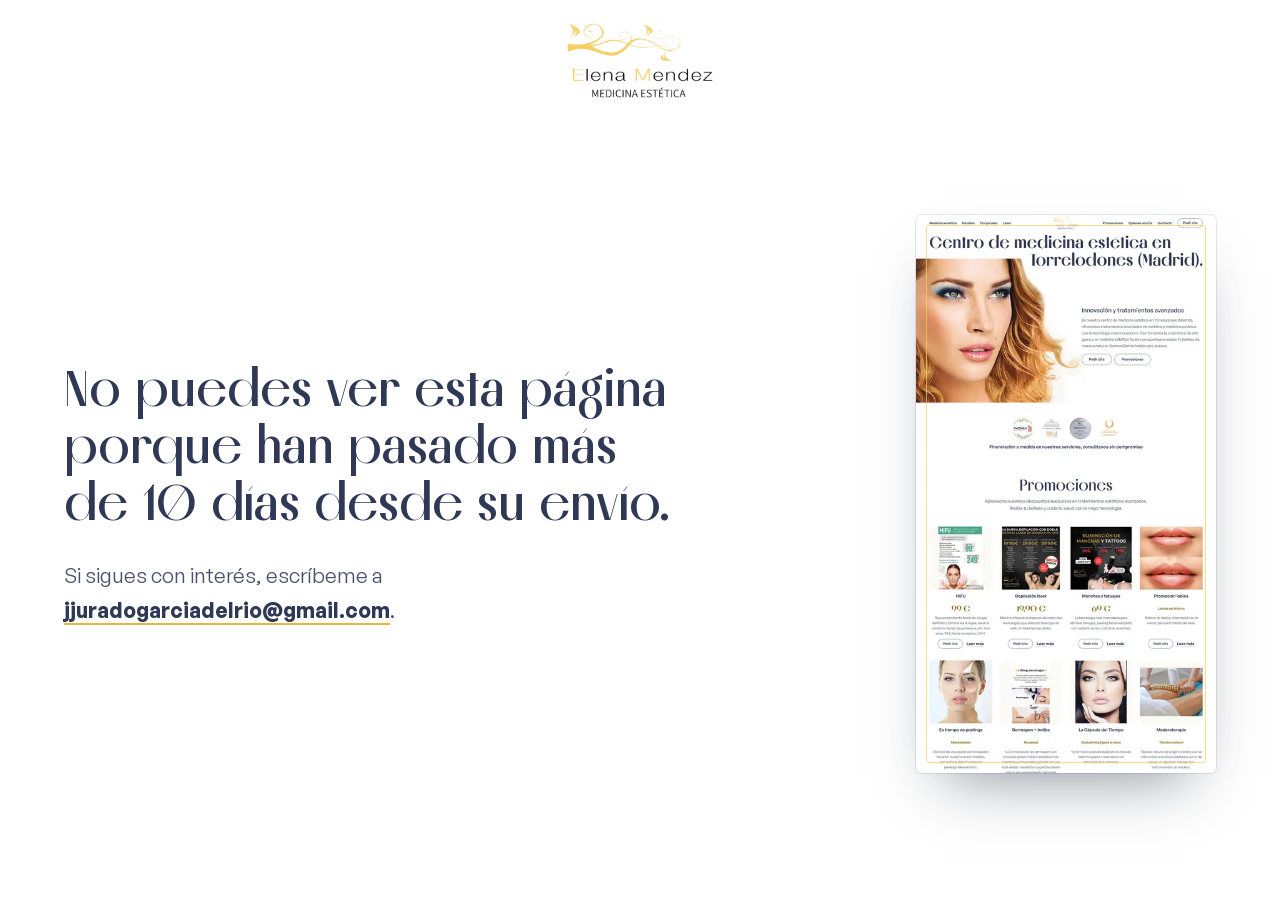
==== commit 994736f1: "feat: v6 «Portada» (ronda 6) — elegancia y sencillez, sin oro líquido Fuera el oro líquido y la anim" ====
--- a/prototype/index.html
+++ b/prototype/index.html
@@ -52,11 +52,10 @@
 </script>
 <link rel="preload" href="assets/fonts/melodrama.woff2" as="font" type="font/woff2" crossorigin>
 <link rel="preload" href="assets/fonts/general-sans.woff2" as="font" type="font/woff2" crossorigin>
-<link rel="stylesheet" href="assets/css/base.css?v=14">
-<link rel="stylesheet" href="assets/css/home.css?v=14">
-<script src="assets/js/base.js?v=14" defer></script>
-<script src="assets/js/oro.js?v=14" defer></script>
-<script src="assets/js/home.js?v=14" defer></script>
+<link rel="stylesheet" href="assets/css/base.css?v=18">
+<link rel="stylesheet" href="assets/css/home.css?v=18">
+<script src="assets/js/base.js?v=18" defer></script>
+<script src="assets/js/home.js?v=18" defer></script>
 <script type="application/ld+json">
 {
   "@context": "https://schema.org",
@@ -138,95 +137,91 @@
 
 <main id="contenido">
 
-<!-- ═══════════ 1 · Oro líquido: el oro se vierte y se abre alrededor de su cara; al bajar, inunda la pantalla
-     y deja su descripción, su financiación y sus insignias ═══════════ -->
-<div class="oro" data-oro>
-  <div class="oro__escena">
-    <canvas class="oro__lienzo" data-oro-lienzo aria-hidden="true"></canvas>
-    <img class="oro__foto" data-oro-foto src="assets/img/hero-cara-1600.webp" srcset="assets/img/hero-cara-960.webp 960w, assets/img/hero-cara-1600.webp 1600w" sizes="(min-width: 700px) 1600px, 960px" width="1600" height="835" alt="La imagen de marca de Elena Méndez: mujer de ojos verdes con sombra azul y melena ondulada" fetchpriority="high">
-    <section class="oro__hero" data-hero aria-labelledby="hero-titulo">
-      <h1 class="oro__titulo" id="hero-titulo"><span class="oro__t1" data-palabras>Centro de medicina estética en Torrelodones (Madrid).</span> <span class="oro__hueco" data-hueco aria-hidden="true"></span> <span class="oro__t2" data-palabras>Innovación&nbsp;y tratamientos avanzados</span></h1>
-      <div class="oro__acciones">
-        <a class="boton" href="#cita"><span>Pedir cita</span></a>
-        <a class="boton" href="#promociones"><span>Promociones</span></a>
-      </div>
-    </section>
-    <div class="oro__texto" data-oro-texto>
-      <p class="oro__descripcion">En nuestro centro de medicina estética en Torrelodones (Madrid), ofrecemos tratamientos avanzados de estética y medicina estética con la tecnología más innovadora. Combinamos la cosmética de alta gama y la medicina estética facial y corporal para realzar tu belleza de manera natural. Somos Centro Indiba para la zona.</p>
-      <ul class="oro__insignias" aria-label="Acreditaciones">
-        <li><img src="assets/img/insignia-indiba-200.webp" width="200" height="200" alt="Centro Indiba Profesional" loading="lazy" decoding="async"></li>
-        <li><img src="assets/img/insignia-capsula-200.webp" width="200" height="200" alt="La Cápsula del Tiempo" loading="lazy" decoding="async"></li>
-        <li><img src="assets/img/insignia-mesoestetic-200.webp" width="200" height="200" alt="Centro certificado en despigmentación Mesoestetic" loading="lazy" decoding="async"></li>
-        <li><img src="assets/img/insignia-premiados-200.webp" width="200" height="200" alt="Premiados por la Asociación Española de Profesionales de la Imagen" loading="lazy" decoding="async"></li>
-      </ul>
-      <h3 class="oro__financia">Financiación a medida en nuestros servicios, consúltanos sin compromiso</h3>
-    </div>
-  </div>
-</div>
-
-<!-- ═══════════ 2 · Promociones: ocho a la vez. Al llegar, el oro se retira de cada una; con el cursor, vuelve desde él ═══════════ -->
+<!-- ═══════════ 1 · Hero: su foto, sin tocar, se funde en el blanco; su título a gran tamaño se entrelaza con ella ═══════════ -->
+<section class="hero" data-hero aria-labelledby="hero-titulo">
+  <img class="hero__foto" src="assets/img/hero-cara-1600.webp" srcset="assets/img/hero-cara-960.webp 960w, assets/img/hero-cara-1280.webp 1280w, assets/img/hero-cara-1600.webp 1600w, assets/img/hero-cara-2000.webp 2000w, assets/img/hero-cara-2560.webp 2560w" sizes="(min-aspect-ratio: 1/1) 92vw, 170vw" width="1600" height="835" alt="La imagen de marca de Elena Méndez: mujer de ojos verdes con sombra azul y melena ondulada" fetchpriority="high">
+  <h1 class="hero__titulo" id="hero-titulo"><span class="hero__t1"><span class="hero__l1">Centro de medicina estética en</span> <span class="hero__l2">Torrelodones (Madrid).</span></span> <span class="hero__t2">Innovación y tratamientos avanzados</span></h1>
+  <p class="hero__desc" data-bajo>En nuestro centro de medicina estética en Torrelodones (Madrid), ofrecemos tratamientos avanzados de estética y medicina estética con la tecnología más innovadora. Combinamos la cosmética de alta gama y la medicina estética facial y corporal para realzar tu belleza de manera natural. Somos Centro Indiba para la zona.</p>
+  <div class="hero__acciones">
+    <a class="boton" href="#cita"><span>Pedir cita</span></a>
+    <a class="boton" href="#promociones"><span>Promociones</span></a>
+  </div>
+</section>
+
+<!-- Sus acreditaciones y su financiación, justo debajo -->
+<section class="sello" aria-label="Acreditaciones y financiación">
+  <ul class="sello__insignias">
+    <li><img src="assets/img/insignia-indiba-200.webp" width="200" height="200" alt="Centro Indiba Profesional" loading="lazy" decoding="async"></li>
+    <li><img src="assets/img/insignia-capsula-200.webp" width="200" height="200" alt="La Cápsula del Tiempo" loading="lazy" decoding="async"></li>
+    <li><img src="assets/img/insignia-mesoestetic-200.webp" width="200" height="200" alt="Centro certificado en despigmentación Mesoestetic" loading="lazy" decoding="async"></li>
+    <li><img src="assets/img/insignia-premiados-200.webp" width="200" height="200" alt="Premiados por la Asociación Española de Profesionales de la Imagen" loading="lazy" decoding="async"></li>
+  </ul>
+  <h3 class="sello__financia">Financiación a medida en nuestros servicios, consúltanos sin compromiso</h3>
+</section>
+
+<!-- ═══════════ 2 · Promociones: las ocho a la vista, con su precio, su texto y «Pedir cita» siempre visibles ═══════════ -->
 <section class="seccion promos" id="promociones" aria-labelledby="promos-titulo">
   <div class="contenedor">
-    <div class="cabeza">
+    <div class="cabeza" data-revela>
       <h2 class="titulo-2" id="promos-titulo">Promociones</h2>
       <p class="cabeza__texto">Aprovecha nuestros descuentos exclusivos en tratamientos estéticos avanzados. Realza tu belleza y cuida tu salud con la mejor tecnología.</p>
     </div>
-    <ul class="promos__rejilla" data-promos>
-      <li class="promo" style="--i: 0">
-        <div class="promo__medio"><img src="assets/img/nov-hifu-500.webp" srcset="assets/img/nov-hifu-500.webp 500w, assets/img/nov-hifu-800.webp 800w" sizes="(min-width: 1000px) 20vw, 45vw" width="800" height="1118" alt="Cartel de HIFU: rejuvenecimiento facial sin cirugía, una zona 99 € y facial completo 249 €" loading="lazy" decoding="async"></div>
+    <ul class="promos__rejilla">
+      <li class="promo">
+        <a class="promo__medio" href="https://elenamendez-belleza.com/promociones/ifu-ultrasonido-focalizado-de-alta-intensidad/" tabindex="-1" aria-hidden="true"><img src="assets/img/nov-hifu-500.webp" srcset="assets/img/nov-hifu-500.webp 500w, assets/img/nov-hifu-800.webp 800w" sizes="(min-width: 1000px) 22vw, (min-width: 560px) 45vw, 38vw" width="800" height="1118" alt="Cartel de HIFU: rejuvenecimiento facial sin cirugía, una zona 99 € y facial completo 249 €" loading="lazy" decoding="async"></a>
         <h3 class="promo__nombre"><a href="https://elenamendez-belleza.com/promociones/ifu-ultrasonido-focalizado-de-alta-intensidad/">HIFU</a></h3>
         <p class="promo__precio">99 €</p>
-        <div class="promo__oro" aria-hidden="true"><i></i><i></i><i></i></div>
-        <div class="promo__detalle"><p>Rejuvenecimiento facial sin cirugía definitivo. Elimina las arrugas, eleva el contorno facial, rejuvenece la piel. Una zona, 99 €; facial completo, 249 €.</p><a class="boton boton--peque" href="#cita" data-cita="HIFU"><span>Pedir cita</span></a><a class="enlace" href="https://elenamendez-belleza.com/promociones/ifu-ultrasonido-focalizado-de-alta-intensidad/">Leer más<span class="visual-oculto"> sobre HIFU</span></a></div>
-      </li>
-      <li class="promo" style="--i: 1">
-        <div class="promo__medio"><img src="assets/img/nov-depilacion-480.webp" srcset="assets/img/nov-depilacion-480.webp 480w, assets/img/nov-depilacion-759.webp 759w" sizes="(min-width: 1000px) 20vw, 45vw" width="759" height="829" alt="Cartel de depilación con doble sistema, láser de diodo e IPL SHR, con sus precios por zona" loading="lazy" decoding="async"></div>
+        <p class="promo__texto">Rejuvenecimiento facial sin cirugía definitivo. Elimina las arrugas, eleva el contorno facial, rejuvenece la piel. Una zona, 99 €; facial completo, 249 €.</p>
+        <div class="promo__acciones"><a class="boton boton--peque" href="#cita" data-cita="HIFU"><span>Pedir cita</span></a><a class="enlace" href="https://elenamendez-belleza.com/promociones/ifu-ultrasonido-focalizado-de-alta-intensidad/">Leer más<span class="visual-oculto"> sobre HIFU</span></a></div>
+      </li>
+      <li class="promo">
+        <a class="promo__medio" href="https://elenamendez-belleza.com/promociones/nueva-depilacion-con-doble-sistema-laser-e-ipl-shr/" tabindex="-1" aria-hidden="true"><img src="assets/img/nov-depilacion-480.webp" srcset="assets/img/nov-depilacion-480.webp 480w, assets/img/nov-depilacion-759.webp 759w" sizes="(min-width: 1000px) 22vw, (min-width: 560px) 45vw, 38vw" width="759" height="829" alt="Cartel de depilación con doble sistema, láser de diodo e IPL SHR, con sus precios por zona" loading="lazy" decoding="async"></a>
         <h3 class="promo__nombre"><a href="https://elenamendez-belleza.com/promociones/nueva-depilacion-con-doble-sistema-laser-e-ipl-shr/">Depilación láser</a></h3>
         <p class="promo__precio">19,90 €</p>
-        <div class="promo__oro" aria-hidden="true"><i></i><i></i><i></i></div>
-        <div class="promo__detalle"><p>Máxima eficacia al disponer de estas dos tecnologías que abarcan todo tipo de vello en todo tipo de pieles.</p><a class="boton boton--peque" href="#cita" data-cita="Depilación láser"><span>Pedir cita</span></a><a class="enlace" href="https://elenamendez-belleza.com/promociones/nueva-depilacion-con-doble-sistema-laser-e-ipl-shr/">Leer más<span class="visual-oculto"> sobre la depilación láser</span></a></div>
-      </li>
-      <li class="promo" style="--i: 2">
-        <div class="promo__medio"><img src="assets/img/nov-manchas-480.webp" srcset="assets/img/nov-manchas-480.webp 480w, assets/img/nov-manchas-717.webp 717w" sizes="(min-width: 1000px) 20vw, 45vw" width="717" height="738" alt="Cartel del nanoláser STP para eliminar manchas y tatuajes, con sus precios por zona" loading="lazy" decoding="async"></div>
+        <p class="promo__texto">Máxima eficacia al disponer de estas dos tecnologías que abarcan todo tipo de vello en todo tipo de pieles.</p>
+        <div class="promo__acciones"><a class="boton boton--peque" href="#cita" data-cita="Depilación láser"><span>Pedir cita</span></a><a class="enlace" href="https://elenamendez-belleza.com/promociones/nueva-depilacion-con-doble-sistema-laser-e-ipl-shr/">Leer más<span class="visual-oculto"> sobre la depilación láser</span></a></div>
+      </li>
+      <li class="promo">
+        <a class="promo__medio" href="https://elenamendez-belleza.com/promociones/nanolaser-stp-eliminacion-manchas-y-tatuajes/" tabindex="-1" aria-hidden="true"><img src="assets/img/nov-manchas-480.webp" srcset="assets/img/nov-manchas-480.webp 480w, assets/img/nov-manchas-717.webp 717w" sizes="(min-width: 1000px) 22vw, (min-width: 560px) 45vw, 38vw" width="717" height="738" alt="Cartel del nanoláser STP para eliminar manchas y tatuajes, con sus precios por zona" loading="lazy" decoding="async"></a>
         <h3 class="promo__nombre"><a href="https://elenamendez-belleza.com/promociones/nanolaser-stp-eliminacion-manchas-y-tatuajes/">Manchas y tatuajes</a></h3>
         <p class="promo__precio">69 €</p>
-        <div class="promo__oro" aria-hidden="true"><i></i><i></i><i></i></div>
-        <div class="promo__detalle"><p>La tecnología más innovadora para eliminar tatuajes, peeling facial completo con carbono activo y eliminar manchas.</p><a class="boton boton--peque" href="#cita" data-cita="Manchas y tatuajes"><span>Pedir cita</span></a><a class="enlace" href="https://elenamendez-belleza.com/promociones/nanolaser-stp-eliminacion-manchas-y-tatuajes/">Leer más<span class="visual-oculto"> sobre manchas y tatuajes</span></a></div>
-      </li>
-      <li class="promo" style="--i: 3">
-        <div class="promo__medio"><img src="assets/img/nov-labios-480.webp" srcset="assets/img/nov-labios-480.webp 480w, assets/img/nov-labios-811.webp 811w" sizes="(min-width: 1000px) 20vw, 45vw" width="811" height="811" alt="Labios antes y después de un relleno con ácido hialurónico" loading="lazy" decoding="async"></div>
+        <p class="promo__texto">La tecnología más innovadora para eliminar tatuajes, peeling facial completo con carbono activo y eliminar manchas.</p>
+        <div class="promo__acciones"><a class="boton boton--peque" href="#cita" data-cita="Manchas y tatuajes"><span>Pedir cita</span></a><a class="enlace" href="https://elenamendez-belleza.com/promociones/nanolaser-stp-eliminacion-manchas-y-tatuajes/">Leer más<span class="visual-oculto"> sobre manchas y tatuajes</span></a></div>
+      </li>
+      <li class="promo">
+        <a class="promo__medio" href="https://elenamendez-belleza.com/promociones/promocion-labios/" tabindex="-1" aria-hidden="true"><img src="assets/img/nov-labios-480.webp" srcset="assets/img/nov-labios-480.webp 480w, assets/img/nov-labios-811.webp 811w" sizes="(min-width: 1000px) 22vw, (min-width: 560px) 45vw, 38vw" width="811" height="811" alt="Labios antes y después de un relleno con ácido hialurónico" loading="lazy" decoding="async"></a>
         <h3 class="promo__nombre"><a href="https://elenamendez-belleza.com/promociones/promocion-labios/">Promoción labios</a></h3>
         <p class="promo__precio promo__precio--texto">Labios de infarto</p>
-        <div class="promo__oro" aria-hidden="true"><i></i><i></i><i></i></div>
-        <div class="promo__detalle"><p>Labios de infarto. Relleno de labios: información en el centro para promoción del mes.</p><a class="boton boton--peque" href="#cita" data-cita="Promoción labios"><span>Pedir cita</span></a><a class="enlace" href="https://elenamendez-belleza.com/promociones/promocion-labios/">Leer más<span class="visual-oculto"> sobre la promoción de labios</span></a></div>
-      </li>
-      <li class="promo" style="--i: 4">
-        <div class="promo__medio"><img src="assets/img/promo-peelings-400.webp" srcset="assets/img/promo-peelings-400.webp 400w, assets/img/promo-peelings-800.webp 800w" sizes="(min-width: 1000px) 20vw, 45vw" width="800" height="800" alt="Rostro de mujer con la piel renovada tras un peeling" loading="lazy" decoding="async"></div>
+        <p class="promo__texto">Relleno de labios: información en el centro para promoción del mes.</p>
+        <div class="promo__acciones"><a class="boton boton--peque" href="#cita" data-cita="Promoción labios"><span>Pedir cita</span></a><a class="enlace" href="https://elenamendez-belleza.com/promociones/promocion-labios/">Leer más<span class="visual-oculto"> sobre la promoción de labios</span></a></div>
+      </li>
+      <li class="promo">
+        <a class="promo__medio" href="https://elenamendez-belleza.com/promociones/es-tiempo-de-peelings/" tabindex="-1" aria-hidden="true"><img src="assets/img/promo-peelings-400.webp" srcset="assets/img/promo-peelings-400.webp 400w, assets/img/promo-peelings-800.webp 800w" sizes="(min-width: 1000px) 22vw, (min-width: 560px) 45vw, 38vw" width="800" height="800" alt="Rostro de mujer con la piel renovada tras un peeling" loading="lazy" decoding="async"></a>
         <h3 class="promo__nombre"><a href="https://elenamendez-belleza.com/promociones/es-tiempo-de-peelings/">Es tiempo de peelings</a></h3>
         <p class="promo__precio promo__precio--texto">Mesoestetic</p>
-        <div class="promo__oro" aria-hidden="true"><i></i><i></i><i></i></div>
-        <div class="promo__detalle"><p>Disfruta de una sesión de renovación facial en nuestro centro médico, con la firma líder mundial en peelings Mesoestetic.</p><a class="boton boton--peque" href="#cita" data-cita="Es tiempo de peelings"><span>Pedir cita</span></a><a class="enlace" href="https://elenamendez-belleza.com/promociones/es-tiempo-de-peelings/">Leer más<span class="visual-oculto"> sobre los peelings</span></a></div>
-      </li>
-      <li class="promo" style="--i: 5">
-        <div class="promo__medio"><img src="assets/img/promo-dermapen-402.webp" srcset="assets/img/promo-dermapen-402.webp 402w, assets/img/promo-dermapen-804.webp 804w" sizes="(min-width: 1000px) 20vw, 45vw" width="804" height="1352" alt="Cartel «Lifting sin cirugía»: Dermapen más Indiba, rejuvenecimiento facial en una sesión" loading="lazy" decoding="async"></div>
+        <p class="promo__texto">Disfruta de una sesión de renovación facial en nuestro centro médico, con la firma líder mundial en peelings Mesoestetic.</p>
+        <div class="promo__acciones"><a class="boton boton--peque" href="#cita" data-cita="Es tiempo de peelings"><span>Pedir cita</span></a><a class="enlace" href="https://elenamendez-belleza.com/promociones/es-tiempo-de-peelings/">Leer más<span class="visual-oculto"> sobre los peelings</span></a></div>
+      </li>
+      <li class="promo">
+        <a class="promo__medio" href="https://elenamendez-belleza.com/promociones/novedad-espectacular-e-inmediato-dermapenindiba/" tabindex="-1" aria-hidden="true"><img src="assets/img/promo-dermapen-402.webp" srcset="assets/img/promo-dermapen-402.webp 402w, assets/img/promo-dermapen-804.webp 804w" sizes="(min-width: 1000px) 22vw, (min-width: 560px) 45vw, 38vw" width="804" height="1352" alt="Cartel «Lifting sin cirugía»: Dermapen más Indiba, rejuvenecimiento facial en una sesión" loading="lazy" decoding="async"></a>
         <h3 class="promo__nombre"><a href="https://elenamendez-belleza.com/promociones/novedad-espectacular-e-inmediato-dermapenindiba/">Dermapen + Indiba</a></h3>
         <p class="promo__precio promo__precio--texto">Novedad</p>
-        <div class="promo__oro" aria-hidden="true"><i></i><i></i><i></i></div>
-        <div class="promo__detalle"><p>La combinación de dermapen con principio activo médico estético más radiofrecuencia Indiba permite en una sola sesión resultados espectaculares para el rejuvenecimiento de la piel.</p><a class="boton boton--peque" href="#cita" data-cita="Dermapen + Indiba"><span>Pedir cita</span></a><a class="enlace" href="https://elenamendez-belleza.com/promociones/novedad-espectacular-e-inmediato-dermapenindiba/">Leer más<span class="visual-oculto"> sobre Dermapen más Indiba</span></a></div>
-      </li>
-      <li class="promo" style="--i: 6">
-        <div class="promo__medio"><img src="assets/img/nov-capsula-315.webp" srcset="assets/img/nov-capsula-315.webp 315w, assets/img/nov-capsula-630.webp 630w" sizes="(min-width: 1000px) 20vw, 45vw" width="630" height="774" alt="La Cápsula del Tiempo de BDR: el rostro de hace años en 60 minutos" loading="lazy" decoding="async"></div>
+        <p class="promo__texto">La combinación de dermapen con principio activo médico estético más radiofrecuencia Indiba permite en una sola sesión resultados espectaculares para el rejuvenecimiento de la piel.</p>
+        <div class="promo__acciones"><a class="boton boton--peque" href="#cita" data-cita="Dermapen + Indiba"><span>Pedir cita</span></a><a class="enlace" href="https://elenamendez-belleza.com/promociones/novedad-espectacular-e-inmediato-dermapenindiba/">Leer más<span class="visual-oculto"> sobre Dermapen más Indiba</span></a></div>
+      </li>
+      <li class="promo">
+        <a class="promo__medio" href="https://elenamendez-belleza.com/promociones/promocion-nueva-2/" tabindex="-1" aria-hidden="true"><img src="assets/img/nov-capsula-315.webp" srcset="assets/img/nov-capsula-315.webp 315w, assets/img/nov-capsula-630.webp 630w" sizes="(min-width: 1000px) 22vw, (min-width: 560px) 45vw, 38vw" width="630" height="774" alt="La Cápsula del Tiempo de BDR: el rostro de hace años en 60 minutos" loading="lazy" decoding="async"></a>
         <h3 class="promo__nombre"><a href="https://elenamendez-belleza.com/promociones/promocion-nueva-2/">La Cápsula del Tiempo</a></h3>
         <p class="promo__precio promo__precio--texto">Exclusividad para la zona</p>
-        <div class="promo__oro" aria-hidden="true"><i></i><i></i><i></i></div>
-        <div class="promo__detalle"><p>Tenemos la exclusividad para la zona de este innovador tratamiento de dermacéutica alemana.</p><a class="boton boton--peque" href="#cita" data-cita="La Cápsula del Tiempo"><span>Pedir cita</span></a><a class="enlace" href="https://elenamendez-belleza.com/promociones/promocion-nueva-2/">Leer más<span class="visual-oculto"> sobre La Cápsula del Tiempo</span></a></div>
-      </li>
-      <li class="promo" style="--i: 7">
-        <div class="promo__medio"><img src="assets/img/promo-madero-652.webp" srcset="assets/img/promo-madero-652.webp 652w, assets/img/promo-madero-1000.webp 1000w" sizes="(min-width: 1000px) 20vw, 45vw" width="1000" height="767" alt="Sesión de maderoterapia en las piernas con un rodillo de madera" loading="lazy" decoding="async"></div>
+        <p class="promo__texto">Tenemos la exclusividad para la zona de este innovador tratamiento de dermacéutica alemana.</p>
+        <div class="promo__acciones"><a class="boton boton--peque" href="#cita" data-cita="La Cápsula del Tiempo"><span>Pedir cita</span></a><a class="enlace" href="https://elenamendez-belleza.com/promociones/promocion-nueva-2/">Leer más<span class="visual-oculto"> sobre La Cápsula del Tiempo</span></a></div>
+      </li>
+      <li class="promo">
+        <a class="promo__medio" href="https://elenamendez-belleza.com/promociones/maderoterapia/" tabindex="-1" aria-hidden="true"><img src="assets/img/promo-madero-652.webp" srcset="assets/img/promo-madero-652.webp 652w, assets/img/promo-madero-1000.webp 1000w" sizes="(min-width: 1000px) 22vw, (min-width: 560px) 45vw, 38vw" width="1000" height="767" alt="Sesión de maderoterapia en las piernas con un rodillo de madera" loading="lazy" decoding="async"></a>
         <h3 class="promo__nombre"><a href="https://elenamendez-belleza.com/promociones/maderoterapia/">Maderoterapia</a></h3>
         <p class="promo__precio promo__precio--texto">Técnica natural</p>
-        <div class="promo__oro" aria-hidden="true"><i></i><i></i><i></i></div>
-        <div class="promo__detalle"><p>Técnica natural de origen oriental que se utiliza tanto con fines estéticos como de salud: un vigoroso masaje con instrumentos de madera.</p><a class="boton boton--peque" href="#cita" data-cita="Maderoterapia"><span>Pedir cita</span></a><a class="enlace" href="https://elenamendez-belleza.com/promociones/maderoterapia/">Leer más<span class="visual-oculto"> sobre la maderoterapia</span></a></div>
+        <p class="promo__texto">Técnica natural de origen oriental que se utiliza tanto con fines estéticos como de salud: un vigoroso masaje con instrumentos de madera.</p>
+        <div class="promo__acciones"><a class="boton boton--peque" href="#cita" data-cita="Maderoterapia"><span>Pedir cita</span></a><a class="enlace" href="https://elenamendez-belleza.com/promociones/maderoterapia/">Leer más<span class="visual-oculto"> sobre la maderoterapia</span></a></div>
       </li>
     </ul>
     <div class="cabeza cabeza--pie">
@@ -235,71 +230,137 @@
   </div>
 </section>
 
-<!-- ═══════════ 3 · Novedades: la palabra lleva dentro el vídeo; al bajar, se entra por sus letras hasta llenar la pantalla ═══════════ -->
-<section class="nov" id="novedades" aria-labelledby="nov-titulo" data-nov>
-  <div class="nov__fijo">
-    <div class="nov__pista" data-nov-pista>
-      <article class="nov__panel">
-        <video class="nov__video nov__video--lleno" data-video muted loop playsinline preload="metadata" poster="assets/img/nov-indiba-960.webp" aria-label="El aparato Indiba Edna Pro Max, en su vídeo"><source src="assets/video/indiba-edna-pro-max.mp4" type="video/mp4"></video>
-        <div class="nov__texto">
-          <h3 class="nov__nombre">Indiba Edna Pro Max. El Ferrari de Indiba</h3>
-          <p>Tecnología Premium, máxima potencia y efectividad del mercado. Menos tiempo + resultados.</p>
-          <div class="nov__acciones"><a class="boton boton--claro" href="#cita" data-cita="Indiba Edna Pro Max"><span>Pedir cita</span></a><a class="enlace enlace--claro" href="https://elenamendez-belleza.com/promociones/nuevo-indiba-edna-pro-max-el-ferrari-de-indiba/">Leer más<span class="visual-oculto"> sobre Indiba Edna Pro Max</span></a></div>
-        </div>
-      </article>
-      <article class="nov__panel">
-        <div class="nov__fondo" style="background-image: url('assets/img/nov-endolift-360.webp')"></div>
-        <video class="nov__video" data-video muted loop playsinline preload="none" poster="assets/img/nov-endolift-540.webp" aria-label="Un tratamiento de Endolift en su cabina"><source src="assets/video/endolift.mp4" type="video/mp4"></video>
-        <div class="nov__texto">
-          <h3 class="nov__nombre">Endolift. Rejuvenecimiento facial y corporal sin cirugía</h3>
-          <p>Tratamiento de medicina estética no quirúrgico que utiliza microfibra óptica para aplicar energía láser directamente bajo la piel.</p>
-          <div class="nov__acciones"><a class="boton boton--claro" href="#cita" data-cita="Endolift"><span>Pedir cita</span></a><a class="enlace enlace--claro" href="https://elenamendez-belleza.com/promociones/endolift-rejuvenecimiento-facial-y-corporal-sin-cirugia/">Leer más<span class="visual-oculto"> sobre Endolift</span></a></div>
-        </div>
-      </article>
-      <article class="nov__panel">
-        <div class="nov__fondo" style="background-image: url('assets/img/nov-exosomas-368.webp')"></div>
-        <img class="nov__video" src="assets/img/nov-exosomas-736.webp" srcset="assets/img/nov-exosomas-368.webp 368w, assets/img/nov-exosomas-736.webp 736w" sizes="80vh" width="736" height="742" alt="Exosomas: medicina regenerativa para la piel" loading="lazy" decoding="async">
-        <div class="nov__texto">
-          <h3 class="nov__nombre">Exosomas. Medicina regenerativa</h3>
-          <p>Lo último en medicina regenerativa son los exosomas. Tienen efectos regenerativos y rejuvenecedores.</p>
-          <div class="nov__acciones"><a class="boton boton--claro" href="#cita" data-cita="Exosomas"><span>Pedir cita</span></a><a class="enlace enlace--claro" href="https://elenamendez-belleza.com/promociones/exosomas-medicina-regenerativa/">Leer más<span class="visual-oculto"> sobre los exosomas</span></a></div>
-        </div>
-      </article>
-    </div>
-    <div class="nov__mascara" data-nov-mascara aria-hidden="true"><span class="nov__palabra">Nove<b data-nov-letra>d</b>ades</span></div>
-    <h2 class="visual-oculto" id="nov-titulo">Novedades</h2>
-  </div>
-</section>
-
-<!-- ═══════════ 4 · Tratamientos y servicios: la rueda con sus siete páginas, su foto a un lado y su texto al otro ═══════════ -->
+<!-- ═══════════ 3 · Novedades: la palabra lleva dentro su vídeo. Es lo único que se mueve solo en toda la página ═══════════ -->
+<section class="nov" id="novedades" aria-labelledby="nov-titulo">
+  <h2 class="visual-oculto" id="nov-titulo">Novedades</h2>
+  <div class="nov__palabra" aria-hidden="true" data-palabra>
+    <video muted loop playsinline preload="metadata" poster="assets/img/nov-indiba-960.webp" data-palabra-video tabindex="-1"><source src="assets/video/indiba-edna-pro-max.mp4" type="video/mp4"></video>
+    <div class="nov__mascara"><span>Novedades</span></div>
+  </div>
+  <div class="contenedor">
+    <ul class="nov__lista">
+      <li class="novedad">
+        <div class="novedad__medio">
+          <video muted loop playsinline preload="none" poster="assets/img/nov-indiba-960.webp" aria-label="El aparato Indiba Edna Pro Max, en su vídeo"><source src="assets/video/indiba-edna-pro-max.mp4" type="video/mp4"></video>
+          <button class="novedad__play" type="button" data-play aria-label="Reproducir el vídeo de Indiba Edna Pro Max"><svg class="icono" viewBox="0 0 24 24" aria-hidden="true"><use href="#i-play"/></svg></button>
+        </div>
+        <h3 class="novedad__nombre">Indiba Edna Pro Max. El Ferrari de Indiba</h3>
+        <p class="novedad__texto">Tecnología Premium, máxima potencia y efectividad del mercado. Menos tiempo + resultados.</p>
+        <div class="novedad__acciones"><a class="boton boton--peque" href="#cita" data-cita="Indiba Edna Pro Max"><span>Pedir cita</span></a><a class="enlace" href="https://elenamendez-belleza.com/promociones/nuevo-indiba-edna-pro-max-el-ferrari-de-indiba/">Leer más<span class="visual-oculto"> sobre Indiba Edna Pro Max</span></a></div>
+      </li>
+      <li class="novedad">
+        <div class="novedad__medio">
+          <video muted loop playsinline preload="none" poster="assets/img/nov-endolift-540.webp" aria-label="Un tratamiento de Endolift en su cabina"><source src="assets/video/endolift.mp4" type="video/mp4"></video>
+          <button class="novedad__play" type="button" data-play aria-label="Reproducir el vídeo de Endolift"><svg class="icono" viewBox="0 0 24 24" aria-hidden="true"><use href="#i-play"/></svg></button>
+        </div>
+        <h3 class="novedad__nombre">Endolift. Rejuvenecimiento facial y corporal sin cirugía</h3>
+        <p class="novedad__texto">Tratamiento de medicina estética no quirúrgico que utiliza microfibra óptica para aplicar energía láser directamente bajo la piel.</p>
+        <div class="novedad__acciones"><a class="boton boton--peque" href="#cita" data-cita="Endolift"><span>Pedir cita</span></a><a class="enlace" href="https://elenamendez-belleza.com/promociones/endolift-rejuvenecimiento-facial-y-corporal-sin-cirugia/">Leer más<span class="visual-oculto"> sobre Endolift</span></a></div>
+      </li>
+      <li class="novedad">
+        <div class="novedad__medio">
+          <img src="assets/img/nov-exosomas-736.webp" srcset="assets/img/nov-exosomas-368.webp 368w, assets/img/nov-exosomas-736.webp 736w" sizes="(min-width: 760px) 30vw, 92vw" width="736" height="742" alt="Exosomas: medicina regenerativa para la piel" loading="lazy" decoding="async">
+        </div>
+        <h3 class="novedad__nombre">Exosomas. Medicina regenerativa</h3>
+        <p class="novedad__texto">Lo último en medicina regenerativa son los exosomas. Tienen efectos regenerativos y rejuvenecedores.</p>
+        <div class="novedad__acciones"><a class="boton boton--peque" href="#cita" data-cita="Exosomas"><span>Pedir cita</span></a><a class="enlace" href="https://elenamendez-belleza.com/promociones/exosomas-medicina-regenerativa/">Leer más<span class="visual-oculto"> sobre los exosomas</span></a></div>
+      </li>
+    </ul>
+  </div>
+</section>
+
+<!-- ═══════════ 4 · Bloque nuevo: la guía. De lo que te preocupa a sus tratamientos, sin saber nombres técnicos ═══════════ -->
+<section class="seccion guia" id="guia" aria-labelledby="guia-titulo">
+  <div class="contenedor" data-guia>
+    <div class="cabeza" data-revela>
+      <h2 class="titulo-2" id="guia-titulo">¿Qué te gustaría mejorar?</h2>
+      <p class="cabeza__texto" data-guia-pista>Elige una opción y te enseñamos los tratamientos que tenemos para ello.</p>
+    </div>
+    <ul class="guia__opciones">
+      <li><button type="button" aria-pressed="false" data-mejora="arrugas">Arrugas</button></li>
+      <li><button type="button" aria-pressed="false" data-mejora="labios">Labios</button></li>
+      <li><button type="button" aria-pressed="false" data-mejora="flacidez">Flacidez</button></li>
+      <li><button type="button" aria-pressed="false" data-mejora="manchas">Manchas</button></li>
+      <li><button type="button" aria-pressed="false" data-mejora="vello">Vello</button></li>
+      <li><button type="button" aria-pressed="false" data-mejora="silueta">Silueta</button></li>
+      <li><button type="button" aria-pressed="false" data-mejora="piel">Luminosidad</button></li>
+      <li><button type="button" aria-pressed="false" data-mejora="bienestar">Bienestar</button></li>
+    </ul>
+    <div class="guia__respuesta" data-guia-respuesta aria-live="polite" hidden></div>
+  </div>
+</section>
+
+<!-- ═══════════ 5 · Tratamientos y servicios: sus siete páginas en un índice; se elige con un clic y nada se mueve solo ═══════════ -->
 <section class="seccion servicios" id="tratamientos" aria-labelledby="serv-titulo">
   <div class="contenedor">
-    <div class="cabeza">
+    <div class="cabeza" data-revela>
       <h2 class="titulo-2" id="serv-titulo">Tratamientos y servicios de medicina estética avanzada en Torrelodones (Madrid)</h2>
     </div>
-    <div class="rueda" data-rueda>
-      <div class="rueda__fotos">
-        <img class="es-activa" src="assets/img/cat-medicina-745.webp" width="745" height="478" alt="Una doctora explica un tratamiento a una paciente en la consulta" loading="lazy" decoding="async">
-        <img src="assets/img/cat-faciales-1000.webp" width="1000" height="650" alt="Tratamiento facial" loading="lazy" decoding="async">
-        <img src="assets/img/cat-corporales-1140.webp" width="1140" height="600" alt="Tratamiento corporal" loading="lazy" decoding="async">
-        <img src="assets/img/cat-laser-1140.webp" width="1140" height="600" alt="Depilación láser" loading="lazy" decoding="async">
-        <img src="assets/img/cat-micropigmentacion-1140.webp" width="1140" height="600" alt="Micropigmentación" loading="lazy" decoding="async">
-        <img src="assets/img/cat-salud-1140.webp" width="1140" height="600" alt="Espacio de salud" loading="lazy" decoding="async">
-        <img src="assets/img/cat-novias-1140.webp" width="1140" height="600" alt="Programas especiales para novias" loading="lazy" decoding="async">
-      </div>
-      <div class="rueda__marco" data-rueda-marco>
-        <div class="rueda__cilindro" data-rueda-cilindro role="list" aria-label="Tratamientos"></div>
-      </div>
-      <div class="rueda__paneles">
-        <div class="rueda__panel es-activa"><p>Ofrecemos medicina estética integral con tratamientos faciales y corporales personalizados.</p><ul><li>Relleno de arrugas dinámicas</li><li>Rellenos de ácido hialurónico (pómulos, labios)</li><li>Corrección de ojeras sin cirugía</li><li>Rejuvenecimiento con hilos tensores</li><li>Manchas y pigmentación de la piel</li></ul><a class="boton boton--peque" href="https://elenamendez-belleza.com/servicios/"><span>Ver más</span></a></div>
-        <div class="rueda__panel"><p>Disponemos de los protocolos más rigurosos y de la aparatología médico estética más avanzada.</p><ul><li>Transdermoterapia «Roller»</li><li>Radiofrecuencia facial</li><li>Mesoterapia facial</li><li>Rejuvenecimiento facial y manchas</li><li>Limpieza facial profunda</li></ul><a class="boton boton--peque" href="https://elenamendez-belleza.com/faciales/"><span>Ver más</span></a></div>
-        <div class="rueda__panel"><p>La técnica más novedosa y eficaz de introducción de principios activos para tratamientos corporales y faciales.</p><ul><li>Ultracavitación</li><li>Vacumterapia</li><li>Radiofrecuencia corporal</li></ul><a class="boton boton--peque" href="https://elenamendez-belleza.com/corporales/"><span>Ver más</span></a></div>
-        <div class="rueda__panel"><p>Cualquier tipo de pelo, cualquier tipo de piel (incluso pieles oscuras).</p><ul><li>Indoloro 100 %</li><li>Permite tomar el sol en verano</li></ul><a class="boton boton--peque" href="https://elenamendez-belleza.com/depilacion-laser/"><span>Ver más</span></a></div>
-        <div class="rueda__panel"><p>Técnicos experimentados y con todas las certificaciones legales y profesionales.</p><ul><li>Impresionantes pestañas volumen ruso</li></ul><a class="boton boton--peque" href="https://elenamendez-belleza.com/micropigmentacion/"><span>Ver más</span></a></div>
-        <div class="rueda__panel"><p>Relájate y encuéntrate a ti mismo en el entorno más exquisito de la zona.</p><ul><li>Reiki, reflexología, técnica metamórfica</li><li>Cromoterapia, aromaterapia</li><li>Masajes orientales</li><li>Masajes</li></ul><a class="boton boton--peque" href="https://elenamendez-belleza.com/espacio-de-salud/"><span>Ver más</span></a></div>
-        <div class="rueda__panel"><p>Tenemos programas especiales para novias, tanto en facial como en corporal.</p><ul><li>Manos y pies</li><li>Depilación</li><li>Dietética natural</li><li>Tinte y permanente de pestañas</li></ul><a class="boton boton--peque" href="https://elenamendez-belleza.com/otros-tratamientos/"><span>Ver más</span></a></div>
-      </div>
-    </div>
+    <ul class="indice" data-indice>
+      <li class="indice__fila">
+        <button class="indice__nombre" type="button" aria-expanded="true" aria-controls="t-medicina" data-indice-boton><span>Medicina estética</span><i aria-hidden="true"></i></button>
+        <div class="indice__panel es-activa" id="t-medicina">
+          <img src="assets/img/cat-medicina-745.webp" width="745" height="478" alt="Una doctora explica un tratamiento a una paciente en la consulta" loading="lazy" decoding="async">
+          <p>Ofrecemos medicina estética integral con tratamientos faciales y corporales personalizados.</p>
+          <ul><li>Relleno de arrugas dinámicas</li><li>Rellenos de ácido hialurónico (pómulos, labios)</li><li>Corrección de ojeras sin cirugía</li><li>Rejuvenecimiento con hilos tensores</li><li>Manchas y pigmentación de la piel</li></ul>
+          <a class="boton boton--peque" href="https://elenamendez-belleza.com/servicios/"><span>Ver más</span></a>
+        </div>
+      </li>
+      <li class="indice__fila">
+        <button class="indice__nombre" type="button" aria-expanded="false" aria-controls="t-faciales" data-indice-boton><span>Faciales</span><i aria-hidden="true"></i></button>
+        <div class="indice__panel" id="t-faciales">
+          <img src="assets/img/cat-faciales-1000.webp" width="1000" height="650" alt="Tratamiento facial" loading="lazy" decoding="async">
+          <p>Disponemos de los protocolos más rigurosos y de la aparatología médico estética más avanzada.</p>
+          <ul><li>Transdermoterapia «Roller»</li><li>Radiofrecuencia facial</li><li>Mesoterapia facial</li><li>Rejuvenecimiento facial y manchas</li><li>Limpieza facial profunda</li></ul>
+          <a class="boton boton--peque" href="https://elenamendez-belleza.com/faciales/"><span>Ver más</span></a>
+        </div>
+      </li>
+      <li class="indice__fila">
+        <button class="indice__nombre" type="button" aria-expanded="false" aria-controls="t-corporales" data-indice-boton><span>Corporales</span><i aria-hidden="true"></i></button>
+        <div class="indice__panel" id="t-corporales">
+          <img src="assets/img/cat-corporales-1140.webp" width="1140" height="600" alt="Tratamiento corporal" loading="lazy" decoding="async">
+          <p>La técnica más novedosa y eficaz de introducción de principios activos para tratamientos corporales y faciales.</p>
+          <ul><li>Ultracavitación</li><li>Vacumterapia</li><li>Radiofrecuencia corporal</li></ul>
+          <a class="boton boton--peque" href="https://elenamendez-belleza.com/corporales/"><span>Ver más</span></a>
+        </div>
+      </li>
+      <li class="indice__fila">
+        <button class="indice__nombre" type="button" aria-expanded="false" aria-controls="t-laser" data-indice-boton><span>Depilación láser</span><i aria-hidden="true"></i></button>
+        <div class="indice__panel" id="t-laser">
+          <img src="assets/img/cat-laser-1140.webp" width="1140" height="600" alt="Depilación láser" loading="lazy" decoding="async">
+          <p>Cualquier tipo de pelo, cualquier tipo de piel (incluso pieles oscuras).</p>
+          <ul><li>Indoloro 100 %</li><li>Permite tomar el sol en verano</li></ul>
+          <a class="boton boton--peque" href="https://elenamendez-belleza.com/depilacion-laser/"><span>Ver más</span></a>
+        </div>
+      </li>
+      <li class="indice__fila">
+        <button class="indice__nombre" type="button" aria-expanded="false" aria-controls="t-micro" data-indice-boton><span>Micropigmentación</span><i aria-hidden="true"></i></button>
+        <div class="indice__panel" id="t-micro">
+          <img src="assets/img/cat-micropigmentacion-1140.webp" width="1140" height="600" alt="Micropigmentación" loading="lazy" decoding="async">
+          <p>Técnicos experimentados y con todas las certificaciones legales y profesionales.</p>
+          <ul><li>Impresionantes pestañas volumen ruso</li></ul>
+          <a class="boton boton--peque" href="https://elenamendez-belleza.com/micropigmentacion/"><span>Ver más</span></a>
+        </div>
+      </li>
+      <li class="indice__fila">
+        <button class="indice__nombre" type="button" aria-expanded="false" aria-controls="t-salud" data-indice-boton><span>Espacio de salud</span><i aria-hidden="true"></i></button>
+        <div class="indice__panel" id="t-salud">
+          <img src="assets/img/cat-salud-1140.webp" width="1140" height="600" alt="Espacio de salud" loading="lazy" decoding="async">
+          <p>Relájate y encuéntrate a ti mismo en el entorno más exquisito de la zona.</p>
+          <ul><li>Reiki, reflexología, técnica metamórfica</li><li>Cromoterapia, aromaterapia</li><li>Masajes orientales</li><li>Masajes</li></ul>
+          <a class="boton boton--peque" href="https://elenamendez-belleza.com/espacio-de-salud/"><span>Ver más</span></a>
+        </div>
+      </li>
+      <li class="indice__fila">
+        <button class="indice__nombre" type="button" aria-expanded="false" aria-controls="t-otros" data-indice-boton><span>Otros tratamientos</span><i aria-hidden="true"></i></button>
+        <div class="indice__panel" id="t-otros">
+          <img src="assets/img/cat-novias-1140.webp" width="1140" height="600" alt="Programas especiales para novias" loading="lazy" decoding="async">
+          <p>Tenemos programas especiales para novias, tanto en facial como en corporal.</p>
+          <ul><li>Manos y pies</li><li>Depilación</li><li>Dietética natural</li><li>Tinte y permanente de pestañas</li></ul>
+          <a class="boton boton--peque" href="https://elenamendez-belleza.com/otros-tratamientos/"><span>Ver más</span></a>
+        </div>
+      </li>
+    </ul>
     <div class="servicios__seo">
       <p class="servicios__lista">Medicina Estética | Relleno de arrugas dinámicas | Rellenos dérmicos | Ácido Hialurónico | Radiesse | Rejuvenecimiento cuello | Rejuvenecimiento brazos | Flacidez facial/corporal | Hilos tensores | Relleno de ojeras | Alzamiento pómulos | Rejuvenecimiento manos | Obesidad | Indiba | Dieta proteinada</p>
       <p class="servicios__zona">Nuestros principales clientes se interesan por Medicina estética en Hoyo de Manzanares, Medicina estética en Alpedrete, Medicina estética Collado Mediano, Medicina estética Moralzarzal, Medicina estética Colmenarejo, Medicina estética Galapagar, Medicina estética Becerril de la Sierra, Medicina estética Collado Villalba, Medicina estética Guadarrama, Medicina estética Navacerrada, Medicina estética El Escorial y Medicina estética en Las Rozas.</p>
@@ -307,31 +368,29 @@
   </div>
 </section>
 
-<!-- ═══════════ 5 · Medicina Estética: su foto a toda pantalla, quieta, y su texto sube por encima en una hoja ═══════════ -->
+<!-- ═══════════ 6 · Medicina Estética: su foto llega hasta el borde y su texto entero al lado ═══════════ -->
 <section class="medicina" aria-labelledby="med-titulo">
-  <div class="medicina__fijo">
-    <img src="assets/img/medicina-1382.webp" srcset="assets/img/medicina-720.webp 720w, assets/img/medicina-960.webp 960w, assets/img/medicina-1382.webp 1382w" sizes="100vw" width="1382" height="922" alt="Mujer de labios rojos sobre fondo rosa, la imagen de la sección de medicina estética de Elena Méndez" loading="lazy" decoding="async">
-    <h2 class="medicina__titulo" id="med-titulo">Medicina estética</h2>
-  </div>
-  <div class="medicina__hoja">
-    <div class="medicina__columnas">
-      <p>El Centro de Belleza Elena Méndez, en su proceso de constante innovación, ha dado un paso más para ofrecer a sus clientes una amplia gama de servicios integrales de estética. La incorporación hace años de medicina estética con gran éxito nos permite ser un referente en la aplicación de todos los tratamientos de esta especialidad como: neuromoduladores (Botox), rellenos de ácido hialurónico, hilos, inductores de colágeno, eliminación de varices, mesoterapia facial, corporal y capilar, láser, eliminación de manchas, acné, etc., son aplicados por doctores de máxima confianza, avalados por un Máster en esta especialidad.</p>
-      <p>Además, trabajamos con productos médicos y de cosmética de alta gama para garantizar los mejores resultados, en unas instalaciones cómodas y con profesionales altamente cualificados. Asimismo hemos sido nombrados Centro Indiba exclusivo para la zona.</p>
-    </div>
+  <div class="medicina__foto">
+    <img src="assets/img/medicina-1382.webp" srcset="assets/img/medicina-720.webp 720w, assets/img/medicina-960.webp 960w, assets/img/medicina-1382.webp 1382w" sizes="(min-width: 1000px) 50vw, 100vw" width="1382" height="922" alt="Mujer de labios rojos sobre fondo rosa, la imagen de la sección de medicina estética de Elena Méndez" loading="lazy" decoding="async">
+  </div>
+  <div class="medicina__texto" data-revela>
+    <h2 class="titulo-2" id="med-titulo">Medicina estética</h2>
+    <p>El Centro de Belleza Elena Méndez, en su proceso de constante innovación, ha dado un paso más para ofrecer a sus clientes una amplia gama de servicios integrales de estética. La incorporación hace años de medicina estética con gran éxito nos permite ser un referente en la aplicación de todos los tratamientos de esta especialidad como: neuromoduladores (Botox), rellenos de ácido hialurónico, hilos, inductores de colágeno, eliminación de varices, mesoterapia facial, corporal y capilar, láser, eliminación de manchas, acné, etc., son aplicados por doctores de máxima confianza, avalados por un Máster en esta especialidad.</p>
+    <p>Además, trabajamos con productos médicos y de cosmética de alta gama para garantizar los mejores resultados, en unas instalaciones cómodas y con profesionales altamente cualificados. Asimismo hemos sido nombrados Centro Indiba exclusivo para la zona.</p>
     <p class="medicina__expertos">Conoce a nuestros expertos en medicina estética y descubre cómo podemos ayudarte a lograr los mejores resultados.</p>
-    <div class="medicina__acciones"><a class="boton" href="https://elenamendez-belleza.com/quienes-somos/"><span>Quiénes somos</span></a></div>
-  </div>
-</section>
-
-<!-- ═══════════ 6 · Primeras marcas: sus cinco acreditaciones, monedas que giran con el scroll hasta quedar de frente ═══════════ -->
+    <a class="boton" href="https://elenamendez-belleza.com/quienes-somos/"><span>Quiénes somos</span></a>
+  </div>
+</section>
+
+<!-- ═══════════ 7 · Primeras marcas: sus cinco acreditaciones ═══════════ -->
 <section class="seccion marcas" aria-labelledby="marcas-titulo">
   <div class="contenedor">
-    <div class="cabeza">
+    <div class="cabeza" data-revela>
       <h2 class="titulo-2" id="marcas-titulo">Trabajamos con las primeras marcas</h2>
       <p class="cabeza__texto">En Elena Mendez solo trabajamos con las primeras marcas, te asesoramos para obtener el mejor resultado, consulta a nuestros profesionales.</p>
       <p class="marcas__alta">Alta cosmética: Carmen Navarro, BDR, Babor, Mesoestetic, Centro exclusivo Prodigy Skeyndor</p>
     </div>
-    <ul class="monedas" data-monedas>
+    <ul class="monedas">
       <li class="moneda"><span class="moneda__cara"><img src="assets/img/insignia-indiba-200.webp" width="200" height="200" alt="" loading="lazy" decoding="async"></span><h3>Acreditación Indiba</h3><p>Hemos sido nombrados Centro Indiba Profesional para la zona, ya que cumplimos los requisitos y nuestros técnicos han recibido la formación adecuada.</p></li>
       <li class="moneda"><span class="moneda__cara"><img src="assets/img/insignia-mesoestetic-200.webp" width="200" height="200" alt="" loading="lazy" decoding="async"></span><h3>Despigmentación</h3><p>Centro Certificado Profesional en Despigmentación por el líder a nivel mundial Mesoestetic.</p></li>
       <li class="moneda"><span class="moneda__cara"><img src="assets/img/insignia-premiados-200.webp" width="200" height="200" alt="" loading="lazy" decoding="async"></span><h3>Premiados por la Asociación de profesionales de la Imagen</h3><p>Hemos sido distinguidos con la Medalla de Oro como reconocimiento a nuestra trayectoria profesional y como Mérito a la Excelencia.</p></li>
@@ -341,10 +400,25 @@
   </div>
 </section>
 
-<!-- ═══════════ 7 · Blog ═══════════ -->
+<!-- ═══════════ 8 · Bloque nuevo: sus opiniones reales de Treatwell, sin carrusel ═══════════ -->
+<section class="seccion opiniones" aria-labelledby="opiniones-titulo">
+  <div class="contenedor">
+    <div class="cabeza" data-revela>
+      <h2 class="titulo-2" id="opiniones-titulo">Lo que dicen nuestras clientas</h2>
+      <a class="opiniones__nota" href="https://www.treatwell.es/establecimiento/centro-medico-estetico-elena-mendez/" target="_blank" rel="noopener"><span class="estrellas" aria-hidden="true"><svg viewBox="0 0 120 22"><use href="#i-estrellas"/></svg></span><span>4,7 de 5 en 298 opiniones de Treatwell</span></a>
+    </div>
+    <ul class="opiniones__lista">
+      <li><blockquote><p>Llevo muchos años asistiendo al centro y cada día mi experiencia y satisfacción es mejor.</p><footer>Elena, peeling facial</footer></blockquote></li>
+      <li><blockquote><p>Carolina es una profesional estupenda, muy atenta y te hace sentir muy cómoda.</p><footer>Svitlana, fotorrejuvenecimiento facial</footer></blockquote></li>
+      <li><blockquote><p>Todo perfecto, como siempre.</p><footer>Marta, tratamientos faciales</footer></blockquote></li>
+    </ul>
+  </div>
+</section>
+
+<!-- ═══════════ 9 · Blog ═══════════ -->
 <section class="seccion blog" aria-labelledby="blog-titulo">
   <div class="contenedor">
-    <div class="cabeza"><h2 class="titulo-2" id="blog-titulo">Blog</h2></div>
+    <div class="cabeza" data-revela><h2 class="titulo-2" id="blog-titulo">Blog</h2></div>
     <ul class="entradas">
       <li class="entrada"><a href="https://elenamendez-belleza.com/flacidez-facial-y-corporal-tratamientos-medico-esteticos-sin-cirugia-y-resultados-naturales/"><span class="entrada__foto"><img src="assets/img/blog-flacidez-800.webp" srcset="assets/img/blog-flacidez-480.webp 480w, assets/img/blog-flacidez-800.webp 800w" sizes="(min-width: 760px) 30vw, 92vw" width="800" height="450" alt="" loading="lazy" decoding="async"></span><span class="entrada__titulo">Flacidez facial y corporal: tratamientos médico estéticos sin cirugía y resultados naturales</span></a></li>
       <li class="entrada"><a href="https://elenamendez-belleza.com/rejuvenecimiento-facial-progresivo-como-mejorar-sin-cambiar-tu-expresion/"><span class="entrada__foto"><img src="assets/img/blog-rejuvenecimiento-800.webp" srcset="assets/img/blog-rejuvenecimiento-480.webp 480w, assets/img/blog-rejuvenecimiento-800.webp 800w" sizes="(min-width: 760px) 30vw, 92vw" width="800" height="450" alt="" loading="lazy" decoding="async"></span><span class="entrada__titulo">Rejuvenecimiento facial progresivo: cómo mejorar sin cambiar tu expresión</span></a></li>
@@ -354,28 +428,42 @@
   </div>
 </section>
 
-<!-- ═══════════ 8 · ¡Pide aquí tu cita!: su foto a toda pantalla y la cita escrita como una frase; va por correo ═══════════ -->
+<!-- ═══════════ 10 · ¡Pide aquí tu cita!: su foto, sin velos, y un formulario claro; va por correo ═══════════ -->
 <section class="cita" id="cita" aria-labelledby="cita-titulo">
   <img class="cita__foto" src="assets/img/cita-1600.webp" srcset="assets/img/cita-960.webp 960w, assets/img/cita-1200.webp 1200w, assets/img/cita-1600.webp 1600w" sizes="100vw" width="1600" height="969" alt="Mujer tumbada en una camilla con pétalos de rosa, durante un tratamiento corporal" loading="lazy" decoding="async">
-  <div class="cita__dentro">
+  <div class="cita__tarjeta">
     <h2 class="titulo-2" id="cita-titulo">¡Pide aquí tu cita!</h2>
-    <p class="cabeza__texto">Da el paso hacia tu mejor versión. Descubre tratamientos personalizados para realzar tu belleza natural y mantener tu juventud.</p>
-    <form class="frase" data-frase novalidate>
-      <p class="frase__texto">
-        Me llamo <label class="frase__hueco"><span class="visual-oculto">Nombre</span><input name="nombre" type="text" autocomplete="name" placeholder="tu nombre" required></label>
-        y quiero cita para <span class="frase__junto"><label class="frase__hueco frase__hueco--lista"><span class="visual-oculto">Tratamiento</span><select name="interes">
-          <option value="">lo que me aconsejéis</option>
-          <optgroup label="Promociones"><option>HIFU</option><option>Depilación láser</option><option>Manchas y tatuajes</option><option>Promoción labios</option><option>Es tiempo de peelings</option><option>Dermapen + Indiba</option><option>La Cápsula del Tiempo</option><option>Maderoterapia</option></optgroup>
-          <optgroup label="Novedades"><option>Indiba Edna Pro Max</option><option>Endolift</option><option>Exosomas</option></optgroup>
-          <optgroup label="Tratamientos"><option>Medicina estética</option><option>Faciales</option><option>Corporales</option><option>Micropigmentación</option><option>Espacio de salud</option><option>Otros tratamientos</option></optgroup>
-        </select><i aria-hidden="true"></i></label>.</span>
-        Podéis llamarme al <label class="frase__hueco"><span class="visual-oculto">Teléfono</span><input name="telefono" type="tel" inputmode="tel" autocomplete="tel" placeholder="tu teléfono" required></label>
-        o escribirme a <span class="frase__junto"><label class="frase__hueco"><span class="visual-oculto">Correo (opcional)</span><input name="email" type="email" autocomplete="email" placeholder="tu correo"></label>.</span>
-      </p>
-      <label class="frase__acepto"><input type="checkbox" name="acepto" required><span>He leído y acepto la <a href="https://elenamendez-belleza.com/politica-de-privacidad/" target="_blank" rel="noopener">política de privacidad</a></span></label>
-      <p class="frase__aviso" role="status" aria-live="polite" data-frase-aviso></p>
-      <button class="boton boton--claro" type="submit"><span>Enviar</span></button>
+    <p class="cita__intro">Da el paso hacia tu mejor versión. Descubre tratamientos personalizados para realzar tu belleza natural y mantener tu juventud.</p>
+    <form class="formulario" data-formulario novalidate>
+      <div class="campo">
+        <label for="f-nombre">Nombre</label>
+        <input id="f-nombre" name="nombre" type="text" autocomplete="name" required>
+      </div>
+      <div class="campo">
+        <label for="f-telefono">Teléfono</label>
+        <input id="f-telefono" name="telefono" type="tel" inputmode="tel" autocomplete="tel" required>
+      </div>
+      <div class="campo campo--ancho">
+        <label for="f-email">Correo electrónico (opcional)</label>
+        <input id="f-email" name="email" type="email" autocomplete="email">
+      </div>
+      <div class="campo campo--ancho">
+        <label for="f-interes">¿Qué te interesa?</label>
+        <span class="campo__lista">
+          <select id="f-interes" name="interes">
+            <option value="">Lo que me aconsejéis</option>
+            <optgroup label="Lo que quiero mejorar"><option>Arrugas</option><option>Labios</option><option>Flacidez</option><option>Manchas</option><option>Depilación láser</option><option>Silueta</option><option>Luminosidad de la piel</option><option>Bienestar y masajes</option></optgroup>
+            <optgroup label="Promociones"><option>HIFU</option><option>Manchas y tatuajes</option><option>Promoción labios</option><option>Es tiempo de peelings</option><option>Dermapen + Indiba</option><option>La Cápsula del Tiempo</option><option>Maderoterapia</option></optgroup>
+            <optgroup label="Novedades"><option>Indiba Edna Pro Max</option><option>Endolift</option><option>Exosomas</option></optgroup>
+            <optgroup label="Tratamientos"><option>Medicina estética</option><option>Faciales</option><option>Corporales</option><option>Micropigmentación</option><option>Espacio de salud</option><option>Otros tratamientos</option></optgroup>
+          </select>
+        </span>
+      </div>
+      <label class="formulario__acepto campo--ancho"><input type="checkbox" name="acepto" required><span>He leído y acepto la <a href="https://elenamendez-belleza.com/politica-de-privacidad/" target="_blank" rel="noopener">política de privacidad</a></span></label>
+      <p class="formulario__aviso campo--ancho" role="status" aria-live="polite" data-formulario-aviso></p>
+      <button class="boton campo--ancho" type="submit"><span>Enviar</span></button>
     </form>
+    <p class="cita__llamar">¿Prefieres llamar? <a href="tel:+34918595382">91 859 53 82</a> o <a href="tel:+34682937011">682 937 011</a></p>
   </div>
 </section>
 
@@ -390,6 +478,8 @@
       <div class="pie__col">
         <h3 class="pie__titulo">Contacto</h3>
         <p>C/ Nogal, 1 28250 Torrelodones Pueblo<br>Entrada por Avda. de Valladolid (al lado de Ibercaja)</p>
+        <p>Lunes a viernes, de 10:00 a 20:00<br>Sábado, de 10:00 a 14:00</p>
+        <p><a class="pie__enlace-mapa" href="https://www.google.com/maps/search/?api=1&amp;query=40.5753666%2C-3.9310869" target="_blank" rel="noopener">Cómo llegar</a></p>
       </div>
       <div class="pie__col">
         <h3 class="pie__titulo">Teléfonos</h3>
@@ -435,9 +525,11 @@
   <a class="barra__enlace" href="#cita"><svg class="icono" viewBox="0 0 24 24" aria-hidden="true"><use href="#i-sobre"/></svg><span>Pedir cita</span></a>
 </nav>
 
-<!-- Iconos y el filtro que une las gotas de oro -->
+<!-- Iconos -->
 <svg width="0" height="0" style="position:absolute" aria-hidden="true" focusable="false">
-  <defs><filter id="gotas" x="-20%" y="-20%" width="140%" height="140%"><feGaussianBlur in="SourceGraphic" stdDeviation="9" result="d"/><feColorMatrix in="d" values="1 0 0 0 0  0 1 0 0 0  0 0 1 0 0  0 0 0 22 -9" result="g"/><feComposite in="SourceGraphic" in2="g" operator="atop"/></filter></defs>
+  <symbol id="i-play" viewBox="0 0 24 24"><path fill="currentColor" d="M8 5.2v13.6a.6.6 0 0 0 .9.5l11-6.8a.6.6 0 0 0 0-1l-11-6.8a.6.6 0 0 0-.9.5z"/></symbol>
+  <symbol id="i-pausa" viewBox="0 0 24 24"><path fill="currentColor" d="M7 5h3.4v14H7zM13.6 5H17v14h-3.4z"/></symbol>
+  <symbol id="i-estrellas" viewBox="0 0 120 22"><g fill="currentColor"><path id="i-estrella" d="M11 1.2l2.9 6.2 6.8.8-5 4.6 1.3 6.7L11 16.2l-6 3.3 1.3-6.7-5-4.6 6.8-.8z"/><use href="#i-estrella" x="24.5"/><use href="#i-estrella" x="49"/><use href="#i-estrella" x="73.5"/><use href="#i-estrella" x="98"/></g></symbol>
   <symbol id="i-telefono" viewBox="0 0 24 24"><path fill="none" stroke="currentColor" stroke-width="1.7" stroke-linejoin="round" d="M6.6 10.8a15.2 15.2 0 0 0 6.6 6.6l2.2-2.2c.3-.3.7-.4 1-.2 1.1.4 2.3.6 3.6.6.6 0 1 .4 1 1V20c0 .6-.4 1-1 1A17 17 0 0 1 3 4c0-.6.4-1 1-1h3.5c.6 0 1 .4 1 1 0 1.3.2 2.5.6 3.6.1.3 0 .7-.2 1z"/></symbol>
   <symbol id="i-sobre" viewBox="0 0 24 24"><rect x="3" y="5.5" width="18" height="13" rx="1.5" fill="none" stroke="currentColor" stroke-width="1.7"/><path d="M3.5 6.5 12 13l8.5-6.5" fill="none" stroke="currentColor" stroke-width="1.7"/></symbol>
   <symbol id="i-etiqueta" viewBox="0 0 24 24"><g fill="none" stroke="currentColor" stroke-width="1.7" stroke-linejoin="round"><path d="M3.5 12.6V4.5a1 1 0 0 1 1-1h8.1l8 8a1.4 1.4 0 0 1 0 2l-6.1 6.1a1.4 1.4 0 0 1-2 0z"/><circle cx="8.2" cy="8.2" r="1.6"/></g></symbol>
--- a/prototype/assets/css/base.css
+++ b/prototype/assets/css/base.css
@@ -1,8 +1,8 @@
 /* =====================================================================
    Elena Méndez Medicina Estética — base: tokens, tipografía, cabecera,
-   botones, pie y sistema de movimiento. v5 «Oro líquido»: blanco y el oro de su logo,
-   Melodrama + General Sans. Ningún botón va relleno en reposo: con el cursor, tres
-   gotas de oro nacen dentro y se unen.
+   botones, pie y sistema de movimiento. v6 «Portada»: blanco y el oro de su logo,
+   Melodrama + General Sans. Ningún botón va relleno en reposo: con el cursor, el oro
+   crece en círculo desde el centro.
    Solo se animan transform y opacity. ?ss y «reducir movimiento»: todo quieto.
    ===================================================================== */
 
@@ -23,7 +23,7 @@
   --oro-hondo: #C9A13A;      /* filetes y marcos de oro sobre blanco */
   --oro-linea: #EADBA8;      /* líneas finas */
   --oro-suave: #FBF6E7;      /* fondos con un velo de oro */
-  --oro-velo: #FBEFC6;       /* relleno de los botones secundarios con el cursor */
+  --marfil: #FBFAF6;         /* fondos muy pálidos de las fotos y de dos secciones */
   --rosa: #F2DCEA;           /* su rosa */
   --rosa-claro: #FBF3F7;
   --linea: #E7E3EC;
@@ -95,28 +95,19 @@
 @media (min-width: 760px) { .sec-cabeza--fila { grid-template-columns: minmax(0, 1fr) auto; } }
 .sec-cabeza__texto { font-size: clamp(1.0625rem, .98rem + .4vw, 1.3125rem); line-height: 1.6; color: var(--texto); max-width: 38em; text-wrap: pretty; }
 
-/* ── Botones: la gota. Trazo fino en reposo, con su pico abajo a la izquierda; con el cursor,
-   tres gotas de oro nacen del pico y se unen (filtro #gotas). El texto sigue en azul ── */
-.acciones { display: flex; flex-wrap: wrap; gap: 12px; align-items: center; justify-content: center; }
+/* ── Botones: trazo fino en reposo; con el cursor, el oro crece en círculo desde el centro ── */
 .boton {
   position: relative; isolation: isolate; overflow: hidden;
-  display: inline-flex; align-items: center; justify-content: center; gap: 10px;
-  min-height: 54px; padding: 0 30px; border-radius: 28px 28px 28px 5px; border: 1.5px solid var(--noche);
-  font: 600 1.0313rem/1.15 var(--sans); letter-spacing: .005em; text-decoration: none; white-space: nowrap;
+  display: inline-flex; align-items: center; justify-content: center;
+  min-height: 54px; padding: 0 34px; border-radius: 999px; border: 1px solid var(--noche);
+  font: 600 1.0313rem/1.15 var(--sans); text-decoration: none; white-space: nowrap;
   color: var(--noche); background: transparent; cursor: pointer;
-  transition: transform .55s var(--muelle);
-}
-.boton > span:not(.boton__oro) { position: relative; z-index: 1; }
-.boton__oro { position: absolute; inset: 0; filter: url(#gotas); pointer-events: none; }
-.boton__oro i { position: absolute; left: 0; bottom: 0; width: 240%; aspect-ratio: 1; margin: 0 0 -120% -120%; border-radius: 50%; background: var(--oro); transform: scale(0); transition: transform .7s var(--sale) .06s; }
-.boton__oro i:nth-child(2) { left: 26%; bottom: 62%; width: 22px; margin: 0; transition: transform .4s var(--muelle); }
-.boton__oro i:nth-child(3) { left: 56%; bottom: 20%; width: 16px; margin: 0; transition: transform .45s var(--muelle) .04s; }
+}
+.boton::before { content: ""; position: absolute; z-index: -1; left: 50%; top: 50%; width: 120%; aspect-ratio: 1; margin: -60% 0 0 -60%; border-radius: 50%; background: var(--oro); transform: scale(0); transition: transform .6s var(--sale); }
 .boton:hover, .boton:focus-visible { border-color: var(--oro-hondo); }
-.boton:hover .boton__oro i, .boton:focus-visible .boton__oro i { transform: scale(1); }
-.boton:active { transform: scale(.97); transition-duration: .12s; }
-.boton--peque { min-height: 46px; padding: 0 22px; font-size: .9375rem; border-radius: 24px 24px 24px 4px; }
-.boton--claro { color: #fff; border-color: rgba(255, 255, 255, .85); }
-.boton--claro:hover, .boton--claro:focus-visible { color: var(--noche); border-color: var(--oro); }
+.boton:hover::before, .boton:focus-visible::before { transform: scale(1); }
+.boton:active::before { transform: scale(.94); transition-duration: .12s; }
+.boton--peque { min-height: 46px; padding: 0 24px; font-size: .9688rem; }
 
 /* Enlaces de texto: el subrayado de oro se dibuja al pasar */
 .enlace { position: relative; display: inline-flex; align-items: center; min-height: 44px; font-weight: 650; color: var(--noche); text-decoration: none; }
@@ -148,7 +139,7 @@
 .cab__enlace::after { content: ""; position: absolute; left: 0; right: 0; bottom: 9px; height: 2px; background: var(--oro-marca); transform: scaleX(0); transform-origin: right center; transition: transform .45s var(--sale); }
 .cab__enlace:hover::after, .cab__enlace:focus-visible::after { transform: scaleX(1); transform-origin: left center; }
 .cab__enlace:active { transform: translateY(1px); }
-.boton--cab { min-height: 44px; padding: 0 22px; border-radius: 22px 22px 22px 4px; font-size: .9688rem; }
+.boton--cab { min-height: 44px; padding: 0 24px; font-size: .9688rem; }
 .cab__boton-menu, .cab__llamar { display: none; }
 
 @media (max-width: 1099px) {
@@ -175,7 +166,7 @@
 .menu-movil { position: fixed; inset: var(--cab) 0 0; z-index: 49; background: #fff; overflow-y: auto; overscroll-behavior: contain; }
 .menu-movil[hidden] { display: none; }
 .menu-movil__dentro { min-height: 100%; display: grid; align-content: space-between; gap: 32px; padding: 20px var(--canal) calc(28px + env(safe-area-inset-bottom)); }
-.menu-movil__lista a { display: flex; align-items: center; min-height: 52px; font-family: var(--serif); font-size: clamp(1.75rem, 1.2rem + 2.4vw, 2.25rem); line-height: 1.1; color: var(--noche); text-decoration: none; border-bottom: 1px solid var(--linea); }
+.menu-movil__lista a { display: flex; align-items: center; min-height: 52px; font-weight: 600; font-size: clamp(1.25rem, 1.1rem + .8vw, 1.5rem); line-height: 1.2; color: var(--noche); text-decoration: none; border-bottom: 1px solid var(--linea); }
 .menu-movil__secundaria { display: flex; flex-wrap: wrap; gap: 4px 22px; margin-top: 18px; }
 .menu-movil__secundaria a { display: inline-flex; align-items: center; min-height: 44px; font-weight: 600; color: var(--texto); text-decoration: none; }
 .menu-movil a:active { transform: translateX(4px); }
@@ -221,18 +212,13 @@
     background: #fff; border-top: 1px solid var(--linea); padding-bottom: env(safe-area-inset-bottom); box-shadow: 0 -10px 30px -18px rgba(32, 38, 58, .35); }
   .barra__enlace { display: flex; flex-direction: column; align-items: center; justify-content: center; gap: 2px; min-height: 60px; font-size: .8125rem; font-weight: 650; color: var(--noche); text-decoration: none; transition: transform .35s var(--muelle); }
   .barra__enlace .icono { width: 22px; height: 22px; }
-  /* Todos iguales en reposo; el sobre de «Pedir cita» hace un gesto de vez en cuando */
-  .anima .barra__enlace--cita .icono { animation: gesto-sobre 7s ease-in-out 3s infinite; }
-  @keyframes gesto-sobre { 0%, 86%, 100% { transform: none; } 90% { transform: translateY(-3px) rotate(-10deg); } 94% { transform: translateY(0) rotate(7deg); } }
   .barra__enlace:active { transform: scale(.94); }
   body { padding-bottom: calc(60px + env(safe-area-inset-bottom)); }
-  .anima .barra { animation: sube-barra .8s var(--muelle-suave) 1.4s both; }
-  @keyframes sube-barra { from { transform: translateY(110%); } }
 }
 
 /* ── Sistema de entrada (revelar al llegar) ─────────────────────────── */
-.anima [data-revela] { opacity: 0; transform: translateY(26px); transition: opacity .9s var(--sale), transform 1.1s var(--sale); transition-delay: calc(var(--i, 0) * 90ms); }
-.anima [data-revela].visto { opacity: 1; transform: none; }
+.anima [data-revela] { opacity: 0; transition: opacity .8s linear; }
+.anima [data-revela].visto { opacity: 1; }
 
 /* Bucles pausados fuera de pantalla */
 .pausa, .pausa * { animation-play-state: paused !important; }
--- a/prototype/assets/css/home.css
+++ b/prototype/assets/css/home.css
@@ -1,237 +1,265 @@
 /* =====================================================================
-   Elena Méndez — home v5 «Oro líquido». Blanco y el oro de su logo, líquido.
-   1 Oro líquido (WebGL): se abre alrededor de su cara, responde al cursor e inunda la pantalla al bajar
-   2 Promociones: ocho a la vez; el oro se retira al llegar y vuelve desde el cursor
-   3 Novedades: se entra por dentro de la palabra, con el vídeo en sus letras
-   4 Tratamientos: la rueda 3D de sus siete páginas · 5 Medicina: foto fija y hoja que sube
-   6 Marcas: monedas que giran con el scroll · 7 Blog · 8 Cita: una frase
-   Secciones simétricas. Solo se animan transform y opacity; con ?ss o «reducir movimiento», todo quieto.
-   ===================================================================== */
-@keyframes sube { from { opacity: 0; transform: translateY(22px); } }
-
-.cabeza { display: grid; gap: clamp(12px, 1.6vw, 20px); justify-items: center; text-align: center; max-width: 60rem; margin: 0 auto clamp(32px, 4.4vw, 60px); }
-.cabeza--pie { margin: clamp(32px, 4vw, 52px) auto 0; }
-.cabeza__texto { max-width: 42em; font-size: clamp(1.0625rem, 1rem + .3vw, 1.25rem); line-height: 1.6; text-wrap: pretty; }
-
-/* =====================================================================
-   1 · ORO LÍQUIDO
-   ===================================================================== */
-.oro { --util: calc(100svh - var(--cab) - var(--barra, 0px)); position: relative; height: calc(var(--util) * 3.4); background: #fff; }
-@media (max-width: 899px) { .oro { --barra: 60px; } }
-.oro__escena { position: sticky; top: var(--cab); height: var(--util); overflow: hidden; background: #fff; }
-.oro__lienzo { position: absolute; left: 0; top: 0; width: 100%; height: var(--util); }
-/* La foto es la textura del lienzo; para quien no lea el lienzo (buscadores, lectores) sigue en el HTML */
-.oro__foto { position: absolute; width: 1px; height: 1px; opacity: 0; pointer-events: none; }
-.oro__hero { position: absolute; left: 0; right: 0; top: 0; height: var(--util); display: grid; }
-.oro__titulo { --lado: 1fr; display: grid; grid-template-columns: minmax(0, 1fr) calc(var(--util) * .68) minmax(0, 1fr); align-items: center; height: 100%;
-  font-family: var(--serif); font-weight: 700; font-size: clamp(1.5rem, min(4.4vw, 8.2svh, (92vw - var(--util) * .68) / 12), 6.25rem); line-height: 1.02; color: var(--noche); text-shadow: 0 0 22px rgba(255, 255, 255, .5), 0 0 4px rgba(255, 255, 255, .35); }
-.oro__t1, .oro__t2 { padding-inline: clamp(12px, 2vw, 40px); text-wrap: balance; }
-.oro__t1 { text-align: right; }
-.oro__t2 { text-align: left; }
-.oro__hueco { display: block; height: calc(var(--util) * .86); margin-top: calc(var(--util) * -.04); }
-.oro__acciones { position: absolute; left: 0; right: 0; bottom: clamp(10px, 2.4svh, 26px); display: flex; justify-content: center; gap: 10px; flex-wrap: wrap; }
-.oro__acciones .boton { background: rgba(255, 255, 255, .92); }
-/* El texto que deja la inundación */
-.oro__texto { position: absolute; inset: 0; display: grid; align-content: center; justify-items: center; gap: clamp(16px, 3svh, 34px); padding: 0 var(--canal); text-align: center; color: var(--noche); opacity: 0; visibility: hidden; }
-.oro__descripcion { max-width: 24em; font-family: var(--serif); font-weight: 700; font-size: clamp(1.5rem, min(3.15vw, 5.2svh), 3.5rem); line-height: 1.14; text-wrap: balance; }
-.oro__insignias { display: flex; justify-content: center; gap: clamp(10px, 1.6vw, 20px); }
-.oro__insignias img { width: clamp(58px, min(7vw, 11svh), 104px); height: auto; border-radius: 50%; box-shadow: 0 10px 26px -10px rgba(47, 56, 84, .6); }
-.oro__financia { font-family: var(--sans); font-weight: 600; font-size: clamp(.9375rem, .9rem + .3vw, 1.1875rem); line-height: 1.4; color: var(--noche); }
-/* Entrada del titular */
-.palabra { display: inline-block; overflow: hidden; vertical-align: top; padding-block: .08em .16em; margin-block: -.08em -.16em; }
-.palabra > span { display: inline-block; }
-.entrando .palabra > span { animation: palabra 1.1s var(--sale) both; animation-delay: calc(1.25s + var(--p, 0) * 55ms); }
-@keyframes palabra { from { transform: translateY(110%); } }
-.entrando .oro__acciones { animation: sube 1s var(--sale) 2.3s both; }
-
-/* Vertical: arriba y abajo de la cara, centrado */
-@media not all and (min-aspect-ratio: 1/1) {
-  .oro__titulo { grid-template-columns: minmax(0, 1fr); grid-template-rows: auto minmax(0, 1fr) auto; justify-items: center; text-align: center; font-size: clamp(1.625rem, min(8.4vw, 4.8svh), 4.25rem); padding-top: clamp(10px, 2svh, 24px); padding-bottom: clamp(58px, 9svh, 84px); }
-  .oro__t1, .oro__t2 { text-align: center; }
-  .oro__hueco { width: min(82vw, calc(var(--util) * .42)); height: 90%; margin: 0; align-self: center; }
-  .oro__descripcion { max-width: 30em; font-family: var(--sans); font-weight: 600; font-size: clamp(1.0625rem, min(4.5vw, 2.7svh), 1.625rem); line-height: 1.42; }
-}
-/* Muy bajas apaisadas (móvil tumbado) */
-@media (min-aspect-ratio: 1/1) and (max-height: 430px) {
-  .oro__hueco { height: calc(var(--util) * .8); }
-  .oro__titulo { font-size: clamp(1.25rem, 8svh, 2rem); }
-  .oro__acciones .boton { min-height: 44px; }
-  .oro__insignias { display: none; }
-  .oro__descripcion { font-size: clamp(.9375rem, 4.4svh, 1.125rem); line-height: 1.3; }
-}
-/* Quieto o sin WebGL: la escena no se fija y el texto va debajo, sobre su oro */
-:is(.quieto, .sin-gl) .oro { height: auto; }
-:is(.quieto, .sin-gl) .oro__escena { position: relative; top: 0; height: auto; overflow: visible; }
-:is(.quieto, .sin-gl) .oro__hero { position: relative; }
-:is(.quieto, .sin-gl) .oro__texto { position: relative; inset: auto; opacity: 1; visibility: visible; padding-block: clamp(48px, 8vw, 110px); background: url('../img/oro-liquido.webp') center / cover; }
-.sin-gl .oro__lienzo { display: none; }
-.sin-gl .oro__hueco { align-self: center; border-radius: 50%; background: url('../img/hero-cara-1280.webp') 2% 40% / auto 112%; box-shadow: 0 0 0 clamp(16px, 3vw, 44px) #E2B93B; }
-
-/* =====================================================================
-   2 · PROMOCIONES
-   ===================================================================== */
-.promos__rejilla { display: grid; grid-template-columns: repeat(4, minmax(0, 1fr)); border-top: 1px solid var(--oro-linea); border-left: 1px solid var(--oro-linea); }
+   Elena Méndez — home v6 «Portada»: blanco, sus fotos sin tocar y su título
+   a gran tamaño. Scroll normal: nada se fija ni se mueve al bajar. Lo único que
+   se mueve solo es el vídeo dentro de la palabra «Novedades».
+   ===================================================================== */
+
+/* ── Cabeceras de sección ───────────────────────────────────────────── */
+.cabeza { display: grid; justify-items: center; gap: clamp(14px, 1.6vw, 22px); margin-bottom: clamp(40px, 5vw, 72px); text-align: center; }
+.cabeza__texto { max-width: 40em; font-size: clamp(1.0625rem, 1rem + .35vw, 1.3125rem); line-height: 1.6; text-wrap: pretty; }
+.cabeza--pie { margin: clamp(40px, 5vw, 64px) 0 0; }
+
+/* =====================================================================
+   1 · HERO: su foto se funde en el blanco y su título se entrelaza con ella.
+   Escritorio y pantallas apaisadas: el título arriba; su segunda línea, a la
+   derecha, junto a la frente; texto y botones en el blanco de la foto.
+   ===================================================================== */
+.hero { --barra: 0px; --alto: calc(100svh - var(--cab) - var(--barra)); position: relative; overflow: hidden; background: #fff; }
+@media (max-width: 899px) { .hero { --barra: 60px; } }
+.hero__foto { position: absolute; left: 0; bottom: 0; max-width: none; }
+.hero__titulo { display: contents; }
+.hero__t1 { position: relative; z-index: 1; font-family: var(--serif); font-weight: 700; line-height: 1.06; color: var(--noche); }
+.hero__l1, .hero__l2 { display: block; }
+.hero__t2 { position: relative; font-weight: 500; line-height: 1.2; color: var(--noche); text-wrap: balance; }
+.hero__desc { position: relative; line-height: 1.7; text-wrap: pretty; }
+.hero__acciones { position: relative; display: flex; flex-wrap: wrap; gap: 12px; }
+
+@media (min-aspect-ratio: 1/1) and (min-height: 521px) {
+  .hero { --t: min(5.5vw, 10.2svh); --linea: calc(var(--t) * 1.06); --foto: min(calc((var(--alto) - var(--linea) - 14px) * 1.916), 92vw);
+    height: var(--alto); display: grid; grid-template-columns: calc(var(--foto) * .6) minmax(0, 1fr);
+    grid-template-rows: auto minmax(0, 1fr) auto auto auto minmax(0, 1fr); padding: clamp(10px, 1.6svh, 18px) var(--canal) 0 0; }
+  .hero__foto { width: var(--foto); height: auto; }
+  .hero__t1 { grid-column: 1 / -1; grid-row: 1; padding-left: var(--canal); font-size: var(--t); }
+  .hero__l1 { white-space: nowrap; }
+  .hero__l2 { text-align: right; white-space: nowrap; }
+  .hero__t2 { grid-column: 2; grid-row: 3; font-size: clamp(1.25rem, min(2vw, 3.5svh), 2.25rem); }
+  .hero__desc { grid-column: 2; grid-row: 4; margin-top: clamp(10px, 1.8svh, 20px); font-size: clamp(1rem, min(1.25vw, 2.1svh), 1.3125rem); max-width: 34em; }
+  .hero__acciones { grid-column: 2; grid-row: 5; margin-top: clamp(14px, 2.6svh, 30px); }
+}
+
+/* Vertical (móviles y tabletas): título, foto grande y, ya debajo, su descripción */
+@media (max-aspect-ratio: 1/1) {
+  .hero { --t: min(9.5vw, 5rem); --t2: clamp(1rem, 4.9vw, 2rem);
+    --foto-alto: min(88vw, calc(var(--alto) - var(--t) * 4.3 - var(--t2) * 1.3 - 118px));
+    display: flex; flex-direction: column; padding-top: 12px; }
+  .hero__t1 { order: 1; padding-inline: var(--canal); font-size: var(--t); }
+  .hero__foto { order: 2; position: relative; left: auto; bottom: auto; width: auto; height: var(--foto-alto); margin-top: 8px; align-self: flex-start; }
+  .hero__t2 { order: 3; padding-inline: var(--canal); margin-top: 12px; font-size: var(--t2); text-align: center; }
+  .hero__acciones { order: 4; justify-content: center; padding-inline: var(--canal); margin-top: 14px; flex-wrap: nowrap; }
+  .hero__acciones .boton { flex: 1 1 0; padding-inline: 12px; min-width: 0; }
+  .hero__desc { order: 5; padding: clamp(28px, 7vw, 48px) var(--canal) 0; font-size: 1.0625rem; text-align: center; }
+}
+
+/* Apaisado y bajo (móvil tumbado): foto a un lado, título y botones al otro; su descripción, debajo */
+@media (min-aspect-ratio: 1/1) and (max-height: 520px) {
+  .hero { --t: min(3.6vw, 2.5rem); --foto-alto: var(--alto); display: grid; grid-template-columns: calc(var(--foto-alto) * 1.916 * .6) minmax(0, 1fr); grid-template-rows: var(--alto) auto; padding-right: var(--canal); }
+  .hero__foto { position: absolute; left: 0; top: 0; bottom: auto; width: auto; height: var(--foto-alto); }
+  .hero__t1 { grid-column: 2; grid-row: 1; align-self: start; margin-top: 10px; font-size: var(--t); }
+  .hero__l1, .hero__l2 { display: inline; }
+  .hero__t2 { grid-column: 2; grid-row: 1; align-self: center; margin-top: 18px; font-size: clamp(1.0625rem, 2.2vw, 1.375rem); }
+  .hero__acciones { grid-column: 2; grid-row: 1; align-self: end; margin-bottom: 12px; flex-wrap: nowrap; }
+  .hero__acciones .boton { min-height: 46px; padding-inline: 20px; }
+  .hero__desc { grid-column: 1 / -1; grid-row: 2; padding: 28px 0 0 var(--canal); font-size: 1.0625rem; text-align: center; }
+}
+
+/* Una sola entrada al cargar, suave */
+.anima .hero__foto { animation: hero-foto 1.5s var(--sale) both; transform-origin: left center; }
+.anima .hero__l1 { animation: hero-sube 1.1s var(--sale) .1s both; }
+.anima .hero__l2 { animation: hero-sube 1.1s var(--sale) .22s both; }
+.anima .hero__t2, .anima .hero__desc, .anima .hero__acciones { animation: hero-aparece 1.2s linear .55s both; }
+@keyframes hero-foto { from { opacity: 0; transform: scale(1.025); } }
+@keyframes hero-sube { from { opacity: 0; transform: translateY(18px); } }
+@keyframes hero-aparece { from { opacity: 0; } }
+
+/* Sus acreditaciones y su financiación */
+.sello { display: grid; justify-items: center; gap: clamp(14px, 2vw, 22px); padding: clamp(40px, 5vw, 72px) var(--canal) 0; text-align: center; }
+.sello__insignias { display: flex; flex-wrap: wrap; justify-content: center; gap: clamp(14px, 2.4vw, 36px); }
+.sello__insignias img { width: clamp(68px, 7.2vw, 104px); height: auto; border-radius: 50%; }
+.sello__financia { font-weight: 600; font-size: clamp(1.0625rem, 1rem + .4vw, 1.3125rem); line-height: 1.4; text-wrap: balance; }
+
+/* =====================================================================
+   2 · PROMOCIONES: todo a la vista, sin nada escondido bajo el cursor
+   ===================================================================== */
+.promos__rejilla { display: grid; grid-template-columns: repeat(4, minmax(0, 1fr)); gap: clamp(36px, 4vw, 60px) clamp(20px, 2.4vw, 36px); }
 @media (max-width: 999px) { .promos__rejilla { grid-template-columns: repeat(2, minmax(0, 1fr)); } }
-.promo { --px: 50%; --py: 50%; position: relative; isolation: isolate; overflow: hidden; display: grid; grid-template-rows: auto auto auto; justify-items: center; align-content: start; gap: 6px; padding: clamp(14px, 1.6vw, 22px) clamp(10px, 1.2vw, 18px) clamp(16px, 1.8vw, 24px); text-align: center; border-right: 1px solid var(--oro-linea); border-bottom: 1px solid var(--oro-linea); cursor: pointer; }
-.promo__medio { position: relative; width: 100%; aspect-ratio: 1 / 1; }
-.promo__medio img { position: absolute; inset: 0; width: 100%; height: 100%; object-fit: contain; transition: transform .9s var(--sale); }
-.promo__nombre { margin-top: 4px; font-family: var(--sans); font-weight: 600; font-size: clamp(1rem, .92rem + .35vw, 1.25rem); line-height: 1.2; color: var(--noche); text-wrap: balance; }
+.promo { display: grid; grid-row: span 5; grid-template-rows: subgrid; row-gap: 8px; justify-items: center; align-content: start; text-align: center; }
+.promo__medio { display: block; width: 100%; aspect-ratio: 1 / 1; overflow: hidden; background: var(--marfil); }
+.promo__medio img { width: 100%; height: 100%; object-fit: contain; transition: transform .9s var(--sale); }
+.promo:hover .promo__medio img { transform: scale(1.03); }
+.promo__nombre { margin-top: 10px; font-weight: 600; font-size: clamp(1.0625rem, 1rem + .3vw, 1.25rem); line-height: 1.25; text-wrap: balance; }
 .promo__nombre a { text-decoration: none; }
-.promo__nombre a::after { content: ""; position: absolute; inset: 0; z-index: 1; }
-@media not all and (hover: hover) and (pointer: fine) { .promo__nombre a { pointer-events: none; } }
-.promo__precio { font-family: var(--serif); font-weight: 700; font-size: clamp(2rem, 1.5rem + 1.9vw, 3.5rem); line-height: 1; color: var(--oro-tinta); }
-.promo__precio--texto { display: grid; align-items: center; min-height: clamp(2rem, 1.5rem + 1.9vw, 3.5rem); font-family: var(--sans); font-weight: 600; font-size: clamp(.9375rem, .9rem + .2vw, 1.0625rem); line-height: 1.2; }
-/* El oro de la celda: tres gotas que se unen. Con el cursor crecen desde él; al llegar, se retiran */
-.promo__oro { position: absolute; inset: -24px; z-index: 2; pointer-events: none; filter: url(#gotas); overflow: hidden; }
-.promo__oro i { position: absolute; left: calc(var(--px) + 24px); top: calc(var(--py) + 24px); width: 300%; aspect-ratio: 1; margin: -150% 0 0 -150%; border-radius: 50%; background: url('../img/oro-liquido-800.webp') center / cover no-repeat; transform: scale(0); transition: transform .85s var(--sale); }
-.promo__oro i:first-child { z-index: 1; }
-.promo__oro i:nth-child(2) { width: 90%; margin: -45% 0 0 -45%; left: calc(var(--px) + 24px + 12%); top: calc(var(--py) + 24px - 14%); transition-duration: .5s; }
-.promo__oro i:nth-child(3) { width: 70%; margin: -35% 0 0 -35%; left: calc(var(--px) + 24px - 16%); top: calc(var(--py) + 24px + 12%); transition-duration: .6s; }
-.promo__detalle { position: absolute; inset: 0; z-index: 3; display: grid; align-content: center; justify-items: center; gap: 10px; padding: clamp(12px, 1.6vw, 26px); color: var(--noche); font-weight: 600; font-size: clamp(.875rem, .84rem + .2vw, 1.0313rem); line-height: 1.45; opacity: 0; visibility: hidden; transform: translateY(12px); transition: opacity .25s linear, transform .5s var(--sale), visibility 0s linear .25s; }
-.promo__detalle .enlace { color: var(--noche); }
-@media (hover: hover) {
-  .promo:hover .promo__oro i { transform: scale(1); }
-  .promo:hover .promo__detalle { opacity: 1; visibility: visible; transform: none; transition: opacity .3s linear .12s, transform .6s var(--sale) .1s; }
-}
-.promo:focus-within .promo__oro i, .promo.abierta .promo__oro i { transform: scale(1); }
-.promo:focus-within .promo__detalle, .promo.abierta .promo__detalle { opacity: 1; visibility: visible; transform: none; transition: opacity .3s linear .12s, transform .6s var(--sale) .1s; }
-/* En móvil el detalle no cabe sobre la celda: al abrirse ocupa sus filas y la fila crece lo que necesite.
-   Con ratón en una ventana estrecha no puede crecer bajo el cursor: solo sus dos enlaces */
+.promo__nombre a:hover { text-decoration: underline; text-decoration-color: var(--oro-marca); text-decoration-thickness: 2px; text-underline-offset: 4px; }
+.promo__precio { display: grid; align-items: center; min-height: 3rem; font-family: var(--serif); font-weight: 700; font-size: clamp(2rem, 1.6rem + 1vw, 2.75rem); line-height: 1; color: var(--oro-tinta); }
+.promo__precio--texto { font-family: var(--sans); font-weight: 600; font-size: 1rem; line-height: 1.25; }
+.promo__texto { font-size: 1rem; line-height: 1.55; text-wrap: pretty; }
+.promo__acciones { display: flex; flex-wrap: wrap; align-items: center; justify-content: center; gap: 4px 18px; margin-top: 6px; }
+/* Móvil: la foto al lado del nombre y el precio; texto y botones, a todo el ancho */
 @media (max-width: 559px) {
-  .promo.abierta .promo__detalle, .promo:focus-within .promo__detalle { position: relative; inset: auto; grid-row: 1 / -1; grid-column: 1; align-self: center; padding: 0; }
-  .promo.abierta > .promo__medio, .promo:focus-within > .promo__medio { grid-row: 1; grid-column: 1; }
-}
-@media (max-width: 559px) and (hover: hover) and (pointer: fine) { .promo__detalle p { display: none; } }
-/* Cuatro columnas estrechas: el texto más largo también tiene que caber */
-@media (min-width: 1000px) and (max-width: 1199px) { .promo__detalle { gap: 4px; padding: 8px; font-size: .875rem; line-height: 1.38; } }
-/* Al llegar, cada celda está cubierta de oro y este se retira en ola */
-.promos-cubiertas .promo__oro i:first-child { --px: 50%; --py: 50%; }
-.promos-cubiertas .promos__rejilla:not(.visto) .promo__oro i:first-child { transform: scale(1); }
-.promos-cubiertas .promos__rejilla.visto .promo:not(:hover):not(:focus-within):not(.abierta) .promo__oro i:first-child { transition: transform 1.1s cubic-bezier(.6, 0, .2, 1) calc(var(--i, 0) * 90ms); }
-
-/* =====================================================================
-   3 · NOVEDADES: se entra por las letras
-   ===================================================================== */
-.nov { --util: calc(100svh - var(--cab) - var(--barra, 0px)); position: relative; height: calc(var(--util) * 5); background: #fff; }
-@media (max-width: 899px) { .nov { --barra: 60px; } }
-.nov__fijo { position: sticky; top: var(--cab); height: var(--util); overflow: hidden; background: #14151c; isolation: isolate; }
-.nov__pista { display: flex; width: 300%; height: 100%; will-change: transform; }
-.nov__panel { position: relative; flex: 0 0 33.3334%; height: 100%; overflow: hidden; display: grid; place-items: center; }
-.nov__fondo { position: absolute; inset: -40px; background: center / cover; filter: blur(30px) brightness(.6) saturate(1.1); }
-.nov__video { position: relative; max-width: 100%; height: 100%; width: auto; object-fit: contain; }
-.nov__video--lleno { position: absolute; inset: 0; width: 100%; object-fit: cover; }
-.nov__panel::after { content: ""; position: absolute; inset: 0; background: linear-gradient(to top, rgba(10, 11, 18, .86), rgba(10, 11, 18, .25) 38%, rgba(10, 11, 18, 0) 58%); }
-.nov__texto { opacity: var(--texto, 1); position: absolute; z-index: 2; left: 0; right: 0; bottom: clamp(18px, 5svh, 56px); display: grid; justify-items: center; gap: clamp(6px, 1.2svh, 14px); padding-inline: var(--canal); text-align: center; color: #fff; }
-.nov__nombre { max-width: 20em; font-family: var(--serif); font-weight: 700; font-size: clamp(1.875rem, min(3.6vw, 6.4svh), 4rem); line-height: 1.04; color: #fff; text-wrap: balance; }
-.nov__texto p { max-width: 40em; font-size: clamp(.9375rem, .9rem + .25vw, 1.125rem); line-height: 1.5; color: rgba(255, 255, 255, .92); text-wrap: pretty; }
-.nov__acciones { display: flex; justify-content: center; align-items: center; gap: 8px 20px; flex-wrap: wrap; }
-/* La palabra: blanco que tapa, negro que deja ver (mezcla «screen») */
-.nov__mascara { position: absolute; inset: 0; z-index: 3; display: grid; place-items: center; background: #fff; mix-blend-mode: screen; pointer-events: none; }
-.nov__palabra { font-family: var(--serif); font-weight: 700; font-size: min(18.6vw, 62svh); line-height: 1; color: #000; white-space: nowrap; }
-.nov__palabra b { font-weight: inherit; }
-@media not all and (min-aspect-ratio: 1/1) { .nov__palabra { font-size: 18.6vw; } }
-.quieto .nov { height: auto; }
-.quieto .nov__fijo { position: relative; top: 0; height: auto; background: #fff; }
-.quieto .nov__pista { display: grid; width: 100%; }
-.quieto .nov__panel { height: 70svh; }
-
-/* =====================================================================
-   4 · LA RUEDA
-   ===================================================================== */
-.rueda { --h: clamp(50px, 5.2vw, 80px); display: grid; grid-template-columns: repeat(3, minmax(0, 1fr)); gap: clamp(16px, 2.4vw, 36px); align-items: center; }
-.rueda__fotos { position: relative; aspect-ratio: 4 / 3; }
-.rueda__fotos img { position: absolute; inset: 0; width: 100%; height: 100%; object-fit: contain; opacity: 0; transform: rotateY(-70deg) scale(.86); transform-origin: right center; transition: opacity .35s linear, transform .9s var(--muelle-suave); }
-.rueda__fotos { perspective: 1200px; }
-.rueda__fotos img.es-activa { opacity: 1; transform: none; }
-.rueda__marco { position: relative; height: clamp(380px, 62svh, 620px); overflow: hidden; perspective: 1000px; }
-.rueda__marco::before, .rueda__marco::after { content: ""; position: absolute; left: 0; right: 0; z-index: 2; height: 26%; pointer-events: none; }
-.rueda__marco::before { top: 0; background: linear-gradient(#fff, rgba(255, 255, 255, 0)); }
-.rueda__marco::after { bottom: 0; background: linear-gradient(rgba(255, 255, 255, 0), #fff); }
-.rueda__cilindro { --giro: 0deg; position: absolute; inset: 0; transform-style: preserve-3d; transform: translateZ(calc(var(--h) * -2.19)) rotateX(var(--giro)); transition: transform 1.25s var(--muelle-suave); }
-.rueda__cara { position: absolute; left: 0; right: 0; top: 50%; height: var(--h); margin-top: calc(var(--h) / -2); backface-visibility: hidden; -webkit-backface-visibility: hidden; transform: rotateX(var(--a)) translateZ(calc(var(--h) * 2.19)); text-align: center; }
-.rueda__cara button { width: 100%; height: 100%; font-family: var(--serif); font-weight: 700; font-size: clamp(1.625rem, 3.2vw, 3.25rem); line-height: 1; color: var(--noche); white-space: nowrap; cursor: pointer; }
-.rueda__cara button:hover { color: var(--oro-tinta); }
-.rueda__paneles { display: grid; }
-.rueda__panel { grid-area: 1 / 1; display: grid; justify-items: center; align-content: center; gap: 12px; text-align: center; font-size: 1.0625rem; line-height: 1.55; opacity: 0; visibility: hidden; transform: translateY(14px); transition: opacity .3s linear, transform .7s var(--sale), visibility 0s linear .3s; }
-.rueda__panel.es-activa { opacity: 1; visibility: visible; transform: none; transition: opacity .4s linear .15s, transform .8s var(--sale) .1s; }
-.rueda__panel ul { display: grid; gap: 4px; font-weight: 600; color: var(--noche); }
+  .promos__rejilla { grid-template-columns: minmax(0, 1fr); gap: 36px; }
+  .promo { grid-row: auto; grid-template-rows: auto auto auto auto; grid-template-columns: 40% minmax(0, 1fr); column-gap: 16px; row-gap: 10px; justify-items: start; text-align: left; }
+  .promo__medio { grid-column: 1; grid-row: 1 / span 2; }
+  .promo__nombre { grid-column: 2; grid-row: 1; align-self: end; margin-top: 0; }
+  .promo__precio { grid-column: 2; grid-row: 2; align-self: start; align-items: start; min-height: 0; }
+  .promo__texto { grid-column: 1 / -1; grid-row: 3; }
+  .promo__acciones { grid-column: 1 / -1; grid-row: 4; justify-content: flex-start; margin-top: 0; }
+}
+
+/* =====================================================================
+   3 · NOVEDADES: la palabra lleva dentro su vídeo, quieta en su sitio
+   ===================================================================== */
+.nov { padding-block: clamp(32px, 4vw, 60px) var(--seccion); scroll-margin-top: var(--cab); }
+.nov__palabra { position: relative; isolation: isolate; overflow: hidden; height: calc(18.6vw * 1.08); background: #14151C; }
+.nov__palabra video { position: absolute; inset: 0; width: 100%; height: 100%; object-fit: cover; }
+.nov__mascara { position: absolute; inset: 0; display: grid; place-items: center; background: #fff; mix-blend-mode: screen; font-family: var(--serif); font-weight: 700; font-size: 18.6vw; line-height: 1; color: #000; white-space: nowrap; }
+.nov__lista { display: grid; grid-template-columns: repeat(3, minmax(0, 1fr)); gap: clamp(24px, 3vw, 44px); margin-top: clamp(32px, 4vw, 60px); }
+.novedad { display: grid; grid-row: span 4; grid-template-rows: subgrid; row-gap: 10px; justify-items: center; align-content: start; text-align: center; }
+.novedad__medio { position: relative; width: 100%; aspect-ratio: 1 / 1; overflow: hidden; background: #14151C; }
+.novedad__medio video, .novedad__medio img { position: absolute; inset: 0; width: 100%; height: 100%; object-fit: contain; }
+.novedad__play { position: absolute; right: 14px; bottom: 14px; display: grid; place-items: center; width: 54px; height: 54px; border: 1px solid #fff; border-radius: 50%; color: #fff; background: rgba(20, 21, 28, .35); overflow: hidden; isolation: isolate; }
+.novedad__play .icono { width: 22px; height: 22px; }
+.novedad__play::before { content: ""; position: absolute; z-index: -1; inset: 0; border-radius: 50%; background: var(--oro); transform: scale(0); transition: transform .45s var(--sale); }
+.novedad__play:hover, .novedad__play:focus-visible { color: var(--noche); border-color: var(--oro); }
+.novedad__play:hover::before, .novedad__play:focus-visible::before { transform: scale(1); }
+.novedad__nombre { margin-top: 12px; font-weight: 600; font-size: clamp(1.1875rem, 1.1rem + .4vw, 1.4375rem); line-height: 1.3; text-wrap: balance; }
+.novedad__texto { max-width: 30em; text-wrap: pretty; }
+.novedad__acciones { display: flex; flex-wrap: wrap; align-items: center; justify-content: center; gap: 4px 18px; }
+@media (max-width: 759px) { .nov__lista { grid-template-columns: minmax(0, 1fr); gap: 44px; } .novedad { grid-row: auto; grid-template-rows: none; } }
+
+/* =====================================================================
+   4 · LA GUÍA: palabras grandes; al elegir, sus tratamientos y el botón
+   ===================================================================== */
+.guia { background: var(--marfil); }
+.guia .cabeza { margin-bottom: clamp(24px, 3vw, 40px); }
+.guia__opciones { display: flex; flex-wrap: wrap; justify-content: center; gap: clamp(4px, .6vw, 10px) clamp(22px, 3.4vw, 56px); max-width: 66rem; margin-inline: auto; }
+.guia__opciones button { position: relative; min-height: 64px; padding: 0 2px; font-family: var(--serif); font-weight: 700; font-size: clamp(2.75rem, 1.9rem + 2vw, 3.75rem); line-height: 1.1; color: var(--noche); cursor: pointer; }
+.guia__opciones button::after { content: ""; position: absolute; left: 0; right: 0; bottom: 6px; height: 2px; background: var(--oro-hondo); transform: scaleX(0); transform-origin: center; transition: transform .5s var(--sale); }
+.guia__opciones button:hover::after, .guia__opciones button:focus-visible::after, .guia__opciones button[aria-pressed="true"]::after { transform: scaleX(1); }
+.guia__opciones button[aria-pressed="true"] { color: var(--oro-tinta); }
+.guia__respuesta { display: grid; justify-items: center; gap: clamp(12px, 1.6vw, 20px); margin-top: clamp(32px, 4vw, 52px); text-align: center; }
+.guia__respuesta[hidden] { display: none; }
+.anima .guia__respuesta > * { animation: hero-aparece .5s linear both; }
+.guia__titulo { font-weight: 600; font-size: clamp(1.1875rem, 1.1rem + .4vw, 1.4375rem); line-height: 1.3; }
+.guia__lista { display: grid; gap: 6px; font-size: clamp(1.0625rem, 1rem + .25vw, 1.1875rem); color: var(--noche); }
+.guia__lista em { margin-left: .6em; font-style: normal; font-weight: 600; font-size: .9375em; color: var(--oro-tinta); }
+
+/* =====================================================================
+   5 · TRATAMIENTOS: índice a la izquierda, su contenido a la derecha.
+   Todos los paneles ocupan la misma celda: la altura no salta al cambiar
+   ===================================================================== */
+.indice { display: grid; grid-template-columns: repeat(2, minmax(0, 1fr)); grid-template-rows: repeat(7, auto); column-gap: clamp(32px, 5vw, 80px); }
+.indice__fila { display: contents; }
+.indice__nombre { grid-column: 1; position: relative; display: flex; align-items: center; justify-content: space-between; gap: 16px; width: 100%; min-height: 76px; border-bottom: 1px solid var(--oro-linea); font-family: var(--serif); font-weight: 700; font-size: clamp(2.5rem, 1.7rem + 1.7vw, 3.25rem); line-height: 1.08; color: var(--texto-suave); text-align: left; cursor: pointer; }
+.indice__nombre::after { content: ""; position: absolute; left: 0; right: 0; bottom: -1px; height: 2px; background: var(--oro-hondo); transform: scaleX(0); transform-origin: left center; transition: transform .6s var(--sale); }
+.indice__nombre:hover, .indice__nombre:focus-visible, .indice__nombre[aria-expanded="true"] { color: var(--noche); }
+.indice__nombre:hover::after, .indice__nombre:focus-visible::after, .indice__nombre[aria-expanded="true"]::after { transform: scaleX(1); }
+.indice__nombre i { display: none; }
+.indice__panel { grid-column: 2; grid-row: 1 / span 7; display: grid; justify-items: center; align-content: start; gap: 12px; text-align: center; opacity: 0; visibility: hidden; transition: opacity .25s linear, visibility 0s linear .25s; }
+.indice__panel.es-activa { opacity: 1; visibility: visible; transition: opacity .45s linear .05s; }
+.indice__panel img { width: 100%; height: auto; margin-bottom: 8px; }
+.indice__panel ul { display: grid; gap: 4px; font-weight: 600; color: var(--noche); }
+.indice__panel .boton { margin-top: 8px; }
 @media (max-width: 899px) {
-  .rueda { --h: 54px; grid-template-columns: minmax(0, 1fr); }
-  .rueda__marco { order: -1; height: 300px; }
-  .rueda__cara button { font-size: clamp(1.75rem, 8vw, 2.75rem); }
-  .rueda__fotos { aspect-ratio: 16 / 9; }
-}
-.servicios__seo { display: grid; gap: 12px; justify-items: center; text-align: center; margin-top: clamp(32px, 4vw, 52px); }
-.servicios__lista { max-width: 66rem; font-weight: 550; font-size: var(--t-peque); line-height: 1.8; color: var(--noche); text-wrap: pretty; }
-.servicios__zona { max-width: 66rem; font-size: .9063rem; line-height: 1.7; color: var(--texto-suave); text-wrap: pretty; }
-
-/* =====================================================================
-   5 · MEDICINA ESTÉTICA: la foto se queda y la hoja sube
-   ===================================================================== */
-.medicina { position: relative; }
-.medicina__fijo { position: sticky; top: var(--cab); height: calc(100svh - var(--cab)); overflow: hidden; display: grid; align-items: end; justify-items: center; }
-.medicina__fijo img { position: absolute; inset: 0; width: 100%; height: 100%; object-fit: cover; object-position: 30% 30%; }
-.medicina__titulo { position: relative; padding-bottom: clamp(12svh, 16svh, 22svh); font-family: var(--serif); font-weight: 700; font-size: min(11.5vw, 24svh); line-height: 1; color: #fff; text-align: center; text-shadow: 0 2px 40px rgba(120, 30, 60, .35); }
-.medicina__hoja { position: relative; z-index: 1; margin-top: -9svh; padding: clamp(36px, 5vw, 76px) var(--canal) clamp(44px, 6vw, 88px); border-radius: clamp(24px, 3vw, 44px) clamp(24px, 3vw, 44px) 0 0; background: #fff; display: grid; justify-items: center; gap: clamp(18px, 2.4vw, 30px); text-align: center; }
-.medicina__columnas { column-count: 2; column-gap: clamp(20px, 3.4vw, 56px); max-width: 74rem; text-align: left; font-size: clamp(1rem, .96rem + .2vw, 1.125rem); line-height: 1.7; }
-.medicina__columnas p + p { margin-top: 1em; }
-@media (max-width: 759px) { .medicina__columnas { column-count: 1; } }
-.medicina__expertos { max-width: 34em; font-weight: 600; font-size: clamp(1.0625rem, 1rem + .4vw, 1.3125rem); line-height: 1.45; color: var(--noche); text-wrap: balance; }
-
-/* =====================================================================
-   6 · MARCAS: monedas
-   ===================================================================== */
-.marcas__alta { font-weight: 650; color: var(--oro-tinta); }
-.monedas { display: grid; grid-template-columns: repeat(5, minmax(0, 1fr)); gap: clamp(14px, 2vw, 30px); perspective: 900px; }
-@media (max-width: 899px) { .monedas { grid-template-columns: repeat(2, minmax(0, 1fr)); } .moneda:last-child { grid-column: 1 / -1; } }
-.moneda { display: grid; justify-items: center; align-content: start; gap: 8px; text-align: center; font-size: .9063rem; line-height: 1.5; }
-.moneda__cara { display: block; width: min(150px, 84%); border-radius: 50%; box-shadow: 0 0 0 3px rgba(226, 185, 59, .55), 0 18px 34px -16px rgba(47, 56, 84, .55); }
-.moneda__cara img { width: 100%; border-radius: 50%; }
-.moneda h3 { margin-top: 8px; font-family: var(--sans); font-weight: 600; font-size: 1.0625rem; line-height: 1.25; color: var(--noche); text-wrap: balance; }
-
-/* =====================================================================
-   7 · BLOG
-   ===================================================================== */
-.blog { padding-top: 0; }
-.entradas { display: grid; grid-template-columns: repeat(3, minmax(0, 1fr)); gap: clamp(14px, 2vw, 28px); }
+  .indice { display: block; }
+  .indice__fila { display: block; }
+  .indice__nombre { min-height: 72px; font-size: min(8.8vw, 2.75rem); color: var(--noche); }
+  .indice__nombre span { min-width: 0; }
+  .indice__nombre i { position: relative; display: block; flex: none; width: 20px; height: 20px; }
+  .indice__nombre i::before, .indice__nombre i::after { content: ""; position: absolute; left: 0; right: 0; top: 9px; height: 2px; background: var(--oro-hondo); transition: transform .4s var(--sale); }
+  .indice__nombre i::after { transform: rotate(90deg); }
+  .indice__nombre[aria-expanded="true"] i::after { transform: rotate(0); }
+  .indice__panel { display: none; opacity: 1; visibility: visible; padding-block: 18px 28px; }
+  .indice__panel.es-activa { display: grid; }
+}
+.servicios__seo { display: grid; justify-items: center; gap: 14px; margin-top: clamp(44px, 5vw, 72px); text-align: center; }
+.servicios__lista { max-width: 62rem; font-weight: 600; color: var(--noche); line-height: 1.7; text-wrap: pretty; }
+.servicios__zona { max-width: 62rem; font-size: .9375rem; line-height: 1.65; color: var(--texto-suave); text-wrap: pretty; }
+
+/* =====================================================================
+   6 · MEDICINA ESTÉTICA: la foto llega al borde, en mitades iguales
+   ===================================================================== */
+.medicina { display: grid; grid-template-columns: repeat(2, minmax(0, 1fr)); align-items: center; }
+.medicina__foto img { width: 100%; height: auto; }
+.medicina__texto { display: grid; justify-items: start; gap: 18px; padding: clamp(32px, 4vw, 64px) var(--canal) clamp(32px, 4vw, 64px) clamp(32px, 5vw, 80px); }
+.medicina__texto p { max-width: 38em; font-size: clamp(1rem, .96rem + .2vw, 1.125rem); }
+.medicina__texto .medicina__expertos { font-weight: 600; color: var(--noche); }
+@media (max-width: 999px) {
+  .medicina { grid-template-columns: minmax(0, 1fr); }
+  .medicina__texto { padding: 32px var(--canal) 0; justify-items: center; text-align: center; }
+}
+
+/* =====================================================================
+   7 · PRIMERAS MARCAS
+   ===================================================================== */
+.marcas__alta { font-weight: 600; color: var(--oro-tinta); text-wrap: balance; }
+.monedas { display: grid; grid-template-columns: repeat(5, minmax(0, 1fr)); gap: clamp(16px, 2.4vw, 36px); }
+@media (max-width: 999px) { .monedas { grid-template-columns: repeat(2, minmax(0, 1fr)); gap: 32px 20px; } .moneda:last-child { grid-column: 1 / -1; } }
+.moneda { display: grid; justify-items: center; align-content: start; gap: 10px; text-align: center; font-size: .9688rem; line-height: 1.55; }
+.moneda__cara { display: block; width: min(132px, 74%); border-radius: 50%; overflow: hidden; }
+.moneda__cara img { width: 100%; height: auto; transition: transform .7s var(--sale); }
+.moneda:hover .moneda__cara img { transform: scale(1.05); }
+.moneda h3 { margin-top: 6px; font-weight: 600; font-size: 1.0625rem; line-height: 1.3; text-wrap: balance; }
+
+/* =====================================================================
+   8 · OPINIONES: tres, quietas; ni carrusel ni tarjetas
+   ===================================================================== */
+.opiniones { background: var(--marfil); }
+.opiniones__nota { display: inline-flex; flex-wrap: wrap; align-items: center; justify-content: center; gap: 6px 12px; min-height: 44px; font-weight: 600; color: var(--noche); text-decoration: underline; text-decoration-color: var(--oro-linea); text-decoration-thickness: 1px; text-underline-offset: 5px; }
+.opiniones__nota:hover { text-decoration-color: var(--oro-hondo); }
+.opiniones__lista { display: grid; grid-template-columns: repeat(3, minmax(0, 1fr)); gap: clamp(28px, 4vw, 64px); text-align: center; }
+.opiniones__lista blockquote { display: grid; gap: 14px; }
+.opiniones__lista p { font-weight: 500; font-size: clamp(1.1875rem, 1.1rem + .5vw, 1.5rem); line-height: 1.45; color: var(--noche); text-wrap: balance; }
+.opiniones__lista footer { font-size: .9688rem; color: var(--texto); }
+@media (max-width: 759px) { .opiniones__lista { grid-template-columns: minmax(0, 1fr); } }
+
+/* =====================================================================
+   9 · BLOG
+   ===================================================================== */
+.entradas { display: grid; grid-template-columns: repeat(3, minmax(0, 1fr)); gap: clamp(24px, 3vw, 44px); }
 @media (max-width: 759px) { .entradas { grid-template-columns: minmax(0, 1fr); } }
-.entrada a { display: grid; gap: 12px; justify-items: center; text-align: center; text-decoration: none; }
-.entrada__foto { display: block; width: 100%; overflow: hidden; border-radius: 18px; }
-.entrada__foto img { width: 100%; transition: transform 1.1s var(--sale); }
-.entrada a:hover .entrada__foto img, .entrada a:focus-visible .entrada__foto img { transform: scale(1.08); }
-.entrada__titulo { font-family: var(--sans); font-weight: 600; font-size: clamp(1.0313rem, 1rem + .25vw, 1.1875rem); line-height: 1.3; color: var(--noche); text-wrap: balance; }
-
-/* =====================================================================
-   8 · ¡PIDE AQUÍ TU CITA!: una frase, sobre su foto a toda pantalla
-   ===================================================================== */
-.cita { position: relative; isolation: isolate; overflow: hidden; min-height: calc(100svh - var(--cab)); display: grid; align-items: center; color: #fff; }
-.cita__foto { position: absolute; inset: 0; z-index: -2; width: 100%; height: 100%; object-fit: cover; object-position: 30% 60%; }
-.cita::before { content: ""; position: absolute; inset: 0; z-index: -1; background: linear-gradient(rgba(22, 20, 26, .68), rgba(22, 20, 26, .72)); }
-.cita__dentro { display: grid; justify-items: center; gap: clamp(12px, 2svh, 22px); max-width: 74rem; margin-inline: auto; padding: clamp(32px, 6svh, 76px) var(--canal); text-align: center; }
-.cita .titulo-2 { color: #fff; }
-.cita .cabeza__texto { color: rgba(255, 255, 255, .92); }
-.frase { display: grid; justify-items: center; gap: clamp(12px, 2svh, 22px); }
-.frase__texto { font-family: var(--serif); font-weight: 700; font-size: clamp(1.75rem, 1.05rem + 2.5vw, 3.375rem); line-height: 1.36; text-wrap: balance; }
-.frase__hueco { position: relative; display: inline-block; vertical-align: baseline; }
-.frase__hueco::after { content: ""; position: absolute; left: 0; right: 0; bottom: .02em; height: 2px; background: var(--oro); }
-.frase__hueco::before { content: ""; position: absolute; left: 0; right: 0; bottom: .02em; height: 4px; background: #fff; transform: scaleX(0); transform-origin: left center; transition: transform .45s var(--sale); }
-.frase__hueco:focus-within::before { transform: scaleX(1); }
-.frase__hueco.con-error::after { background: #FF8A7A; height: 4px; }
-.frase__hueco input, .frase__hueco select { max-width: min(78vw, 15em); padding: 0 2px; border: 0; background: none; color: var(--oro); font: inherit; line-height: 1.2; outline: none; }
-@media (max-width: 759px) { .frase__hueco input, .frase__hueco select { padding-block: 5px; margin-block: -5px; } }
-.frase__hueco input::placeholder { color: rgba(244, 208, 88, .72); opacity: 1; }
-.frase__hueco select { appearance: none; -webkit-appearance: none; cursor: pointer; padding-right: .75em; }
-.frase__hueco--lista i { position: absolute; right: .12em; top: 50%; width: .3em; height: .3em; margin-top: -.24em; border-right: 2px solid var(--oro); border-bottom: 2px solid var(--oro); transform: rotate(45deg); pointer-events: none; }
-.frase__junto { white-space: nowrap; }
-.frase__hueco select option, .frase__hueco select optgroup { color: var(--noche); background: #fff; font-family: var(--sans); font-size: 1rem; }
-.frase__acepto { display: inline-flex; align-items: center; gap: 10px; min-height: 44px; font-size: .9688rem; cursor: pointer; color: rgba(255, 255, 255, .95); }
-.frase__acepto input { width: 20px; height: 20px; accent-color: var(--oro-marca); cursor: pointer; }
-.frase__acepto a { color: #fff; font-weight: 600; }
-.frase__acepto.con-error span { text-decoration: underline; text-decoration-color: #FF8A7A; text-underline-offset: 4px; }
-.frase__aviso:empty { display: none; }
-.frase__aviso { font-weight: 600; color: var(--oro); }
-
-/* Pie centrado */
+.entrada a { display: grid; gap: 14px; text-decoration: none; text-align: center; }
+.entrada__foto { display: block; aspect-ratio: 16 / 9; overflow: hidden; }
+.entrada__foto img { width: 100%; height: 100%; object-fit: cover; transition: transform .9s var(--sale); }
+.entrada a:hover .entrada__foto img { transform: scale(1.03); }
+.entrada__titulo { font-weight: 600; font-size: clamp(1.0625rem, 1rem + .25vw, 1.1875rem); line-height: 1.35; color: var(--noche); text-wrap: balance; }
+.entrada a:hover .entrada__titulo { text-decoration: underline; text-decoration-color: var(--oro-marca); text-decoration-thickness: 2px; text-underline-offset: 4px; }
+
+/* =====================================================================
+   10 · LA CITA: su foto sin velos y una hoja blanca con el formulario
+   ===================================================================== */
+.cita { position: relative; display: grid; align-items: center; justify-items: end; padding: clamp(40px, 5vw, 80px) var(--canal); }
+@media (max-width: 999px) { .cita { justify-items: center; } }
+.cita__foto { position: absolute; inset: 0; width: 100%; height: 100%; object-fit: cover; object-position: left center; }
+.cita__tarjeta { position: relative; width: min(100%, 38rem); padding: clamp(28px, 3.4vw, 48px); background: #fff; text-align: center; box-shadow: var(--sombra-flotante); }
+.cita__tarjeta .titulo-2 { font-size: clamp(2.5rem, 1.9rem + 2vw, 3.75rem); }
+.cita__intro { margin-top: 12px; text-wrap: pretty; }
+.cita__llamar { margin-top: 18px; font-size: 1rem; }
+.cita__llamar a { display: inline-flex; align-items: center; min-height: 44px; font-weight: 600; color: var(--noche); text-underline-offset: 4px; text-decoration-color: var(--oro-hondo); }
+.formulario { display: grid; grid-template-columns: repeat(2, minmax(0, 1fr)); gap: 16px; margin-top: 24px; text-align: left; }
+.campo { display: grid; gap: 6px; min-width: 0; }
+.campo--ancho { grid-column: 1 / -1; }
+.campo label { font-weight: 600; font-size: 1rem; color: var(--noche); }
+.campo input, .campo select { width: 100%; min-height: 54px; padding: 0 16px; border: 1px solid var(--linea-fuerte); border-radius: 0; background: #fff; font-size: 1.0625rem; color: var(--noche); appearance: none; -webkit-appearance: none; }
+.campo input:hover, .campo select:hover { border-color: var(--noche); }
+.campo input:focus-visible, .campo select:focus-visible { outline: 2px solid var(--oro-tinta); outline-offset: 0; border-radius: 0; border-color: var(--oro-tinta); }
+.campo__lista { position: relative; display: block; }
+.campo__lista select { padding-right: 44px; cursor: pointer; }
+.campo__lista::after { content: ""; position: absolute; right: 20px; top: 50%; width: 9px; height: 9px; margin-top: -7px; border-right: 2px solid var(--oro-tinta); border-bottom: 2px solid var(--oro-tinta); transform: rotate(45deg); pointer-events: none; }
+.con-error input, .con-error select { border-color: #A3262E; }
+.formulario__acepto { display: flex; align-items: center; gap: 12px; min-height: 44px; font-size: 1rem; cursor: pointer; }
+.formulario__acepto input { flex: none; width: 22px; height: 22px; accent-color: var(--noche); }
+.formulario__acepto a { font-weight: 600; color: var(--noche); text-decoration-color: var(--oro-hondo); text-underline-offset: 3px; }
+.formulario__acepto.con-error { color: #A3262E; }
+.formulario__aviso { font-weight: 600; font-size: 1rem; color: var(--noche); text-align: center; }
+.formulario__aviso:empty { display: none; }
+@media (max-width: 559px) {
+  .cita { display: block; padding: 0; }
+  .cita__foto { position: static; height: auto; }
+  .cita__tarjeta { width: 100%; padding: 28px var(--canal) 40px; box-shadow: none; }
+  .formulario { grid-template-columns: minmax(0, 1fr); }
+}
+
+/* ── Pie ────────────────────────────────────────────────────────────── */
 .pie .contenedor { display: grid; justify-items: center; gap: clamp(20px, 3vw, 36px); text-align: center; }
 .pie .pie__rejilla { width: 100%; grid-template-columns: repeat(4, minmax(0, 1fr)); }
-@media (max-width: 759px) { .pie .pie__rejilla { grid-template-columns: repeat(2, minmax(0, 1fr)); } .pie .pie__rejilla > :nth-child(-n+2) { grid-column: 1 / -1; } .pie a[href^="tel:"], .pie a[href^="mailto:"] { display: inline-block; padding-block: 12px; } }
+.pie__enlace-mapa { font-weight: 600; text-decoration: underline !important; text-decoration-color: var(--oro-hondo) !important; text-underline-offset: 4px; }
+@media (max-width: 759px) { .pie .pie__rejilla { grid-template-columns: repeat(2, minmax(0, 1fr)); } .pie .pie__rejilla > :nth-child(-n+2) { grid-column: 1 / -1; } .pie a[href^="tel:"], .pie a[href^="mailto:"], .pie__enlace-mapa { display: inline-block; padding-block: 12px; } }
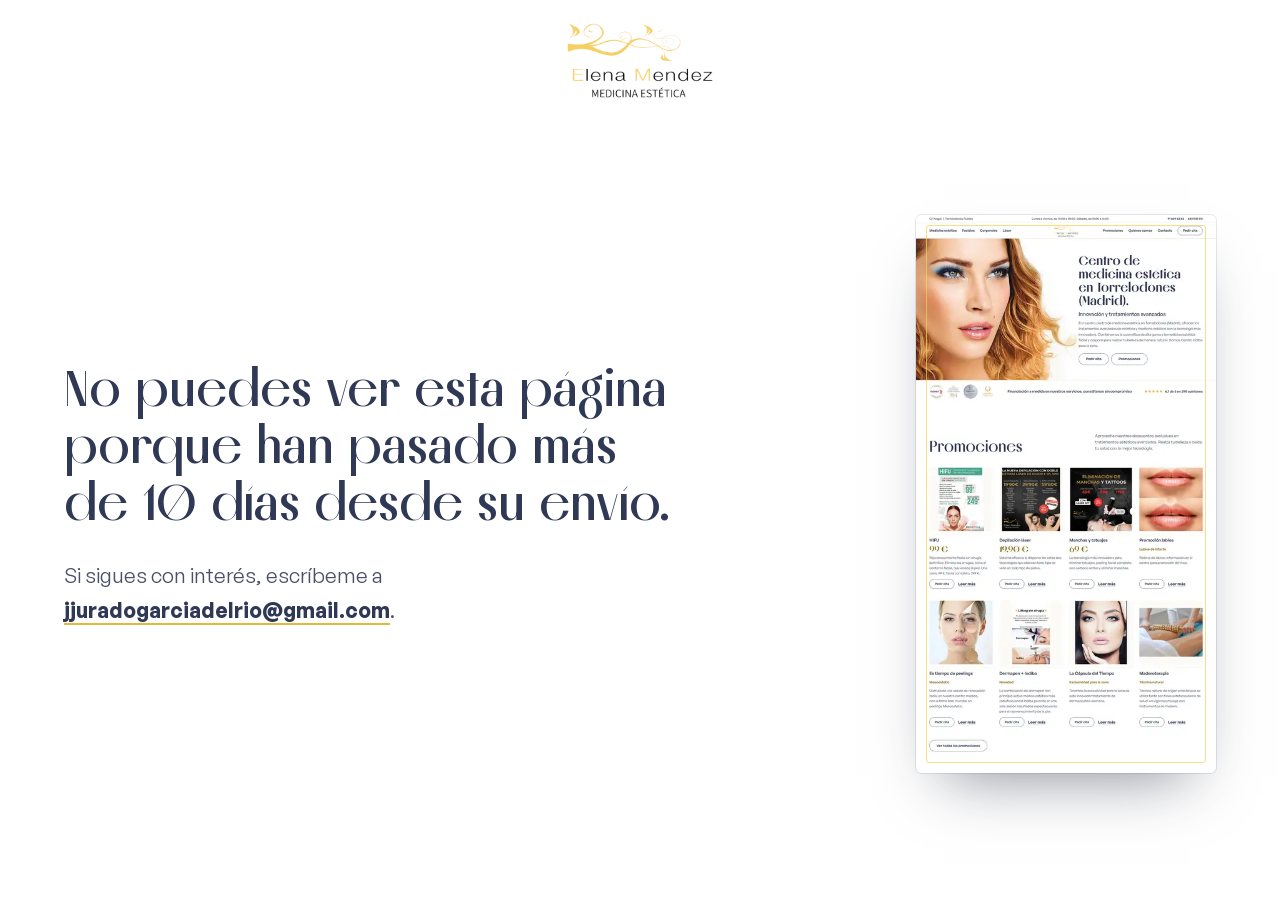
==== commit 12cb0f65: "feat: v7 (ronda 7) — sube el nivel tras comparar con lo mejor del taller Hero con retrato de cabecer" ====
--- a/prototype/index.html
+++ b/prototype/index.html
@@ -52,10 +52,10 @@
 </script>
 <link rel="preload" href="assets/fonts/melodrama.woff2" as="font" type="font/woff2" crossorigin>
 <link rel="preload" href="assets/fonts/general-sans.woff2" as="font" type="font/woff2" crossorigin>
-<link rel="stylesheet" href="assets/css/base.css?v=18">
-<link rel="stylesheet" href="assets/css/home.css?v=18">
-<script src="assets/js/base.js?v=18" defer></script>
-<script src="assets/js/home.js?v=18" defer></script>
+<link rel="stylesheet" href="assets/css/base.css?v=21">
+<link rel="stylesheet" href="assets/css/home.css?v=21">
+<script src="assets/js/base.js?v=21" defer></script>
+<script src="assets/js/home.js?v=21" defer></script>
 <script type="application/ld+json">
 {
   "@context": "https://schema.org",
@@ -78,6 +78,15 @@
 </head>
 <body>
 <a class="saltar" href="#contenido">Saltar al contenido</a>
+
+<!-- Barra superior: dónde están y sus teléfonos, siempre a mano -->
+<div class="barra-sup">
+  <div class="barra-sup__dentro">
+    <span>C/ Nogal, 1. Torrelodones Pueblo</span>
+    <span>Lunes a viernes, de 10:00 a 20:00. Sábado, de 10:00 a 14:00</span>
+    <span class="barra-sup__tel"><a href="tel:+34918595382">91 859 53 82</a> <a href="tel:+34682937011">682 937 011</a></span>
+  </div>
+</div>
 
 <!-- ═══════════ Cabecera fija: logo centrado, tratamientos a un lado, el centro al otro ═══════════ -->
 <header class="cab" data-cab>
@@ -137,26 +146,27 @@
 
 <main id="contenido">
 
-<!-- ═══════════ 1 · Hero: su foto, sin tocar, se funde en el blanco; su título a gran tamaño se entrelaza con ella ═══════════ -->
+<!-- ═══════════ 1 · Hero: su retrato, sin tocar; su título, su descripción y dos botones en un solo eje; la franja base con sus acreditaciones, su financiación y sus opiniones ═══════════ -->
 <section class="hero" data-hero aria-labelledby="hero-titulo">
-  <img class="hero__foto" src="assets/img/hero-cara-1600.webp" srcset="assets/img/hero-cara-960.webp 960w, assets/img/hero-cara-1280.webp 1280w, assets/img/hero-cara-1600.webp 1600w, assets/img/hero-cara-2000.webp 2000w, assets/img/hero-cara-2560.webp 2560w" sizes="(min-aspect-ratio: 1/1) 92vw, 170vw" width="1600" height="835" alt="La imagen de marca de Elena Méndez: mujer de ojos verdes con sombra azul y melena ondulada" fetchpriority="high">
-  <h1 class="hero__titulo" id="hero-titulo"><span class="hero__t1"><span class="hero__l1">Centro de medicina estética en</span> <span class="hero__l2">Torrelodones (Madrid).</span></span> <span class="hero__t2">Innovación y tratamientos avanzados</span></h1>
-  <p class="hero__desc" data-bajo>En nuestro centro de medicina estética en Torrelodones (Madrid), ofrecemos tratamientos avanzados de estética y medicina estética con la tecnología más innovadora. Combinamos la cosmética de alta gama y la medicina estética facial y corporal para realzar tu belleza de manera natural. Somos Centro Indiba para la zona.</p>
-  <div class="hero__acciones">
-    <a class="boton" href="#cita"><span>Pedir cita</span></a>
-    <a class="boton" href="#promociones"><span>Promociones</span></a>
-  </div>
-</section>
-
-<!-- Sus acreditaciones y su financiación, justo debajo -->
-<section class="sello" aria-label="Acreditaciones y financiación">
-  <ul class="sello__insignias">
-    <li><img src="assets/img/insignia-indiba-200.webp" width="200" height="200" alt="Centro Indiba Profesional" loading="lazy" decoding="async"></li>
-    <li><img src="assets/img/insignia-capsula-200.webp" width="200" height="200" alt="La Cápsula del Tiempo" loading="lazy" decoding="async"></li>
-    <li><img src="assets/img/insignia-mesoestetic-200.webp" width="200" height="200" alt="Centro certificado en despigmentación Mesoestetic" loading="lazy" decoding="async"></li>
-    <li><img src="assets/img/insignia-premiados-200.webp" width="200" height="200" alt="Premiados por la Asociación Española de Profesionales de la Imagen" loading="lazy" decoding="async"></li>
-  </ul>
-  <h3 class="sello__financia">Financiación a medida en nuestros servicios, consúltanos sin compromiso</h3>
+  <div class="hero__escena">
+    <img class="hero__foto" src="assets/img/hero-cara-1600.webp" srcset="assets/img/hero-cara-960.webp 960w, assets/img/hero-cara-1280.webp 1280w, assets/img/hero-cara-1600.webp 1600w, assets/img/hero-cara-2000.webp 2000w, assets/img/hero-cara-2560.webp 2560w" sizes="(min-aspect-ratio: 1/1) 92vw, 170vw" width="1600" height="835" alt="La imagen de marca de Elena Méndez: mujer de ojos verdes con sombra azul y melena ondulada" fetchpriority="high">
+    <h1 class="hero__titulo" id="hero-titulo"><span class="hero__t1"><span class="hero__l1">Centro de medicina estética en</span> <span class="hero__l2">Torrelodones (Madrid).</span></span> <span class="hero__t2">Innovación y tratamientos avanzados</span></h1>
+    <p class="hero__desc" data-bajo>En nuestro centro de medicina estética en Torrelodones (Madrid), ofrecemos tratamientos avanzados de estética y medicina estética con la tecnología más innovadora. Combinamos la cosmética de alta gama y la medicina estética facial y corporal para realzar tu belleza de manera natural. Somos Centro Indiba para la zona.</p>
+    <div class="hero__acciones">
+      <a class="boton" href="#cita"><span>Pedir cita</span></a>
+      <a class="boton" href="#promociones"><span>Promociones</span></a>
+    </div>
+  </div>
+  <div class="hero__base" data-bajo>
+    <ul class="hero__insignias" aria-label="Acreditaciones">
+      <li><img src="assets/img/insignia-indiba-200.webp" width="200" height="200" alt="Centro Indiba Profesional" decoding="async"></li>
+      <li><img src="assets/img/insignia-capsula-200.webp" width="200" height="200" alt="La Cápsula del Tiempo" decoding="async"></li>
+      <li><img src="assets/img/insignia-mesoestetic-200.webp" width="200" height="200" alt="Centro certificado en despigmentación Mesoestetic" decoding="async"></li>
+      <li><img src="assets/img/insignia-premiados-200.webp" width="200" height="200" alt="Premiados por la Asociación Española de Profesionales de la Imagen" decoding="async"></li>
+    </ul>
+    <h3 class="hero__financia">Financiación a medida en nuestros servicios, consúltanos sin compromiso</h3>
+    <a class="hero__nota" href="https://www.treatwell.es/establecimiento/centro-medico-estetico-elena-mendez/" target="_blank" rel="noopener"><span class="estrellas" aria-hidden="true"><svg viewBox="0 0 120 22"><use href="#i-estrellas"/></svg></span><span>4,7 de 5 en 298 opiniones</span></a>
+  </div>
 </section>
 
 <!-- ═══════════ 2 · Promociones: las ocho a la vista, con su precio, su texto y «Pedir cita» siempre visibles ═══════════ -->
@@ -224,7 +234,7 @@
         <div class="promo__acciones"><a class="boton boton--peque" href="#cita" data-cita="Maderoterapia"><span>Pedir cita</span></a><a class="enlace" href="https://elenamendez-belleza.com/promociones/maderoterapia/">Leer más<span class="visual-oculto"> sobre la maderoterapia</span></a></div>
       </li>
     </ul>
-    <div class="cabeza cabeza--pie">
+    <div class="pie-de-bloque">
       <a class="boton" href="https://elenamendez-belleza.com/promociones/"><span>Ver todas las promociones</span></a>
     </div>
   </div>
@@ -424,7 +434,7 @@
       <li class="entrada"><a href="https://elenamendez-belleza.com/rejuvenecimiento-facial-progresivo-como-mejorar-sin-cambiar-tu-expresion/"><span class="entrada__foto"><img src="assets/img/blog-rejuvenecimiento-800.webp" srcset="assets/img/blog-rejuvenecimiento-480.webp 480w, assets/img/blog-rejuvenecimiento-800.webp 800w" sizes="(min-width: 760px) 30vw, 92vw" width="800" height="450" alt="" loading="lazy" decoding="async"></span><span class="entrada__titulo">Rejuvenecimiento facial progresivo: cómo mejorar sin cambiar tu expresión</span></a></li>
       <li class="entrada"><a href="https://elenamendez-belleza.com/que-buscar-al-elegir-una-clinica-medico-estetica-en-madrid/"><span class="entrada__foto"><img src="assets/img/blog-clinica-800.webp" srcset="assets/img/blog-clinica-480.webp 480w, assets/img/blog-clinica-800.webp 800w" sizes="(min-width: 760px) 30vw, 92vw" width="800" height="450" alt="" loading="lazy" decoding="async"></span><span class="entrada__titulo">¿Qué buscar al elegir una clínica médico estética en Madrid?</span></a></li>
     </ul>
-    <div class="cabeza cabeza--pie"><a class="boton" href="https://elenamendez-belleza.com/blog/"><span>Ir al blog</span></a></div>
+    <div class="pie-de-bloque"><a class="boton" href="https://elenamendez-belleza.com/blog/"><span>Ir al blog</span></a></div>
   </div>
 </section>
 
--- a/prototype/assets/css/base.css
+++ b/prototype/assets/css/base.css
@@ -1,6 +1,6 @@
 /* =====================================================================
    Elena Méndez Medicina Estética — base: tokens, tipografía, cabecera,
-   botones, pie y sistema de movimiento. v6 «Portada»: blanco y el oro de su logo,
+   botones, pie y sistema de movimiento. v7: blanco y el oro de su logo,
    Melodrama + General Sans. Ningún botón va relleno en reposo: con el cursor, el oro
    crece en círculo desde el centro.
    Solo se animan transform y opacity. ?ss y «reducir movimiento»: todo quieto.
@@ -103,10 +103,13 @@
   font: 600 1.0313rem/1.15 var(--sans); text-decoration: none; white-space: nowrap;
   color: var(--noche); background: transparent; cursor: pointer;
 }
-.boton::before { content: ""; position: absolute; z-index: -1; left: 50%; top: 50%; width: 120%; aspect-ratio: 1; margin: -60% 0 0 -60%; border-radius: 50%; background: var(--oro); transform: scale(0); transition: transform .6s var(--sale); }
+.boton::before { content: ""; position: absolute; z-index: -1; left: 50%; top: 50%; width: 120%; aspect-ratio: 1; margin: -60% 0 0 -60%; border-radius: 50%; background: var(--oro); opacity: 0; transform: scale(.55); transition: transform .35s var(--sale), opacity .15s linear; }
 .boton:hover, .boton:focus-visible { border-color: var(--oro-hondo); }
-.boton:hover::before, .boton:focus-visible::before { transform: scale(1); }
-.boton:active::before { transform: scale(.94); transition-duration: .12s; }
+.boton:hover::before, .boton:focus-visible::before { opacity: 1; transform: none; transition: transform .45s var(--sale), opacity .2s linear; }
+.boton:active::before { transform: scale(.94); transition-duration: .1s; }
+/* Sobre la banda oscura */
+.guia .boton { color: #fff; border-color: rgba(255, 255, 255, .8); }
+.guia .boton:hover, .guia .boton:focus-visible { color: var(--noche); border-color: var(--oro); }
 .boton--peque { min-height: 46px; padding: 0 24px; font-size: .9688rem; }
 
 /* Enlaces de texto: el subrayado de oro se dibuja al pasar */
@@ -125,7 +128,7 @@
 .estrellas svg { width: 100%; height: auto; }
 
 /* ── Cabecera fija ──────────────────────────────────────────────────── */
-.cab { position: sticky; top: 0; z-index: 50; height: var(--cab); background: #fff; }
+.cab { position: sticky; top: 0; z-index: 50; height: var(--cab); background: #fff; border-bottom: 1px solid var(--oro-linea); }
 .cab::after { content: ""; position: absolute; left: 0; right: 0; top: 100%; height: 14px; pointer-events: none;
   background: linear-gradient(rgba(47, 56, 84, .10), rgba(47, 56, 84, 0)); opacity: 0; transition: opacity .3s linear; }
 .cab.con-sombra::after { opacity: 1; }
@@ -227,18 +230,13 @@
 .quieto *, .quieto *::before, .quieto *::after { animation: none !important; transition: none !important; }
 .quieto [data-revela] { opacity: 1 !important; transform: none !important; }
 
-/* ── Barra superior: sus teléfonos y su correo, en blanco con filete de oro (solo escritorio) ── */
+/* ── Barra superior: dónde están y sus teléfonos (solo escritorio) ───── */
 .barra-sup { display: none; }
 @media (min-width: 1100px) {
-  .barra-sup { display: block; background: #fff; color: var(--noche); font-size: .875rem; font-weight: 600; border-bottom: 1px solid var(--oro-linea); }
-  .barra-sup__dentro { max-width: calc(1440px + 2 * var(--canal)); margin-inline: auto; padding-inline: var(--canal); height: 38px; display: flex; align-items: center; justify-content: space-between; gap: 24px; }
-  .barra-sup__datos { display: flex; gap: 22px; }
-  .barra-sup__lema { display: inline-flex; align-items: center; gap: 9px; color: var(--noche); }
-  .barra-sup__lema .icono { width: 20px; height: 20px; color: var(--oro-tinta); }
-  .barra-sup__datos a { display: inline-flex; align-items: center; gap: 7px; min-height: 38px; color: var(--noche); text-decoration: none; }
-  .barra-sup__datos .icono { width: 16px; height: 16px; color: var(--oro-tinta); transition: transform .45s var(--muelle); }
-  .barra-sup__datos a:hover span, .barra-sup__datos a:focus-visible span { text-decoration: underline; text-decoration-color: var(--oro-marca); text-decoration-thickness: 2px; text-underline-offset: 3px; }
-  .barra-sup__datos a:hover .icono { transform: scale(1.2) rotate(-8deg); }
-  .barra-sup__datos a:active span { opacity: .7; }
-}
-
+  :root { --sup: 37px; }
+  .barra-sup { display: block; height: var(--sup); border-bottom: 1px solid var(--oro-linea); background: #fff; font-size: .875rem; font-weight: 500; color: var(--noche); }
+  .barra-sup__dentro { display: flex; align-items: center; justify-content: space-between; gap: 24px; height: 100%; max-width: calc(1440px + 2 * var(--canal)); margin-inline: auto; padding-inline: var(--canal); }
+  .barra-sup__tel { display: flex; gap: 18px; }
+  .barra-sup a { display: inline-flex; align-items: center; min-height: 36px; font-weight: 600; color: var(--noche); text-decoration: none; }
+  .barra-sup a:hover, .barra-sup a:focus-visible { text-decoration: underline; text-decoration-color: var(--oro-hondo); text-underline-offset: 4px; }
+}
--- a/prototype/assets/css/home.css
+++ b/prototype/assets/css/home.css
@@ -1,160 +1,187 @@
 /* =====================================================================
-   Elena Méndez — home v6 «Portada»: blanco, sus fotos sin tocar y su título
-   a gran tamaño. Scroll normal: nada se fija ni se mueve al bajar. Lo único que
-   se mueve solo es el vídeo dentro de la palabra «Novedades».
-   ===================================================================== */
-
-/* ── Cabeceras de sección ───────────────────────────────────────────── */
-.cabeza { display: grid; justify-items: center; gap: clamp(14px, 1.6vw, 22px); margin-bottom: clamp(40px, 5vw, 72px); text-align: center; }
-.cabeza__texto { max-width: 40em; font-size: clamp(1.0625rem, 1rem + .35vw, 1.3125rem); line-height: 1.6; text-wrap: pretty; }
-.cabeza--pie { margin: clamp(40px, 5vw, 64px) 0 0; }
-
-/* =====================================================================
-   1 · HERO: su foto se funde en el blanco y su título se entrelaza con ella.
-   Escritorio y pantallas apaisadas: el título arriba; su segunda línea, a la
-   derecha, junto a la frente; texto y botones en el blanco de la foto.
-   ===================================================================== */
-.hero { --barra: 0px; --alto: calc(100svh - var(--cab) - var(--barra)); position: relative; overflow: hidden; background: #fff; }
+   Elena Méndez — home v7: márgenes iguales, un solo eje de alineación por
+   bloque y una banda oscura que da ritmo. Scroll normal: nada se fija ni se
+   mueve al bajar. Lo único que se mueve solo es el vídeo de «Novedades».
+   ===================================================================== */
+
+/* ── Cabeceras de sección: el título a la izquierda, su texto a la derecha ── */
+.cabeza { display: grid; grid-template-columns: minmax(0, 7fr) minmax(0, 5fr); column-gap: clamp(32px, 5vw, 80px); row-gap: 14px; align-items: end; margin-bottom: clamp(36px, 4.4vw, 64px); }
+.cabeza { grid-template-rows: minmax(0, 1fr) auto auto; }
+.cabeza > .titulo-2 { grid-row: 1 / -1; }
+.cabeza > :not(.titulo-2) { grid-column: 2; }
+.cabeza > .titulo-2 + * { grid-row: 2; }
+.cabeza > .titulo-2 + * + * { grid-row: 3; }
+.cabeza > .titulo-2:only-child { grid-column: 1 / -1; }
+.cabeza__texto { font-size: clamp(1.0625rem, 1rem + .25vw, 1.1875rem); line-height: 1.6; text-wrap: pretty; }
+@media (max-width: 899px) { .cabeza { grid-template-columns: minmax(0, 1fr); grid-template-rows: none; } .cabeza > .titulo-2, .cabeza > .titulo-2 + *, .cabeza > .titulo-2 + * + * { grid-row: auto; } .cabeza > :not(.titulo-2) { grid-column: 1; } }
+.pie-de-bloque { margin-top: clamp(36px, 4.4vw, 64px); }
+
+/* =====================================================================
+   1 · HERO: retrato pegado a cabecera y borde; texto en un solo eje, con el
+   mismo aire arriba y abajo; una franja base apoya toda la composición.
+   ===================================================================== */
+.hero { --barra: 0px; --alto: calc(100svh - var(--cab) - var(--sup, 0px) - var(--barra)); --base: clamp(84px, 12svh, 108px); position: relative; overflow: hidden; background: #fff; }
 @media (max-width: 899px) { .hero { --barra: 60px; } }
+.hero__escena { position: relative; }
 .hero__foto { position: absolute; left: 0; bottom: 0; max-width: none; }
 .hero__titulo { display: contents; }
-.hero__t1 { position: relative; z-index: 1; font-family: var(--serif); font-weight: 700; line-height: 1.06; color: var(--noche); }
-.hero__l1, .hero__l2 { display: block; }
-.hero__t2 { position: relative; font-weight: 500; line-height: 1.2; color: var(--noche); text-wrap: balance; }
-.hero__desc { position: relative; line-height: 1.7; text-wrap: pretty; }
+.hero__t1 { position: relative; font-family: var(--serif); font-weight: 700; line-height: 1.06; color: var(--noche); text-wrap: balance; }
+.hero__l1, .hero__l2 { display: inline; }
+.hero__t2 { position: relative; font-weight: 500; line-height: 1.25; color: var(--noche); text-wrap: balance; }
+.hero__desc { position: relative; line-height: 1.65; text-wrap: pretty; }
 .hero__acciones { position: relative; display: flex; flex-wrap: wrap; gap: 12px; }
 
-@media (min-aspect-ratio: 1/1) and (min-height: 521px) {
-  .hero { --t: min(5.5vw, 10.2svh); --linea: calc(var(--t) * 1.06); --foto: min(calc((var(--alto) - var(--linea) - 14px) * 1.916), 92vw);
-    height: var(--alto); display: grid; grid-template-columns: calc(var(--foto) * .6) minmax(0, 1fr);
-    grid-template-rows: auto minmax(0, 1fr) auto auto auto minmax(0, 1fr); padding: clamp(10px, 1.6svh, 18px) var(--canal) 0 0; }
-  .hero__foto { width: var(--foto); height: auto; }
+/* La franja base: sus acreditaciones, su financiación y sus opiniones */
+.hero__base { position: relative; display: flex; align-items: center; justify-content: space-between; gap: clamp(16px, 3vw, 48px); padding-inline: var(--canal); border-top: 1px solid var(--oro-linea); background: #fff; }
+.hero__insignias { display: flex; flex: none; gap: clamp(8px, 1vw, 14px); }
+.hero__insignias img { width: clamp(50px, 8svh, 68px); height: auto; border-radius: 50%; }
+.hero__financia { font-weight: 600; font-size: clamp(.9688rem, .9rem + .2vw, 1.0625rem); line-height: 1.35; text-align: center; text-wrap: balance; }
+.hero__nota { display: inline-flex; flex: none; flex-wrap: wrap; align-items: center; gap: 2px 10px; min-height: 44px; font-weight: 600; font-size: .9688rem; line-height: 1.3; color: var(--noche); text-decoration: none; }
+.hero__nota:hover span:last-child, .hero__nota:focus-visible span:last-child { text-decoration: underline; text-decoration-color: var(--oro-hondo); text-underline-offset: 4px; }
+
+/* Apaisado normal: retrato a la izquierda, texto en la otra mitad */
+@media (min-aspect-ratio: 3/2) and (min-height: 521px) {
+  .hero { height: var(--alto); display: grid; grid-template-rows: minmax(0, 1fr) var(--base); }
+  .hero__escena { --foto-h: calc(var(--alto) - var(--base)); --foto-w: calc(var(--foto-h) * 1.916); --col: max(calc(var(--foto-w) * .6), 50vw); --t: min(4.2vw, 6.8svh, 6.5rem);
+    display: grid; grid-template-columns: var(--col) minmax(0, 1fr); align-content: center; padding-right: var(--canal); }
+  .hero__foto { width: var(--foto-w); height: var(--foto-h); }
+  .hero__t1 { grid-column: 2; font-size: var(--t); }
+  .hero__t2 { grid-column: 2; margin-top: clamp(10px, 1.8svh, 18px); font-size: clamp(1.1875rem, min(1.7vw, 2.9svh), 2rem); }
+  .hero__desc { grid-column: 2; margin-top: clamp(8px, 1.5svh, 16px); max-width: 38em; font-size: clamp(.9688rem, min(1.15vw, 1.95svh), 1.25rem); }
+  .hero__acciones { grid-column: 2; margin-top: clamp(14px, 2.6svh, 28px); }
+}
+
+/* Apaisado casi cuadrado (tableta tumbada): el título arriba, a todo el ancho */
+@media (min-aspect-ratio: 1/1) and (max-aspect-ratio: 3/2) {
+  .hero { height: var(--alto); display: grid; grid-template-rows: minmax(0, 1fr) var(--base); }
+  .hero__escena { --t: min(5.2vw, 8.4svh); --foto-w: min(92vw, calc((var(--alto) - var(--base) - var(--t) * 2.2 - 44px) * 1.916)); display: grid; grid-template-columns: calc(var(--foto-w) * .6) minmax(0, 1fr); grid-template-rows: auto minmax(0, 1fr) auto auto auto minmax(0, 1fr); padding: clamp(14px, 2.4svh, 24px) var(--canal) 0 0; }
+  .hero__foto { width: var(--foto-w); height: auto; }
   .hero__t1 { grid-column: 1 / -1; grid-row: 1; padding-left: var(--canal); font-size: var(--t); }
-  .hero__l1 { white-space: nowrap; }
-  .hero__l2 { text-align: right; white-space: nowrap; }
-  .hero__t2 { grid-column: 2; grid-row: 3; font-size: clamp(1.25rem, min(2vw, 3.5svh), 2.25rem); }
-  .hero__desc { grid-column: 2; grid-row: 4; margin-top: clamp(10px, 1.8svh, 20px); font-size: clamp(1rem, min(1.25vw, 2.1svh), 1.3125rem); max-width: 34em; }
-  .hero__acciones { grid-column: 2; grid-row: 5; margin-top: clamp(14px, 2.6svh, 30px); }
-}
-
-/* Vertical (móviles y tabletas): título, foto grande y, ya debajo, su descripción */
+  .hero__t2 { grid-column: 2; grid-row: 3; font-size: clamp(1.125rem, 2vw, 1.5rem); }
+  .hero__desc { grid-column: 2; grid-row: 4; margin-top: 10px; font-size: clamp(.9688rem, 1.5vw, 1.0625rem); }
+  .hero__acciones { grid-column: 2; grid-row: 5; margin-top: 16px; }
+}
+
+/* Vertical (móviles y tabletas): título, retrato y botones en la primera pantalla; lo demás, debajo */
 @media (max-aspect-ratio: 1/1) {
   .hero { --t: min(9.5vw, 5rem); --t2: clamp(1rem, 4.9vw, 2rem);
-    --foto-alto: min(88vw, calc(var(--alto) - var(--t) * 4.3 - var(--t2) * 1.3 - 118px));
-    display: flex; flex-direction: column; padding-top: 12px; }
+    --foto-alto: min(88vw, calc(var(--alto) - var(--t) * 4.3 - var(--t2) * 1.4 - 124px)); }
+  .hero__escena { display: flex; flex-direction: column; padding-top: 16px; }
   .hero__t1 { order: 1; padding-inline: var(--canal); font-size: var(--t); }
-  .hero__foto { order: 2; position: relative; left: auto; bottom: auto; width: auto; height: var(--foto-alto); margin-top: 8px; align-self: flex-start; }
-  .hero__t2 { order: 3; padding-inline: var(--canal); margin-top: 12px; font-size: var(--t2); text-align: center; }
-  .hero__acciones { order: 4; justify-content: center; padding-inline: var(--canal); margin-top: 14px; flex-wrap: nowrap; }
+  .hero__foto { order: 2; position: relative; left: auto; bottom: auto; width: auto; height: var(--foto-alto); margin-top: 12px; align-self: flex-start; }
+  .hero__t2 { order: 3; padding-inline: var(--canal); margin-top: 14px; font-size: var(--t2); }
+  .hero__acciones { order: 4; padding-inline: var(--canal); margin-top: 14px; flex-wrap: nowrap; }
   .hero__acciones .boton { flex: 1 1 0; padding-inline: 12px; min-width: 0; }
-  .hero__desc { order: 5; padding: clamp(28px, 7vw, 48px) var(--canal) 0; font-size: 1.0625rem; text-align: center; }
-}
-
-/* Apaisado y bajo (móvil tumbado): foto a un lado, título y botones al otro; su descripción, debajo */
+  .hero__desc { order: 5; padding: 28px var(--canal) 0; font-size: 1.0625rem; }
+  .hero__base { flex-direction: column; align-items: flex-start; gap: 16px; margin-top: 28px; padding-block: 24px 4px; }
+  .hero__financia { text-align: left; }
+}
+
+/* Apaisado y bajo (móvil tumbado): retrato a un lado, título y botones al otro; lo demás, debajo */
 @media (min-aspect-ratio: 1/1) and (max-height: 520px) {
-  .hero { --t: min(3.6vw, 2.5rem); --foto-alto: var(--alto); display: grid; grid-template-columns: calc(var(--foto-alto) * 1.916 * .6) minmax(0, 1fr); grid-template-rows: var(--alto) auto; padding-right: var(--canal); }
+  .hero { height: auto; display: block; --foto-alto: var(--alto); }
+  .hero__escena { display: grid; grid-template-columns: calc(var(--foto-alto) * 1.916 * .6) minmax(0, 1fr); padding-right: var(--canal); }
   .hero__foto { position: absolute; left: 0; top: 0; bottom: auto; width: auto; height: var(--foto-alto); }
-  .hero__t1 { grid-column: 2; grid-row: 1; align-self: start; margin-top: 10px; font-size: var(--t); }
-  .hero__l1, .hero__l2 { display: inline; }
-  .hero__t2 { grid-column: 2; grid-row: 1; align-self: center; margin-top: 18px; font-size: clamp(1.0625rem, 2.2vw, 1.375rem); }
-  .hero__acciones { grid-column: 2; grid-row: 1; align-self: end; margin-bottom: 12px; flex-wrap: nowrap; }
+  .hero__t1, .hero__t2, .hero__acciones { grid-column: 2; }
+  .hero__t1 { align-self: end; padding-top: 10px; font-size: min(3.6vw, 2.5rem); }
+  .hero__t2 { margin-top: 8px; font-size: clamp(1.0625rem, 2.2vw, 1.375rem); }
+  .hero__acciones { margin-top: 12px; padding-bottom: 12px; flex-wrap: nowrap; }
   .hero__acciones .boton { min-height: 46px; padding-inline: 20px; }
-  .hero__desc { grid-column: 1 / -1; grid-row: 2; padding: 28px 0 0 var(--canal); font-size: 1.0625rem; text-align: center; }
-}
-
-/* Una sola entrada al cargar, suave */
-.anima .hero__foto { animation: hero-foto 1.5s var(--sale) both; transform-origin: left center; }
-.anima .hero__l1 { animation: hero-sube 1.1s var(--sale) .1s both; }
-.anima .hero__l2 { animation: hero-sube 1.1s var(--sale) .22s both; }
-.anima .hero__t2, .anima .hero__desc, .anima .hero__acciones { animation: hero-aparece 1.2s linear .55s both; }
-@keyframes hero-foto { from { opacity: 0; transform: scale(1.025); } }
-@keyframes hero-sube { from { opacity: 0; transform: translateY(18px); } }
+  .hero__desc { grid-column: 1 / -1; padding: 24px 0 0 var(--canal); margin-top: calc(var(--alto) - 100% + 0px); font-size: 1.0625rem; }
+  .hero__base { margin-top: 20px; padding-block: 16px; }
+  .hero__t1 { min-height: 0; }
+}
+
+/* Una sola entrada al cargar, corta */
+.anima .hero__foto { animation: hero-foto 1.1s var(--sale) both; transform-origin: left center; }
+.anima .hero__t1 { animation: hero-sube .8s var(--sale) .08s both; }
+.anima .hero__t2, .anima .hero__desc, .anima .hero__acciones { animation: hero-sube .8s var(--sale) .2s both; }
+.anima .hero__base { animation: hero-aparece .6s linear .35s both; }
+@keyframes hero-foto { from { opacity: 0; transform: scale(1.015); } }
+@keyframes hero-sube { from { opacity: 0; transform: translateY(10px); } }
 @keyframes hero-aparece { from { opacity: 0; } }
 
-/* Sus acreditaciones y su financiación */
-.sello { display: grid; justify-items: center; gap: clamp(14px, 2vw, 22px); padding: clamp(40px, 5vw, 72px) var(--canal) 0; text-align: center; }
-.sello__insignias { display: flex; flex-wrap: wrap; justify-content: center; gap: clamp(14px, 2.4vw, 36px); }
-.sello__insignias img { width: clamp(68px, 7.2vw, 104px); height: auto; border-radius: 50%; }
-.sello__financia { font-weight: 600; font-size: clamp(1.0625rem, 1rem + .4vw, 1.3125rem); line-height: 1.4; text-wrap: balance; }
-
-/* =====================================================================
-   2 · PROMOCIONES: todo a la vista, sin nada escondido bajo el cursor
-   ===================================================================== */
-.promos__rejilla { display: grid; grid-template-columns: repeat(4, minmax(0, 1fr)); gap: clamp(36px, 4vw, 60px) clamp(20px, 2.4vw, 36px); }
+/* =====================================================================
+   2 · PROMOCIONES: catálogo. Todo a la vista, sin nada bajo el cursor
+   ===================================================================== */
+.promos__rejilla { display: grid; grid-template-columns: repeat(4, minmax(0, 1fr)); gap: clamp(40px, 4vw, 60px) clamp(20px, 2.2vw, 32px); }
 @media (max-width: 999px) { .promos__rejilla { grid-template-columns: repeat(2, minmax(0, 1fr)); } }
-.promo { display: grid; grid-row: span 5; grid-template-rows: subgrid; row-gap: 8px; justify-items: center; align-content: start; text-align: center; }
+.promo { display: grid; grid-row: span 5; grid-template-rows: subgrid; row-gap: 0; align-content: start; }
 .promo__medio { display: block; width: 100%; aspect-ratio: 1 / 1; overflow: hidden; background: var(--marfil); }
-.promo__medio img { width: 100%; height: 100%; object-fit: contain; transition: transform .9s var(--sale); }
-.promo:hover .promo__medio img { transform: scale(1.03); }
-.promo__nombre { margin-top: 10px; font-weight: 600; font-size: clamp(1.0625rem, 1rem + .3vw, 1.25rem); line-height: 1.25; text-wrap: balance; }
+.promo__medio img { width: 100%; height: 100%; object-fit: contain; transition: transform .6s var(--sale); }
+.promo:hover .promo__medio img { transform: scale(1.025); }
+.promo__nombre { margin-top: 16px; padding-top: 14px; border-top: 1px solid var(--oro-linea); font-weight: 600; font-size: clamp(1.0625rem, 1rem + .3vw, 1.25rem); line-height: 1.25; text-wrap: balance; }
 .promo__nombre a { text-decoration: none; }
 .promo__nombre a:hover { text-decoration: underline; text-decoration-color: var(--oro-marca); text-decoration-thickness: 2px; text-underline-offset: 4px; }
-.promo__precio { display: grid; align-items: center; min-height: 3rem; font-family: var(--serif); font-weight: 700; font-size: clamp(2rem, 1.6rem + 1vw, 2.75rem); line-height: 1; color: var(--oro-tinta); }
+.promo__precio { display: flex; align-items: center; min-height: 3.25rem; font-family: var(--serif); font-weight: 700; font-size: clamp(2rem, 1.6rem + 1vw, 2.75rem); line-height: 1; color: var(--oro-tinta); }
 .promo__precio--texto { font-family: var(--sans); font-weight: 600; font-size: 1rem; line-height: 1.25; }
 .promo__texto { font-size: 1rem; line-height: 1.55; text-wrap: pretty; }
-.promo__acciones { display: flex; flex-wrap: wrap; align-items: center; justify-content: center; gap: 4px 18px; margin-top: 6px; }
-/* Móvil: la foto al lado del nombre y el precio; texto y botones, a todo el ancho */
+.promo__acciones { display: flex; flex-wrap: wrap; align-items: center; gap: 4px 18px; margin-top: 16px; }
 @media (max-width: 559px) {
   .promos__rejilla { grid-template-columns: minmax(0, 1fr); gap: 36px; }
-  .promo { grid-row: auto; grid-template-rows: auto auto auto auto; grid-template-columns: 40% minmax(0, 1fr); column-gap: 16px; row-gap: 10px; justify-items: start; text-align: left; }
+  .promo { grid-row: auto; grid-template-rows: auto auto auto auto; grid-template-columns: 40% minmax(0, 1fr); column-gap: 16px; }
   .promo__medio { grid-column: 1; grid-row: 1 / span 2; }
   .promo__nombre { grid-column: 2; grid-row: 1; align-self: end; margin-top: 0; }
-  .promo__precio { grid-column: 2; grid-row: 2; align-self: start; align-items: start; min-height: 0; }
-  .promo__texto { grid-column: 1 / -1; grid-row: 3; }
-  .promo__acciones { grid-column: 1 / -1; grid-row: 4; justify-content: flex-start; margin-top: 0; }
+  .promo__precio { grid-column: 2; grid-row: 2; align-self: start; align-items: flex-start; min-height: 0; padding-top: 8px; }
+  .promo__texto { grid-column: 1 / -1; grid-row: 3; margin-top: 12px; }
+  .promo__acciones { grid-column: 1 / -1; grid-row: 4; margin-top: 10px; }
 }
 
 /* =====================================================================
    3 · NOVEDADES: la palabra lleva dentro su vídeo, quieta en su sitio
    ===================================================================== */
-.nov { padding-block: clamp(32px, 4vw, 60px) var(--seccion); scroll-margin-top: var(--cab); }
+.nov { padding-bottom: var(--seccion); scroll-margin-top: var(--cab); }
 .nov__palabra { position: relative; isolation: isolate; overflow: hidden; height: calc(18.6vw * 1.08); background: #14151C; }
-.nov__palabra video { position: absolute; inset: 0; width: 100%; height: 100%; object-fit: cover; }
+.nov__palabra video { position: absolute; inset: 0; width: 100%; height: 100%; object-fit: cover; filter: brightness(.8); }
 .nov__mascara { position: absolute; inset: 0; display: grid; place-items: center; background: #fff; mix-blend-mode: screen; font-family: var(--serif); font-weight: 700; font-size: 18.6vw; line-height: 1; color: #000; white-space: nowrap; }
-.nov__lista { display: grid; grid-template-columns: repeat(3, minmax(0, 1fr)); gap: clamp(24px, 3vw, 44px); margin-top: clamp(32px, 4vw, 60px); }
-.novedad { display: grid; grid-row: span 4; grid-template-rows: subgrid; row-gap: 10px; justify-items: center; align-content: start; text-align: center; }
+.nov__lista { display: grid; grid-template-columns: repeat(3, minmax(0, 1fr)); gap: clamp(24px, 2.6vw, 40px); margin-top: clamp(28px, 3.4vw, 52px); }
+.novedad { display: grid; grid-row: span 4; grid-template-rows: subgrid; row-gap: 0; align-content: start; }
 .novedad__medio { position: relative; width: 100%; aspect-ratio: 1 / 1; overflow: hidden; background: #14151C; }
 .novedad__medio video, .novedad__medio img { position: absolute; inset: 0; width: 100%; height: 100%; object-fit: contain; }
 .novedad__play { position: absolute; right: 14px; bottom: 14px; display: grid; place-items: center; width: 54px; height: 54px; border: 1px solid #fff; border-radius: 50%; color: #fff; background: rgba(20, 21, 28, .35); overflow: hidden; isolation: isolate; }
 .novedad__play .icono { width: 22px; height: 22px; }
-.novedad__play::before { content: ""; position: absolute; z-index: -1; inset: 0; border-radius: 50%; background: var(--oro); transform: scale(0); transition: transform .45s var(--sale); }
+.novedad__play::before { content: ""; position: absolute; z-index: -1; inset: 0; border-radius: 50%; background: var(--oro); opacity: 0; transform: scale(.6); transition: transform .4s var(--sale), opacity .2s linear; }
 .novedad__play:hover, .novedad__play:focus-visible { color: var(--noche); border-color: var(--oro); }
-.novedad__play:hover::before, .novedad__play:focus-visible::before { transform: scale(1); }
-.novedad__nombre { margin-top: 12px; font-weight: 600; font-size: clamp(1.1875rem, 1.1rem + .4vw, 1.4375rem); line-height: 1.3; text-wrap: balance; }
-.novedad__texto { max-width: 30em; text-wrap: pretty; }
-.novedad__acciones { display: flex; flex-wrap: wrap; align-items: center; justify-content: center; gap: 4px 18px; }
+.novedad__play:hover::before, .novedad__play:focus-visible::before { opacity: 1; transform: none; }
+.novedad__nombre { margin-top: 18px; font-weight: 600; font-size: clamp(1.1875rem, 1.1rem + .4vw, 1.4375rem); line-height: 1.3; text-wrap: balance; }
+.novedad__texto { margin-top: 8px; max-width: 34em; text-wrap: pretty; }
+.novedad__acciones { display: flex; flex-wrap: wrap; align-items: center; gap: 4px 18px; margin-top: 16px; }
 @media (max-width: 759px) { .nov__lista { grid-template-columns: minmax(0, 1fr); gap: 44px; } .novedad { grid-row: auto; grid-template-rows: none; } }
 
 /* =====================================================================
-   4 · LA GUÍA: palabras grandes; al elegir, sus tratamientos y el botón
-   ===================================================================== */
-.guia { background: var(--marfil); }
-.guia .cabeza { margin-bottom: clamp(24px, 3vw, 40px); }
-.guia__opciones { display: flex; flex-wrap: wrap; justify-content: center; gap: clamp(4px, .6vw, 10px) clamp(22px, 3.4vw, 56px); max-width: 66rem; margin-inline: auto; }
-.guia__opciones button { position: relative; min-height: 64px; padding: 0 2px; font-family: var(--serif); font-weight: 700; font-size: clamp(2.75rem, 1.9rem + 2vw, 3.75rem); line-height: 1.1; color: var(--noche); cursor: pointer; }
-.guia__opciones button::after { content: ""; position: absolute; left: 0; right: 0; bottom: 6px; height: 2px; background: var(--oro-hondo); transform: scaleX(0); transform-origin: center; transition: transform .5s var(--sale); }
-.guia__opciones button:hover::after, .guia__opciones button:focus-visible::after, .guia__opciones button[aria-pressed="true"]::after { transform: scaleX(1); }
-.guia__opciones button[aria-pressed="true"] { color: var(--oro-tinta); }
-.guia__respuesta { display: grid; justify-items: center; gap: clamp(12px, 1.6vw, 20px); margin-top: clamp(32px, 4vw, 52px); text-align: center; }
+   4 · LA GUÍA: la banda oscura de la página. Palabras grandes y, al elegir,
+   sus tratamientos y el botón
+   ===================================================================== */
+.guia { background: var(--noche-honda); color: rgba(255, 255, 255, .84); }
+.guia .titulo-2 { color: #fff; }
+.guia__opciones { display: flex; flex-wrap: wrap; gap: clamp(2px, .5vw, 8px) clamp(22px, 3.2vw, 52px); }
+.guia__opciones button { position: relative; min-height: 64px; padding: 0 2px; font-family: var(--serif); font-weight: 700; font-size: clamp(2.75rem, 1.9rem + 2vw, 3.75rem); line-height: 1.1; color: #fff; cursor: pointer; }
+.guia__opciones button::after { content: ""; position: absolute; left: 0; right: 0; bottom: 6px; height: 2px; background: var(--oro); transform: scaleX(0); transform-origin: left center; transition: transform .35s var(--sale); }
+.guia__opciones button:hover::after, .guia__opciones button:focus-visible::after, .guia__opciones button[aria-pressed="true"]::after { transform: none; }
+.guia__opciones button[aria-pressed="true"] { color: var(--oro); }
+.guia__opciones button:focus-visible { outline-color: var(--oro); }
+.guia__respuesta { display: grid; grid-template-columns: minmax(0, 7fr) minmax(0, 5fr); column-gap: clamp(32px, 5vw, 80px); row-gap: 16px; align-items: center; margin-top: clamp(28px, 3.4vw, 48px); padding-top: clamp(24px, 2.8vw, 36px); border-top: 1px solid rgba(244, 208, 88, .35); }
 .guia__respuesta[hidden] { display: none; }
-.anima .guia__respuesta > * { animation: hero-aparece .5s linear both; }
-.guia__titulo { font-weight: 600; font-size: clamp(1.1875rem, 1.1rem + .4vw, 1.4375rem); line-height: 1.3; }
-.guia__lista { display: grid; gap: 6px; font-size: clamp(1.0625rem, 1rem + .25vw, 1.1875rem); color: var(--noche); }
-.guia__lista em { margin-left: .6em; font-style: normal; font-weight: 600; font-size: .9375em; color: var(--oro-tinta); }
+.anima .guia__respuesta > * { animation: hero-aparece .3s linear both; }
+.guia__titulo { grid-column: 1 / -1; font-weight: 600; font-size: clamp(1.1875rem, 1.1rem + .4vw, 1.4375rem); line-height: 1.3; color: #fff; }
+.guia__lista { display: grid; grid-template-columns: repeat(2, minmax(0, 1fr)); gap: 6px clamp(16px, 2vw, 32px); font-size: clamp(1.0625rem, 1rem + .25vw, 1.1875rem); color: #fff; }
+.guia__lista em { display: block; font-style: normal; font-weight: 600; font-size: .9375rem; color: var(--oro); }
+.guia__respuesta .boton { justify-self: start; }
+@media (max-width: 899px) { .guia__respuesta { grid-template-columns: minmax(0, 1fr); } .guia__lista { grid-template-columns: minmax(0, 1fr); } .guia__respuesta .boton { white-space: normal; text-align: center; padding-block: 10px; } }
 
 /* =====================================================================
    5 · TRATAMIENTOS: índice a la izquierda, su contenido a la derecha.
    Todos los paneles ocupan la misma celda: la altura no salta al cambiar
    ===================================================================== */
-.indice { display: grid; grid-template-columns: repeat(2, minmax(0, 1fr)); grid-template-rows: repeat(7, auto); column-gap: clamp(32px, 5vw, 80px); }
+.indice { display: grid; grid-template-columns: repeat(2, minmax(0, 1fr)); grid-template-rows: repeat(7, auto); column-gap: clamp(32px, 5vw, 80px); border-top: 1px solid var(--oro-linea); }
 .indice__fila { display: contents; }
 .indice__nombre { grid-column: 1; position: relative; display: flex; align-items: center; justify-content: space-between; gap: 16px; width: 100%; min-height: 76px; border-bottom: 1px solid var(--oro-linea); font-family: var(--serif); font-weight: 700; font-size: clamp(2.5rem, 1.7rem + 1.7vw, 3.25rem); line-height: 1.08; color: var(--texto-suave); text-align: left; cursor: pointer; }
-.indice__nombre::after { content: ""; position: absolute; left: 0; right: 0; bottom: -1px; height: 2px; background: var(--oro-hondo); transform: scaleX(0); transform-origin: left center; transition: transform .6s var(--sale); }
+.indice__nombre::after { content: ""; position: absolute; left: 0; right: 0; bottom: -1px; height: 2px; background: var(--oro-hondo); transform: scaleX(0); transform-origin: left center; transition: transform .4s var(--sale); }
 .indice__nombre:hover, .indice__nombre:focus-visible, .indice__nombre[aria-expanded="true"] { color: var(--noche); }
-.indice__nombre:hover::after, .indice__nombre:focus-visible::after, .indice__nombre[aria-expanded="true"]::after { transform: scaleX(1); }
+.indice__nombre:hover::after, .indice__nombre:focus-visible::after, .indice__nombre[aria-expanded="true"]::after { transform: none; }
 .indice__nombre i { display: none; }
-.indice__panel { grid-column: 2; grid-row: 1 / span 7; display: grid; justify-items: center; align-content: start; gap: 12px; text-align: center; opacity: 0; visibility: hidden; transition: opacity .25s linear, visibility 0s linear .25s; }
-.indice__panel.es-activa { opacity: 1; visibility: visible; transition: opacity .45s linear .05s; }
+.indice__panel { grid-column: 2; grid-row: 1 / span 7; display: grid; justify-items: start; align-content: start; gap: 12px; padding-top: clamp(16px, 2vw, 28px); opacity: 0; visibility: hidden; transition: opacity .15s linear, visibility 0s linear .15s; }
+.indice__panel.es-activa { opacity: 1; visibility: visible; transition: opacity .3s linear; }
 .indice__panel img { width: 100%; height: auto; margin-bottom: 8px; }
 .indice__panel ul { display: grid; gap: 4px; font-weight: 600; color: var(--noche); }
 .indice__panel .boton { margin-top: 8px; }
@@ -164,77 +191,81 @@
   .indice__nombre { min-height: 72px; font-size: min(8.8vw, 2.75rem); color: var(--noche); }
   .indice__nombre span { min-width: 0; }
   .indice__nombre i { position: relative; display: block; flex: none; width: 20px; height: 20px; }
-  .indice__nombre i::before, .indice__nombre i::after { content: ""; position: absolute; left: 0; right: 0; top: 9px; height: 2px; background: var(--oro-hondo); transition: transform .4s var(--sale); }
+  .indice__nombre i::before, .indice__nombre i::after { content: ""; position: absolute; left: 0; right: 0; top: 9px; height: 2px; background: var(--oro-hondo); transition: transform .3s var(--sale); }
   .indice__nombre i::after { transform: rotate(90deg); }
   .indice__nombre[aria-expanded="true"] i::after { transform: rotate(0); }
   .indice__panel { display: none; opacity: 1; visibility: visible; padding-block: 18px 28px; }
   .indice__panel.es-activa { display: grid; }
 }
-.servicios__seo { display: grid; justify-items: center; gap: 14px; margin-top: clamp(44px, 5vw, 72px); text-align: center; }
-.servicios__lista { max-width: 62rem; font-weight: 600; color: var(--noche); line-height: 1.7; text-wrap: pretty; }
-.servicios__zona { max-width: 62rem; font-size: .9375rem; line-height: 1.65; color: var(--texto-suave); text-wrap: pretty; }
-
-/* =====================================================================
-   6 · MEDICINA ESTÉTICA: la foto llega al borde, en mitades iguales
-   ===================================================================== */
-.medicina { display: grid; grid-template-columns: repeat(2, minmax(0, 1fr)); align-items: center; }
-.medicina__foto img { width: 100%; height: auto; }
-.medicina__texto { display: grid; justify-items: start; gap: 18px; padding: clamp(32px, 4vw, 64px) var(--canal) clamp(32px, 4vw, 64px) clamp(32px, 5vw, 80px); }
+.servicios__seo { display: grid; grid-template-columns: repeat(2, minmax(0, 1fr)); column-gap: clamp(32px, 5vw, 80px); row-gap: 16px; margin-top: clamp(40px, 4.4vw, 64px); }
+.servicios__lista { font-weight: 600; color: var(--noche); line-height: 1.7; text-wrap: pretty; }
+.servicios__zona { font-size: .9688rem; line-height: 1.65; color: var(--texto-suave); text-wrap: pretty; }
+@media (max-width: 899px) { .servicios__seo { grid-template-columns: minmax(0, 1fr); } }
+
+/* =====================================================================
+   6 · MEDICINA ESTÉTICA: su foto llena su mitad y su rosa, la otra
+   ===================================================================== */
+.medicina { display: grid; grid-template-columns: repeat(2, minmax(0, 1fr)); background: var(--rosa-claro); }
+.medicina__foto { position: relative; min-height: 100%; overflow: hidden; }
+.medicina__foto img { position: absolute; inset: 0; width: 100%; height: 100%; object-fit: cover; object-position: 27% 15%; }
+.medicina__texto { display: grid; justify-items: start; align-content: center; gap: 18px; padding: clamp(48px, 6vw, 96px) var(--canal) clamp(48px, 6vw, 96px) clamp(32px, 5vw, 80px); }
 .medicina__texto p { max-width: 38em; font-size: clamp(1rem, .96rem + .2vw, 1.125rem); }
 .medicina__texto .medicina__expertos { font-weight: 600; color: var(--noche); }
 @media (max-width: 999px) {
   .medicina { grid-template-columns: minmax(0, 1fr); }
-  .medicina__texto { padding: 32px var(--canal) 0; justify-items: center; text-align: center; }
+  .medicina__foto { min-height: 0; }
+  .medicina__foto img { position: static; height: auto; }
+  .medicina__texto { padding: 36px var(--canal) 48px; }
 }
 
 /* =====================================================================
    7 · PRIMERAS MARCAS
    ===================================================================== */
-.marcas__alta { font-weight: 600; color: var(--oro-tinta); text-wrap: balance; }
-.monedas { display: grid; grid-template-columns: repeat(5, minmax(0, 1fr)); gap: clamp(16px, 2.4vw, 36px); }
-@media (max-width: 999px) { .monedas { grid-template-columns: repeat(2, minmax(0, 1fr)); gap: 32px 20px; } .moneda:last-child { grid-column: 1 / -1; } }
-.moneda { display: grid; justify-items: center; align-content: start; gap: 10px; text-align: center; font-size: .9688rem; line-height: 1.55; }
-.moneda__cara { display: block; width: min(132px, 74%); border-radius: 50%; overflow: hidden; }
-.moneda__cara img { width: 100%; height: auto; transition: transform .7s var(--sale); }
-.moneda:hover .moneda__cara img { transform: scale(1.05); }
+.marcas__alta { font-weight: 600; color: var(--oro-tinta); text-wrap: pretty; }
+.monedas { display: grid; grid-template-columns: repeat(5, minmax(0, 1fr)); gap: clamp(20px, 2.4vw, 36px); padding-top: clamp(24px, 3vw, 40px); border-top: 1px solid var(--oro-linea); }
+@media (max-width: 999px) { .monedas { grid-template-columns: repeat(2, minmax(0, 1fr)); gap: 32px 20px; } }
+.moneda { display: grid; justify-items: start; align-content: start; gap: 10px; font-size: .9688rem; line-height: 1.55; }
+.moneda__cara { display: block; width: min(112px, 70%); border-radius: 50%; overflow: hidden; }
+.moneda__cara img { width: 100%; height: auto; transition: transform .5s var(--sale); }
+.moneda:hover .moneda__cara img { transform: scale(1.04); }
 .moneda h3 { margin-top: 6px; font-weight: 600; font-size: 1.0625rem; line-height: 1.3; text-wrap: balance; }
 
 /* =====================================================================
    8 · OPINIONES: tres, quietas; ni carrusel ni tarjetas
    ===================================================================== */
 .opiniones { background: var(--marfil); }
-.opiniones__nota { display: inline-flex; flex-wrap: wrap; align-items: center; justify-content: center; gap: 6px 12px; min-height: 44px; font-weight: 600; color: var(--noche); text-decoration: underline; text-decoration-color: var(--oro-linea); text-decoration-thickness: 1px; text-underline-offset: 5px; }
+.opiniones__nota { display: inline-flex; flex-wrap: wrap; align-items: center; gap: 6px 12px; min-height: 44px; font-weight: 600; color: var(--noche); text-decoration: underline; text-decoration-color: var(--oro-linea); text-decoration-thickness: 1px; text-underline-offset: 5px; }
 .opiniones__nota:hover { text-decoration-color: var(--oro-hondo); }
-.opiniones__lista { display: grid; grid-template-columns: repeat(3, minmax(0, 1fr)); gap: clamp(28px, 4vw, 64px); text-align: center; }
-.opiniones__lista blockquote { display: grid; gap: 14px; }
-.opiniones__lista p { font-weight: 500; font-size: clamp(1.1875rem, 1.1rem + .5vw, 1.5rem); line-height: 1.45; color: var(--noche); text-wrap: balance; }
+.opiniones__lista { display: grid; grid-template-columns: repeat(3, minmax(0, 1fr)); gap: clamp(28px, 4vw, 64px); }
+.opiniones__lista blockquote { display: grid; align-content: start; gap: 12px; padding-top: 18px; border-top: 1px solid var(--oro-hondo); }
+.opiniones__lista p { font-weight: 500; font-size: clamp(1.1875rem, 1.1rem + .5vw, 1.5rem); line-height: 1.45; color: var(--noche); text-wrap: pretty; }
 .opiniones__lista footer { font-size: .9688rem; color: var(--texto); }
 @media (max-width: 759px) { .opiniones__lista { grid-template-columns: minmax(0, 1fr); } }
 
 /* =====================================================================
    9 · BLOG
    ===================================================================== */
-.entradas { display: grid; grid-template-columns: repeat(3, minmax(0, 1fr)); gap: clamp(24px, 3vw, 44px); }
+.entradas { display: grid; grid-template-columns: repeat(3, minmax(0, 1fr)); gap: clamp(24px, 2.6vw, 40px); }
 @media (max-width: 759px) { .entradas { grid-template-columns: minmax(0, 1fr); } }
-.entrada a { display: grid; gap: 14px; text-decoration: none; text-align: center; }
+.entrada a { display: grid; gap: 14px; text-decoration: none; }
 .entrada__foto { display: block; aspect-ratio: 16 / 9; overflow: hidden; }
-.entrada__foto img { width: 100%; height: 100%; object-fit: cover; transition: transform .9s var(--sale); }
-.entrada a:hover .entrada__foto img { transform: scale(1.03); }
-.entrada__titulo { font-weight: 600; font-size: clamp(1.0625rem, 1rem + .25vw, 1.1875rem); line-height: 1.35; color: var(--noche); text-wrap: balance; }
+.entrada__foto img { width: 100%; height: 100%; object-fit: cover; transition: transform .6s var(--sale); }
+.entrada a:hover .entrada__foto img { transform: scale(1.025); }
+.entrada__titulo { font-weight: 600; font-size: clamp(1.0625rem, 1rem + .25vw, 1.1875rem); line-height: 1.35; color: var(--noche); text-wrap: pretty; }
 .entrada a:hover .entrada__titulo { text-decoration: underline; text-decoration-color: var(--oro-marca); text-decoration-thickness: 2px; text-underline-offset: 4px; }
 
 /* =====================================================================
    10 · LA CITA: su foto sin velos y una hoja blanca con el formulario
    ===================================================================== */
-.cita { position: relative; display: grid; align-items: center; justify-items: end; padding: clamp(40px, 5vw, 80px) var(--canal); }
+.cita { position: relative; display: grid; align-items: center; justify-items: end; padding: clamp(48px, 5.4vw, 80px) var(--canal); }
 @media (max-width: 999px) { .cita { justify-items: center; } }
 .cita__foto { position: absolute; inset: 0; width: 100%; height: 100%; object-fit: cover; object-position: left center; }
-.cita__tarjeta { position: relative; width: min(100%, 38rem); padding: clamp(28px, 3.4vw, 48px); background: #fff; text-align: center; box-shadow: var(--sombra-flotante); }
+.cita__tarjeta { position: relative; width: min(100%, 38rem); padding: clamp(28px, 3.4vw, 48px); background: #fff; box-shadow: var(--sombra-flotante); }
 .cita__tarjeta .titulo-2 { font-size: clamp(2.5rem, 1.9rem + 2vw, 3.75rem); }
 .cita__intro { margin-top: 12px; text-wrap: pretty; }
-.cita__llamar { margin-top: 18px; font-size: 1rem; }
+.cita__llamar { margin-top: 16px; font-size: 1rem; }
 .cita__llamar a { display: inline-flex; align-items: center; min-height: 44px; font-weight: 600; color: var(--noche); text-underline-offset: 4px; text-decoration-color: var(--oro-hondo); }
-.formulario { display: grid; grid-template-columns: repeat(2, minmax(0, 1fr)); gap: 16px; margin-top: 24px; text-align: left; }
+.formulario { display: grid; grid-template-columns: repeat(2, minmax(0, 1fr)); gap: 16px; margin-top: 24px; }
 .campo { display: grid; gap: 6px; min-width: 0; }
 .campo--ancho { grid-column: 1 / -1; }
 .campo label { font-weight: 600; font-size: 1rem; color: var(--noche); }
@@ -249,7 +280,7 @@
 .formulario__acepto input { flex: none; width: 22px; height: 22px; accent-color: var(--noche); }
 .formulario__acepto a { font-weight: 600; color: var(--noche); text-decoration-color: var(--oro-hondo); text-underline-offset: 3px; }
 .formulario__acepto.con-error { color: #A3262E; }
-.formulario__aviso { font-weight: 600; font-size: 1rem; color: var(--noche); text-align: center; }
+.formulario__aviso { font-weight: 600; font-size: 1rem; color: var(--noche); }
 .formulario__aviso:empty { display: none; }
 @media (max-width: 559px) {
   .cita { display: block; padding: 0; }
@@ -258,8 +289,18 @@
   .formulario { grid-template-columns: minmax(0, 1fr); }
 }
 
-/* ── Pie ────────────────────────────────────────────────────────────── */
-.pie .contenedor { display: grid; justify-items: center; gap: clamp(20px, 3vw, 36px); text-align: center; }
-.pie .pie__rejilla { width: 100%; grid-template-columns: repeat(4, minmax(0, 1fr)); }
+/* ── Pie: a la izquierda, como todo lo demás ─────────────────────────── */
+.pie .contenedor { display: grid; grid-template-columns: minmax(0, 1fr) auto auto; align-items: center; gap: clamp(24px, 3vw, 40px) clamp(20px, 2.4vw, 36px); }
+.pie .pie__logo { grid-column: 1 / -1; margin-bottom: 0; }
+.pie .pie__rejilla { grid-column: 1 / -1; width: 100%; grid-template-columns: repeat(4, minmax(0, 1fr)); }
+.pie .pie__redes { grid-column: 2; grid-row: 3; margin-top: 0; }
+.pie .pie__sanidad { grid-column: 3; grid-row: 3; }
+.pie .pie__legal { grid-column: 1; grid-row: 3; }
 .pie__enlace-mapa { font-weight: 600; text-decoration: underline !important; text-decoration-color: var(--oro-hondo) !important; text-underline-offset: 4px; }
-@media (max-width: 759px) { .pie .pie__rejilla { grid-template-columns: repeat(2, minmax(0, 1fr)); } .pie .pie__rejilla > :nth-child(-n+2) { grid-column: 1 / -1; } .pie a[href^="tel:"], .pie a[href^="mailto:"], .pie__enlace-mapa { display: inline-block; padding-block: 12px; } }
+@media (max-width: 899px) {
+  .pie .contenedor { grid-template-columns: minmax(0, 1fr); }
+  .pie .pie__redes, .pie .pie__sanidad, .pie .pie__legal { grid-column: 1; grid-row: auto; }
+  .pie .pie__rejilla { grid-template-columns: repeat(2, minmax(0, 1fr)); }
+  .pie .pie__rejilla > :nth-child(-n+2) { grid-column: 1 / -1; }
+  .pie a[href^="tel:"], .pie a[href^="mailto:"], .pie__enlace-mapa { display: inline-block; padding-block: 12px; }
+}
